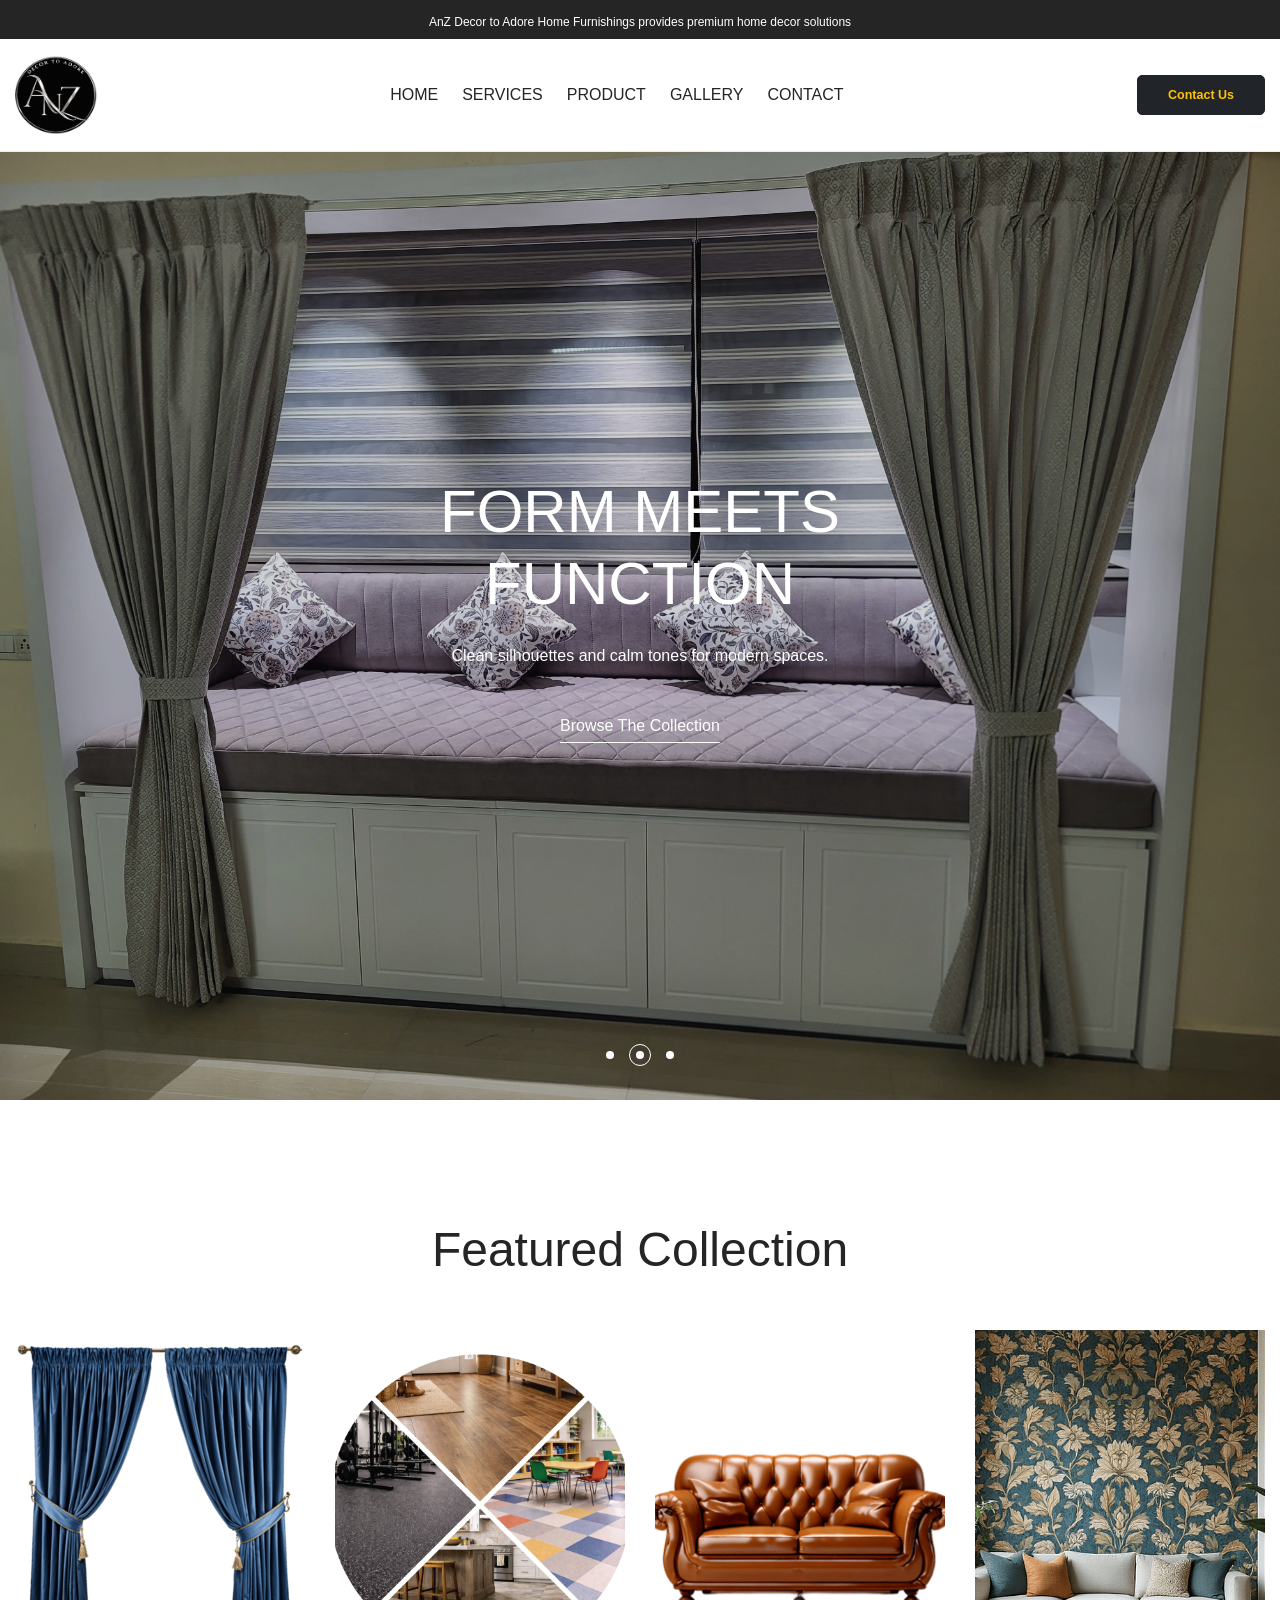
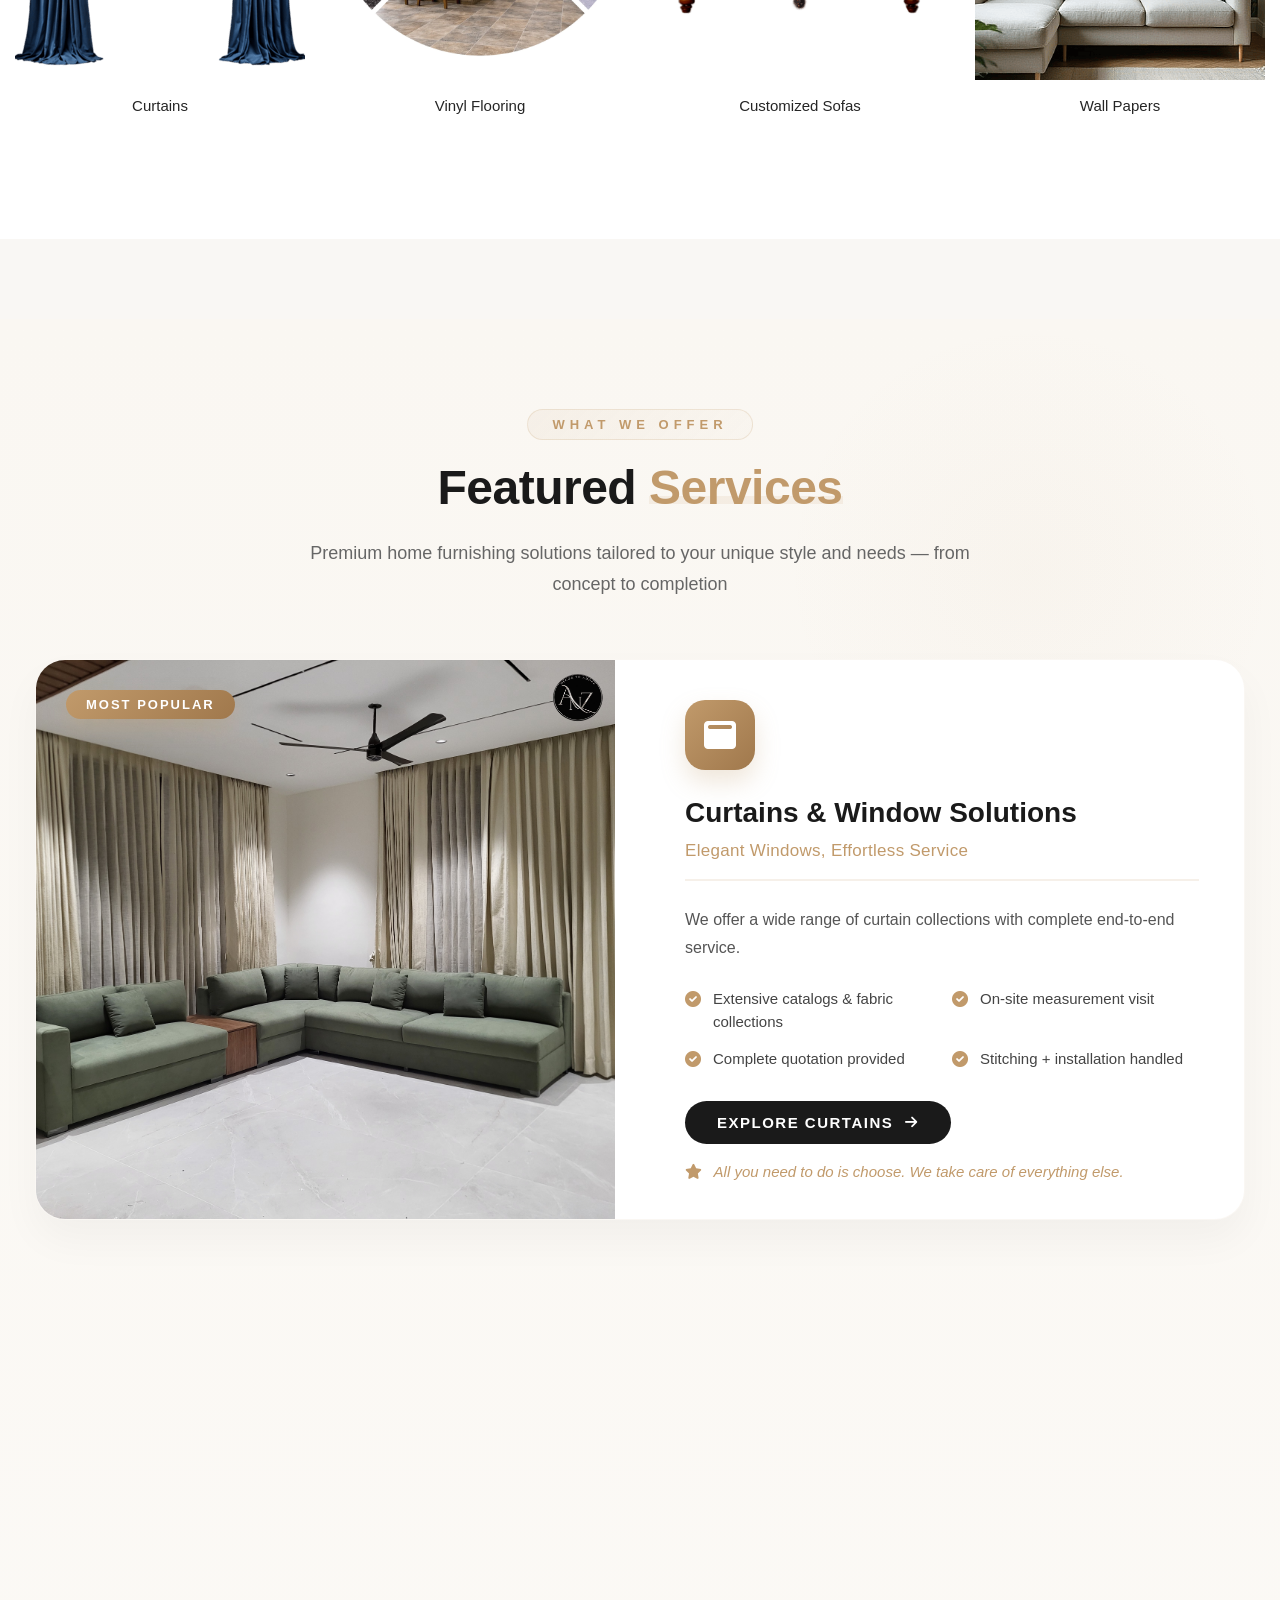
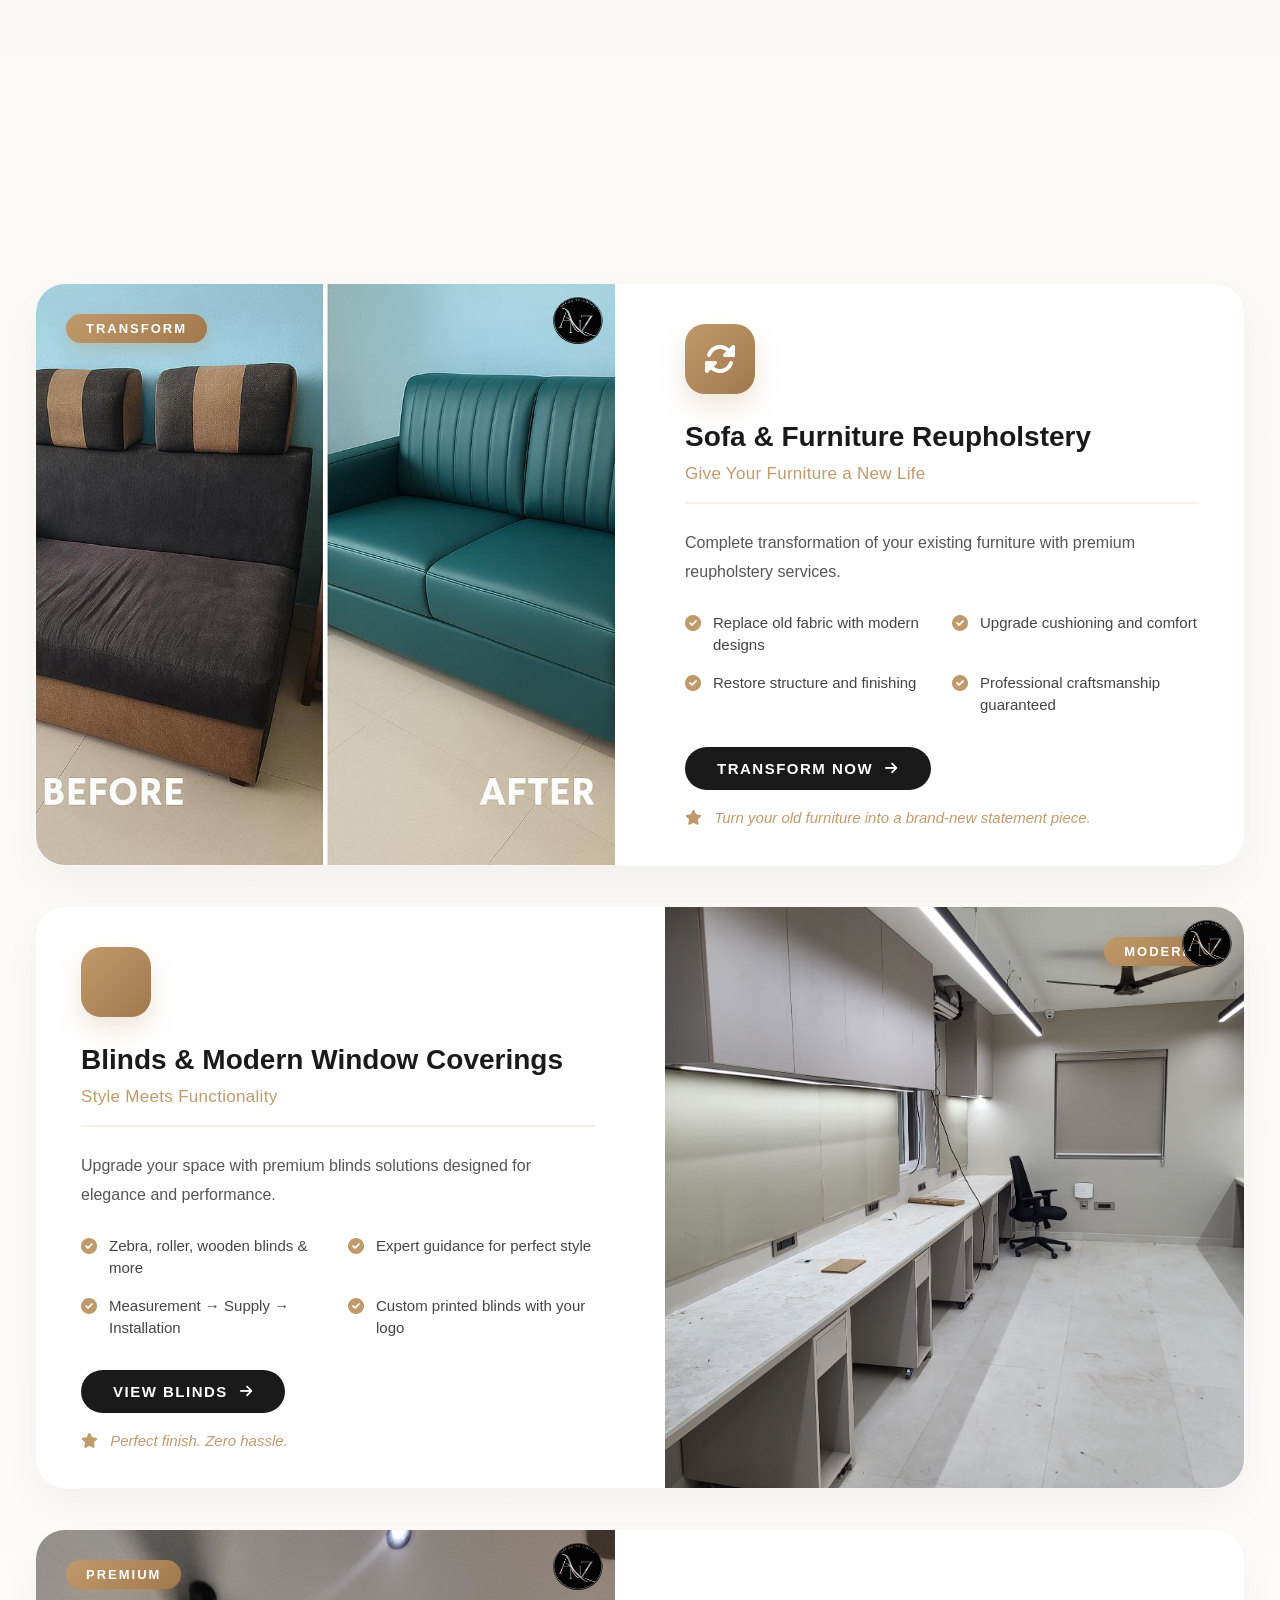
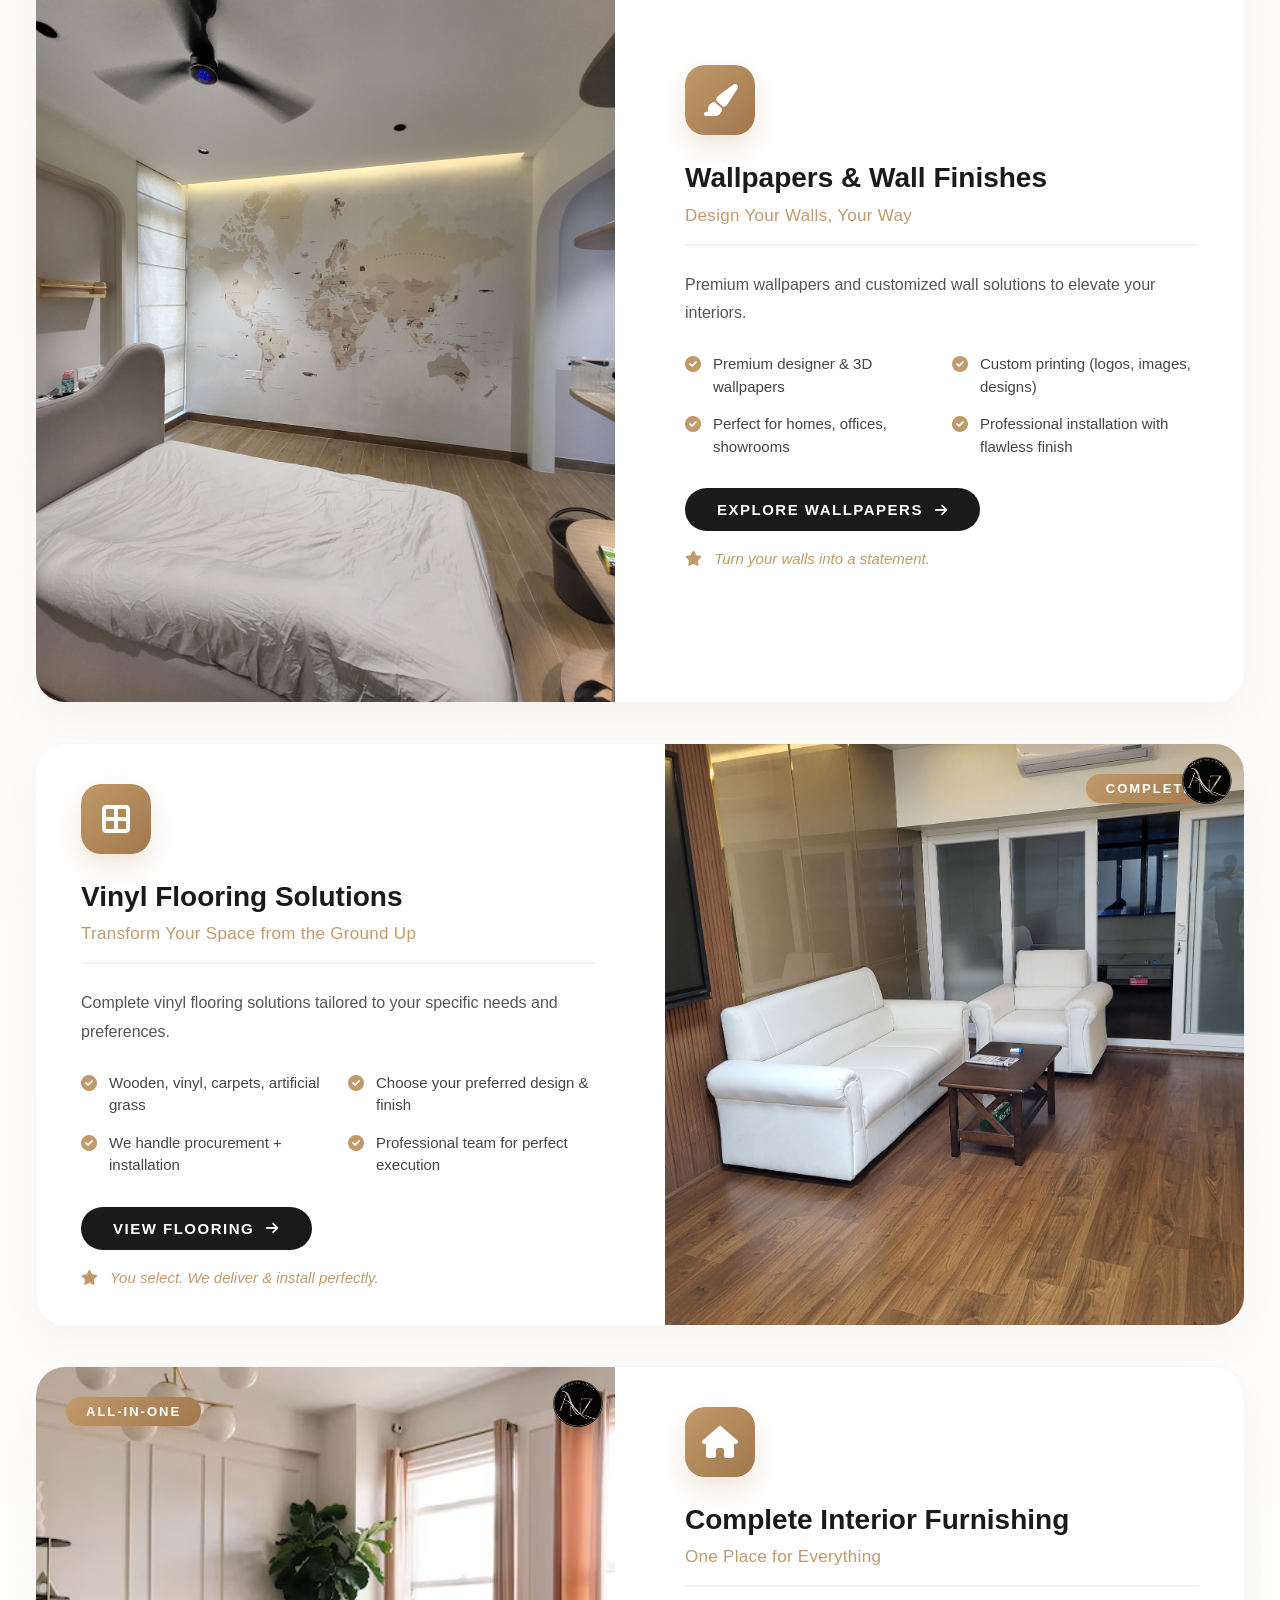
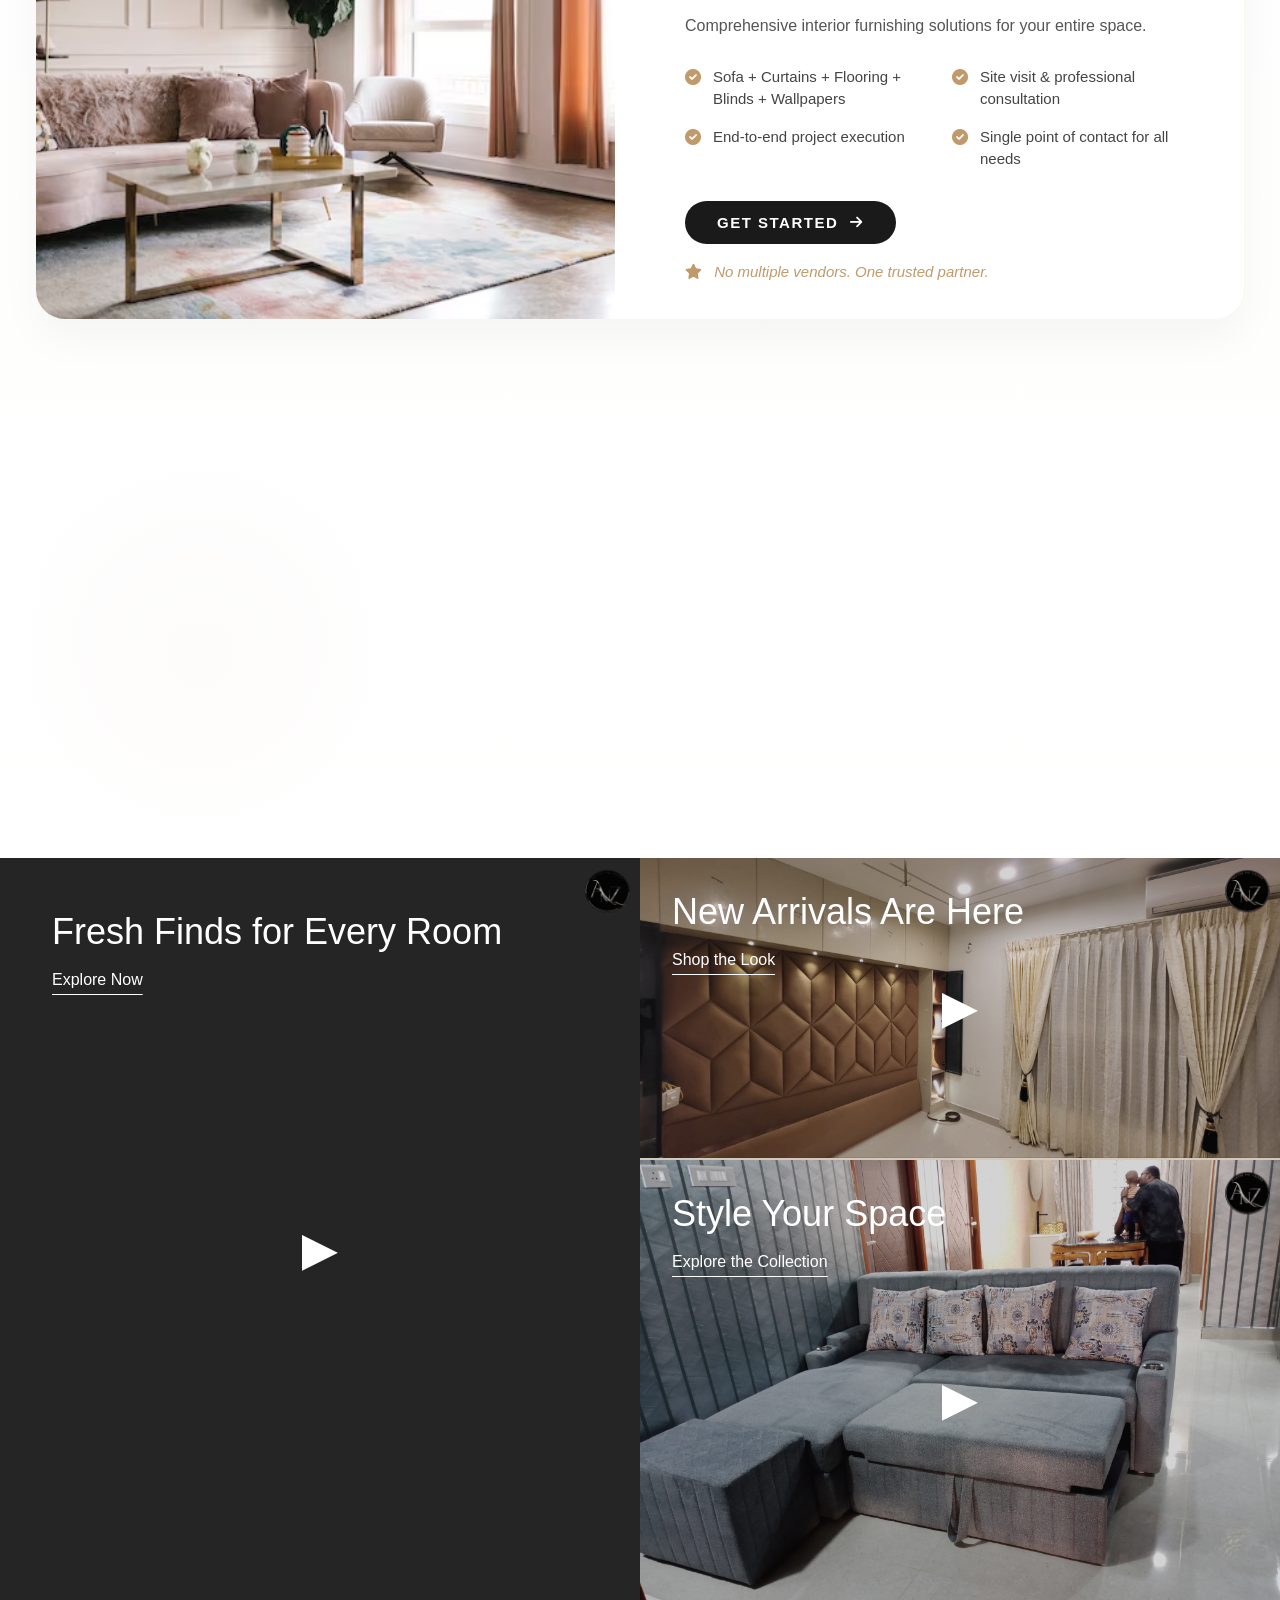
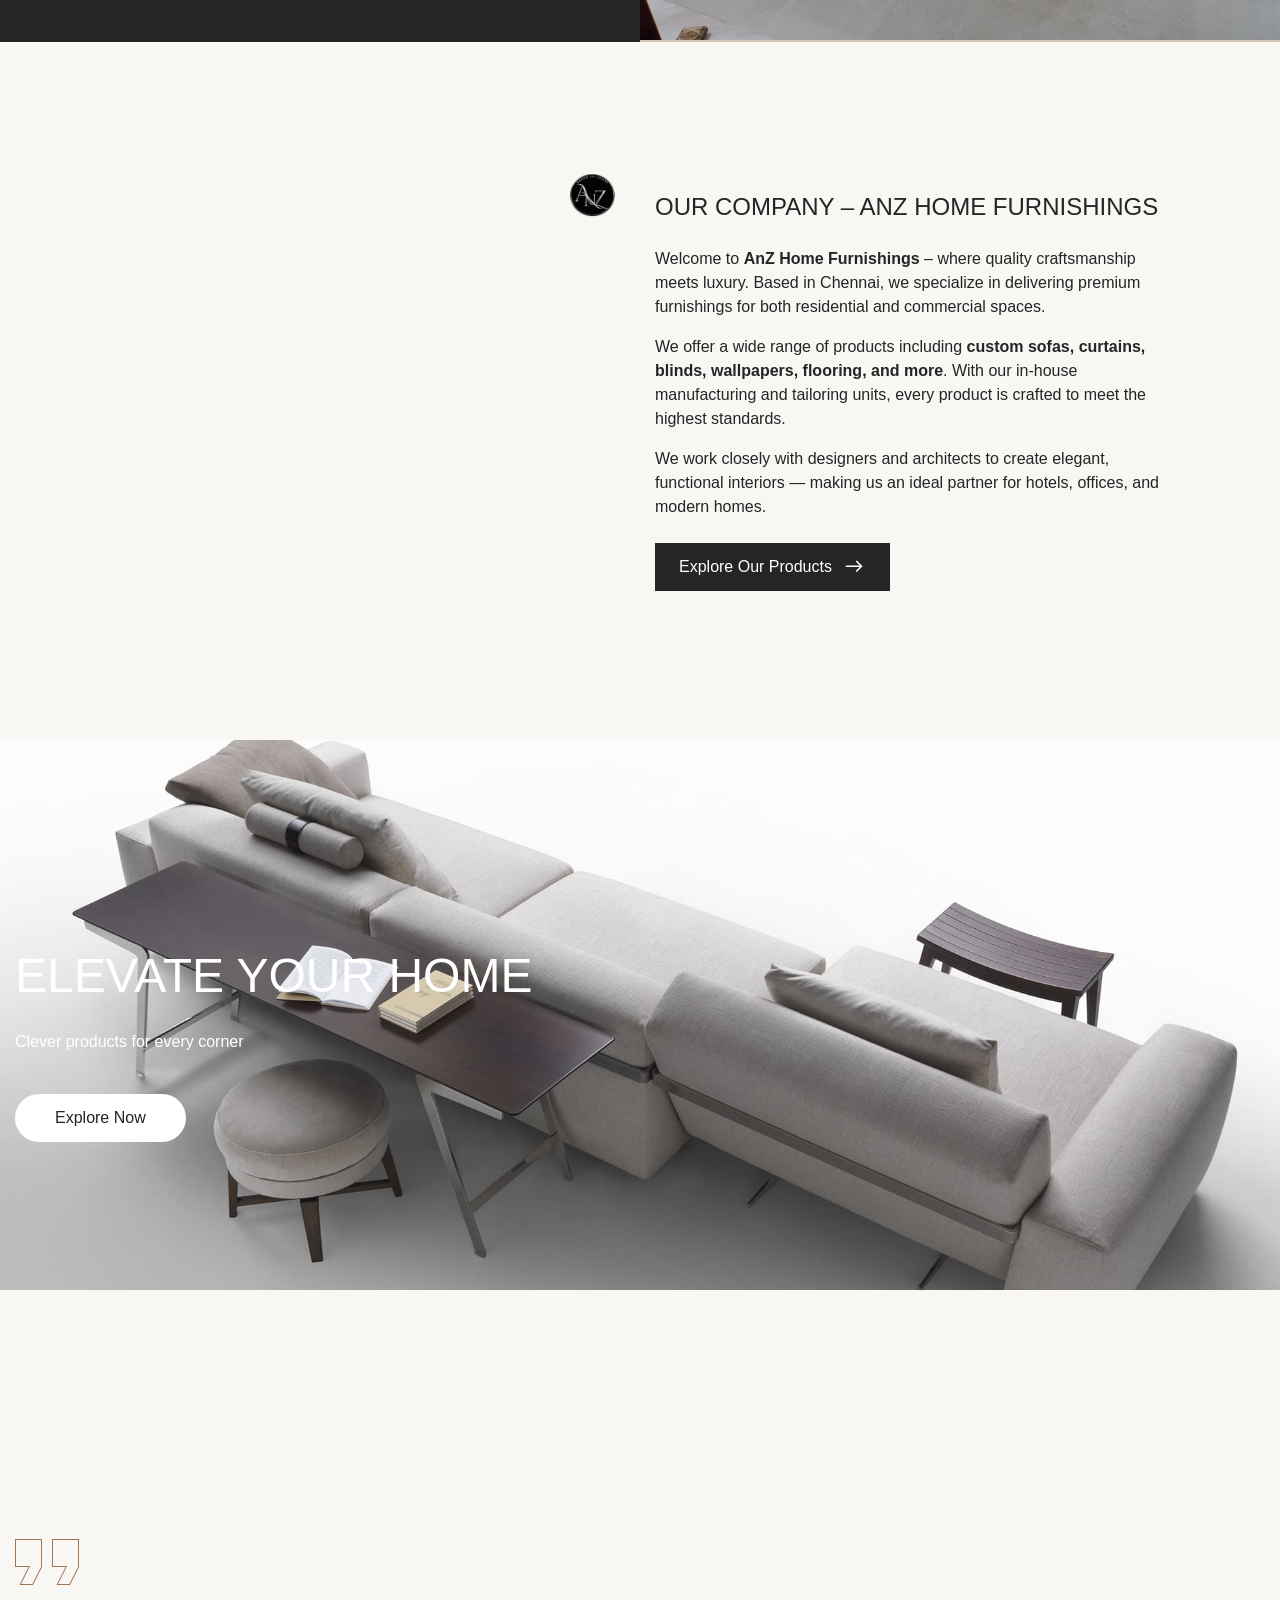
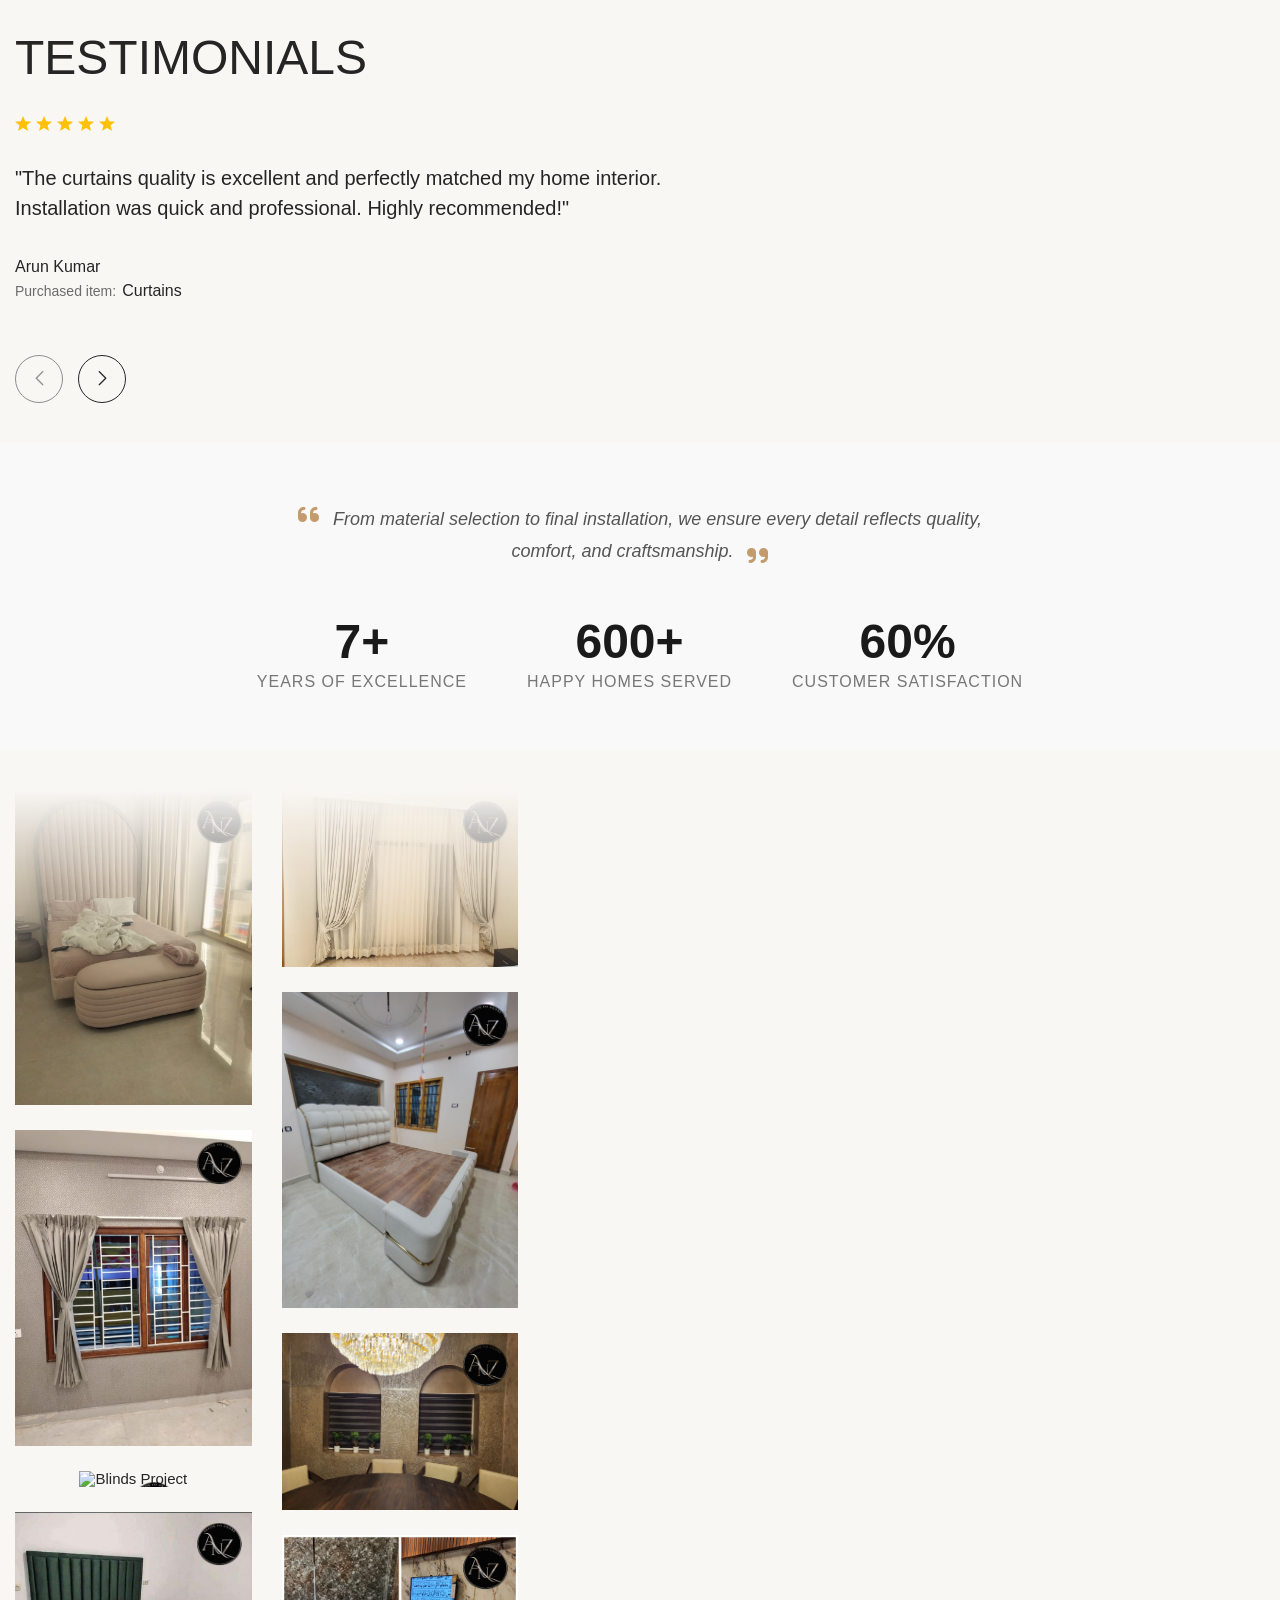
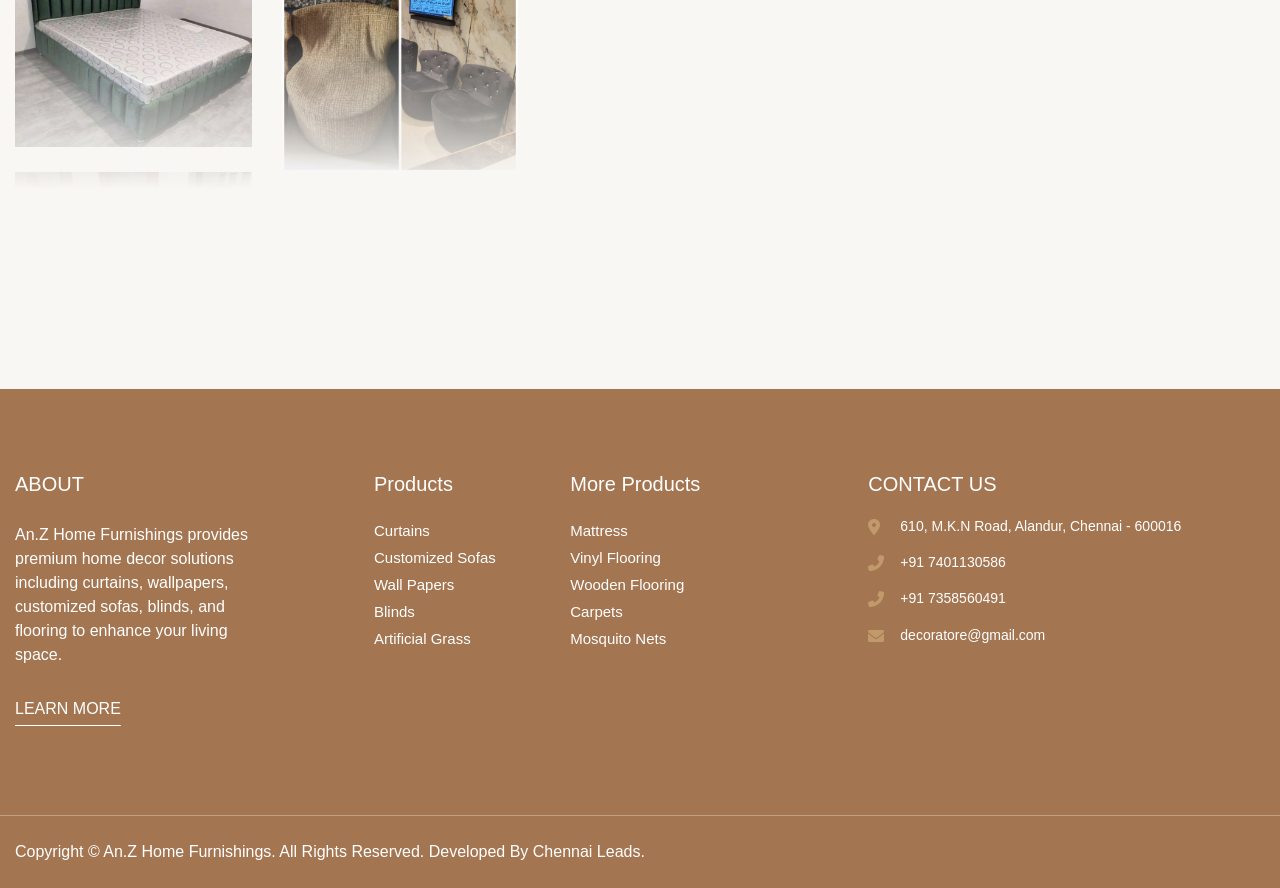
==== index.html @ ad398019 "first commit" ====
<!DOCTYPE html>
<!--[if IE 8]><html class="ie" xmlns="http://www.w3.org/1999/xhtml" xml:lang="en-US" lang="en-US"> <![endif]-->
<!--[if (gte IE 9)|!(IE)]><!-->
<html xmlns="http://www.w3.org/1999/xhtml" xml:lang="en-US" lang="en-US">
<!--<![endif]-->


<!-- Mirrored from vinfur.vercel.app/index.html by HTTrack Website Copier/3.x [XR&CO'2014], Thu, 02 Apr 2026 12:18:58 GMT -->
<!-- Added by HTTrack --><meta http-equiv="content-type" content="text/html;charset=utf-8" /><!-- /Added by HTTrack -->
<head>
    <!-- Basic Page Needs -->
    <meta charset="utf-8">
    <!--[if IE ]><meta http-equiv="X-UA-Compatible" content="IE=edge,chrome=1"/><![endif]-->

    <meta name="author" content="themesflat.com">
    <title>An.Z Home Furnishings - Premium Home Decor Services</title>
    <meta name="description"
        content="VinFur offers modern, durable furniture from Vietnam — stylish sofas, dining sets, storage, and decor at fair prices with fast delivery.">
    <meta name="keywords"
        content="VinFur, furniture, modern furniture, home decor, sofas, dining sets, storage solutions, affordable furniture, stylish interiors">
    <!-- Mobile Specific Metas -->
    <meta name="viewport" content="width=device-width, initial-scale=1, maximum-scale=1">

    <!-- Theme Style -->
    <link rel="stylesheet" type="text/css" href="css/bootstrap.css">
    <link rel="stylesheet" type="text/css" href="css/animate.min.css">
    <link rel="stylesheet" type="text/css" href="css/swiper-bundle.min.css">
    <link rel="stylesheet" type="text/css" href="css/sib-styles.css">
    <link rel="stylesheet" type="text/css" href="css/styles.css">


    <!-- Icon -->
    <link rel="stylesheet" type="text/css" href="icons/icomoon/style.css">

    <!-- Favicon and Touch Icons  -->
    <link rel="shortcut icon" href="images/favicon.svg">
    <link rel="apple-touch-icon-precomposed" href="images/favicon.svg">
    <style>.video-modal {
    position: fixed;
    top: 0;
    left: 0;
    width: 100%;
    height: 100%;
    background: rgba(0, 0, 0, 0.9);
    z-index: 9999;
    display: none;
    align-items: center;
    justify-content: center;
}

.modal-content {
    position: relative;
    width: 90%;
    max-width: 1000px;
    background: #000;
    padding: 20px;
    border-radius: 8px;
}

.close-modal {
    position: absolute;
    top: -15px;
    right: -15px;
    font-size: 30px;
    color: white;
    cursor: pointer;
    background: #000;
    width: 40px;
    height: 40px;
    border-radius: 50%;
    display: flex;
    align-items: center;
    justify-content: center;
    z-index: 10;
}

.video-wrapper {
    position: relative;
    padding-bottom: 56.25%; /* 16:9 Aspect Ratio */
    height: 0;
    overflow: hidden;
}

.video-wrapper iframe {
    position: absolute;
    top: 0;
    left: 0;
    width: 100%;
    height: 100%;
}.box-image {
    position: relative;
}

.play-btn {
    position: absolute;
    top: 50%;
    left: 50%;
    transform: translate(-50%, -50%);
    font-size: 60px; /* adjust size */
    color: white;
    cursor: pointer;
    pointer-events: none; /* allows clicking the image link */
    
    /* Blink/pulse animation */
    animation: blinkitPulse 1.2s infinite;
}

/* Keyframes for blinking/pulsing */
@keyframes blinkitPulse {
    0%, 100% {
        transform: translate(-50%, -50%) scale(1);
        opacity: 1;
    }
    50% {
        transform: translate(-50%, -50%) scale(1.2);
        opacity: 0.6;
    }
}.services-wrapper {
    padding: 80px 0;
    background: #f9f7f4;
}

.services-grid {
    display: grid;
    grid-template-columns: repeat(auto-fit, minmax(280px, 1fr));
    gap: 30px;
    max-width: 1200px;
    margin: 0 auto;
}

.service-category-card {
    display: block;
    background: #fff;
    border-radius: 12px;
    overflow: hidden;
    box-shadow: 0 8px 25px rgba(0, 0, 0, 0.08);
    text-decoration: none;
    color: inherit;
    transition: all 0.3s ease;
}

.service-category-card:hover {
    transform: translateY(-10px);
    box-shadow: 0 15px 35px rgba(0, 0, 0, 0.12);
}

.category-image img {
    width: 100%;
    height: 220px;
    object-fit: cover;
}

.category-content {
    padding: 28px 24px;
}

.category-content h3 {
    font-size: 1.65rem;
    margin-bottom: 12px;
    color: #2c2c2c;
}

.category-content p {
    color: #666;
    line-height: 1.55;
    margin-bottom: 18px;
}

.view-products {
    color: #c19a6b;
    font-weight: 600;
    font-size: 1.02rem;
    transition: color 0.3s;
}

.service-category-card:hover .view-products {
    color: #a67c52;
}
</style>
 <style>
        .contact-list {
            list-style: none;
            padding: 0;
            margin: 0;
        }

        .contact-list li {
            display: flex;
            align-items: flex-start;
            gap: 12px;
            margin-bottom: 14px;
            line-height: 1.6;
        }

        .contact-list i {
            font-size: 16px;
            color: #c19a6b;
            /* premium gold color */
            margin-top: 4px;
            min-width: 20px;
        }

        .contact-list span,
        .contact-list a {
            color: #fff;
            text-decoration: none;
            font-size: 14px;
        }

        .contact-list a:hover {
            color: #c19a6b;
        }

        .contact-list i {
            color: #c19a6b;
        }

        .list-info li {
            display: flex;
            align-items: flex-start;
            gap: 12px;
            line-height: 1.6;
        }
    </style>
    <link rel="stylesheet" href="https://cdnjs.cloudflare.com/ajax/libs/font-awesome/6.5.1/css/all.min.css">
<style>
    /* Premium Featured Services */
    .featured-services-premium {
        padding: 90px 0;
        background: linear-gradient(180deg, #faf7f2 0%, #ffffff 100%);
        position: relative;
        overflow: hidden;
    }
    
    .featured-services-premium::before {
        content: '';
        position: absolute;
        top: 0;
        right: 0;
        width: 500px;
        height: 500px;
        background: radial-gradient(circle, rgba(193, 154, 107, 0.04) 0%, transparent 70%);
        border-radius: 50%;
        z-index: 0;
    }
    
    .featured-services-premium::after {
        content: '';
        position: absolute;
        bottom: 0;
        left: 0;
        width: 400px;
        height: 400px;
        background: radial-gradient(circle, rgba(193, 154, 107, 0.03) 0%, transparent 70%);
        border-radius: 50%;
        z-index: 0;
    }
    
    .section-header-premium {
        text-align: center;
        margin-bottom: 60px;
        position: relative;
        z-index: 2;
    }
    
    .section-badge {
        display: inline-block;
        font-size: 13px;
        text-transform: uppercase;
        letter-spacing: 5px;
        color: #c19a6b;
        font-weight: 600;
        margin-bottom: 18px;
        padding: 8px 24px;
        background: linear-gradient(135deg, rgba(193, 154, 107, 0.08) 0%, rgba(193, 154, 107, 0.02) 100%);
        border-radius: 50px;
        border: 1px solid rgba(193, 154, 107, 0.2);
    }
    
    .section-header-premium h2 {
        font-size: 48px;
        font-weight: 700;
        color: #1a1a1a;
        margin-bottom: 20px;
        letter-spacing: -0.5px;
    }
    
    .section-header-premium h2 span {
        color: #c19a6b;
        position: relative;
    }
    
    .section-header-premium h2 span::after {
        content: '';
        position: absolute;
        bottom: 10px;
        left: 0;
        width: 100%;
        height: 8px;
        background: rgba(193, 154, 107, 0.12);
        z-index: -1;
    }
    
    .section-header-premium p {
        font-size: 18px;
        color: #666;
        max-width: 700px;
        margin: 0 auto;
        line-height: 1.7;
    }
    
    /* Services Grid */
    .services-premium-grid {
        display: flex;
        flex-direction: column;
        gap: 40px;
        position: relative;
        z-index: 2;
        max-width: 1400px;
        margin: 0 auto;
        padding: 0 20px;
    }
    
    /* Service Row - Alternating Layout */
    .service-row {
        display: grid;
        grid-template-columns: 1fr 1fr;
        gap: 50px;
        align-items: center;
        background: #ffffff;
        border-radius: 30px;
        overflow: hidden;
        box-shadow: 0 20px 40px rgba(0, 0, 0, 0.04);
        transition: all 0.4s cubic-bezier(0.165, 0.84, 0.44, 1);
        border: 1px solid rgba(193, 154, 107, 0.08);
    }
    
    .service-row:hover {
        transform: translateY(-8px);
        box-shadow: 0 30px 60px rgba(193, 154, 107, 0.1);
        border-color: rgba(193, 154, 107, 0.2);
    }
    
    .service-row.reverse {
        direction: rtl;
    }
    
    .service-row.reverse .service-content-box {
        direction: ltr;
    }
    
    /* Image Box */
    .service-image-box {
        position: relative;
        height: 100%;
        min-height: 400px;
        overflow: hidden;
    }
    
    .service-image-box img {
        width: 100%;
        height: 100%;
        object-fit: cover;
        transition: transform 0.8s cubic-bezier(0.165, 0.84, 0.44, 1);
    }
    
    .service-row:hover .service-image-box img {
        transform: scale(1.08);
    }
    
    .image-overlay-badge {
        position: absolute;
        top: 30px;
        left: 30px;
        background: linear-gradient(135deg, #c19a6b 0%, #a0784c 100%);
        color: #fff;
        padding: 8px 20px;
        border-radius: 50px;
        font-size: 13px;
        font-weight: 600;
        text-transform: uppercase;
        letter-spacing: 2px;
        box-shadow: 0 8px 20px rgba(193, 154, 107, 0.3);
        z-index: 2;
    }
    
    .image-overlay-badge.right {
        left: auto;
        right: 30px;
    }
    
    /* Content Box */
    .service-content-box {
        padding: 40px 45px 40px 20px;
    }
    
    .service-row.reverse .service-content-box {
        padding: 40px 20px 40px 45px;
    }
    
    .service-icon-large {
        width: 70px;
        height: 70px;
        background: linear-gradient(135deg, #c19a6b 0%, #a0784c 100%);
        border-radius: 20px;
        display: flex;
        align-items: center;
        justify-content: center;
        margin-bottom: 25px;
        box-shadow: 0 12px 25px rgba(193, 154, 107, 0.25);
    }
    
    .service-icon-large i {
        font-size: 32px;
        color: #fff;
    }
    
    .service-content-box h3 {
        font-size: 28px;
        font-weight: 700;
        color: #1a1a1a;
        margin-bottom: 10px;
        line-height: 1.3;
    }
    
    .service-tagline-large {
        font-size: 17px;
        color: #c19a6b;
        font-weight: 500;
        margin-bottom: 25px;
        letter-spacing: 0.3px;
        padding-bottom: 20px;
        border-bottom: 2px solid rgba(193, 154, 107, 0.15);
    }
    
    .service-description {
        font-size: 16px;
        color: #555;
        line-height: 1.8;
        margin-bottom: 25px;
    }
    
    .feature-list-premium {
        list-style: none;
        padding: 0;
        margin: 0 0 30px 0;
        display: grid;
        grid-template-columns: repeat(2, 1fr);
        gap: 15px 20px;
    }
    
    .feature-list-premium li {
        display: flex;
        align-items: flex-start;
        gap: 12px;
        font-size: 15px;
        color: #444;
        line-height: 1.5;
    }
    
    .feature-list-premium li i {
        color: #c19a6b;
        font-size: 16px;
        margin-top: 3px;
        flex-shrink: 0;
    }
    
    .service-cta-large {
        display: inline-flex;
        align-items: center;
        gap: 12px;
        padding: 14px 32px;
        background: #1a1a1a;
        color: #fff;
        font-weight: 600;
        font-size: 15px;
        text-transform: uppercase;
        letter-spacing: 1.5px;
        border-radius: 50px;
        text-decoration: none;
        transition: all 0.3s ease;
        border: none;
    }
    
    .service-cta-large i {
        font-size: 14px;
        transition: transform 0.3s ease;
    }
    
    .service-cta-large:hover {
        background: #c19a6b;
        color: #fff;
        transform: translateY(-3px);
        box-shadow: 0 10px 25px rgba(193, 154, 107, 0.3);
    }
    
    .service-cta-large:hover i {
        transform: translateX(5px);
    }
    
    .cta-text {
        margin-top: 20px;
        font-size: 15px;
        color: #c19a6b;
        font-weight: 500;
        font-style: italic;
    }
    
    .cta-text i {
        margin-right: 8px;
    }
    
    /* Why Choose Us Compact */
    .why-choose-compact {
        margin-top: 70px;
        padding: 50px;
        background: linear-gradient(135deg, #1a1a1a 0%, #252525 100%);
        border-radius: 30px;
        position: relative;
        z-index: 2;
        box-shadow: 0 25px 50px rgba(0, 0, 0, 0.1);
    }
    
    .why-choose-compact h3 {
        color: #fff;
        font-size: 26px;
        font-weight: 700;
        margin-bottom: 35px;
        text-align: center;
    }
    
    .why-choose-compact h3 i {
        color: #c19a6b;
        margin: 0 12px;
    }
    
    .why-grid-compact {
        display: grid;
        grid-template-columns: repeat(3, 1fr);
        gap: 30px;
    }
    
    .why-item-compact {
        display: flex;
        align-items: flex-start;
        gap: 18px;
    }
    
    .why-icon-compact {
        width: 50px;
        height: 50px;
        background: rgba(193, 154, 107, 0.12);
        border-radius: 15px;
        display: flex;
        align-items: center;
        justify-content: center;
        flex-shrink: 0;
        border: 1px solid rgba(193, 154, 107, 0.2);
    }
    
    .why-icon-compact i {
        font-size: 22px;
        color: #c19a6b;
    }
    
    .why-content-compact {
        flex: 1;
    }
    
    .why-content-compact h4 {
        color: #fff;
        font-size: 17px;
        font-weight: 700;
        margin-bottom: 8px;
    }
    
    .why-content-compact p {
        color: rgba(255, 255, 255, 0.7);
        font-size: 14px;
        line-height: 1.6;
        margin: 0;
    }
    
    /* Responsive */
    @media (max-width: 1200px) {
        .service-content-box {
            padding: 30px 30px 30px 15px;
        }
        
        .service-row.reverse .service-content-box {
            padding: 30px 15px 30px 30px;
        }
        
        .feature-list-premium {
            grid-template-columns: 1fr;
        }
        
        .why-grid-compact {
            grid-template-columns: repeat(2, 1fr);
        }
    }
    
    @media (max-width: 991px) {
        .section-header-premium h2 {
            font-size: 36px;
        }
        
        .service-row {
            grid-template-columns: 1fr;
            gap: 0;
        }
        
        .service-row.reverse {
            direction: ltr;
        }
        
        .service-image-box {
            min-height: 300px;
            max-height: 350px;
        }
        
        .service-content-box,
        .service-row.reverse .service-content-box {
            padding: 35px 30px;
        }
        
        .service-content-box h3 {
            font-size: 24px;
        }
        
        .feature-list-premium {
            grid-template-columns: repeat(2, 1fr);
        }
    }
    
    @media (max-width: 767px) {
        .featured-services-premium {
            padding: 60px 0;
        }
        
        .section-header-premium h2 {
            font-size: 30px;
        }
        
        .section-header-premium p {
            font-size: 16px;
        }
        
        .service-image-box {
            min-height: 250px;
        }
        
        .service-content-box h3 {
            font-size: 22px;
        }
        
        .service-tagline-large {
            font-size: 15px;
        }
        
        .feature-list-premium {
            grid-template-columns: 1fr;
        }
        
        .why-grid-compact {
            grid-template-columns: 1fr;
        }
        
        .why-choose-compact {
            padding: 35px 25px;
        }
        
        .image-overlay-badge {
            top: 20px;
            left: 20px;
            padding: 6px 16px;
            font-size: 11px;
        }
    }
    
    @media (max-width: 480px) {
        .section-header-premium h2 {
            font-size: 26px;
        }
        
        .service-icon-large {
            width: 55px;
            height: 55px;
        }
        
        .service-icon-large i {
            font-size: 26px;
        }
        
        .service-content-box h3 {
            font-size: 20px;
        }
        
        .service-cta-large {
            padding: 12px 24px;
            font-size: 13px;
        }
        
        .why-choose-compact h3 {
            font-size: 22px;
        }
    }
      .site-logo img {
            max-height: 80px;
            width: auto;
        }
        .gallery-item .image {
    position: relative;
    overflow: hidden;
}

.gallery-item .image img {
    width: 100%;
    display: block;
}

/* Logo top-right corner */
.gallery-item .image::after {
    content: "";
    position: absolute;
    top: 10px;
    right: 10px;
    width: 45px;
    height: 45px;
    background: url("images/images/logo.png") no-repeat center;
    background-size: contain;
    z-index: 10;
    pointer-events: none;
}
.gallery {
    position: relative;
    overflow: hidden;
}

.gallery img {
    width: 100%;
    display: block;
}

/* Logo on top-right corner */
.gallery::after {
    content: "";
    position: absolute;
    top: 10px;
    right: 10px;
    width: 45px;
    height: 45px;
    background: url("images/images/logo.png") no-repeat center;
    background-size: contain;
    z-index: 10;
    pointer-events: none;
}
.service-image-box {
    position: relative;
    overflow: hidden;
}

.service-image-box img {
    width: 100%;
    display: block;
}

/* Logo top-right corner */
.service-image-box::after {
    content: "";
    position: absolute;
    top: 12px;
    right: 12px;
    width: 50px;
    height: 50px;
    background: url("images/images/logo.png") no-repeat center;
    background-size: contain;
    z-index: 10;
    pointer-events: none;
}
.img-style {
    position: relative;
    overflow: hidden;
}

.img-style img {
    width: 100%;
    display: block;
}

/* Logo top-right corner */
.img-style::after {
    content: "";
    position: absolute;
    top: 10px;
    right: 10px;
    width: 45px;
    height: 45px;
    background: url("images/images/logo.png") no-repeat center;
    background-size: contain;
    z-index: 10;
    pointer-events: none;
}
</style>
</head>

<body>
    <!-- wrapper -->
    <div id="wrapper">

        <!-- Scroll Top -->
        <button id="goTop">
            <span class="border-progress"></span>
            <span class="icon icon-caret-up"></span>
        </button>

        <!-- preload -->

        <!-- /preload -->

        <div class="top-bar style-default d-flex align-items-center justify-content-center">
            <div> AnZ Decor to Adore Home Furnishings provides premium home decor solutions

            </div>
        </div>

        <!-- .header -->
       <header class="header header-sticky">
            <div class="tf-container w-1750">
                <div class="header-inner">
                    <a href="index.html" class="site-logo">
<img src="images/images/logo.png " >                  </a>
                    <nav class="main-menu">
                        <ul class="navigation box-nav-menu">

                            <li class="text-menu menu-item">
                                <a href="index.html" class="item-link">Home</a>
                            </li>
                            <li class="text-menu menu-item">
                                <a href="services.html" class="item-link">Services</a>
                            </li>

                            <li class="text-menu menu-item">
                                <a href="product.html" class="item-link">Product</a>
                            </li>


                            <li class="text-menu menu-item">
                                <a href="gallery.html" class="item-link">Gallery</a>
                            </li>

                            <li class="text-menu menu-item">
                                <a href="contact.html" class="item-link">Contact</a>
                            </li>




                        </ul>
                    </nav>
                    <div class="header-right d-flex align-items-center gap_20">
                        <ul class="nav-icon-list">
                            <li>
                                <a href="contact.html"
                                    class="btn btn-dark text-warning px-5 py-3 fs-5 fw-bold rounded-3 nav-icon-item link">
                                    Contact Us
                                </a>
                            </li>
                        </ul>
                    </div>
                </div>
            </div>
        </header>

        <!-- End header -->

        <!-- page-title -->
        <div class="hero-banner-v04 sw-layout">
            <div class="swiper slider_effect_fade" data-preview="1" data-tablet="1" data-mobile-sm="1" data-mobile="1"
                data-space-lg="0" data-space-md="0" data-space="0" data-effect="fade" data-autoplay="true">
                <div class="swiper-wrapper">
                    <div class="swiper-slide">
                        <div class="thumb">
                            <img class="img-cover" width="1920" height="858" loading="eager"
                                src="images/images/product-banner-1.jpg" alt="hero-banner">
                        </div>
                        <div class="content">
                            <div class="tf-container">
                                <div class="content-inner text-center">
                                    <h1 class=" title text_white text-uppercase mb_24 fade-item fade-item-1">AnZ Home 
                                        <br class="md-hide">
                                        Furnishings
                                    </h1>
                                    <p class="text_white desc mb_40 fade-item fade-item-2">Decor To Adore
                                    </p>
                                    <a href="product.html"
                                        class="btn_link hover-underline-link text_white text-body-default fw-5 text-uppercase fade-item fade-item-3">
                                        Browse The Collection
                                    </a>
                                </div>
                            </div>
                        </div>
                    </div>
                    <div class="swiper-slide">
                        <div class="thumb">
                            <img class="img-cover" width="1920" height="858" loading="eager"
                                src="images/images/blind-2a.jpg" alt="hero-banner">
                        </div>
                        <div class="content">
                            <div class="tf-container">
                                <div class="content-inner text-center">
                                    <h1 class=" title text_white text-uppercase mb_24 fade-item fade-item-1">Form Meets
                                        <br class="md-hide">
                                        Function
                                    </h1>
                                    <p class="text_white desc mb_40 fade-item fade-item-2">Clean silhouettes and calm
                                        tones for modern spaces.
                                    </p>
                                    <a href="product.html"
                                        class="btn_link hover-underline-link text_white text-body-default fade-item fade-item-3">
                                        Browse The Collection
                                    </a>
                                </div>
                            </div>
                        </div>
                    </div>
                    <div class="swiper-slide">
                        <div class="thumb">
                            <img class="img-cover" width="1920" height="858" loading="eager"
                                src="images/images/curtain-6.jpg" alt="hero-banner">
                        </div>
                        <div class="content">
                            <div class="tf-container">
                                <div class="content-inner text-center">
                                    <h1 class=" title text_white text-uppercase mb_24 fade-item fade-item-1">Form Meets
                                        <br class="md-hide">
                                        Function
                                    </h1>
                                    <p class="text_white desc mb_40 fade-item fade-item-2">Clean silhouettes and calm
                                        tones for modern spaces.
                                    </p>
                                    <a href="product.html"
                                        class="btn_link hover-underline-link text_white text-body-default fade-item fade-item-3">
                                        Browse The Collection
                                    </a>
                                </div>
                            </div>
                        </div>
                    </div>

                </div>
                <div class="sw-dots sw-pagination-layout style-border text-center mt_24">
                </div>
            </div>


        </div>
        <!-- /page-title -->

        <!-- main-content -->
        <div class="main-content">

           
            <!-- /s-about -->

            <!-- Product Main -->
          <section class="s-product-main tf-container tf-spacing-1 flat-animate-tab">
    <div class="heading-section text-center mb_50 wow fadeInUp">
        <h2>Featured Collection</h2>
    </div>

    <div class="position-relative sw-layout wow fadeInUp">
        <div class="swiper" data-preview="4" data-tablet="3" data-mobile-sm="2" data-mobile="2"
            data-space-lg="30" data-space-md="20" data-space="15">

            <div class="swiper-wrapper">

                <!-- Curtains -->
                <div class="swiper-slide">
                    <div class="card-product">
                        <div class="card-product_wrapper">
                            <a href="product.html" class="product-img">
                                <img class="img-product" src="images/img/window-curatain.png" alt="Curtains">
                                <img class="img-hover" src="images/img/window-curatain.png" alt="Curtains">
                            </a>
                        </div>
                        <div class="card-product_info">
                            <a href="product.html" class="name-product link">Curtains</a>
                        </div>
                    </div>
                </div>
<div class="swiper-slide">
                    <div class="card-product">
                        <div class="card-product_wrapper">
                            <a href="product.html" class="product-img">
                                <img class="img-product" src="images/img/vinyl-flooring.webp">
                                <img class="img-hover" src="images/img/vinyl-flooring.webp">
                            </a>
                        </div>
                        <div class="card-product_info">
                            <a href="product.html" class="name-product link">Vinyl Flooring</a>
                        </div>
                    </div>
                </div>

                <!-- Sofa -->
                <div class="swiper-slide">
                    <div class="card-product">
                        <div class="card-product_wrapper">
                            <a href="product.html" class="product-img">
                                <img class="img-product" src="images/images/sofa.png">
                                <img class="img-hover" src="images/images/sofa.png">
                            </a>
                        </div>
                        <div class="card-product_info">
                            <a href="product.html" class="name-product link">Customized Sofas</a>
                        </div>
                    </div>
                </div>

                <!-- Wallpaper -->
                <div class="swiper-slide">
                    <div class="card-product">
                        <div class="card-product_wrapper">
                            <a href="product.html" class="product-img">
                                <img class="img-product" src="images/img/wall-paper.png">
                                <img class="img-hover" src="images/img/wall-paper.png">
                            </a>
                        </div>
                        <div class="card-product_info">
                            <a href="product.html" class="name-product link">Wall Papers</a>
                        </div>
                    </div>
                </div>

                <!-- Blinds -->
                <div class="swiper-slide">
                    <div class="card-product">
                        <div class="card-product_wrapper">
                            <a href="product.html" class="product-img">
                                <img class="img-product" src="images/img/blind.png">
                                <img class="img-hover" src="images/img/blind.png">
                            </a>
                        </div>
                        <div class="card-product_info">
                            <a href="product.html" class="name-product link">Blinds</a>
                        </div>
                    </div>
                </div>

                <!-- Artificial Grass -->
                <div class="swiper-slide">
                    <div class="card-product">
                        <div class="card-product_wrapper">
                            <a href="product.html" class="product-img">
                                <img class="img-product" src="images/img/grass-1.png">
                                <img class="img-hover" src="images/img/grass-1.png">
                            </a>
                        </div>
                        <div class="card-product_info">
                            <a href="product.html" class="name-product link">Artificial Grass</a>
                        </div>
                    </div>
                </div>
                <div class="swiper-slide">
                    <div class="card-product">
                        <div class="card-product_wrapper">
                            <a href="product.html" class="product-img">
                                <img class="img-product" src="images/images/nets.png">
                                <img class="img-hover" src="images/images/nets.png">
                            </a>
                        </div>
                        <div class="card-product_info">
                            <a href="product.html" class="name-product link">Mosquito Nets</a>
                        </div>
                    </div>
                </div>
 <div class="swiper-slide">
                    <div class="card-product">
                        <div class="card-product_wrapper">
                            <a href="product.html" class="product-img">
                                <img class="img-product" src="images/images/carpets.png">
                                <img class="img-hover" src="images/images/carpets.png">
                            </a>
                        </div>
                        <div class="card-product_info">
                            <a href="product.html" class="name-product link">Carpets</a>
                        </div>
                    </div>
                </div>
                <!-- Mattress -->
                <div class="swiper-slide">
                    <div class="card-product">
                        <div class="card-product_wrapper">
                            <a href="product.html" class="product-img">
                                <img class="img-product" src="images/img/mattress.png">
                                <img class="img-hover" src="images/img/mattress.png">
                            </a>
                        </div>
                        <div class="card-product_info">
                            <a href="product.html" class="name-product link">Mattress</a>
                        </div>
                    </div>
                </div>

                <!-- Vinyl Flooring -->
                
            </div>
        </div>

        <!-- Navigation -->
        <div class="wrap-sw-button">
            <div class="sw-button nav-prev-layout"><i class="icon-caret-left"></i></div>
            <div class="sw-button nav-next-layout"><i class="icon-caret-right"></i></div>
        </div>
    </div>
</section>
            <!-- /Product Main --><div class="services-wrapper">
   

<section class="featured-services-premium">
    <div class="tf-container">
        
        <!-- Section Header -->
        <div class="section-header-premium wow fadeInUp">
            <span class="section-badge">What We Offer</span>
            <h2>Featured <span>Services</span></h2>
            <p>Premium home furnishing solutions tailored to your unique style and needs — from concept to completion</p>
        </div>
        
        <!-- Services Grid -->
        <div class="services-premium-grid">
            
            <!-- Service 1: Curtains & Window Solutions -->
            <div class="service-row wow fadeInUp" data-wow-delay="0.1s">
                <div class="service-image-box">
                    <img src="images/img/banner.jpg" alt="Curtains & Window Solutions"
                         onerror="this.src='https://images.pexels.com/photos/1571459/pexels-photo-1571459.jpeg?auto=compress&cs=tinysrgb&w=800&h=600&dpr=2'">
                    <span class="image-overlay-badge">Most Popular</span>
                </div>
                <div class="service-content-box">
                    <div class="service-icon-large">
                        <i class="fas fa-window-maximize"></i>
                    </div>
                    <h3>Curtains & Window Solutions</h3>
                    <div class="service-tagline-large">Elegant Windows, Effortless Service</div>
                    <p class="service-description">
                        We offer a wide range of curtain collections with complete end-to-end service.
                    </p>
                    <ul class="feature-list-premium">
                        <li><i class="fas fa-check-circle"></i> Extensive catalogs & fabric collections</li>
                        <li><i class="fas fa-check-circle"></i> On-site measurement visit</li>
                        <li><i class="fas fa-check-circle"></i> Complete quotation provided</li>
                        <li><i class="fas fa-check-circle"></i> Stitching + installation handled</li>
                    </ul>
                    <a href="product.html" class="service-cta-large">
                        Explore Curtains <i class="fas fa-arrow-right"></i>
                    </a>
                    <div class="cta-text">
                        <i class="fas fa-star"></i> All you need to do is choose. We take care of everything else.
                    </div>
                </div>
            </div>
            
            <!-- Service 2: Custom Sofa Manufacturing -->
            <div class="service-row reverse wow fadeInUp" data-wow-delay="0.2s">
                <div class="service-image-box">
                    <img src="images/images/20220218_211911.jpg" alt="Custom Sofa Manufacturing"
                         onerror="this.src='https://images.pexels.com/photos/276583/pexels-photo-276583.jpeg?auto=compress&cs=tinysrgb&w=800&h=600&dpr=2'">
                    <span class="image-overlay-badge right">Bestseller</span>
                </div>
                <div class="service-content-box">
                    <div class="service-icon-large">
                        <i class="fas fa-couch"></i>
                    </div>
                    <h3>Custom Sofa Manufacturing</h3>
                    <div class="service-tagline-large">From Your Idea → To Reality</div>
                    <p class="service-description">
                        We specialize in fully customized sofas, crafted in our own manufacturing unit.
                    </p>
                    <ul class="feature-list-premium">
                        <li><i class="fas fa-check-circle"></i> Choose from our designs or customize yours</li>
                        <li><i class="fas fa-check-circle"></i> Share any design from Pinterest/Instagram</li>
                        <li><i class="fas fa-check-circle"></i> Customize size, fabric, color & comfort</li>
                        <li><i class="fas fa-check-circle"></i> Premium quality craftsmanship</li>
                    </ul>
                    <a href="product.html" class="service-cta-large">
                        Design Your Sofa <i class="fas fa-arrow-right"></i>
                    </a>
                    <div class="cta-text">
                        <i class="fas fa-star"></i> You imagine it. We build it.
                    </div>
                </div>
            </div>
            
            <!-- Service 3: Sofa & Furniture Reupholstery -->
            <div class="service-row wow fadeInUp" data-wow-delay="0.3s">
                <div class="service-image-box">
                    <img src="images/images/sofa-2.jpeg" alt="Sofa & Furniture Reupholstery"
                         onerror="this.src='https://images.pexels.com/photos/3757055/pexels-photo-3757055.jpeg?auto=compress&cs=tinysrgb&w=800&h=600&dpr=2'">
                    <span class="image-overlay-badge">Transform</span>
                </div>
                <div class="service-content-box">
                    <div class="service-icon-large">
                        <i class="fas fa-sync-alt"></i>
                    </div>
                    <h3>Sofa & Furniture Reupholstery</h3>
                    <div class="service-tagline-large">Give Your Furniture a New Life</div>
                    <p class="service-description">
                        Complete transformation of your existing furniture with premium reupholstery services.
                    </p>
                    <ul class="feature-list-premium">
                        <li><i class="fas fa-check-circle"></i> Replace old fabric with modern designs</li>
                        <li><i class="fas fa-check-circle"></i> Upgrade cushioning and comfort</li>
                        <li><i class="fas fa-check-circle"></i> Restore structure and finishing</li>
                        <li><i class="fas fa-check-circle"></i> Professional craftsmanship guaranteed</li>
                    </ul>
                    <a href="product.html" class="service-cta-large">
                        Transform Now <i class="fas fa-arrow-right"></i>
                    </a>
                    <div class="cta-text">
                        <i class="fas fa-star"></i> Turn your old furniture into a brand-new statement piece.
                    </div>
                </div>
            </div>
            
            <!-- Service 4: Blinds & Modern Window Coverings -->
            <div class="service-row reverse wow fadeInUp" data-wow-delay="0.4s">
                <div class="service-image-box">
                    <img src="images/images/roller-blinds.jpg" alt="Blinds & Window Coverings"
                         onerror="this.src='https://images.pexels.com/photos/6588587/pexels-photo-6588587.jpeg?auto=compress&cs=tinysrgb&w=800&h=600&dpr=2'">
                    <span class="image-overlay-badge right">Modern</span>
                </div>
                <div class="service-content-box">
                    <div class="service-icon-large">
                        <i class="fas fa-blinds"></i>
                    </div>
                    <h3>Blinds & Modern Window Coverings</h3>
                    <div class="service-tagline-large">Style Meets Functionality</div>
                    <p class="service-description">
                        Upgrade your space with premium blinds solutions designed for elegance and performance.
                    </p>
                    <ul class="feature-list-premium">
                        <li><i class="fas fa-check-circle"></i> Zebra, roller, wooden blinds & more</li>
                        <li><i class="fas fa-check-circle"></i> Expert guidance for perfect style</li>
                        <li><i class="fas fa-check-circle"></i> Measurement → Supply → Installation</li>
                        <li><i class="fas fa-check-circle"></i> Custom printed blinds with your logo</li>
                    </ul>
                    <a href="product.html" class="service-cta-large">
                        View Blinds <i class="fas fa-arrow-right"></i>
                    </a>
                    <div class="cta-text">
                        <i class="fas fa-star"></i> Perfect finish. Zero hassle.
                    </div>
                </div>
            </div>
            
            <!-- Service 5: Wallpapers & Wall Finishes -->
            <div class="service-row wow fadeInUp" data-wow-delay="0.5s">
                <div class="service-image-box">
                    <img src="images/images/customised-wallpaper.jpg" alt="Wallpapers & Wall Finishes"
                         onerror="this.src='https://images.pexels.com/photos/1648776/pexels-photo-1648776.jpeg?auto=compress&cs=tinysrgb&w=800&h=600&dpr=2'">
                    <span class="image-overlay-badge">Premium</span>
                </div>
                <div class="service-content-box">
                    <div class="service-icon-large">
                        <i class="fas fa-paint-brush"></i>
                    </div>
                    <h3>Wallpapers & Wall Finishes</h3>
                    <div class="service-tagline-large">Design Your Walls, Your Way</div>
                    <p class="service-description">
                        Premium wallpapers and customized wall solutions to elevate your interiors.
                    </p>
                    <ul class="feature-list-premium">
                        <li><i class="fas fa-check-circle"></i> Premium designer & 3D wallpapers</li>
                        <li><i class="fas fa-check-circle"></i> Custom printing (logos, images, designs)</li>
                        <li><i class="fas fa-check-circle"></i> Perfect for homes, offices, showrooms</li>
                        <li><i class="fas fa-check-circle"></i> Professional installation with flawless finish</li>
                    </ul>
                    <a href="product.html" class="service-cta-large">
                        Explore Wallpapers <i class="fas fa-arrow-right"></i>
                    </a>
                    <div class="cta-text">
                        <i class="fas fa-star"></i> Turn your walls into a statement.
                    </div>
                </div>
            </div>
            
            <!-- Service 6: Flooring Solutions -->
            <div class="service-row reverse wow fadeInUp" data-wow-delay="0.6s">
                <div class="service-image-box">
                    <img src="images/images/flooring.jpg" alt="Flooring Solutions"
                         onerror="this.src='https://images.pexels.com/photos/271816/pexels-photo-271816.jpeg?auto=compress&cs=tinysrgb&w=800&h=600&dpr=2'">
                    <span class="image-overlay-badge right">Complete</span>
                </div>
                <div class="service-content-box">
                    <div class="service-icon-large">
                        <i class="fas fa-border-all"></i>
                    </div>
                    <h3> Vinyl Flooring Solutions</h3>
                    <div class="service-tagline-large">Transform Your Space from the Ground Up</div>
                    <p class="service-description">
                        Complete vinyl flooring solutions tailored to your specific needs and preferences.
                    </p>
                    <ul class="feature-list-premium">
                        <li><i class="fas fa-check-circle"></i> Wooden, vinyl, carpets, artificial grass</li>
                        <li><i class="fas fa-check-circle"></i> Choose your preferred design & finish</li>
                        <li><i class="fas fa-check-circle"></i> We handle procurement + installation</li>
                        <li><i class="fas fa-check-circle"></i> Professional team for perfect execution</li>
                    </ul>
                    <a href="product.html" class="service-cta-large">
                        View Flooring <i class="fas fa-arrow-right"></i>
                    </a>
                    <div class="cta-text">
                        <i class="fas fa-star"></i> You select. We deliver & install perfectly.
                    </div>
                </div>
            </div>
            
            <!-- Service 7: Complete Interior Furnishing Solutions -->
            <div class="service-row wow fadeInUp" data-wow-delay="0.7s">
                <div class="service-image-box">
                    <img src="images/images/interior.avif" alt="Complete Interior Solutions"
                         onerror="this.src='https://images.pexels.com/photos/1571459/pexels-photo-1571459.jpeg?auto=compress&cs=tinysrgb&w=800&h=600&dpr=2'">
                    <span class="image-overlay-badge">All-in-One</span>
                </div>
                <div class="service-content-box">
                    <div class="service-icon-large">
                        <i class="fas fa-home"></i>
                    </div>
                    <h3>Complete Interior Furnishing</h3>
                    <div class="service-tagline-large">One Place for Everything</div>
                    <p class="service-description">
                        Comprehensive interior furnishing solutions for your entire space.
                    </p>
                    <ul class="feature-list-premium">
                        <li><i class="fas fa-check-circle"></i> Sofa + Curtains + Flooring + Blinds + Wallpapers</li>
                        <li><i class="fas fa-check-circle"></i> Site visit & professional consultation</li>
                        <li><i class="fas fa-check-circle"></i> End-to-end project execution</li>
                        <li><i class="fas fa-check-circle"></i> Single point of contact for all needs</li>
                    </ul>
                    <a href="product.html" class="service-cta-large">
                        Get Started <i class="fas fa-arrow-right"></i>
                    </a>
                    <div class="cta-text">
                        <i class="fas fa-star"></i> No multiple vendors. One trusted partner.
                    </div>
                </div>
            </div>
            
        </div>
        
        <!-- Why Choose Us Compact Section -->
        <div class="why-choose-compact wow fadeInUp" data-wow-delay="0.3s">
            <h3><i class="fas fa-gem"></i> Why Choose AnZ Home Furnishings <i class="fas fa-gem"></i></h3>
            <div class="why-grid-compact">
                <div class="why-item-compact">
                    <div class="why-icon-compact">
                        <i class="fas fa-tree"></i>
                    </div>
                    <div class="why-content-compact">
                        <h4>Premium Materials</h4>
                        <p>High-quality wooden frames, genuine leather, premium fabrics & high-density foam</p>
                    </div>
                </div>
                <div class="why-item-compact">
                    <div class="why-icon-compact">
                        <i class="fas fa-window-maximize"></i>
                    </div>
                    <div class="why-content-compact">
                        <h4>Rich Curtain Fabrics</h4>
                        <p>Precision stitching for an elegant and flawless window finish</p>
                    </div>
                </div>
                <div class="why-item-compact">
                    <div class="why-icon-compact">
                        <i class="fas fa-gem"></i>
                    </div>
                    <div class="why-content-compact">
                        <h4>Premium Blinds</h4>
                        <p>Designed for style, functionality, and smooth operation</p>
                    </div>
                </div>
                <div class="why-item-compact">
                    <div class="why-icon-compact">
                        <i class="fas fa-layer-group"></i>
                    </div>
                    <div class="why-content-compact">
                        <h4>Top-Grade Flooring</h4>
                        <p>Wood, vinyl, carpets & artificial grass for strength & appeal</p>
                    </div>
                </div>
                <div class="why-item-compact">
                    <div class="why-icon-compact">
                        <i class="fas fa-paint-roller"></i>
                    </div>
                    <div class="why-content-compact">
                        <h4>High-Quality Wallpapers</h4>
                        <p>Frosted films, designer panels for walls and glass</p>
                    </div>
                </div>
                <div class="why-item-compact">
                    <div class="why-icon-compact">
                        <i class="fas fa-clipboard-check"></i>
                    </div>
                    <div class="why-content-compact">
                        <h4>End-to-End Service</h4>
                        <p>From material selection to final installation by experienced team</p>
                    </div>
                </div>
            </div>
        </div>
        
    </div>
</section>

     <div class="section-box-image">
    <div class="wrap-box d-flex">
        <div class="left">
            <div class="box-imgae_v01 large hover-image">
                <a href="#" class="box-image img-style video-trigger" 
                   data-video="https://www.youtube.com/embed/YOUR_VIDEO_ID">
                    <img width="1168" height="646" loading="lazy" decoding="async"
                        src="images/images/sofa-4.jpg" alt="Image" class="img-cover">
                    <span class="play-btn">&#9658;</span>
                </a>
                <div class="content">
                    <h3 class="mb_10">
                        <a href="#" class="link text-white">Fresh Finds for Every Room</a>
                    </h3>
                    <a href="#" class="btn_link hover-underline-link text-body-default text-white video-trigger"
                       data-video="https://www.youtube.com/embed/YOUR_VIDEO_ID">Explore Now</a>
                </div>
            </div>
        </div>

        <div class="right">
            <!-- Second Box -->
            <div class="box-imgae_v01 hover-image">
                <a href="#" class="box-image img-style video-trigger" 
                   data-video="https://www.youtube.com/embed/VIDEO_ID_2">
                    <img width="752" height="323" loading="lazy" decoding="async"
                        src="images/img/banner-2.jpg" style="height:300px;width:1200px;" alt="Image" class="img-cover">
                    <span class="play-btn">&#9658;</span>
                </a>
                <div class="content">
                    <h3 class="mb_10">
                        <a href="#" class="link text-white">New Arrivals Are Here</a>
                    </h3>
                    <a href="#" class="btn_link hover-underline-link text-body-default text-white video-trigger"
                       data-video="https://www.youtube.com/embed/VIDEO_ID_2">Shop the Look</a>
                </div>
            </div>

            <!-- Third Box -->
            <div class="box-imgae_v01 hover-image">
                <a href="#" class="box-image img-style video-trigger" 
                   data-video="https://www.youtube.com/embed/VIDEO_ID_3">
                    <img width="752" height="323" loading="lazy" decoding="async"
                        src="images/images/sofa-1.jpg" alt="Image" class="img-cover">
                    <span class="play-btn">&#9658;</span>
                </a>
                <div class="content">
                    <h3 class="mb_10">
                        <a href="#" class="link text-white">Style Your Space</a>
                    </h3>
                    <a href="#" class="btn_link hover-underline-link text-body-default text-white video-trigger"
                       data-video="https://www.youtube.com/embed/VIDEO_ID_3">Explore the Collection</a>
                </div>
            </div>
        </div>
    </div>
</div>

<!-- Video Modal -->
<div id="videoModal" class="video-modal" style="display: none;">
    <div class="modal-content">
        <span class="close-modal">&times;</span>
        <div class="video-wrapper">
            <iframe id="modalVideo" width="100%" height="100%" 
                    frameborder="0" allow="accelerometer; autoplay; clipboard-write; encrypted-media; gyroscope; picture-in-picture" 
                    allowfullscreen></iframe>
        </div>
    </div>
</div>
            <!-- /s-colection -->
<div class="s-shop-intro tf-spacing-1 pb-0">
    <div class="tf-container">
        <div class="row align-items-center">

            <!-- LEFT IMAGE -->
          

            <!-- RIGHT CONTENT -->
            <div class="col-md-6 order-md-2 order-1">
                <div class="content">

                    <h4 class="text-uppercase title mb_24">
                        Our Company – AnZ Home Furnishings
                    </h4>

                    <p class="mb_16">
                        Welcome to <strong>AnZ Home Furnishings</strong> – where quality craftsmanship meets luxury.
                        Based in Chennai, we specialize in delivering premium furnishings for both residential and
                        commercial spaces.
                    </p>

                    <p class="mb_16">
                        We offer a wide range of products including <strong>custom sofas, curtains, blinds,
                        wallpapers, flooring, and more</strong>. With our in-house manufacturing and tailoring units,
                        every product is crafted to meet the highest standards.
                    </p>

                    <p class="mb_24">
                        We work closely with designers and architects to create elegant, functional interiors —
                        making us an ideal partner for hotels, offices, and modern homes.
                    </p>

                    <a href="product.html" class="tf-btn btn-bg-secondary animate-btn">
                        <span>Explore Our Products</span>
                        <i class="icon-arrow-right"></i>
                    </a>

                </div>
            </div>
  <div class="col-md-6 order-md-1 order-2">
                <div class="img-style">
                    <img loading="lazy" decoding="async" width="645" height="489"
                        src="images/img/sofa-2.jpg" alt="AnZ Home Furnishings">
                </div>
            </div>
        </div>
    </div>
</div>
            <!-- s-banner -->
            <section class="tf-spacing-1">
                <div class="s-banner-v02">
                    <div class="banner">
                        <img width="1920" height="792" loading="eager" decoding="async"
                            src="images/sections/banner-2.jpg" alt="banner">
                    </div>
                    <div class="content">
                        <div class="tf-container w-1462">
                            <div class="wow fadeInUp">
                                <div class="title mb_40">
                                    <h2 class="text-white text-uppercase mb_24">elevate your home</h2>
                                    <p class="text-body-default text-white">Clever products for every corner</p>
                                </div>
                                <a href="product.html"
                                    class="tf-btn btn-bg-white animate-fill  btn-rounded btn-px-40 ">
                                    Explore Now
                                </a>
                            </div>
                        </div>
                    </div>
                </div>
            </section>
            <!-- /s-banner -->

            <!-- s-categories -->
           
            <!-- /s-categories -->

            <!-- s-testimonials -->
            <section class="s-testimonials tf-spacing-1 sw-layout">
                <div class="tf-container">
                    <div class="row align-items-center">
                       <div class="col-lg-7 col-md-6">
    <div class="content-inner">
        <div class="heading">
            <div class="icon">
                <i class="icon-quote"></i>
            </div>
            <h2 class="text-uppercase">testimonials</h2>
        </div>

        <div class="swiper" data-preview="1" data-tablet="1" data-mobile-sm="1" data-mobile="1"
            data-space-lg="15" data-space-md="15" data-space="15">

            <div class="swiper-wrapper">

                <!-- 1 -->
                <div class="swiper-slide">
                    <div class="testimonial-item">
                        <div class="rating d-flex gap_5">
                            <i class="icon-star"></i>
                            <i class="icon-star"></i>
                            <i class="icon-star"></i>
                            <i class="icon-star"></i>
                            <i class="icon-star"></i>
                        </div>
                        <p class="h5 fw-4 desc">
                            "The curtains quality is excellent and perfectly matched my home interior.
                            Installation was quick and professional. Highly recommended!"
                        </p>
                        <div class="author">
                            <span class="name mb_4 text-body-default fw-5">Arun Kumar</span>
                            <p class="sub text-caption-1 d-flex align-items-center gap_6">
                                Purchased item:
                                <a href="gallery.html"
                                    class="link text-body-default fw-5 text_secondary-color">
                                    Curtains
                                </a>
                            </p>
                        </div>
                    </div>
                </div>

                <!-- 2 -->
                <div class="swiper-slide">
                    <div class="testimonial-item">
                        <div class="rating d-flex gap_5">
                            <i class="icon-star"></i>
                            <i class="icon-star"></i>
                            <i class="icon-star"></i>
                            <i class="icon-star"></i>
                            <i class="icon-star"></i>
                        </div>
                        <p class="h5 fw-4 desc">
                            "Customized sofa came out exactly as we expected. Very comfortable and premium finishing.
                            Worth every rupee!"
                        </p>
                        <div class="author">
                            <span class="name mb_4 text-body-default fw-5">Priya S.</span>
                            <p class="sub text-caption-1 d-flex align-items-center gap_6">
                                Purchased item:
                                <a href="gallery.html"
                                    class="link text-body-default fw-5 text_secondary-color">
                                    Customized Sofa
                                </a>
                            </p>
                        </div>
                    </div>
                </div>

                <!-- 3 -->
                <div class="swiper-slide">
                    <div class="testimonial-item">
                        <div class="rating d-flex gap_5">
                            <i class="icon-star"></i>
                            <i class="icon-star"></i>
                            <i class="icon-star"></i>
                            <i class="icon-star"></i>
                            <i class="icon-star"></i>
                        </div>
                        <p class="h5 fw-4 desc">
                            "We installed wooden flooring and carpets — the finish looks amazing.
                            Their team handled everything smoothly."
                        </p>
                        <div class="author">
                            <span class="name mb_4 text-body-default fw-5">Suresh R.</span>
                            <p class="sub text-caption-1 d-flex align-items-center gap_6">
                                Purchased item:
                                <a href="gallery.html"
                                    class="link text-body-default fw-5 text_secondary-color">
                                    Wooden Flooring & Carpets
                                </a>
                            </p>
                        </div>
                    </div>
                </div>

                <!-- 4 -->
                <div class="swiper-slide">
                    <div class="testimonial-item">
                        <div class="rating d-flex gap_5">
                            <i class="icon-star"></i>
                            <i class="icon-star"></i>
                            <i class="icon-star"></i>
                            <i class="icon-star"></i>
                            <i class="icon-star"></i>
                        </div>
                        <p class="h5 fw-4 desc">
                            "Blinds and wallpapers completely changed the look of our office.
                            Very neat work and on-time delivery."
                        </p>
                        <div class="author">
                            <span class="name mb_4 text-body-default fw-5">Karthik V.</span>
                            <p class="sub text-caption-1 d-flex align-items-center gap_6">
                                Purchased item:
                                <a href="gallery.html"
                                    class="link text-body-default fw-5 text_secondary-color">
                                    Blinds & Wallpapers
                                </a>
                            </p>
                        </div>
                    </div>
                </div>

            </div>

            <!-- NAV BUTTONS -->
            <div class="wrap-sw-button d-flex gap_15">
                <div class="sw-button style-border nav-prev-layout">
                    <i class="icon-caret-left"></i>
                </div>
                <div class="sw-button style-border nav-next-layout">
                    <i class="icon-caret-right"></i>
                </div>
            </div>

        </div>
    </div>
</div>
<div class="promise-section" style="background: #f9f9f9; padding: 60px 0; text-align: center;">
    <div class="tf-container" style="max-width: 1200px; margin: 0 auto; padding: 0 20px;">
        <div class="promise-quote" style="font-size: 18px; color: #555; font-style: italic; margin-bottom: 50px; line-height: 1.8; position: relative; display: inline-block; max-width: 700px;">
            <i class="fas fa-quote-left" style="color: #c49b6c; font-size: 24px; margin-right: 8px; vertical-align: top;"></i>
            From material selection to final installation, we ensure every detail reflects quality, comfort, and craftsmanship.
            <i class="fas fa-quote-right" style="color: #c49b6c; font-size: 24px; margin-left: 8px; vertical-align: bottom;"></i>
        </div>
        
        <div class="trust-stats" style="display: flex; flex-wrap: wrap; justify-content: center; gap: 60px;">
            <div class="stat-item" style="text-align: center;">
                <div class="stat-number" data-target="10" data-suffix="+" style="font-size: 48px; font-weight: 700; color: #1a1a1a; margin-bottom: 8px;">0+</div>
                <div class="stat-label" style="font-size: 16px; color: #777; text-transform: uppercase; letter-spacing: 1px;">Years of Excellence</div>
            </div>
            <div class="stat-item" style="text-align: center;">
                <div class="stat-number" data-target="1000" data-suffix="+" style="font-size: 48px; font-weight: 700; color: #1a1a1a; margin-bottom: 8px;">0+</div>
                <div class="stat-label" style="font-size: 16px; color: #777; text-transform: uppercase; letter-spacing: 1px;">Happy Homes Served</div>
            </div>
            <div class="stat-item" style="text-align: center;">
                <div class="stat-number" data-target="100" data-suffix="%" style="font-size: 48px; font-weight: 700; color: #1a1a1a; margin-bottom: 8px;">0%</div>
                <div class="stat-label" style="font-size: 16px; color: #777; text-transform: uppercase; letter-spacing: 1px;">Customer Satisfaction</div>
            </div>
        </div>
    </div>
</div>

<!-- COUNTER ANIMATION SCRIPT -->
<script>
    function animateCounters() {
        const counters = document.querySelectorAll('.stat-number');
        const speed = 50; // Lower = faster animation

        counters.forEach(counter => {
            const target = parseInt(counter.getAttribute('data-target'));
            const suffix = counter.getAttribute('data-suffix') || '';
            let count = 0;
            
            const increment = target / speed;
            
            const updateCount = () => {
                if (count < target) {
                    count += increment;
                    counter.innerText = Math.ceil(count) + suffix;
                    requestAnimationFrame(updateCount);
                } else {
                    counter.innerText = target + suffix;
                }
            };
            
            updateCount();
        });
    }

    // Trigger counter animation when section scrolls into view
    const observer = new IntersectionObserver((entries, observer) => {
        entries.forEach(entry => {
            if (entry.isIntersecting) {
                animateCounters();
                observer.unobserve(entry.target);
            }
        });
    }, { threshold: 0.5 });

    const statsSection = document.querySelector('.trust-stats');
    if (statsSection) {
        observer.observe(statsSection);
    }
</script>

<!-- Font Awesome (if not already included) -->
<link rel="stylesheet" href="https://cdnjs.cloudflare.com/ajax/libs/font-awesome/6.0.0-beta3/css/all.min.css">
                        <div class="col-lg-5 col-md-6">
                            <div class="wrap-gallery tf-grid-layout sm-col-2 ">
                                
<div class="infiniteslide" data-clone="2" data-style="up">

    <div class="gallery">
        <img class="img-cover" src="images/images/bed-1.jpg" alt="Bedroom Project">
    </div>

    <div class="gallery">
        <img class="img-cover" src="images/images/curtain-1.jpg" alt="Curtain Project">
    </div>

    <div class="gallery">
        <img class="img-cover" src="images/images/blind-1.jpg" alt="Blinds Project">
    </div>

    <div class="gallery">
        <img class="img-cover" src="images/images/bed-3.jpg" alt="Luxury Bed">
    </div>

    <div class="gallery">
        <img class="img-cover" src="images/images/flooring-1.jpg" alt="Flooring Project">
    </div>

    <div class="gallery">
        <img class="img-cover" src="images/images/blind-4.jpg" alt="Vertical Blinds">
    </div>

    <div class="gallery">
        <img class="img-cover" src="images/images/wallpaper-1.jpg" alt="Wallpaper Design">
    </div>

    <div class="gallery">
        <img class="img-cover" src="images/images/sofa-1.jpg" alt="Sofa Project">
    </div>

    <div class="gallery">
        <img class="img-cover" src="images/images/wallpaper-2.jpg" alt="Wallpaper Design">
    </div>

    <div class="gallery">
        <img class="img-cover" src="images/images/blind-2.jpg" alt="Roman Blinds">
    </div>

    <div class="gallery">
        <img class="img-cover" src="images/images/contact-banner.jpg" alt="Interior Project">
    </div>

    <div class="gallery">
        <img class="img-cover" src="images/images/flooring.jpg" alt="Flooring Finish">
    </div>

</div>


<div class="infiniteslide" data-clone="2" data-style="down">

    <div class="gallery">
        <img class="img-cover" src="images/images/curtain-2.jpg" alt="Curtain Design">
    </div>

    <div class="gallery">
        <img class="img-cover" src="images/images/bed-2.jpg" alt="Bedroom Design">
    </div>

    <div class="gallery">
        <img class="img-cover" src="images/images/blind-3.jpg" alt="Zebra Blinds">
    </div>

    <div class="gallery">
        <img class="img-cover" src="images/images/sofa-2.jpg" alt="Sofa Design">
    </div>

    <div class="gallery">
        <img class="img-cover" src="images/images/wallpaper-3.jpg" alt="Wallpaper Design">
    </div>

    <div class="gallery">
        <img class="img-cover" src="images/images/curtain-3.jpg" alt="Curtain Design">
    </div>

    <div class="gallery">
        <img class="img-cover" src="images/images/blind-5.jpg" alt="Wooden Blinds">
    </div>

    <div class="gallery">
        <img class="img-cover" src="images/images/bed-1.jpg" alt="Storage Bed">
    </div>

    <div class="gallery">
        <img class="img-cover" src="images/images/sofa-4.jpg" alt="Sectional Sofa">
    </div>

    <div class="gallery">
        <img class="img-cover" src="images/images/curtain-4.jpg" alt="Printed Curtains">
    </div>

    <div class="gallery">
        <img class="img-cover" src="images/images/contact-2.jpg" alt="Motorized Blinds">
    </div>

    <div class="gallery">
        <img class="img-cover" src="images/images/wallpaper-1.jpg" alt="Wallpaper Design">
    </div>

</div>
                            </div>
                        </div>
                    </div>
                </div>
            </section>
            <!-- /s-testimonials -->

            <!-- s-banner-lookbook -->
            <!-- <section class="tf-spacing-3 s-banner-lookbook sw-layout ">
                <div class=" tf-container position-relative">
                    <div class="heading-seciton mb_57 text-center">
                        <h2 class="title">SHOP THE LOOK</h2>
                    </div>
                    <div class="swiper" data-preview="1" data-tablet="1" data-mobile-sm="1" data-mobile="1"
                        data-space-lg="15" data-space-md="15" data-space="15">
                        <div class="swiper-wrapper">
                            <div class="swiper-slide">
                                <div class="position-relative">
                                    <img class="img-banner" src="images/sections/s-lookbook-1.jpg"
                                        data-src="images/banner/furniture.jpg" alt="">
                                    <div class="lookbook-item position1">
                                        <div class="dropdown dropup-center dropdown-custom">
                                            <div role="dialog" class="tf-pin-btn" data-bs-toggle="dropdown"
                                                aria-expanded="false">
                                                <span></span>
                                            </div>
                                            <div class="dropdown-menu">
                                                <div class="loobook-product style-row">
                                                    <div class="img-style">
                                                        <img height="71" width="71"
                                                            src="images/sections/lookbook-item-1.jpg" alt="img">
                                                    </div>
                                                    <div class="content">
                                                        <div class="info">
                                                            <a href="gallery.html"
                                                                class="text-body-default link mb_3">Altair Lounge
                                                                Chair</a>
                                                            <p class="price-wrap text-md fw-medium">
                                                                <span class="text-body-default">$29.00</span>
                                                            </p>
                                                        </div>
                                                    </div>
                                                </div>
                                            </div>
                                        </div>
                                    </div>
                                    <div class="lookbook-item position2">
                                        <div class="dropdown dropup-center dropdown-custom">
                                            <div role="dialog" class="tf-pin-btn" data-bs-toggle="dropdown"
                                                aria-expanded="false">
                                                <span></span>
                                            </div>
                                            <div class="dropdown-menu">
                                                <div class="loobook-product style-row">
                                                    <div class="img-style">
                                                        <img height="71" width="71"
                                                            src="images/sections/lookbook-item-2.jpg" alt="img">
                                                    </div>
                                                    <div class="content">
                                                        <div class="info">
                                                            <a href="gallery.html"
                                                                class="text-body-default link mb_3">Mini
                                                                Elixir Ultime <br>
                                                                Hydrating Hair Oil</a>
                                                            <p class="price-wrap text-md fw-medium">
                                                                <span class="text-body-default">$299.00</span>
                                                            </p>
                                                        </div>
                                                    </div>
                                                </div>
                                            </div>
                                        </div>
                                    </div>
                                </div>
                            </div>
                            <div class="swiper-slide">
                                <div class="position-relative">
                                    <img class="img-banner" src="images/sections/s-lookbook-1.jpg"
                                        data-src="images/banner/furniture.jpg" alt="">
                                    <div class="lookbook-item position1">
                                        <div class="dropdown dropup-center dropdown-custom">
                                            <div role="dialog" class="tf-pin-btn" data-bs-toggle="dropdown"
                                                aria-expanded="false">
                                                <span></span>
                                            </div>
                                            <div class="dropdown-menu">
                                                <div class="loobook-product style-row">
                                                    <div class="img-style">
                                                        <img height="71" width="71"
                                                            src="images/sections/lookbook-item-1.jpg" alt="img">
                                                    </div>
                                                    <div class="content">
                                                        <div class="info">
                                                            <a href="gallery.html"
                                                                class="text-body-default link mb_3">Mini
                                                                Elixir Ultime <br>
                                                                Hydrating Hair Oil</a>
                                                            <p class="price-wrap text-md fw-medium">
                                                                <span class="text-body-default">$299.00</span>
                                                            </p>
                                                        </div>
                                                    </div>
                                                </div>
                                            </div>
                                        </div>
                                    </div>
                                    <div class="lookbook-item position2">
                                        <div class="dropdown dropup-center dropdown-custom">
                                            <div role="dialog" class="tf-pin-btn" data-bs-toggle="dropdown"
                                                aria-expanded="false">
                                                <span></span>
                                            </div>
                                            <div class="dropdown-menu">
                                                <div class="loobook-product style-row">
                                                    <div class="img-style">
                                                        <img height="71" width="71"
                                                            src="images/sections/lookbook-item-2.jpg" alt="img">
                                                    </div>
                                                    <div class="content">
                                                        <div class="info">
                                                            <a href="gallery.html"
                                                                class="text-body-default link mb_3">Mini
                                                                Elixir Ultime <br>
                                                                Hydrating Hair Oil</a>
                                                            <p class="price-wrap text-md fw-medium">
                                                                <span class="text-body-default">$299.00</span>
                                                            </p>
                                                        </div>
                                                    </div>
                                                </div>
                                            </div>
                                        </div>
                                    </div>
                                </div>
                            </div>
                        </div>
                    </div>
                    <div class="wrap-sw-button d-flex gap_15">
                        <div class="sw-button style-default nav-prev-layout">
                            <i class="icon-caret-left"></i>
                        </div>
                        <div class="sw-button style-default nav-next-layout">
                            <i class="icon-caret-right"></i>
                        </div>
                    </div>

                </div>
            </section> -->
            <!-- /s-banner-lookbook -->

            <!-- s-customer-services -->
            <!-- <div class="s-customer-services-v01 tf-spacing-3 sw-layout">
                <div class="tf-container w-1462 ">
                    <div class="swiper" data-preview="4" data-tablet="3" data-mobile-sm="2" data-mobile="1"
                        data-space-lg="59" data-space-md="20" data-space="15">
                        <div class="swiper-wrapper">
                            <div class="swiper-slide wow fadeInLeft">
                                <div class="box-icon_v01 style-col">
                                    <div class="icon">
                                        <i class="icon-shipping"></i>
                                    </div>
                                    <div class="content">
                                        <div class="h5 mb_10 text-uppercase">Fast & Free Delivery</div>
                                        <p class="text-body-default fw-3">We offer free shipping with
                                            ground delivery worldwide</p>
                                    </div>
                                </div>
                            </div>
                            <div class="swiper-slide wow fadeInLeft">
                                <div class="box-icon_v01 style-col">
                                    <div class="icon">
                                        <i class="icon-box-return"></i>
                                    </div>
                                    <div class="content">
                                        <div class="h5 mb_10 text-uppercase">30 days return</div>
                                        <p class="text-body-default fw-3">Exchange or return items free of charge within
                                            30
                                            days.</p>
                                    </div>
                                </div>
                            </div>
                            <div class="swiper-slide wow fadeInLeft">

                                <div class="box-icon_v01 style-col">
                                    <div class="icon">
                                        <i class="icon-payment"></i>
                                    </div>
                                    <div class="content">
                                        <div class="h5 mb_10 text-uppercase">flexible payment</div>
                                        <p class="text-body-default fw-3">Pay conveniently using multiple credit cards
                                            for
                                            added flexibility.</p>
                                    </div>
                                </div>
                            </div>
                            <div class="swiper-slide wow fadeInLeft">
                                <div class="box-icon_v01 style-col">
                                    <div class="icon">
                                        <i class="icon-support"></i>
                                    </div>
                                    <div class="content">
                                        <div class="h5 mb_12 text-uppercase">online support</div>
                                        <p class="text-body-default fw-3">Online Support24 hours a day, <br
                                                class="d-none d-xxl-block"> 7
                                            days a week.</p>
                                    </div>
                                </div>
                            </div>

                        </div>
                        <div class="sw-dots sw-pagination-layout text-center mt_24">
                        </div>
                    </div>
                </div>
            </div> -->
            <!-- /s-customer-services -->
             
            <!-- s-instagram -->
            <!-- <section class="flat-spacing pt-0 pb-xl-0 sw-layout tf-spacing-3">
                <div class="container">
                    <div class="sect-title text-center wow fadeInUp mb_48">
                        <h2 class="text-uppercase">follow our gram</h2>
                    </div>
                </div>
                <div dir="ltr" class="swiper tf-swiper wow fadeInUp" data-screen-xl="6" data-preview="5" data-tablet="4"
                    data-mobile-sm="3" data-mobile="2" data-space-lg="0" data-space-md="0" data-space="0"
                    data-pagination="2">
                    <div class="swiper-wrapper">
                        <div class="swiper-slide">
                            <div class="gallery-item hover-img hover-overlay">
                                <div class="image img-style">
                                    <img loading="lazy" decoding="async" width="320" height="320"
                                        src="images/img/blue-sofa.jpg" alt="Image">
                                </div>
                                <a href="gallery.html" class="box-icon hover-tooltip">
                                    <span class="icon icon-instagram"></span>
                                    <span class="tooltip">View product</span>
                                </a>
                            </div>
                        </div>
                        <div class="swiper-slide">
                            <div class="gallery-item hover-img hover-overlay">
                                <div class="image img-style">
                                    <img loading="lazy" decoding="async" width="320" height="320"
                                        src="images/img/sofa-red.jpg" alt="Image">
                                </div>
                                <a href="gallery.html" class="box-icon hover-tooltip">
                                    <span class="icon icon-instagram"></span>
                                    <span class="tooltip">View product</span>
                                </a>
                            </div>
                        </div>
                        <div class="swiper-slide">
                            <div class="gallery-item hover-img hover-overlay">
                                <div class="image img-style">
                                    <img loading="lazy" decoding="async" width="320" height="320"
                                        src="images/img/curtain-outside.jpg" alt="Image">
                                </div>
                                <a href="gallery.html" class="box-icon hover-tooltip">
                                    <span class="icon icon-instagram"></span>
                                    <span class="tooltip">View product</span>
                                </a>
                            </div>
                        </div>
                        <div class="swiper-slide">
                            <div class="gallery-item hover-img hover-overlay">
                                <div class="image img-style">
                                    <img loading="lazy" decoding="async" width="320" height="320"
                                        src="images/img/wooden-sofa-1.jpg" alt="Image">
                                </div>
                                <a href="gallery.html" class="box-icon hover-tooltip">
                                    <span class="icon icon-instagram"></span>
                                    <span class="tooltip">View product</span>
                                </a>
                            </div>
                        </div>
                        <div class="swiper-slide">
                            <div class="gallery-item hover-img hover-overlay">
                                <div class="image img-style">
                                    <img loading="lazy" decoding="async" width="320" height="320"
                                        src="images/img/wooden-sofa.jpg" alt="Image">
                                </div>
                                <a href="gallery.html" class="box-icon hover-tooltip">
                                    <span class="icon icon-instagram"></span>
                                    <span class="tooltip">View product</span>
                                </a>
                            </div>
                        </div>
                        <div class="swiper-slide">
                            <div class="gallery-item hover-img hover-overlay">
                                <div class="image img-style">
                                    <img loading="lazy" decoding="async" width="320" height="320"
                                        src="images/img/green-sofa.jpg" alt="Image">
                                </div>
                                <a href="gallery.html" class="box-icon hover-tooltip">
                                    <span class="icon icon-instagram"></span>
                                    <span class="tooltip">View product</span>
                                </a>
                            </div>
                        </div>
                    </div>
                    <div class="sw-dots sw-pagination-layout text-center mt_24">
                    </div>
                </div>
            </section> -->
            <!-- /s-instagram -->

        </div>
        <!-- /main-content -->

           <footer class="footer">
    <div class="footer-body">
        <div class="tf-container">
            <div class="row">

                <!-- About -->
                <div class="col-lg-3 col-md-6 col-12">
                    <div class="footer-about">
                        <div class="h5 text-uppercase mb_24 footer-title text_white">About</div>
                        <p class="text-body-default text_white mb_24">
                            An.Z Home Furnishings provides premium home decor solutions including curtains,
                            wallpapers, customized sofas, blinds, and flooring to enhance your living space.
                        </p>
                        <a href="services.html"
                            class="hover-underline-link text_white text-body-default text-uppercase">
                            Learn More
                        </a>
                    </div>
                </div>

                <!-- Products + Links -->
                <div class="col-lg-5 col-md-6 col-12">
                    <div class="wrap-footer-col-block">

                        <!-- Products -->
                        <div class="footer-col-block">
                            <div class="h5 footer-title text_white mb_24">Products</div>
                            <ul class="footer-menu-list d-grid gap_12">
                                <li><a href="#" class="link-2 text_white">Curtains</a></li>
                                <li><a href="#" class="link-2 text_white">Customized Sofas</a></li>
                                <li><a href="#" class="link-2 text_white">Wall Papers</a></li>
                                <li><a href="#" class="link-2 text_white">Blinds</a></li>
                                <li><a href="#" class="link-2 text_white">Artificial Grass</a></li>
                            </ul>
                        </div>

                        <!-- More Products -->
                        <div class="footer-col-block">
                            <div class="h5 footer-title text_white mb_24">More Products</div>
                            <ul class="footer-menu-list d-grid gap_12">
                                <li><a href="#" class="link-2 text_white">Mattress</a></li>
                                <li><a href="#" class="link-2 text_white">Vinyl Flooring</a></li>
                                <li><a href="#" class="link-2 text_white">Wooden Flooring</a></li>
                                <li><a href="#" class="link-2 text_white">Carpets</a></li>
                                <li><a href="#" class="link-2 text_white">Mosquito Nets</a></li>
                            </ul>
                        </div>

                    </div>
                </div>

                <!-- Contact + Newsletter -->
                <div class="col-lg-4 col-md-6 col-12">
                   <div class="footer-newsletter">

    <div class="footer-title text_white mb_28">
        <div class="h5 text-uppercase mb_16 text_white">Contact Us</div>

        <ul class="contact-list">
            <li>
                <i class="fas fa-map-marker-alt"></i>
                <span>610, M.K.N Road, Alandur, Chennai - 600016</span>
            </li>
            <li>
                <i class="fas fa-phone-alt"></i>
                <a href="tel:7401130586">+91 7401130586</a>
            </li>
            <li>
                <i class="fas fa-phone-alt"></i>
                <a href="tel:9710854799">+91 7358560491</a>
            </li>
            <li>
                <i class="fas fa-envelope"></i>
                <a href="mailto:decoratore@gmail.com">decoratore@gmail.com</a>
            </li>
        </ul>
    </div>

</div>
                </div>

            </div>
        </div>
    </div>

    <!-- Bottom -->
    <div class="footer-bottom">
        <div class="tf-container">
            <div class="wrap-footer-bottom">

                <p class="text_white">
                    Copyright © <span id="year"></span> 
                    An.Z Home Furnishings. All Rights Reserved. 
                    Developed By 
                    <a href="https://chennaileads.com" target="_blank" rel="noopener noreferrer">
                        Chennai Leads
                    </a>.
                </p>

                <!-- Payments -->
                

            </div>
        </div>
    </div>
</footer>

    </div>
    <!-- /wrapper -->


    <!-- Toolbar -->
    <div class="tf-toolbar-bottom">
        <div class="toolbar-item">
            <a href="services.html">
                <span class="toolbar-icon">
            <i class="icon icon-support"></i>
                </span>
                <span class="toolbar-label">Services</span>
            </a>
        </div>
        <!-- <div class="toolbar-item">
            <a href="product.html" data-bs-toggle="modal">
                <span class="toolbar-icon">
                    <i class="icon icon-magnifying-glass"></i>
                </span>
                <span class="toolbar-label">Product</span>
            </a>
        </div> -->
        <div class="toolbar-item">
            <a href="product.html">
                <span class="toolbar-icon">
                    <i class="icon icon-storefront"></i>
                </span>
                <span class="toolbar-label">Shop</span>
            </a>
        </div>
        <div class="toolbar-item">
            <a href="index.html">
                <span class="toolbar-icon">
                    <i class="icon icon-user"></i>
                </span>
                <span class="toolbar-label">Home</span>
            </a>
        </div>
        <div class="toolbar-item">
            <a href="gallery.html">
                <span class="toolbar-icon">
                    <i class="icon icon-heart"></i>
                </span>
                <span class="toolbar-label">Gallery</span>
            </a>
        </div>
        <div class="toolbar-item">
            <a href="contact.html">
                <span class="toolbar-icon">
                    <i class="icon icon-bag"></i>
                </span>
                <span class="toolbar-label">Contact</span>
            </a>
        </div>
    </div>
    <!-- /Toolbar -->

    <!-- Mobile Menu -->
    <div class="offcanvas offcanvas-start canvas-mb" id="mobileMenu">
        <span class="icon-close-popup" data-bs-dismiss="offcanvas">
            <i class="icon-close"></i>
        </span>
        <div class="canvas-header">
            <a href="index.html" class="site-logo">
<img src="images/images/logo.png">          </a>
          
        </div>
        <div class="canvas-body">
            <div class="mb-content-top">
                <ul class="nav-ul-mb" id="wrapper-menu-navigation"></ul>
            </div>
            
            
    </div>
    <!-- /Demo -->
<script>document.addEventListener('DOMContentLoaded', function() {
    const triggers = document.querySelectorAll('.video-trigger');
    const modal = document.getElementById('videoModal');
    const iframe = document.getElementById('modalVideo');
    const closeBtn = document.querySelector('.close-modal');

    triggers.forEach(trigger => {
        trigger.addEventListener('click', function(e) {
            e.preventDefault();
            const videoUrl = this.getAttribute('data-video');
            
            iframe.src = videoUrl + "?autoplay=1";
            modal.style.display = 'flex';
        });
    });

    // Close modal
    closeBtn.addEventListener('click', function() {
        modal.style.display = 'none';
        iframe.src = ''; // Stop the video
    });

    // Close when clicking outside the video
    modal.addEventListener('click', function(e) {
        if (e.target === modal) {
            modal.style.display = 'none';
            iframe.src = '';
        }
    });
});</script>
    <!-- Javascript -->
    <script src="js/bootstrap.min.js"></script>
    <script src="js/jquery.min.js"></script>
    <script src="js/bootstrap-select.min.js"></script>
    <script src="js/wow.min.js"></script>
    <script src="js/swiper-bundle.min.js"></script>
    <script src="js/carousel.js"></script>
    <script src="js/count-down.js"></script>
    <script src="js/infinityslide.js"></script>
    <script src="js/main.js"></script>
    <script src="js/sibforms.js" defer></script>
<script src="https://cdn.jsdelivr.net/npm/swiper@11/swiper-bundle.min.js"></script>
    <!-- /Javascript -->

</body>


<!-- Mirrored from vinfur.vercel.app/index.html by HTTrack Website Copier/3.x [XR&CO'2014], Thu, 02 Apr 2026 12:20:15 GMT -->
</html>
---- css/styles.css ----
/* ---------------------------------------------------------
    * Name: Vinfur - HTML
    * Version: 1.0.0
    * Author: Themesflat
    * Author URI: http://themesflat.com 

	* Abstracts variable

    * Reset css styles

    * Components

    * section

    * dashboard

    * Responsive
 ------------------------------------------------------------------------------ */
/*--------- Abstracts variable ---------- */
@import url("https://fonts.cdnfonts.com/css/satoshi");
@import url("https://fonts.googleapis.com/css2?family=DM+Sans:ital,opsz,wght@0,9..40,100..1000;1,9..40,100..1000&amp;display=swap");
@import url(bootstrap-select.min.css);
:root {
  --Black: #000000;
  --White: #ffffff;
  --Yellow: #ffc108;
  --Red: #9d0101;
  --Body-text-1: #777777;
  --Body-text-2: #818181;
  --Body-text-3: #545454;
  --Primary: #a47551;
  --Secondary: #252525;
  --Third: #ae873e;
  --Text-color-1: #404040;
  --Color-246B64: #246b64;
  --color-D4B04C: #d4b04c;
  --color-f5ece5: #f5ece5;
  --Text-heading: #1f1f1f;
  --Line: #ebebeb;
  --Line-2: #11111126;
  --Gray-90: #101828;
  --Color-c1a286: #c1a286;
  --Color-9C8853: #9c8853;
}

/*---------- Reset css styles ----------- */
/* ---------------------------------------------------------
    * Name: Vinfur - HTML
    * Version: 1.0.0
    * Author: Themesflat
    * Author URI: http://themesflat.com 

	* Abstracts variable

    * Reset css styles

    * Components

    * section

    * dashboard

    * Responsive
 ------------------------------------------------------------------------------ */
/*--------- Abstracts variable ---------- */
/* Reset Browsers
-------------------------------------------------------------- */
html,
body,
div,
span,
applet,
object,
iframe,
h1,
h2,
h3,
h4,
h5,
h6,
p,
blockquote,
pre,
a,
abbr,
acronym,
address,
big,
cite,
code,
del,
dfn,
em,
img,
ins,
kbd,
q,
s,
samp,
small,
strike,
strong,
sub,
sup,
tt,
var,
b,
u,
i,
center,
dl,
dt,
dd,
ol,
ul,
li,
fieldset,
form,
label,
legend,
table,
caption,
tbody,
tfoot,
thead,
tr,
th,
td,
article,
aside,
canvas,
details,
embed,
figure,
figcaption,
footer,
header,
hgroup,
menu,
nav,
output,
ruby,
section,
summary,
time,
mark,
audio,
video {
  margin: 0;
  padding: 0;
  border: 0;
  outline: 0;
  font: inherit;
  vertical-align: baseline;
  font-family: inherit;
  font-size: 100%;
  font-style: inherit;
  font-weight: inherit;
}

article,
aside,
details,
figcaption,
figure,
footer,
header,
hgroup,
menu,
nav,
section {
  display: block;
}

html {
  margin-right: 0 !important;
  font-size: 62.5%;
  scroll-behavior: smooth;
  -webkit-text-size-adjust: 100%;
  -ms-text-size-adjust: 100%;
}

*,
*:before,
*:after {
  -webkit-box-sizing: border-box;
  -moz-box-sizing: border-box;
  box-sizing: border-box;
}

body {
  line-height: 1;
  font-family: "Satoshi", sans-serif;
  color: var(--Secondary);
}
body::-webkit-scrollbar {
  width: 7px;
  background-color: var(--Line);
}
body::-webkit-scrollbar-thumb {
  background: var(--Primary);
  border-radius: 999px;
}
@media (max-width: 1199px) {
  body {
    padding-bottom: 68px;
  }
}

article,
aside,
details,
figcaption,
figure,
footer,
header,
main,
nav,
section {
  display: block;
}

ol,
ul {
  list-style: none;
}

table {
  width: 100%;
  overflow-x: auto;
  table-layout: auto;
  border-collapse: collapse;
}

caption,
th,
td {
  font-weight: normal;
  text-align: left;
}

blockquote:before,
blockquote:after,
q:before,
q:after {
  content: "";
}

blockquote,
q {
  quotes: none;
}

a img {
  border: 0;
}

img {
  max-width: 100%;
  height: auto;
}

select {
  max-width: 100%;
}

/* General
-------------------------------------------------------------- */
body,
button,
input,
select,
textarea {
  font-family: "Satoshi", sans-serif;
  font-size: 15px;
  font-weight: 400;
  -webkit-font-smoothing: antialiased;
  -moz-osx-font-smoothing: grayscale;
  text-rendering: optimizeLegibility;
}

img {
  height: auto;
  max-width: 100%;
  vertical-align: middle;
  -ms-interpolation-mode: bicubic;
}

p {
  font-weight: 400;
  font-size: 16px;
  line-height: 24px;
}

strong,
b,
cite {
  font-weight: bold;
}

dfn,
cite,
em,
i,
blockquote {
  font-style: italic;
}

abbr,
acronym {
  border-bottom: 1px dotted #e0e0e0;
  cursor: help;
}

.btn-link:focus,
.btn-link:hover,
mark,
ins {
  text-decoration: none;
}

sup,
sub {
  font-size: 75%;
  height: 0;
  line-height: 0;
  position: relative;
  vertical-align: baseline;
}

small {
  font-size: 75%;
}

big {
  font-size: 125%;
}

address {
  font-style: italic;
  margin: 0 0 20px;
}

code,
kbd,
tt,
var,
samp,
pre {
  margin: 20px 0;
  padding: 4px 12px;
  background: #f5f5f5;
  border: 1px solid #e0e0e0;
  overflow-x: auto;
  -webkit-hyphens: none;
  -moz-hyphens: none;
  hyphens: none;
  border-radius: 0;
  height: auto;
}

svg,
svg path {
  -webkit-transition: all 0.3s ease;
  -moz-transition: all 0.3s ease;
  -ms-transition: all 0.3s ease;
  -o-transition: all 0.3s ease;
  transition: all 0.3s ease;
}

/* Elements
-------------------------------------------------------------- */
html {
  -webkit-box-sizing: border-box;
  -moz-box-sizing: border-box;
  box-sizing: border-box;
}

*,
*:before,
*:after {
  -webkit-box-sizing: border-box;
  -moz-box-sizing: border-box;
  box-sizing: border-box;
}

hr {
  margin-bottom: 20px;
  border: dashed 1px #ccc;
}

/* List */
ul,
ol {
  padding: 0;
}

ul {
  list-style: disc;
}

ol {
  list-style: decimal;
}

li > ul,
li > ol {
  margin-bottom: 0;
}

li {
  list-style: none;
}

ul li,
ol li {
  padding: 0;
}

dl,
dd {
  margin: 0 0 20px;
}

dt {
  font-weight: bold;
}

del,
.disable {
  text-decoration: line-through;
  filter: alpha(opacity=50);
  opacity: 0.5;
}

/* Table */
caption,
th,
td {
  font-weight: normal;
  text-align: left;
}

th {
  border-width: 0 1px 1px 0;
  font-weight: bold;
}

td {
  border-width: 0 1px 1px 0;
}

th,
td {
  padding: 8px 12px;
}

/* Media */
embed,
object,
video {
  margin-bottom: 20px;
  max-width: 100%;
  vertical-align: middle;
}

p > embed,
p > iframe,
p > object,
p > video {
  margin-bottom: 0;
}

/* Forms
-------------------------------------------------------------- */
/* Fixes */
button,
input {
  line-height: normal;
}

button {
  background-color: transparent;
}

button,
input,
select,
textarea {
  font-size: 100%;
  line-height: inherit;
  margin: 0;
  vertical-align: baseline;
}

textarea {
  overflow: auto;
  /* Removes default vertical scrollbar in IE6/7/8/9 */
  vertical-align: top;
  /* Improves readability and alignment in all browsers */
}

button,
input[type=button],
input[type=reset],
input[type=submit] {
  line-height: 1;
  cursor: pointer;
  -webkit-appearance: button;
  border: 0;
}

input[type=checkbox],
input[type=radio] {
  overflow: hidden;
  cursor: pointer;
  vertical-align: sub;
  /* Addresses excess padding in IE8/9 */
}

input[type=search] {
  -webkit-appearance: textfield;
  /* Addresses appearance set to searchfield in S5, Chrome */
}

input[type=search]::-webkit-search-decoration {
  /* Corrects inner padding displayed oddly in S5, Chrome on OSX */
  -webkit-appearance: none;
}

button::-moz-focus-inner,
input::-moz-focus-inner {
  border: 0;
  padding: 0;
}

/* Remove chrome yellow autofill */
input:-webkit-autofill {
  -webkit-box-shadow: 0 0 0px 1000px #f7f7f7 inset;
}

/* Reset search styling */
input[type=search] {
  outline: 0;
}

input[type=search]::-webkit-search-decoration,
input[type=search]::-webkit-search-cancel-button,
input[type=search]::-webkit-search-results-button,
input[type=search]::-webkit-search-results-decoration {
  display: none;
}

/* Placeholder color */
::-webkit-input-placeholder {
  color: #171412;
}

::-moz-placeholder {
  color: #171412;
  opacity: 1;
}

/* Since FF19 lowers the opacity of the placeholder by default */
:-ms-input-placeholder {
  color: #171412;
}

textarea::placeholder,
input[type=text]::placeholder,
input[type=password]::placeholder,
input[type=datetime]::placeholder,
input[type=datetime-local]::placeholder,
input[type=date]::placeholder,
input[type=month]::placeholder,
input[type=time]::placeholder,
input[type=week]::placeholder,
input[type=number]::placeholder,
input[type=email]::placeholder,
input[type=url]::placeholder,
input[type=search]::placeholder,
input[type=tel]::placeholder,
input[type=color]::placeholder {
  -webkit-transition: all 0.3s ease;
  -moz-transition: all 0.3s ease;
  -ms-transition: all 0.3s ease;
  -o-transition: all 0.3s ease;
  transition: all 0.3s ease;
}

/* Typography
-------------------------------------------------------------- */
h1,
.h1,
h2,
.h2,
h3,
.h3,
h4,
.h4,
h5,
.h5,
h6,
.h6 {
  font-family: "Satoshi", sans-serif;
  margin: 0;
  text-rendering: optimizeLegibility;
  color: var(--Secondary);
  font-weight: 500;
}

h1,
.h1 {
  font-size: 60px;
  line-height: 72px;
}

h2,
.h2 {
  font-size: 48px;
  line-height: 60px;
}

h3,
.h3 {
  font-size: 36px;
  line-height: 44px;
}

h4,
.h4 {
  font-size: 24px;
  line-height: 32px;
}

h5,
.h5 {
  font-size: 20px;
  line-height: 30px;
}

h6,
.h6 {
  font-size: 18px;
  line-height: 28px;
}

.text-body-default {
  font-size: 16px;
  line-height: 24px;
}

.text-title-1 {
  font-size: 36px;
  line-height: 46px;
}

.text-title-2 {
  font-size: 30px;
  line-height: 38px;
}

.text-title-3 {
  font-size: 32px;
  line-height: 42px;
}

.text-body-2 {
  font-size: 17px;
  line-height: 30px;
}

.text-caption-1 {
  font-size: 14px;
  line-height: 20px;
}

.text-small-2 {
  font-size: 12px;
  line-height: 16px;
}

.text-small-3 {
  font-size: 10px;
  line-height: 14px;
}

.text-small-4 {
  font-size: 13px;
  line-height: 20px;
}

@media (max-width: 991px) {
  h1,
  .h1 {
    font-size: 50px;
    line-height: 58px;
  }
  h2,
  .h2 {
    font-size: 40px;
    line-height: 48px;
  }
  h3,
  .h3,
  .text-title-1,
  .text-title-3 {
    font-size: 30px;
    line-height: 38px;
  }
}
@media (max-width: 767px) {
  h1,
  .h1 {
    font-size: 42px;
    line-height: 50px;
  }
  h2,
  .h2 {
    font-size: 32px;
    line-height: 40px;
  }
  h3,
  .h3,
  .text-title-1,
  .text-title-3,
  .text-title-2 {
    font-size: 28px;
    line-height: 30px;
  }
  .text-body-default {
    font-size: 16px;
    line-height: 24px;
  }
}
@media (max-width: 575px) {
  h1,
  .h1 {
    font-size: 34px;
    line-height: 42px;
  }
  h2,
  .h2 {
    font-size: 28px;
    line-height: 36px;
  }
  h3,
  .h3,
  .text-title-1,
  .text-title-3,
  .text-title-2 {
    font-size: 24px;
    line-height: 32px;
  }
  h4,
  .h4 {
    font-size: 22px;
    line-height: 30px;
  }
  h5,
  .h5 {
    font-size: 18px;
    line-height: 26px;
  }
}
.fs-10 {
  font-size: 10px;
}

.lh-26 {
  line-height: 26px;
}

.fw-3 {
  font-weight: 300 !important;
}

.fw-4 {
  font-weight: 400 !important;
}

.fw-5 {
  font-weight: 500 !important;
}

.fw-6 {
  font-weight: 600 !important;
}

.fw-7 {
  font-weight: 700 !important;
}

/* link style
-------------------------------------------------------------- */
a {
  text-decoration: none;
  cursor: pointer;
  display: inline-block;
  color: inherit;
}
a:focus, a:hover {
  text-decoration: none;
  outline: 0;
}

.link {
  -webkit-transition: all 0.3s ease;
  -moz-transition: all 0.3s ease;
  -ms-transition: all 0.3s ease;
  -o-transition: all 0.3s ease;
  transition: all 0.3s ease;
  color: inherit;
}
.link:hover {
  color: var(--Primary);
}

.link-2 {
  -webkit-transition: all 0.3s ease;
  -moz-transition: all 0.3s ease;
  -ms-transition: all 0.3s ease;
  -o-transition: all 0.3s ease;
  transition: all 0.3s ease;
  color: inherit;
}
.link-2:hover {
  text-decoration: underline;
}

/* text-color
-------------------------------------------------------------- */
.text_white {
  color: var(--White);
}

.text_black {
  color: var(--Black);
}

.text_primary-color {
  color: var(--Primary);
}

.text_heading-color {
  color: var(--Text-heading);
}

.text_body-color-1 {
  color: var(--Body-text-1);
}

.text_body-color-2 {
  color: var(--Body-text-2);
}

.text_body-color-3 {
  color: var(--Body-text-3);
}

.text_secondary-color {
  color: var(--Secondary);
}

.bg-dark-salmon {
  background-color: #e99684;
}

.bg-pale-green {
  background-color: #c1cfb1;
}

.bg-burnt-sienna {
  background-color: #a75d43;
}

.bg-color-f5ece5 {
  background-color: var(--color-f5ece5);
}

.bg-9C8853 {
  background-color: #9c8853;
}

.bg-sandybeige {
  background-color: #c1a286;
}

.bg-olivegold {
  background-color: #9c8853;
}

.bg-lightbeige {
  background-color: #efe9e0;
}

.bg-palerose {
  background-color: #e3cbc6;
}

.bg-rustybrown {
  background-color: #b26e51;
}

.bg-warmgray {
  background-color: #b5aeac;
}

.bg-caramelbrown {
  background-color: #c18c5a;
}

.bg-chestnutbrown {
  background-color: #7c422f;
}

.bg-midnightblue {
  background-color: #1d2a3b;
}

.bg-mochagray {
  background-color: #554b42;
}

.bg-beigegray {
  background-color: #e3dfda;
}
.bg-red{
  background-color: var(--Red);
}
.bg-midnightblue {
  background-color: var(--Color-246B64);
}
.bg-lightgray {
  background-color: #f2f2f2;
}
.bg-pink {
  background-color: #f5c6c6;
}
.bg-rustybrown{
  background-color: #b26e51;
}

.bg-winered {
  background: #611916;
}

.bg-olivegreen {
  background-color: #5e8f57;
}

.bg-lighttaupe {
  background-color: #cac2ae;
}

.bg-darkgray {
  background-color: #4d5154;
}

.line-clamp-1 {
  -webkit-line-clamp: 1;
  -webkit-box-orient: vertical;
  overflow: hidden;
  display: -webkit-box !important;
}

.line-clamp-2 {
  -webkit-line-clamp: 2;
  -webkit-box-orient: vertical;
  overflow: hidden;
  display: -webkit-box !important;
}

.line-clamp-3 {
  -webkit-line-clamp: 3;
  -webkit-box-orient: vertical;
  overflow: hidden;
  display: -webkit-box;
}

.line-clamp-4 {
  -webkit-line-clamp: 4;
  -webkit-box-orient: vertical;
  overflow: hidden;
  display: -webkit-box;
}

.text-Whitespace {
  white-space: nowrap;
}

.overflow-x-auto {
  overflow-x: auto;
}
.overflow-x-auto::-webkit-scrollbar {
  height: 3px;
  background-color: var(--Mono-gray-2);
}
.overflow-x-auto::-webkit-scrollbar-thumb {
  background: var(--Black);
  border-radius: 999px;
}

.overflow-y-auto {
  overflow-y: auto;
}
.overflow-y-auto::-webkit-scrollbar {
  height: 3px;
  background-color: var(--Mono-gray-2);
}
.overflow-y-auto::-webkit-scrollbar-thumb {
  background: var(--Black);
  border-radius: 999px;
}

/* container
-------------------------------------------------------------- */
.row {
  margin-top: 0 !important;
  margin-right: -15px !important;
  margin-left: -15px !important;
}
.row > * {
  padding-left: 15px !important;
  padding-right: 15px !important;
}

.tf-container {
  max-width: 1470px;
  width: 100%;
  margin-left: auto;
  margin-right: auto;
  padding-left: 15px;
  padding-right: 15px;
}
.tf-container.w-1246 {
  max-width: 1246px;
}
.tf-container.w-1750 {
  max-width: 1750px;
}
.tf-container.w-1690 {
  max-width: 1690px;
}
.tf-container.w-1548 {
  max-width: 1548px;
}
.tf-container.w-1470 {
  max-width: 1470px;
}

.h-full {
  height: 100% !important;
}

.w-full {
  width: 100% !important;
  max-width: 100% !important;
}

/* backgroud
-------------------------------------------------------------- */
/* grid-layout
-------------------------------------------------------------- */
.tf-grid-layout {
  --spacing: 15px;
  display: grid;
  column-gap: var(--spacing);
  row-gap: var(--spacing);
}
.tf-grid-layout.tf-col-2 {
  grid-template-columns: 1fr 1fr;
}
.tf-grid-layout.tf-col-3 {
  grid-template-columns: repeat(3, 1fr);
}
.tf-grid-layout.tf-col-4 {
  grid-template-columns: repeat(4, 1fr);
}
.tf-grid-layout.tf-col-5 {
  grid-template-columns: repeat(5, 1fr);
}
.tf-grid-layout.tf-col-6 {
  grid-template-columns: repeat(6, 1fr);
}
.tf-grid-layout.tf-col-7 {
  grid-template-columns: repeat(7, 1fr);
}
.tf-grid-layout .wg-pagination {
  grid-column: 1/-1;
  width: 100%;
}
.tf-grid-layout .wd-load {
  grid-column: 1/-1;
}
.tf-grid-layout .wd-full {
  grid-column: 1/-1;
  display: flex;
}
.tf-grid-layout.gap30 {
  gap: 30px;
}

.tf-grid-layout-2 {
  display: grid;
  grid-template-columns: 1fr 1fr;
  gap: 15px;
}

/* Mobile first - single column */
.tf-grid-layout.sm-col-1 {
  grid-template-columns: 1fr;
}

@media (min-width: 576px) {
  .tf-grid-layout.sm-col-2 {
    grid-template-columns: repeat(2, 1fr);
  }
  .tf-grid-layout.sm-col-3 {
    grid-template-columns: repeat(3, 1fr);
  }
  .tf-grid-layout.sm-col-4 {
    grid-template-columns: repeat(3, 1fr);
  }
}
@media (min-width: 768px) {
  .tf-grid-layout {
    --spacing: 24px;
    gap: var(--spacing);
  }
  .tf-grid-layout.md-col-2 {
    grid-template-columns: repeat(2, 1fr);
  }
  .tf-grid-layout.md-col-3 {
    grid-template-columns: repeat(3, 1fr);
  }
  .tf-grid-layout.md-col-4 {
    grid-template-columns: repeat(4, 1fr);
  }
}
@media (min-width: 992px) {
  .tf-grid-layout {
    --spacing: 30px;
    gap: var(--spacing);
  }
  .tf-grid-layout.lg-col-2 {
    grid-template-columns: repeat(2, 1fr);
  }
  .tf-grid-layout.lg-col-3 {
    grid-template-columns: repeat(3, 1fr);
  }
  .tf-grid-layout.lg-col-4 {
    grid-template-columns: repeat(4, 1fr);
  }
  .tf-grid-layout.lg-col-5 {
    grid-template-columns: repeat(5, 1fr);
  }
}
@media (min-width: 1200px) {
  .tf-grid-layout.xl-col-2 {
    grid-template-columns: repeat(2, 1fr);
  }
  .tf-grid-layout.xl-col-3 {
    grid-template-columns: repeat(3, 1fr);
  }
  .tf-grid-layout.xl-col-4 {
    grid-template-columns: repeat(4, 1fr);
  }
}
@media (min-width: 1440px) {
  .tf-grid-layout.xxl-col-2 {
    grid-template-columns: repeat(2, 1fr);
  }
  .tf-grid-layout.xxl-col-3 {
    grid-template-columns: repeat(3, 1fr);
  }
  .tf-grid-layout.xxl-col-4 {
    grid-template-columns: repeat(4, 1fr);
  }
}
.rounded-cycle {
  border-radius: 999px !important;
}

.rounded-4 {
  border-radius: 4px !important;
}

.rounded-8 {
  border-radius: 8px !important;
}

.rounded-12 {
  border-radius: 12px !important;
}

.rounded-16 {
  border-radius: 16px !important;
}

.rounded-24 {
  border-radius: 24px !important;
}

.rounded-30 {
  border-radius: 30px !important;
}

.rounded-32 {
  border-radius: 32px !important;
}

.gap_0 {
  gap: 0;
}

.gap_2 {
  gap: 2px;
}

.gap_4 {
  gap: 4px;
}

.gap_5 {
  gap: 5px;
}

.gap_6 {
  gap: 6px;
}

.gap_7 {
  gap: 7px;
}

.gap_8 {
  gap: 8px;
}

.gap_9 {
  gap: 9px;
}

.gap_10 {
  gap: 10px;
}

.gap_11 {
  gap: 11px;
}

.gap_12 {
  gap: 12px;
}

.gap_13 {
  gap: 13px;
}

.gap_14 {
  gap: 14px;
}

.gap_15 {
  gap: 15px;
}

.gap_16 {
  gap: 16px;
}

.gap_17 {
  gap: 17px;
}

.gap_18 {
  gap: 18px;
}

.gap_19 {
  gap: 19px;
}

.gap_20 {
  gap: 20px;
}

.gap_24 {
  gap: 24px;
}

.gap_30 {
  gap: 30px;
}

/* padding
-------------------------------------------------------------- */
.py-6 {
  padding-top: 6px;
  padding-bottom: 6px;
}

.py-7 {
  padding-top: 7px;
  padding-bottom: 7px;
}

/* margin
-------------------------------------------------------------- */
.mt_24 {
  margin-top: 24px;
}

.mb_1 {
  margin-bottom: 1px;
}

.mb_2 {
  margin-bottom: 2px;
}

.mb_3 {
  margin-bottom: 3px;
}

.mb_4 {
  margin-bottom: 4px;
}

.mb_6 {
  margin-bottom: 6px;
}

.mb_7 {
  margin-bottom: 7px;
}

.mb_8 {
  margin-bottom: 8px;
}

.mb_10 {
  margin-bottom: 10px;
}

.mb_12 {
  margin-bottom: 12px;
}

.mb_13 {
  margin-bottom: 13px;
}

.mb_14 {
  margin-bottom: 14px;
}

.mb_15 {
  margin-bottom: 15px;
}

.mb_16 {
  margin-bottom: 16px;
}

.mb_20 {
  margin-bottom: 20px;
}

.mb_21 {
  margin-bottom: 21px;
}

.mb_22 {
  margin-bottom: 22px;
}

.mb_23 {
  margin-bottom: 23px;
}

.mb_24 {
  margin-bottom: 24px;
}

.mb_26 {
  margin-bottom: 26px;
}

.mb_28 {
  margin-bottom: 28px;
}

.mb_30 {
  margin-bottom: 30px;
}

.mb_32 {
  margin-bottom: 32px;
}

.mb_34 {
  margin-bottom: 34px;
}

.mb_40 {
  margin-bottom: 40px;
}

.mb_48 {
  margin-bottom: 48px;
}

.mb_50 {
  margin-bottom: 50px;
}

.mb_52 {
  margin-bottom: 52px;
}

.mb_55 {
  margin-bottom: 55px;
}

.mb_57 {
  margin-bottom: 57px;
}

.mb_58 {
  margin-bottom: 58px;
}

.mb_60 {
  margin-bottom: 60px;
}

.mb_64 {
  margin-bottom: 64px;
}

.mb_119 {
  margin-bottom: 119px;
}

/* padding
-------------------------------------------------------------- */
/* spacing-section
-------------------------------------------------------------- */
.tf-spacing-1 {
  padding-top: 120px;
  padding-bottom: 120px;
}

.tf-spacing-2 {
  padding-top: 64px;
  padding-bottom: 64px;
}

.tf-spacing-3 {
  padding-top: 100px;
  padding-bottom: 100px;
}

.tf-spacing-4 {
  padding-top: 120px;
  padding-bottom: 115px;
}

.tf-spacing-5 {
  padding-top: 106px;
  padding-bottom: 122px;
}

.tf-spacing-6 {
  padding-top: 120px;
  padding-bottom: 114px;
}

.tf-spacing-7 {
  padding-top: 120px;
  padding-bottom: 140px;
}

.tf-spacing-8 {
  padding-top: 209px;
  padding-bottom: 143px;
}

.tf-spacing-9 {
  padding-top: 100px;
  padding-bottom: 120px;
}

.tf-spacing-10 {
  padding-top: 64px;
  padding-bottom: 113px;
}

.tf-spacing-11 {
  padding-top: 145px;
  padding-bottom: 178px;
}

.tf-spacing-12 {
  padding-top: 146px;
  padding-bottom: 120px;
}

.tf-spacing-13 {
  padding-top: 122px;
  padding-bottom: 133px;
}

.tf-spacing-14 {
  padding-top: 120px;
  padding-bottom: 49px;
}

.tf-spacing-15 {
  padding-top: 120px;
  padding-bottom: 142px;
}

.tf-spacing-16 {
  padding-top: 93px;
  padding-bottom: 120px;
}

@media (max-width: 991px) {
  .tf-spacing-1,
  .tf-spacing-3,
  .tf-spacing-4,
  .tf-spacing-5,
  .tf-spacing-6,
  .tf-spacing-7,
  .tf-spacing-8,
  .tf-spacing-10,
  .tf-spacing-11,
  .tf-spacing-12,
  .tf-spacing-13,
  .tf-spacing-14,
  .tf-spcing-15,
  .tf-spacing-16 {
    padding-top: 80px;
    padding-bottom: 80px;
  }
}
@media (max-width: 767px) {
  .tf-spacing-1,
  .tf-spacing-2,
  .tf-spacing-3,
  .tf-spacing-4,
  .tf-spacing-5,
  .tf-spacing-6,
  .tf-spacing-7,
  .tf-spacing-8,
  .tf-spacing-10,
  .tf-spacing-11,
  .tf-spacing-12,
  .tf-spacing-13,
  .tf-spacing-14,
  .tf-spacing-15 {
    padding-top: 60px;
    padding-bottom: 60px;
  }
}
/* opacity
-------------------------------------------------------------- */
.opacity-8 {
  opacity: 0.8;
}

/* Extra classes
-------------------------------------------------------------- */
#wrapper {
  background-color: var(--White-light);
  overflow-x: clip;
}

.z-5 {
  z-index: 5;
}

.sticky-top {
  position: sticky !important;
  z-index: 50;
  -webkit-transition: all 0.3s ease;
  -moz-transition: all 0.3s ease;
  -ms-transition: all 0.3s ease;
  -o-transition: all 0.3s ease;
  transition: all 0.3s ease;
}

.swiper-slide {
  height: auto !important;
}

.split-text {
  overflow: hidden;
}

@media (max-width: 575px) {
  .sm-hide {
    display: none !important;
  }
}

@media (max-width: 767px) {
  .md-hide {
    display: none !important;
  }
}

@media (max-width: 991px) {
  .lg-hide {
    display: none !important;
  }
}

@media (max-width: 1199px) {
  .xl-hide {
    display: none !important;
  }
}

@media (max-width: 1439px) {
  .xxl-hide {
    display: none !important;
  }
}

.overlay-link {
  position: absolute;
  inset: 0;
  width: 100%;
  height: 100%;
  z-index: 1;
}

.img-cover {
  width: 100%;
  height: 100%;
  object-fit: cover;
}

.group-btn {
  display: flex;
  align-items: center;
}

@media (max-width: 767px) {
  .heading-section {
    margin-bottom: 45px;
  }
}

#goTop {
  position: fixed;
  padding: 0;
  bottom: 90px;
  right: 20px;
  width: 38px;
  height: 38px;
  background: var(--White);
  color: black;
  font-size: 20px;
  text-align: center;
  line-height: 50px;
  cursor: pointer;
  border: none;
  border-radius: 50%;
  opacity: 0;
  visibility: hidden;
  transition: opacity 0.3s ease;
  box-shadow: 0px 4px 20px 0px rgba(0, 0, 0, 0.1019607843);
  z-index: 1000;
  display: flex;
  align-items: center;
  justify-content: center;
  -webkit-transition: all 0.3s ease;
  -moz-transition: all 0.3s ease;
  -ms-transition: all 0.3s ease;
  -o-transition: all 0.3s ease;
  transition: all 0.3s ease;
}
#goTop .border-progress {
  position: absolute;
  top: -1px;
  left: -1px;
  width: calc(100% + 2px);
  height: calc(100% + 2px);
  border-radius: 50%;
  border: 1px solid var(--Primary);
  mask-image: conic-gradient(var(--Primary) var(--progress-angle, 0deg), transparent 0);
  -webkit-mask-image: conic-gradient(var(--Primary) var(--progress-angle, 0deg), transparent 0);
  content: "";
  z-index: 1;
  -webkit-transition: all 0.3s ease;
  -moz-transition: all 0.3s ease;
  -ms-transition: all 0.3s ease;
  -o-transition: all 0.3s ease;
  transition: all 0.3s ease;
}
#goTop.show {
  opacity: 1;
  visibility: visible;
}
#goTop .icon {
  font-size: 16px;
  -webkit-transition: all 0.3s ease;
  -moz-transition: all 0.3s ease;
  -ms-transition: all 0.3s ease;
  -o-transition: all 0.3s ease;
  transition: all 0.3s ease;
  color: var(--Primary);
  animation: iconBounce 2s linear 0s infinite;
}
#goTop .icon-arrow-right-2 {
  transform: rotate(-90deg);
}
#goTop:hover {
  box-shadow: 0 8px 16px rgba(0, 0, 0, 0.5);
}
@media (min-width: 992px) {
  #goTop {
    right: 40px;
  }
}
@media (max-width: 1199px) {
  #goTop.pos1 {
    bottom: 200px;
  }
}
@media (max-width: 767px) {
  #goTop.pos1 {
    bottom: 230px;
  }
}

.preload-container {
  display: flex;
  position: relative;
  width: 100%;
  height: 100%;
  background: #ffffff;
  position: fixed;
  top: 0;
  bottom: 0;
  right: 0;
  left: 0;
  z-index: 99999999999;
  align-items: center;
  justify-content: center;
  overflow: hidden;
}

.spinner {
  width: 60px;
  height: 60px;
  border: 3px solid transparent;
  border-top: 3px solid var(--Primary);
  border-radius: 100%;
  position: absolute;
  top: 0;
  bottom: 0;
  left: 0;
  right: 0;
  margin: auto;
  animation: spin 1s infinite linear;
}

@keyframes spin {
  from {
    transform: rotate(0deg);
  }
  to {
    transform: rotate(360deg);
  }
}
@media (max-width: 767px) {
  .site-logo {
    max-width: 132px;
  }
}

.breadcrumb-list {
  display: flex;
  align-items: center;
}
.breadcrumb-list li {
  font-size: 14px;
  line-height: 24px;
  text-transform: uppercase;
  color: #a4a4a4;
}
.breadcrumb-list li:not(:last-child) {
  position: relative;
  display: flex;
  align-items: center;
  gap: 12px;
}
.breadcrumb-list li:not(:last-child)::after {
  content: "/";
  position: relative;
  margin-right: 12px;
  color: var(--Secondary);
}
.breadcrumb-list li:last-child {
  color: var(--Secondary);
}
.breadcrumb-list.v2 {
  padding: 32px 0 30px;
}
.breadcrumb-list.v2 li {
  text-transform: capitalize;
  font-weight: 500;
  font-size: 16px;
  line-height: 24px;
}
.breadcrumb-list.v2 li:not(:last-child) {
  position: relative;
  display: flex;
  align-items: center;
  gap: 20px;
}
.breadcrumb-list.v2 li:not(:last-child)::after {
  content: "";
  position: relative;
  height: 4px;
  width: 4px;
  border-radius: 50%;
  background-color: var(--Secondary);
  margin-right: 15px;
}

.tf-social-icon {
  display: inline-flex;
  --facebook-cl: rgb(59, 89, 152);
  --x-cl: rgb(85, 85, 85);
  --instagram-cl: linear-gradient(#8a3ab9, #e95950, #fccc63);
  --threads-cl: rgb(224, 53, 102);
  --youtube-cl: rgb(205, 32, 31);
  --tiktok-cl: linear-gradient(#25f4ee, #000, #fe2c55);
  --tiktok-cl2: rgb(254, 44, 85);
  --pinterest-cl: rgb(203, 32, 39);
  --tumblr-cl: rgb(55, 69, 92);
  --vimeo-cl: rgb(26, 183, 234);
  --snapchat-cl: rgb(255, 221, 0);
  --whatsapp-cl: rgb(0, 230, 118);
  --linked_in-cl: rgb(23, 106, 255);
  --wechat-cl: rgb(26, 173, 24);
  --reddit-cl: rgb(255, 69, 0);
  --line-cl: rgb(0, 195, 77);
  --spotify-cl: rgb(30, 125, 96);
}
.tf-social-icon a {
  display: flex;
  align-items: center;
  justify-content: center;
  width: 48px;
  height: 48px;
  border-radius: 50%;
  border: 1px solid;
  border-color: #9e9e9e;
  position: relative;
}
.tf-social-icon a span {
  display: inline-flex;
  position: relative;
  z-index: 1;
  font-size: 19px;
  -webkit-transition: all 0.3s ease;
  -moz-transition: all 0.3s ease;
  -ms-transition: all 0.3s ease;
  -o-transition: all 0.3s ease;
  transition: all 0.3s ease;
}
@media (max-width: 767px) {
  .tf-social-icon a {
    width: 38px;
    height: 38px;
  }
  .tf-social-icon a span {
    font-size: 16px;
  }
}
.tf-social-icon a::after {
  content: "";
  border-radius: 50%;
  position: absolute;
  background: transparent;
  top: -1px;
  left: -1px;
  right: -1px;
  bottom: -1px;
  z-index: 0;
  -webkit-transition: all 0.3s ease;
  -moz-transition: all 0.3s ease;
  -ms-transition: all 0.3s ease;
  -o-transition: all 0.3s ease;
  transition: all 0.3s ease;
  opacity: 0;
  visibility: hidden;
}
.tf-social-icon.style-2 a {
  width: 47px;
  height: 47px;
  background-color: #efefef;
  border: unset;
  color: var(--Secondary);
}
.tf-social-icon.style-2 a span {
  font-size: 12px;
}
.tf-social-icon .social-facebook::after {
  background: var(--facebook-cl);
}
.tf-social-icon .social-facebook:hover {
  color: var(--White);
}
.tf-social-icon .social-facebook:hover::after {
  opacity: 1;
  visibility: visible;
}
.tf-social-icon .social-instagram::after {
  background: var(--instagram-cl);
}
.tf-social-icon .social-instagram:hover {
  color: var(--White);
}
.tf-social-icon .social-instagram:hover::after {
  opacity: 1;
  visibility: visible;
}
.tf-social-icon .social-x::after {
  background: var(--x-cl);
}
.tf-social-icon .social-x:hover {
  color: var(--White);
}
.tf-social-icon .social-x:hover::after {
  opacity: 1;
  visibility: visible;
}
.tf-social-icon .social-snapchat::after {
  background: var(--snapchat-cl);
}
.tf-social-icon .social-snapchat:hover {
  color: var(--White);
}
.tf-social-icon .social-snapchat:hover::after {
  opacity: 1;
  visibility: visible;
}
.tf-social-icon .social-pinterest::after {
  background: var(--pinterest-cl);
}
.tf-social-icon .social-pinterest:hover {
  color: var(--White);
}
.tf-social-icon .social-pinterest:hover::after {
  opacity: 1;
  visibility: visible;
}
.tf-social-icon .social-linkin::after {
  background: var(--linked_in-cl);
}
.tf-social-icon .social-linkin:hover {
  color: var(--White);
}
.tf-social-icon .social-linkin:hover::after {
  opacity: 1;
  visibility: visible;
}
.tf-social-icon .social-tiktok::after {
  background: var(--tiktok-cl);
}
.tf-social-icon .social-tiktok:hover {
  color: var(--White);
}
.tf-social-icon .social-tiktok:hover::after {
  opacity: 1;
  visibility: visible;
}
.tf-social-icon.style-White a {
  color: var(--White);
  border-color: var(--line);
}

.tf-loading.loadmore .spinner-circle {
  display: none;
}
.tf-loading.loadmore.loading {
  background-color: var(--Primary);
  border-color: var(--Primary);
}
.tf-loading.loadmore.loading .spinner-circle {
  display: block;
}
.tf-loading.loadmore.loading .text {
  display: none;
}
.tf-loading.loadmore:hover .spinner-child::before {
  background-color: var(--White);
}

.spinner-circle {
  width: 24px;
  height: 24px;
  position: relative;
}
.spinner-circle .spinner-child {
  width: 100%;
  height: 100%;
  position: absolute;
  left: 0;
  top: 0;
}
.spinner-circle .spinner-child::before {
  content: "";
  display: block;
  margin: 0 auto;
  width: 20%;
  height: 20%;
  background-color: var(--White);
  border-radius: 100%;
  animation: spinner-circleBounceDelay 1s infinite ease-in-out both;
}
.spinner-circle .spinner-circle2 {
  transform: rotate(40deg);
}
.spinner-circle .spinner-circle2::before {
  animation-delay: -0.8s;
}
.spinner-circle .spinner-circle3 {
  transform: rotate(80deg);
}
.spinner-circle .spinner-circle3::before {
  animation-delay: -0.7s;
}
.spinner-circle .spinner-circle4 {
  transform: rotate(120deg);
}
.spinner-circle .spinner-circle4::before {
  animation-delay: -0.6s;
}
.spinner-circle .spinner-circle5 {
  transform: rotate(160deg);
}
.spinner-circle .spinner-circle5::before {
  animation-delay: -0.5s;
}
.spinner-circle .spinner-circle6 {
  transform: rotate(200deg);
}
.spinner-circle .spinner-circle6::before {
  animation-delay: -0.4s;
}
.spinner-circle .spinner-circle7 {
  transform: rotate(240deg);
}
.spinner-circle .spinner-circle7::before {
  animation-delay: -0.3s;
}
.spinner-circle .spinner-circle8 {
  transform: rotate(280deg);
}
.spinner-circle .spinner-circle8::before {
  animation-delay: -0.2s;
}
.spinner-circle .spinner-circle9 {
  transform: rotate(320deg);
}
.spinner-circle .spinner-circle9::before {
  animation-delay: -0.1s;
}

@media (max-width: 767px) {
  .heading-seciton {
    margin-bottom: 40px;
  }
}

.wg-pagination {
  display: flex;
  gap: 12px;
}
.wg-pagination li a {
  border: 1px solid var(--Line);
  font-size: 16px;
  line-height: 26px;
  font-weight: 500;
  background-color: var(--White);
  color: var(--Secondary);
  display: flex;
  justify-content: center;
  align-items: center;
  width: 46px;
  height: 46px;
  -webkit-transition: all 0.3s ease;
  -moz-transition: all 0.3s ease;
  -ms-transition: all 0.3s ease;
  -o-transition: all 0.3s ease;
  transition: all 0.3s ease;
}
.wg-pagination li:last-child a, .wg-pagination li:first-child a {
  width: unset;
  padding: 0 30px;
}
@media (max-width: 575px) {
  .wg-pagination li:last-child a, .wg-pagination li:first-child a {
    padding: 0 18px;
  }
}
.wg-pagination li:hover a, .wg-pagination li.active a {
  background-color: var(--Primary);
  color: var(--White);
}

.box-icon {
  display: flex;
  align-items: center;
  justify-content: center;
  -webkit-transition: all 0.3s ease;
  -moz-transition: all 0.3s ease;
  -ms-transition: all 0.3s ease;
  -o-transition: all 0.3s ease;
  transition: all 0.3s ease;
  cursor: pointer;
}

/*------------ Components ---------------- */
/*------------ header ---------------- */
/* ---------------------------------------------------------
    * Name: Vinfur - HTML
    * Version: 1.0.0
    * Author: Themesflat
    * Author URI: http://themesflat.com 

	* Abstracts variable

    * Reset css styles

    * Components

    * section

    * dashboard

    * Responsive
 ------------------------------------------------------------------------------ */
/*--------- Abstracts variable ---------- */
.top-bar {
  padding: 13px 0 8px;
}
@media (max-width: 575px) {
  .top-bar {
    flex-direction: column;
  }
}
.top-bar .js-countdown span {
  font-size: 12px;
  line-height: 18px;
}
.top-bar > div {
  display: flex;
  align-items: center;
  gap: 5px;
  font-size: 12px;
  line-height: 18px;
}
@media (max-width: 575px) {
  .top-bar > div {
    flex-direction: column;
  }
}
.top-bar.style-default {
  background-color: var(--Secondary);
  color: var(--White);
  gap: 4px;
}
.top-bar.top-bar-color-1 {
  background-color: var(--Color-246B64);
}
.top-bar.top-bar-color-2 {
  background-color: #6B2424;
}

/* header
============================================================================*/
.header {
  z-index: 99;
  border-bottom: 1px solid var(--Line);
}
.header .header-inner {
  display: flex;
  align-items: center;
  justify-content: space-between;
}
.header .site-logo {
  padding: 16px 0;
}
.header .header-top {
  border-bottom: 1px solid var(--Line);
}
.header .header-top .site-logo {
  padding: 34px 0;
  margin-left: auto;
  margin-right: auto;
}
@media (max-width: 991px) {
  .header .header-top .site-logo {
    padding: 10px 0;
  }
}
.header .list-ver {
  display: flex;
  gap: 24px;
}
@media (max-width: 1550px) {
  .header .btn-buy-theme {
    display: none;
  }
}
.header.style-default {
  border-bottom: 1px solid var(--Line);
}
@media (min-width: 1440px) {
  .header.style-default .main-menu {
    margin-left: 79px;
    margin-right: 10px;
  }
}
@media (max-width: 767px) {
  .header.style-default .tf-btn {
    display: none;
  }
}
.header.has-currencies .header-right {
  gap: 20px;
}
@media (min-width: 1440px) {
  .header.has-currencies .site-logo {
    flex: 21.4%;
  }
  .header.has-currencies .main-menu {
    flex: 34.1%;
  }
  .header.has-currencies .header-right {
    flex: 13.1%;
    gap: 20px;
    justify-content: end;
    gap: 36px;
  }
  .header.has-currencies .main-menu .navigation {
    gap: 29px;
  }
}
.header.has-currencies .tf-dropdown-select {
  padding: 9px 8px;
}

.hds-2 {
  border-bottom: 0;
}
.hds-2 .main-menu .navigation > li > a {
  padding: 29px 0px 28px;
}

header {
  position: sticky;
  z-index: 100;
  -webkit-transition: all 0.3s ease;
  -moz-transition: all 0.3s ease;
  -ms-transition: all 0.3s ease;
  -o-transition: all 0.3s ease;
  transition: all 0.3s ease;
}
header.header-sticky {
  box-shadow: 0 0 10px rgba(0, 0, 0, 0.15);
}
header.header-sticky:not(.header-s5, .header-abs) {
  background: var(--White);
}
header.header-sticky.scr-box-shadow {
  box-shadow: 0 0 10px rgba(0, 0, 0, 0.15);
}
header.header-sticky.scr-box-shadow-2 .header-inner {
  box-shadow: 0 0 10px rgba(0, 0, 0, 0.15);
}
header.header-sticky.header-abs .swip-text {
  opacity: 0;
  visibility: hidden;
}
header.header-sticky.header-s7.hds7-type-2 {
  background: rgba(114, 114, 114, 0.6);
  backdrop-filter: blur(12px);
}
header.header-sticky.tf-header-landing {
  backdrop-filter: blur(10px);
  background: rgba(0, 0, 0, 0.5);
}
@media (min-width: 1200px) {
  header.header-sticky.has-by-category:not(.header-s8) {
    background: transparent;
  }
  header.header-sticky.has-by-category:not(.header-s8) .header-inner_wrap {
    background: var(--White);
  }
  header.header-sticky.has-by-category:not(.header-s8) .header-bottom_wrap {
    background: var(--White);
  }
  header.header-sticky.has-by-category.header-s8 {
    background: transparent;
  }
  header.header-sticky.has-by-category.header-s8 .header-bottom_wrap {
    border-bottom: 1px solid var(--Line);
  }
  header.header-sticky.has-by-category.header-s8 .header-bottom_wrap {
    background: var(--White);
  }
}

.nav-icon-list {
  display: flex;
  align-items: center;
  justify-content: end;
  gap: 12px;
}
.nav-icon-list li {
  display: flex;
}
.nav-icon-list .icon {
  font-size: 24px;
}
.nav-icon-list .shop-cart {
  position: relative;
}
.nav-icon-list .count {
  width: 16px;
  height: 16px;
  display: block;
  border-radius: 50%;
  background: var(--Red);
  position: absolute;
  top: -5px;
  right: -7px;
  font-weight: 500;
  font-size: 12px;
  line-height: 16px;
  color: var(--White);
  display: flex;
  align-items: center;
  justify-content: center;
}
@media (min-width: 1200px) {
  .nav-icon-list {
    gap: 20px;
  }
}

/* main-nav
============================================================================*/
.main-menu {
  -webkit-transition: all 0.3s ease;
  -moz-transition: all 0.3s ease;
  -ms-transition: all 0.3s ease;
  -o-transition: all 0.3s ease;
  transition: all 0.3s ease;
}
.main-menu .navigation {
  display: flex;
  align-items: center;
  gap: 24px;
}
.main-menu .navigation > li {
  cursor: pointer;
}
.main-menu .navigation > li > a {
  padding: 32px 0px 31px;
}
.main-menu .navigation > li.current-menu > a::before {
  width: 100%;
}
.main-menu .navigation > li > a {
  position: relative;
}
.main-menu .navigation > li > a::before {
  content: "";
  position: absolute;
  width: 0;
  height: 2px;
  background-color: var(--Primary);
  bottom: 0;
  left: auto;
  right: 0;
  -webkit-transition: all 0.3s ease;
  -moz-transition: all 0.3s ease;
  -ms-transition: all 0.3s ease;
  -o-transition: all 0.3s ease;
  transition: all 0.3s ease;
}
.main-menu .navigation > li.has-child > a::after {
  right: 0;
}
.main-menu .navigation > li > .submenu {
  position: absolute;
  z-index: 999;
  top: 100%;
}
.main-menu .navigation > li > .submenu::after {
  content: "";
  position: absolute;
  background-color: transparent;
  left: 0;
  right: 0;
  height: 35px;
  top: -25px;
}
.main-menu .navigation > li:hover > a::before {
  width: 100%;
  left: 0;
  right: auto;
}
.main-menu .navigation > li:hover > ul {
  -webkit-transform: scaleY(1);
  -ms-transform: scaleY(1);
  -o-transform: scaleY(1);
  transform: scaleY(1);
  opacity: 1;
  visibility: visible;
}
.main-menu .navigation > li:hover > ul > li:hover > .submenu {
  -webkit-transform: scaleY(1);
  -ms-transform: scaleY(1);
  -o-transform: scaleY(1);
  transform: scaleY(1);
  opacity: 1;
  visibility: visible;
}
@media (min-width: 1440px) {
  .main-menu .navigation {
    gap: 34px;
  }
}
@media (max-width: 1199px) {
  .main-menu {
    display: none;
  }
}

.mobile-button {
  cursor: pointer;
  padding: 18px 0;
}
.mobile-button .burger {
  position: relative;
  width: 25px;
  cursor: pointer;
}
.mobile-button .burger span {
  display: block;
  position: relative;
  height: 3px;
  width: 25px;
  transition: 0.5s;
  background-color: var(--Primary);
}
.mobile-button .burger span:not(:first-child) {
  margin-top: 3px;
}
.mobile-button .burger span:nth-of-type(1) {
  top: 0px;
  transform-origin: left;
}
.mobile-button .burger span:nth-of-type(3) {
  top: 100%;
  transform-origin: right;
}
.mobile-button:hover .burger span:nth-of-type(1) {
  transform: scale(0.2, 1.7) translateY(3.5px);
}
.mobile-button:hover .burger span:nth-of-type(2) {
  transform: scale(0.2, 1.7);
}
.mobile-button:hover .burger span:nth-of-type(3) {
  transform: scale(0.2, 1.7) translateY(-3.5px);
}

.navigation .menu-heading {
  font-size: 18px;
  line-height: 28px;
}
.navigation li.menu-item > a {
  text-transform: uppercase;
  font-weight: 500;
}
.navigation li a {
  display: inline-block;
  font-size: 16px;
  line-height: 24px;
}
.navigation li.has-child {
  display: flex;
  gap: 4px;
  align-items: center;
}
.navigation li.has-child::after {
  -webkit-transition: all 0.3s ease;
  -moz-transition: all 0.3s ease;
  -ms-transition: all 0.3s ease;
  -o-transition: all 0.3s ease;
  transition: all 0.3s ease;
  position: relative;
  right: 0;
  font-family: "icomoon";
  content: "\e904";
  font-size: 16px;
  cursor: pointer;
  color: var(--Secondary);
  font-weight: 700;
}
.navigation li.has-child:hover .submenu {
  transform: scale(1);
  pointer-events: all;
  opacity: 1;
  visibility: visible;
}
.navigation .submenu {
  position: absolute;
  top: 100%;
  background-color: var(--White);
  box-shadow: 0px 4px 15px 0px rgba(163, 163, 163, 0.2509803922);
  min-width: 200px;
  left: 0;
  transform: scale(0.9);
  transform-origin: top;
  -webkit-transition: all 0.4s ease;
  -moz-transition: all 0.4s ease;
  -ms-transition: all 0.4s ease;
  -o-transition: all 0.4s ease;
  transition: all 0.4s ease;
  opacity: 0;
  visibility: hidden;
  pointer-events: none;
}
.navigation .submenu.menu-defaul {
  padding: 40px;
  min-width: 348px;
}
.navigation .submenu li.current-item > a, .navigation .submenu li:hover > a {
  color: var(--Primary);
}

.wrap-nav-link {
  display: flex;
  gap: 24px;
}

.mega-menu {
  width: 100%;
  left: 0;
  padding: 42px 0px;
  max-height: calc(100vh + 70px);
  overflow: auto;
}
.mega-menu .wrap-nav-link {
  gap: 24px;
}
.mega-menu .col-nav-link {
  flex: 1;
  white-space: nowrap;
}
@media (max-width: 1599px) {
  .mega-menu .col-nav-link {
    width: unset;
  }
}
.mega-menu.mega-shop {
  left: 0;
  right: 0;
  padding-block: 0;
}
.mega-menu.mega-shop > div {
  display: flex;
  justify-content: space-between;
}
.mega-menu.mega-shop .wrap-nav-link {
  flex: 20%;
  max-width: 750px;
  width: 100%;
  padding-top: 42px;
  justify-content: space-between;
}
.mega-menu.mega-shop .wrap-banner {
  flex: 20%;
  justify-content: end;
}
.mega-menu.mega-product {
  left: 0;
  right: 0;
}
.mega-menu.mega-product > div {
  display: flex;
  justify-content: space-between;
  gap: 40px;
}
.mega-menu.mega-product a {
  display: flex;
  align-items: center;
  gap: 10px;
}
.mega-menu.mega-product .wrap-nav-link {
  padding-left: 0;
  flex: 20%;
}
.mega-menu.mega-product .tag {
  padding: 1px 6px;
  color: var(--White);
}
.mega-menu.mega-product .tag.hot {
  background-color: #f22525;
}
.mega-menu.mega-product .tag.trending {
  background-color: #8638d0;
}
.mega-menu.mega-product .tag.new {
  background-color: #e2530b;
}
.mega-menu.mega-page {
  max-width: max-content;
  left: unset;
  display: flex;
  justify-content: space-between;
  padding-top: 0;
  padding-bottom: 0;
  min-width: 292px;
}
.mega-menu.mega-page .wrap-nav-link {
  padding-top: 40px;
  padding-bottom: 40px;
  padding: 40px;
}

.prd-nav-item .img-style {
  position: relative;
  margin-bottom: 21px;
}
.prd-nav-item .box-icon {
  position: absolute;
  top: 50%;
  left: 50%;
  height: 48px;
  width: 48px;
  display: flex;
  justify-content: center;
  align-items: center;
  color: var(--White);
  background-color: var(--Secondary);
  font-size: 20px;
  border-radius: 50%;
  transform: translate(-50%, -50%);
  margin-top: 10px;
  opacity: 0;
  -webkit-transition: all 0.3s ease;
  -moz-transition: all 0.3s ease;
  -ms-transition: all 0.3s ease;
  -o-transition: all 0.3s ease;
  transition: all 0.3s ease;
}
.prd-nav-item .price {
  display: flex;
  align-items: center;
  gap: 10px;
  font-weight: 500;
}
.prd-nav-item .old-price {
  text-decoration: line-through;
  color: rgba(28, 28, 28, 0.6);
}
.prd-nav-item:hover .box-icon {
  margin-top: 0;
  opacity: 1;
}

.demo-item {
  display: flex;
  align-items: center;
  flex-direction: column;
  gap: 12px;
  padding-bottom: 12px;
  backdrop-filter: blur(4px);
  border: 1px solid transparent;
  background-color: var(--bg-8);
  -webkit-transition: all 0.3s ease;
  -moz-transition: all 0.3s ease;
  -ms-transition: all 0.3s ease;
  -o-transition: all 0.3s ease;
  transition: all 0.3s ease;
}
.demo-item:hover {
  border-color: var(--Primary);
  color: var(--Primary);
}

.row-demo {
  display: grid;
  grid-template-columns: repeat(4, 1fr);
  gap: 35px;
  overflow: visible;
  margin-bottom: 40px;
}
@media (min-width: 1440px) {
  .row-demo {
    margin-bottom: 48px;
  }
}

.banner-menu {
  position: relative;
}
.banner-menu .line {
  width: 22px;
  height: 1px;
  display: block;
  background-color: var(--White);
}
.banner-menu .content {
  left: 40px;
  bottom: 40px;
  position: absolute;
}
.banner-menu a {
  padding: 4px 0;
}
.banner-menu a i {
  font-size: 10px;
}

.canvas-mb {
  width: 325px !important;
}
.canvas-mb .icon-close-popup {
  position: absolute;
  right: 0;
  top: 0;
  padding: 10px;
  z-index: 2;
}
.canvas-mb .tf-btn {
  height: 38px;
  padding: 0 16px;
}
.canvas-mb .tf-btn i {
  font-size: 18px;
}
.canvas-mb .payment-method-list li {
  max-width: 50px;
  border: 1px solid rgba(0, 0, 0, 0.03);
}
.canvas-mb .canvas-header {
  padding-bottom: 32px;
  position: relative;
}
.canvas-mb .canvas-header .br-line {
  position: absolute;
  height: 1px;
  background-color: var(--Line);
  left: 15px;
  right: 15px;
  bottom: 0px;
  width: auto;
}
.canvas-mb .canvas-header .icon {
  font-weight: 600;
}
.canvas-mb .canvas-header {
  padding: 40px 15px 32px;
}
.canvas-mb .canvas-body {
  padding-top: 32px;
  padding-bottom: 16px;
  display: flex;
  flex-direction: column;
}
.canvas-mb .canvas-body > *:not(:last-child) {
  margin-bottom: 32px;
}
.canvas-mb .mb-content-top {
  flex: 1;
}
.canvas-mb .canvas-footer {
  display: flex;
  gap: 16px;
  padding-inline: 5px;
}
.canvas-mb .canvas-footer .br-line {
  width: 1px;
  height: 24px;
  background-color: var(--Line);
}
.canvas-mb .group-btn {
  gap: 12px;
}
.canvas-mb .group-btn .icon {
  font-weight: 600;
}
.canvas-mb .group-btn > * {
  width: 100%;
}

.flow-us-wrap .title {
  margin-bottom: 16px;
}

.payment-wrap .title {
  margin-bottom: 8px;
}

.mb-menu-link {
  display: flex;
  align-items: center;
  justify-content: space-between;
  font-weight: 500;
  font-size: 18px;
  line-height: 24px;
  -webkit-transition: all 0.3s ease;
  -moz-transition: all 0.3s ease;
  -ms-transition: all 0.3s ease;
  -o-transition: all 0.3s ease;
  transition: all 0.3s ease;
}
.mb-menu-link .icon {
  font-size: 20px;
  -webkit-transition: all 0.3s ease;
  -moz-transition: all 0.3s ease;
  -ms-transition: all 0.3s ease;
  -o-transition: all 0.3s ease;
  transition: all 0.3s ease;
  transform: rotate(0deg);
}
.mb-menu-link:not(.collapsed) {
  padding-bottom: 24px;
}
.mb-menu-link:not(.collapsed) .icon {
  transform: rotate(180deg);
}

.sub-nav-link .icon {
  font-size: 14px;
  -webkit-transition: all 0.3s ease;
  -moz-transition: all 0.3s ease;
  -ms-transition: all 0.3s ease;
  -o-transition: all 0.3s ease;
  transition: all 0.3s ease;
  transform: rotate(0deg);
}
.sub-nav-link:not(.collapsed) {
  padding-bottom: 24px;
}
.sub-nav-link:not(.collapsed) .icon {
  transform: rotate(180deg);
}

.nav-ul-mb li:not(:last-child) .mb-menu-link {
  padding-bottom: 24px;
}
.nav-ul-mb li:not(:last-child) .sub-nav-menu:not(.sub-menu-level-2) {
  margin-bottom: 24px;
}

.sub-nav-menu {
  padding-left: 16px;
  padding-top: 4px;
  padding-bottom: 4px;
  margin-left: 16px;
  border-left: 1px solid var(--Line);
}
.sub-nav-menu .sub-nav-link {
  font-weight: 400;
  font-size: 18px;
  line-height: 24px;
  color: var(--text);
  display: flex;
  padding-top: 8px;
  padding-bottom: 8px;
  align-items: center;
  justify-content: space-between;
}
.sub-nav-menu .sub-nav-link .icon {
  font-size: 14px;
}
.sub-nav-menu .sub-nav-link.active {
  font-weight: 700;
  color: var(--black);
}

.payment-method-list {
  display: flex;
  align-items: center;
  gap: 8px;
}
.payment-method-list li {
  max-width: 50px;
  border: 1px solid rgba(0, 0, 0, 0.03);
}
.payment-method-list.style-2 a {
  height: 31px;
  width: 45px;
  border: 1px solid #D9D9D9;
  border-radius: 2.5px;
}
.payment-method-list.style-2 img {
  width: 100%;
  height: 100%;
  object-fit: cover;
}

.box-support-online {
  display: flex;
  align-items: center;
  gap: 16px;
}
.box-support-online .icon {
  font-size: 24px;
}
.box-support-online .br-line {
  height: 52px;
}
.box-support-online .sp-wrap {
  display: grid;
}

/*------------ footer ---------------- */
/* ---------------------------------------------------------
    * Name: Vinfur - HTML
    * Version: 1.0.0
    * Author: Themesflat
    * Author URI: http://themesflat.com 

	* Abstracts variable

    * Reset css styles

    * Components

    * section

    * dashboard

    * Responsive
 ------------------------------------------------------------------------------ */
/*--------- Abstracts variable ---------- */
.footer {
  background-color: var(--Primary);
}
.footer .row {
  row-gap: 40px;
}
.footer .wrap-footer-col-block {
  display: flex;
  justify-content: space-between;
}
@media (min-width: 992px) {
  .footer .wrap-footer-col-block {
    margin-left: 39px;
    margin-right: 40px;
  }
}
@media (min-width: 1200px) {
  .footer .wrap-footer-col-block {
    margin-right: 138px;
  }
}
@media (max-width: 991px) {
  .footer .wrap-footer-col-block .footer-col-block {
    flex: 1;
  }
}
@media (max-width: 767px) {
  .footer .wrap-footer-col-block {
    display: flex;
    flex-direction: column;
    gap: 30px;
  }
  .footer .wrap-footer-col-block .footer-col-block {
    flex: 100%;
    width: 100%;
  }
}
.footer .footer-heading {
  text-transform: uppercase;
}
.footer .wrap-footer-bottom {
  display: flex;
  justify-content: space-between;
  align-items: center;
}
@media (max-width: 991px) {
  .footer .wrap-footer-bottom {
    flex-direction: column;
    gap: 12px;
  }
}
.footer .wrap-footer-bottom .right {
  gap: 48px;
}
@media (min-width: 1440px) {
  .footer .footer-newsletter {
    margin-left: -17px;
  }
}
.footer .footer-about > a {
  padding: 6px 0;
}
@media (min-width: 1200px) {
  .footer .footer-about {
    padding-right: 40px;
  }
}
.footer .footer-body {
  padding: 80px 0 88px;
}
@media (max-width: 767px) {
  .footer .footer-body {
    padding: 60px 0 60px;
  }
}
.footer .footer-bottom {
  padding: 24px 0;
  border-top: 1px solid rgba(255, 255, 255, 0.3019607843);
}
.footer.style-2 {
  background-color: var(--White);
}
@media (min-width: 992px) {
  .footer.style-2 .footer-body {
    padding: 93px 0 95px;
  }
}
.footer.style-2 .footer-bottom {
  border-color: rgba(176, 176, 176, 0.3019607843);
}
@media (min-width: 1200px) {
  .footer.style-2 .wrap-footer-col-block {
    margin-top: 7px;
    margin-left: auto;
    margin-right: auto;
    max-width: 400px;
  }
  .footer.style-2 .footer-newsletter {
    padding-top: 8px;
    margin-left: 43px;
    max-width: 399px;
  }
  .footer.style-2 .footer-newsletter .tf-btn {
    padding: 10px 30px;
  }
}
@media (min-width: 1440px) {
  .footer.style-2 .wrap-footer-col-block {
    margin-left: 157px;
    margin-right: 55px;
  }
}
.footer.style-3 {
  background-color: var(--Secondary);
}
.footer.style-3 .form-newsletter .btn-submit {
  background-color: var(--Primary);
}

/*------------ tabs ---------------- */
/* ---------------------------------------------------------
    * Name: Vinfur - HTML
    * Version: 1.0.0
    * Author: Themesflat
    * Author URI: http://themesflat.com 

	* Abstracts variable

    * Reset css styles

    * Components

    * section

    * dashboard

    * Responsive
 ------------------------------------------------------------------------------ */
/*--------- Abstracts variable ---------- */
.tab-product_list {
  display: flex;
  gap: 48px;
  padding: 6px 0;
}
.tab-product_list::-webkit-scrollbar {
  height: 3px;
  background-color: var(--Line);
}
.tab-product_list::-webkit-scrollbar-thumb {
  background: var(--Primary);
  border-radius: 999px;
}
.tab-product_list .tf-btn-tab {
  position: relative;
  text-wrap: nowrap;
}
.tab-product_list .tf-btn-tab::after {
  content: "";
  position: absolute;
  width: 0;
  height: 1px;
  background-color: var(--Secondary);
  top: calc(100% + 2px);
  left: 50%;
  transform: translateX(-50%);
  -webkit-transition: all 0.5s ease;
  -moz-transition: all 0.5s ease;
  -ms-transition: all 0.5s ease;
  -o-transition: all 0.5s ease;
  transition: all 0.5s ease;
}
.tab-product_list .tf-btn-tab.active::after, .tab-product_list .tf-btn-tab:hover::after {
  width: 100%;
}
.tab-product_list.style-2 {
  gap: 64px;
  padding: 9px 0;
}
@media (max-width: 767px) {
  .tab-product_list.style-2 {
    gap: 24px;
    padding: 10px 0 18px;
  }
}
.tab-product_list.style-2 .tf-btn-tab::after {
  background-color: var(--Primary);
  top: calc(100% + 8px);
}
.tab-product_list.style-2 .tf-btn-tab.active, .tab-product_list.style-2 .tf-btn-tab:hover {
  color: var(--Primary);
}

.flat-animate-tab .tab-content {
  position: relative;
}
.flat-animate-tab .tab-pane {
  display: block;
  pointer-events: none;
  opacity: 0;
  visibility: hidden;
  position: absolute;
  z-index: 1;
  top: 0;
  left: 0;
  right: 0;
  -webkit-transform: translateY(30px);
  -ms-transform: translateY(30px);
  transform: translateY(30px);
  transition-timing-function: ease-in;
  transition-duration: 0.2s;
}
.flat-animate-tab .tab-pane.active {
  pointer-events: auto;
  opacity: 1;
  visibility: visible;
  position: relative;
  z-index: 2;
  -webkit-transform: none;
  -ms-transform: none;
  transform: none;
  transition-timing-function: ease-out;
  transition-duration: 0.3s;
  transition-delay: 0.3s;
}
.flat-animate-tab.tab-style-1 {
  overflow: hidden;
}
.flat-animate-tab.tab-style-1 .tab-content {
  margin-top: 44px;
}
@media (max-width: 991px) {
  .flat-animate-tab.tab-style-1 .tab-content {
    margin-top: 30px;
  }
}
.flat-animate-tab.tab-style-2 {
  overflow: hidden;
  min-width: 200px;
}
.flat-animate-tab.tab-style-3 {
  overflow: hidden;
  display: flex;
  gap: 48px;
}
.flat-animate-tab.tab-style-3 .menu-tab {
  min-width: 200px;
  flex-shrink: 0;
}
.flat-animate-tab.tab-style-3 .tab-content {
  border: 1px solid var(--line);
}
.flat-animate-tab.tab-style-3 .tab-content .tab-pane {
  padding: 32px;
}
.flat-animate-tab .menu-tab-1 {
  border-bottom: 1px solid #ebebeb;
  display: flex;
  align-items: center;
  overflow: auto;
  gap: 64px;
  justify-content: center;
}
@media (max-width: 767px) {
  .flat-animate-tab .menu-tab-1 {
    justify-content: start;
    gap: 30px;
  }
}
.flat-animate-tab .menu-tab-1 .nav-tab-item:first-child .tab-link {
  padding-left: 0 !important;
}
.flat-animate-tab .menu-tab-1 .tab-link {
  padding: 20px 0;
  font-weight: 500;
  font-size: 18px;
  line-height: 28px;
  color: rgba(37, 37, 37, 0.5019607843);
  display: block;
  position: relative;
  text-align: center;
  white-space: nowrap;
}
@media (max-width: 991px) {
  .flat-animate-tab .menu-tab-1 .tab-link {
    font-size: 16px;
    line-height: 26px;
  }
}
.flat-animate-tab .menu-tab-1 .tab-link::after {
  position: absolute;
  content: "";
  bottom: 0px;
  height: 1px;
  width: 0;
  left: 50%;
  transform: translateX(-50%);
  background-color: var(--Primary);
  -webkit-transition: all 0.3s ease;
  -moz-transition: all 0.3s ease;
  -ms-transition: all 0.3s ease;
  -o-transition: all 0.3s ease;
  transition: all 0.3s ease;
}
.flat-animate-tab .menu-tab-1 .tab-link.active {
  color: var(--Primary);
}
.flat-animate-tab .menu-tab-1 .tab-link.active::after {
  width: 100%;
}
@media (max-width: 991px) {
  .flat-animate-tab .menu-tab-1 .tab-link {
    padding: 0 12px 16px;
  }
}
.flat-animate-tab .menu-tab-2 {
  overflow-x: auto;
}
@media (max-width: 575px) {
  .flat-animate-tab .menu-tab-2 {
    justify-content: start;
    gap: 30px;
  }
}

/*------------ button ---------------- */
/* ---------------------------------------------------------
    * Name: Vinfur - HTML
    * Version: 1.0.0
    * Author: Themesflat
    * Author URI: http://themesflat.com 

	* Abstracts variable

    * Reset css styles

    * Components

    * section

    * dashboard

    * Responsive
 ------------------------------------------------------------------------------ */
/*--------- Abstracts variable ---------- */
.tf-btn {
  font-size: 16px;
  line-height: 24px;
  height: 48px;
  padding: 0 24px;
  display: inline-flex;
  justify-content: center;
  align-items: center;
  gap: 10px;
  max-width: max-content;
  font-weight: 500;
  -webkit-transition: all 0.3s ease;
  -moz-transition: all 0.3s ease;
  -ms-transition: all 0.3s ease;
  -o-transition: all 0.3s ease;
  transition: all 0.3s ease;
  cursor: pointer;
}
.tf-btn i {
  font-size: 24px;
}
.tf-btn.btn-bg-primary {
  background-color: var(--Primary);
  color: var(--White);
}
.tf-btn.btn-bg-secondary {
  background-color: var(--Secondary);
  color: var(--White);
}
.tf-btn.btn-bg-third {
  background-color: var(--Third);
  color: var(--White);
}
.tf-btn.btn-bg-white {
  background-color: var(--White);
  color: var(--Secondary);
}
.tf-btn.btn-border {
  border: 1px solid var(--Line);
}
.tf-btn.btn-border-primary {
  border: 1px solid var(--Primary);
  color: var(--Primary);
}
.tf-btn.btn-border-secondary {
  border: 1px solid var(--Secondary);
  color: var(--Secondary);
}
.tf-btn.btn-rounded {
  border-radius: 30px;
}
@media (min-width: 768px) {
  .tf-btn.btn-px-34 {
    padding-left: 34px;
    padding-right: 34px;
  }
}
@media (min-width: 768px) {
  .tf-btn.btn-px-40 {
    padding-left: 40px;
    padding-right: 40px;
  }
}
@media (min-width: 768px) {
  .tf-btn.btn-px-70 {
    padding-left: 70px;
    padding-right: 70px;
  }
}
@media (min-width: 992px) {
  .tf-btn.btn-h-52 {
    height: 52px;
  }
}
@media (min-width: 992px) {
  .tf-btn.btn-h-54 {
    height: 54px;
  }
}
.tf-btn.ic-abs {
  position: relative;
  text-transform: none;
  line-height: 23px;
}
.tf-btn.ic-abs .icon {
  position: absolute;
  left: 16px;
  top: 50%;
  transform: translateY(-50%);
}
.tf-btn.btn-fb {
  background-color: #3B5998;
  color: var(--White);
}
.tf-btn.btn-gg {
  border: 1px solid rgba(17, 17, 17, 0.1490196078);
}

.btn_link {
  padding: 4px 0;
  font-weight: 500;
}
.btn_link i {
  font-size: 10px;
}

.animate-btn {
  position: relative;
  overflow: hidden;
}
.animate-btn:hover::after {
  animation: shine-reverse 1s forwards;
}
.animate-btn.w-100:hover::after {
  animation: shine-reverse 1.5s forwards;
}

.animate-btn:after {
  content: "";
  position: absolute;
  width: 100%;
  height: 100%;
  background-image: linear-gradient(120deg, rgba(255, 255, 255, 0) 30%, rgba(255, 255, 255, 0.8), rgba(255, 255, 255, 0) 70%);
  top: 0;
  left: -100%;
  opacity: 0.6;
}

button.animate-btn::after,
.animate-btn.tf-btn::after {
  background-image: linear-gradient(120deg, rgba(0, 0, 0, 0) 20%, rgba(255, 255, 255, 0.4), rgba(0, 0, 0, 0) 70%);
}

.animate-btn.animate-dark::after {
  background-image: linear-gradient(90deg, transparent, rgba(0, 0, 0, 0.7), transparent);
}

.animate-btn.animate-primary::after {
  background-image: linear-gradient(90deg, transparent, rgb(220, 70, 70), transparent);
}

.animate-fill.btn-bg-white > * {
  -webkit-transition: all 0.3s ease;
  -moz-transition: all 0.3s ease;
  -ms-transition: all 0.3s ease;
  -o-transition: all 0.3s ease;
  transition: all 0.3s ease;
}
.animate-fill.btn-bg-white:hover {
  background: var(--Primary);
  color: var(--White);
}
.animate-fill.btn-bg-white:hover > * {
  color: var(--White);
}
.animate-fill.btn-border-primary > *, .animate-fill.btn-border > * {
  -webkit-transition: all 0.3s ease;
  -moz-transition: all 0.3s ease;
  -ms-transition: all 0.3s ease;
  -o-transition: all 0.3s ease;
  transition: all 0.3s ease;
}
.animate-fill.btn-border-primary:hover, .animate-fill.btn-border:hover {
  background: var(--Primary);
  color: var(--White);
}
.animate-fill.btn-border-primary:hover > *, .animate-fill.btn-border:hover > * {
  color: var(--White);
}
.animate-fill.btn-border-secondary:hover {
  background: var(--Secondary);
  color: var(--White);
}

/*------------ range slider ---------------- */
/* ---------------------------------------------------------
    * Name: Vinfur - HTML
    * Version: 1.0.0
    * Author: Themesflat
    * Author URI: http://themesflat.com 

	* Abstracts variable

    * Reset css styles

    * Components

    * section

    * dashboard

    * Responsive
 ------------------------------------------------------------------------------ */
/*--------- Abstracts variable ---------- */
.noUi-target,
.noUi-target * {
  -webkit-touch-callout: none;
  -webkit-tap-highlight-color: transparent;
  -webkit-user-select: none;
  -ms-touch-action: none;
  touch-action: none;
  -ms-user-select: none;
  -moz-user-select: none;
  user-select: none;
  -moz-box-sizing: border-box;
  box-sizing: border-box;
}

.noUi-target {
  position: relative;
  direction: ltr;
}

.noUi-base,
.noUi-connects {
  width: 100%;
  height: 100%;
  position: relative;
  z-index: 1;
}

.noUi-connects {
  overflow: hidden;
  z-index: 0;
}

.noUi-connect,
.noUi-origin {
  will-change: transform;
  position: absolute;
  z-index: 1;
  top: 0;
  left: 0;
  height: 100%;
  width: 100%;
  -ms-transform-origin: 0 0;
  -webkit-transform-origin: 0 0;
  transform-origin: 0 0;
}

html:not([dir=rtl]) .noUi-horizontal .noUi-origin {
  left: auto;
  right: 0;
}

.noUi-vertical .noUi-origin {
  width: 0;
}

.noUi-horizontal .noUi-origin {
  height: 0;
}

.noUi-handle {
  position: absolute;
}

.noUi-state-tap .noUi-connect,
.noUi-state-tap .noUi-origin {
  -webkit-transition: transform 0.3s;
  transition: transform 0.3s;
}

.noUi-state-drag * {
  cursor: inherit !important;
}

.noUi-horizontal {
  height: 18px;
}

.noUi-horizontal .noUi-handle {
  width: 34px;
  height: 28px;
  left: -17px;
  top: -6px;
}

.noUi-vertical {
  width: 18px;
}

.noUi-vertical .noUi-handle {
  width: 28px;
  height: 34px;
  left: -6px;
  top: -17px;
}

html:not([dir=rtl]) .noUi-horizontal .noUi-handle {
  right: -17px;
  left: auto;
}

.noUi-draggable {
  cursor: ew-resize;
}

.noUi-vertical .noUi-draggable {
  cursor: ns-resize;
}

.noUi-handle:after {
  left: 17px;
}

.noUi-vertical .noUi-handle:after,
.noUi-vertical .noUi-handle:before {
  width: 14px;
  height: 1px;
  left: 6px;
  top: 14px;
}

.noUi-vertical .noUi-handle:after {
  top: 17px;
}

[disabled] .noUi-connect {
  background: #b8b8b8;
}

[disabled] .noUi-handle,
[disabled].noUi-handle,
[disabled].noUi-target {
  cursor: not-allowed;
}

.noUi-pips,
.noUi-pips * {
  -moz-box-sizing: border-box;
  box-sizing: border-box;
}

.noUi-pips {
  position: absolute;
  color: #999;
}

.noUi-value {
  position: absolute;
  White-space: nowrap;
  text-align: center;
}

.noUi-value-sub {
  color: #ccc;
  font-size: 10px;
}

.noUi-marker {
  position: absolute;
  background: #ccc;
}

.noUi-marker-sub {
  background: #aaa;
}

.noUi-marker-large {
  background: #aaa;
}

.noUi-pips-horizontal {
  padding: 10px 0;
  height: 80px;
  top: 100%;
  left: 0;
  width: 100%;
}

.noUi-value-horizontal {
  -webkit-transform: translate(-50%, 50%);
  transform: translate(-50%, 50%);
}

.noUi-rtl .noUi-value-horizontal {
  -webkit-transform: translate(50%, 50%);
  transform: translate(50%, 50%);
}

.noUi-marker-horizontal.noUi-marker {
  margin-left: -1px;
  width: 2px;
  height: 5px;
}

.noUi-marker-horizontal.noUi-marker-sub {
  height: 10px;
}

.noUi-marker-horizontal.noUi-marker-large {
  height: 15px;
}

.noUi-pips-vertical {
  padding: 0 10px;
  height: 100%;
  top: 0;
  left: 100%;
}

.noUi-value-vertical {
  -webkit-transform: translate(0, -50%);
  transform: translate(0, -50%, 0);
  padding-left: 25px;
}

.noUi-rtl .noUi-value-vertical {
  -webkit-transform: translate(0, 50%);
  transform: translate(0, 50%);
}

.noUi-marker-vertical.noUi-marker {
  width: 5px;
  height: 2px;
  margin-top: -1px;
}

.noUi-marker-vertical.noUi-marker-sub {
  width: 10px;
}

.noUi-marker-vertical.noUi-marker-large {
  width: 15px;
}

.noUi-tooltip {
  display: block;
  position: absolute;
  border: 1px solid #d9d9d9;
  border-radius: 3px;
  background: #fff;
  color: #000;
  padding: 5px;
  text-align: center;
  White-space: nowrap;
}

.noUi-horizontal .noUi-tooltip {
  -webkit-transform: translate(-50%, 0);
  transform: translate(-50%, 0);
  left: 50%;
  bottom: 120%;
}

.noUi-vertical .noUi-tooltip {
  -webkit-transform: translate(0, -50%);
  transform: translate(0, -50%);
  top: 50%;
  right: 120%;
}

.noUi-horizontal {
  height: 2px;
}

.noUi-target {
  border: 0;
}

.noUi-base .noUi-connects {
  height: 4px;
  border-radius: 999px;
  background-color: var(--Line);
}

.noUi-connect {
  background-color: #DD4C20;
}

.noUi-horizontal .noUi-handle,
.noUi-vertical .noUi-handle {
  height: 15px;
  width: 15px;
  border-radius: 50px;
  background-color: #DD4C20;
  box-shadow: unset;
  cursor: pointer;
}
.noUi-horizontal .noUi-handle::before, .noUi-horizontal .noUi-handle::after,
.noUi-vertical .noUi-handle::before,
.noUi-vertical .noUi-handle::after {
  content: none;
}

html:not([dir=rtl]) .noUi-horizontal .noUi-handle {
  right: -8px;
}

/*------------ form ---------------- */
/* ---------------------------------------------------------
    * Name: Vinfur - HTML
    * Version: 1.0.0
    * Author: Themesflat
    * Author URI: http://themesflat.com 

	* Abstracts variable

    * Reset css styles

    * Components

    * section

    * dashboard

    * Responsive
 ------------------------------------------------------------------------------ */
/*--------- Abstracts variable ---------- */
form {
  position: relative;
  z-index: 30;
}
form textarea,
form input[type=text],
form input[type=password],
form input[type=datetime],
form input[type=datetime-local],
form input[type=date],
form input[type=month],
form input[type=time],
form input[type=week],
form input[type=number],
form input[type=email],
form input[type=url],
form input[type=search],
form input[type=tel],
form input[type=color] {
  outline: 0;
  -webkit-box-shadow: none;
  -moz-box-shadow: none;
  box-shadow: none;
  width: 100%;
  padding: 12px 12px;
  font-size: 16px;
  font-weight: 400;
  line-height: 24px;
  background-color: var(--White);
  border: 1px solid var(--Line);
  border-radius: 0px;
  color: var(--Black);
  overflow: hidden;
  margin-bottom: 0;
}
form textarea::placeholder,
form input[type=text]::placeholder,
form input[type=password]::placeholder,
form input[type=datetime]::placeholder,
form input[type=datetime-local]::placeholder,
form input[type=date]::placeholder,
form input[type=month]::placeholder,
form input[type=time]::placeholder,
form input[type=week]::placeholder,
form input[type=number]::placeholder,
form input[type=email]::placeholder,
form input[type=url]::placeholder,
form input[type=search]::placeholder,
form input[type=tel]::placeholder,
form input[type=color]::placeholder {
  color: var(--Body-text-1);
}
form button,
form input[type=button],
form input[type=reset],
form input[type=submit] {
  background-color: transparent;
  overflow: hidden;
  padding: 0;
}
form textarea {
  height: 126px;
  padding: 12px 13px;
}
form .form-content-2 {
  display: flex;
  flex-direction: column;
  gap: 15px;
}

.toggle-pass {
  position: absolute;
  right: 0;
  top: 50%;
  transform: translateY(-50%);
  cursor: pointer;
  font-size: 16px;
}

.tf-field {
  position: relative;
}
.tf-field .tf-input {
  border-width: 0 0 1px 0;
  padding: 22px 0px 3px !important;
}
.tf-field .tf-input:not(:placeholder-shown) ~ .tf-lable, .tf-field .tf-input:focus ~ .tf-lable {
  top: 0;
  transform: translateY(0%);
  font-size: 12px;
  line-height: 20px;
  letter-spacing: 0;
}
.tf-field .tf-input::placeholder {
  color: transparent;
}
.tf-field .tf-lable {
  position: absolute;
  left: 0;
  top: 50%;
  transform: translateY(-50%);
  cursor: text;
  -webkit-transition: all 0.3s ease;
  -moz-transition: all 0.3s ease;
  -ms-transition: all 0.3s ease;
  -o-transition: all 0.3s ease;
  transition: all 0.3s ease;
  font-size: 16px;
  line-height: 24px;
  letter-spacing: -0.32px;
  pointer-events: none;
}
.tf-field .tf-lable.type-2 {
  top: 22px;
  transform: 0;
}

.tf-field-2 {
  position: relative;
}
.tf-field-2 .toggle-pass {
  right: 15px;
}
.tf-field-2 .tf-select select {
  padding: 12px;
  color: var(--Body-text-1);
}
.tf-field-2 .tf-select::after {
  color: var(--Body-text-1);
}
.tf-field-2 .tf-input {
  padding: 22px 12px 2px;
  color: #515151;
}
.tf-field-2 .tf-input:not(:placeholder-shown) ~ .tf-lable, .tf-field-2 .tf-input:focus ~ .tf-lable {
  top: 2px;
  font-size: 12px;
  line-height: 22px;
  letter-spacing: 0;
}
.tf-field-2 .tf-input::placeholder {
  color: transparent;
}
.tf-field-2 .tf-lable {
  position: absolute;
  left: 12px;
  top: 13px;
  cursor: text;
  -webkit-transition: all 0.3s ease;
  -moz-transition: all 0.3s ease;
  -ms-transition: all 0.3s ease;
  -o-transition: all 0.3s ease;
  transition: all 0.3s ease;
  font-size: 16px;
  line-height: 24px;
  letter-spacing: -0.32px;
  pointer-events: none;
  color: var(--Body-text-1);
}
.tf-field-2 .tf-lable.type-2 {
  transform: unset;
  top: 13px;
}

.tf-select {
  position: relative;
}
.tf-select select {
  width: 100%;
  padding: 16px 10px;
  border: 1px solid var(--Line);
  border-radius: 6px;
  -webkit-appearance: none;
  appearance: none;
  background-color: transparent;
  -webkit-transition: all 0.3s ease;
  -moz-transition: all 0.3s ease;
  -ms-transition: all 0.3s ease;
  -o-transition: all 0.3s ease;
  transition: all 0.3s ease;
  font-size: 16px;
  line-height: 24px;
  color: var(--Body-text-1);
}
.tf-select::after {
  font-family: "icomoon";
  position: absolute;
  content: "\e904";
  right: 10px;
  top: 50%;
  transform: translateY(-50%);
  font-size: 20px;
  z-index: -1;
  font-weight: 400;
}
.tf-select:hover select {
  border-color: var(--Primary);
}
.tf-select.select-square select {
  padding-top: 14px;
  padding-bottom: 14px;
  border-radius: 6px;
  font-size: 14px;
  line-height: 20px;
  color: var(--text-3);
  opacity: 0.8;
  height: 50px;
}

.check-ship {
  display: flex;
  align-items: center;
  gap: 8px;
  padding: 15px 16px;
  border: 1px solid var(--Line);
  -webkit-transition: all 0.3s ease;
  -moz-transition: all 0.3s ease;
  -ms-transition: all 0.3s ease;
  -o-transition: all 0.3s ease;
  transition: all 0.3s ease;
  cursor: pointer;
}
.check-ship:has(.tf-check-rounded:checked) {
  border-color: var(--Primary);
}
.check-ship:has(.tf-check-rounded:checked) .text {
  color: var(--rgba-dark-2);
}
.check-ship .tf-check-rounded {
  flex-shrink: 0;
}
.check-ship .text {
  flex-grow: 1;
  display: flex;
  justify-content: space-between;
  flex-wrap: wrap;
  gap: 12px;
  color: rgba(102, 112, 133, 0.8);
}

.tf-check-rounded {
  padding: 0 !important;
  position: relative;
  border: 1px solid #9a9a9a;
  border-radius: 50%;
  background: none;
  cursor: pointer;
  outline: 0;
  height: 10px;
  width: 10px;
  display: flex;
  align-items: center;
  justify-content: center;
  -webkit-appearance: none;
}
.tf-check-rounded::before {
  content: "";
  position: absolute;
  border-radius: 50%;
  width: 6px;
  height: 6px;
  background-color: var(--Primary);
  opacity: 0;
}
.tf-check-rounded:checked {
  border-color: var(--Primary);
}
.tf-check-rounded:checked::before {
  opacity: 1;
}

.payment-item {
  border: 1px solid var(--Line);
}
.payment-item:not(:last-child) {
  margin-bottom: 15px;
}
.payment-item .card-logo {
  position: absolute;
  right: 12px;
  top: 50%;
  transform: translateY(-50%);
}

.payment-method-box {
  margin-bottom: 24px;
}

.payment-body {
  padding: 4px 16px 22px;
}

.check-wrap-list {
  display: flex;
  gap: 20px;
}

.check-payment {
  display: flex;
  align-items: center;
  gap: 8px;
  padding: 15px;
  position: relative;
}
.check-payment .tf-check-rounded {
  flex-shrink: 0;
}
.check-payment .text-payment,
.check-payment .pay-title {
  color: var(--Body-text-1);
  -webkit-transition: all 0.3s ease;
  -moz-transition: all 0.3s ease;
  -ms-transition: all 0.3s ease;
  -o-transition: all 0.3s ease;
  transition: all 0.3s ease;
  font-size: 16px;
  line-height: 24px;
}
.check-payment input:checked + .text-payment,
.check-payment input:checked + .pay-title {
  color: var(--Primary);
}

.checkbox-wrap {
  display: flex;
  gap: 10px;
  align-items: center;
}

.tf-check {
  flex-shrink: 0;
  position: relative;
  background: transparent;
  cursor: pointer;
  outline: 0;
  -webkit-appearance: none;
  width: 24px;
  height: 24px;
  min-width: 24px;
  border: 1px solid var(--Line);
  display: inline-flex;
  justify-content: center;
  align-items: center;
  border-radius: 3px;
  -webkit-transition: all 0.3s ease;
  -moz-transition: all 0.3s ease;
  -ms-transition: all 0.3s ease;
  -o-transition: all 0.3s ease;
  transition: all 0.3s ease;
}
.tf-check:checked {
  border-color: var(--Secondary);
  background-color: var(--Secondary);
}
.tf-check:checked::before {
  opacity: 1;
  transform: translate(-50%, -50%) scale(1);
}
.tf-check::before {
  font-weight: 500;
  font-family: "icomoon";
  content: "\e925";
  position: absolute;
  color: var(--White);
  opacity: 0;
  font-size: 12px;
  top: 50%;
  left: 50%;
  transform: translate(-50%, -50%) scale(0);
  -webkit-transition: all 0.3s ease;
  -moz-transition: all 0.3s ease;
  -ms-transition: all 0.3s ease;
  -o-transition: all 0.3s ease;
  transition: all 0.3s ease;
}
.tf-check.type-20 {
  width: 20px;
  height: 20px;
  min-width: 20px;
}
.tf-check.v2 {
  border-radius: 50%;
}

.checkbox-wrap {
  display: flex;
  align-items: center;
  gap: 10px;
}
.checkbox-wrap input {
  padding: 0;
}
.checkbox-wrap label {
  cursor: pointer;
}
.checkbox-wrap.type-2 {
  gap: 8px;
}
.checkbox-wrap.type-2 input + label {
  color: var(--Body-text-1);
  -webkit-transition: all 0.3s ease;
  -moz-transition: all 0.3s ease;
  -ms-transition: all 0.3s ease;
  -o-transition: all 0.3s ease;
  transition: all 0.3s ease;
}
.checkbox-wrap.type-2 input:checked + label {
  color: var(--Secondary);
}

.wd-form-address {
  padding: 30px 15px;
  border: 1px solid var(--Line);
}
.wd-form-address .text-label {
  margin-bottom: 10px;
  font-weight: 500;
  font-style: 16px;
  line-height: 24px;
}
.wd-form-address .form-content-2 {
  margin-bottom: 25px;
}
@media (min-width: 1200px) {
  .wd-form-address {
    padding: 32px;
  }
  .wd-form-address .form-content-2 {
    margin-bottom: 40px;
  }
}

.feedback-sidebar {
  padding: 20px 15px;
  border: 1px solid var(--Line);
}
.feedback-sidebar .form-feedback {
  margin-bottom: 30px;
}
@media (min-width: 1200px) {
  .feedback-sidebar {
    padding: 32px;
  }
  .feedback-sidebar .form-feedback {
    margin-bottom: 48px;
  }
}

.form-log {
  margin-bottom: 15px;
}
.form-log .form-content {
  margin-bottom: 32px;
  display: flex;
  flex-direction: column;
  gap: 20px;
}
.form-log .bottom {
  display: flex;
  align-items: center;
  justify-content: space-between;
  margin-bottom: 32px;
  gap: 0px 10px;
  flex-wrap: wrap;
}
.form-log .tf-check {
  width: 20px;
  min-width: 20px;
  height: 20px;
}
.form-log .tf-check::before {
  font-size: 9px;
}

.form-checkout-sidebar .form-content {
  display: flex;
  flex-direction: column;
  gap: 20px;
  margin-bottom: 32px;
}

.form-checkout-cart-main {
  display: grid;
  gap: 30px;
}
@media (min-width: 1200px) {
  .form-checkout-cart-main {
    gap: 48px;
  }
}

.form-newsletter {
  position: relative;
}
.form-newsletter fieldset input {
  height: 46px;
  padding: 10px 16px;
  font-weight: 500;
}
.form-newsletter .btn-submit {
  padding: 11px 30px;
  background-color: var(--Secondary);
  color: var(--White);
  position: absolute;
  right: 0;
  top: 0;
  -webkit-transition: all 0.4s ease;
  -moz-transition: all 0.4s ease;
  -ms-transition: all 0.4s ease;
  -o-transition: all 0.4s ease;
  transition: all 0.4s ease;
  display: flex;
  align-items: center;
  gap: 10px;
}
.form-newsletter .btn-submit i {
  font-size: 11px;
}

.form-add_review fieldset input {
  height: 50px;
}
.form-add_review textarea {
  height: 184px;
}
@media (min-width: 992px) {
  .form-add_review .tf-btn {
    padding-left: 35px;
    padding-right: 35px;
  }
}

/* Unified Theme Input Styling */
.theme-input {
  width: 100%;
  height: 50px;
  padding: 16px 20px;
  border: 1px solid var(--Line);
  border-radius: 6px;
  background-color: #fff;
  color: var(--Text-heading);
  font-size: 14px;
  font-family: "DM Sans", sans-serif;
  line-height: 1.6;
  transition: all 0.3s ease;
  appearance: none;
  -webkit-appearance: none;
  -moz-appearance: none;
}

.theme-input:focus {
  border-color: var(--Primary);
  outline: none;
  box-shadow: 0 0 0 3px rgba(164, 117, 81, 0.1);
}

.theme-input:hover:not(:focus) {
  border-color: var(--Primary);
}

.theme-input::placeholder {
  color: var(--Body-text-1);
}

/* Select-specific styling */
select.theme-input {
  background-image: url("data:image/svg+xml;charset=UTF-8,%3csvg xmlns='http://www.w3.org/2000/svg' viewBox='0 0 24 24' fill='none' stroke='%23a47551' stroke-width='2' stroke-linecap='round' stroke-linejoin='round'%3e%3cpolyline points='6 9 12 15 18 9'%3e%3c/polyline%3e%3c/svg%3e");
  background-repeat: no-repeat;
  background-position: right 12px center;
  background-size: 20px;
  padding-right: 40px;
}

/* Textarea-specific styling */
textarea.theme-input {
  height: 120px;
  resize: vertical;
  min-height: 100px;
}

.form-contact .wrap {
  margin-bottom: 40px;
}
.form-contact fieldset input {
  height: 50px;
  padding: 16px 20px;
}
.form-contact textarea {
  padding: 12px 20px;
  height: 229px;
}
@media (min-width: 992px) {
  .form-contact .tf-btn {
    height: 52px;
  }
}

.tab-reviews .tab-reviews-heading {
  display: flex;
  justify-content: space-between;
  align-items: center;
  gap: 30px 50px;
  flex-wrap: wrap;
  padding-bottom: 56px;
  margin-bottom: 56px;
  border-bottom: 1px solid var(--line);
}
.tab-reviews .tab-reviews-heading .top {
  display: flex;
  align-items: center;
  justify-content: space-between;
  flex-grow: 1;
  width: 100%;
  max-width: 750px;
  gap: 30px;
}
.tab-reviews .tab-reviews-heading .top .number {
  display: flex;
  align-items: end;
  gap: 24px;
  font-weight: 700;
  font-size: 70px;
  line-height: 70px;
  margin-bottom: 9px;
  color: var(--black);
}
.tab-reviews .tab-reviews-heading .top .number span {
  font-weight: 400;
  font-size: 40px;
  line-height: 100%;
  color: var(--text-2);
}
.tab-reviews .tab-reviews-heading .list-star {
  margin-bottom: 4px;
}
.tab-reviews .rating-score {
  width: 100%;
  max-width: 365px;
}
.tab-reviews .rating-score .item {
  width: 100%;
  gap: 5px;
  display: flex;
  align-items: center;
}
.tab-reviews .rating-score .item:not(:last-child) {
  margin-bottom: 4px;
}
.tab-reviews .rating-score .number-1 {
  width: 12px;
  text-align: end;
  flex-shrink: 0;
  color: var(--black);
}
.tab-reviews .rating-score svg {
  flex-shrink: 0;
}
.tab-reviews .rating-score .icon {
  font-size: 15px;
  margin-left: 4px;
  color: var(--yellow);
}
.tab-reviews .rating-score .number-2 {
  width: 25px;
  color: var(--black);
  text-align: start;
}
.tab-reviews .rating-score .line-bg {
  margin: 0 5px;
  width: 100%;
  height: 8px;
  background-color: var(--line);
}
.tab-reviews .rating-score .line-bg div {
  height: 100%;
  background-color: var(--black);
}
@media (max-width: 1199px) {
  .tab-reviews .tab-reviews-heading .top .number {
    gap: 5px;
  }
}
@media (max-width: 767px) {
  .tab-reviews .tab-reviews-heading {
    padding-bottom: 32px;
    margin-bottom: 32px;
  }
}

.write-cancel-review-wrap .btn-comment-review {
  cursor: pointer;
}
.write-cancel-review-wrap .write-review-wrap,
.write-cancel-review-wrap .btn-cancel-review {
  display: none;
}
.write-cancel-review-wrap.write-review .cancel-review-wrap,
.write-cancel-review-wrap.write-review .btn-write-review {
  display: none;
}
.write-cancel-review-wrap.write-review .write-review-wrap,
.write-cancel-review-wrap.write-review .btn-cancel-review {
  display: block;
}

.form-review .box-rating {
  display: flex;
  align-items: center;
  gap: 20px;
  margin-bottom: 24px;
}
.form-review .note,
.form-review .title {
  margin-bottom: 24px;
}
.form-review .group-2-ip {
  margin-bottom: 10px;
  display: grid;
  grid-template-columns: 1fr 1fr;
  gap: 10px;
}
.form-review .check-save {
  display: flex;
  align-items: center;
  gap: 12px;
  margin-top: 24px;
}
.form-review .tf-btn {
  margin-top: 40px;
  padding: 0 47px;
}
@media (max-width: 991px) {
  .form-review .tf-btn {
    margin-top: 24px;
  }
}
@media (min-width: 992px) {
  .form-review textarea {
    height: 249px;
  }
}

/* sib-form */
.sib-form {
  padding: 0;
  font-family: "Satoshi", sans-serif !important;
}

#sib-container {
  background-color: unset;
  padding: 0;
  display: block;
}

.sib-form .entry__field {
  background-color: unset;
  border: 0;
  box-shadow: none !important;
  margin: 0;
}

.sib-form .sib-form-container .input {
  outline: 0;
  -webkit-box-shadow: none;
  -moz-box-shadow: none;
  box-shadow: none;
  width: 100%;
  padding: 11px 12px;
  border: 1px solid var(--Line);
  font-weight: 400;
  font-size: 16px;
  line-height: 24px;
  -webkit-transition: all 0.3s ease;
  -moz-transition: all 0.3s ease;
  -ms-transition: all 0.3s ease;
  -o-transition: all 0.3s ease;
  transition: all 0.3s ease;
  border-radius: 0px;
  height: 26px;
  text-align: center;
}
.sib-form .sib-form-container .input::placeholder {
  font-weight: 400;
  font-size: 16px;
  line-height: 24px;
  color: #BABABA;
}
.sib-form .sib-form-container .input:focus {
  border-color: var(--Primary);
}

.sib-form .entry__specification,
.sib-form .entry__error,
.entry__specification,
.entry__label {
  margin: 0 !important;
  font-family: "Satoshi", sans-serif;
}

.sib-form .entry__error {
  font-size: 14px !important;
  line-height: 24px !important;
}

.sib-form-block {
  padding: 0;
}

.sib-optin {
  display: none;
}

#sib-form {
  position: relative;
  display: block;
}

#error-message {
  color: #f03e3e;
}

#success-message {
  color: #3dab25;
}

.sib-form-message-panel {
  border: 0;
  padding: 0;
}
.sib-form-message-panel .sib-form-message-panel__text {
  justify-content: center;
  padding: 0;
}

.sib-form-block__button .clickable__icon {
  display: none;
}

.sib-input {
  margin-bottom: 24px;
}

.form__label-row {
  margin-bottom: 12px;
}

.form-newsletter .btn-group {
  display: grid;
  gap: 12px;
}
.form-newsletter .btn-group .close-modal {
  text-decoration: unset;
}
@media (min-width: 1440px) {
  .form-newsletter .btn-group {
    margin-bottom: 20px;
  }
}

.sib-form.form-email .sib-form-container .input {
  outline: 0;
  -webkit-box-shadow: none;
  -moz-box-shadow: none;
  box-shadow: none;
  width: 100%;
  padding: 13px 0px 12px;
  font-weight: 400;
  font-size: 16px;
  line-height: 24px;
  letter-spacing: -0.32px;
  border: 0;
  border-bottom: 1px solid var(--line);
  color: #BABABA;
  -webkit-transition: all 0.3s ease;
  -moz-transition: all 0.3s ease;
  -ms-transition: all 0.3s ease;
  -o-transition: all 0.3s ease;
  transition: all 0.3s ease;
  border-radius: 0px;
  padding-top: 6px;
  padding-bottom: 5px;
  padding-right: 30px;
  border-color: var(--Line);
  text-align: start;
}

.sib-form.form-email .sib-form-block__button {
  position: absolute;
  right: 0;
  top: 0;
  transform: none;
  padding: 0px 0px;
}

.sib-form .btn-group {
  position: unset;
}

.sib-form.form-notify .sib-form-block__button {
  position: absolute;
  top: 4px;
  right: 4px;
}

.sib-form.form-notify .sib-form-container input {
  padding: 15px 170px 15px 20px;
}

/*------------ slider ---------------- */
/* ---------------------------------------------------------
    * Name: Vinfur - HTML
    * Version: 1.0.0
    * Author: Themesflat
    * Author URI: http://themesflat.com 

	* Abstracts variable

    * Reset css styles

    * Components

    * section

    * dashboard

    * Responsive
 ------------------------------------------------------------------------------ */
/*--------- Abstracts variable ---------- */
.sw-dots {
  position: relative;
  z-index: 3;
}
.sw-dots .swiper-pagination-bullet {
  border: 1px solid transparent;
  border-radius: 50%;
  height: 22px;
  width: 22px;
  position: relative;
  background: transparent;
  opacity: 1;
}
.sw-dots .swiper-pagination-bullet::after {
  content: "";
  position: absolute;
  height: 8px;
  width: 8px;
  background-color: var(--White);
  border-radius: 50%;
  top: 50%;
  left: 50%;
  transform: translate(-50%, -50%);
}
.sw-dots .swiper-pagination-bullet-active {
  border-color: var(--Secondary);
}
.sw-dots .swiper-pagination-bullet::after {
  background-color: var(--Secondary);
}
.sw-dots.style-1 .swiper-pagination-bullet {
  background-color: transparent;
  height: 22px;
  width: 22px;
  position: relative;
  border: 1px solid transparent;
}
.sw-dots.style-1 .swiper-pagination-bullet::after {
  content: "";
  position: absolute;
  top: 50%;
  left: 50%;
  transform: translate(-50%, -50%);
  height: 8px;
  width: 8px;
  background-color: rgba(31, 31, 31, 0.5019607843);
  border-radius: 50%;
}
.sw-dots.style-1 .swiper-pagination-bullet-active {
  border-color: var(--Secondary);
}
.sw-dots.style-1 .swiper-pagination-bullet-active::after {
  background-color: var(--Secondary);
}
.sw-dots.style-border .swiper-pagination-bullet {
  border: 1px solid transparent;
  border-radius: 50%;
  height: 22px;
  width: 22px;
  position: relative;
  background: transparent;
  opacity: 1;
}
.sw-dots.style-border .swiper-pagination-bullet::after {
  content: "";
  position: absolute;
  height: 8px;
  width: 8px;
  background-color: var(--White);
  border-radius: 50%;
  top: 50%;
  left: 50%;
  transform: translate(-50%, -50%);
}
.sw-dots.style-border .swiper-pagination-bullet-active {
  border-color: var(--White);
}
.sw-dots.style-border.type-cl-dark .swiper-pagination-bullet-active {
  border-color: var(--Secondary);
}
.sw-dots.style-border.type-cl-dark .swiper-pagination-bullet::after {
  background-color: var(--Secondary);
}
.sw-dots.style-border.type-small {
  gap: 5px;
}
.sw-dots.style-border.type-small .swiper-pagination-bullet {
  width: 12px;
  height: 12px;
}
.sw-dots.style-border.type-small .swiper-pagination-bullet:after {
  width: 4px;
  height: 4px;
  background-color: var(--Secondary);
}
.sw-dots.style-border.type-small .swiper-pagination-bullet.swiper-pagination-bullet-active {
  border: 1px solid var(--Secondary);
}
.sw-dots.style-border.type-small .swiper-pagination-bullet.swiper-pagination-bullet-active:after {
  background-color: var(--Secondary);
}

.sw-button {
  height: 48px;
  width: 48px;
  border-radius: 50%;
  display: flex;
  justify-content: center;
  align-items: center;
  -webkit-transition: all 0.3s ease;
  -moz-transition: all 0.3s ease;
  -ms-transition: all 0.3s ease;
  -o-transition: all 0.3s ease;
  transition: all 0.3s ease;
}
.sw-button.swiper-button-disabled {
  pointer-events: none;
}
.sw-button.style-default {
  background-color: var(--Secondary);
  color: var(--White);
}
.sw-button.style-default.swiper-button-disabled {
  background-color: #f2f2f2;
  color: var(--Secondary);
  pointer-events: none;
}
.sw-button.style-default:hover {
  background-color: var(--Primary);
}
.sw-button.style-border {
  border: 1px solid var(--Secondary);
}
.sw-button.style-border.swiper-button-disabled {
  opacity: 0.5;
}
.sw-button.style-border:hover {
  background-color: var(--Primary);
  color: var(--White);
  border-color: var(--Primary);
}

/*------------ off canvas ---------------- */
/* ---------------------------------------------------------
    * Name: Vinfur - HTML
    * Version: 1.0.0
    * Author: Themesflat
    * Author URI: http://themesflat.com 

	* Abstracts variable

    * Reset css styles

    * Components

    * section

    * dashboard

    * Responsive
 ------------------------------------------------------------------------------ */
/*--------- Abstracts variable ---------- */
.modal .icon-close-popup {
  position: absolute;
}

.modal,
.offcanvas-backdrop {
  cursor: url(../images/cursor-close.svg), auto;
}

.modal .icon-close-popup {
  -webkit-transition: all 0.3s ease;
  -moz-transition: all 0.3s ease;
  -ms-transition: all 0.3s ease;
  -o-transition: all 0.3s ease;
  transition: all 0.3s ease;
  cursor: pointer;
  background: transparent;
  font-size: 16px;
  padding: 16px;
  border: none;
  color: var(--black);
  z-index: 10;
  position: absolute;
  top: 0px;
  right: 0px;
}
.modal .icon-close-popup:hover {
  color: var(--primary);
}
@media (min-width: 576px) {
  .modal .icon-close-popup {
    top: 10px;
    right: 10px;
  }
}
.modal .modal-content {
  border: 0;
}
.modal .modal-body {
  padding: 0;
}
.modal.fullRight .modal-dialog {
  transform: translate(100%, 0);
  min-width: 100%;
  height: 100%;
  margin: 0;
  transition: transform 1s ease-out;
}
.modal.fullRight .modal-dialog .modal-content {
  border-radius: 0;
  border: 0;
  margin: auto;
  overflow: hidden;
  position: absolute;
  right: 0;
  bottom: 0;
  top: 0;
  padding: 0;
}
.modal.fullRight .modal-dialog .modal-content .modal-body {
  overflow: auto;
  padding: 0;
  padding-bottom: 30px;
}
.modal.fullRight.show .modal-dialog {
  transform: none;
  transition: transform 0.4s ease-out;
}
.modal.fullLeft .modal-dialog {
  transform: translate(-100%, 0) !important;
  min-width: 100%;
  height: 100%;
  margin: 0;
  transition: all 0.3s !important;
}
.modal.fullLeft .modal-content {
  border-radius: 0;
  border: 0;
  margin: auto;
  overflow: hidden;
  position: absolute;
  left: 0;
  bottom: 0;
  top: 0;
  padding: 0;
}
.modal.fullLeft .modal-body {
  overflow: auto;
  padding: 0;
  padding-bottom: 30px;
}
.modal.fullLeft.show .modal-dialog {
  transform: translate(0, 0) !important;
}
.modal.fullBottom .modal-dialog {
  transform: translate(0, 100%);
  min-width: 100%;
  height: 100%;
  max-height: unset;
  margin: 0;
  transition: transform 0.3s linear !important;
}
.modal.fullBottom .modal-content {
  border-radius: 0;
  border: 0;
  margin: auto;
  overflow: hidden;
  position: absolute;
  right: 0;
  bottom: 0;
  padding: 0;
  max-height: max-content;
}
.modal.fullBottom .modal-body {
  overflow: auto;
  padding: 0;
  padding-bottom: 30px;
}
.modal.fullBottom.show .modal-dialog {
  transform: translate(0, 0);
}
.modal.modalCentered .modal-dialog {
  margin: 15px auto;
  padding-left: 15px;
  padding-right: 15px;
  transform: translate(0, 0) !important;
}
.modal.fade:not(.show) {
  opacity: 0;
}
.modal .modal-content {
  cursor: default !important;
  border-radius: 0px;
}

.modal-dialog {
  margin: unset;
}

.modal.show .modal-dialog {
  transform: none;
}

.modal.modal-static .modal-dialog {
  transform: scale(1.02);
}

.modal-dialog-scrollable {
  height: calc(100% - var(--bs-modal-margin) * 2);
}

.modal-dialog-scrollable .modal-content {
  max-height: 100%;
  overflow: hidden;
}

.modal-dialog-scrollable .modal-body {
  overflow-y: auto;
}

.modal-dialog-centered {
  display: flex;
  align-items: center;
  min-height: calc(100% - var(--bs-modal-margin) * 2);
}

.modal-content {
  position: relative;
  display: flex;
  flex-direction: column;
  width: 100%;
  color: var(--bs-modal-color);
  pointer-events: auto;
  background-color: var(--bs-modal-bg);
  background-clip: padding-box;
  border: var(--bs-modal-border-width) solid var(--bs-modal-border-color);
  border-radius: var(--bs-modal-border-radius);
  outline: 0;
}

.modal-compare .modal-dialog {
  max-width: 1104px;
}
.modal-compare .modal-content {
  padding: 30px 15px;
}
.modal-compare .title {
  margin-bottom: 24px;
}
.modal-compare .group-btn {
  display: flex;
  align-items: center;
  justify-content: center;
  gap: 15px;
}
@media (min-width: 992px) {
  .modal-compare .modal-content {
    padding: 32px;
  }
  .modal-compare .title {
    margin-bottom: 48px;
  }
}

.tf-compare-inner {
  overflow-x: auto;
  padding-bottom: 30px;
  margin-bottom: 30px;
}
.tf-compare-inner::-webkit-scrollbar {
  width: 4px;
  height: 4px;
}
.tf-compare-inner::-webkit-scrollbar-thumb {
  background-color: var(--Primary);
  cursor: grab;
}
.tf-compare-inner .tf-compare-list {
  display: flex;
  gap: 15px;
  width: max-content;
}
.tf-compare-inner .tf-compare-item {
  max-width: 200px;
}
.tf-compare-inner .tf-compare-item .remove {
  left: unset;
  right: 10px;
  border-radius: 50%;
}
.tf-compare-inner .tf-compare-item .price-wrap .price-new {
  color: var(--Secondary);
}
@media (min-width: 768px) {
  .tf-compare-inner .tf-compare-item {
    max-width: 250px;
  }
}
@media (min-width: 1200px) {
  .tf-compare-inner {
    padding-bottom: 66px;
    margin-bottom: 64px;
  }
  .tf-compare-inner .tf-compare-list {
    gap: 24px;
  }
}

.modal-order-detail .modal-dialog {
  max-width: 1140px;
}
.modal-order-detail .modal-top {
  margin-bottom: 24px;
}
.modal-order-detail .modal-content {
  padding: 30px 15px;
}
.modal-order-detail .list-infor {
  display: flex;
  align-items: center;
  justify-content: center;
  flex-wrap: wrap;
  gap: 10px;
  margin-bottom: 24px;
}
.modal-order-detail .list-infor .br-line {
  height: 16px;
  width: 1px;
  background-color: var(--Line);
}
@media (min-width: 1200px) {
  .modal-order-detail .list-infor {
    gap: 15px;
  }
}
.modal-order-detail tr:not(:last-child) {
  border-bottom: 1px solid var(--Line);
}
.modal-order-detail .order-total-wrap {
  margin-top: 20px;
  margin-bottom: 40px;
  display: flex;
  align-items: center;
  justify-content: flex-end;
}
.modal-order-detail .order-total-wrap .text,
.modal-order-detail .order-total-wrap .order-total {
  padding-left: 24px;
}
.modal-order-detail .order-total-wrap .text {
  max-width: 183px;
  width: 100%;
}
.modal-order-detail .order-total-wrap .order-total {
  max-width: 220px;
  width: 100%;
}
@media (min-width: 992px) {
  .modal-order-detail .modal-content {
    padding: 32px;
  }
}
@media (min-width: 1200px) {
  .modal-order-detail .list-infor {
    gap: 24px;
    margin-bottom: 48px;
  }
  .modal-order-detail .modal-top {
    margin-bottom: 48px;
  }
  .modal-order-detail .order-total-wrap {
    margin-top: 32px;
    margin-bottom: 64px;
  }
}

.modal-quick-view .icon-close-popup {
  font-size: 24px;
  top: 30px;
  right: 16px;
}
.modal-quick-view .modal-dialog {
  max-width: 1153px;
}
@media (max-width: 767px) {
  .modal-quick-view .modal-dialog {
    max-width: 550px;
  }
}
.modal-quick-view .modal-content {
  display: flex;
  justify-content: space-between;
}
.modal-quick-view .price-wrap .price-new {
  color: var(--Secondary);
}
@media (min-width: 992px) {
  .modal-quick-view .tf-product-info-wrap .tf-product-variant {
    margin-bottom: 42px;
  }
  .modal-quick-view .tf-product-info-wrap .tf-product-total-quantity {
    margin-bottom: 39px;
  }
}
.modal-quick-view .tf-single-slide {
  height: 100%;
}
.modal-quick-view .tf-single-slide .item {
  height: 100%;
}
@media (max-width: 767px) {
  .modal-quick-view .tf-single-slide .item {
    max-height: 450px;
  }
}
.modal-quick-view .tf-single-slide .item img {
  width: 100%;
  height: 100%;
  object-fit: cover;
  aspect-ratio: 0.8405797101;
}
.modal-quick-view .tf-product-info-wrap {
  position: relative;
  margin: 0;
  padding: 48px 39px 0 41px;
}
@media (max-width: 1199px) {
  .modal-quick-view .tf-product-info-wrap {
    padding: 40px 15px;
  }
}
.modal-quick-view .tf-product-info-inner {
  display: flex !important;
  flex-direction: column;
  align-items: start;
}
.modal-quick-view .price-old {
  text-decoration: line-through;
  color: rgba(28, 28, 28, 0.6);
}
.modal-quick-view .product-info-name {
  margin-bottom: 16px;
}
.modal-quick-view .product-info-price {
  margin-bottom: 16px;
}
.modal-quick-view .product-infor-sub {
  margin-bottom: 22px;
}
.modal-quick-view .tf-product-info-wrap .variant-color .color-btn:not(.select-item) {
  position: relative;
}
.modal-quick-view .tf-product-variant .variant-picker-label {
  margin-bottom: 0 !important;
}
.modal-quick-view .tf-product-variant .variant-color {
  align-items: center;
  padding-block: 15px;
}
.modal-quick-view .tf-product-variant > div {
  border-bottom: 1px solid var(--Line);
}
@media (min-width: 768px) {
  .modal-quick-view .icon-close-popup {
    font-size: 24px;
    top: 0px;
    right: 0px;
  }
  .modal-quick-view .tf-product-media-wrap {
    width: 45%;
  }
  .modal-quick-view .tf-product-info-wrap {
    width: 55%;
  }
  .modal-quick-view .modal-content {
    flex-direction: row;
  }
}
@media (min-width: 1200px) {
  .modal-quick-view .icon-close-popup {
    font-size: 24px;
    top: 32px;
    right: 32px;
    z-index: 10;
    cursor: pointer;
  }
}
@media (min-width: 1440px) {
  .modal-quick-view .tf-product-media-wrap {
    max-width: 611px;
    width: 100%;
  }
  .modal-quick-view .tf-product-info-wrap {
    max-width: 542px;
    width: 100%;
    position: relative;
    margin: 0;
  }
}

.modal-auto-newletter .modal-dialog {
  max-width: 985px;
}
.modal-auto-newletter .modal-body {
  display: flex;
}
.modal-auto-newletter .content {
  padding: 40px 20px 20px 20px;
  width: 100%;
  display: flex;
  flex-direction: column;
  gap: 20px;
}
.modal-auto-newletter .heading {
  display: grid;
  gap: 24px;
}
@media (min-width: 768px) {
  .modal-auto-newletter .image {
    flex: 1;
  }
  .modal-auto-newletter .image img {
    height: 100%;
    aspect-ratio: 0.7821428571;
  }
  .modal-auto-newletter .content {
    max-width: 547px;
    width: 100%;
    padding: 40px;
    flex: 1;
  }
}
@media (min-width: 1200px) {
  .modal-auto-newletter .content {
    padding: 82px 54px;
  }
  .modal-auto-newletter .heading {
    margin-bottom: 12px;
  }
  .modal-auto-newletter .form-newleter {
    margin-bottom: 20px;
  }
}
@media (max-width: 767px) {
  .modal-auto-newletter .modal-body {
    flex-direction: column;
  }
  .modal-auto-newletter .image {
    max-height: 400px;
  }
  .modal-auto-newletter .image img {
    width: 100%;
    height: 100%;
    object-fit: cover;
    max-height: 370px;
  }
}
@media (max-width: 575px) {
  .modal-auto-newletter .image {
    max-height: 170px;
  }
  .modal-auto-newletter .image img {
    max-height: 170px;
  }
}

.modal-auto-product .modal-dialog {
  max-width: 1413px;
}
.modal-auto-product .modal-content {
  padding: 40px 15px 20px;
}
.modal-auto-product .title,
.modal-auto-product .countdown_v01 {
  margin-bottom: 24px;
}
.modal-auto-product .countdown_v01 {
  padding-block: 0;
}
@media (min-width: 768px) {
  .modal-auto-product .modal-content {
    padding: 40px;
  }
}
@media (min-width: 1200px) {
  .modal-auto-product .modal-content {
    padding: 83px 80px;
  }
  .modal-auto-product .countdown_v01 {
    margin-bottom: 48px;
  }
}

.modal-before-leave .modal-dialog {
  max-width: 1086px;
}
.modal-before-leave .modal-content {
  border: 0;
}
.modal-before-leave .modal-body {
  display: flex;
}
.modal-before-leave .image-coupon {
  position: relative;
  width: 100%;
}
.modal-before-leave .image-coupon .image {
  height: 100%;
}
.modal-before-leave .image-coupon .image img {
  width: 100%;
  height: 100%;
  object-fit: cover;
  min-height: 400px;
  max-height: 560px;
}
.modal-before-leave .image-coupon .wrap {
  position: absolute;
  left: 15px;
  right: 15px;
  top: 50%;
  transform: translateY(-50%);
}
@media (min-width: 768px) {
  .modal-before-leave .image-coupon .wrap {
    left: 30px;
    right: 30px;
  }
}
@media (min-width: 1200px) {
  .modal-before-leave .image-coupon .wrap {
    left: 60px;
    right: 60px;
  }
}
.modal-before-leave .title,
.modal-before-leave .sub-title,
.modal-before-leave .coupon-copy-wrap {
  margin-bottom: 24px;
}
.modal-before-leave .content {
  padding: 25px 15px;
  width: 100%;
  display: flex;
  flex-direction: column;
  position: relative;
}
.modal-before-leave .wrapper-leave-main {
  min-height: 350px;
}
.modal-before-leave .wrapper-leave-scroll {
  display: grid;
  gap: 24px;
}
.modal-before-leave .title {
  font-size: 28px;
  line-height: 36px;
}
@media (min-width: 1200px) {
  .modal-before-leave .image-coupon {
    max-width: 560px;
    flex: 2;
  }
  .modal-before-leave .image-coupon img {
    aspect-ratio: 1;
  }
  .modal-before-leave .image-coupon .title {
    line-height: 60px;
  }
  .modal-before-leave .sub-title {
    margin-bottom: 32px;
  }
  .modal-before-leave .coupon-copy-wrap {
    margin-bottom: 40px;
  }
  .modal-before-leave .content {
    padding: 32px;
    padding-bottom: 10px;
    flex: 1;
  }
  .modal-before-leave .content .title {
    margin-bottom: 48px;
  }
  .modal-before-leave .tf-product-mini-view .prd-image {
    max-width: 139px;
  }
}
@media (max-width: 767px) {
  .modal-before-leave .modal-body {
    flex-direction: column;
  }
}

.tf-mini-cart-main {
  flex: 1 1 auto;
  position: relative;
}

.tf-mini-cart-sroll {
  position: absolute;
  top: 0;
  left: 0;
  bottom: 0;
  right: 0;
  overflow: auto;
  padding: 24px 5px 24px 15px;
}
.tf-mini-cart-sroll::-webkit-scrollbar {
  width: 5px;
}
.tf-mini-cart-sroll::-webkit-scrollbar-thumb {
  background-color: var(--Primary);
  border-radius: 5px;
}
@media (min-width: 992px) {
  .tf-mini-cart-sroll {
    padding: 20px 32px 40px;
  }
}

.coupon-copy-wrap {
  display: flex;
  align-items: center;
  justify-content: center;
  width: max-content;
  gap: 12px;
  padding: 13px 20px;
  background-color: var(--White);
  cursor: pointer;
}
.coupon-copy-wrap .coupon-code {
  color: var(--Secondary);
}
.coupon-copy-wrap .icon {
  font-size: 23px;
}

.offcanvas {
  z-index: 3000;
}
.offcanvas.canvas-filter .collapse-body {
  padding-top: 16px;
  padding-bottom: 32px;
}
.offcanvas.canvas-filter .widget-facet:not(:last-child) {
  border-bottom: 1px solid rgba(17, 17, 17, 0.1490196078);
}

.tag-discount {
  background-color: #222222;
  color: var(--White);
  padding: 3px 7px;
  font-size: 14px;
  line-height: 20px;
  width: max-content;
}
.tag-discount i {
  font-size: 16px;
}
.tag-discount.tag-bg-2 {
  background-color: #d77920;
}

.modal-quick-add .tf-product-info-wrap .product-info-name {
  margin-bottom: 8px;
}
.modal-quick-add .icon-close-popup {
  font-size: 20px;
}
.modal-quick-add .tf-product-info-wrap {
  padding-left: 0;
}
.modal-quick-add .price-wrap .price-new {
  color: var(--Secondary);
}
.modal-quick-add .modal-content {
  padding: 40px;
}
@media (max-width: 767px) {
  .modal-quick-add .modal-content {
    padding: 24px 15px;
  }
}
.modal-quick-add .tf-product-info-heading {
  margin-bottom: 24px;
}
.modal-quick-add .tf-product-info-inner {
  margin-bottom: 42px;
}
@media (max-width: 575px) {
  .modal-quick-add .tf-product-info-inner {
    margin-bottom: 32px;
  }
}
.modal-quick-add .wg-quantity {
  background-color: #E0E0E0;
  padding-block: 1px;
}
.modal-quick-add .tf-product-info-wrap .tf-product-variant {
  margin-bottom: 0;
  padding-block: 15px;
}
.modal-quick-add .tf-product-info-wrap .variant-quantity {
  padding-block: 10px;
  border-width: 1px 0 1px 0;
  border-style: solid;
  border-color: var(--Line);
}
.modal-quick-add .tf-product-info-wrap .variant-color {
  align-items: center;
}
.modal-quick-add .tf-product-info-wrap .variant-picker-label {
  margin-bottom: 0 !important;
}

.modal-shopping-cart .modal-content {
  max-width: 530px;
  cursor: default !important;
  display: flex;
  flex-direction: row;
}
.modal-shopping-cart .header-modal {
  padding: 32px 32px 0;
  display: flex;
  justify-content: space-between;
  align-items: center;
  margin-bottom: 48px;
}
.modal-shopping-cart .header-modal .title {
  font-size: 24px;
  line-height: 44px;
}
@media (max-width: 991px) {
  .modal-shopping-cart .header-modal {
    padding: 24px 15px 0;
    margin-bottom: 24px;
  }
}
.modal-shopping-cart .wrap {
  display: flex;
  flex-direction: column;
  flex-grow: 1;
}
.modal-shopping-cart .tf-mini-cart-threshold {
  margin: 0 15px;
  border-radius: 12px;
}
@media (min-width: 992px) {
  .modal-shopping-cart .tf-mini-cart-threshold {
    margin-bottom: 48px;
    margin: 0 32px;
  }
}
.modal-shopping-cart .tf-mini-cart-threshold p {
  margin-bottom: 35px;
}
.modal-shopping-cart .tf-mini-cart-threshold .tf-progress-bar {
  margin-top: 12px;
  margin-bottom: 16px;
  width: 100%;
  background-color: #ffe2d2;
  height: 6px;
  position: relative;
  border-radius: 4px;
}
.modal-shopping-cart .tf-mini-cart-threshold .tf-progress-bar div {
  height: 100%;
  background: #7c4f37;
  position: relative;
  transition: width 2s ease;
  border-radius: inherit;
}
.modal-shopping-cart .tf-mini-cart-threshold .tf-progress-bar .icon {
  position: absolute;
  left: 95%;
  top: 50%;
  transform: translateY(-50%);
  width: 34px;
  height: 34px;
  display: flex;
  align-items: center;
  justify-content: center;
  background-color: #7c4f37;
  border-radius: 50%;
  font-size: 20px;
  color: var(--White);
}
@media (max-width: 575px) {
  .modal-shopping-cart .tf-mini-cart-view-checkout {
    flex-direction: column;
  }
}
.modal-shopping-cart .tf-mini-cart-wrap {
  display: flex;
  flex-direction: column;
  flex-grow: 1;
  position: relative;
}
.modal-shopping-cart .tf-mini-cart-wrap .tf-mini-cart-main {
  flex: 1 1 auto;
  position: relative;
}
.modal-shopping-cart .tf-mini-cart-wrap .tf-mini-cart-main .tf-mini-cart-sroll {
  position: absolute;
  top: 0;
  left: 0;
  bottom: 0;
  right: 0;
  overflow: auto;
}
.modal-shopping-cart .tf-mini-cart-wrap .tf-mini-cart-main .tf-mini-cart-sroll::-webkit-scrollbar {
  width: 8px;
}
.modal-shopping-cart .tf-mini-cart-wrap .tf-mini-cart-main .tf-mini-cart-sroll::-webkit-scrollbar-thumb {
  background: var(--Secondary2);
}
.modal-shopping-cart .tf-mini-cart-wrap .tf-mini-cart-main .tf-mini-cart-sroll::-webkit-scrollbar-track {
  background: var(--line);
}
.modal-shopping-cart .tf-mini-cart-wrap .tf-mini-cart-main .heading {
  padding-bottom: 20px;
  margin-bottom: 20px;
  border-bottom: 1px solid var(--Line);
}
.modal-shopping-cart .tf-mini-cart-wrap .tf-mini-cart-bottom {
  box-shadow: 5px 5px 18px 5px rgba(64, 72, 87, 0.15);
  flex-shrink: 0;
}
.modal-shopping-cart .tf-mini-cart-item {
  display: flex;
  gap: 24px;
}
.modal-shopping-cart .tf-mini-cart-item:not(:last-child) {
  border-bottom: 1px solid var(--line);
}
.modal-shopping-cart .tf-mini-cart-item .tf-mini-cart-image {
  width: 100px;
  height: 120px;
  flex-shrink: 0;
  border-radius: 8px;
  overflow: hidden;
}
.modal-shopping-cart .tf-mini-cart-item .tf-mini-cart-image img {
  width: 100%;
  object-fit: cover;
}
.modal-shopping-cart .tf-mini-cart-item .content {
  display: flex;
  align-items: center;
  justify-content: space-between;
  gap: 10px;
}
.modal-shopping-cart .tf-mini-cart-item .content .left {
  display: flex;
  flex-direction: column;
  gap: 15px;
}
.modal-shopping-cart .tf-mini-cart-item .content .right {
  display: flex;
  flex-direction: column;
  gap: 12px;
  text-align: end;
}
.modal-shopping-cart .tf-mini-cart-item .tf-btn-remove {
  color: var(--Critical);
  text-decoration: underline;
  cursor: pointer;
}
.modal-shopping-cart .tf-mini-cart-item .wg-quantity {
  width: 76px;
  height: 28px;
  padding: 0;
  background: #EFEFEF;
  display: flex;
  align-items: center;
}
.modal-shopping-cart .tf-mini-cart-item .wg-quantity input {
  width: 33px;
  height: 25px;
}
.modal-shopping-cart .tf-mini-cart-item .wg-quantity .btn-quantity {
  width: 15px;
  height: 24px;
  font-size: 22px;
}
.modal-shopping-cart .tf-mini-cart-tool {
  padding: 20.5px 32px;
  display: flex;
  justify-content: center;
  border-bottom: 1px solid var(--Line);
}
.modal-shopping-cart .tf-mini-cart-tool .tf-mini-cart-tool-btn {
  width: 100%;
  height: 100%;
  cursor: pointer;
  display: flex;
  flex-direction: column;
  gap: 6px;
  align-items: center;
  justify-content: center;
  font-size: 16px;
  -webkit-transition: all 0.3s ease;
  -moz-transition: all 0.3s ease;
  -ms-transition: all 0.3s ease;
  -o-transition: all 0.3s ease;
  transition: all 0.3s ease;
}
.modal-shopping-cart .tf-mini-cart-tool .tf-mini-cart-tool-btn i {
  font-size: 24px;
}
.modal-shopping-cart .tf-mini-cart-tool .tf-mini-cart-tool-btn .title {
  opacity: 0.8;
}
@media (max-width: 991px) {
  .modal-shopping-cart .tf-mini-cart-tool {
    padding: 20.5px 15px;
  }
}
.modal-shopping-cart .tf-mini-cart-bottom-wrap {
  padding: 24px 32px 32px;
}
.modal-shopping-cart .tf-mini-cart-bottom-wrap .tf-cart-totals-discounts {
  margin-bottom: 32px;
  display: flex;
  align-items: center;
  justify-content: space-between;
}
.modal-shopping-cart .tf-mini-cart-bottom-wrap .tf-cart-checkbox {
  margin-bottom: 24px;
}
@media (max-width: 991px) {
  .modal-shopping-cart .tf-mini-cart-bottom-wrap {
    padding: 24px 15px;
  }
}
.modal-shopping-cart.style-empty .modal-content {
  max-width: 480px;
}
.modal-shopping-cart.style-empty .content-inner {
  text-align: center;
  height: 100%;
  display: flex;
  align-items: center;
  justify-content: center;
  flex-direction: column;
  margin: 12px 24px 0;
  padding: 0 20px;
}
.modal-shopping-cart.style-empty .content-inner h4 {
  margin-bottom: 8px;
}
.modal-shopping-cart.style-empty .content-inner p {
  margin-bottom: 24px;
}

.tf-mini-cart-tool-openable {
  position: absolute;
  bottom: 0;
  left: 0;
  right: 0;
  transform: translateY(100%);
  transition: transform 0.25s ease-in-out;
  z-index: 70;
  box-shadow: 0px 5px 18px 5px rgba(64, 72, 87, 0.15);
}
.tf-mini-cart-tool-openable.open {
  transform: translateY(0);
}
.tf-mini-cart-tool-openable.open > .overplay {
  opacity: 1;
  visibility: visible;
}
.tf-mini-cart-tool-openable .tf-mini-cart-tool-close {
  cursor: pointer;
}
.tf-mini-cart-tool-openable .tf-btn {
  height: 52px;
}
.tf-mini-cart-tool-openable .tf-mini-cart-tool-content {
  padding: 32px;
  position: relative;
  z-index: 80;
  background-color: var(--White);
}
.tf-mini-cart-tool-openable .tf-mini-cart-tool-content .tf-cart-tool-btns {
  display: flex;
  margin-top: 16px;
}
@media (max-width: 767px) {
  .tf-mini-cart-tool-openable .tf-mini-cart-tool-content {
    padding: 24px 15px;
  }
}
.tf-mini-cart-tool-openable.add-note textarea {
  border: 1px solid var(--Line);
}
.tf-mini-cart-tool-openable.add-gift .content {
  margin-bottom: 111px;
}
.tf-mini-cart-tool-openable.estimate-shipping .field p {
  margin-bottom: 8px;
  color: var(--Secondary);
}
.tf-mini-cart-tool-openable.estimate-shipping .tf-cart-tool-btns {
  margin-top: 30px;
}
.tf-mini-cart-tool-openable.estimate-shipping .error {
  margin-top: 20px;
  color: #ff5757;
}
.tf-mini-cart-tool-openable.estimate-shipping .success {
  margin-top: 20px;
}
.tf-mini-cart-tool-openable.estimate-shipping .success .standard {
  color: #46ba4c;
  margin-top: 10px;
}

.popup-search .modal-content {
  overflow-y: auto;
  padding: 68px 0;
  height: 100%;
  border-radius: 0;
}
@media (max-width: 767px) {
  .popup-search .modal-content {
    padding: 40px 0;
  }
}
.popup-search .looking-for-wrap {
  text-align: center;
  margin-bottom: 64px;
}
@media (max-width: 767px) {
  .popup-search .looking-for-wrap {
    margin-bottom: 40px;
  }
}
.popup-search .icon-x {
  right: 0;
  top: 50%;
  transform: translateY(-50%);
  font-size: 24px;
}
.popup-search .form-search {
  position: relative;
}
.popup-search .form-search fieldset input {
  border: 0;
  border-bottom: 1px solid var(--Line);
  border-radius: 0;
  padding: 13px 0;
  padding-left: 42px;
}
.popup-search .form-search .button-submit {
  position: absolute;
  top: 50%;
  transform: translateY(-50%);
  left: 0;
  font-size: 24px;
  color: var(--Body-text-2);
}
.popup-search .content-wrap {
  max-width: 776px;
  padding-inline: 15px;
  margin-left: auto;
  margin-right: auto;
  width: 100%;
}
.popup-search .bot {
  display: flex;
  justify-content: space-between;
}
@media (min-width: 768px) {
  .popup-search .bot .suggestion {
    max-width: 382px;
  }
}
@media (max-width: 767px) {
  .popup-search .bot {
    flex-direction: column;
    gap: 24px;
  }
}
.popup-search .suggestion-product-item {
  display: flex;
  gap: 15px;
}
.popup-search .suggestion-product-item .old-price {
  color: rgba(28, 28, 28, 0.6);
  text-decoration: line-through;
}

.canvas-wrapper {
  padding: 0;
  isolation: isolate;
  height: 100%;
  width: 100%;
  max-height: none;
  display: grid;
  grid-auto-rows: auto minmax(0, 1fr) auto;
  align-content: start;
}

.canvas-header {
  display: flex;
  align-items: center;
  justify-content: space-between;
  padding: 24px 15px;
  position: relative;
  text-transform: capitalize;
  gap: 12px;
}

.canvas-body {
  background-color: var(--White);
  padding: 10px 15px;
  overscroll-behavior-y: contain;
  overflow-y: auto;
  flex: 1;
}
.canvas-body::-webkit-scrollbar {
  width: 3px;
  background-color: var(--Line);
}
.canvas-body::-webkit-scrollbar-thumb {
  background: var(--Secondary);
  border-radius: 999px;
}

.canvas-footer,
.canvas-bottom {
  padding: 16px 15px;
  box-shadow: 0px 0px 5px 0px rgba(0, 0, 0, 0.1);
}

.canvas-sidebar {
  max-width: 320px;
  width: 100%;
}
.canvas-sidebar .blog-sidebar {
  max-width: unset;
}
@media (min-width: 992px) {
  .canvas-sidebar {
    max-width: 535px;
    width: 100% !important;
  }
}

.sidebar-filter {
  max-width: 327px;
  width: 100%;
}

.overlay-filter {
  position: fixed;
  top: 0;
  left: 0;
  z-index: 2000;
  width: 100vw;
  height: 100vh;
  background-color: rgba(0, 0, 0, 0.4);
  visibility: hidden;
  opacity: 0;
  transition: opacity 0.15s linear;
}
.overlay-filter.show {
  opacity: 1;
  visibility: visible;
}

.tf-toolbar-bottom {
  display: none;
  padding: 12px 15px 12px;
  position: fixed;
  z-index: 200;
  bottom: 0;
  right: 0;
  left: 0;
  border-top: 1px solid var(--Line);
  background-color: var(--White);
  box-shadow: 0px 4px 16px 0px rgba(0, 0, 0, 0.0784313725);
}
@media (min-width: 768px) {
  .tf-toolbar-bottom {
    padding: 18px 15px 18px;
  }
}
.tf-toolbar-bottom .toolbar-item {
  flex: 1 0 20%;
  position: relative;
}
.tf-toolbar-bottom a {
  width: 100%;
  gap: 2px;
  display: flex;
  align-items: center;
  justify-content: center;
  flex-direction: column;
}
.tf-toolbar-bottom .toolbar-icon {
  font-size: 24px;
  position: relative;
  display: flex;
}
.tf-toolbar-bottom .toolbar-count {
  position: absolute;
  top: -6px;
  right: -10px;
  width: 16px;
  height: 16px;
  display: flex;
  align-items: center;
  justify-content: center;
  background-color: var(--Primary);
  border-radius: 50%;
  font-size: 12px;
  line-height: 16px;
  color: var(--White);
}
@media (min-width: 992px) {
  .tf-toolbar-bottom .toolbar-count {
    top: -11px;
    right: -10px;
    width: 20px;
    height: 20px;
  }
}
.tf-toolbar-bottom .toolbar-label {
  font-weight: 500;
  font-size: 16px;
  line-height: 21px;
}
@media (max-width: 1199px) {
  .tf-toolbar-bottom {
    display: flex;
  }
}

.tf-compare-list {
  display: flex;
  align-items: center;
  gap: 10px;
}
.tf-compare-list .tf-compare-head {
  flex: 0 0 18.96%;
  display: flex;
  align-items: center;
  white-space: nowrap;
}
.tf-compare-list .tf-compare-head .title {
  font-size: 28px;
  line-height: 34px;
}
.tf-compare-list .tf-compare-offcanvas {
  display: flex;
  align-items: center;
  flex: 1 1 100%;
  overflow-x: auto;
}
.tf-compare-list .tf-compare-offcanvas .tf-compare-item {
  flex: 0 0 25%;
  max-width: 225px;
  padding: 0 12px;
  display: flex;
}
.tf-compare-list .tf-compare-offcanvas .tf-compare-item a {
  display: flex;
  position: relative;
}
.tf-compare-list .tf-compare-offcanvas .tf-compare-item .icon {
  position: absolute;
  z-index: 5;
  top: 8px;
  right: 8px;
  width: 32px;
  height: 32px;
  background-color: var(--white);
  border-radius: 50%;
  display: flex;
  align-items: center;
  justify-content: center;
  font-size: 16px;
  box-shadow: 0px 1px 4px 0px rgba(0, 0, 0, 0.2);
}
.tf-compare-list .tf-compare-offcanvas .tf-compare-item img {
  width: 100%;
  height: 100%;
  object-fit: cover;
}
.tf-compare-list .tf-compare-buttons {
  display: flex;
  flex-direction: column;
  gap: 12px;
  flex: 0 0 17%;
}
.tf-compare-list .tf-compare-buttons .tf-compare-button-clear-all {
  cursor: pointer;
}
.tf-compare-list .tf-compare-buttons .tf-btn {
  max-width: 100%;
}
@media (max-width: 1024px) {
  .tf-compare-list > div {
    flex: 0 0 100% !important;
  }
  .tf-compare-list .tf-compare-offcanvas .tf-compare-item {
    flex: 0 0 33.333%;
  }
  .tf-compare-list .tf-compare-buttons {
    width: 100%;
    justify-content: space-between;
    flex-direction: row;
  }
}
@media (max-width: 575px) {
  .tf-compare-list .tf-compare-offcanvas .tf-compare-item {
    flex: 0 0 50%;
  }
}

.box-text_empty.type-shop_cart {
  display: flex;
  flex-direction: column;
  height: 100%;
  padding-bottom: 32px;
  gap: 30px;
}
.box-text_empty.type-shop_cart .shop-empty_top {
  display: flex;
  align-items: center;
  justify-content: center;
  flex-direction: column;
  text-align: center;
  max-width: 354px;
  margin: 0 auto;
  flex: 1;
}
.box-text_empty.type-shop_cart .shop-empty_top .icon {
  width: 80px;
  height: 80px;
  border-radius: 50%;
  background-color: var(--black);
  font-size: 32px;
  display: flex;
  align-items: center;
  justify-content: center;
  color: var(--white);
  margin-bottom: 24px;
}
.box-text_empty.type-shop_cart .shop-empty_top .text-emp {
  margin-bottom: 12px;
}
.box-text_empty.type-shop_cart .shop-empty_bot {
  display: grid;
  gap: 12px;
}
@media (max-width: 767px) {
  .box-text_empty.type-shop_cart .shop-empty_top .icon {
    width: 60px;
    height: 60px;
    font-size: 24px;
  }
  .box-text_empty.type-shop_cart .text-emp {
    font-size: 24px;
    line-height: 32px;
  }
}

.canvas-compare {
  height: max-content !important;
  z-index: 5000;
}
.canvas-compare .canvas-body {
  padding: 30px 0;
}
.canvas-compare .canvas-wrapper {
  height: unset;
}

/*------------ hover ---------------- */
/* ---------------------------------------------------------
    * Name: Vinfur - HTML
    * Version: 1.0.0
    * Author: Themesflat
    * Author URI: http://themesflat.com 

	* Abstracts variable

    * Reset css styles

    * Components

    * section

    * dashboard

    * Responsive
 ------------------------------------------------------------------------------ */
/*--------- Abstracts variable ---------- */
.hover-image * {
  -webkit-transition: all 0.5s cubic-bezier(0.5, 1, 0.89, 1);
  transition: all 0.5s cubic-bezier(0.5, 1, 0.89, 1);
  will-change: transform;
}
.hover-image .img-style {
  position: relative;
  overflow: hidden;
}
.hover-image .img-style img {
  object-fit: cover;
}
.hover-image:hover .img-style img {
  transform: scale(1.1);
}

.hover-image-translate .img-style,
.hover-image-translate .article-thumb {
  overflow: hidden;
}
.hover-image-translate .img-style img,
.hover-image-translate .article-thumb img {
  transition: all 0.5s;
  transform: scale(1.1);
  pointer-events: none;
}
.hover-image-translate:hover .img-style img,
.hover-image-translate:hover .article-thumb img {
  transform: scale(1.1) translateX(4%);
}

.hover-line-text {
  display: inline;
  -webkit-transition: all 0.3s ease;
  -moz-transition: all 0.3s ease;
  -ms-transition: all 0.3s ease;
  -o-transition: all 0.3s ease;
  transition: all 0.3s ease;
  background-image: -webkit-gradient(linear, left top, left bottom, from(currentColor), color-stop(98%, currentColor));
  background-image: linear-gradient(to bottom, currentColor 0%, currentColor 98%);
  background-size: 0 2px;
  background-repeat: no-repeat;
  background-position: left 94%;
}
.hover-line-text:hover {
  background-size: 100% 2px;
}

.hover-underline-link {
  width: max-content;
  --underline-position-y: calc(100% - 1px);
  --underline-height: 1px;
  background-repeat: no-repeat;
  background-image: linear-gradient(90deg, currentColor 0, currentColor 100%);
  background-position: 100% var(--underline-position-y);
  background-size: 100% var(--underline-height);
}
.hover-underline-link:hover {
  animation: qode-inline-underline-initial-hover 0.8s cubic-bezier(0.57, 0.39, 0, 0.86) 1 forwards;
}
@keyframes qode-inline-underline-initial-hover {
  0% {
    background-position: 100% var(--underline-position-y);
    background-size: 100% var(--underline-height);
  }
  35% {
    background-position: 100% var(--underline-position-y);
    background-size: 0 var(--underline-height);
  }
  36% {
    background-position: 0 var(--underline-position-y);
    background-size: 0 var(--underline-height);
  }
  100% {
    background-position: 0 var(--underline-position-y);
    background-size: 100% var(--underline-height);
  }
}

.hover-tooltip {
  position: relative;
}
.hover-tooltip .tooltip {
  position: absolute;
  white-space: nowrap;
  padding: 4px 12px;
  border-radius: 2px;
  bottom: calc(100% + 10px);
  left: 50%;
  transform: translateX(-50%);
  opacity: 0;
  visibility: hidden;
  color: var(--White);
  background-color: var(--Black);
  transition: transform 0.3s ease 0.1s, opacity 0.3s ease 0.1s;
  z-index: 5;
  font-size: 12px;
  line-height: 22px;
  font-weight: 400;
  border-radius: 8px;
  text-align: center;
  display: none;
}
.hover-tooltip .tooltip::before {
  content: "";
  left: 50%;
  transform: translateX(-50%) rotate(45deg);
  top: 26px;
  position: absolute;
  background: var(--Black);
  width: 9px;
  height: 9px;
  z-index: -1;
}
@media (min-width: 1200px) {
  .hover-tooltip .tooltip {
    font-size: 16px;
    line-height: 22px;
    display: block;
  }
}
.hover-tooltip .tooltip.bg-primary::before {
  background: var(--Primary);
}
.hover-tooltip:hover .tooltip {
  opacity: 1;
  visibility: visible;
}
.hover-tooltip.tooltip-bot .tooltip {
  top: calc(100% + 10px);
  bottom: unset;
}
.hover-tooltip.tooltip-bot .tooltip::before {
  top: -4px;
}
.hover-tooltip.tooltip-left .tooltip {
  right: 100%;
  bottom: auto;
  transform: translateX(0px);
  left: unset;
}
.hover-tooltip.tooltip-left .tooltip::before {
  top: 50%;
  left: auto;
  transform: translateY(-50%) rotate(45deg);
  right: -4px;
}
.hover-tooltip.tooltip-left:hover .tooltip {
  transform: translateX(-12px);
}
.hover-tooltip.tooltip-right .tooltip {
  left: 100%;
  bottom: auto;
  transform: translateX(0px);
}
.hover-tooltip.tooltip-right .tooltip::before {
  top: 50%;
  right: auto;
  transform: translateY(-50%) rotate(45deg);
  left: -4px;
}
.hover-tooltip.tooltip-right:hover .tooltip {
  transform: translateX(8px);
}

/*------------ blog ---------------- */
/* ---------------------------------------------------------
    * Name: Vinfur - HTML
    * Version: 1.0.0
    * Author: Themesflat
    * Author URI: http://themesflat.com 

	* Abstracts variable

    * Reset css styles

    * Components

    * section

    * dashboard

    * Responsive
 ------------------------------------------------------------------------------ */
/*--------- Abstracts variable ---------- */
.blog-item {
  height: 100%;
  display: flex;
  flex-direction: column;
}
.blog-item .img-style {
  display: block;
  position: relative;
  width: 100%;
}
.blog-item .content {
  flex: 1;
}
@media (max-width: 767px) {
  .blog-item .content > div:first-child {
    margin-bottom: 10px;
  }
}
.blog-item .title {
  text-transform: uppercase;
}
.blog-item .meta li:not(:last-child) {
  position: relative;
  display: flex;
  align-items: center;
  gap: 20px;
}
.blog-item .meta li:not(:last-child)::after {
  content: "";
  position: relative;
  width: 1px;
  height: 16px;
  background-color: var(--Line-2);
  margin-right: 18px;
}
.blog-item .wrap-tag {
  position: absolute;
  bottom: 12px;
  left: 12px;
}
.blog-item .wrap-tag .tag {
  padding: 6px 10px;
  background-color: var(--White);
}
.blog-item .btn-readmore {
  padding: 4px 0;
  text-transform: uppercase;
}
.blog-item .btn-readmore i {
  font-size: 10px;
}
.blog-item .content {
  display: flex;
  flex-direction: column;
  justify-content: space-between;
}
.blog-item.style-list {
  display: flex;
  flex-direction: column;
  gap: 30px;
  align-items: center;
}
.blog-item.style-list .img-style {
  flex: 100%;
  width: 100%;
}
.blog-item.style-list .content {
  justify-content: unset;
  width: 100%;
}
@media (min-width: 768px) {
  .blog-item.style-list {
    flex-direction: row;
  }
  .blog-item.style-list .img-style {
    flex: 35%;
  }
  .blog-item.style-list .content {
    flex: 65%;
  }
}
@media (min-width: 992px) {
  .blog-item.style-list {
    flex-direction: row;
  }
  .blog-item.style-list .img-style {
    flex: 22%;
  }
  .blog-item.style-list .content {
    flex: 20%;
    justify-content: unset;
  }
}

@media (min-width: 1200px) {
  .tf-sidebar {
    max-width: 366px;
  }
}
.tf-sidebar .sb-item:not(:last-child) {
  padding-bottom: 31px;
  margin-bottom: 33px;
  border-bottom: 1px solid var(--Line-2);
}
.tf-sidebar .wrap-tag {
  display: flex;
  align-items: center;
  flex-wrap: wrap;
  gap: 10px;
}
.tf-sidebar .wrap-tag li:not(:first-child) {
  position: relative;
  display: flex;
  align-items: center;
  gap: 10px;
}
.tf-sidebar .wrap-tag li:not(:first-child)::before {
  color: var(--Body-text-2);
  position: relative;
  content: "/";
}
.tf-sidebar .sb-author {
  background-color: #fff4e8;
  padding: 24px 15px;
}
.tf-sidebar .sb-author .avatar {
  margin-bottom: 22px;
}
.tf-sidebar .sb-author .info {
  margin-bottom: 22px;
}
@media (min-width: 992px) {
  .tf-sidebar .sb-author .info {
    margin-bottom: 40px;
  }
}
.tf-sidebar .sb-author .social {
  display: flex;
  gap: 15px;
  justify-content: center;
}
.tf-sidebar .sb-author .social a {
  height: 38px;
  width: 38px;
  border: 1px solid #9a9a9a;
  display: flex;
  justify-content: center;
  align-items: center;
  border-radius: 50%;
  -webkit-transition: all 0.3s ease;
  -moz-transition: all 0.3s ease;
  -ms-transition: all 0.3s ease;
  -o-transition: all 0.3s ease;
  transition: all 0.3s ease;
}
.tf-sidebar .sb-author .social a:hover {
  background-color: var(--Primary);
  color: var(--White);
  border-color: var(--Primary);
}

.post-detail .list-info-post {
  display: flex;
  gap: 12px 20px;
  flex-wrap: wrap;
  margin-bottom: 24px;
}
@media (min-width: 768px) {
  .post-detail .list-info-post {
    column-gap: 40px;
    margin-bottom: 40px;
  }
}
.post-detail .list-info-post i {
  width: 38px;
  height: 38px;
  background-color: var(--Secondary);
  font-size: 18px;
  color: var(--White);
  border-radius: 50%;
  display: flex;
  justify-content: center;
  align-items: center;
}
.post-detail .item-post .list {
  padding-left: 26px;
}
.post-detail .item-post .list li {
  list-style: disc;
}
.post-detail .item-post .tf-grid-layout {
  margin-top: 24px;
}
@media (min-width: 992px) {
  .post-detail .item-post .tf-grid-layout {
    margin-top: 40px;
  }
}
.post-detail .item-post img {
  width: 100%;
  object-fit: cover;
}
.post-detail .item-post:not(:last-child) {
  margin-bottom: 40px;
}
@media (min-width: 992px) {
  .post-detail .item-post:not(:last-child) {
    margin-bottom: 64px;
  }
}
.post-detail .btn_link {
  padding: 4px 0;
}

.tag-share {
  margin-bottom: 24px;
}
@media (min-width: 768px) {
  .tag-share {
    margin-bottom: 32px;
  }
}
.tag-share .tags-item {
  padding: 6px 20px;
  background-color: var(--Primary);
  color: var(--White);
  font-size: 16px;
  line-height: 20px;
  -webkit-transition: all 0.4s ease;
  -moz-transition: all 0.4s ease;
  -ms-transition: all 0.4s ease;
  -o-transition: all 0.4s ease;
  transition: all 0.4s ease;
}
.tag-share .tags-item:hover {
  background-color: var(--Secondary);
}

.tf-article-navigation {
  display: flex;
  justify-content: space-between;
  border-top: 1px solid var(--Line-2);
  border-bottom: 1px solid var(--Line-2);
  padding: 24px 0;
}
@media (min-width: 768px) {
  .tf-article-navigation {
    padding: 32px 0;
  }
}

.btn-article-navigation {
  height: 46px;
  width: 184px;
  border: 1px solid var(--Line);
  display: flex;
  justify-content: center;
  align-items: center;
  font-size: 16px;
  line-height: 26px;
  color: var(--Secondary);
  -webkit-transition: all 0.4s ease;
  -moz-transition: all 0.4s ease;
  -ms-transition: all 0.4s ease;
  -o-transition: all 0.4s ease;
  transition: all 0.4s ease;
}
@media (max-width: 767px) {
  .btn-article-navigation {
    width: 160px;
  }
}
.btn-article-navigation:hover {
  background-color: var(--Secondary);
  border-color: var(--Secondary);
  color: var(--White);
}

.wg-recent {
  display: flex;
  gap: 20px;
}
@media (max-width: 767px) {
  .wg-recent {
    gap: 12px;
  }
}
.wg-recent .img-style {
  flex-shrink: 0;
}

.blog-detail_add_review {
  display: grid;
  gap: 31px;
}
.blog-detail_add_review .form-action {
  margin-top: 32px;
}

.s-blog-grid-s1 .tf-grid-layout {
  margin-bottom: 40px;
}
@media (min-width: 992px) {
  .s-blog-grid-s1 .tf-grid-layout {
    row-gap: 96px;
    margin-bottom: 65px;
  }
}
@media (min-width: 1440px) {
  .s-blog-grid-s1 .wrap-blog-grid {
    margin-right: -54px;
  }
}

@media (min-width: 1440px) {
  .s-blog-grid-s2 .wrap-blog-grid {
    margin-left: -51px;
  }
}
.s-blog-grid-s2 .tf-grid-layout {
  margin-bottom: 40px;
}
@media (min-width: 992px) {
  .s-blog-grid-s2 .tf-grid-layout {
    row-gap: 98px;
    margin-bottom: 64px;
  }
}

.s-blog-grid-s3 .tf-grid-layout {
  margin-top: 32px;
  border-top: 1px solid var(--Line-2);
  padding-top: 40px;
  margin-bottom: 40px;
}
.s-blog-grid-s3 .blog-item.hover-image .img-style {
  aspect-ratio: 1 / 1;
  height: 350px;
  overflow: hidden;
}
@media (max-width: 991px) {
  .s-blog-grid-s3 .blog-item.hover-image .img-style {
    height: 280px;
  }
}
@media (max-width: 767px) {
  .s-blog-grid-s3 .blog-item.hover-image .img-style {
    height: 250px;
  }
}
@media (max-width: 767px) {
  .s-blog-grid-s3 .tf-grid-layout {
    margin-top: 24px;
    padding-top: 24px;
    margin-bottom: 24px;
    gap: 16px !important;
  }
}
@media (min-width: 768px) and (max-width: 991px) {
  .s-blog-grid-s3 .tf-grid-layout {
    gap: 24px !important;
  }
}
@media (min-width: 992px) {
  .s-blog-grid-s3 .tf-grid-layout {
    padding-top: 80px;
  }
}
@media (min-width: 1025px) {
  .s-blog-grid-s3 .tf-grid-layout {
    row-gap: 64px;
    margin-bottom: 78px;
  }
}
@media (max-width: 767px) {
  .s-blog-grid-s3 {
    padding: 0 15px;
  }
  .s-blog-grid-s3 .blog-item.style-list {
    margin-bottom: 24px;
  }
  .s-blog-grid-s3 .blog-item.style-list img {
    height: auto;
  }
  .s-blog-grid-s3 .tf-container {
    padding: 0;
  }
}

.s-blog-post {
  margin-bottom: 120px;
}
@media (max-width: 991px) {
  .s-blog-post {
    margin-bottom: 80px;
  }
}
@media (max-width: 991px) {
  .s-blog-post {
    margin-bottom: 60px;
  }
}
@media (max-width: 991px) {
  .s-blog-post .row {
    gap: 60px;
  }
}
@media (min-width: 992px) {
  .s-blog-post .box-right {
    max-width: 1088px;
    margin-left: auto;
  }
}
.s-blog-post .page-title {
  text-transform: uppercase;
}
.s-blog-post .post-detail {
  margin-bottom: 88px;
}
.s-blog-post .bot {
  margin-bottom: 120px;
}
@media (min-width: 1200px) {
  .s-blog-post .tf-sidebar {
    margin-right: -10px;
  }
}
@media (max-width: 991px) {
  .s-blog-post .post-detail,
  .s-blog-post .bot {
    margin-bottom: 60px;
  }
}

/*------------ testimonial ---------------- */
/* ---------------------------------------------------------
    * Name: Vinfur - HTML
    * Version: 1.0.0
    * Author: Themesflat
    * Author URI: http://themesflat.com 

	* Abstracts variable

    * Reset css styles

    * Components

    * section

    * dashboard

    * Responsive
 ------------------------------------------------------------------------------ */
/*--------- Abstracts variable ---------- */
.testimonial-item {
  display: flex;
  flex-direction: column;
  gap: 32px;
}
.testimonial-item .rating i {
  color: var(--Yellow);
}
.testimonial-item .sub {
  color: #6b6b6b;
}
.testimonial-item.style-2 {
  text-align: center;
  gap: 64px;
}
.testimonial-item.style-2 p {
  max-width: 1087px;
  margin-left: auto;
  margin-right: auto;
}
@media (max-width: 991px) {
  .testimonial-item.style-2 {
    gap: 40px;
  }
}
@media (max-width: 767px) {
  .testimonial-item.style-2 {
    gap: 24px;
  }
  .testimonial-item.style-2 .icon {
    max-width: 230px;
    margin-left: auto;
    margin-right: auto;
  }
}
.testimonial-item.style-3 .heading {
  margin-bottom: 19px;
}
.testimonial-item.style-3 .icon {
  margin-bottom: 17px;
}
.testimonial-item.style-3 .rating i {
  font-size: 15px;
}
@media (max-width: 991px) {
  .testimonial-item.style-3 .img-style {
    max-height: 550px;
  }
}
.testimonial-item.style-3 .img-style img {
  width: 100%;
  height: 100%;
  object-fit: cover;
}
@media (min-width: 768px) {
  .testimonial-item.style-3 .wrap-sw-button {
    margin-top: 50px;
  }
}
@media (min-width: 992px) {
  .testimonial-item.style-3 .box-img {
    max-width: 603px;
  }
}
@media (min-width: 1440px) {
  .testimonial-item.style-3 .box-content {
    margin-left: -10px;
  }
}
.testimonial-item.style-4 .rating i {
  color: var(--Secondary);
}

.s-testimonials .heading {
  margin-bottom: 28px;
}
.s-testimonials .row {
  row-gap: 40px;
}
.s-testimonials .icon {
  font-size: 64px;
  color: var(--Primary);
  margin-bottom: 28px;
}
.s-testimonials .wrap-gallery {
  height: 999px;
  -webkit-mask-image: linear-gradient(360deg, transparent 0%, black 18%, black 82%, transparent 100%);
  -webkit-mask-mode: alpha;
  -webkit-mask-repeat: no-repeat;
  mask-image: linear-gradient(360deg, transparent 0%, black 18%, black 82%, transparent 100%);
  mask-mode: alpha;
  mask-repeat: no-repeat;
}
.s-testimonials .wrap-gallery .gallery {
  margin-bottom: 25px;
}
.s-testimonials .wrap-sw-button {
  margin-top: 24px;
}
@media (min-width: 768px) {
  .s-testimonials .wrap-sw-button {
    margin-top: 52px;
  }
}
@media (min-width: 992px) {
  .s-testimonials .content-inner {
    max-width: 717px;
  }
}
@media (min-width: 1440px) {
  .s-testimonials .content-inner {
    margin-top: 122px;
  }
}

.s-testimonials-v02 {
  padding: 142px 0 94px;
  background-color: #f9f9f9;
}
@media (max-width: 991px) {
  .s-testimonials-v02 {
    padding: 80px 0;
  }
}
@media (max-width: 767px) {
  .s-testimonials-v02 {
    padding: 60px 0;
  }
}
@media (min-width: 768px) {
  .s-testimonials-v02 .sw-dots {
    margin-top: 71px;
  }
}

/*------------ accordion ---------------- */
/* ---------------------------------------------------------
    * Name: Vinfur - HTML
    * Version: 1.0.0
    * Author: Themesflat
    * Author URI: http://themesflat.com 

	* Abstracts variable

    * Reset css styles

    * Components

    * section

    * dashboard

    * Responsive
 ------------------------------------------------------------------------------ */
/*--------- Abstracts variable ---------- */
.accordion-item .accordion-title {
  width: 100%;
}
.accordion-item .accordion-title .ic-accordion-custom::before {
  transform: rotate(90deg);
}
.accordion-item .accordion-title .ic-accordion-custom::after {
  transform: rotate(180deg);
}
.accordion-item .accordion-title.collapsed {
  margin-bottom: 0;
}
.accordion-item .accordion-title.collapsed .ic-accordion-custom::before {
  transform: rotate(0deg);
}
.accordion-item .accordion-title.collapsed .ic-accordion-custom::after {
  transform: rotate(0deg);
}
.accordion-item .accordion-content {
  margin-top: 12px;
}
@media (min-width: 768px) {
  .accordion-item .accordion-content {
    margin-top: 24px;
  }
}
.accordion-item.style-default {
  padding: 20px 0 19px;
  border-bottom: 1px solid var(--Line);
}
@media (max-width: 767px) {
  .accordion-item.style-default {
    padding: 24px 0;
  }
}
.accordion-item.style-1 {
  padding: 32px 0;
  border-bottom: 1px solid var(--Line);
}
@media (max-width: 767px) {
  .accordion-item.style-1 {
    padding: 24px 0;
  }
}
.accordion-item.style-1 .accordion-title .title {
  color: var(--Primary);
}
.accordion-item.style-1 .accordion-title.collapsed .title {
  color: var(--Text-heading);
}
.accordion-item.style-1 .list {
  margin-bottom: 12px;
}
@media (min-width: 768px) {
  .accordion-item.style-1 .list {
    margin-bottom: 21px;
  }
}

.ic-accordion-custom {
  position: relative;
  width: 16px;
  height: 16px;
  display: flex;
  align-items: center;
  justify-content: center;
  transition: transform 0.35s linear;
}
.ic-accordion-custom::after, .ic-accordion-custom::before {
  content: "";
  position: absolute;
  background-color: var(--Text-heading);
  -webkit-transition: all 0.3s ease;
  -moz-transition: all 0.3s ease;
  -ms-transition: all 0.3s ease;
  -o-transition: all 0.3s ease;
  transition: all 0.3s ease;
  border-radius: 2px;
}
.ic-accordion-custom::before {
  height: 100%;
  width: 2px;
}
.ic-accordion-custom::after {
  height: 2px;
  width: 100%;
}

/*------------ shop ---------------- */
/* ---------------------------------------------------------
    * Name: Vinfur - HTML
    * Version: 1.0.0
    * Author: Themesflat
    * Author URI: http://themesflat.com 

	* Abstracts variable

    * Reset css styles

    * Components

    * section

    * dashboard

    * Responsive
 ------------------------------------------------------------------------------ */
/*--------- Abstracts variable ---------- */
.icon-grid-2 {
  display: grid;
  gap: 2px;
  grid-template-columns: 1fr 1fr;
}
.icon-grid-2 span {
  display: inline-block;
  width: 5px;
  height: 23px;
  background-color: #e0e0e0;
  -webkit-transition: all 0.3s ease;
  -moz-transition: all 0.3s ease;
  -ms-transition: all 0.3s ease;
  -o-transition: all 0.3s ease;
  transition: all 0.3s ease;
}

.icon-grid-3 {
  display: grid;
  gap: 2px;
  grid-template-columns: 1fr 1fr 1fr;
}
.icon-grid-3 span {
  display: inline-block;
  width: 5px;
  height: 23px;
  background-color: #e0e0e0;
  -webkit-transition: all 0.3s ease;
  -moz-transition: all 0.3s ease;
  -ms-transition: all 0.3s ease;
  -o-transition: all 0.3s ease;
  transition: all 0.3s ease;
}

.icon-grid-4 {
  display: grid;
  gap: 2px;
  grid-template-columns: repeat(4, 1fr);
}
.icon-grid-4 span {
  display: inline-block;
  width: 5px;
  height: 23px;
  background-color: #e0e0e0;
  -webkit-transition: all 0.3s ease;
  -moz-transition: all 0.3s ease;
  -ms-transition: all 0.3s ease;
  -o-transition: all 0.3s ease;
  transition: all 0.3s ease;
}

.tf-btn-filter {
  display: inline-flex;
  align-items: center;
  justify-content: center;
  gap: 8px;
  border: 1px solid var(--Line);
  border-radius: 999px;
  text-wrap: nowrap;
  overflow: hidden;
  text-overflow: ellipsis;
  font-weight: 500;
  font-size: 20px;
  line-height: 30px;
  padding: 0px 24px;
  height: 50px;
  color: var(--Secondary);
  background-color: transparent;
  -webkit-transition: all 0.3s ease;
  -moz-transition: all 0.3s ease;
  -ms-transition: all 0.3s ease;
  -o-transition: all 0.3s ease;
  transition: all 0.3s ease;
}
.tf-btn-filter .icon {
  font-size: 24px;
}
@media (max-width: 767px) {
  .tf-btn-filter {
    height: 42px;
    font-size: 16px;
    line-height: 24px;
  }
}
.tf-btn-filter.active, .tf-btn-filter:hover {
  background-color: var(--Primary);
  border-color: var(--Primary);
  color: var(--White);
}

.tf-control-layout {
  display: flex;
  align-items: center;
  gap: 15px;
}
.tf-control-layout .tf-view-layout-switch {
  display: flex;
  align-items: center;
  justify-content: center;
  -webkit-transition: all 0.3s ease;
  -moz-transition: all 0.3s ease;
  -ms-transition: all 0.3s ease;
  -o-transition: all 0.3s ease;
  transition: all 0.3s ease;
  cursor: pointer;
}
.tf-control-layout .tf-view-layout-switch:hover .item span, .tf-control-layout .tf-view-layout-switch.active .item span {
  background-color: var(--Secondary);
}
@media (min-width: 992px) {
  .tf-control-layout {
    gap: 24px;
  }
}

.meta-filter-shop {
  display: flex;
  align-items: center;
  flex-wrap: wrap;
  gap: 10px 20px;
  margin-bottom: 64px;
}
.meta-filter-shop #applied-filters {
  display: flex;
  align-items: center;
  flex-wrap: wrap;
  gap: 10px;
}
.meta-filter-shop .filter-tag,
.meta-filter-shop .remove-all-filters {
  display: flex;
  align-items: center;
  text-transform: capitalize;
  gap: 14px;
  padding: 6px 20px;
  border-radius: 30px;
  color: var(--Secondary);
  -webkit-transition: all 0.3s ease;
  -moz-transition: all 0.3s ease;
  -ms-transition: all 0.3s ease;
  -o-transition: all 0.3s ease;
  transition: all 0.3s ease;
  cursor: pointer;
  font-weight: 400;
  font-size: 16px;
  line-height: 24px;
  background-color: var(--Line);
}
.meta-filter-shop .filter-tag .icon,
.meta-filter-shop .remove-all-filters .icon {
  font-size: 10px;
}
.meta-filter-shop .filter-tag:hover,
.meta-filter-shop .remove-all-filters:hover {
  background: var(--Primary);
  color: var(--White);
}
@media (max-width: 575px) {
  .meta-filter-shop .filter-tag,
  .meta-filter-shop .remove-all-filters {
    gap: 6px;
    padding: 6px 12px;
  }
}
.meta-filter-shop .remove-all-filters {
  background-color: var(--Secondary);
  color: var(--White);
}
.meta-filter-shop.type-drop {
  margin-bottom: 20px;
}
@media (max-width: 991px) {
  .meta-filter-shop {
    margin-bottom: 30px;
  }
}

.widget-facet:not(:last-child) {
  border-bottom: 1px solid var(--line);
}
.widget-facet .tf-check.style-2:checked {
  border-color: var(--main);
  background-color: var(--main);
}
.widget-facet .tf-check.style-2:checked::before {
  opacity: 1;
  transform: scale(1);
}
.widget-facet .facet-title {
  display: flex;
  align-items: center;
  justify-content: space-between;
  padding: 16px 0px;
  margin-bottom: 16px;
  -webkit-transition: all 0.3s ease;
  -moz-transition: all 0.3s ease;
  -ms-transition: all 0.3s ease;
  -o-transition: all 0.3s ease;
  transition: all 0.3s ease;
}
.widget-facet .facet-title .icon::before {
  transform: rotate(90deg);
}
.widget-facet .facet-title .icon::after {
  transform: rotate(180deg);
}
.widget-facet .facet-title.collapsed {
  margin-bottom: 0px;
}
.widget-facet .facet-title.collapsed .icon::before {
  transform: rotate(0deg);
}
.widget-facet .facet-title.collapsed .icon::after {
  transform: rotate(0deg);
}
.widget-facet .tf-social-icon a span {
  font-size: 12px;
}
@media (min-width: 1200px) {
  .widget-facet .tf-social-icon a {
    height: 47px;
    width: 47px;
  }
}
.widget-facet:first-child .facet-title {
  padding-top: 0;
}

.sidebar-filter {
  background-color: var(--White);
  transition: transform 0.3s ease-in-out;
}
.sidebar-filter .canvas-body {
  padding: 0 15px;
}
.sidebar-filter .widget-facet:not(:last-child) {
  padding-bottom: 31px;
  border-bottom: 1px solid var(--Line);
  margin-bottom: 10px;
}
@media (min-width: 1200px) {
  .sidebar-filter .canvas-body {
    padding: 0;
  }
}
@media (max-width: 1199px) {
  .sidebar-filter {
    position: fixed;
    bottom: 0;
    z-index: 3000;
    display: flex;
    flex-direction: column;
    background-clip: padding-box;
    outline: 0;
  }
  .sidebar-filter.left {
    top: 0;
    left: 0;
    transform: translateX(-100%);
  }
  .sidebar-filter.right {
    top: 0;
    right: 0;
    transform: translateX(100%);
  }
  .sidebar-filter.show {
    transform: none;
  }
}

.widget-price {
  display: grid;
  gap: 17px;
}
.widget-price .price-val-range {
  padding: 0px 8px;
  margin: 7px 0px;
}
.widget-price .price-box,
.widget-price .box-value-price {
  display: flex;
  gap: 8px;
}
.widget-price .price-box {
  color: var(--primary);
  display: flex;
  align-items: center;
  gap: 16px;
}
.widget-price .price-box .line-price {
  display: block;
  width: 12px;
  height: 1px;
  background-color: var(--Secondary);
}
.widget-price .price-val {
  font-size: 16px;
  line-height: 24px;
  color: var(--black);
  position: relative;
  padding: 8px 10px;
  border: 1px solid var(--Line);
  width: 77px;
  display: flex;
  justify-content: space-between;
  align-items: center;
  border-radius: 4px;
}
.widget-price .price-val::before {
  content: attr(data-currency);
}
.widget-price .box-value-price {
  display: flex;
  align-items: center;
}
@media (min-width: 1200px) {
  .widget-price .box-value-price {
    gap: 18px;
  }
}

.filter-group-check.group-category a {
  display: flex;
  align-items: center;
  justify-content: space-between;
  width: 100%;
  color: var(--text);
}
.filter-group-check .list-item {
  display: flex;
  gap: 15px;
  align-items: center;
  cursor: pointer;
}
.filter-group-check .list-item:not(:last-child) {
  margin-bottom: 15px;
}
.filter-group-check .label {
  cursor: pointer;
  display: flex;
  align-items: center;
  font-size: 16px;
  line-height: 24px;
  gap: 14px;
  width: 100%;
}
.filter-group-check .label span {
  color: var(--Body-text-1);
}
@media (min-width: 1200px) {
  .filter-group-check .list-item {
    font-size: 16px;
    line-height: 24px;
    color: var(--Secondary);
  }
}

.listLayout-wrapper #product-count-grid {
  display: none;
}
.listLayout-wrapper #product-count-list {
  display: block;
}

.gridLayout-wrapper #product-count-grid {
  display: block;
}
.gridLayout-wrapper #product-count-list {
  display: none;
}

.wrap-shop-layout {
  padding-top: 32px;
}

.tf-shop-control {
  background-color: var(--White);
}
.tf-shop-control .wrapper-shop {
  gap: 40px 10px;
}
@media (min-width: 992px) {
  .tf-shop-control .wrapper-shop {
    gap: 64px 10px;
  }
}
.tf-shop-control.sticky-top {
  padding-block: 10px;
  margin-bottom: 22px;
}
.tf-shop-control.style-2 .tf-btn-filter, .tf-shop-control.style-3 .tf-btn-filter {
  padding: 0;
  border: 0;
  background: unset;
  height: unset;
}
.tf-shop-control.style-2 .tf-btn-filter:hover, .tf-shop-control.style-3 .tf-btn-filter:hover {
  color: var(--Primary);
}
@media (min-width: 992px) {
  .tf-shop-control.style-2 .tf-btn-filter, .tf-shop-control.style-3 .tf-btn-filter {
    font-size: 24px;
    line-height: 32px;
  }
}
.tf-shop-control.style-3 .row {
  row-gap: 24px;
}
.tf-shop-control.style-3 .tf-btn-filter {
  pointer-events: none;
}
@media (max-width: 767px) {
  .tf-shop-control.style-3 .left {
    flex-direction: column;
    gap: 24px;
    align-items: start;
  }
}
@media (max-width: 991px) {
  .tf-shop-control.style-3 .tf-control-layout {
    display: none;
  }
}
.tf-shop-control .btn-loadmore {
  max-width: 253px;
  width: 100%;
}
.tf-shop-control .btn-loadmore .text {
  text-transform: uppercase;
}
.tf-shop-control .btn-loadmore:hover {
  border-color: var(--Primary);
  background: var(--Primary);
  color: var(--White);
}

@media (max-width: 767px) {
  .tf-spacing-10 {
    padding-top: 40px;
    padding-bottom: 60px;
  }
  .tf-shop-control {
    margin-bottom: 30px;
  }
  .tf-control-filter {
    justify-content: flex-start !important;
  }
  .tf-btn-filter {
    padding: 10px 16px !important;
    font-size: 13px !important;
  }
  .meta-filter-shop {
    margin-bottom: 20px;
  }
  .tf-dropdown-sort .btn-select {
    font-size: 13px;
  }
  .wrapper-shop {
    gap: 16px 8px !important;
  }
}

@media (max-width: 576px) {
  .tf-spacing-10 {
    padding-top: 30px;
    padding-bottom: 50px;
  }
  .row.align-items-center.mb_32 > div {
    margin-bottom: 12px;
  }
  .tf-control-layout {
    display: none;
  }
  .tf-dropdown-sort {
    width: 100%;
  }
  .tf-dropdown-sort .btn-select {
    width: 100%;
    justify-content: space-between;
  }
  .wrapper-shop {
    gap: 12px 8px !important;
  }
}

@media (max-width: 767px) {
  .wrap-footer-col-block {
    display: flex;
    flex-direction: column;
    gap: 30px;
  }
  .footer-col-block {
    width: 100%;
  }
}

.dd-filter-shop {
  max-width: max-content;
}
.dd-filter-shop .item-filter {
  padding: 8px 12px;
  border: 1px solid rgba(17, 17, 17, 0.1490196078);
  font-size: 16px;
  line-height: 24px;
  border-radius: 30px;
  cursor: pointer;
  display: flex;
  gap: 20px;
  align-items: center;
}
.dd-filter-shop .filter-group-check {
  min-width: 320px;
  padding: 15px;
}

.topbar-filter .left {
  display: flex;
  align-items: center;
  gap: 40px;
}
.topbar-filter .right {
  display: flex;
  justify-content: space-between;
}
.topbar-filter .wrap-filter {
  gap: 12px 20px;
}

.order_status.delivered {
  color: #008A00;
}
.order_status.onTheWay {
  color: #005982;
}

.table-shop-cart::-webkit-scrollbar {
  width: 4px;
  height: 4px;
}
.table-shop-cart::-webkit-scrollbar-thumb {
  background-color: var(--black);
  height: 4px;
}
.table-shop-cart .order_price,
.table-shop-cart .order_subtotal {
  font-weight: 500;
  font-size: 18px;
  line-height: 28px;
  letter-spacing: 0px;
}
.table-shop-cart .order_quantity {
  display: flex;
  align-items: center;
  gap: 10px;
}
.table-shop-cart .order_quantity .remove {
  cursor: pointer;
}
.table-shop-cart tr {
  border-bottom: 1px solid var(--line-8);
}
@media (min-width: 1200px) {
  .table-shop-cart .order_quantity {
    gap: 24px;
  }
  .table-shop-cart td:nth-child(2), .table-shop-cart td:nth-child(4), .table-shop-cart td:nth-child(3) {
    padding-top: 24px;
    padding-bottom: 24px;
  }
  .table-shop-cart td:nth-child(3) {
    padding-left: 0;
    padding-right: 0;
  }
  .table-shop-cart td:last-child,
  .table-shop-cart th:last-child {
    min-width: unset;
  }
}

.table-order-detail {
  overflow-y: auto;
  -webkit-transition: all 0.3s ease;
  -moz-transition: all 0.3s ease;
  -ms-transition: all 0.3s ease;
  -o-transition: all 0.3s ease;
  transition: all 0.3s ease;
}
.table-order-detail.account {
  border-bottom: 1px solid var(--Secondary);
}
.table-order-detail.account::-webkit-scrollbar-thumb {
  background-color: #AEAEAE;
}
.table-order-detail.account tr,
.table-order-detail.account td {
  padding: 24px;
}
.table-order-detail.account thead {
  border-bottom: unset;
}
.table-order-detail.account thead th {
  background: #EBEBEB;
}
.table-order-detail.account thead th:not(:first-child) {
  border-left: 1px solid var(--White);
}
.table-order-detail::-webkit-scrollbar {
  width: 4px;
  height: 4px;
}
.table-order-detail::-webkit-scrollbar-track {
  background: var(--Line);
}
.table-order-detail::-webkit-scrollbar-thumb {
  background-color: var(--Secondary);
  cursor: grab;
  border-radius: 999px;
}
.table-order-detail::-webkit-scrollbar-thumb:hover {
  background-color: #777;
}
.table-order-detail .order_subtotal {
  text-align: end;
}
.table-order-detail thead {
  border-bottom: 1px solid var(--Secondary);
}
.table-order-detail thead th {
  text-transform: uppercase;
}
.table-order-detail tbody {
  border-bottom: 1px solid #EBEBEB;
}
.table-order-detail tbody tr {
  background-color: var(--White) !important;
}
.table-order-detail tfoot {
  position: sticky;
  bottom: 0px;
  background-color: var(--white);
  border-color: var(--white);
}
.table-order-detail th,
.table-order-detail td {
  padding: 10px;
}
.table-order-detail th:nth-child(1),
.table-order-detail td:nth-child(1) {
  min-width: 300px;
}
.table-order-detail th:nth-child(2),
.table-order-detail td:nth-child(2) {
  min-width: 100px;
}
.table-order-detail th:nth-child(3),
.table-order-detail td:nth-child(3) {
  min-width: 100px;
}
.table-order-detail th:nth-child(4),
.table-order-detail td:nth-child(4) {
  min-width: 100px;
}
@media (min-width: 1200px) {
  .table-order-detail th,
  .table-order-detail td {
    padding: 16px 24px;
  }
  .table-order-detail th:nth-child(1),
  .table-order-detail td:nth-child(1) {
    width: 443px;
  }
  .table-order-detail th:nth-child(2),
  .table-order-detail td:nth-child(2) {
    min-width: 182px;
    width: 182px;
  }
  .table-order-detail th:nth-child(3),
  .table-order-detail td:nth-child(3) {
    min-width: 184px;
    width: 184px;
  }
  .table-order-detail th:nth-child(4),
  .table-order-detail td:nth-child(4) {
    min-width: 220px;
  }
}
.table-order-detail td {
  vertical-align: top;
}
.table-order-detail td:first-child {
  padding-inline: 0px;
}
.table-order-detail .order_product {
  display: flex;
  gap: 10px;
}
.table-order-detail .order_product .image {
  max-width: 100px;
}
.table-order-detail .order_product .image img {
  width: 100%;
  object-fit: cover;
  aspect-ratio: 1;
}
.table-order-detail .order_product .infor {
  display: flex;
  flex-direction: column;
  gap: 8px;
}
@media (min-width: 1200px) {
  .table-order-detail .order_product {
    gap: 20px;
  }
  .table-order-detail .order_product .image {
    max-width: 120px;
  }
}
.table-order-detail .order_item:first-child td {
  padding-top: 32px;
}
.table-order-detail .order_item:last-child td {
  padding-bottom: 32px;
}
.table-order-detail .order_item td {
  padding-block: 24px;
}

.s-shop-cart .left {
  display: grid;
  gap: 20px;
  margin-bottom: 30px;
}
.s-shop-cart .tes-slider {
  padding: 30px 15px;
  background-color: #F0E8D9;
}
.s-shop-cart .checkout-sidebar {
  margin-bottom: 24px;
}
@media (min-width: 992px) {
  .s-shop-cart .tes-slider {
    padding: 32px;
  }
}
@media (min-width: 1200px) {
  .s-shop-cart .left {
    gap: 32px;
  }
}
@media (min-width: 1440px) {
  .s-shop-cart .left {
    margin-right: -27px;
  }
  .s-shop-cart .right {
    padding-left: 22px;
  }
}

.checkout-sidebar {
  padding: 30px 15px;
  border: 1px solid var(--Line);
}
.checkout-sidebar .br-line {
  background-color: var(--Line);
  width: 100%;
  height: 1px;
  display: block;
}
.checkout-sidebar .title-total {
  display: flex;
  align-items: center;
  justify-content: space-between;
}
.checkout-sidebar .form-checkout-sidebar {
  margin-bottom: 24px;
}
.checkout-sidebar .text-we-accept {
  margin-bottom: 12px;
}
@media (min-width: 992px) {
  .checkout-sidebar {
    padding: 32px;
  }
}

.s-checkout {
  display: flex;
  align-items: start;
  gap: 24px;
  flex-wrap: wrap;
}
.s-checkout .left-col,
.s-checkout .right-col {
  width: 100%;
}
.s-checkout .right-col > *:not(:last-child) {
  margin-bottom: 24px;
}
.s-checkout .checkout-title {
  margin-bottom: 24px;
  font-weight: normal;
  display: flex;
  align-items: center;
  justify-content: space-between;
}
.s-checkout .checkout-subtitle {
  margin-bottom: 24px;
  color: var(--main-4);
}
.s-checkout .title {
  margin-bottom: 12px;
}
.s-checkout .sub-title {
  margin-bottom: 24px;
}
.s-checkout .br-line {
  width: 100%;
  height: 1px;
}
.s-checkout .br-line {
  margin-top: 20px;
  margin-bottom: 20px;
  background-color: rgba(161, 161, 161, 0.2);
  display: block;
}
.s-checkout .last-total {
  margin-bottom: 20px;
  font-weight: normal;
}
@media (min-width: 1200px) {
  .s-checkout .last-total {
    margin-bottom: 32px;
  }
  .s-checkout .br-line {
    margin-top: 32px;
    margin-bottom: 32px;
  }
  .s-checkout .left-col {
    width: calc(66.66666667% - 12px);
  }
  .s-checkout .right-col {
    width: calc(33.33333333% - 12px);
  }
}
@media (min-width: 1440px) {
  .s-checkout {
    flex-wrap: nowrap;
  }
  .s-checkout .right-col {
    max-width: 543px;
    width: 100%;
  }
  .s-checkout .left-col {
    max-width: 952px;
    width: 100%;
  }
}
.s-checkout .tes-slider {
  padding: 38px 15px;
  background: #f0e8d9;
}
.s-checkout .tes-slider .testimonial-item {
  max-width: 717px;
  margin-left: auto;
  margin-right: auto;
}

.tf-page-cart-sidebar {
  padding: 20px 15px;
  border: 1px solid var(--Line);
}
@media (min-width: 1200px) {
  .tf-page-cart-sidebar {
    padding: 32px;
  }
}

.list-order-product .order-item {
  display: flex;
  align-items: center;
  justify-content: space-between;
  gap: 10px;
}
.list-order-product .order-item:not(:last-child) {
  margin-bottom: 20px;
}
.list-order-product .prd {
  aspect-ratio: 1;
}
.list-order-product .name {
  -webkit-line-clamp: 1;
  -webkit-box-orient: vertical;
  display: -webkit-box;
  overflow: hidden;
}
.list-order-product .quantity {
  position: absolute;
  width: 24px;
  height: 24px;
  right: -12px;
  top: -12px;
  border-radius: 50%;
  background-color: var(--Primary);
  color: var(--White);
  display: flex;
  align-items: center;
  justify-content: center;
  font-weight: 500;
}
.list-order-product .info {
  display: flex;
  flex-direction: column;
  gap: 8px;
}
.list-order-product .variant {
  font-size: 14px;
  line-height: 20px;
  letter-spacing: 0px;
}
.list-order-product .img-product {
  max-width: 80px;
  position: relative;
}
.list-order-product .content {
  display: flex;
  justify-content: space-between;
  align-items: center;
  gap: 10px;
}
@media (min-width: 576px) {
  .list-order-product .content {
    align-items: start;
  }
  .list-order-product .name {
    -webkit-line-clamp: 2;
  }
  .list-order-product .img-product {
    max-width: 96px;
  }
}
@media (min-width: 1200px) {
  .list-order-product {
    padding-top: 12px;
  }
  .list-order-product .content {
    gap: 20px;
  }
}
@media (max-width: 575px) {
  .list-order-product .price {
    font-size: 16px;
  }
}

.list-total {
  display: grid;
  gap: 15px;
}
.list-total .total-item {
  font-size: 16px;
  line-height: 24px;
  font-weight: 500;
  display: flex;
  align-items: center;
  justify-content: space-between;
}

.thank-wrap {
  text-align: center;
}
.thank-wrap .sub-title {
  color: var(--Body-text-1);
}
.thank-wrap .icon,
.thank-wrap .title {
  margin-bottom: 15px;
}
.thank-wrap .icon {
  margin-left: auto;
  margin-right: auto;
}
@media (min-width: 1200px) {
  .thank-wrap .icon {
    margin-bottom: 32px;
  }
  .thank-wrap .title {
    margin-bottom: 24px;
  }
}
@media (max-width: 991px) {
  .thank-wrap .icon {
    width: 100px;
  }
}
@media (max-width: 767px) {
  .thank-wrap .icon {
    width: 90px;
  }
}
@media (max-width: 767px) {
  .thank-wrap .icon {
    width: 72px;
  }
}

.table-order-finish {
  text-align: center;
  overflow: auto;
}
.table-order-finish thead {
  background-color: var(--Line);
}
.table-order-finish tr th:not(:first-child) {
  border-left: 1px solid var(--White);
}
.table-order-finish th {
  text-align: center;
  font-weight: 500;
  text-transform: uppercase;
}
.table-order-finish td {
  text-align: center;
  font-size: 16px;
  line-height: 24px;
}
.table-order-finish td,
.table-order-finish th {
  min-width: 150px;
  white-space: nowrap;
}
.table-order-finish td:last-child,
.table-order-finish th:last-child {
  width: 369px;
}
@media (min-width: 1200px) {
  .table-order-finish table {
    table-layout: fixed;
  }
  .table-order-finish th,
  .table-order-finish td {
    padding: 16px;
  }
}

.delivery-progress {
  max-width: 628px;
  width: 100%;
  margin: 0 auto;
  display: flex;
  justify-content: space-between;
  position: relative;
  gap: 10px;
}
.delivery-progress .checkout-bar {
  position: absolute;
  height: 1px;
  background-color: var(--Line);
  width: 80%;
  display: block;
  top: 30px;
  left: 50%;
  transform: translateX(-50%);
}
@media (min-width: 1200px) {
  .delivery-progress .checkout-bar {
    top: 42px;
  }
}

.delivery-step {
  text-align: center;
  display: flex;
  align-items: center;
  justify-content: center;
  flex-direction: column;
  position: relative;
  z-index: 2;
}
.delivery-step .box-icon {
  max-width: 60px;
  width: 100%;
  aspect-ratio: 1;
  background-color: #EFEFEF;
  color: var(--Primary);
  border-radius: 50%;
  font-size: 22px;
  margin-bottom: 20px;
}
.delivery-step .title {
  font-weight: 500;
  color: var(--Secondary);
  margin-bottom: 4px;
}
.delivery-step.confirmed .box-icon {
  background-color: var(--Primary);
  color: var(--White);
}
.delivery-step.confirmed .title {
  color: var(--Primary);
}
@media (min-width: 1200px) {
  .delivery-step .box-icon {
    max-width: 83px;
    font-size: 28px;
  }
}

.box-ship-address {
  display: flex;
  justify-content: space-between;
  gap: 15px 0px;
  flex-wrap: wrap;
  padding: 20px 15px;
  border: 1px solid var(--Line);
}
@media (min-width: 1440px) {
  .box-ship-address {
    padding: 32px;
  }
  .box-ship-address > * {
    max-width: 299px !important;
    width: 100%;
  }
}

.ship-address-item {
  width: 100%;
}
.ship-address-item .address-title {
  text-transform: uppercase;
  margin-bottom: 12px;
}
.ship-address-item .list-address {
  display: grid;
  gap: 6px;
  color: var(--Body-text-1);
  font-size: 16px;
  line-height: 24px;
}
@media (min-width: 1200px) {
  .ship-address-item .address-title {
    margin-bottom: 24px;
  }
}
@media (min-width: 576px) {
  .ship-address-item {
    max-width: 499px;
  }
}

.account-address-item {
  border: 1px solid var(--Line);
  font-size: 16px;
  line-height: 24px;
}
.account-address-item .title {
  padding: 15px;
  border-bottom: 1px solid var(--Line);
  -webkit-transition: all 0.3s ease;
  -moz-transition: all 0.3s ease;
  -ms-transition: all 0.3s ease;
  -o-transition: all 0.3s ease;
  transition: all 0.3s ease;
}
.account-address-item .info-detail {
  padding: 20px 15px;
  display: grid;
  gap: 24px;
}
.account-address-item .box-infor {
  display: grid;
  gap: 12px;
  color: var(--Body-text-1);
}
.account-address-item .box-btn {
  display: flex;
  gap: 12px;
}
.account-address-item.editing .title {
  background-color: var(--Primary);
  color: var(--White);
  border-color: var(--Primary);
}
@media (min-width: 1200px) {
  .account-address-item .info-detail {
    padding: 23px;
  }
  .account-address-item .title {
    padding: 15px 23px;
  }
}

.show-form-address,
.edit-form-address {
  display: none;
}

.widget-inner-address .btn-add-address,
.widget-inner-address .wd-form-address {
  margin-bottom: 30px;
}
@media (min-width: 1200px) {
  .widget-inner-address .btn-add-address,
  .widget-inner-address .wd-form-address {
    margin-bottom: 48px;
  }
}

.edit-form-address {
  margin-top: 30px;
}
@media (min-width: 1200px) {
  .edit-form-address {
    margin-top: 48px;
  }
}

.tf-wishlist-empty {
  grid-column: 1/-1;
  width: 100%;
}
.tf-wishlist-empty .text-notice {
  margin-bottom: 32px;
  font-weight: normal;
  letter-spacing: 0;
}

.btn-sidebar-mb {
  position: fixed;
  top: 30%;
  left: 0;
  z-index: 50;
}
.btn-sidebar-mb button {
  width: 40px;
  height: 40px;
  border: 1px solid var(--Secondary);
  background-color: var(--Secondary);
  color: var(--White);
  display: flex;
  justify-content: center;
  align-items: center;
}
.btn-sidebar-mb button i {
  font-size: 20px;
}
.btn-sidebar-mb.right {
  left: unset;
  right: 0;
  transform: rotate(180deg);
}

@media (min-width: 1200px) {
  .wrapper-wishlist {
    row-gap: 60px;
  }
}

/*------------ map ---------------- */
/* ---------------------------------------------------------
    * Name: Vinfur - HTML
    * Version: 1.0.0
    * Author: Themesflat
    * Author URI: http://themesflat.com 

	* Abstracts variable

    * Reset css styles

    * Components

    * section

    * dashboard

    * Responsive
 ------------------------------------------------------------------------------ */
/*--------- Abstracts variable ---------- */
.wg-map {
  position: relative;
}
.wg-map .content {
  position: absolute;
  padding: 30px;
  background-color: var(--White);
  left: 64px;
  bottom: 79px;
  max-width: 419px;
  right: 15px;
}
@media (max-width: 991px) {
  .wg-map .content {
    left: 15px;
    bottom: 60px;
    right: 15px;
  }
}

/*------------ product ---------------- */
/* ---------------------------------------------------------
    * Name: Vinfur - HTML
    * Version: 1.0.0
    * Author: Themesflat
    * Author URI: http://themesflat.com 

	* Abstracts variable

    * Reset css styles

    * Components

    * section

    * dashboard

    * Responsive
 ------------------------------------------------------------------------------ */
/*--------- Abstracts variable ---------- */
.card-product {
  display: flex;
  flex-direction: column;
  gap: 18px;
  -webkit-transition: all 0.3s ease;
  -moz-transition: all 0.3s ease;
  -ms-transition: all 0.3s ease;
  -o-transition: all 0.3s ease;
  transition: all 0.3s ease;
  position: relative;
}
.card-product .remove {
  position: absolute;
  top: 8px;
  left: 8px;
  z-index: 21;
  cursor: pointer;
  border: 1px solid var(--Line);
  font-size: 10px;
  background-color: var(--White);
  padding: 9px;
  -webkit-transition: all 0.3s ease;
  -moz-transition: all 0.3s ease;
  -ms-transition: all 0.3s ease;
  -o-transition: all 0.3s ease;
  transition: all 0.3s ease;
}
.card-product .remove:hover {
  background-color: var(--Primary);
  color: var(--White);
  border-color: var(--Primary);
}
@media (min-width: 1200px) {
  .card-product .remove {
    top: 20px;
    left: 20px;
  }
}
.card-product .product-btn_quick {
  position: absolute;
  bottom: 24px;
  left: 12px;
  right: 12px;
  z-index: 7;
  -webkit-transition: all 0.3s ease;
  -moz-transition: all 0.3s ease;
  -ms-transition: all 0.3s ease;
  -o-transition: all 0.3s ease;
  transition: all 0.3s ease;
}
@media (min-width: 768px) {
  .card-product .product-btn_quick {
    transform: translateY(10%);
    opacity: 0;
    left: 48px;
    right: 48px;
  }
}
.card-product .product-btn_quick .tf-btn {
  max-width: 100%;
  width: 100%;
  box-shadow: 0px 10px 25px 0px rgba(43, 52, 74, 0.1215686275);
}
@media (max-width: 575px) {
  .card-product .product-btn_quick .tf-btn {
    padding: 0 15px;
    height: 36px;
    font-size: 14px;
  }
  .card-product .product-btn_quick .tf-btn i {
    font-size: 18px;
  }
}
.card-product .name-product {
  margin-bottom: 6px;
}
.card-product .product-color_list {
  margin-top: 10px;
}
.card-product .card-product_info {
  text-align: center;
}
.card-product:hover .variant-box,
.card-product:hover .product-action_bot,
.card-product:hover .product-btn_quick {
  transform: translateY(0px);
  opacity: 1;
  visibility: visible;
}
.card-product:hover .product-countdown {
  bottom: -20%;
}
.card-product:hover .product-marquee_sale {
  transform: translateY(100%);
}
.card-product:hover .product-btn_quick {
  opacity: 1;
  transform: translate(0);
}
.card-product.hover-xl-btn_bot {
  position: relative;
}
@media (min-width: 1200px) {
  .card-product.hover-xl-btn_bot .card-product_action-bot {
    background-color: var(--white);
    position: absolute;
    top: 100%;
    left: 0;
    right: 0;
    transform: translateY(-10px);
    padding: 0px 24px 24px;
    -webkit-transition: all 0.3s ease;
    -moz-transition: all 0.3s ease;
    -ms-transition: all 0.3s ease;
    -o-transition: all 0.3s ease;
    transition: all 0.3s ease;
    opacity: 0;
    visibility: hidden;
  }
  .card-product.hover-xl-btn_bot:hover .card-product_action-bot {
    transform: translateY(0);
    opacity: 1;
    visibility: visible;
  }
}
.card-product .discount {
  font-size: 10px;
  line-height: 20px;
  padding: 0 7px;
  background-color: #c92222;
  color: var(--White);
}
.card-product.has-discount .card-product_info {
  text-align: center;
}
.card-product.has-discount .price-wrap {
  display: flex;
  gap: 10px;
}
.card-product.has-discount .wrap-price {
  display: flex;
  align-items: center;
  gap: 10px;
  justify-content: center;
}
.card-product.has-price-default .price-new {
  color: var(--Secondary);
}
.card-product.style-2 .card-product_info {
  text-align: start;
}
@media (min-width: 768px) {
  .card-product.style-2 .name-product {
    margin-bottom: 10px;
  }
}
.card-product.style-2 .price-new {
  color: #B90606;
}
.card-product.out-of-stock .card-product_wrapper::before {
  content: "Sold Out";
  position: absolute;
  top: 50%;
  left: 50%;
  transform: translate(-50%, -50%);
  display: flex;
  align-items: center;
  justify-content: center;
  width: 84px;
  height: 84px;
  border-radius: 50%;
  background-color: var(--white);
  color: var(--primary);
  font-size: 18px;
  font-weight: 600;
  line-height: 24px;
  text-transform: uppercase;
  text-align: center;
  padding: 10px;
  z-index: 5;
}
@media (max-width: 575px) {
  .card-product.out-of-stock .card-product_wrapper::before {
    width: 60px;
    height: 60px;
    font-size: 16px;
    line-height: 20px;
  }
}
.card-product.out-of-stock .card-product_wrapper .product-img::after {
  background: rgba(0, 0, 0, 0.2);
  content: "";
  position: absolute;
  top: 0;
  left: 0;
  right: 0;
  bottom: 0;
  z-index: 3;
}
@media (min-width: 576px) {
  .card-product.style-3 .variant-box {
    bottom: 58px;
  }
}
@media (min-width: 1200px) {
  .card-product:hover .product-action_list li {
    opacity: 1;
    visibility: visible;
  }
  .card-product:hover .product-action_list li:nth-child(1) {
    transform: translateX(0px);
  }
  .card-product:hover .product-action_list li:nth-child(2) {
    transform: translateX(0px);
    transition-delay: 0.1s;
  }
  .card-product:hover .product-action_list li:nth-child(3) {
    transform: translateX(0px);
    transition-delay: 0.2s;
  }
  .card-product:hover .product-action_list li:nth-child(4) {
    transform: translateX(0px);
    transition-delay: 0.3s;
  }
  .card-product.style-2 .product-action_list li {
    transform: translateY(20px);
  }
  .card-product.style-2:hover .product-action_list li {
    transform: translateY(0px);
  }
  .card-product.style-3 .product-action_list {
    -webkit-transition: all 0.3s ease;
    -moz-transition: all 0.3s ease;
    -ms-transition: all 0.3s ease;
    -o-transition: all 0.3s ease;
    transition: all 0.3s ease;
    transform: translateY(20px);
    opacity: 0;
    visibility: hidden;
  }
  .card-product.style-3:hover .product-action_list {
    transform: translateY(0px);
    opacity: 1;
    visibility: visible;
  }
  .card-product.style-4 .product-action_list li {
    transform: translateY(20px);
  }
  .card-product.style-4:hover .product-action_list li {
    transform: translateY(0px);
  }
  .card-product.style-list {
    gap: 48px;
  }
  .card-product.style-padding {
    padding: 32px;
  }
  .card-product.style-padding-2 {
    padding: 24px;
  }
}
@media (max-width: 575px) {
  .card-product {
    gap: 12px;
  }
}

.card-product_wrapper {
  z-index: 20;
  -webkit-transition: all 0.3s ease;
  -moz-transition: all 0.3s ease;
  -ms-transition: all 0.3s ease;
  -o-transition: all 0.3s ease;
  transition: all 0.3s ease;
  position: relative;
  overflow: hidden;
  aspect-ratio: 1 / 1;
  height: 350px;
}
@media (max-width: 991px) {
  .card-product_wrapper {
    height: 280px;
  }
}
@media (max-width: 767px) {
  .card-product_wrapper {
    height: 250px;
  }
}
.card-product_wrapper.style-line-radius {
  border-radius: 16px;
  border: 1px solid var(--line);
}
.card-product_wrapper .product-img {
  width: 100%;
  height: 100%;
  overflow: hidden;
  position: relative;
}
.card-product_wrapper img {
  display: block;
  height: 100%;
  width: 100%;
  object-fit: cover;
  object-position: center;
  transition-duration: 700ms;
}
.card-product_wrapper .img-hover {
  position: absolute;
  inset: 0;
  opacity: 0;
}
.card-product_wrapper:hover .img-hover {
  display: block;
  z-index: 1;
  opacity: 1;
  -webkit-transform: scale(1.05);
  transform: scale(1.05);
}

.product-action_list {
  position: absolute;
  display: flex;
  align-items: center;
  flex-direction: column;
  gap: 8px;
  top: 8px;
  right: 8px;
  z-index: 6;
}
.product-action_list .box-icon {
  width: 35px;
  height: 35px;
  border-radius: 50%;
  background-color: var(--White);
  box-shadow: 0px 1px 4px 0px rgba(0, 0, 0, 0.2);
}
.product-action_list .box-icon:hover {
  background-color: var(--Black);
  color: var(--White);
}
@media (max-width: 575px) {
  .product-action_list .box-icon {
    width: 30px;
    height: 30px;
    font-size: 16px;
  }
}
.product-action_list .icon {
  font-size: 20px;
}
@media (min-width: 1200px) {
  .product-action_list {
    top: 16px;
    right: 16px;
  }
  .product-action_list .box-icon {
    width: 48px;
    height: 48px;
  }
  .product-action_list li {
    opacity: 0;
    visibility: hidden;
    transform: translateX(20px);
    -webkit-transition: all 0.3s ease;
    -moz-transition: all 0.3s ease;
    -ms-transition: all 0.3s ease;
    -o-transition: all 0.3s ease;
    transition: all 0.3s ease;
  }
  .product-action_list.style-row li {
    transform: translateY(-16px);
    transition-delay: unset !important;
  }
}
@media (max-width: 575px) {
  .product-action_list .wishlist,
  .product-action_list .compare {
    display: none;
  }
  .product-action_list .icon {
    font-size: 16px;
  }
}

.product-color_list {
  display: flex;
  flex-wrap: wrap;
  gap: 3px;
  align-items: center;
}
.product-color_list .product-color-item {
  width: 30px;
  height: 30px;
  border: 1px solid transparent;
  background-color: transparent;
  -webkit-transition: all 0.4s ease;
  -moz-transition: all 0.4s ease;
  -ms-transition: all 0.4s ease;
  -o-transition: all 0.4s ease;
  transition: all 0.4s ease;
  border-radius: 50%;
  cursor: pointer;
  display: flex;
  align-items: center;
  justify-content: center;
  position: relative;
}
.product-color_list .product-color-item .swatch-value {
  width: 22px;
  height: 22px;
  border: 3px solid var(--white);
  display: inline-block;
  border-radius: 50%;
  -webkit-transition: all 0.3s ease;
  -moz-transition: all 0.3s ease;
  -ms-transition: all 0.3s ease;
  -o-transition: all 0.3s ease;
  transition: all 0.3s ease;
}
.product-color_list .product-color-item img {
  visibility: hidden;
  width: 18px;
  height: 18px;
  position: absolute;
}
.product-color_list .product-color-item.style-img {
  width: 40px;
  height: 40px;
}
.product-color_list .product-color-item.style-img .swatch-value {
  width: 32px;
  height: 32px;
  border: 0;
}
.product-color_list .product-color-item.style-img .swatch-value::before {
  display: none;
}
.product-color_list .product-color-item.style-img .swatch-value .swatch-img {
  position: unset;
  border-radius: 50%;
  width: 100%;
  height: 100%;
  object-fit: cover;
  visibility: visible;
}
.product-color_list .product-color-item.style-img.active, .product-color_list .product-color-item.style-img:hover {
  border-color: var(--Secondary) !important;
}
.product-color_list .product-color-item.line {
  border: 1px solid transparent !important;
}
.product-color_list .product-color-item.line .swatch-value {
  position: relative;
}
.product-color_list .product-color-item.line .swatch-value::before {
  content: "";
  position: absolute;
  width: 100%;
  height: 100%;
  border: 1px solid var(--rgba-dark-3);
  top: 0;
  left: 0;
  z-index: 1;
  border-radius: 50%;
  -webkit-transition: all 0.3s ease;
  -moz-transition: all 0.3s ease;
  -ms-transition: all 0.3s ease;
  -o-transition: all 0.3s ease;
  transition: all 0.3s ease;
}
@media (min-width: 992px) {
  .product-color_list .product-color-item.sz-large {
    width: 30px;
    height: 30px;
  }
  .product-color_list .product-color-item.sz-large .swatch-value {
    width: 22px;
    height: 22px;
  }
}
.product-color_list .product-color-item.active, .product-color_list .product-color-item:hover {
  border-color: var(--Secondary) !important;
}
.product-color_list .product-color-item.active .swatch-value, .product-color_list .product-color-item:hover .swatch-value {
  border-color: var(--White);
}
.product-color_list .product-color-item.active .swatch-value::before, .product-color_list .product-color-item:hover .swatch-value::before {
  border-color: var(--text-3);
}
.product-color_list .product-color-item.active.border-color-black, .product-color_list .product-color-item:hover.border-color-black {
  border-color: #252525 !important;
}
.product-color_list.style-2 .list-color-item.active .swatch-value, .product-color_list.style-2 .list-color-item:hover .swatch-value {
  border-color: #e7ecd2;
}
.product-color_list.style-2 .swatch-value {
  border: 2px solid #e7ecd2;
}
@media (min-width: 1200px) {
  .product-color_list {
    gap: 8px;
  }
}

@media (min-width: 992px) {
  .tf-product-info-wrap {
    padding-left: 15px;
  }
}
@media (max-width: 767px) {
  .tf-product-info-wrap {
    margin-top: 40px;
  }
}
.tf-product-info-wrap .rating i {
  color: #f1c900;
}
.tf-product-info-wrap .tf-product-info-brand {
  display: flex;
  align-items: center;
  gap: 4px;
  margin-bottom: 12px;
}
.tf-product-info-wrap .tf-product-information {
  display: grid;
  gap: 16px;
  margin-bottom: 40px;
}
.tf-product-info-wrap .tf-product-information li {
  display: flex;
  gap: 22px;
  align-items: center;
}
.tf-product-info-wrap .tf-product-information li > *:nth-child(1) {
  width: 25.86%;
}
.tf-product-info-wrap .tf-product-information li > *:nth-child(2) {
  width: 51.15%;
}
@media (max-width: 1439px) {
  .tf-product-info-wrap .tf-product-information li {
    gap: 10px;
    flex-wrap: wrap;
  }
  .tf-product-info-wrap .tf-product-information li > *:nth-child(1) {
    width: 35%;
  }
  .tf-product-info-wrap .tf-product-information li > *:nth-child(2) {
    width: 62%;
  }
  .tf-product-info-wrap .tf-product-information li > *:nth-child(3) {
    width: 100%;
  }
}
.tf-product-info-wrap .tf-product-assistance {
  display: flex;
  gap: 24px;
  align-items: center;
  margin-bottom: 24px;
}
.tf-product-info-wrap .tf-product-assistance .tf-social-icon {
  gap: 12px;
}
.tf-product-info-wrap .tf-product-assistance .tf-social-icon a {
  width: 56px;
  height: 56px;
}
.tf-product-info-wrap .tf-product-assistance .tf-social-icon a .icon {
  font-size: 24px;
}
.tf-product-info-wrap .tf-product-assistance .tf-social-icon a:hover {
  background-color: var(--black);
  border-color: var(--black);
  color: var(--white);
}
.tf-product-info-wrap .tf-product-call {
  margin-bottom: 24px;
  display: flex;
  align-items: center;
  justify-content: space-between;
  padding: 15px 31px;
  border-radius: 99px;
  border: 1px solid var(--line);
}
.tf-product-info-wrap .tf-product-call .icon {
  font-size: 24px;
}
.tf-product-info-wrap .tf-product-video-call {
  display: flex;
  gap: 24px;
  align-items: center;
  margin-bottom: 40px;
  background-color: #f7f7f7;
}
.tf-product-info-wrap .tf-product-video-call .image {
  max-width: 200px;
}
.tf-product-info-wrap .tf-product-video-call .content {
  display: flex;
  flex-direction: column;
  gap: 8px;
}
.tf-product-info-wrap .tf-product-video-call .content a {
  display: flex;
  align-items: center;
  gap: 12px;
}
.tf-product-info-wrap .tf-product-video-call .content a .icon {
  font-size: 18px;
}
.tf-product-info-wrap .tf-product-icon-box {
  display: flex;
  gap: 25px;
  align-items: flex-start;
  padding: 16px;
  background-color: #f7f7f7;
  margin-bottom: 40px;
}
.tf-product-info-wrap .tf-product-icon-box .item {
  width: 100%;
  display: flex;
  align-items: center;
  flex-direction: column;
  gap: 12px;
  text-align: center;
}
@media (max-width: 1199px) {
  .tf-product-info-wrap .tf-product-icon-box {
    gap: 10px;
  }
}
.tf-product-info-wrap .form-out-stock {
  padding: 32px;
  border: 1px solid var(--line);
  display: grid;
  gap: 24px;
  margin-bottom: 40px;
}
.tf-product-info-wrap .form-out-stock .box-title-out-stock {
  display: flex;
  align-items: center;
  gap: 8px;
}
.tf-product-info-wrap .form-out-stock .box-title-out-stock .icon {
  font-size: 24px;
}
@media (max-width: 1199px) {
  .tf-product-info-wrap .form-out-stock {
    padding: 24px 16px;
    gap: 18px;
  }
}
.tf-product-info-wrap .tf-product-info-tags {
  display: grid;
  gap: 12px;
  margin-bottom: 32px;
}
.tf-product-info-wrap .tf-product-info-tags .tf-product-tags {
  display: flex;
  align-items: center;
  gap: 12px;
}
.tf-product-info-wrap .tf-product-info-tags .tf-product-tags .tags {
  padding: 4px 15px;
  border-radius: 4px;
  border: 1px solid var(--black);
  color: var(--black);
}
.tf-product-info-wrap .tf-product-info-tags .tf-product-tags svg {
  animation: tf-ani-flash 2s infinite;
}
.tf-product-info-wrap .tf-product-info-list {
  display: grid;
}
.tf-product-info-wrap .tf-prduct-piw {
  margin-top: 38px;
}
@media (min-width: 992px) {
  .tf-product-info-wrap .tf-prduct-piw .sw-dots {
    margin-top: 28px;
  }
}
.tf-product-info-wrap .product-info-name {
  margin-bottom: 20px;
}
.tf-product-info-wrap .product-info-meta {
  margin-bottom: 32px;
}
.tf-product-info-wrap .tf-product-heading {
  display: flex;
  justify-content: space-between;
  gap: 15px;
  flex-wrap: wrap;
  padding: 15px 0;
  border-top: 1px solid var(--line);
  border-bottom: 1px solid var(--line);
  margin-bottom: 32px;
}
.tf-product-info-wrap .tf-product-info-countdown {
  display: flex;
  align-items: center;
  flex-wrap: wrap;
  gap: 8px;
}
.tf-product-info-wrap .tf-product-info-countdown.type-box {
  width: max-content;
  gap: 32px;
  padding: 15px 23px;
  border-radius: 6px;
  border: 1px solid var(--primary);
  margin-bottom: 32px;
}
.tf-product-info-wrap .tf-product-info-countdown.type-box .countdown-title {
  display: flex;
  align-items: center;
  gap: 8px;
}
@media (max-width: 1199px) {
  .tf-product-info-wrap .tf-product-info-countdown.type-box {
    flex-direction: column;
  }
}
.tf-product-info-wrap .brand-product {
  font-weight: 500;
  color: var(--text);
  font-size: 14px;
  line-height: 20px;
}
.tf-product-info-wrap .product-rate {
  display: flex;
  align-items: center;
}
.tf-product-info-wrap .product-rate .list-star {
  margin-right: 6px;
  display: flex;
  align-items: center;
}
.tf-product-info-wrap .product-rate .icon {
  font-size: 16px;
  color: #98ab23;
}
.tf-product-info-wrap .product-rate .icon:not(:last-child) {
  margin-right: 5px;
}
.tf-product-info-wrap .product-rate .count-review {
  font-weight: 500;
  font-size: 16px;
  line-height: 22.4px;
  letter-spacing: -3%;
  color: var(--text);
}
.tf-product-info-wrap .product-price {
  display: flex;
  align-items: center;
  flex-wrap: wrap;
  gap: 12px;
  font-weight: 500;
}
.tf-product-info-wrap .product-price .price-new {
  color: var(--primary);
}
.tf-product-info-wrap .product-price .price-old {
  color: var(--rgba-dark);
  text-decoration: line-through;
}
.tf-product-info-wrap .badge-sale {
  font-size: 14px;
  line-height: 20px;
  font-weight: 400;
  background-color: var(--primary);
  border-radius: 22px;
  padding: 5px 10px;
  color: var(--white);
}
.tf-product-info-wrap .product-stock {
  display: flex;
  align-items: center;
  gap: 6px;
  flex-wrap: wrap;
  margin-top: 4px;
}
.tf-product-info-wrap .product-stock .icon {
  animation: tf-ani-flash 2s infinite;
}
.tf-product-info-wrap .product-stock .stock {
  padding: 5px 10px;
  border-radius: 5px;
  margin-right: 8px;
  font-weight: 500;
}
.tf-product-info-wrap .product-stock .in-stock {
  background-color: rgba(44, 163, 21, 0.1);
  color: #1d770b;
}
.tf-product-info-wrap .product-stock .out-stock {
  background-color: rgba(37, 37, 37, 0.1);
  color: #252525;
}
.tf-product-info-wrap .progress-cart {
  width: 100%;
  background-color: var(--line);
  height: 9px;
  position: relative;
}
.tf-product-info-wrap .progress-cart .value {
  position: relative;
  height: 100%;
  background-color: var(--black);
  transition: width 2s ease;
}
.tf-product-info-wrap .product-progress-sale {
  margin-bottom: 32px;
}
.tf-product-info-wrap .product-progress-sale .text {
  font-size: 16px;
  line-height: 22px;
}
.tf-product-info-wrap .product-progress-sale .title {
  display: flex;
  justify-content: space-between;
  align-items: center;
  margin-bottom: 12px;
}
.tf-product-info-wrap .product-progress-sale .count {
  font-size: 20px;
  line-height: 24px;
  font-weight: 500;
  color: var(--primary);
}
.tf-product-info-wrap .tf-product-info-liveview {
  display: flex;
  gap: 16px;
  align-items: center;
  margin-bottom: 32px;
}
.tf-product-info-wrap .tf-product-info-liveview .liveview-count {
  display: flex;
  gap: 8px;
  align-items: center;
  padding: 8px 16px;
  background-color: var(--black);
  border-radius: 99px;
  color: var(--white);
}
.tf-product-info-wrap .tf-product-info-liveview .liveview-count.size-40 {
  min-width: 40px;
  height: 40px;
  padding: 5px;
  justify-content: center;
}
.tf-product-info-wrap .tf-product-info-liveview .liveview-count .icon {
  font-size: 20px;
}
.tf-product-info-wrap .tf-product-info-liveview p {
  color: var(--black);
}
.tf-product-info-wrap .tf-product-variant {
  display: grid;
  margin-bottom: 23px;
}
.tf-product-info-wrap .tf-product-variant .variant-picker-label {
  margin-bottom: 15px;
  font-size: 16px;
  line-height: 24px;
}
.tf-product-info-wrap .tf-product-variant .variant-quantity {
  padding-top: 10px;
  padding-bottom: 10px;
}
.tf-product-info-wrap .tf-product-variant .variant-picker-label-value.value-currentColor {
  text-transform: capitalize;
}
.tf-product-info-wrap .tf-product-variant .wg-quantity {
  flex-grow: 1;
  max-width: 102px;
  background-color: #e0e0e0;
}
.tf-product-info-wrap .variant-color {
  display: flex;
  justify-content: space-between;
}
.tf-product-info-wrap .variant-color .variant-picker-values {
  display: flex;
  gap: 11px;
}
@media (min-width: 1200px) {
  .tf-product-info-wrap .variant-color .variant-picker-values.gap24 {
    gap: 24px;
  }
}
.tf-product-info-wrap .variant-color .color-btn:not(.select-item) {
  position: relative;
  width: 40px;
  height: 40px;
  display: flex;
  align-items: center;
  justify-content: center;
  flex-shrink: 0;
  text-align: center;
  border: 1px solid transparent;
  cursor: pointer;
  -webkit-transition: all 0.3s ease;
  -moz-transition: all 0.3s ease;
  -ms-transition: all 0.3s ease;
  -o-transition: all 0.3s ease;
  transition: all 0.3s ease;
  border-radius: 50%;
}
.tf-product-info-wrap .variant-color .color-btn:not(.select-item) .check-color {
  width: 32px;
  height: 32px;
  display: flex;
  flex-shrink: 0;
  border-radius: 50%;
  -webkit-transition: all 0.3s ease;
  -moz-transition: all 0.3s ease;
  -ms-transition: all 0.3s ease;
  -o-transition: all 0.3s ease;
  transition: all 0.3s ease;
}
.tf-product-info-wrap .variant-color .color-btn:not(.select-item).active {
  border-color: var(--Black);
}
@media (max-width: 575px) {
  .tf-product-info-wrap .variant-color .color-btn:not(.select-item) {
    width: 32px;
    height: 32px;
  }
  .tf-product-info-wrap .variant-color .color-btn:not(.select-item) .check-color {
    width: 24px;
    height: 24px;
  }
}
.tf-product-info-wrap .variant-color .color-btn.style-image {
  width: 64px;
  height: 64px;
  padding: 6px;
  border: 1px solid transparent;
}
.tf-product-info-wrap .variant-color .color-btn.style-image .img {
  width: 100%;
  height: 100%;
  border-radius: 50%;
  overflow: hidden;
}
.tf-product-info-wrap .variant-color .color-btn.style-image img {
  width: 100%;
  object-fit: cover;
}
.tf-product-info-wrap .variant-color .color-btn.style-image.style-small {
  width: 40px;
  height: 40px;
  padding: 4px;
}
.tf-product-info-wrap .variant-color .color-btn.style-image-square {
  width: 120px;
  height: 160px;
  padding: 7px;
  border: 1px solid var(--line);
  border-radius: 8px;
}
.tf-product-info-wrap .variant-color .color-btn.style-image-square .img {
  width: 100%;
  height: 100%;
  border-radius: 6px;
  overflow: hidden;
}
.tf-product-info-wrap .variant-color .color-btn.style-image-square img {
  width: 100%;
  height: 100%;
  object-fit: cover;
}
.tf-product-info-wrap .variant-color .color-btn.style-image-square.active {
  box-shadow: 0px 4px 16px 0px rgba(0, 0, 0, 0.0784313725);
}
@media (max-width: 1199px) {
  .tf-product-info-wrap .variant-color .color-btn.style-image-square {
    width: 80px;
    height: 120px;
  }
}
.tf-product-info-wrap .product-info-countdown {
  margin-bottom: 24px;
  padding: 19px 21px;
  display: inline-block;
  width: max-content;
  text-align: center;
  border: 1px solid rgba(232, 53, 36, 0.4);
  border-radius: 8px;
}
.tf-product-info-wrap .product-info-countdown .countdown-title {
  display: flex;
  align-items: center;
  justify-content: center;
  gap: 4px;
  margin-bottom: 8px;
}
.tf-product-info-wrap .product-info-countdown .countdown__timer {
  display: flex;
  gap: 14px;
  justify-content: center;
}
.tf-product-info-wrap .product-info-countdown .countdown__item {
  font-size: 14px;
  line-height: 20px;
  color: #e83524;
  font-weight: 700;
  position: relative;
}
.tf-product-info-wrap .product-info-countdown .countdown__item:not(:last-child)::after {
  position: absolute;
  content: ":";
  top: 50%;
  transform: translateY(-50%);
  right: -10px;
}
.tf-product-info-wrap .product-info-countdown.type-1 {
  min-width: 276px;
}
.tf-product-info-wrap .product-info-countdown.type-1 .countdown__timer {
  justify-content: center;
}
.tf-product-info-wrap .product-info-countdown.type-1 .countdown__item {
  width: unset;
  background-color: transparent;
  color: #e83524;
  font-weight: 500;
  font-size: 12px;
  line-height: 120%;
}
.tf-product-info-wrap .product-info-countdown.type-1 .countdown__item::after {
  color: #e83524;
}
.tf-product-info-wrap .tf-product-total-quantity {
  margin-bottom: 23px;
}
.tf-product-info-wrap .tf-product-total-quantity .group-btn {
  display: flex;
  align-items: center;
  gap: 9px;
}
.tf-product-info-wrap .tf-product-total-quantity .group-btn .btn-add-to-cart .price-add {
  display: flex;
  align-items: center;
  gap: 10px;
}
.tf-product-info-wrap .tf-product-total-quantity .group-btn .btn-add-to-cart .price-add::before {
  content: "";
  position: relative;
  display: block;
  width: 12px;
  height: 2px;
  background-color: var(--White);
}
.tf-product-info-wrap .tf-product-total-quantity .group-btn .product-btns {
  width: 52px;
  height: 52px;
}
.tf-product-info-wrap .tf-product-total-quantity .group-btn .btn-add-to-cart {
  flex-grow: 1;
  max-width: 100%;
}
.tf-product-info-wrap .tf-product-total-quantity .group-btn .btn-add-to-cart .icon {
  font-size: 18px;
}
.tf-product-info-wrap .tf-product-total-quantity .group-btn .box-icon {
  flex-shrink: 0;
  width: 52px;
  height: 52px;
  display: flex;
  align-items: center;
  justify-content: center;
  font-size: 23px;
  border: 1px solid var(--Line-2);
  color: var(--Black);
  -webkit-transition: all 0.3s ease;
  -moz-transition: all 0.3s ease;
  -ms-transition: all 0.3s ease;
  -o-transition: all 0.3s ease;
  transition: all 0.3s ease;
  background-color: var(--White);
}
.tf-product-info-wrap .tf-product-total-quantity .group-btn .box-icon:hover {
  background-color: var(--Text-heading);
  color: var(--White);
}
@media (max-width: 1199px) {
  .tf-product-info-wrap .tf-product-total-quantity .group-btn {
    gap: 8px;
  }
  .tf-product-info-wrap .tf-product-total-quantity .group-btn .btn-add-to-cart {
    width: 100%;
  }
}
.tf-product-info-wrap .tf-product-total-quantity .wrap-quantity {
  margin-bottom: 40px;
}
@media (max-width: 991px) {
  .tf-product-info-wrap .tf-product-total-quantity .wrap-quantity {
    margin-bottom: 24px;
  }
}
.tf-product-info-wrap .tf-product-total-quantity .btn-out-stock {
  background-color: var(--text);
  border-color: var(--text);
  cursor: not-allowed;
}
.tf-product-info-wrap .tf-product-extra-link {
  display: flex;
  align-items: center;
  gap: 42px;
  flex-wrap: wrap;
  margin-bottom: 24px;
}
.tf-product-info-wrap .tf-product-extra-link .product-extra-icon {
  display: flex;
  align-items: center;
  gap: 4px;
  font-weight: 500;
  font-size: 14px;
  line-height: 20px;
}
.tf-product-info-wrap .tf-product-extra-link .product-extra-icon .icon {
  font-size: 17px;
}
.tf-product-info-wrap .tf-product-delivery-return {
  display: flex;
  gap: 8px;
  flex-direction: column;
  margin-bottom: 24px;
}
.tf-product-info-wrap .tf-product-delivery-return .product-delivery {
  display: flex;
  gap: 8px;
  align-items: center;
}
.tf-product-info-wrap .tf-product-delivery-return .product-delivery .icon {
  font-size: 23px;
  color: var(--dark);
}
.tf-product-info-wrap .tf-product-delivery-return .return .icon {
  transform: rotateY(180deg);
}
.tf-product-info-wrap .tf-product-trust-seal {
  display: flex;
  flex-direction: column;
  flex-wrap: wrap;
}
.tf-product-info-wrap .tf-product-trust-seal a {
  width: 45px;
  height: 31px;
  border: 1px solid #d9d9d9;
  display: flex;
  justify-content: center;
  align-items: center;
  border-radius: 2.5px;
}
.tf-product-info-wrap .tf-product-cate-sku {
  display: flex;
  gap: 12px;
  flex-direction: column;
  margin-bottom: 32px;
}
.tf-product-info-wrap .tf-product-cate-sku .item-cate-sku {
  display: flex;
  gap: 10px;
  align-items: center;
}
.tf-product-info-wrap .tf-product-pickup-available {
  display: flex;
  margin-bottom: 22px;
}
.tf-product-info-wrap .tf-product-pickup-available .content {
  display: grid;
  gap: 4px;
}
.tf-product-info-wrap .tf-product-pickup-available .check-availability {
  font-size: 12px;
  line-height: 18px;
  color: var(--text);
  text-decoration: underline;
}
.tf-product-info-wrap .form-group-product {
  margin-bottom: 8px;
}
.tf-product-info-wrap .tf-product-more-option {
  margin-bottom: 32px;
}
.tf-product-info-wrap .tf-product-property {
  margin-bottom: 32px;
}
.tf-product-info-wrap .product-instock {
  margin-bottom: 23px;
  display: flex;
  gap: 20px;
  align-items: center;
}
.tf-product-info-wrap .product-instock svg {
  animation: tf-ani-flash 2s infinite;
}
.tf-product-info-wrap .product-instock .tag {
  padding: 5px 10px;
  color: #1d770b;
  background-color: rgba(44, 163, 21, 0.1019607843);
  border-radius: 5px;
}
.tf-product-info-wrap .tf-prd-accordion {
  margin-top: 38px;
}
.tf-product-info-wrap .tf-prd-accordion .accordion-item {
  padding: 16px 0 15px;
}
.tf-product-info-wrap .tf-prd-accordion .accordion-prds-content {
  padding-top: 24px;
}
.wg-quantity {
  display: flex;
  justify-content: center;
  padding: 5px 0;
  overflow: hidden;
}
.wg-quantity .quantity-product {
  width: 50px;
  height: 40px;
  padding: 0;
  background-color: transparent;
  border: 0;
  text-align: center;
  font-size: 18px;
  text-align: center;
  vertical-align: middle;
  color: var(--Black);
  pointer-events: none;
}
.wg-quantity .btn-quantity {
  width: 40px;
  height: 40px;
  padding: 0;
  display: flex;
  align-items: center;
  justify-content: center;
  font-size: 10px;
  color: var(--Black);
  font-weight: 700;
  cursor: pointer;
  -webkit-transition: all 0.3s ease;
  -moz-transition: all 0.3s ease;
  -ms-transition: all 0.3s ease;
  -o-transition: all 0.3s ease;
  transition: all 0.3s ease;
  background-color: unset;
}
.wg-quantity .btn-quantity:hover {
  color: var(--primary);
}
.wg-quantity.style-2 {
  padding: 0;
  background: #f1f1f1;
}
.wg-quantity.style-2 .btn-quantity,
.wg-quantity.style-2 .quantity-product {
  height: 30px;
  width: 30px;
  font-size: 10px;
}
.wg-quantity.style-2 .quantity-product {
  font-size: 16px;
  line-height: 24px;
}
.tf-main-product .tag-discount {
  padding: 6px 11px;
  font-size: 12px;
  line-height: 18px;
  border-radius: 3px;
}
.tf-main-product .tf-product-info-wrap .variant-color {
  flex-direction: column;
}
.tf-main-product .tf-product-info-wrap .variant-color .color-btn:not(.select-item) {
  width: 45px;
  height: 45px;
}
.tf-main-product .tf-product-info-wrap .variant-color .color-btn:not(.select-item) .check-color {
  width: 33px;
  height: 33px;
}
.tf-main-product .wg-quantity {
  background-color: #f1f1f1;
}

.slider-scroll,
.product-thumbs-slider {
  display: flex;
  gap: 8px;
}
@media (max-width: 1199px) {
  .slider-scroll,
  .product-thumbs-slider {
    flex-direction: column;
  }
}

@media (min-width: 1200px) {
  .product-thumbs-slider.style-row-left .tf-product-media-thumbs .swiper-slide {
    max-height: 127px;
  }
}
@media (min-width: 1200px) {
  .product-thumbs-slider.style-row-left .tf-product-media-thumbs {
    max-height: 684px;
  }
}
@media (min-width: 992px) {
  .product-thumbs-slider.style-row-left {
    padding-right: 10px;
  }
}
@media (min-width: 1200px) {
  .product-thumbs-slider {
    max-width: 684px;
  }
}

.tf-product-media-thumbs {
  width: 127px;
  flex-shrink: 0;
}
.tf-product-media-thumbs .swiper-slide {
  height: max-content;
  width: auto;
  cursor: pointer;
}
.tf-product-media-thumbs .swiper-slide .item {
  position: relative;
}
.tf-product-media-thumbs .swiper-slide .item img {
  aspect-ratio: 1;
  width: 100%;
  height: 100%;
  object-fit: cover;
}
.tf-product-media-thumbs .swiper-slide .item::after {
  content: "";
  position: absolute;
  top: 0;
  left: 0;
  right: 0;
  bottom: 0;
  border: 1px solid transparent;
  -webkit-transition: all 0.3s ease;
  -moz-transition: all 0.3s ease;
  -ms-transition: all 0.3s ease;
  -o-transition: all 0.3s ease;
  transition: all 0.3s ease;
}
.tf-product-media-thumbs .swiper-slide.swiper-slide-thumb-active .item::after {
  border-color: #757575;
}
@media (max-width: 1199px) {
  .tf-product-media-thumbs {
    width: 100%;
    order: 1;
  }
  .tf-product-media-thumbs .swiper-slide {
    aspect-ratio: 0.7516339869;
  }
}

.flat-wrap-media-product {
  width: calc(100% - 115px - 8px);
  position: relative;
}
.flat-wrap-media-product .tf-product-media-main {
  height: 100%;
}
.flat-wrap-media-product .tf-product-media-main .item {
  display: flex;
  width: 100%;
  height: 100%;
  overflow: hidden;
  max-height: 764px;
}
.flat-wrap-media-product .tf-product-media-main .item img {
  width: 100%;
  height: 100%;
  object-fit: cover;
}
.flat-wrap-media-product .tf-product-media-main .swiper-slide {
  height: auto;
}
.flat-wrap-media-product .tf-product-media-main .slide-3d,
.flat-wrap-media-product .tf-product-media-main .slide-video {
  height: auto;
}
@media (max-width: 1199px) {
  .flat-wrap-media-product {
    width: 100%;
  }
}
@media (max-width: 991px) {
  .flat-wrap-media-product .tf-product-media-main .item {
    max-height: 550px;
  }
}
@media (max-width: 575px) {
  .flat-wrap-media-product .tf-product-media-main .item {
    max-height: 400px;
  }
}

.thumbs-bottom {
  flex-direction: column;
  gap: 10px;
}
.thumbs-bottom .tf-product-media-thumbs {
  order: 1;
  width: 100%;
}
.thumbs-bottom .flat-wrap-media-product {
  width: 100%;
}
.thumbs-bottom .flat-wrap-media-product .tf-product-media-main .item {
  max-height: none;
}

.wd-customer-review {
  display: flex;
  row-gap: 40px;
}
.wd-customer-review .review-heading {
  width: 100%;
  display: grid;
  justify-items: flex-start;
  gap: 21px;
}
@media (min-width: 992px) {
  .wd-customer-review .review-heading {
    max-width: 289px;
  }
  .wd-customer-review .review-heading .tf-btn {
    margin-top: 24px;
  }
}
.wd-customer-review .review-heading .icon-star {
  font-size: 15px;
  color: var(--Secondary);
}
.wd-customer-review .box-rate-review {
  display: grid;
  gap: 28px;
  width: 100%;
}
.wd-customer-review .rating-summary {
  display: flex;
  justify-content: space-between;
  align-items: center;
}
.wd-customer-review .rating-summary .list-star {
  display: flex;
  align-items: center;
  gap: 4px;
}
.wd-customer-review .rating-breakdown-item {
  display: flex;
  align-items: center;
  gap: 10px;
}
.wd-customer-review .rating-breakdown-item:not(:last-child) {
  margin-bottom: 15px;
}
.wd-customer-review .rating-breakdown-item .rating-score {
  display: flex;
  align-items: center;
  justify-content: center;
  gap: 5px;
  width: 34px;
  flex-shrink: 0;
}
.wd-customer-review .rating-breakdown-item .rating-bar {
  width: 100%;
  height: 4px;
  background-color: var(--Line);
}
.wd-customer-review .rating-breakdown-item .value {
  background-color: var(--Primary);
  height: 100%;
}
.wd-customer-review .review-section {
  flex-grow: 1;
}
@media (min-width: 992px) {
  .wd-customer-review .review-section {
    padding-left: 26px;
    padding-top: 52px;
  }
}
.wd-customer-review .review-item {
  display: flex;
  gap: 15px;
}
.wd-customer-review .review-item:not(:last-child) {
  margin-bottom: 24px;
}
.wd-customer-review .review-item .review-avt {
  width: 48px;
  height: 48px;
  border-radius: 50%;
  overflow: hidden;
  flex-shrink: 0;
}
.wd-customer-review .review-item .review-avt img {
  width: 100%;
  height: 100%;
}
.wd-customer-review .review-item .review-content {
  display: grid;
  gap: 15px;
}
.wd-customer-review .review-item .review-meta {
  display: flex;
  align-items: center;
  gap: 10px;
}
.wd-customer-review .review-item .review-info {
  display: flex;
  align-items: center;
  justify-content: space-between;
  flex-wrap: wrap;
  gap: 10px;
}
.wd-customer-review .review-item .review-author {
  padding-right: 10px;
  position: relative;
}
.wd-customer-review .review-item .review-author::after {
  content: "";
  position: absolute;
  right: 0;
  top: 50%;
  transform: translateY(-50%);
  height: 14px;
  width: 1px;
  background-color: var(--Line);
}
.wd-customer-review .review-item .list-star {
  display: flex;
  gap: 5px;
  align-items: center;
}
.wd-customer-review .review-item .list-star .icon {
  font-size: 15px;
  color: var(--dark);
}
.wd-customer-review .review-item .star-4 .icon {
  color: #d2d2d2;
}
.wd-customer-review .review-item .star-4 .icon:nth-child(1), .wd-customer-review .review-item .star-4 .icon:nth-child(2), .wd-customer-review .review-item .star-4 .icon:nth-child(3), .wd-customer-review .review-item .star-4 .icon:nth-child(4) {
  color: var(--dark);
}
.wd-customer-review .review-item .star-3 .icon {
  color: #d2d2d2;
}
.wd-customer-review .review-item .star-3 .icon:nth-child(1), .wd-customer-review .review-item .star-3 .icon:nth-child(2), .wd-customer-review .review-item .star-3 .icon:nth-child(3) {
  color: var(--dark);
}
.wd-customer-review .review-item .star-2 .icon {
  color: #d2d2d2;
}
.wd-customer-review .review-item .star-2 .icon:nth-child(1), .wd-customer-review .review-item .star-2 .icon:nth-child(2) {
  color: var(--dark);
}
.wd-customer-review .review-item .star-1 .icon {
  color: #d2d2d2;
}
.wd-customer-review .review-item .star-1 .icon:nth-child(1) {
  color: var(--dark);
}
@media (min-width: 992px) {
  .wd-customer-review .form-review {
    padding-right: 24px;
  }
}

/* custom rating */
.list-rating-check {
  display: flex;
  flex-direction: row-reverse;
  justify-content: left;
  gap: 5px;
}

.list-rating-check:not(:checked) > input {
  position: absolute;
  opacity: 0;
}

.list-rating-check:not(:checked) > label {
  font-size: 15px;
  cursor: pointer;
  white-space: nowrap;
  width: 15px;
  color: #d2d2d2;
  transition: all 0.2s ease-in-out;
}

.list-rating-check:not(:checked) > label:before {
  font-family: "icomoon";
  content: "\e922";
}

.list-rating-check > input:checked ~ label {
  color: var(--dark);
}

.list-rating-check:not(:checked) > label:hover,
.list-rating-check:not(:checked) > label:hover ~ label {
  color: var(--dark);
}

.list-rating-check > input:checked + label:hover,
.list-rating-check > input:checked + label:hover ~ label,
.list-rating-check > input:checked ~ label:hover,
.list-rating-check > input:checked ~ label:hover ~ label,
.list-rating-check > label:hover ~ input:checked ~ label {
  color: var(--dark);
}

.tf-sticky-btn-atc {
  position: fixed;
  width: 100%;
  bottom: 0;
  z-index: 70;
  box-shadow: 4px -4px 5px rgba(0, 0, 0, 0.03);
  background-color: var(--White);
  transition: all 0.3s linear;
  transform: translateY(100%);
}
.tf-sticky-btn-atc .tf-height-observer {
  padding: 14px 0;
  column-gap: 5px;
}
.tf-sticky-btn-atc .tf-sticky-atc-product {
  flex: 1 0 0%;
  gap: 15px;
}
.tf-sticky-btn-atc .tf-sticky-atc-img {
  width: 72px;
  height: 72px;
  flex-shrink: 0;
}
.tf-sticky-btn-atc .tf-sticky-atc-img img {
  width: 100%;
  height: 100%;
  object-fit: cover;
  border-radius: 50%;
}
.tf-sticky-btn-atc .tf-sticky-atc-variant-price {
  display: flex;
  gap: 24px;
  align-items: center;
}
.tf-sticky-btn-atc .tf-sticky-atc-title {
  font-size: 16px;
  line-height: 19px;
}
.tf-sticky-btn-atc .tf-product-info-quantity {
  display: flex;
  gap: 24px;
  align-items: center;
}
.tf-sticky-btn-atc .tf-sticky-atc-btns {
  display: flex;
  gap: 32px;
  align-items: center;
}
.tf-sticky-btn-atc .tf-select {
  width: 134px;
}
.tf-sticky-btn-atc .tf-select select {
  cursor: pointer;
  color: var(--Black);
}
.tf-sticky-btn-atc .wg-quantity {
  background-color: #f1f1f1;
}
.tf-sticky-btn-atc .tf-sticky-atc-infos form {
  display: flex;
  gap: 32px;
  align-items: center;
}
@media (max-width: 575px) {
  .tf-sticky-btn-atc .tf-sticky-atc-infos form {
    flex-wrap: wrap;
  }
}
.tf-sticky-btn-atc .tf-btn {
  min-width: 190px;
}
.tf-sticky-btn-atc.show {
  transform: translateY(0);
}
@media (max-width: 1439px) {
  .tf-sticky-btn-atc .tf-mini-cart-item .tf-mini-cart-image {
    width: 72px;
    height: 72px;
  }
  .tf-sticky-btn-atc .tf-mini-cart-item .tf-mini-cart-info {
    display: none;
  }
  .tf-sticky-btn-atc .tf-sticky-atc-infos form {
    gap: 20px;
  }
  .tf-sticky-btn-atc .tf-sticky-atc-btns a {
    min-width: unset;
  }
}
@media (max-width: 1199px) {
  .tf-sticky-btn-atc {
    bottom: 84px;
  }
}
@media (max-width: 767px) {
  .tf-sticky-btn-atc {
    bottom: 72px;
  }
  .tf-sticky-btn-atc .title,
  .tf-sticky-btn-atc .tf-sticky-atc-product {
    display: none !important;
  }
  .tf-sticky-btn-atc .tf-sticky-atc-infos {
    width: 100%;
  }
  .tf-sticky-btn-atc .tf-sticky-atc-infos form {
    justify-content: center;
  }
  .tf-sticky-btn-atc .tf-sticky-atc-infos form .tf-select select,
  .tf-sticky-btn-atc .tf-sticky-atc-infos form .wg-quantity {
    height: 42px;
    padding: 0 15px;
  }
  .tf-sticky-btn-atc .tf-sticky-atc-btns a {
    width: 100%;
  }
  .tf-sticky-btn-atc .tf-sticky-atc-btns {
    max-width: 500px;
    width: 100%;
    justify-content: center;
  }
}

.tf-mini-cart-item {
  display: flex;
  align-items: center;
  gap: 24px;
}
.tf-mini-cart-item .tf-mini-cart-image {
  width: 122px;
  height: 122px;
}
.tf-mini-cart-item .tf-mini-cart-image img {
  width: 100%;
  height: 100%;
  object-fit: cover;
}
.tf-mini-cart-item .tf-mini-cart-info {
  display: flex;
  flex-direction: column;
  align-items: start;
  gap: 8px;
  flex: 1;
  align-items: stretch;
}
.tf-mini-cart-item .tf-mini-cart-info .icon-close {
  font-size: 16px;
  color: var(--text-3);
  cursor: pointer;
}

@media (min-width: 992px) {
  .product-grid-img .swiper-wrapper {
    transform: none !important;
    display: grid;
    gap: 12px;
  }
  .product-grid-img .swiper-wrapper .swiper-slide {
    height: auto;
    width: 100% !important;
  }
  .product-grid-img.product-grid-img2 .swiper-wrapper {
    grid-template-columns: 1fr 1fr;
    gap: 24px;
  }
  .product-grid-img.product-grid-stacked .swiper-wrapper {
    grid-template-columns: 1fr 1fr;
    gap: 24px;
  }
  .product-grid-img.product-grid-stacked .swiper-wrapper .swiper-slide:first-child {
    grid-column: 1/-1;
    width: 100%;
  }
}
@media (min-width: 1200px) {
  .product-grid-img.product-grid-img2 .swiper-wrapper {
    gap: 48px;
  }
  .product-grid-img.product-grid-stacked .swiper-wrapper {
    gap: 48px;
  }
}

.card_product_row--V01 {
  display: flex;
  align-items: center;
  justify-content: space-between;
  gap: 10px;
  background-color: #f9f9f9;
  padding: 24px;
}
.card_product_row--V01 .product-info {
  display: grid;
  gap: 10px;
}
.card_product_row--V01 .card_product-wrapper {
  display: flex;
  align-items: center;
  gap: 10px;
}
.card_product_row--V01 .card_product-wrapper .product-img {
  max-width: 129px;
  width: 100%;
}
.card_product_row--V01 .card_product-wrapper .product-img img {
  width: 100%;
  aspect-ratio: 1;
  object-fit: cover;
}
.card_product_row--V01 .tf-btn-icon {
  height: 64px;
  width: 64px;
  background-color: var(--Secondary);
  border-radius: 50%;
  display: flex;
  justify-content: center;
  align-items: center;
  color: var(--White);
  font-size: 20px;
}
@media (min-width: 1200px) {
  .card_product_row--V01 {
    gap: 16px;
  }
  .card_product_row--V01 .card_product-wrapper {
    gap: 20px;
  }
}
@media (min-width: 768px) {
  .card_product_row--V01 {
    padding: 24px;
  }
}

.tf-product-volume-discount {
  padding: 32px 31px;
  border: 1px solid var(--Line);
  margin-top: 38px;
}
@media (max-width: 1199px) {
  .tf-product-volume-discount {
    padding: 32px 15px;
  }
}
.tf-product-volume-discount .heading {
  margin-bottom: 34px;
}
.tf-product-volume-discount .list-volume-discount {
  margin-bottom: 47px;
}
@media (max-width: 767px) {
  .tf-product-volume-discount .list-volume-discount {
    margin-bottom: 32px;
  }
}

.volume-discount-item {
  padding: 23px 18px;
  border: 1px solid rgba(164, 117, 81, 0.4);
  position: relative;
  -webkit-transition: all 0.3s ease;
  -moz-transition: all 0.3s ease;
  -ms-transition: all 0.3s ease;
  -o-transition: all 0.3s ease;
  transition: all 0.3s ease;
  cursor: pointer;
  display: flex;
  justify-content: space-between;
  align-items: center;
  gap: 10px;
}
.volume-discount-item:not(:last-child) {
  margin-bottom: 19px;
}
.volume-discount-item .tag-popular {
  padding: 4px 6.5px;
  display: flex;
  gap: 4px;
  border-bottom-right-radius: 4px;
  border-bottom-left-radius: 4px;
  font-weight: 500;
  font-size: 14px;
  line-height: 20px;
  background-color: #d20018;
  color: var(--White);
  position: absolute;
  top: -7px;
  right: 128px;
}
.volume-discount-item .tag-popular::before {
  content: "";
  position: absolute;
  width: 12px;
  height: 7px;
  clip-path: polygon(100% 0%, 100% 100%, 40% 100%);
  background-color: #7a0a17;
  left: -11px;
  top: 0px;
}
.volume-discount-item .tag-popular::after {
  content: "";
  position: absolute;
  width: 12px;
  height: 7px;
  clip-path: polygon(100% 0%, 100% 100%, 40% 100%);
  background-color: #7a0a17;
  right: -9px;
  top: -2px;
  transform: rotate(90deg);
}
.volume-discount-item .tag-popular i {
  font-size: 14px;
}
.volume-discount-item .wrap-free-price {
  display: flex;
  align-items: center;
  justify-content: space-between;
  flex: 20%;
  gap: 10px;
}
@media (max-width: 575px) {
  .volume-discount-item .wrap-free-price {
    flex-direction: column;
    align-items: end;
  }
}
.volume-discount-item .content {
  flex: 37%;
  display: flex;
  align-items: center;
  gap: 16px;
}
.volume-discount-item .tag-free {
  padding: 3px 9px;
  border: 1px solid var(--Primary);
  color: var(--Primary);
  font-size: 12px;
  line-height: 18px;
  height: 26px;
}
@media (min-width: 1440px) {
  .volume-discount-item .tag-free {
    margin-left: 9px;
  }
}
.volume-discount-item .price-wrap {
  display: flex;
  text-align: end;
  flex-direction: column;
}
.volume-discount-item .price-wrap .price-new {
  color: #252525;
}
.volume-discount-item .price-wrap .price-old {
  opacity: 0.8;
  color: #252525;
}
.volume-discount-item .name {
  flex-grow: 1;
  color: #252525;
  font-weight: 500;
}
.volume-discount-item .tags-save {
  color: 252525;
  flex-shrink: 0;
}
.volume-discount-item .check {
  border-radius: 50%;
  display: inline-flex;
  align-items: center;
  justify-content: center;
  width: 23px;
  height: 23px;
  border: 1px solid var(--Primary);
  background-color: transparent;
  flex-shrink: 0;
  -webkit-transition: all 0.3s ease;
  -moz-transition: all 0.3s ease;
  -ms-transition: all 0.3s ease;
  -o-transition: all 0.3s ease;
  transition: all 0.3s ease;
}
.volume-discount-item .check span {
  width: 15px;
  height: 15px;
  border-radius: 50%;
  display: block;
  background-color: transparent;
  -webkit-transition: all 0.3s ease;
  -moz-transition: all 0.3s ease;
  -ms-transition: all 0.3s ease;
  -o-transition: all 0.3s ease;
  transition: all 0.3s ease;
}
.volume-discount-item .price-new,
.volume-discount-item .price-old,
.volume-discount-item .tags-save,
.volume-discount-item .name,
.volume-discount-item .tag-free {
  -webkit-transition: all 0.3s ease;
  -moz-transition: all 0.3s ease;
  -ms-transition: all 0.3s ease;
  -o-transition: all 0.3s ease;
  transition: all 0.3s ease;
}
.volume-discount-item.active, .volume-discount-item:hover {
  background-color: var(--Primary);
}
.volume-discount-item.active .check, .volume-discount-item:hover .check {
  border-color: var(--White);
}
.volume-discount-item.active .check span, .volume-discount-item:hover .check span {
  background-color: var(--White);
}
.volume-discount-item.active .tag-free, .volume-discount-item:hover .tag-free {
  border: 1px solid var(--White);
  color: var(--White);
}
.volume-discount-item.active .price-wrap .price-new, .volume-discount-item:hover .price-wrap .price-new {
  color: var(--White);
}
.volume-discount-item.active .price-wrap .price-old, .volume-discount-item:hover .price-wrap .price-old {
  color: var(--White);
}
.volume-discount-item.active .name, .volume-discount-item:hover .name {
  color: var(--White);
}
.volume-discount-item.active .tags-save, .volume-discount-item:hover .tags-save {
  color: var(--White);
}
@media (max-width: 1199px) {
  .volume-discount-item {
    padding: 20px 15px;
  }
}

@keyframes tf-ani-flash {
  50%, from, to {
    opacity: 1;
  }
  25%, 75% {
    opacity: 0;
  }
}
.badge-box {
  display: flex;
  gap: 10px;
  position: absolute;
  top: 10px;
  left: 10px;
  z-index: 21;
}
.badge-box > * {
  display: block;
  width: max-content;
  padding: 4px 12px;
  font-size: 14px;
  line-height: 20px;
  color: var(--White);
}
@media (max-width: 575px) {
  .badge-box > * {
    padding: 2px 8px;
  }
}
.badge-box .new {
  background-color: #9D5100;
}
.badge-box .sale {
  background-color: var(--Secondary);
}

.tf-product-mini-view {
  display: flex;
  gap: 10px;
}
.tf-product-mini-view .prd-name {
  -webkit-line-clamp: 2;
  -webkit-box-orient: vertical;
  display: -webkit-box;
  overflow: hidden;
  font-size: 16px;
  line-height: 24px;
}
.tf-product-mini-view .prd-image {
  max-width: 107px;
  width: 100%;
}
.tf-product-mini-view .prd-image img {
  aspect-ratio: 1;
  width: 100%;
  object-fit: cover;
}
.tf-product-mini-view .prd-content {
  display: flex;
  flex-direction: column;
}
.tf-product-mini-view .price-wrap {
  display: flex;
  align-items: center;
  gap: 10px;
}
.tf-product-mini-view .price-wrap .price-new {
  color: var(--Secondary);
}
@media (min-width: 576px) {
  .tf-product-mini-view {
    gap: 15px;
  }
  .tf-product-mini-view .prd-content {
    gap: 8px;
  }
}

.tf-product-fbt {
  margin-top: 38px;
}
.tf-product-fbt .title {
  margin-bottom: 24px;
}
.tf-product-fbt .bundle-image {
  max-width: 129px;
  flex-shrink: 0;
}
.tf-product-fbt .bundle-image img {
  aspect-ratio: 1;
  width: 100%;
  object-fit: cover;
}
@media (max-width: 575px) {
  .tf-product-fbt .bundle-image {
    max-width: 100px;
  }
}
.tf-product-fbt .tf-product-form-bundle {
  border: 1px solid var(--Line);
  padding: 20px 15px;
}
@media (min-width: 576px) {
  .tf-product-fbt .tf-product-form-bundle {
    padding: 30px;
  }
}
@media (min-width: 1200px) {
  .tf-product-fbt .tf-product-form-bundle {
    padding: 64px;
  }
}
.tf-product-fbt .tf-bundle-products {
  margin-bottom: 40px;
}
.tf-product-fbt .tf-bundle-product-item {
  display: flex;
  align-items: center;
  gap: 20px;
  padding: 24px 10px;
  background-color: #f9f9f9;
}
.tf-product-fbt .tf-bundle-product-item:not(:last-child) {
  margin-bottom: 25px;
}
.tf-product-fbt .tf-bundle-product-item .bundle-info {
  display: grid;
  gap: 10px;
}
.tf-product-fbt .tf-bundle-product-item .bundle-info .name {
  -webkit-line-clamp: 2;
  -webkit-box-orient: vertical;
  display: -webkit-box;
  overflow: hidden;
}
@media (max-width: 575px) {
  .tf-product-fbt .tf-bundle-product-item {
    gap: 10px;
  }
}

/*------------ nice-select ---------------- */
/* ---------------------------------------------------------
    * Name: Vinfur - HTML
    * Version: 1.0.0
    * Author: Themesflat
    * Author URI: http://themesflat.com 

	* Abstracts variable

    * Reset css styles

    * Components

    * section

    * dashboard

    * Responsive
 ------------------------------------------------------------------------------ */
/*--------- Abstracts variable ---------- */
.tf-dropdown-select {
  padding: 9px 10px;
}
.tf-dropdown-select.style-default {
  width: unset !important;
  display: flex;
}
.tf-dropdown-select.style-default > select {
  display: none !important;
}
.tf-dropdown-select.style-default > .dropdown-toggle {
  padding: 0px;
  padding-right: 18px;
  background-color: transparent !important;
  border: 0;
  outline: none !important;
  color: var(--Black);
}
.tf-dropdown-select.style-default > .dropdown-toggle::after {
  border: 0;
  position: absolute;
  right: 0;
  content: "\e904";
  font-family: "icomoon";
  font-size: 14px;
  color: var(--Black);
  margin-left: 0px;
  top: 50%;
  transform: translateY(-50%);
}
.tf-dropdown-select.style-default .filter-option-inner-inner {
  display: flex;
  align-items: center;
  justify-content: start;
  font-weight: 500;
  font-size: 16px;
  line-height: 20px;
  gap: 8px;
}
.tf-dropdown-select.style-default .filter-option-inner-inner img {
  height: 13px;
  width: 17px;
  object-fit: cover;
}
.tf-dropdown-select.style-default > .dropdown-menu {
  overflow: unset !important;
  margin-top: 17px !important;
  margin-bottom: 17px !important;
  padding: 15px 20px;
  border-radius: 0;
  border: 0;
  background-color: var(--White);
  box-shadow: rgba(0, 0, 0, 0.2) 0px 0px 18px 0px;
}
.tf-dropdown-select.style-default > .dropdown-menu a {
  padding: 5px 0;
}
.tf-dropdown-select.style-default > .dropdown-menu a .text {
  display: flex;
  align-items: center;
  justify-content: start;
  gap: 5px;
  font-weight: 400;
  font-size: 16px;
  line-height: 20px;
}
.tf-dropdown-select.style-default > .dropdown-menu a .text img {
  width: 20px;
}
.tf-dropdown-select.style-default > .dropdown-menu a:hover, .tf-dropdown-select.style-default > .dropdown-menu a:active, .tf-dropdown-select.style-default > .dropdown-menu a.active {
  color: var(--Primary) !important;
  background-color: unset !important;
}
.tf-dropdown-select.style-default > .dropdown-menu::after {
  position: absolute;
  content: "";
  width: 16px;
  height: 16px;
  transform: translate(-50%, -50%) rotate(45deg);
  background-color: var(--White);
  top: 0;
  left: 50%;
  z-index: 2;
}
.tf-dropdown-select.style-default > .dropdown-menu[data-popper-placement=top-start]::after {
  display: none;
}
.tf-dropdown-select.style-default > .dropdown-menu[data-popper-placement=top-start]::before {
  position: absolute;
  content: "";
  width: 16px;
  height: 16px;
  transform: translate(-50%, 50%) rotate(45deg);
  background-color: var(--White);
  bottom: 0%;
  left: 50%;
  z-index: 2;
}
.tf-dropdown-select.style-default .dropdown-menu > .inner {
  overflow-y: hidden !important;
}
.tf-dropdown-select.type-currencies > .dropdown-menu {
  width: 115px !important;
}
.tf-dropdown-select.type-languages > .dropdown-menu {
  width: 110px !important;
}
.tf-dropdown-select.color-White > .dropdown-toggle {
  color: var(--White);
}
.tf-dropdown-select.color-White > .dropdown-toggle::after {
  color: var(--White);
}
.tf-dropdown-select.color-White-2 > .dropdown-toggle {
  color: var(--text);
}
.tf-dropdown-select.color-White-2 > .dropdown-toggle::after {
  color: var(--text);
}
.tf-dropdown-select.color-White-3 > .dropdown-toggle {
  color: var(--line-4);
}
.tf-dropdown-select.color-White-3 > .dropdown-toggle::after {
  color: var(--line-4);
}

.tf-dropdown-sort {
  padding: 8px 12px;
  min-width: 180px;
  border: 1px solid var(--Line);
  cursor: pointer;
  -webkit-transition: all 0.3s ease;
  -moz-transition: all 0.3s ease;
  -ms-transition: all 0.3s ease;
  -o-transition: all 0.3s ease;
  transition: all 0.3s ease;
  border-radius: 999px;
}
.tf-dropdown-sort .icon {
  font-size: 14px;
  display: inline-block;
  -webkit-transition: all 0.3s ease;
  -moz-transition: all 0.3s ease;
  -ms-transition: all 0.3s ease;
  -o-transition: all 0.3s ease;
  transition: all 0.3s ease;
}
.tf-dropdown-sort .btn-select {
  display: flex;
  align-items: center;
  justify-content: space-between;
  text-wrap: nowrap;
  overflow: hidden;
  text-overflow: ellipsis;
  text-transform: capitalize;
  font-size: 16px;
  line-height: 24px;
  gap: 12px;
}
.tf-dropdown-sort.show .btn-select .icon {
  transform: rotate(180deg);
}
.tf-dropdown-sort .text-sort-value {
  text-wrap: nowrap;
  overflow: hidden;
  text-overflow: ellipsis;
  font-size: 16px;
  line-height: 24px;
  color: var(--Secondary);
}
.tf-dropdown-sort .dropdown-menu {
  min-width: 240px;
  border: 1px solid var(--Line);
  padding: 10px 5px;
  border-radius: 0px;
  max-height: 68vh;
  isolation: isolate;
  overscroll-behavior-y: contain;
  overflow-y: auto;
  z-index: 99;
}
.tf-dropdown-sort .dropdown-menu::-webkit-scrollbar {
  width: 3px;
}
.tf-dropdown-sort .dropdown-menu::-webkit-scrollbar-thumb {
  border-radius: 4px;
}
.tf-dropdown-sort .select-item {
  position: relative;
  font-size: 16px;
  font-weight: 400;
  text-transform: capitalize;
  color: var(--Secondary);
  padding: 0 15px;
  line-height: 30px;
  width: 100%;
  -webkit-transition: all 0.3s ease;
  -moz-transition: all 0.3s ease;
  -ms-transition: all 0.3s ease;
  -o-transition: all 0.3s ease;
  transition: all 0.3s ease;
}
.tf-dropdown-sort .select-item:hover, .tf-dropdown-sort .select-item.active {
  background-color: #ebebeb;
}
.tf-dropdown-sort:hover {
  border-color: var(--Primary);
}
@media (min-width: 992px) {
  .tf-dropdown-sort {
    max-width: 194px;
    margin-left: auto;
  }
}

/*------------ cart ---------------- */
/* ---------------------------------------------------------
    * Name: Vinfur - HTML
    * Version: 1.0.0
    * Author: Themesflat
    * Author URI: http://themesflat.com 

	* Abstracts variable

    * Reset css styles

    * Components

    * section

    * dashboard

    * Responsive
 ------------------------------------------------------------------------------ */
/*--------- Abstracts variable ---------- */
.tf-table-compare {
  overflow-x: scroll;
}
.tf-table-compare::-webkit-scrollbar {
  width: 4px;
  height: 4px;
}
.tf-table-compare::-webkit-scrollbar-thumb {
  cursor: grab;
}
.tf-table-compare table {
  width: 100%;
}
.tf-table-compare thead {
  background-color: unset;
}
.tf-table-compare tbody tr:nth-child(even) {
  background-color: unset;
}
.tf-table-compare tbody tr:nth-child(odd) {
  background-color: #f8f8f8;
}
.tf-table-compare tr th {
  border-top: 1px solid var(--Line);
  border-left: 1px solid var(--Line);
}
.tf-table-compare tr td {
  border-left: 1px solid var(--Line);
}
.tf-table-compare th,
.tf-table-compare td {
  min-width: 360px;
}
.tf-table-compare .compare-col {
  vertical-align: middle;
}
.tf-table-compare .item_image {
  aspect-ratio: 1/1;
  position: relative;
  margin-bottom: 20px;
}
.tf-table-compare .item_image img {
  width: 100%;
  height: 100%;
  object-fit: cover;
}
.tf-table-compare .item_name {
  margin-bottom: 10px;
}
.tf-table-compare .remove {
  position: absolute;
  top: 8px;
  right: 8px;
  width: 40px;
  height: 40px;
  display: flex;
  align-items: center;
  justify-content: center;
  font-size: 16px;
  background-color: var(--White);
  -webkit-transition: all 0.3s ease;
  -moz-transition: all 0.3s ease;
  -ms-transition: all 0.3s ease;
  -o-transition: all 0.3s ease;
  transition: all 0.3s ease;
  cursor: pointer;
  border-radius: 50%;
  color: var(--Black);
}
.tf-table-compare .remove:hover {
  background-color: var(--Black);
  color: var(--White);
  border-color: var(--Black);
}
.tf-table-compare .compare-title {
  font-weight: 500;
  font-size: 16px;
  line-height: 24px;
  color: var(--Text-heading);
}
.tf-table-compare .compare_rate {
  display: flex;
  align-items: center;
  justify-content: center;
  gap: 9px;
}
.tf-table-compare .availability-item {
  display: flex;
}
.tf-table-compare .availability-item i {
  font-size: 14px;
}
.tf-table-compare .availability-item.inStock {
  color: #91c283;
}
.tf-table-compare .availability-item.outStock {
  color: #e46565;
}
.tf-table-compare .compare-value {
  text-align: center;
  font-weight: 400;
  font-size: 16px;
  line-height: 24px;
  color: var(--Black);
}
.tf-table-compare .null {
  position: relative;
}
.tf-table-compare .null::after {
  content: "";
  width: 16px;
  height: 1px;
  position: absolute;
  top: 50%;
  left: 50%;
  transform: translate(-50%, -50%);
  background-color: var(--Black);
}
@media (min-width: 1200px) {
  .tf-table-compare tr th {
    padding: 32px 20px 57px;
  }
  .tf-table-compare tr td {
    padding: 19px 20px 21px;
  }
}
@media (max-width: 1199px) {
  .tf-table-compare th,
  .tf-table-compare td {
    padding: 16px;
    min-width: 300px;
  }
  .tf-table-compare th:first-child,
  .tf-table-compare td:first-child {
    min-width: 250px;
  }
}
@media (max-width: 767px) {
  .tf-table-compare th,
  .tf-table-compare td {
    min-width: 200px;
  }
  .tf-table-compare th:first-child,
  .tf-table-compare td:first-child {
    display: none;
  }
}

.list-compare-color {
  display: flex;
  gap: 8px;
}
.list-compare-color .item {
  width: 24px;
  height: 24px;
  border-radius: 50%;
  border: 4px solid var(--White);
  position: relative;
}
.list-compare-color .item::after {
  content: "";
  position: absolute;
  border-radius: 50%;
  top: -4px;
  left: -4px;
  right: -4px;
  bottom: -4px;
  border: 1px solid var(--Line);
}

.price-wrap .price-new {
  color: #d63200;
}
.price-wrap .price-old {
  color: rgba(28, 28, 28, 0.6);
  text-decoration: line-through;
}

/*------------ hero ---------------- */
/* ---------------------------------------------------------
    * Name: Vinfur - HTML
    * Version: 1.0.0
    * Author: Themesflat
    * Author URI: http://themesflat.com 

	* Abstracts variable

    * Reset css styles

    * Components

    * section

    * dashboard

    * Responsive
 ------------------------------------------------------------------------------ */
/*--------- Abstracts variable ---------- */
.hero-banner-v01 .hero-content {
  padding-top: 82px;
  padding-bottom: 90px;
}
@media (max-width: 991px) {
  .hero-banner-v01 .hero-content {
    padding-top: 60px;
    padding-bottom: 60px;
  }
}
.hero-banner-v01 .btn_link {
  padding: 6px 0;
}
.hero-banner-v01 .thumb img {
  width: 100%;
  object-fit: cover;
  min-height: 350px;
}
@media (min-width: 1200px) {
  .hero-banner-v01 .content {
    padding-left: 55px;
  }
}
@media (max-width: 991px) {
  .hero-banner-v01 .content p {
    margin-bottom: 16px;
  }
}

.hero-banner-v02 {
  background-color: var(--Primary);
}
.hero-banner-v02 > * {
  min-height: 400px;
}
.hero-banner-v02 .hero-content {
  display: grid;
  align-items: center;
}
@media (min-width: 768px) {
  .hero-banner-v02 .hero-content {
    grid-template-columns: repeat(2, 1fr);
  }
}
.hero-banner-v02 .img-thumb img {
  width: 100%;
  height: 100%;
  object-fit: cover;
}
.hero-banner-v02 .conetent {
  max-width: 559px;
  margin-left: auto;
  margin-right: auto;
  text-align: center;
  padding: 0 15px;
}

.hero-banner-v03 {
  position: relative;
}
.hero-banner-v03 .thumb {
  position: absolute;
  inset: 0;
}
.hero-banner-v03 .content {
  padding: 204px 0 242px;
  position: relative;
  z-index: 1;
}
@media (max-width: 991px) {
  .hero-banner-v03 .content {
    padding: 80px 0;
  }
}
@media (max-width: 767px) {
  .hero-banner-v03 .content {
    padding: 60px 0;
  }
}
.hero-banner-v03 .content-inner {
  max-width: 620px;
  padding: 60px 52px;
  background: rgba(0, 0, 0, 0.4);
  border: 1px solid rgba(255, 255, 255, 0.1019607843);
  backdrop-filter: blur(56px);
}
@media (min-width: 1440px) {
  .hero-banner-v03 .content-inner {
    margin-left: -32px;
  }
}
@media (max-width: 767px) {
  .hero-banner-v03 .content-inner {
    padding: 40px 15px;
  }
  .hero-banner-v03 .content-inner .desc {
    margin-bottom: 24px;
  }
}

.hero-banner-v04 {
  position: relative;
}
.hero-banner-v04 .thumb {
  position: absolute;
  inset: 0;
  background-color: var(--Secondary);
}
.hero-banner-v04 .thumb img {
  opacity: 0.8;
}
.hero-banner-v04 .content {
  padding: 324px 0 356px;
  position: relative;
  z-index: 1;
}
@media (max-width: 1199px) {
  .hero-banner-v04 .content {
    padding: 200px 0;
  }
}
@media (max-width: 991px) {
  .hero-banner-v04 .content {
    padding: 150px 0;
  }
}
@media (max-width: 767px) {
  .hero-banner-v04 .content {
    padding: 80px 0 100px;
  }
  .hero-banner-v04 .content .title {
    margin-bottom: 12px;
  }
  .hero-banner-v04 .content .desc {
    margin-bottom: 24px;
  }
}
.hero-banner-v04 .btn_link {
  padding: 6px 0;
}
.hero-banner-v04 .sw-dots {
  position: absolute;
  left: 50%;
  transform: translateX(-50%);
  bottom: 32px;
}

/*------------ zoom ---------------- */
/* ---------------------------------------------------------
    * Name: Vinfur - HTML
    * Version: 1.0.0
    * Author: Themesflat
    * Author URI: http://themesflat.com 

	* Abstracts variable

    * Reset css styles

    * Components

    * section

    * dashboard

    * Responsive
 ------------------------------------------------------------------------------ */
/*--------- Abstracts variable ---------- */
.drift-bounding-box.drift-open {
  background: rgba(255, 255, 255, 0.2509803922);
  box-shadow: 0 0 0 1px rgba(0, 0, 0, 0.4) inset;
  z-index: 5000;
}

.drift-zoom-pane {
  z-index: 5000;
}

.section-image-zoom .other-image-zoom {
  -webkit-transition: all 0.3s ease;
  -moz-transition: all 0.3s ease;
  -ms-transition: all 0.3s ease;
  -o-transition: all 0.3s ease;
  transition: all 0.3s ease;
}
@media (min-width: 1200px) {
  .section-image-zoom.zoom-active .other-image-zoom {
    opacity: 0.3;
  }
}

.pswp__bg {
  background: var(--White);
}

.pswp__icn {
  fill: rgb(34, 34, 34);
  color: var(--White);
}
.pswp__icn .pswp__icn-shadow {
  stroke: var(--White);
  stroke-width: 1px;
  fill: none;
}

.pswp__counter {
  color: #222;
  text-shadow: 1px 1px 3px #ffffff;
}

.tf-model-viewer {
  width: 100%;
  height: 100%;
  position: relative;
}
.tf-model-viewer model-viewer {
  display: block;
  position: relative;
  z-index: 5;
  width: 100%;
  height: 100%;
}
.tf-model-viewer model-viewer.disabled {
  pointer-events: none;
}
.tf-model-viewer.active model-viewer {
  pointer-events: all;
}
.tf-model-viewer.active .wrap-btn-viewer {
  display: none;
}

.tf-zoom-main1,
.tf-zoom-main {
  position: sticky;
  top: 30px;
  z-index: 50;
}
.tf-zoom-main1 .drift-zoom-pane,
.tf-zoom-main .drift-zoom-pane {
  top: 0;
  left: 0;
  height: 520px;
  max-width: 520px;
  width: 100%;
  background: #fff;
  -webkit-transform: translate3d(0, 0, 0);
  box-shadow: 0 1px 5px rgba(127, 127, 127, 0.0196078431), 0 5px 18px rgba(127, 127, 127, 0.2);
  z-index: 3;
}
.tf-zoom-main1 .drift-zoom-pane img,
.tf-zoom-main .drift-zoom-pane img {
  object-fit: cover;
}

.drift-bounding-box.drift-open {
  background: rgba(255, 255, 255, 0.2509803922);
  box-shadow: 0 0 0 1px rgba(0, 0, 0, 0.4) inset;
  z-index: 5000;
}

.drift-zoom-pane {
  z-index: 5000;
}

.section-image-zoom .other-image-zoom {
  -webkit-transition: all 0.3s ease;
  -moz-transition: all 0.3s ease;
  -ms-transition: all 0.3s ease;
  -o-transition: all 0.3s ease;
  transition: all 0.3s ease;
}
.pswp__bg {
  background: var(--White);
}

.pswp__icn {
  fill: rgb(34, 34, 34);
  color: var(--White);
}
.pswp__icn .pswp__icn-shadow {
  stroke: var(--White);
  stroke-width: 1px;
  fill: none;
}

.pswp__counter {
  color: #222;
  text-shadow: 1px 1px 3px #ffffff;
}

.tf-model-viewer {
  width: 100%;
  height: 100%;
  position: relative;
}
.tf-model-viewer model-viewer {
  display: block;
  position: relative;
  z-index: 5;
  width: 100%;
  height: 100%;
}
.tf-model-viewer model-viewer.disabled {
  pointer-events: none;
}
.tf-model-viewer.active model-viewer {
  pointer-events: all;
}
.tf-model-viewer.active .wrap-btn-viewer {
  display: none;
}

.icv__label {
  border-radius: 999px;
  padding: 8px 32px;
  background-color: var(--black);
}

.icv__label {
  border-radius: 100px;
  padding: 6px 20px;
  font-size: 14px;
  line-height: 16.8px;
  font-weight: 600;
  background-color: var(--main);
  color: var(--White);
  font-weight: 600;
  font-size: 18px;
  line-height: 24px;
  text-transform: uppercase;
}

@media (min-width: 992px) {
  .icv__control-line {
    width: 4px !important;
    background: #FAFAFA !important;
  }
}

/*------------ animation ---------------- */
/* ---------------------------------------------------------
    * Name: Vinfur - HTML
    * Version: 1.0.0
    * Author: Themesflat
    * Author URI: http://themesflat.com 

	* Abstracts variable

    * Reset css styles

    * Components

    * section

    * dashboard

    * Responsive
 ------------------------------------------------------------------------------ */
/*--------- Abstracts variable ---------- */
@keyframes shine-reverse {
  0% {
    left: 100%;
  }
  100% {
    left: -100%;
  }
}
@-webkit-keyframes spinner-circleBounceDelay {
  0%, 80%, 100% {
    -webkit-transform: scale(0);
    transform: scale(0);
  }
  40% {
    -webkit-transform: scale(1);
    transform: scale(1);
  }
}
@keyframes iconBounce {
  0%, 100%, 20%, 50%, 80% {
    -webkit-transform: translateY(0);
    -ms-transform: translateY(0);
    transform: translateY(0);
  }
  40% {
    -webkit-transform: translateY(-8px);
    -ms-transform: translateY(-8px);
    transform: translateY(-8px);
  }
  60% {
    -webkit-transform: translateY(-5px);
    -ms-transform: translateY(-5px);
    transform: translateY(-5px);
  }
}
@keyframes spinner-circleBounceDelay {
  0%, 80%, 100% {
    -webkit-transform: scale(0);
    transform: scale(0);
  }
  40% {
    -webkit-transform: scale(1);
    transform: scale(1);
  }
}
@keyframes ripple {
  0% {
    box-shadow: 0 0 0 0 rgba(255, 255, 255, 0.5);
  }
  50% {
    box-shadow: 0 0 0 20px rgba(255, 255, 255, 0);
  }
  100% {
    box-shadow: 0 0 0 0 rgba(255, 255, 255, 0);
  }
}
.slider_effect_fade .swiper-slide.swiper-slide-active .fade-item {
  transform: translateY(0);
  opacity: 1;
  visibility: visible;
}
.slider_effect_fade .swiper-slide.swiper-slide-active .scale-item {
  transform: scale(1);
}
.slider_effect_fade .swiper-slide.swiper-slide-active .width-item {
  width: 100%;
}
.slider_effect_fade .fade-item {
  transform: translateY(100px);
  opacity: 0;
  visibility: hidden;
  -webkit-transition: all 0.3s ease;
  -moz-transition: all 0.3s ease;
  -ms-transition: all 0.3s ease;
  -o-transition: all 0.3s ease;
  transition: all 0.3s ease;
}
.slider_effect_fade .fade-item.fade-box {
  transition-delay: 0.4s;
  transform: translateY(0px);
}
.slider_effect_fade .fade-item.fade-item-1 {
  transition-delay: 0.5s;
}
.slider_effect_fade .fade-item.fade-item-2 {
  transition-delay: 0.6s;
}
.slider_effect_fade .fade-item.fade-item-3 {
  transition-delay: 0.7s;
}
.slider_effect_fade .fade-item.fade-item-4 {
  transition-delay: 0.8s;
}
.slider_effect_fade .fade-item.fade-item-5 {
  transition-delay: 1s;
}
.slider_effect_fade .scale-item {
  transform: scale(1.2);
  transition: all 0.5s linear;
}
.slider_effect_fade .scale-item.scale-item-1 {
  transition-delay: 0.3s;
}
.slider_effect_fade .width-item {
  width: 1%;
  -webkit-transition: all 0.3s ease;
  -moz-transition: all 0.3s ease;
  -ms-transition: all 0.3s ease;
  -o-transition: all 0.3s ease;
  transition: all 0.3s ease;
}
.slider_effect_fade .width-item.width-item-3 {
  transition-delay: 0.7s;
}

/*------------ lookbock ---------------- */
/* ---------------------------------------------------------
    * Name: Vinfur - HTML
    * Version: 1.0.0
    * Author: Themesflat
    * Author URI: http://themesflat.com 

	* Abstracts variable

    * Reset css styles

    * Components

    * section

    * dashboard

    * Responsive
 ------------------------------------------------------------------------------ */
/*--------- Abstracts variable ---------- */
.tf-pin-btn {
  cursor: pointer;
  -webkit-transition: all 0.3s ease;
  -moz-transition: all 0.3s ease;
  -ms-transition: all 0.3s ease;
  -o-transition: all 0.3s ease;
  transition: all 0.3s ease;
  position: relative;
}
.tf-pin-btn span {
  display: block;
  width: 19px;
  height: 19px;
  border: 6px solid var(--White);
  border-radius: 50%;
  background-color: #504e4e;
  -webkit-transition: all 0.3s ease;
  -moz-transition: all 0.3s ease;
  -ms-transition: all 0.3s ease;
  -o-transition: all 0.3s ease;
  transition: all 0.3s ease;
}
.tf-pin-btn span:hover::after, .tf-pin-btn span:hover::before {
  position: absolute;
  content: "";
  top: 0;
  right: 0;
  bottom: 0;
  left: 0;
  border: solid 1px var(--white);
  border-radius: 50%;
}
.tf-pin-btn span:hover::before {
  animation: ripple-line 2s linear infinite;
}
.tf-pin-btn span:hover::after {
  animation: ripple-line 2s 1s linear infinite;
}
.tf-pin-btn::after, .tf-pin-btn::before {
  position: absolute;
  content: "";
  top: 0;
  bottom: 0;
  right: 0;
  left: 0;
  border-radius: 9999px;
  animation: ripple 3s infinite;
}
.tf-pin-btn::after {
  animation-delay: 0.5s;
}
.tf-pin-btn::before {
  animation-delay: 0.9s;
}
.tf-pin-btn.style-lg span {
  width: 28px;
  height: 28px;
}
.tf-pin-btn.style-hover:hover span {
  background-color: var(--primary);
}
.tf-pin-btn.style-dark {
  width: 28px;
  height: 28px;
  background-color: var(--white);
  display: flex;
  align-items: center;
  justify-content: center;
  border-radius: 50%;
}
.tf-pin-btn.style-dark span {
  background-color: var(--dark);
  width: 12px;
  height: 12px;
  border: 0;
  -webkit-transition: all 0.3s ease;
  -moz-transition: all 0.3s ease;
  -ms-transition: all 0.3s ease;
  -o-transition: all 0.3s ease;
  transition: all 0.3s ease;
}
.tf-pin-btn.style-dark:hover {
  background-color: rgba(255, 255, 255, 0.7);
}
.tf-pin-btn.style-dark:hover span {
  background-color: var(--primary);
}

.loobook-product {
  padding: 16px 20px;
  background-color: var(--White);
  display: flex;
  align-items: center;
  gap: 15px;
  position: relative;
  margin: 5px 0;
}
.loobook-product .content {
  display: flex;
  align-items: center;
  justify-content: space-between;
  gap: 12px;
  width: 100%;
}
.loobook-product .info {
  display: grid;
  gap: 4px;
  text-align: start;
}
.loobook-product .price-wrap {
  display: flex;
  align-items: center;
  gap: 6px;
}
.loobook-product .img-style {
  border-radius: 0;
  flex-shrink: 0;
  overflow: hidden;
}
.loobook-product .icon {
  height: 48px;
  width: 48px;
  border-radius: 50%;
  background-color: var(--White);
  display: flex;
  justify-content: center;
  align-items: center;
  font-size: 22px;
  -webkit-transition: all 0.3s ease;
  -moz-transition: all 0.3s ease;
  -ms-transition: all 0.3s ease;
  -o-transition: all 0.3s ease;
  transition: all 0.3s ease;
}
.loobook-product .icon:hover {
  background-color: var(--Secondary);
  color: var(--White);
}
.loobook-product.style-row {
  flex-direction: row;
}
.loobook-product.style-row .img-style {
  max-width: 71px;
}
.loobook-product.style-row.v1 {
  background-color: rgba(63, 63, 63, 0.4);
  max-width: 385px;
  position: relative;
  margin: 0;
  position: absolute;
  left: 14px;
  bottom: 14px;
  backdrop-filter: blur(10px);
  justify-content: space-between;
  width: 100%;
}
@media (max-width: 575px) {
  .loobook-product.style-row.v1 {
    right: 15px;
    width: unset;
  }
}

.dropup .loobook-product {
  margin-bottom: 20px;
  margin-top: 20px;
}
.dropup .loobook-product::before {
  border-color: var(--white) transparent transparent transparent;
  bottom: -4%;
  left: 50%;
  transform: translateX(-50%);
}

.lookbook-item .dropdown-menu {
  --bs-dropdown-min-width: 314px;
  padding: 0;
  border: 0;
  border-radius: 0;
  background-color: transparent;
}
.lookbook-item.style-2 > img {
  width: 100%;
  height: 100%;
  object-fit: cover;
}

.s-banner-lookbook {
  position: relative;
  overflow: hidden;
  background-color: #f9f9f9;
}
.s-banner-lookbook img {
  width: 100%;
  object-fit: cover;
}
.s-banner-lookbook .img-banner {
  min-height: 450px;
}
.s-banner-lookbook .lookbook-item {
  position: absolute;
  --hotspot-width: 19px;
  inset-inline-start: var(--hotspot-x);
  inset-block-start: var(--hotspot-y);
  margin-inline-start: calc(var(--hotspot-width) / -2);
  margin-block-start: calc(var(--hotspot-width) / -2);
}
.s-banner-lookbook .lookbook-item.position1 {
  --hotspot-x: 18%;
  --hotspot-y: 24%;
}
.s-banner-lookbook .lookbook-item.position2 {
  --hotspot-x: 67%;
  --hotspot-y: 86%;
}
.s-banner-lookbook .sw-button {
  position: absolute;
  top: 50%;
}
.s-banner-lookbook .sw-button.nav-prev-layout {
  left: -60px;
}
.s-banner-lookbook .sw-button.nav-next-layout {
  right: -60px;
}

.s-banner-lookbook-v02 .lookbook-item {
  position: relative;
}
.s-banner-lookbook-v02 .lookbook-item .tf-pin-btn {
  position: absolute;
  --hotspot-width: 19px;
  inset-inline-start: var(--hotspot-x);
  inset-block-start: var(--hotspot-y);
  margin-inline-start: calc(var(--hotspot-width) / -2);
  margin-block-start: calc(var(--hotspot-width) / -2);
}
.s-banner-lookbook-v02 .lookbook-item.position1 .tf-pin-btn {
  --hotspot-x: 64%;
  --hotspot-y: 61%;
}
.s-banner-lookbook-v02 .lookbook-item.position2 .tf-pin-btn {
  --hotspot-x: 55%;
  --hotspot-y: 49%;
}
.s-banner-lookbook-v02 .lookbook-item.position3 .tf-pin-btn {
  --hotspot-x: 32%;
  --hotspot-y: 63%;
}
.s-banner-lookbook-v02 .loobook-product {
  opacity: 0;
  -webkit-transition: all 0.3s ease;
  -moz-transition: all 0.3s ease;
  -ms-transition: all 0.3s ease;
  -o-transition: all 0.3s ease;
  transition: all 0.3s ease;
}
.s-banner-lookbook-v02 .swiper-slide-active .loobook-product {
  opacity: 1;
}
@media (min-width: 992px) {
  .s-banner-lookbook-v02 .sw-dots {
    margin-top: 38px;
  }
}

/*------------ widgets ---------------- */
/* ---------------------------------------------------------
    * Name: Vinfur - HTML
    * Version: 1.0.0
    * Author: Themesflat
    * Author URI: http://themesflat.com 

	* Abstracts variable

    * Reset css styles

    * Components

    * section

    * dashboard

    * Responsive
 ------------------------------------------------------------------------------ */
/*--------- Abstracts variable ---------- */
.tf-countdown.style-default {
  text-transform: uppercase;
}
.tf-countdown.style-default .countdown__timer {
  display: flex;
  gap: 4px;
}

.box-icon_v01 {
  display: flex;
  align-items: center;
  gap: 24px;
}
@media (max-width: 575px) {
  .box-icon_v01 {
    justify-content: center;
  }
}
.box-icon_v01 .icon {
  display: flex;
  justify-content: center;
  align-items: center;
  width: 64px;
  height: 64px;
  border: 1px solid var(--Line);
  border-radius: 50%;
  font-size: 42px;
  flex-shrink: 0;
}
.box-icon_v01.style-col {
  flex-direction: column;
  text-align: center;
  gap: 36px;
}
.box-icon_v01.style-col .icon {
  width: unset;
  height: unset;
  border: unset;
  font-size: 64px;
}
@media (min-width: 576px) {
  .box-icon_v01.style-col {
    align-items: start;
    text-align: start;
  }
}

.collection-item.style-default .img-style {
  width: 100%;
}
.collection-item.style-default img {
  width: 100%;
  height: 100%;
  object-fit: cover;
}
.collection-item.style-default .title {
  font-size: 16px;
  line-height: 34px;
}
.collection-item.style-1 .btn_link {
  padding: 4px 0;
}

.wrap-category-text {
  display: flex;
  flex-wrap: wrap;
  gap: 67px 100px;
  justify-content: center;
}
@media (max-width: 1199px) {
  .wrap-category-text {
    gap: 40px;
  }
}
@media (max-width: 991px) {
  .wrap-category-text {
    gap: 18px 15px;
  }
}

.category-text {
  display: flex;
  gap: 14px;
  text-transform: uppercase;
  color: var(--Secondary);
  opacity: 0.5;
  -webkit-transition: all 0.5s ease;
  -moz-transition: all 0.5s ease;
  -ms-transition: all 0.5s ease;
  -o-transition: all 0.5s ease;
  transition: all 0.5s ease;
}
@media (min-width: 1200px) {
  .category-text .sub {
    line-height: 32px;
  }
}
.category-text:hover {
  opacity: 1;
}

.gallery-item {
  position: relative;
  overflow: hidden;
  display: flex;
}
.gallery-item .box-icon {
  width: 40px;
  height: 40px;
  border-radius: 50%;
  background-color: var(--Secondary);
  position: absolute;
  z-index: 2;
  top: 50%;
  left: 50%;
  transform: translate(-50%, -50%);
  display: flex;
  align-items: center;
  justify-content: center;
  color: var(--White);
  font-size: 20px;
}
.gallery-item .box-icon:hover {
  background-color: var(--White);
  color: var(--Secondary);
}
.gallery-item .image {
  position: relative;
}
.gallery-item .image img {
  width: 100%;
  height: 100%;
  object-fit: cover;
}
.gallery-item .image::after {
  position: absolute;
  content: "";
  inset: 0;
  backdrop-filter: blur(10px);
  background: rgba(255, 255, 255, 0.1019607843);
  opacity: 0;
  -webkit-transition: all 0.5s ease;
  -moz-transition: all 0.5s ease;
  -ms-transition: all 0.5s ease;
  -o-transition: all 0.5s ease;
  transition: all 0.5s ease;
}
.gallery-item:hover .image::after {
  opacity: 1;
}
@media (min-width: 992px) {
  .gallery-item .box-icon {
    opacity: 0;
    visibility: hidden;
  }
  .gallery-item:hover .box-icon {
    opacity: 1;
    visibility: visible;
  }
}
@media (min-width: 1200px) {
  .gallery-item .box-icon {
    width: 64px;
    height: 64px;
  }
}

.category-item {
  display: flex;
  flex-direction: column;
  justify-content: center;
  gap: 20px;
}
.category-item .img-style {
  border-radius: 50%;
  overflow: hidden;
}
.category-item .img-style img {
  width: 100%;
  height: 100%;
  object-fit: cover;
}
.category-item.style-2 {
  gap: 23px;
}
.category-item.style-2 .img-style {
  border-radius: unset;
  overflow: hidden;
}
.category-item.style-2 .link {
  -webkit-transition: all 0.3s ease;
  -moz-transition: all 0.3s ease;
  -ms-transition: all 0.3s ease;
  -o-transition: all 0.3s ease;
  transition: all 0.3s ease;
}
.category-item.style-2 .link span {
  margin-right: -26px;
}
.category-item.style-2 .link i {
  margin-top: 8px;
  font-size: 12px;
  opacity: 0;
}
.category-item.style-2 .link:hover span {
  margin-right: 0;
}
.category-item.style-2 .link:hover i {
  opacity: 1;
}

.countdown_v01 {
  padding: 16px 8px;
  border: 1px solid #b5b5b5;
}
.countdown_v01 .countdown__timer {
  display: flex;
  gap: 13px;
}
.countdown_v01 .countdown__item {
  width: 102px;
  display: flex;
  justify-content: center;
  flex-direction: column;
  text-align: center;
}
@media (max-width: 767px) {
  .countdown_v01 .countdown__item {
    width: 66px;
  }
}
.countdown_v01 .countdown__value {
  color: var(--Primary);
  margin-bottom: 4px;
}
.countdown_v01 .countdown__label {
  font-weight: 500;
  font-size: 16px;
  line-height: 24px;
  color: var(--Secondary);
}
.countdown_v01 .countdown__custom--element {
  width: 4px;
  position: relative;
}
.countdown_v01 .countdown__custom--css {
  height: 16px;
  display: block;
  position: absolute;
  bottom: 50%;
  transform: translateY(50%);
}
.countdown_v01 .countdown__custom--css::after, .countdown_v01 .countdown__custom--css::before {
  content: "";
  position: absolute;
  width: 3px;
  height: 3px;
  border-radius: 50%;
  background-color: var(--Secondary);
}
.countdown_v01 .countdown__custom--css::after {
  top: 0;
}
.countdown_v01 .countdown__custom--css::before {
  bottom: 0;
}
@media (min-width: 1200px) {
  .countdown_v01 .countdown__custom--element {
    width: 6px;
  }
  .countdown_v01 .countdown__custom--css {
    height: 16px;
  }
  .countdown_v01 .countdown__custom--css::after, .countdown_v01 .countdown__custom--css::before {
    width: 3px;
    height: 3px;
  }
}
@media (max-width: 575px) {
  .countdown_v01 .countdown__timer {
    gap: 8px;
  }
}

.count-down_v02 {
  background-color: var(--White);
}
.count-down_v02 .countdown__timer {
  display: inline-flex;
  gap: 2px;
  padding: 16px 32px;
  border: 1px solid rgba(255, 255, 255, 0.4);
}
.count-down_v02 .countdown__item {
  display: flex;
  flex-direction: column;
  align-items: center;
  gap: 4px;
  min-width: 40px;
}
@media (min-width: 1440px) {
  .count-down_v02 .countdown__item:last-child {
    min-width: 50px;
  }
}
@media (min-width: 1600px) {
  .count-down_v02 .countdown__item:last-child {
    min-width: 60px;
  }
}
.count-down_v02 .countdown__value {
  font-size: clamp(30px, 3vw, 48px);
  line-height: clamp(40px, 3.5vw, 60px);
  color: var(--primary);
  font-weight: 500;
}
.count-down_v02 .countdown__custom {
  font-weight: 500;
  font-size: 20px;
  line-height: 100%;
  text-align: center;
  text-transform: capitalize;
  margin-top: 14px;
  min-width: 10px;
}
@media (min-width: 576px) {
  .count-down_v02 .countdown__custom {
    min-width: 25px;
  }
}
@media (min-width: 1200px) {
  .count-down_v02 .countdown__custom .countdown__custom {
    margin-top: 15px;
  }
}
@media (min-width: 1440px) {
  .count-down_v02 .countdown__custom {
    line-height: 30px;
  }
}
.count-down_v02 .countdown__label {
  font-weight: 400;
  font-size: 14px;
  line-height: 20px;
  text-transform: uppercase;
}

.colection-item.style-1 {
  position: relative;
}
.colection-item.style-1 .img-style {
  position: relative;
}
.colection-item.style-1 .img-style img {
  width: 100%;
  height: 100%;
  object-fit: cover;
}
.colection-item.style-1 .img-style::after {
  position: absolute;
  inset: 0;
  content: "";
  background: rgba(0, 0, 0, 0.2);
}
.colection-item.style-1 .content {
  position: absolute;
  top: 50%;
  left: 50%;
  transform: translate(-50%, -50%);
  z-index: 1;
}
.colection-item.style-1 .title {
  margin-bottom: 13px;
}
.colection-item.style-1 .tf-btn {
  margin-top: 40px;
}
.colection-item.style-2 {
  position: relative;
}
.colection-item.style-2 .content {
  padding: 40px 40px 42px;
  background-color: var(--Primary);
  display: flex;
  flex-direction: column;
  justify-content: space-between;
  gap: 30px;
  min-height: 326px;
}
@media (min-width: 768px) {
  .colection-item.style-2 .content {
    min-height: 350px;
  }
}
@media (min-width: 1025px) {
  .colection-item.style-2 .content {
    min-height: 435px;
  }
}
@media (max-width: 1199px) {
  .colection-item.style-2 .content {
    padding: 40px 15px 42px;
  }
}
.colection-item.style-2 .content a {
  gap: 24px;
  --underline-height: 1px;
}
.colection-item.style-2 .content a i {
  font-size: 14px;
}
@media (max-width: 991px) {
  .colection-item.style-2 .img-style {
    max-height: 350px;
  }
}
@media (max-width: 767px) {
  .colection-item.style-2 .img-style {
    max-height: 325px;
  }
}
.colection-item.style-2 .tf-btn {
  position: absolute;
  left: 0;
  right: 0;
  margin-left: auto;
  margin-right: auto;
  bottom: 44px;
}

.box-imgae_v01 {
  position: relative;
}
.box-imgae_v01 .box-image {
  background-color: var(--Secondary);
}
.box-imgae_v01 .box-image img {
  opacity: 0.8;
  height: 100%;
  width: 100%;
}
.box-imgae_v01 .content {
  position: absolute;
  inset: 0;
  padding: 32px;
}
@media (max-width: 991px) {
  .box-imgae_v01 .content {
    padding: 24px 15px;
  }
}
.box-imgae_v01.large .content {
  padding: 52px;
}
@media (max-width: 991px) {
  .box-imgae_v01.large .content {
    padding: 24px 15px;
  }
}

.wrap-marquee-slide .marquee-inner {
  display: flex !important;
  align-items: center;
  gap: 60px;
  margin-right: 60px;
  color: #c7c7c7;
}
.wrap-marquee-slide .marquee-inner .title {
  color: #c7c7c7;
  text-transform: uppercase;
  -webkit-transition: all 0.3s ease;
  -moz-transition: all 0.3s ease;
  -ms-transition: all 0.3s ease;
  -o-transition: all 0.3s ease;
  transition: all 0.3s ease;
}
.wrap-marquee-slide .marquee-inner .title:hover {
  color: var(--Secondary);
}
.wrap-marquee-slide .marquee-inner i {
  font-size: 40px;
}

@media (min-width: 1440px) {
  .sidebar-account-wrap {
    padding-left: 96px;
  }
}

.box-check {
  padding: 20px 15px;
  display: flex;
  align-items: center;
  justify-content: center;
  flex-direction: column;
  text-align: center;
  border: 1px solid var(--Line);
}
.box-check .number {
  font-size: 20px;
  margin-bottom: 20px;
  display: flex;
  justify-content: center;
  align-items: center;
  width: 54px;
  height: 54px;
  border-radius: 50%;
  background-color: var(--Primary);
  color: var(--White);
}
.box-check .name-type {
  font-weight: normal;
  text-transform: uppercase;
  display: flex;
  align-items: center;
  justify-content: center;
  gap: 10px;
  margin-bottom: 8px;
}
.box-check:hover {
  color: var(--Primary);
  border-color: var(--Primary);
}
@media (min-width: 1200px) {
  .box-check {
    padding: 40px;
  }
  .box-check .number {
    margin-bottom: 32px;
  }
}

.box-check-list {
  display: flex;
  gap: 24px;
}
.box-check-list > * {
  width: 100%;
}
@media (max-width: 575px) {
  .box-check-list {
    flex-wrap: wrap;
    gap: 15px;
  }
}

.my-account-nav {
  display: grid;
}
.my-account-nav .link-account {
  padding: 15px;
  text-transform: uppercase;
  width: 100%;
  font-size: 16px;
  line-height: 24px;
  -webkit-transition: all 0.3s ease;
  -moz-transition: all 0.3s ease;
  -ms-transition: all 0.3s ease;
  -o-transition: all 0.3s ease;
  transition: all 0.3s ease;
}
.my-account-nav .link-account:hover, .my-account-nav .link-account.active {
  background-color: var(--Secondary);
  color: var(--White);
}
.my-account-nav .text {
  max-width: 220px;
  width: 100%;
  margin: 0 auto;
  display: block;
}
@media (min-width: 1200px) {
  .my-account-nav {
    max-width: 357px;
    width: 100%;
  }
}

.my-acount-content .heading {
  margin-bottom: 24px;
  text-transform: uppercase;
}
@media (min-width: 1200px) {
  .my-acount-content {
    max-width: 912px;
    width: 100%;
  }
}

.account-dashboard .heading {
  text-transform: none;
}
.account-dashboard > *:not(:last-child, .heading) {
  margin-bottom: 30px;
}
.account-dashboard .banner_V02 .title {
  font-size: clamp(24px, 2.8vw, 32px);
  line-height: clamp(28px, 3.5vw, 42px);
  margin-bottom: 12px;
}
@media (min-width: 992px) {
  .account-dashboard .banner_V02 .bn-content {
    padding: 60px 15px;
  }
}
@media (min-width: 1200px) {
  .account-dashboard > *:not(:last-child, .heading) {
    margin-bottom: 48px;
  }
  .account-dashboard .banner_V02 .bn-content {
    padding: 68px 59px 71px 60px;
  }
}

.account-order.empty {
  display: flex;
  align-items: center;
  justify-content: center;
  flex-direction: column;
  text-align: center;
}
.account-order.empty .title {
  margin-bottom: 16px;
}
.account-order .ic-img {
  margin-bottom: 0px;
}
.account-order .title {
  text-transform: uppercase;
}
.account-order .sub-title {
  margin-bottom: 16px;
}
@media (min-width: 1200px) {
  .account-order.empty {
    max-width: 623px;
    width: 100%;
  }
  .account-order .ic-img {
    margin-bottom: 40px;
  }
  .account-order .sub-title {
    margin-bottom: 32px;
  }
}

.table-order-history {
  text-align: center;
  overflow: auto;
  white-space: nowrap;
}
.table-order-history .title-case {
  font-weight: 400;
  font-size: 18px;
  line-height: 28px;
  letter-spacing: 0px;
}
.table-order-history thead {
  background-color: var(--Line);
}
.table-order-history tr th:not(:first-child) {
  border-left: 1px solid var(--White);
}
.table-order-history tbody tr {
  background-color: transparent;
  border-bottom: 1px solid var(--Line);
}
.table-order-history .btn-action {
  font-size: clamp(20px, 2.8vw, 32px);
  display: flex;
  justify-content: center;
}
.table-order-history td {
  font-size: 16px;
  line-height: 24px;
}
@media (min-width: 1200px) {
  .table-order-history td {
    padding: 16px 0px 15px;
    vertical-align: middle;
  }
  .table-order-history th {
    padding: 16px;
  }
  .table-order-history th,
  .table-order-history td {
    text-align: center;
  }
  .table-order-history th:nth-child(1),
  .table-order-history td:nth-child(1) {
    width: 196px;
  }
  .table-order-history th:nth-child(2),
  .table-order-history td:nth-child(2) {
    width: 234px;
  }
  .table-order-history th:nth-child(3),
  .table-order-history td:nth-child(3) {
    width: 162px;
  }
  .table-order-history th:nth-child(4),
  .table-order-history td:nth-child(4) {
    width: 169px;
  }
  .table-order-history th:nth-child(5),
  .table-order-history td:nth-child(5) {
    width: 150px;
  }
}

/*------------ sections ---------------- */
/* ---------------------------------------------------------
    * Name: Vinfur - HTML
    * Version: 1.0.0
    * Author: Themesflat
    * Author URI: http://themesflat.com 

	* Abstracts variable

    * Reset css styles

    * Components

    * section

    * dashboard

    * Responsive
 ------------------------------------------------------------------------------ */
/*--------- Abstracts variable ---------- */
.tf-page-title {
  padding: 137px 15px 26px;
  background-image: url('../images/img/banner.jpg'); /* Replace with your image path */
  background-size: cover;       /* Makes the image cover the entire section */
  background-position: center;  /* Centers the image */
  background-repeat: no-repeat; /* Prevents repeating */
  max-width: 1750px;
  width: 100%;
  margin-left: auto;
  margin-right: auto;
  position: relative;
}
.tf-page-title .title {
  color: var(--Primary); /* Makes title readable on image */
  margin-bottom: 101px;
}
.tf-page-title .breadcrumb-list li a,
.tf-page-title .breadcrumb-list li {
  color: var(--Primary); /* Breadcrumb links and text white */
}

.s-related-products .swiper,
.s-product-main .swiper {
  padding-bottom: 50px;
  margin-bottom: -50px;
}
.s-related-products .sw-button,
.s-product-main .sw-button {
  position: absolute;
  top: calc(50% - 59px);
  transform: translateY(-50%);
  opacity: 0;
}
.s-related-products .nav-prev-layout,
.s-product-main .nav-prev-layout {
  left: -65px;
  margin-left: 10px;
}
.s-related-products .nav-next-layout,
.s-product-main .nav-next-layout {
  right: -65px;
  margin-right: 10px;
}
.s-related-products:hover .sw-button,
.s-product-main:hover .sw-button {
  opacity: 1;
  margin: 0;
}

.s-about-v01 .heading-section .title {
  margin-bottom: 24px;
}
@media (max-width: 991px) {
  .s-about-v01 .heading-section {
    margin-bottom: 12px;
  }
  .s-about-v01 .heading-section .title {
    margin-bottom: 12px;
  }
}
.s-about-v01 .thumbs-about {
  position: relative;
}
.s-about-v01 .thumbs-about img {
  position: relative;
  z-index: 2;
}
@media (max-width: 767px) {
  .s-about-v01 .thumbs-about img {
    max-width: 262px;
  }
}
.s-about-v01 .shape-1,
.s-about-v01 .shape-2 {
  position: absolute;
  width: 181px;
}
@media (max-width: 575px) {
  .s-about-v01 .shape-1,
  .s-about-v01 .shape-2 {
    width: 150px;
  }
}
.s-about-v01 .shape-1 {
  height: 589px;
  background-color: #e6d6ba;
  top: 0;
  right: 0;
}
@media (max-width: 991px) {
  .s-about-v01 .shape-1 {
    height: 490px;
  }
}
@media (max-width: 767px) {
  .s-about-v01 .shape-1 {
    height: 330px;
  }
}
.s-about-v01 .shape-2 {
  top: 0;
  right: 191px;
  height: 485px;
  background-color: #eeeeee;
}
@media (max-width: 991px) {
  .s-about-v01 .shape-2 {
    height: 404px;
  }
}
@media (max-width: 767px) {
  .s-about-v01 .shape-2 {
    height: 263px;
  }
}

.s-customer-services {
  border-top: 1px solid var(--Line);
}
.s-customer-services .swiper {
  padding-left: 6px;
  padding-right: 6px;
}
@media (min-width: 1440px) {
  .s-customer-services .tf-grid-layout {
    gap: 48px;
  }
}

.s-customer-services-v02 .box-icon_v01 .icon {
  font-size: 32px;
}

.s-intro .content {
  display: grid;
  gap: 12px;
}
@media (min-width: 992px) {
  .s-intro .content {
    gap: 24px;
    max-width: 981px;
    margin-left: auto;
    margin-right: auto;
  }
}

.s-banner-v01 .parallaxie {
  height: 548px;
}

.s-banner-v02 {
  position: relative;
}
.s-banner-v02 .banner img {
  width: 100%;
  object-fit: cover;
  min-height: 550px;
}
@media (max-width: 767px) {
  .s-banner-v02 .banner {
    min-height: 450px;
  }
}
.s-banner-v02 .content {
  position: absolute;
  inset: 0;
  display: flex;
  align-items: end;
  padding-bottom: 148px;
}
@media (max-width: 991px) {
  .s-banner-v02 .content {
    padding-bottom: 60px;
  }
}

.s-banner-v03 {
  position: relative;
}
.s-banner-v03 .banner-img {
  position: absolute;
  inset: 0;
}
.s-banner-v03 .banner-img img {
  width: 100%;
  height: 100%;
  object-fit: cover;
}
.s-banner-v03 .content {
  padding: 221px 0 221px;
  position: relative;
  z-index: 1;
  display: flex;
  flex-direction: column;
  justify-content: center;
  text-align: center;
}
@media (max-width: 991px) {
  .s-banner-v03 .content {
    padding: 80px 0;
  }
}
@media (max-width: 767px) {
  .s-banner-v03 .content {
    padding: 60px 0;
  }
  .s-banner-v03 .content .title {
    margin-bottom: 12px;
  }
  .s-banner-v03 .content .desc {
    margin-bottom: 24px;
  }
}
.s-banner-v03.has-overlay .banner-img::after {
  position: absolute;
  inset: 0;
  content: "";
  background: rgba(0, 0, 0, 0.3333333333);
}
@media (min-width: 992px) {
  .s-banner-v03.has-overlay.s2 .content {
    padding: 198px 0 197px;
  }
}
.s-banner-v03.style-2 .content > div {
  background-color: var(--White);
  max-width: 584px;
  margin-left: auto;
  margin-right: auto;
  width: 100%;
  padding: 48px 15px 51px;
}
.s-banner-v03.style-2 .btn_link {
  gap: 10px;
}
.s-banner-v03.style-2 .btn_link i {
  font-size: 16px;
}
@media (min-width: 992px) {
  .s-banner-v03.style-3 .content {
    padding: 231px 0;
  }
}

.s-shop-intro .row {
  row-gap: 40px;
}
@media (min-width: 768px) {
  .s-shop-intro .content {
    max-width: 527px;
  }
}
@media (max-width: 767px) {
  .s-shop-intro .content .title {
    margin-bottom: 12px;
  }
  .s-shop-intro .content p {
    margin-bottom: 24px;
  }
}
.s-shop-intro .img-style img {
  width: 100%;
  height: 100%;
  object-fit: cover;
}
@media (min-width: 768px) {
  .s-shop-intro .img-style {
    max-width: 645px;
    margin-left: auto;
  }
}

@media (max-width: 767px) {
  .s-store-locarion .row {
    gap: 40px;
  }
}
@media (min-width: 1200px) {
  .s-store-locarion .accordion-wrap {
    max-width: 720px;
  }
}
@media (min-width: 992px) {
  .s-store-locarion .accordion-item:not(:last-child) {
    margin-bottom: 12px;
  }
}
@media (min-width: 1200px) {
  .s-store-locarion .img-style {
    max-width: 676px;
    margin-left: auto;
  }
}
.s-store-locarion .img-style img {
  width: 100%;
  height: 100%;
  object-fit: cover;
}

.s-contact-us .wg-map {
  height: 461px;
  margin-bottom: 80px;
}
@media (max-width: 991px) {
  .s-contact-us .wg-map {
    margin-bottom: 40px;
  }
}
.s-contact-us .title {
  margin-bottom: 32px;
}
.s-contact-us .list-info {
  margin-bottom: 52px;
}
@media (max-width: 991px) {
  .s-contact-us .list-info {
    margin-bottom: 30px;
  }
}
.s-contact-us .heading {
  margin-bottom: 32px;
}
.s-contact-us .tf-social-icon a {
  width: 38px;
  height: 38px;
}
.s-contact-us .tf-social-icon a span {
  font-size: 16px;
}
@media (min-width: 1200px) {
  .s-contact-us .form-contact {
    margin-left: auto;
    max-width: 645px;
  }
}
@media (max-width: 991px) {
  .s-contact-us .row {
    row-gap: 40px;
  }
  .s-contact-us .heading {
    margin-bottom: 24px;
  }
  .s-contact-us .heading .title {
    margin-bottom: 12px;
  }
  .s-contact-us .title {
    margin-bottom: 24px;
  }
  .s-contact-us .list-info {
    margin-bottom: 18px;
  }
}

@media (max-width: 991px) {
  .s-faqs-1 .row {
    gap: 40px;
  }
}
.s-faqs-1 .accordion-wrap {
  padding-left: 6px;
}
.s-faqs-1 .box-left {
  padding: 30px 15px;
  background-color: #f7f7f7;
}
@media (min-width: 576px) {
  .s-faqs-1 .box-left {
    padding: 40px 20px;
  }
}
@media (min-width: 1200px) {
  .s-faqs-1 .box-left {
    margin-right: -16px;
    padding: 40px 40px 56px;
  }
}
@media (max-width: 767px) {
  .s-faqs-1 .box-left {
    padding: 30px 15px;
  }
}
.s-faqs-1 .box-left .heading {
  margin-bottom: 24px;
}
@media (max-width: 991px) {
  .s-faqs-1 .box-left .heading {
    margin-bottom: 24px;
  }
}
@media (min-width: 992px) {
  .s-faqs-1 .box-left .heading {
    margin-bottom: 57px;
  }
}
.s-faqs-1 .box-left .title {
  margin-bottom: 32px;
}
@media (max-width: 991px) {
  .s-faqs-1 .box-left .title {
    margin-bottom: 12px;
  }
}
@media (min-width: 992px) {
  .s-faqs-1 .box-right {
    max-width: 897px;
    margin-left: auto;
  }
}
.s-faqs-1 .box-right .faq-item:not(:last-child) {
  margin-bottom: 76px;
}
@media (max-width: 991px) {
  .s-faqs-1 .box-right .faq-item:not(:last-child) {
    margin-bottom: 40px;
  }
}
.s-faqs-1 .box-right .faq-item .title-faq {
  margin-bottom: 40px;
}
@media (max-width: 991px) {
  .s-faqs-1 .box-right .faq-item .title-faq {
    margin-bottom: 12px;
  }
}

@media (min-width: 992px) {
  .s-privacy-policy .content-inner {
    max-width: 1008px;
    margin-left: auto;
    margin-right: auto;
  }
}
.s-privacy-policy .box-text {
  margin-bottom: 52px;
}
@media (max-width: 991px) {
  .s-privacy-policy .box-text {
    margin-bottom: 40px;
  }
}
.s-privacy-policy .box-text p {
  color: #545454;
}

@media (min-width: 992px) {
  .s-terms-conditions .content-inner,
  .s-returns-refunds .content-inner,
  .s-shipping .content-inner {
    max-width: 1008px;
    margin-left: auto;
    margin-right: auto;
  }
}
.s-terms-conditions .box-text:not(:last-child),
.s-returns-refunds .box-text:not(:last-child),
.s-shipping .box-text:not(:last-child) {
  margin-bottom: 65px;
}
@media (max-width: 991px) {
  .s-terms-conditions .box-text:not(:last-child),
  .s-returns-refunds .box-text:not(:last-child),
  .s-shipping .box-text:not(:last-child) {
    margin-bottom: 40px;
  }
}

.s-returns-refunds .box-text:not(:last-child),
.s-shipping .box-text:not(:last-child) {
  margin-bottom: 52px;
}
@media (max-width: 991px) {
  .s-returns-refunds .box-text:not(:last-child),
  .s-shipping .box-text:not(:last-child) {
    margin-bottom: 40px;
  }
}

.s-categories-v01 {
  border-bottom: 1px solid var(--Line);
}

.s-categories-v02 {
  background-color: #f9f9f9;
}

@media (min-width: 1200px) {
  .s-categories-v03 .swiper {
    padding: 0 45px;
  }
}

.banner-cd_v01 {
  position: relative;
  background-color: rgba(164, 117, 81, 0.1019607843);
}
.banner-cd_v01 > * {
  width: 100%;
}
.banner-cd_v01 .banner_content {
  background-color: var(--bg-8);
  flex-direction: column;
  text-align: center;
  padding: 132px 15px 60px;
}
@media (max-width: 991px) {
  .banner-cd_v01 .banner_content {
    padding: 80px 15px;
  }
}
@media (max-width: 767px) {
  .banner-cd_v01 .banner_content {
    padding: 60px 15px;
  }
}
.banner-cd_v01 .banner_img {
  overflow: hidden;
}
.banner-cd_v01 .banner_img img {
  width: 100%;
  height: 100%;
  min-height: 350px;
  object-fit: cover;
  animation: tf-animate-zoom-in-out 30s linear infinite;
}
.banner-cd_v01 .title {
  margin-bottom: 24px;
}
@media (max-width: 767px) {
  .banner-cd_v01 .title {
    margin-bottom: 16px;
  }
}
.banner-cd_v01 .countdown_v01 {
  width: max-content;
  margin-left: auto;
  margin-right: auto;
}
.banner-cd_v01 .countdown_v01,
.banner-cd_v01 .sub-title {
  margin-bottom: 48px;
}
@media (max-width: 767px) {
  .banner-cd_v01 .countdown_v01,
  .banner-cd_v01 .sub-title {
    margin-bottom: 24px;
  }
}

.s-instagram {
  background-color: #f4f1ee;
  z-index: 4;
}
.s-instagram .content {
  padding-top: 314px;
  padding-bottom: 313px;
}
@media (max-width: 991px) {
  .s-instagram .content {
    padding-top: 181px;
    padding-bottom: 180px;
  }
}
@media (max-width: 575px) {
  .s-instagram .content {
    padding-top: 130px;
    padding-bottom: 130px;
  }
}
.s-instagram .tf-container {
  position: relative;
  z-index: 3;
}
.s-instagram .tf-btn {
  border-color: #ababab;
}
@media (min-width: 992px) {
  .s-instagram .tf-btn {
    height: 58px;
  }
}
@media (max-width: 1199px) {
  .s-instagram .hover-image {
    width: 21%;
  }
}
@media (max-width: 575px) {
  .s-instagram .hover-image {
    width: 25%;
  }
}
.s-instagram .img-1 {
  bottom: 52.1%;
  right: 73.1%;
}
.s-instagram .img-2 {
  top: 52.6%;
  right: 85.6%;
}
.s-instagram .img-3 {
  top: 57%;
  right: 65.5%;
}
.s-instagram .img-4 {
  bottom: 41.2%;
  left: 71.3%;
}
.s-instagram .img-5 {
  top: 52.7%;
  left: 64%;
}
@media (min-width: 992px) {
  .s-instagram.s-v02 .content {
    padding-top: 304px;
    padding-bottom: 368px;
  }
}
.s-instagram.s-v02 .img-1 {
  bottom: 47.3%;
  right: 69.2%;
}
@media (max-width: 1199px) {
  .s-instagram.s-v02 .img-1 {
    bottom: 61.3%;
  }
}
.s-instagram.s-v02 .img-2 {
  top: 56.9%;
  right: 81.8%;
}
.s-instagram.s-v02 .img-3 {
  top: 60.9%;
  right: 61.8%;
}
.s-instagram.s-v02 .img-4 {
  bottom: 39.9%;
  left: 74.1%;
}
.s-instagram.s-v02 .img-5 {
  top: 51.7%;
  left: 65.3%;
}
.s-instagram.s-v02 .tf-btn {
  height: 48px;
}

.s-cta {
  display: flex;
}
.s-cta .content {
  padding: 218px 163px 244px;
  background-color: var(--Primary);
  flex: 20%;
}
@media (max-width: 1439px) {
  .s-cta .content {
    padding: 150px 80px;
  }
}
@media (max-width: 1199px) {
  .s-cta .content {
    padding: 120px 40px;
  }
}
@media (max-width: 991px) {
  .s-cta .content {
    padding: 80px 15px;
  }
}
@media (max-width: 767px) {
  .s-cta .content {
    padding: 60px 15px;
  }
  .s-cta .content > div {
    text-align: center;
  }
  .s-cta .content .title {
    margin-bottom: 12px;
  }
  .s-cta .content .desc {
    margin-bottom: 30px;
  }
}
.s-cta .img-style {
  flex: 31.215%;
}
@media (max-width: 767px) {
  .s-cta {
    flex-direction: column;
  }
}

.s-lookbook {
  display: flex;
}
@media (min-width: 992px) {
  .s-lookbook .left-img,
  .s-lookbook .right-product {
    width: 50%;
  }
}
.s-lookbook .right-product {
  padding-top: 64px;
  padding-bottom: 66px;
}
@media (max-width: 991px) {
  .s-lookbook .right-product {
    padding-bottom: 0;
  }
}
.s-lookbook .cls-lookbook {
  position: relative;
}
.s-lookbook .wrap-swiper {
  position: relative;
  max-width: 474px;
  margin-left: auto;
  margin-right: auto;
}
.s-lookbook .tf-sw-lookbook {
  max-width: 338px;
}
@media (max-width: 575px) {
  .s-lookbook .tf-sw-lookbook,
  .s-lookbook .wrap-swiper {
    max-width: unset;
  }
  .s-lookbook .wrap-swiper {
    padding-inline: 15px;
  }
}
.s-lookbook .tf-pin-btn span {
  height: 34px;
  width: 34px;
  border: 11px solid var(--White);
}
.s-lookbook .lookbook-item {
  position: absolute;
  --hotspot-width: 19px;
  inset-inline-start: var(--hotspot-x);
  inset-block-start: var(--hotspot-y);
  margin-inline-start: calc(var(--hotspot-width) / -2);
  margin-block-start: calc(var(--hotspot-width) / -2);
}
.s-lookbook .lookbook-item.position1 {
  --hotspot-x: 31%;
  --hotspot-y: 59%;
}
.s-lookbook .lookbook-item.position2 {
  --hotspot-x: 80%;
  --hotspot-y: 42.5%;
}
.s-lookbook .sw-button {
  position: absolute;
  top: calc(50% - 44px);
  transform: translateY(-50%);
}
.s-lookbook .nav-prev-lookbook {
  left: 0;
}
.s-lookbook .nav-next-lookbook {
  right: 0;
}

@media (max-width: 991px) {
  .s-colection-v02 img {
    min-height: 350px;
  }
}

.s-colection-v03 {
  background-color: var(--Primary);
}

.section-box-image .left {
  background-color: #717171;
}
.section-box-image .left .box-imgae_v01 {
  height: 100%;
}
.section-box-image .left .box-imgae_v01 .box-image {
  height: 100%;
}
.section-box-image .right {
  background-color: #D4C8B8;
}
@media (max-width: 1439px) {
  .section-box-image .left,
  .section-box-image .right {
    width: 50%;
  }
}
@media (max-width: 575px) {
  .section-box-image .wrap-box {
    flex-direction: column;
  }
  .section-box-image .left,
  .section-box-image .right {
    width: 100%;
  }
}

.s-thankyou .thank-wrap {
  margin-bottom: 40px;
}
.s-thankyou .delivery-progress,
.s-thankyou .box-ship-address {
  margin-top: 40px;
  margin-bottom: 40px;
}
@media (max-width: 991px) {
  .s-thankyou .thank-wrap {
    margin-bottom: 60px;
  }
  .s-thankyou .delivery-progress,
  .s-thankyou .box-ship-address {
    margin-top: 60px;
    margin-bottom: 60px;
  }
}
@media (min-width: 1200px) {
  .s-thankyou .thank-wrap {
    margin-bottom: 116px;
  }
  .s-thankyou .delivery-progress {
    margin-top: 100px;
    margin-bottom: 80px;
  }
  .s-thankyou .box-ship-address {
    margin-top: 64px;
    margin-bottom: 64px;
  }
}

.banner_countdown-v3 {
  background-color: var(--bg-24);
  display: flex;
  gap: 30px;
  align-items: center;
  padding: 60px 15px;
  background-image: url(../images/sections/banner-countdown-2.jpg);
  background-repeat: no-repeat;
  background-size: cover;
}
.banner_countdown-v3 .bn_content {
  text-align: center;
}
.banner_countdown-v3 .text-top {
  margin-bottom: 16px;
}
.banner_countdown-v3 .title {
  margin-bottom: 12px;
}
.banner_countdown-v3 .sub-title {
  margin-bottom: 25px;
}
@media (min-width: 1200px) {
  .banner_countdown-v3 {
    padding: 60px;
    gap: 60px;
  }
  .banner_countdown-v3 .sub-title {
    margin-bottom: 40px;
  }
}
@media (min-width: 1440px) {
  .banner_countdown-v3 {
    padding: 70px 68px 69px 68px;
    gap: 104px;
  }
}
@media (max-width: 767px) {
  .banner_countdown-v3 {
    flex-wrap: wrap;
    justify-content: center;
  }
}

.section-404 .image,
.section-404 .content {
  margin-bottom: 40px;
}
.section-404 .title {
  margin-bottom: 12px;
}
.section-404 .content {
  text-align: center;
}
.section-404 .wrap {
  max-width: 448px;
  width: 100%;
  margin: auto;
}
.section-404 .group-btn {
  gap: 12px;
  justify-content: center;
}
.section-404 .group-btn > * {
  width: 100%;
}
@media (max-width: 575px) {
  .section-404 .group-btn {
    flex-wrap: wrap;
  }
}

/*# sourceMappingURL=styles.css.map */
---- icons/icomoon/style.css ----
@font-face {
  font-family: 'icomoon';
  src:  url('fonts/icomoon0966.eot?wimzmz');
  src:  url('fonts/icomoon0966.eot?wimzmz#iefix') format('embedded-opentype'),
    url('fonts/icomoon0966.ttf?wimzmz') format('truetype'),
    url('fonts/icomoon0966.woff?wimzmz') format('woff'),
    url('fonts/icomoon0966.svg?wimzmz#icomoon') format('svg');
  font-weight: normal;
  font-style: normal;
  font-display: block;
}

[class^="icon-"], [class*=" icon-"] {
  /* use !important to prevent issues with browser extensions that change fonts */
  font-family: 'icomoon' !important;
  speak: never;
  font-style: normal;
  font-weight: normal;
  font-variant: normal;
  text-transform: none;
  line-height: 1;

  /* Better Font Rendering =========== */
  -webkit-font-smoothing: antialiased;
  -moz-osx-font-smoothing: grayscale;
}

.icon-clip-board:before {
  content: "\e934";
}
.icon-show-password:before {
  content: "\e933";
}
.icon-pinterest-fill:before {
  content: "\e932";
}
.icon-marquee:before {
  content: "\e931";
}
.icon-arrow-right-up-3:before {
  content: "\e930";
}
.icon-cart-fill:before {
  content: "\e92f";
}
.icon-quote:before {
  content: "\e92e";
}
.icon-tiktok:before {
  content: "\e92d";
}
.icon-close:before {
  content: "\e92c";
}
.icon-filter:before {
  content: "\e92b";
}
.icon-fire:before {
  content: "\e92a";
}
.icon-caret-left:before {
  content: "\e928";
}
.icon-caret-up:before {
  content: "\e935";
}
.icon-caret-right:before {
  content: "\e929";
}
.icon-storefront:before {
  content: "\e927";
}
.icon-shopping-cart-simple:before {
  content: "\e926";
}
.icon-check:before {
  content: "\e925";
}
.icon-share:before {
  content: "\e923";
}
.icon-ques:before {
  content: "\e924";
}
.icon-star:before {
  content: "\e922";
}
.icon-chat-teardrop-dots:before {
  content: "\e921";
}
.icon-check-circle-fill:before {
  content: "\e920";
}
.icon-arrow-right:before {
  content: "\e91f";
}
.icon-pinterest:before {
  content: "\e91d";
}
.icon-linked:before {
  content: "\e91e";
}
.icon-tagFill:before {
  content: "\e919";
}
.icon-messageFill:before {
  content: "\e91a";
}
.icon-calenderFill:before {
  content: "\e91b";
}
.icon-userFill:before {
  content: "\e91c";
}
.icon-instagram:before {
  content: "\e916";
}
.icon-facebook:before {
  content: "\e917";
}
.icon-xlogo:before {
  content: "\e918";
}
.icon-arrow-right-up2:before {
  content: "\e915";
}
.icon-shipping:before {
  content: "\e911";
}
.icon-payment:before {
  content: "\e912";
}
.icon-box-return:before {
  content: "\e913";
}
.icon-support:before {
  content: "\e914";
}
.icon-gift:before {
  content: "\e90d";
}
.icon-car:before {
  content: "\e90e";
}
.icon-note:before {
  content: "\e90f";
}
.icon-ship-car:before {
  content: "\e910";
}
.icon-x:before {
  content: "\e90c";
}
.icon-trash:before {
  content: "\e90b";
}
.icon-compare:before {
  content: "\e907";
}
.icon-minus:before {
  content: "\e908";
}
.icon-plus:before {
  content: "\e909";
}
.icon-tag:before {
  content: "\e90a";
}
.icon-view:before {
  content: "\e906";
}
.icon-arrow-right-up:before {
  content: "\e905";
}
.icon-magnifying-glass:before {
  content: "\e900";
}
.icon-bag:before {
  content: "\e901";
}
.icon-heart:before {
  content: "\e902";
}
.icon-user:before {
  content: "\e903";
}
.icon-arrow-down:before {
  content: "\e904";
}
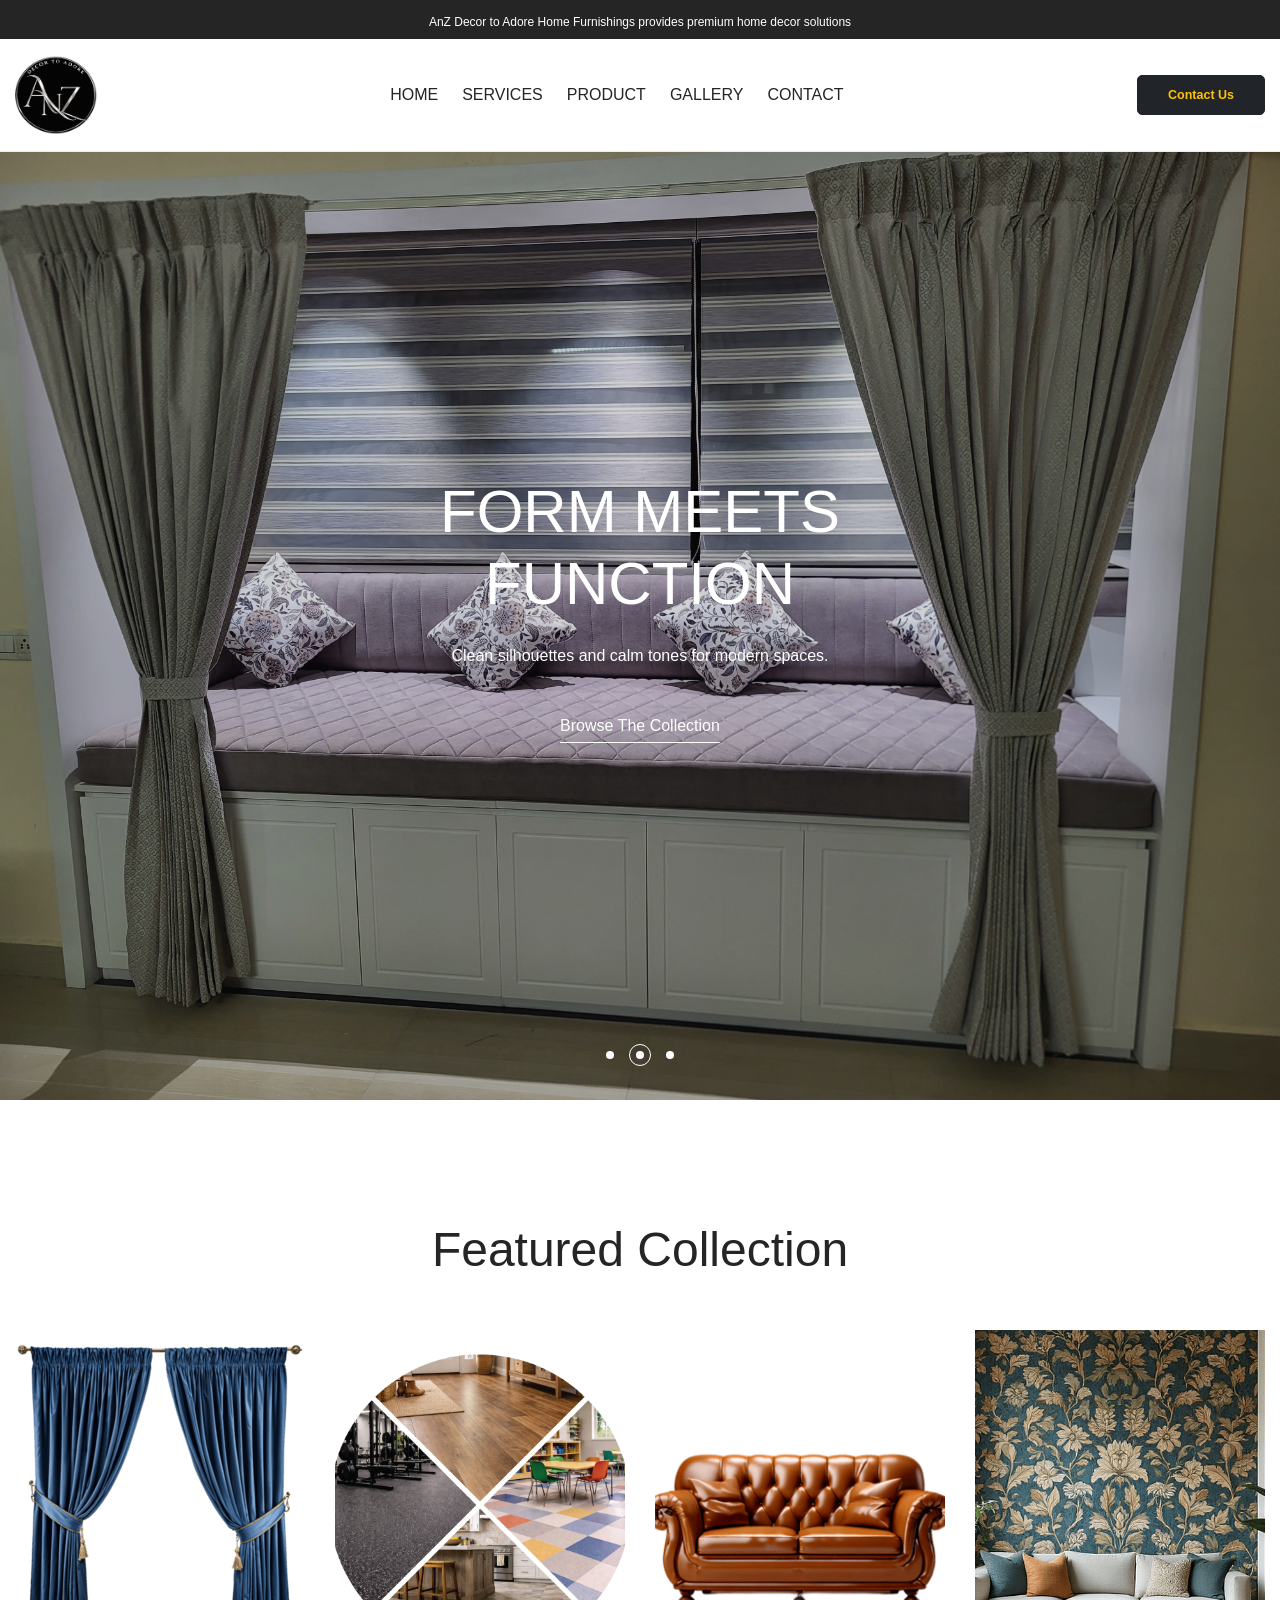
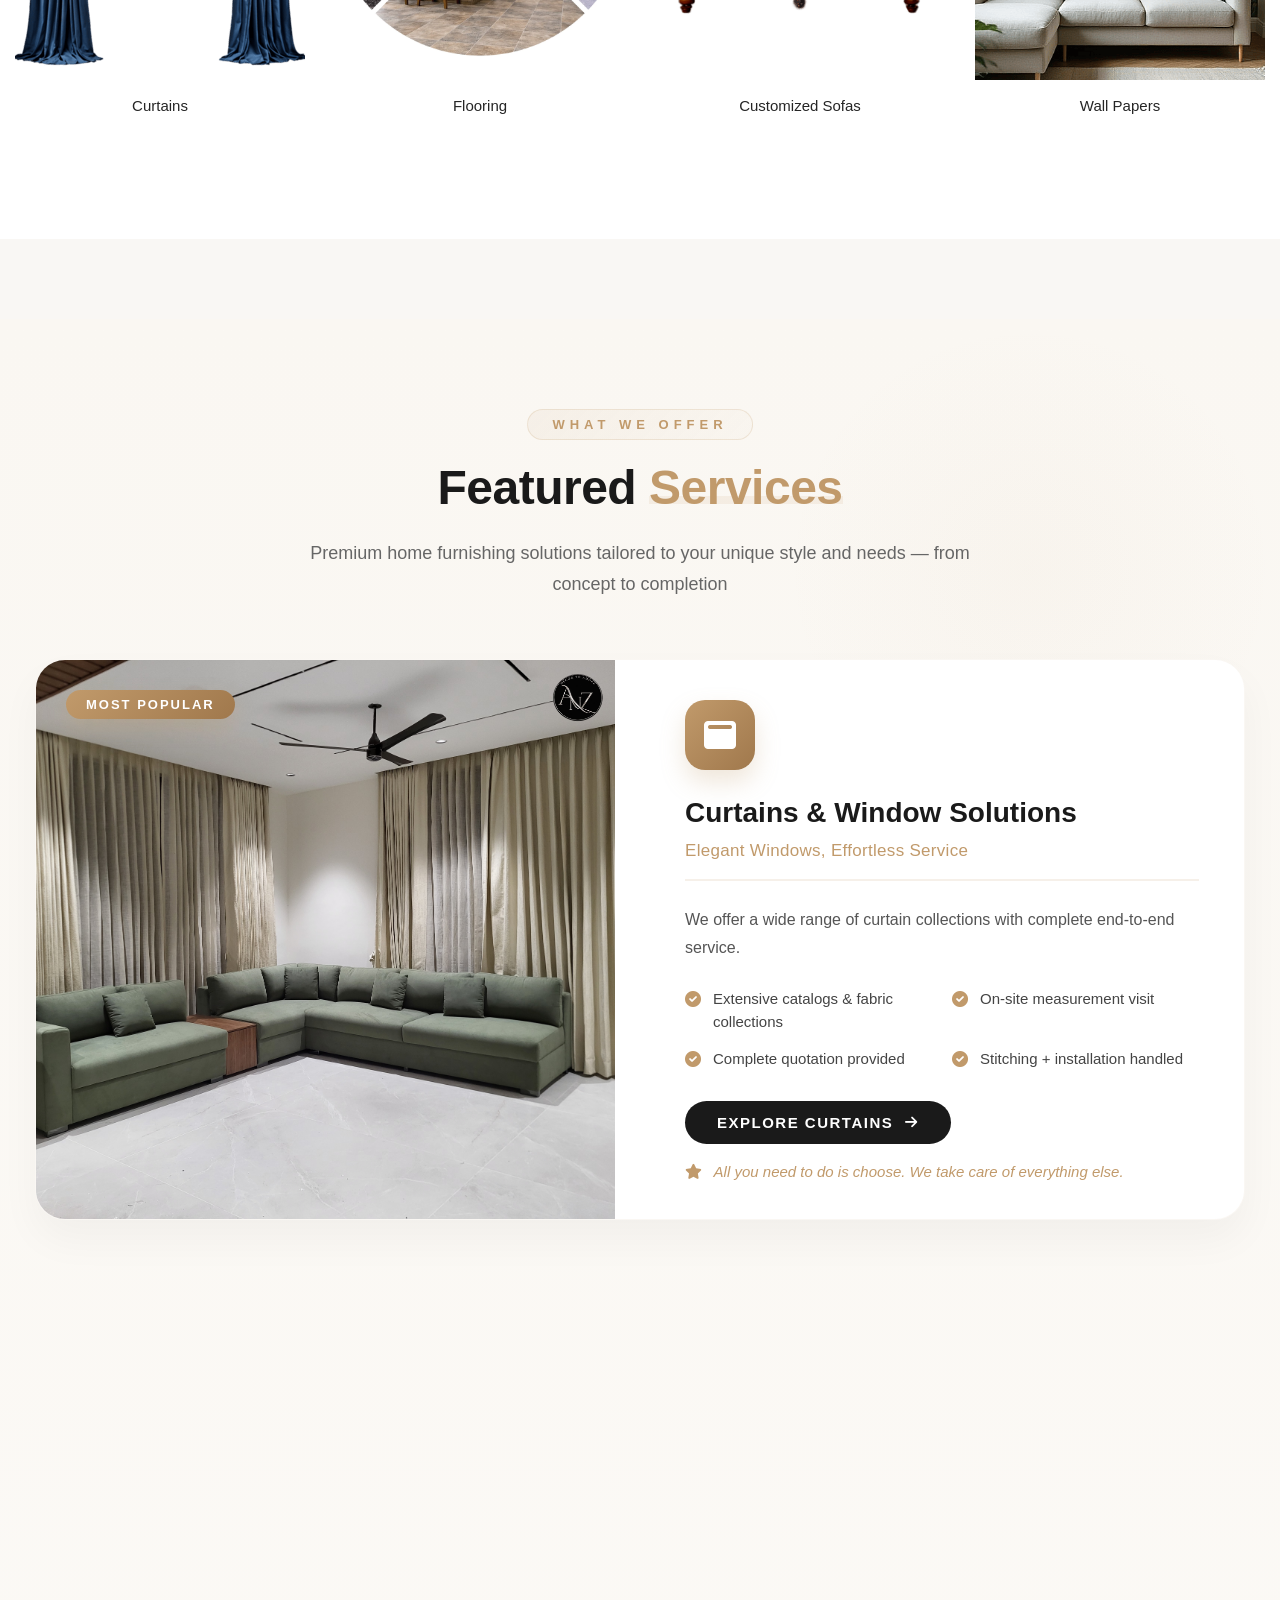
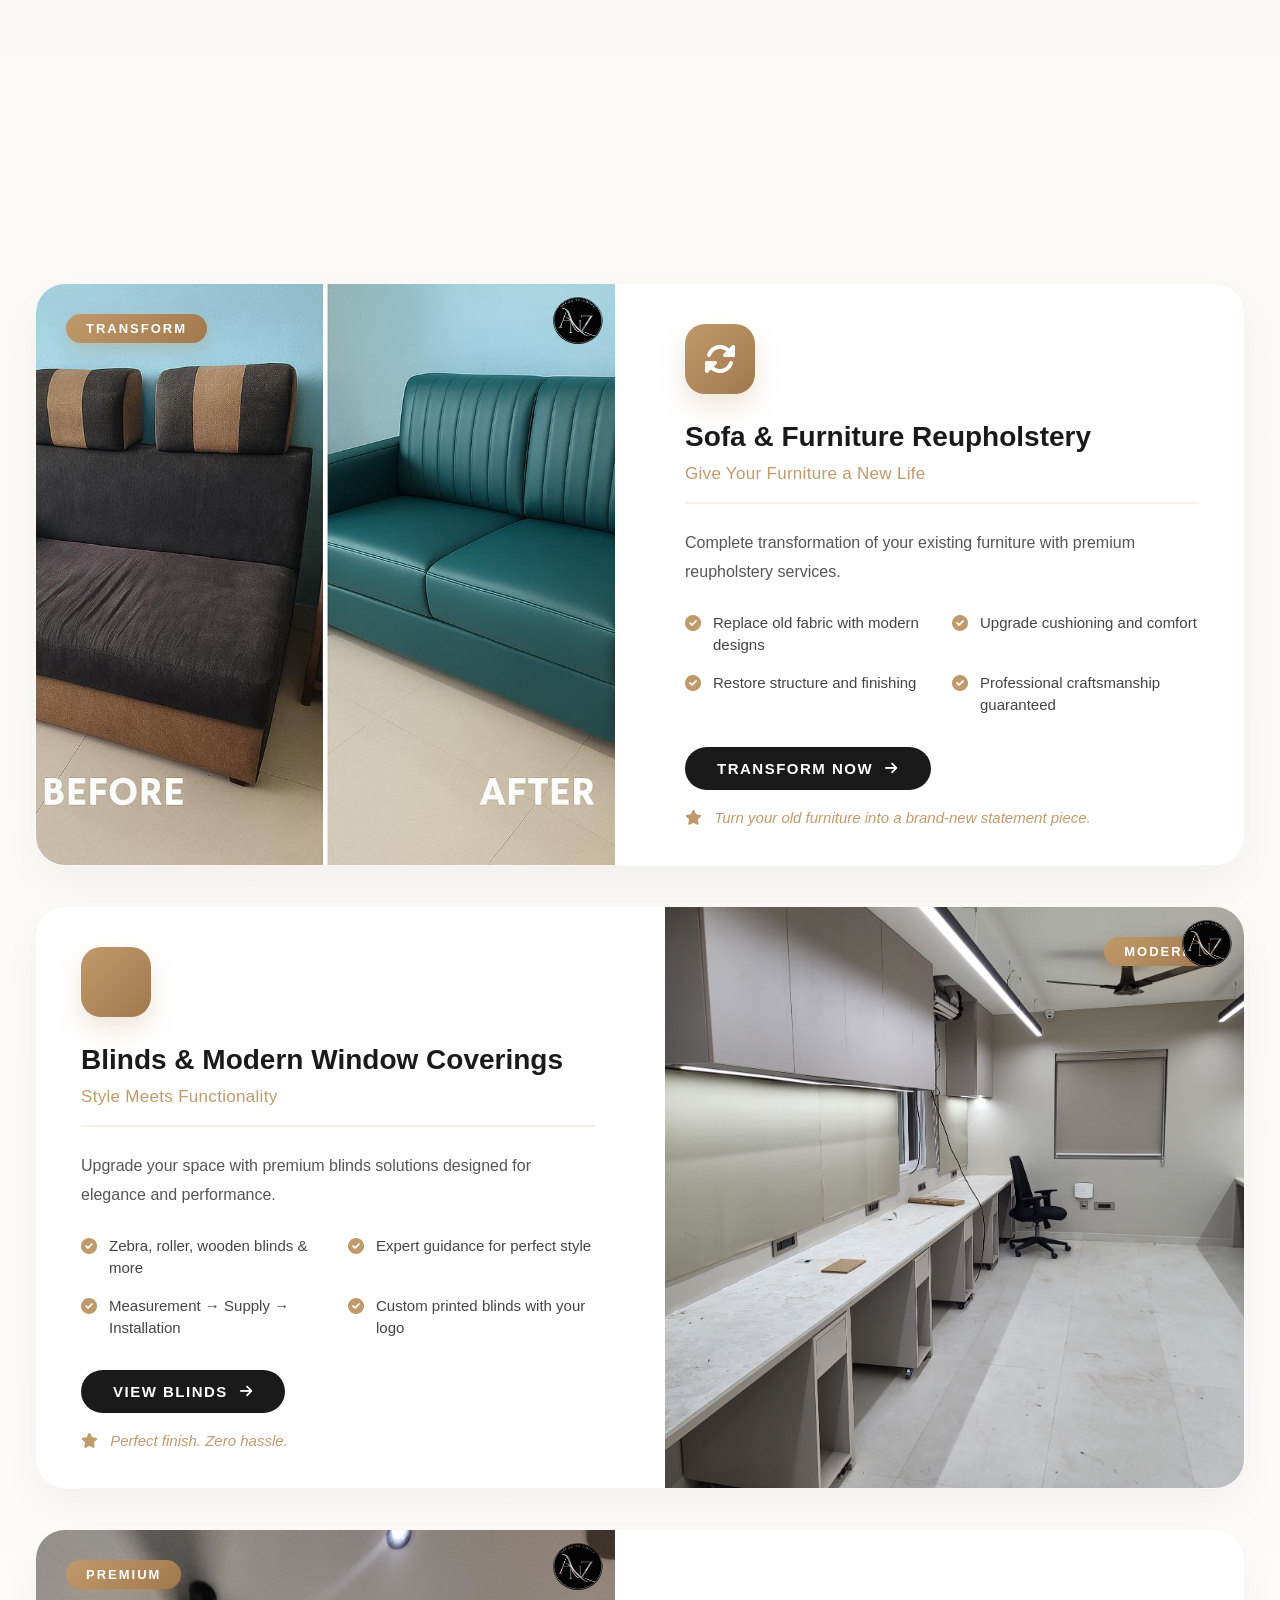
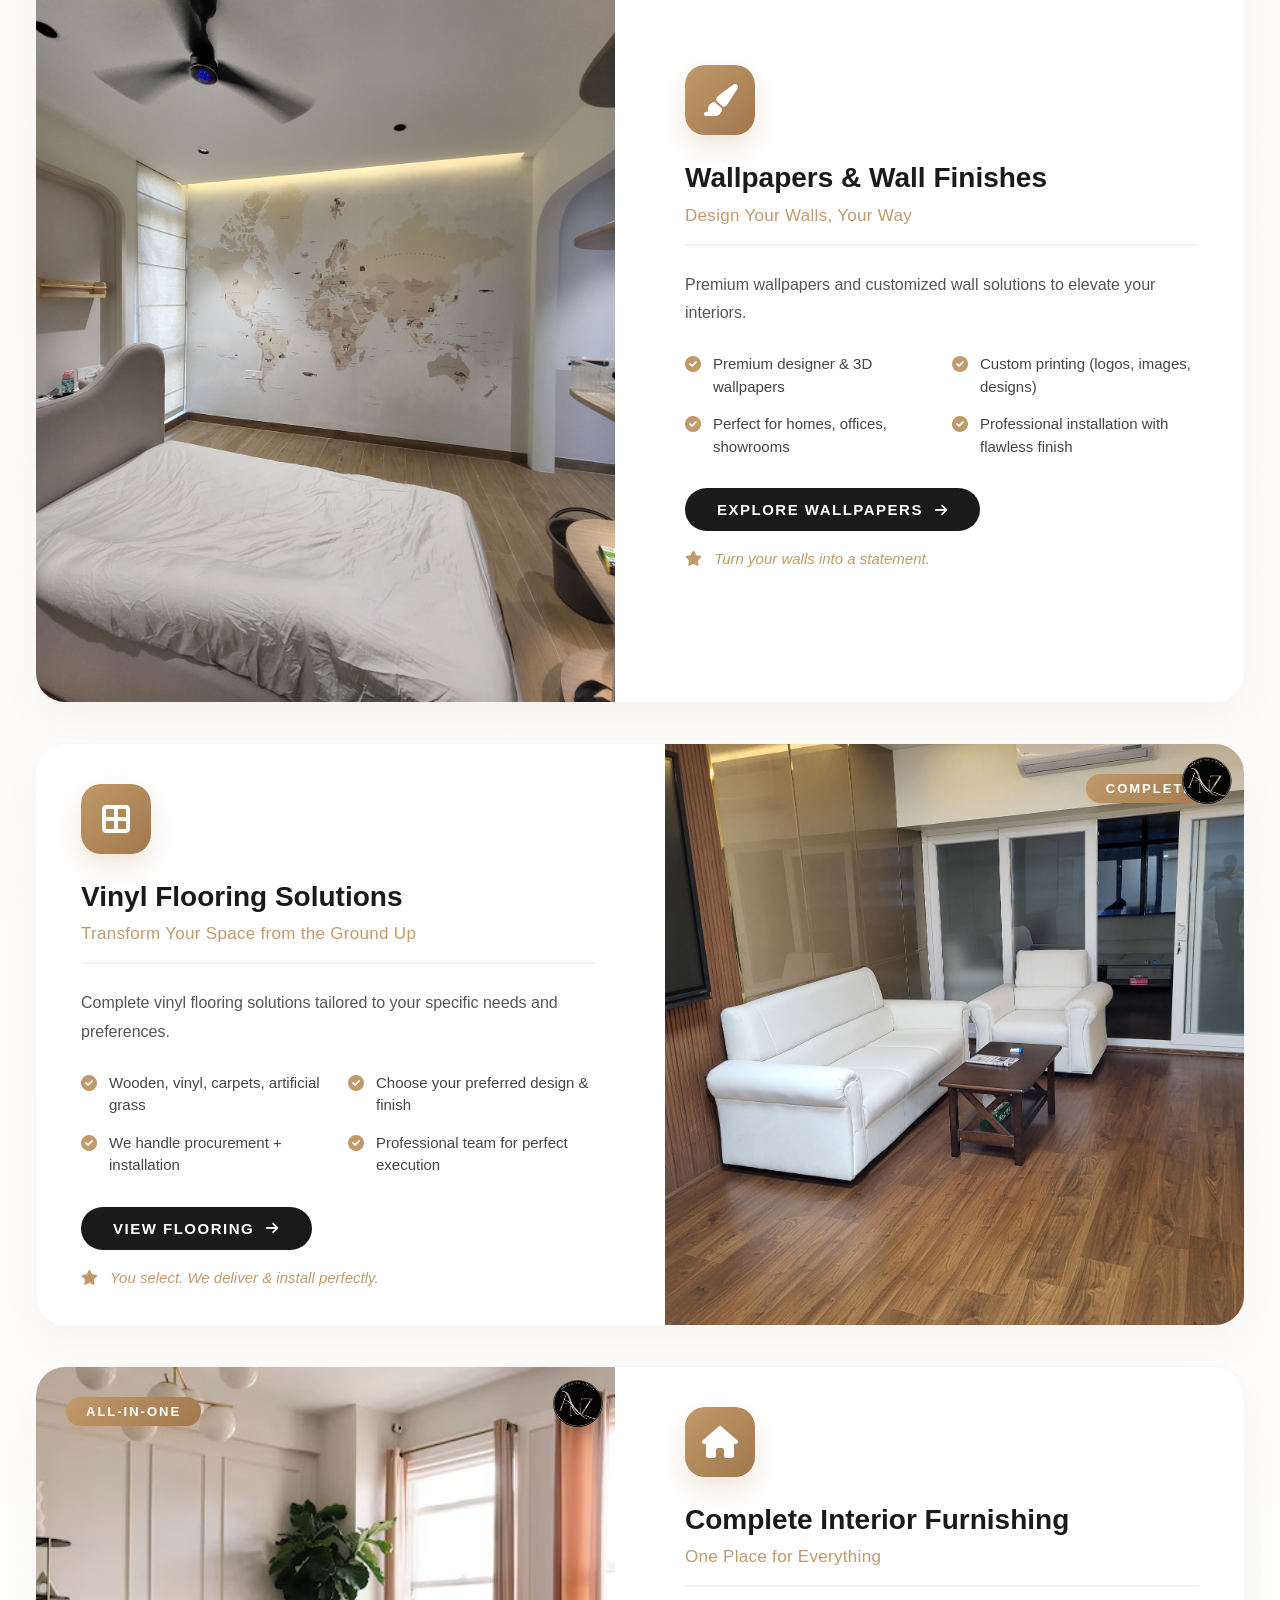
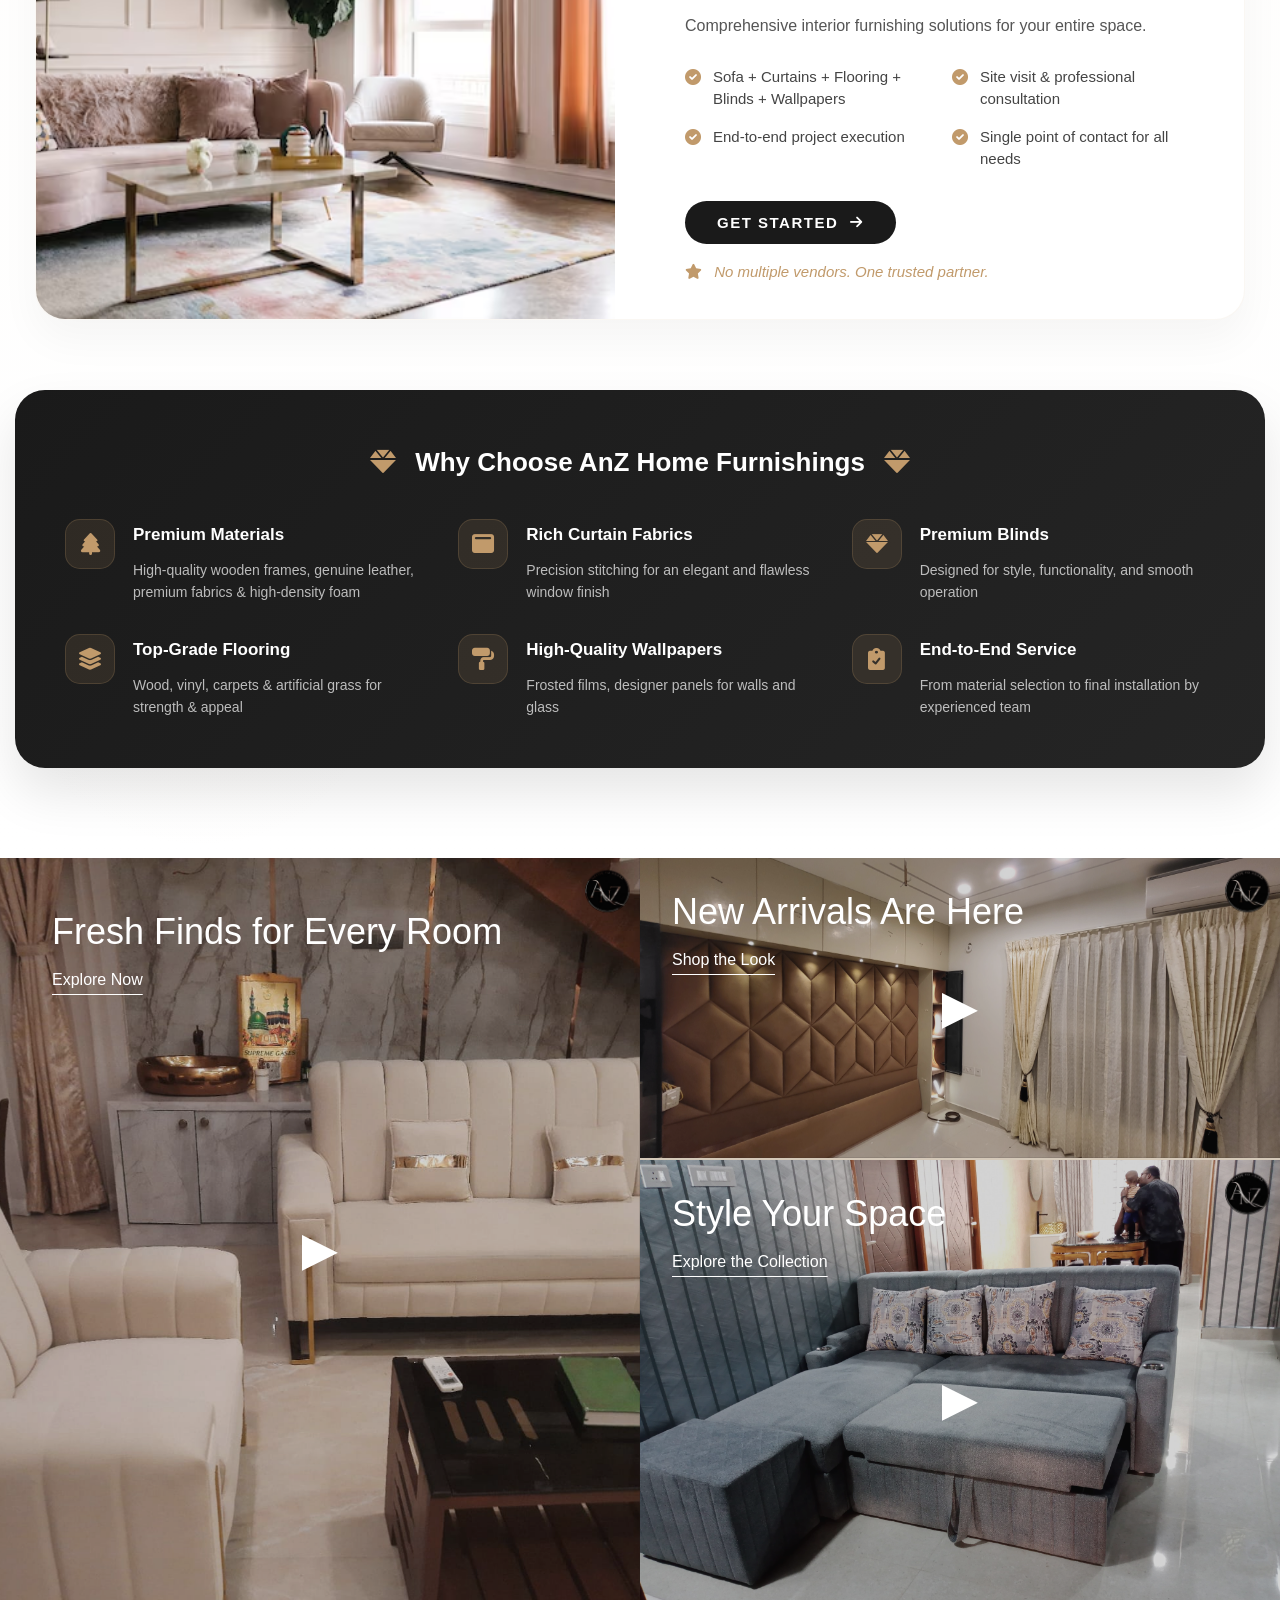
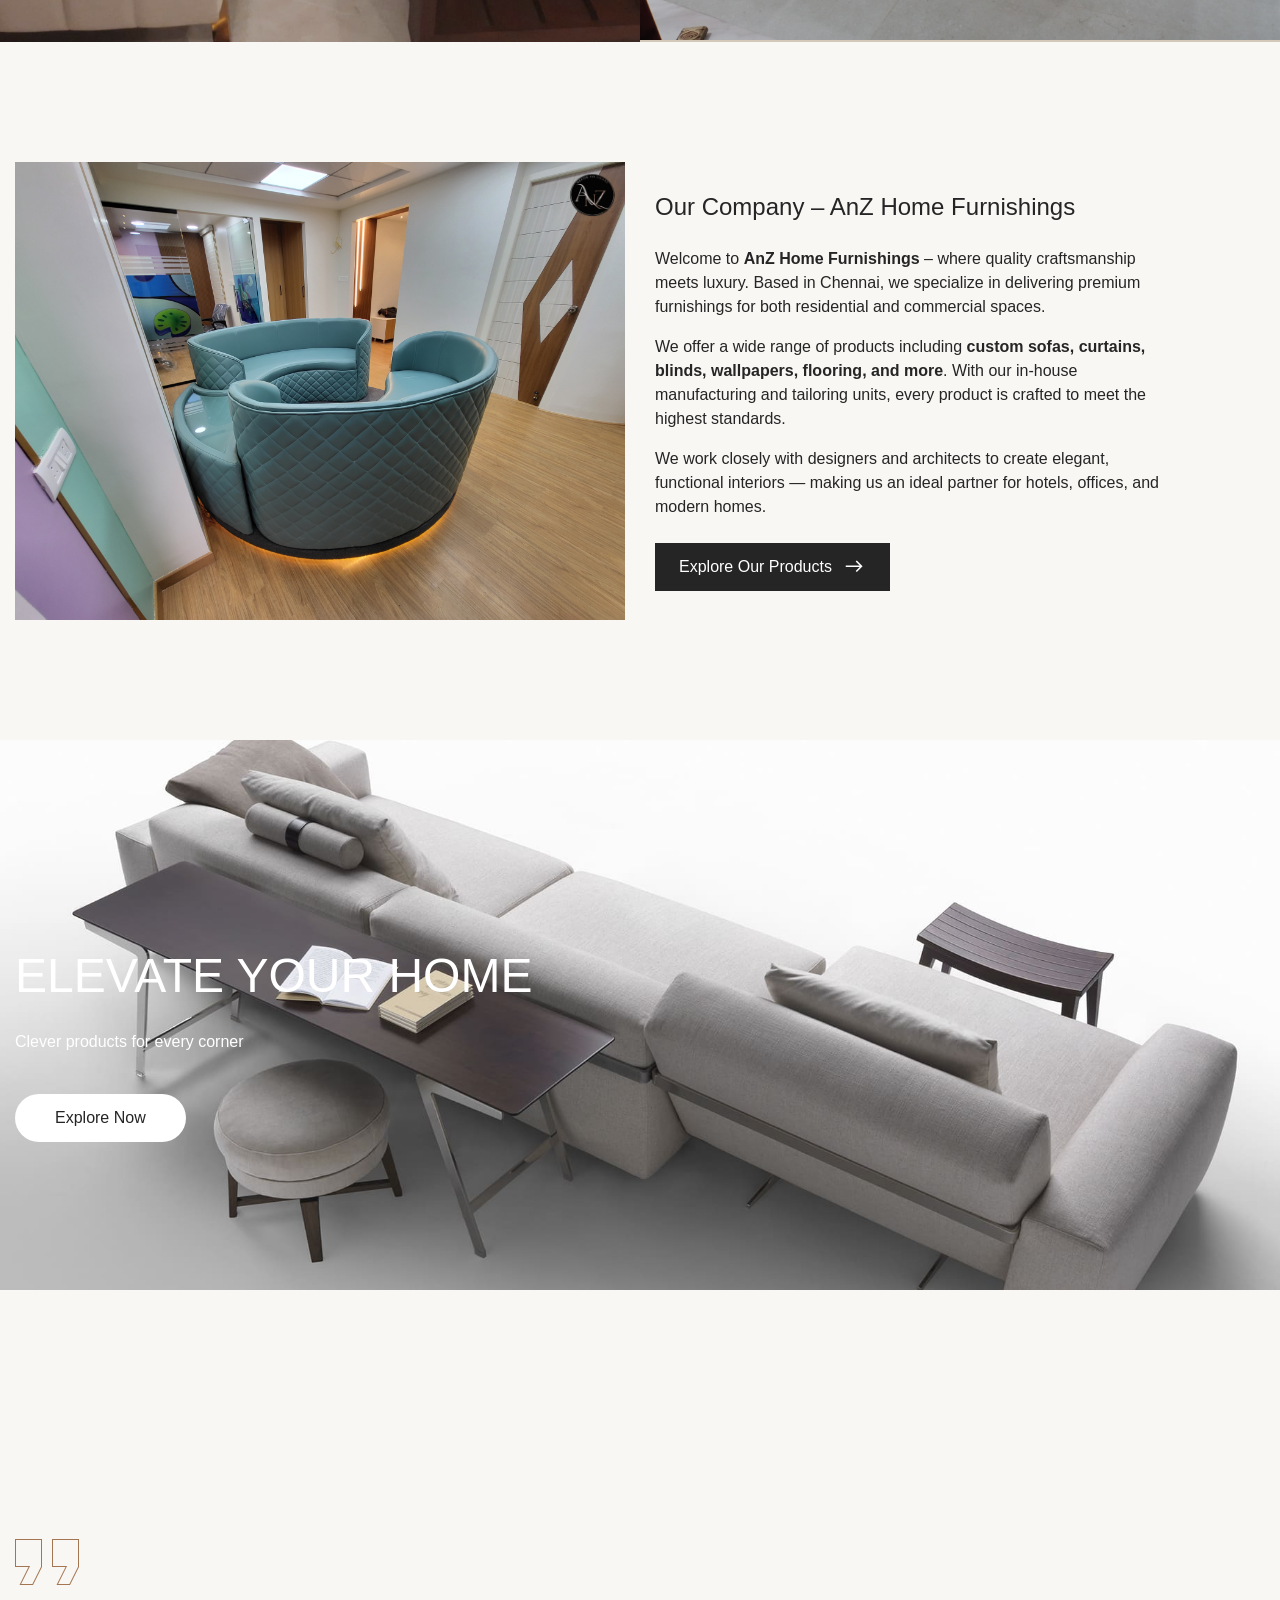
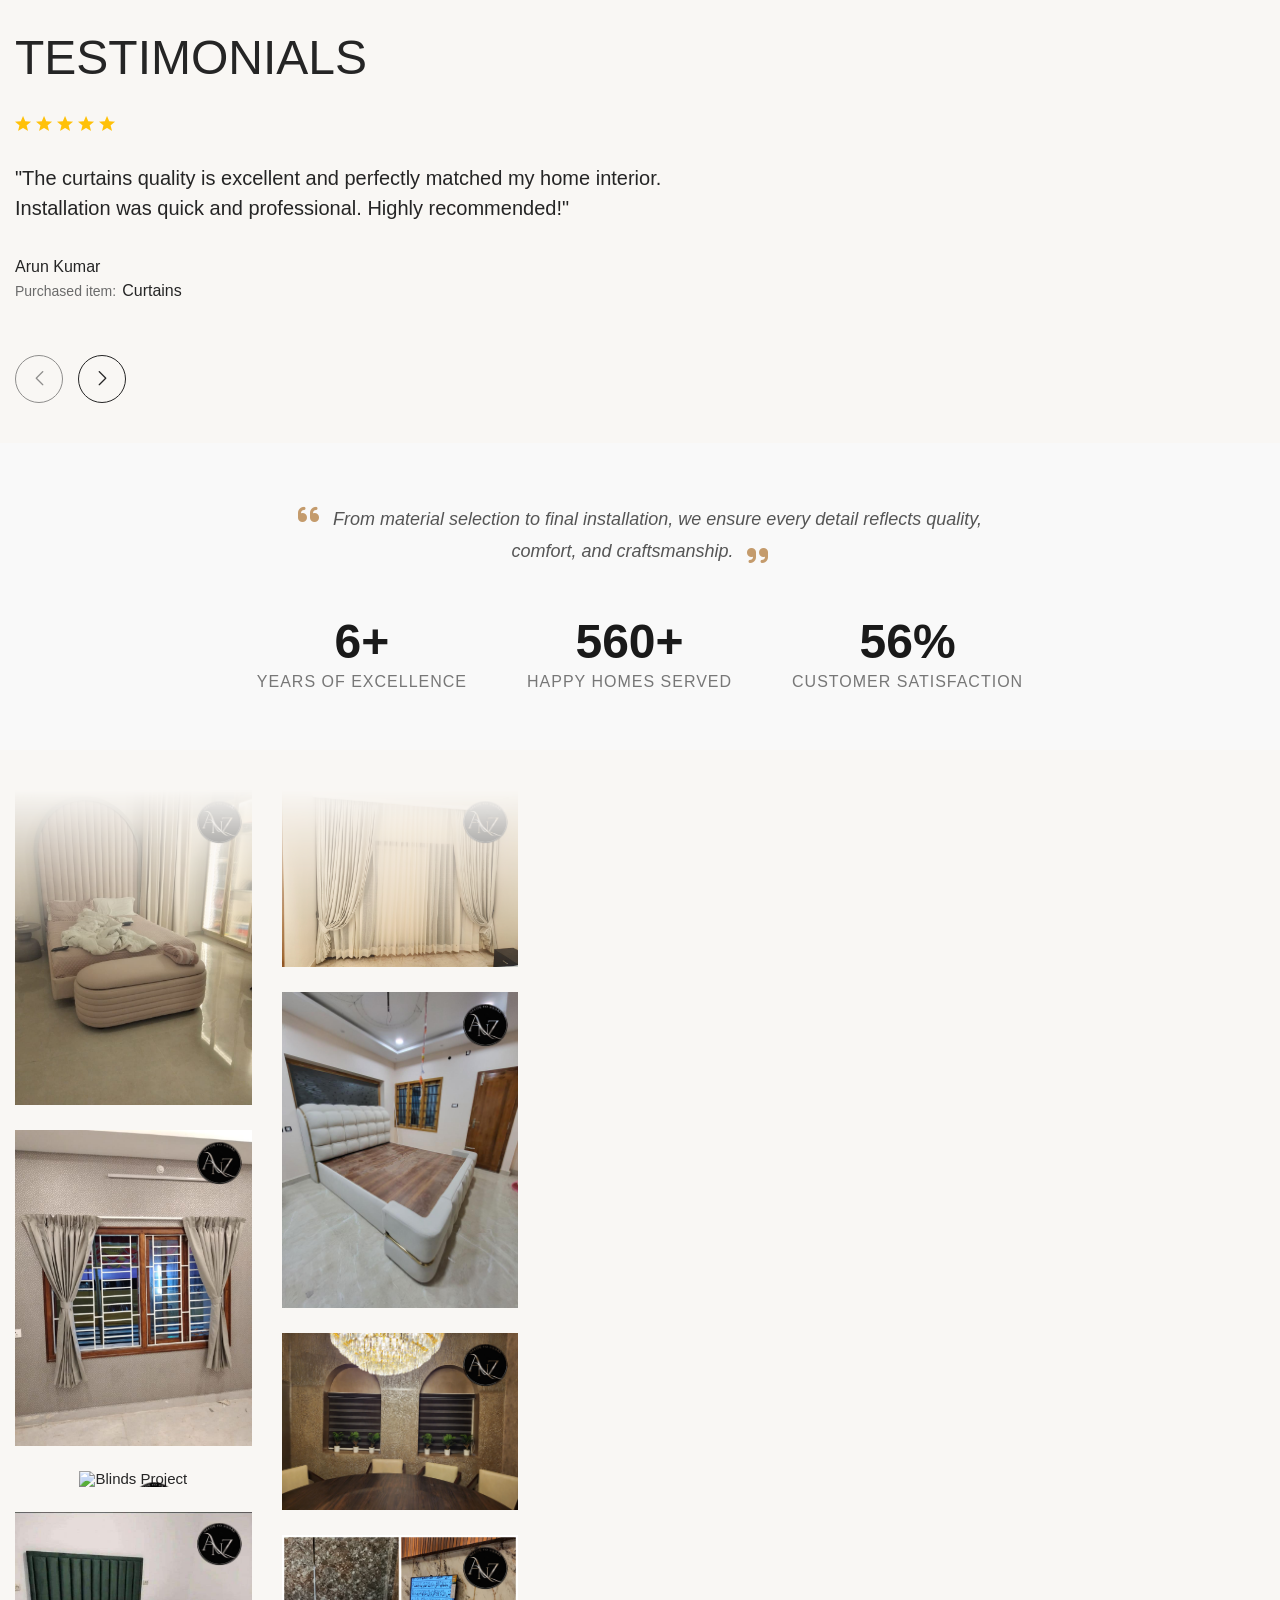
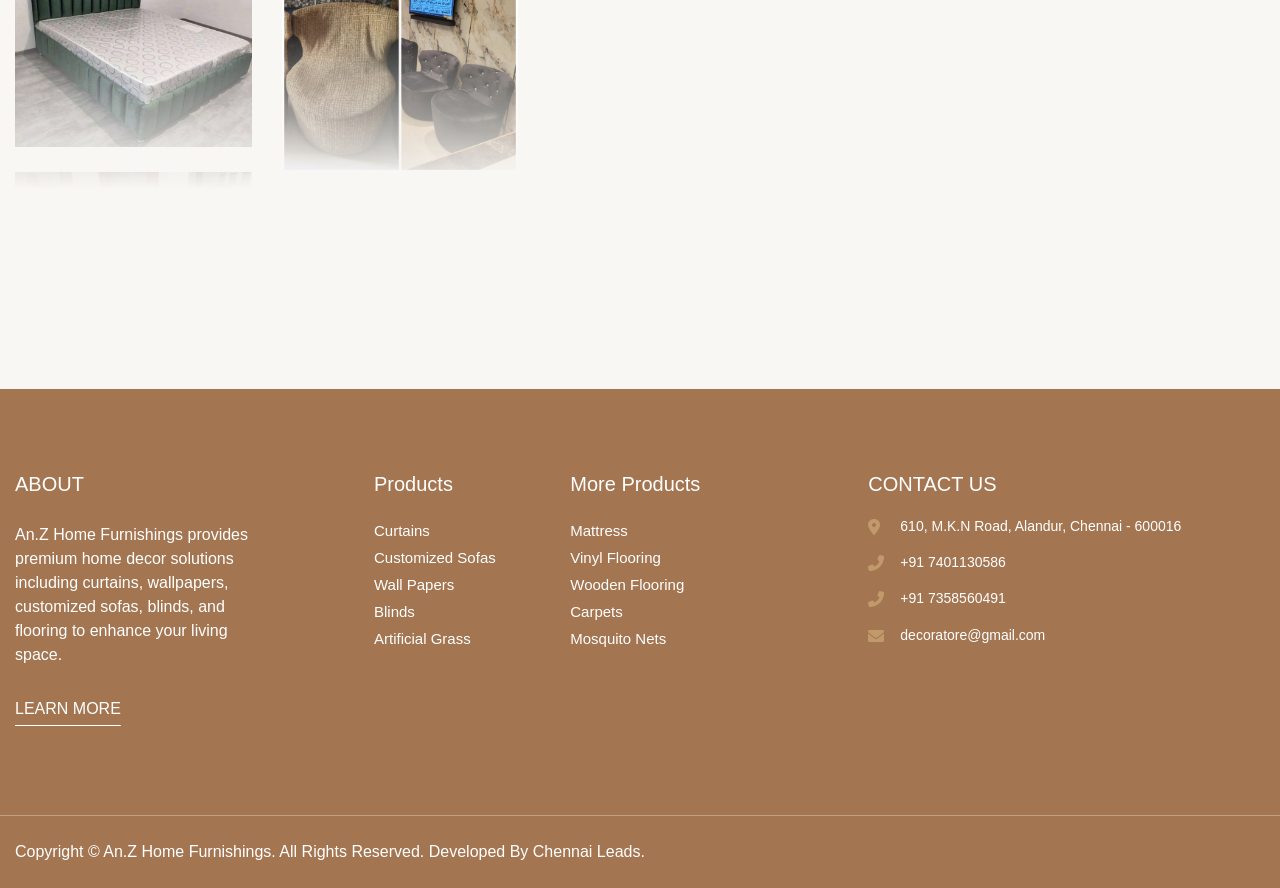
==== commit c39a4fc5: "Update index.html" ====
--- a/index.html
+++ b/index.html
@@ -882,12 +882,12 @@
                     <div class="swiper-slide">
                         <div class="thumb">
                             <img class="img-cover" width="1920" height="858" loading="eager"
-                                src="images/images/product-banner-1.jpg" alt="hero-banner">
+                                src="images/images/20220218_211911.jpg alt="hero-banner">
                         </div>
                         <div class="content">
                             <div class="tf-container">
                                 <div class="content-inner text-center">
-                                    <h1 class=" title text_white text-uppercase mb_24 fade-item fade-item-1">AnZ Home 
+                                    <h1 class=" title text_white  mb_24 fade-item fade-item-1">AnZ Home 
                                         <br class="md-hide">
                                         Furnishings
                                     </h1>
@@ -998,7 +998,7 @@
                             </a>
                         </div>
                         <div class="card-product_info">
-                            <a href="product.html" class="name-product link">Vinyl Flooring</a>
+                            <a href="product.html" class="name-product link"> Flooring</a>
                         </div>
                     </div>
                 </div>
@@ -1495,7 +1495,7 @@
             <div class="col-md-6 order-md-2 order-1">
                 <div class="content">
 
-                    <h4 class="text-uppercase title mb_24">
+                    <h4 class=" title mb_24">
                         Our Company – AnZ Home Furnishings
                     </h4>
 
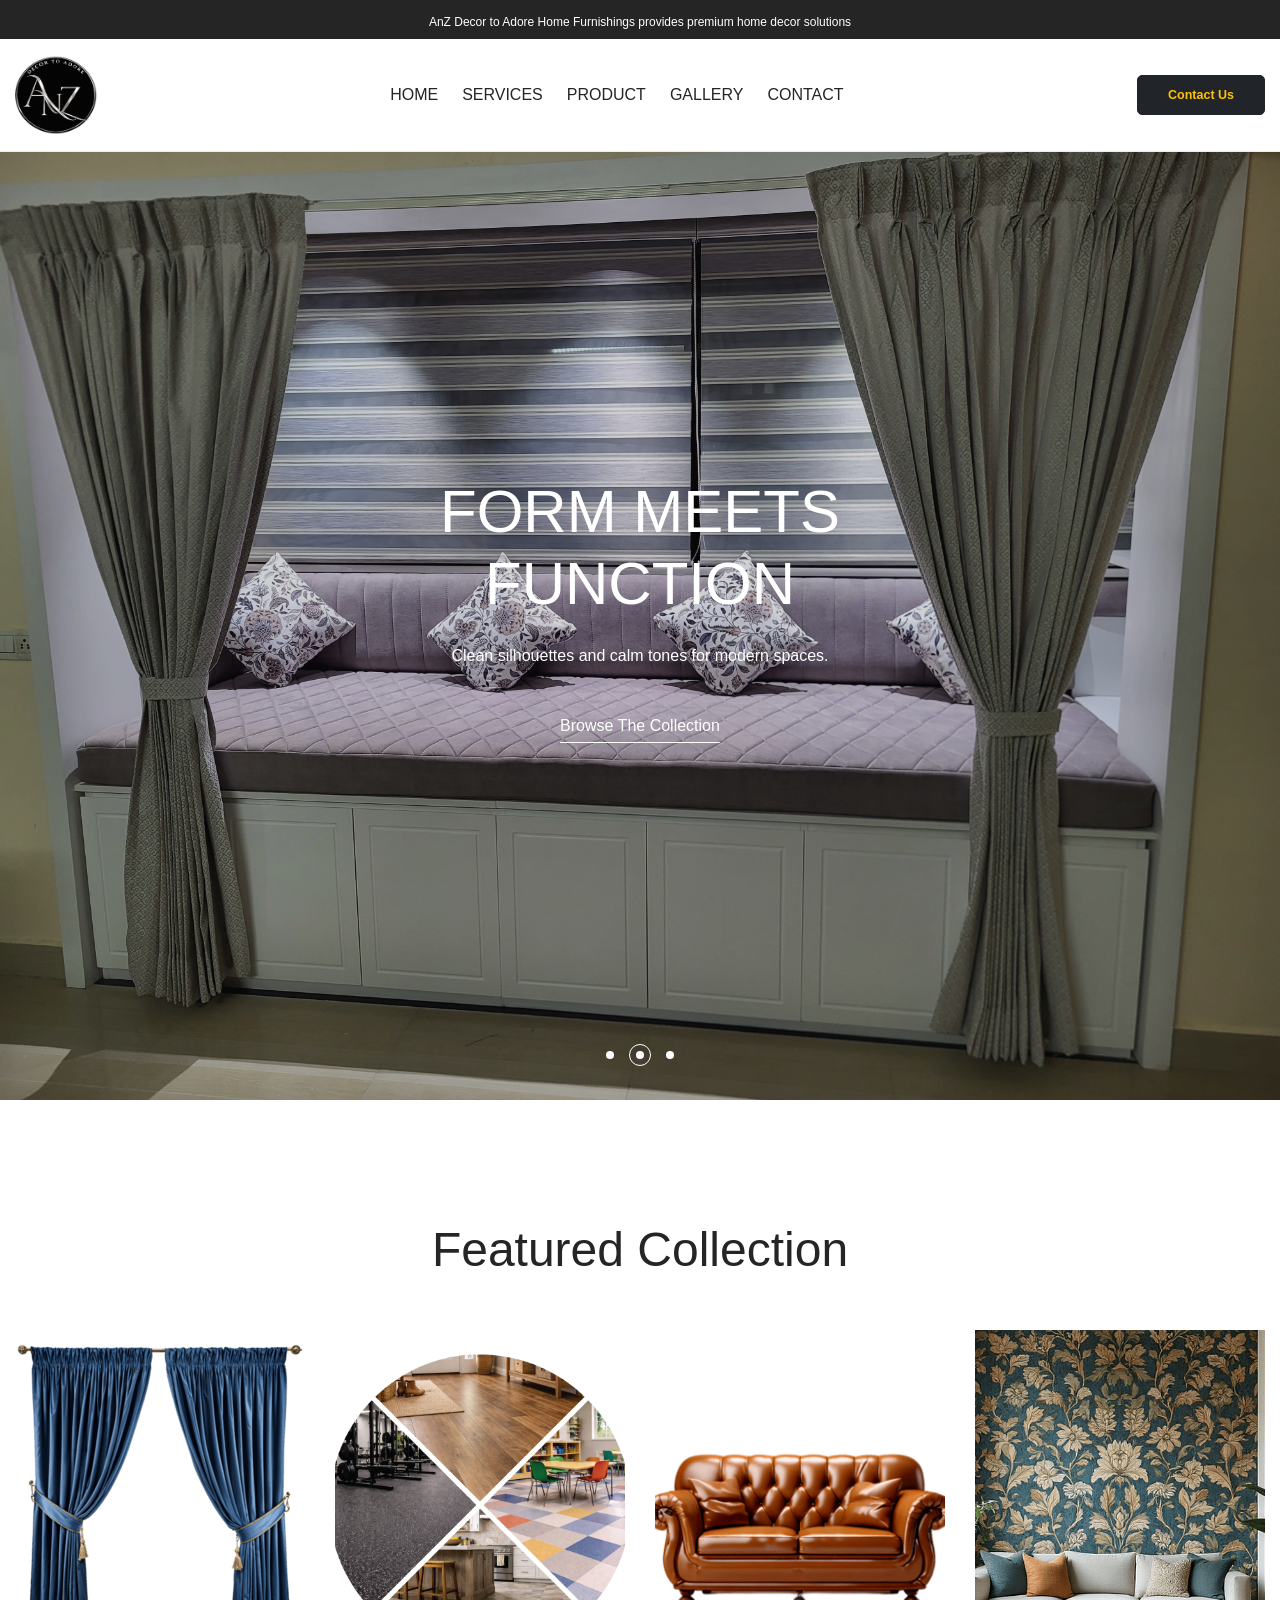
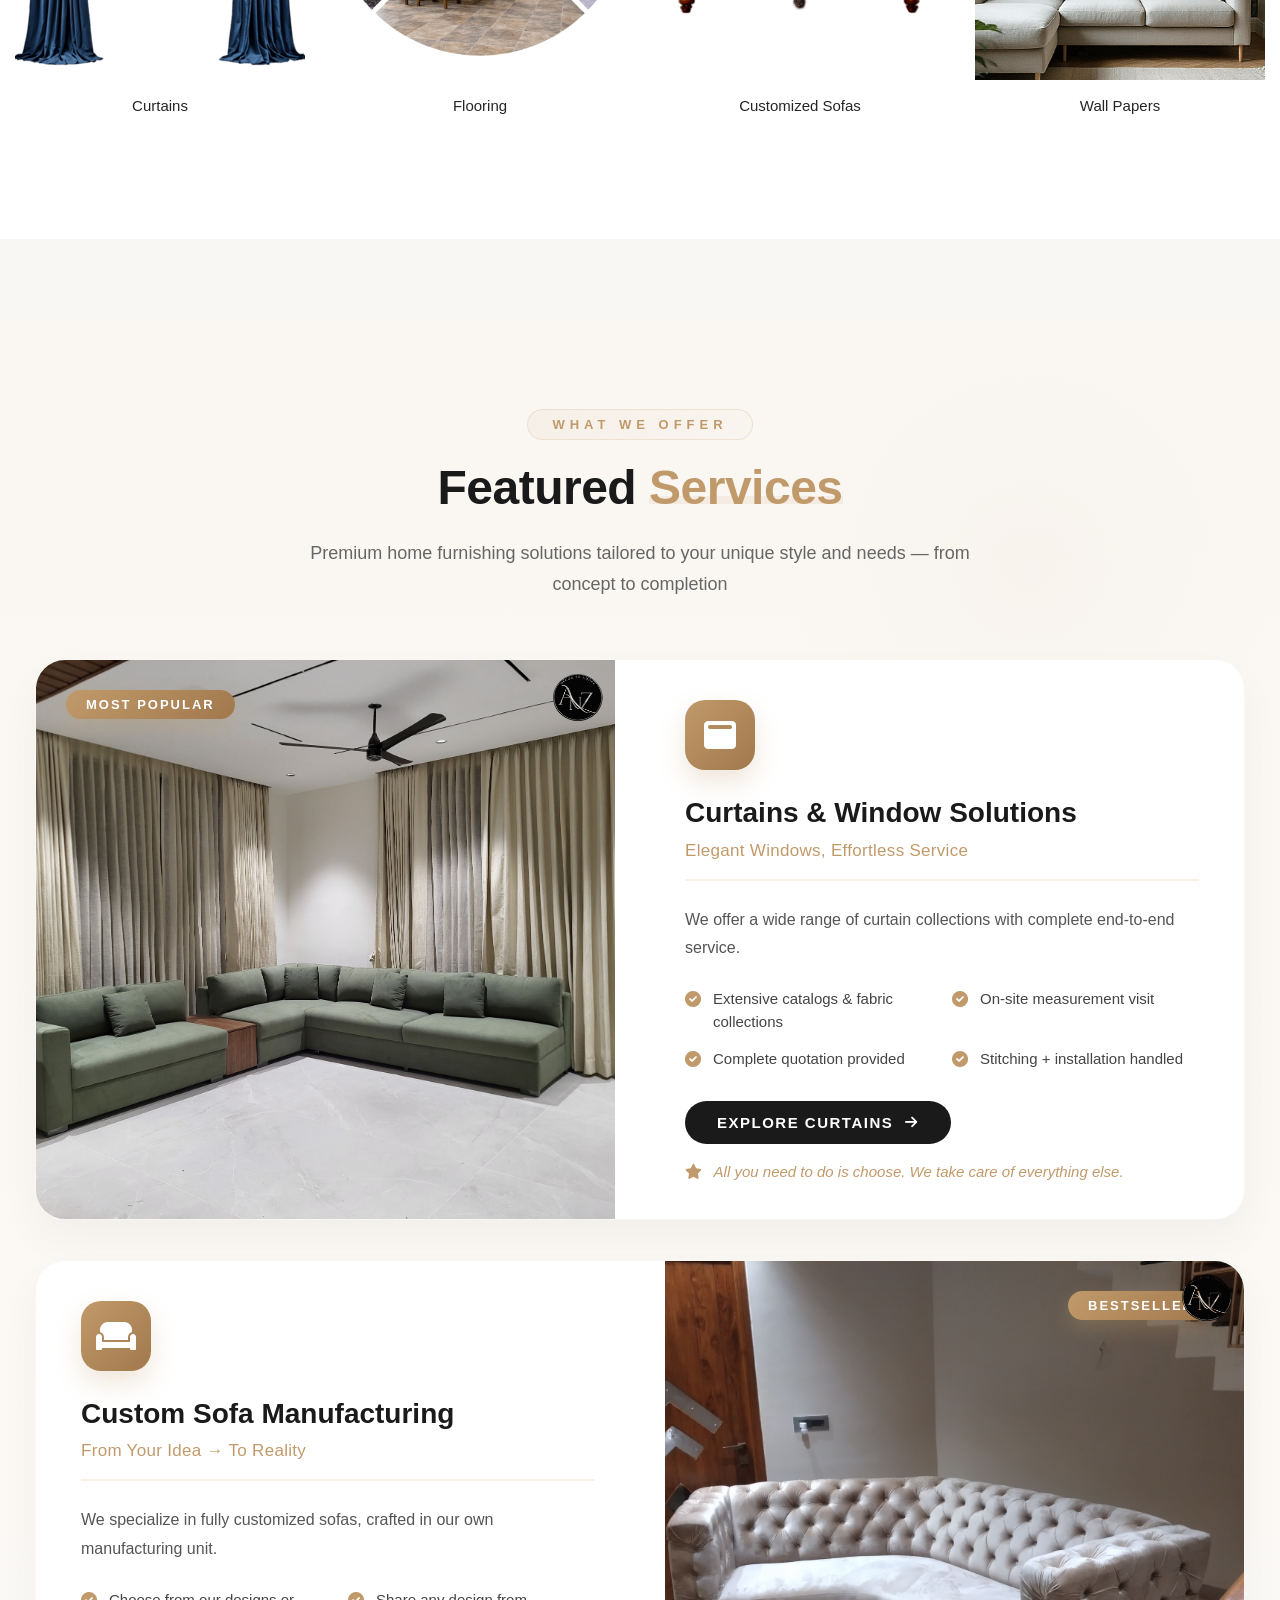
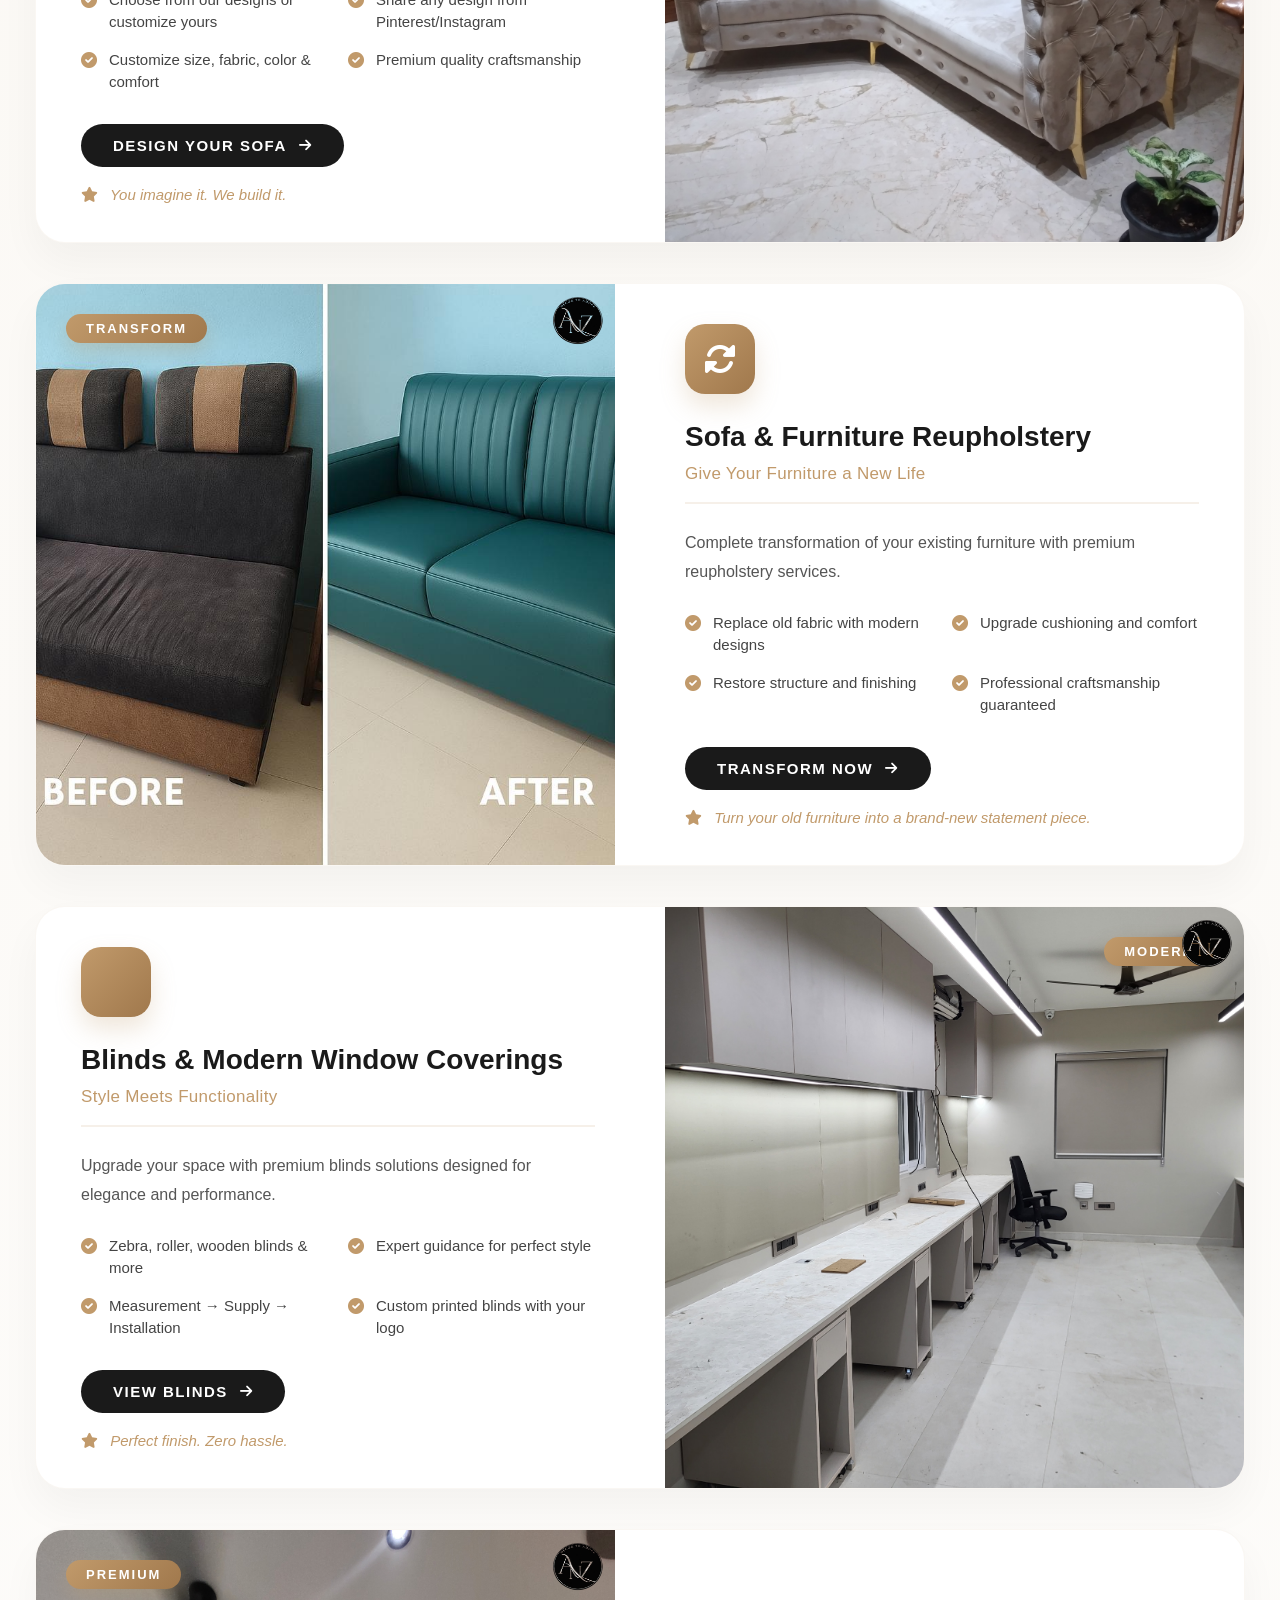
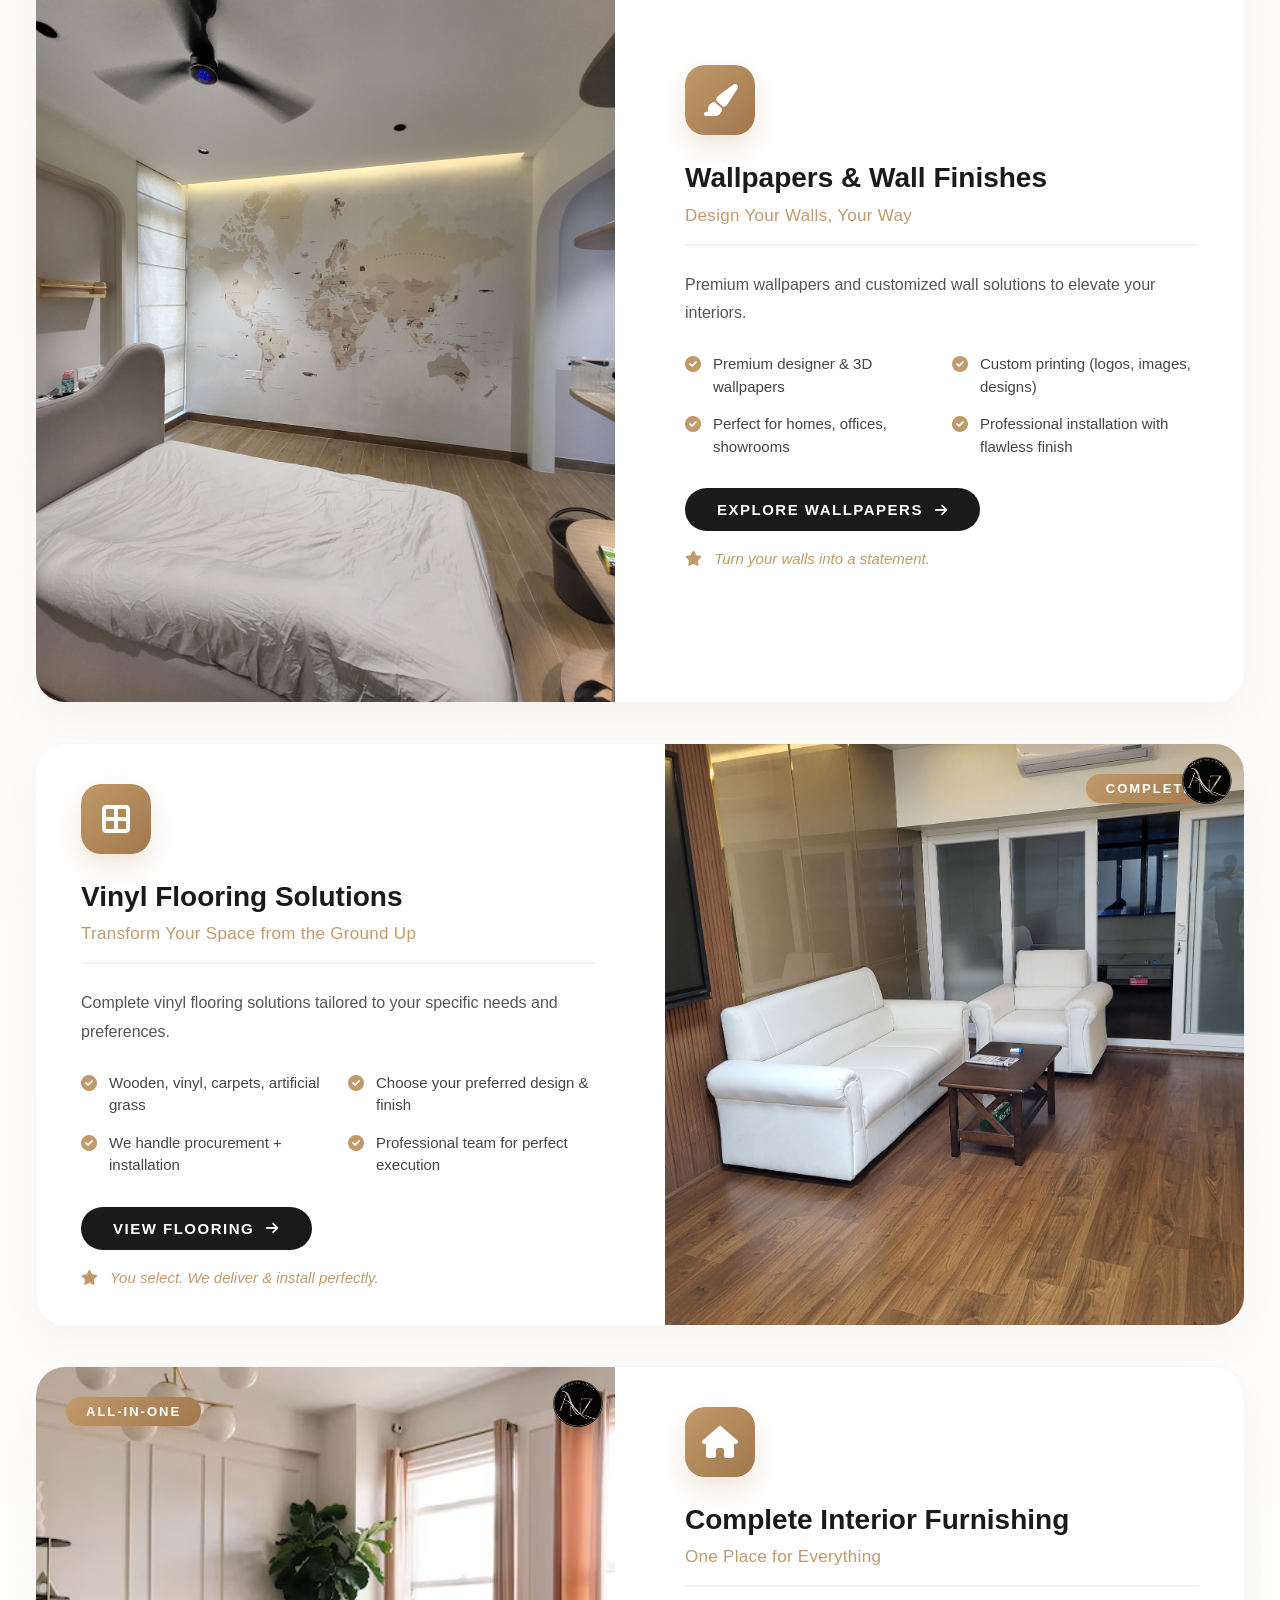
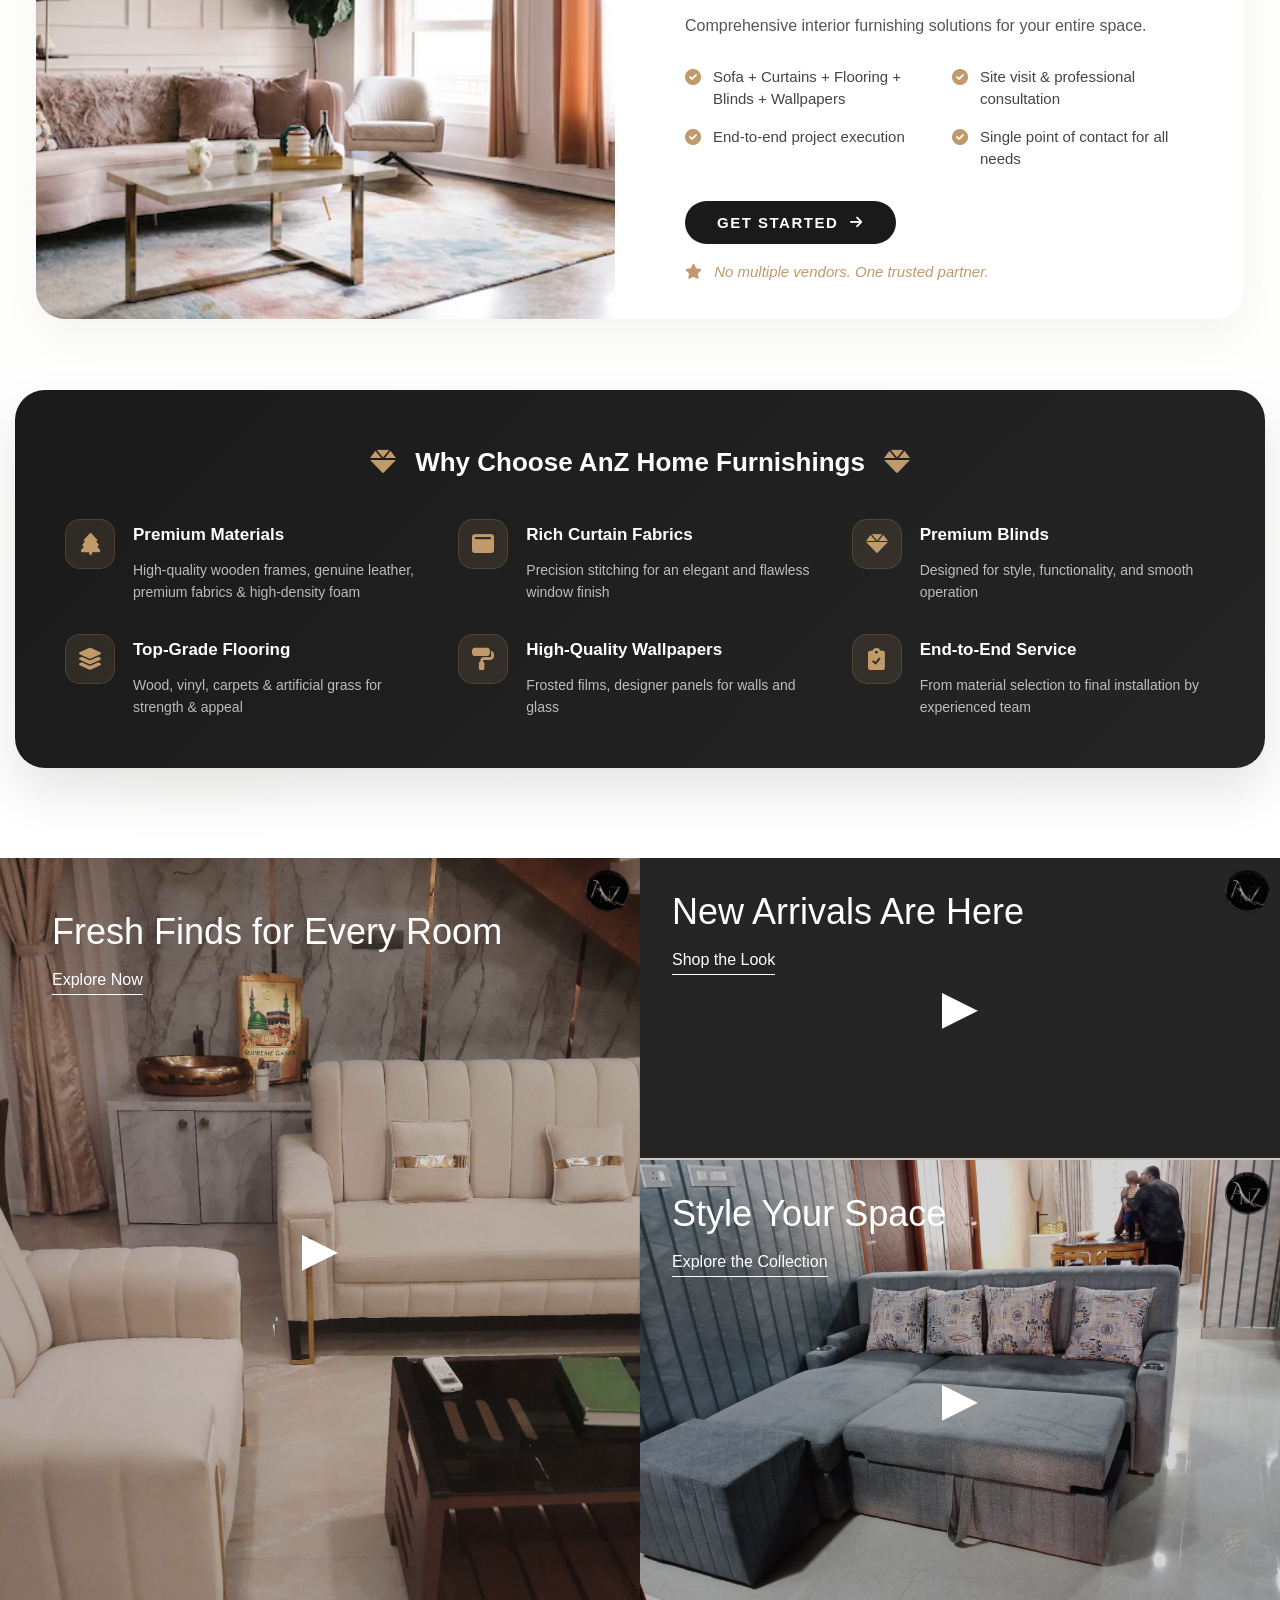
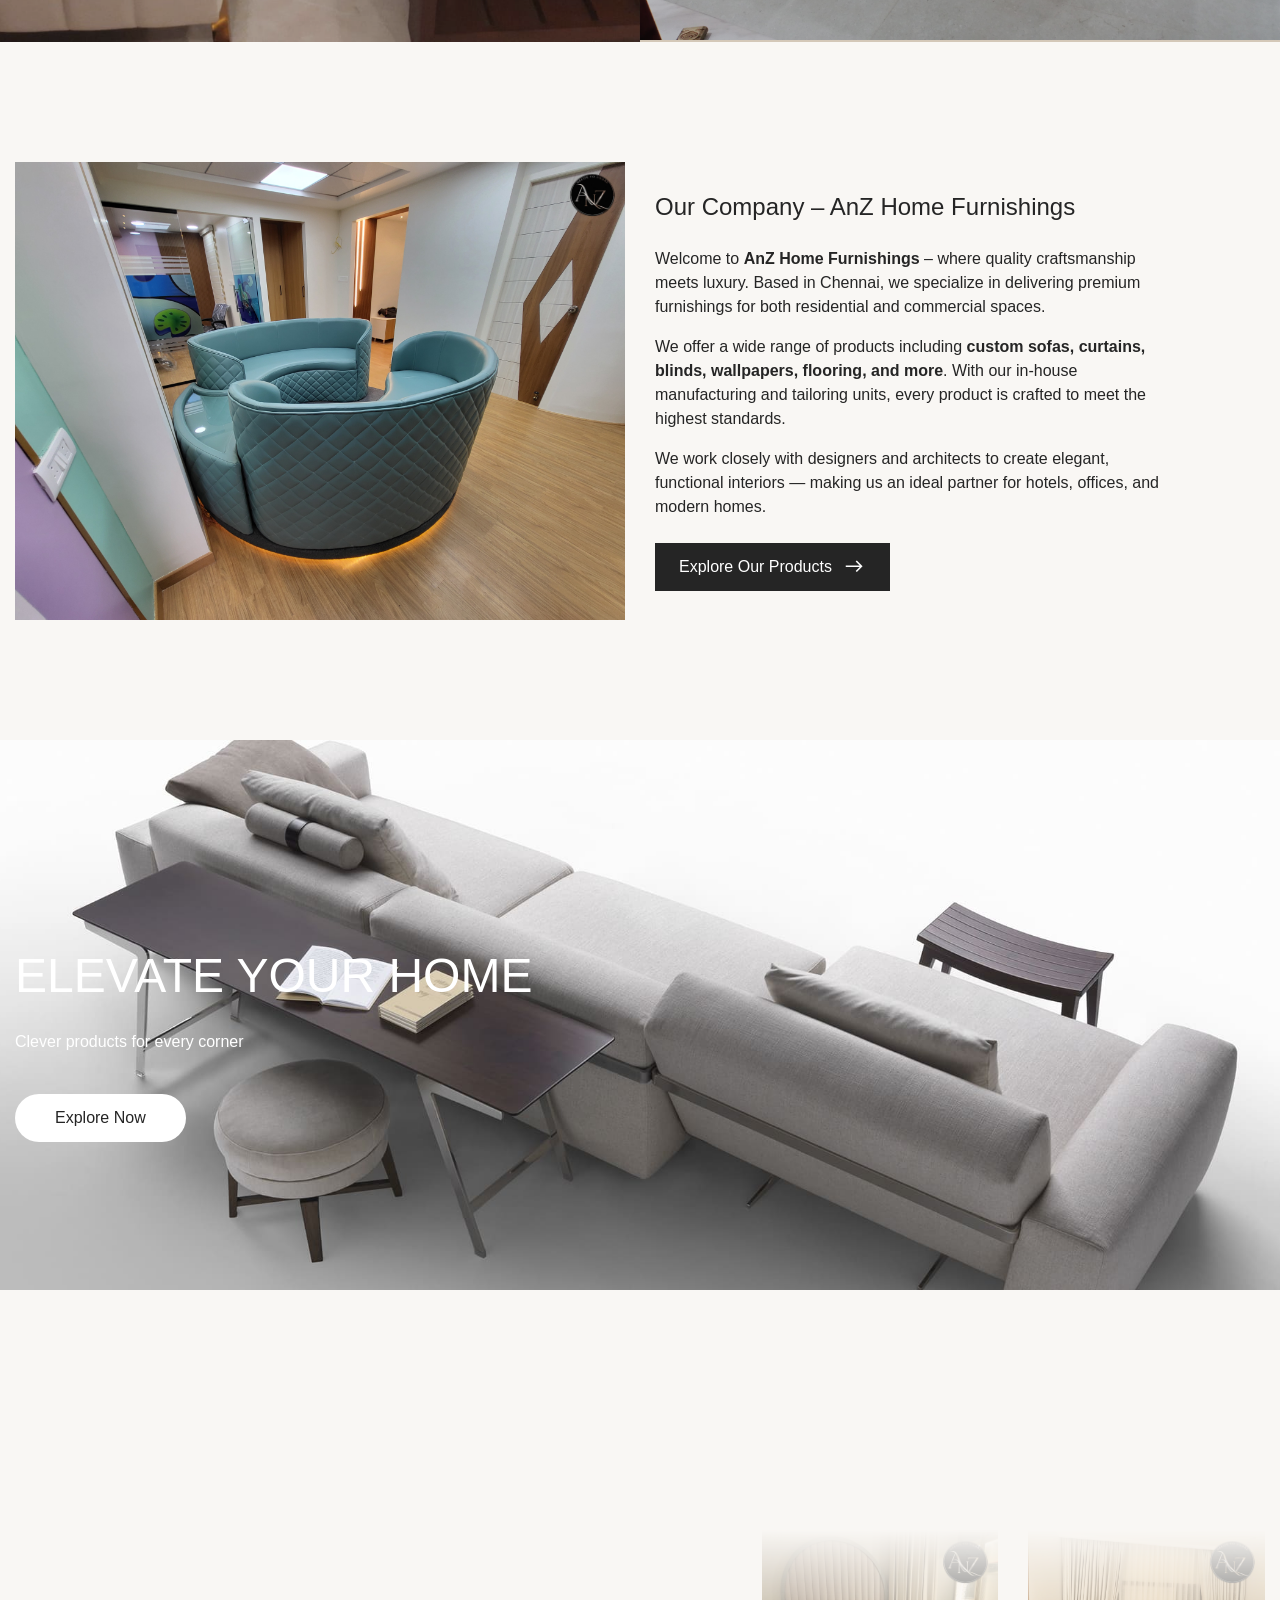
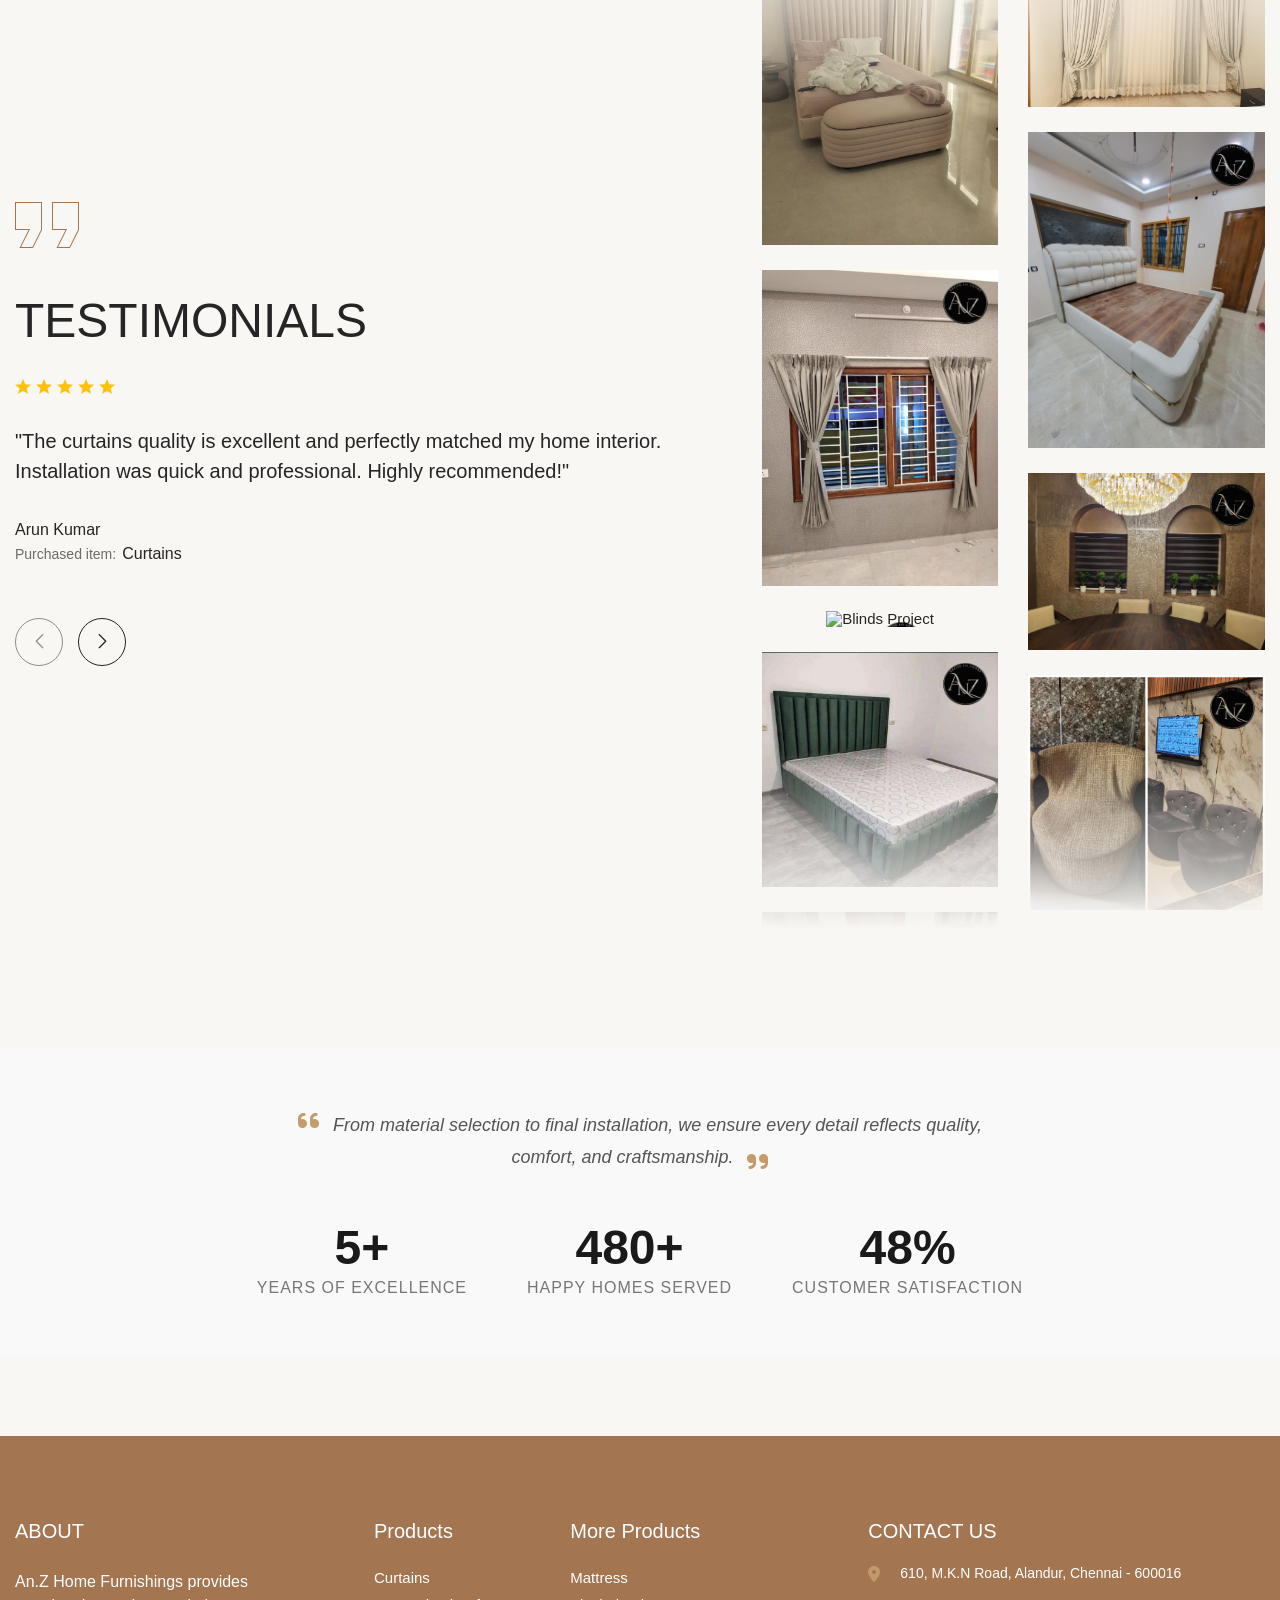
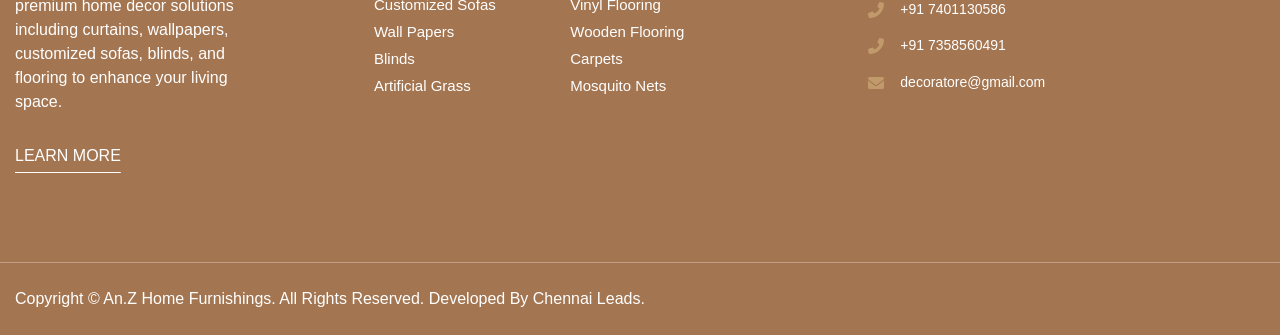
==== commit 46d732bc: "Update index.html" ====
--- a/index.html
+++ b/index.html
@@ -1562,7 +1562,7 @@
             <!-- /s-categories -->
 
             <!-- s-testimonials -->
-            <section class="s-testimonials tf-spacing-1 sw-layout">
+             <section class="s-testimonials tf-spacing-1 sw-layout">
                 <div class="tf-container">
                     <div class="row align-items-center">
                        <div class="col-lg-7 col-md-6">
@@ -1702,6 +1702,119 @@
         </div>
     </div>
 </div>
+                        <div class="col-lg-5 col-md-6">
+                            <div class="wrap-gallery tf-grid-layout sm-col-2 ">
+                                
+<div class="infiniteslide" data-clone="2" data-style="up">
+
+    <div class="gallery">
+        <img class="img-cover" src="images/images/bed-1.jpg" alt="Bedroom Project">
+    </div>
+
+    <div class="gallery">
+        <img class="img-cover" src="images/images/curtain-1.jpg" alt="Curtain Project">
+    </div>
+
+    <div class="gallery">
+        <img class="img-cover" src="images/images/blind-1.jpg" alt="Blinds Project">
+    </div>
+
+    <div class="gallery">
+        <img class="img-cover" src="images/images/bed-3.jpg" alt="Luxury Bed">
+    </div>
+
+    <div class="gallery">
+        <img class="img-cover" src="images/images/flooring-1.jpg" alt="Flooring Project">
+    </div>
+
+    <div class="gallery">
+        <img class="img-cover" src="images/images/blind-4.jpg" alt="Vertical Blinds">
+    </div>
+
+    <div class="gallery">
+        <img class="img-cover" src="images/images/wallpaper-1.jpg" alt="Wallpaper Design">
+    </div>
+
+    <div class="gallery">
+        <img class="img-cover" src="images/images/sofa-1.jpg" alt="Sofa Project">
+    </div>
+
+    <div class="gallery">
+        <img class="img-cover" src="images/images/wallpaper-2.jpg" alt="Wallpaper Design">
+    </div>
+
+    <div class="gallery">
+        <img class="img-cover" src="images/images/blind-2.jpg" alt="Roman Blinds">
+    </div>
+
+    <div class="gallery">
+        <img class="img-cover" src="images/images/contact-banner.jpg" alt="Interior Project">
+    </div>
+
+    <div class="gallery">
+        <img class="img-cover" src="images/images/flooring.jpg" alt="Flooring Finish">
+    </div>
+
+</div>
+
+
+<div class="infiniteslide" data-clone="2" data-style="down">
+
+    <div class="gallery">
+        <img class="img-cover" src="images/images/curtain-2.jpg" alt="Curtain Design">
+    </div>
+
+    <div class="gallery">
+        <img class="img-cover" src="images/images/bed-2.jpg" alt="Bedroom Design">
+    </div>
+
+    <div class="gallery">
+        <img class="img-cover" src="images/images/blind-3.jpg" alt="Zebra Blinds">
+    </div>
+
+    <div class="gallery">
+        <img class="img-cover" src="images/images/sofa-2.jpg" alt="Sofa Design">
+    </div>
+
+    <div class="gallery">
+        <img class="img-cover" src="images/images/wallpaper-3.jpg" alt="Wallpaper Design">
+    </div>
+
+    <div class="gallery">
+        <img class="img-cover" src="images/images/curtain-3.jpg" alt="Curtain Design">
+    </div>
+
+    <div class="gallery">
+        <img class="img-cover" src="images/images/blind-5.jpg" alt="Wooden Blinds">
+    </div>
+
+    <div class="gallery">
+        <img class="img-cover" src="images/images/bed-1.jpg" alt="Storage Bed">
+    </div>
+
+    <div class="gallery">
+        <img class="img-cover" src="images/images/sofa-4.jpg" alt="Sectional Sofa">
+    </div>
+
+    <div class="gallery">
+        <img class="img-cover" src="images/images/curtain-4.jpg" alt="Printed Curtains">
+    </div>
+
+    <div class="gallery">
+        <img class="img-cover" src="images/images/contact-2.jpg" alt="Motorized Blinds">
+    </div>
+
+    <div class="gallery">
+        <img class="img-cover" src="images/images/wallpaper-1.jpg" alt="Wallpaper Design">
+    </div>
+
+</div>
+                            </div>
+                        </div>
+                    </div>
+                </div>
+            </section>
+            <!-- /s-testimonials -->
 <div class="promise-section" style="background: #f9f9f9; padding: 60px 0; text-align: center;">
     <div class="tf-container" style="max-width: 1200px; margin: 0 auto; padding: 0 20px;">
         <div class="promise-quote" style="font-size: 18px; color: #555; font-style: italic; margin-bottom: 50px; line-height: 1.8; position: relative; display: inline-block; max-width: 700px;">
@@ -1772,119 +1885,7 @@
 
 <!-- Font Awesome (if not already included) -->
 <link rel="stylesheet" href="https://cdnjs.cloudflare.com/ajax/libs/font-awesome/6.0.0-beta3/css/all.min.css">
-                        <div class="col-lg-5 col-md-6">
-                            <div class="wrap-gallery tf-grid-layout sm-col-2 ">
-                                
-<div class="infiniteslide" data-clone="2" data-style="up">
-
-    <div class="gallery">
-        <img class="img-cover" src="images/images/bed-1.jpg" alt="Bedroom Project">
-    </div>
-
-    <div class="gallery">
-        <img class="img-cover" src="images/images/curtain-1.jpg" alt="Curtain Project">
-    </div>
-
-    <div class="gallery">
-        <img class="img-cover" src="images/images/blind-1.jpg" alt="Blinds Project">
-    </div>
-
-    <div class="gallery">
-        <img class="img-cover" src="images/images/bed-3.jpg" alt="Luxury Bed">
-    </div>
-
-    <div class="gallery">
-        <img class="img-cover" src="images/images/flooring-1.jpg" alt="Flooring Project">
-    </div>
-
-    <div class="gallery">
-        <img class="img-cover" src="images/images/blind-4.jpg" alt="Vertical Blinds">
-    </div>
-
-    <div class="gallery">
-        <img class="img-cover" src="images/images/wallpaper-1.jpg" alt="Wallpaper Design">
-    </div>
-
-    <div class="gallery">
-        <img class="img-cover" src="images/images/sofa-1.jpg" alt="Sofa Project">
-    </div>
-
-    <div class="gallery">
-        <img class="img-cover" src="images/images/wallpaper-2.jpg" alt="Wallpaper Design">
-    </div>
-
-    <div class="gallery">
-        <img class="img-cover" src="images/images/blind-2.jpg" alt="Roman Blinds">
-    </div>
-
-    <div class="gallery">
-        <img class="img-cover" src="images/images/contact-banner.jpg" alt="Interior Project">
-    </div>
-
-    <div class="gallery">
-        <img class="img-cover" src="images/images/flooring.jpg" alt="Flooring Finish">
-    </div>
-
-</div>
-
-
-<div class="infiniteslide" data-clone="2" data-style="down">
-
-    <div class="gallery">
-        <img class="img-cover" src="images/images/curtain-2.jpg" alt="Curtain Design">
-    </div>
-
-    <div class="gallery">
-        <img class="img-cover" src="images/images/bed-2.jpg" alt="Bedroom Design">
-    </div>
-
-    <div class="gallery">
-        <img class="img-cover" src="images/images/blind-3.jpg" alt="Zebra Blinds">
-    </div>
-
-    <div class="gallery">
-        <img class="img-cover" src="images/images/sofa-2.jpg" alt="Sofa Design">
-    </div>
-
-    <div class="gallery">
-        <img class="img-cover" src="images/images/wallpaper-3.jpg" alt="Wallpaper Design">
-    </div>
-
-    <div class="gallery">
-        <img class="img-cover" src="images/images/curtain-3.jpg" alt="Curtain Design">
-    </div>
-
-    <div class="gallery">
-        <img class="img-cover" src="images/images/blind-5.jpg" alt="Wooden Blinds">
-    </div>
-
-    <div class="gallery">
-        <img class="img-cover" src="images/images/bed-1.jpg" alt="Storage Bed">
-    </div>
-
-    <div class="gallery">
-        <img class="img-cover" src="images/images/sofa-4.jpg" alt="Sectional Sofa">
-    </div>
-
-    <div class="gallery">
-        <img class="img-cover" src="images/images/curtain-4.jpg" alt="Printed Curtains">
-    </div>
-
-    <div class="gallery">
-        <img class="img-cover" src="images/images/contact-2.jpg" alt="Motorized Blinds">
-    </div>
-
-    <div class="gallery">
-        <img class="img-cover" src="images/images/wallpaper-1.jpg" alt="Wallpaper Design">
-    </div>
-
-</div>
-                            </div>
-                        </div>
-                    </div>
-                </div>
-            </section>
-            <!-- /s-testimonials -->
+
 
             <!-- s-banner-lookbook -->
             <!-- <section class="tf-spacing-3 s-banner-lookbook sw-layout ">
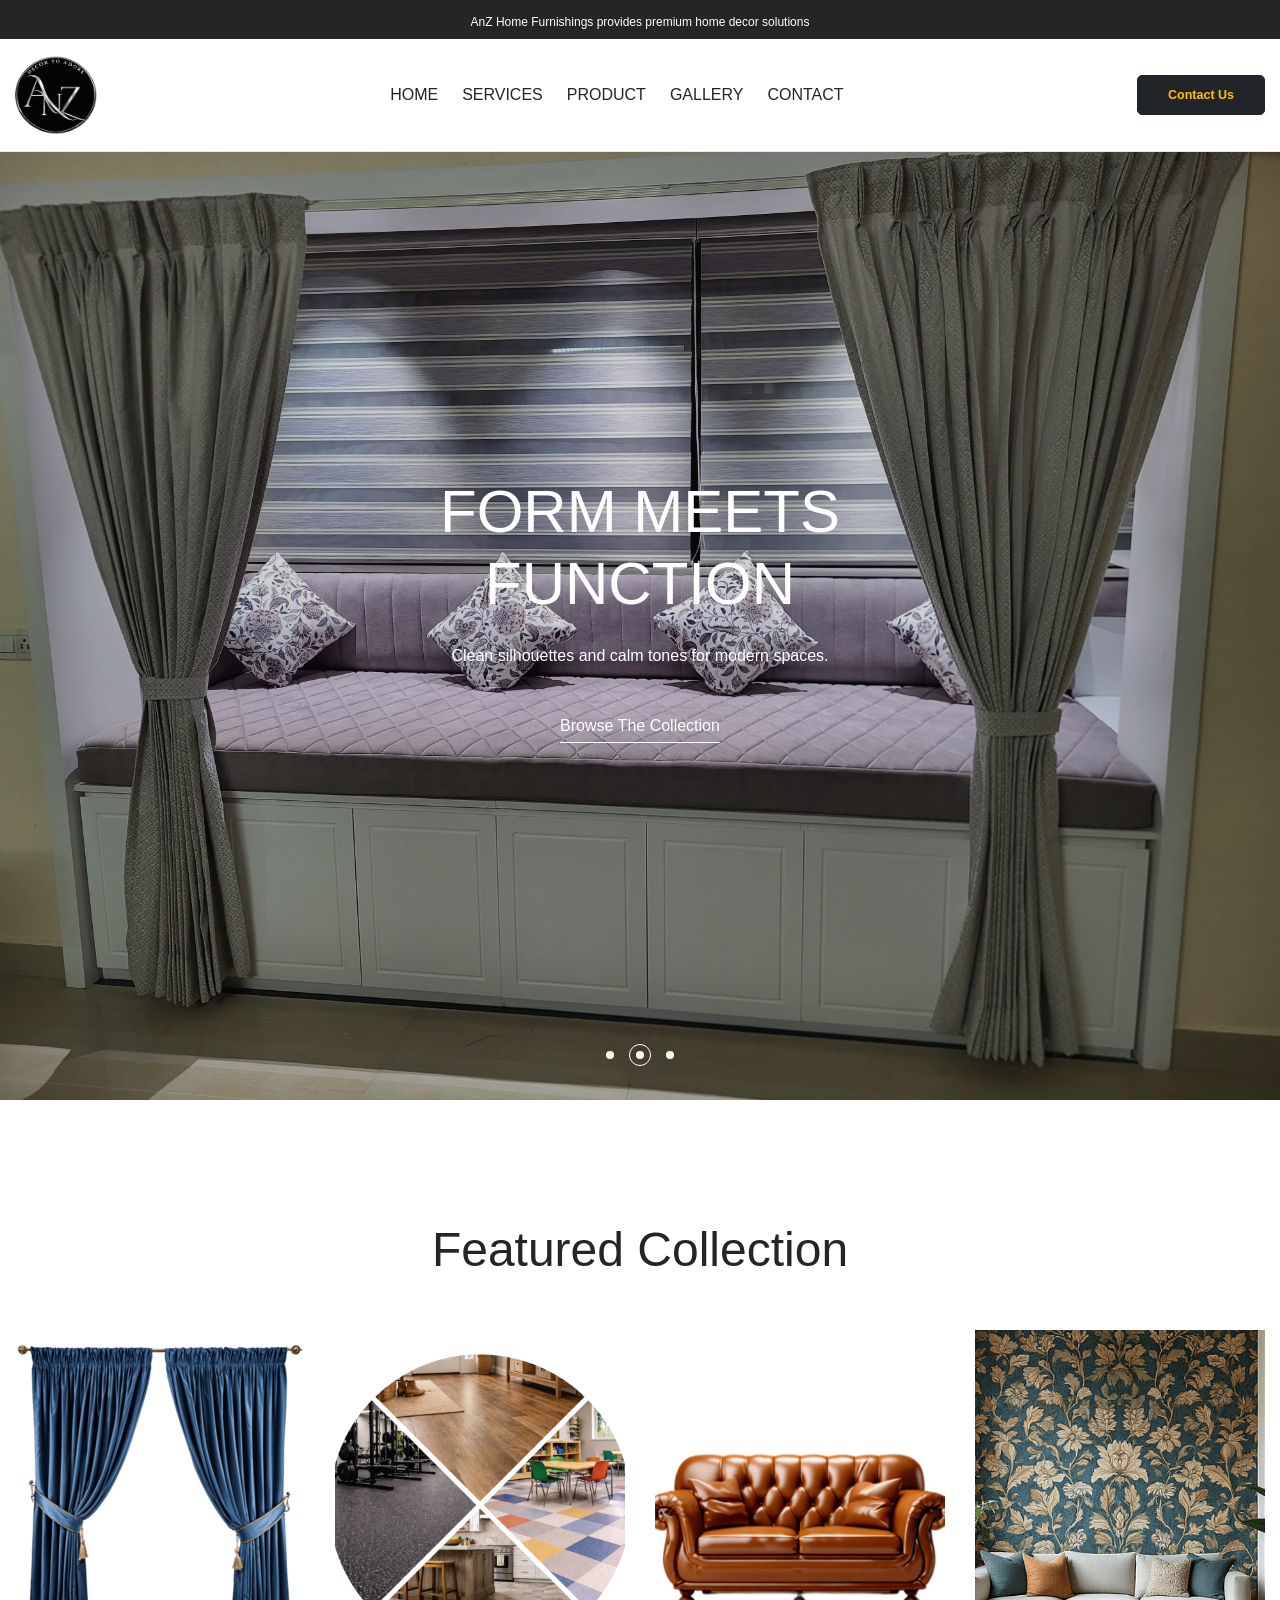
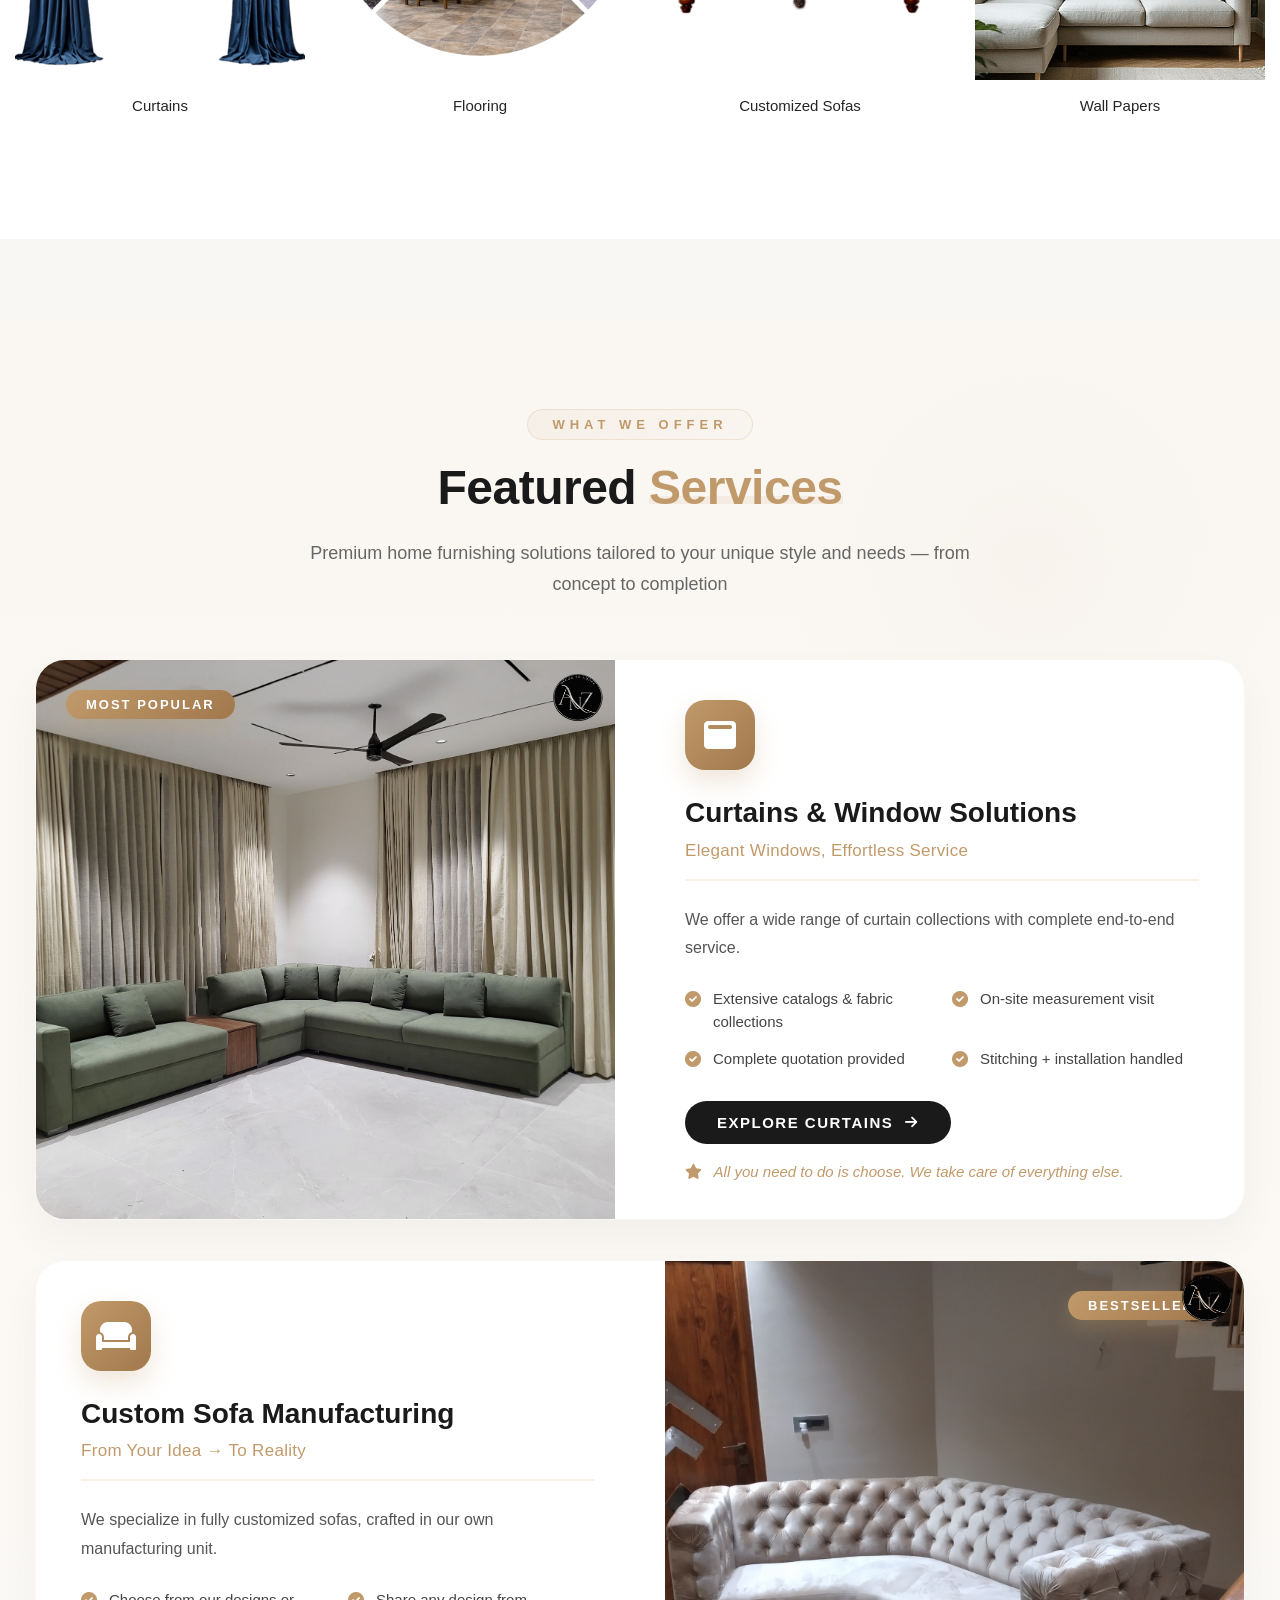
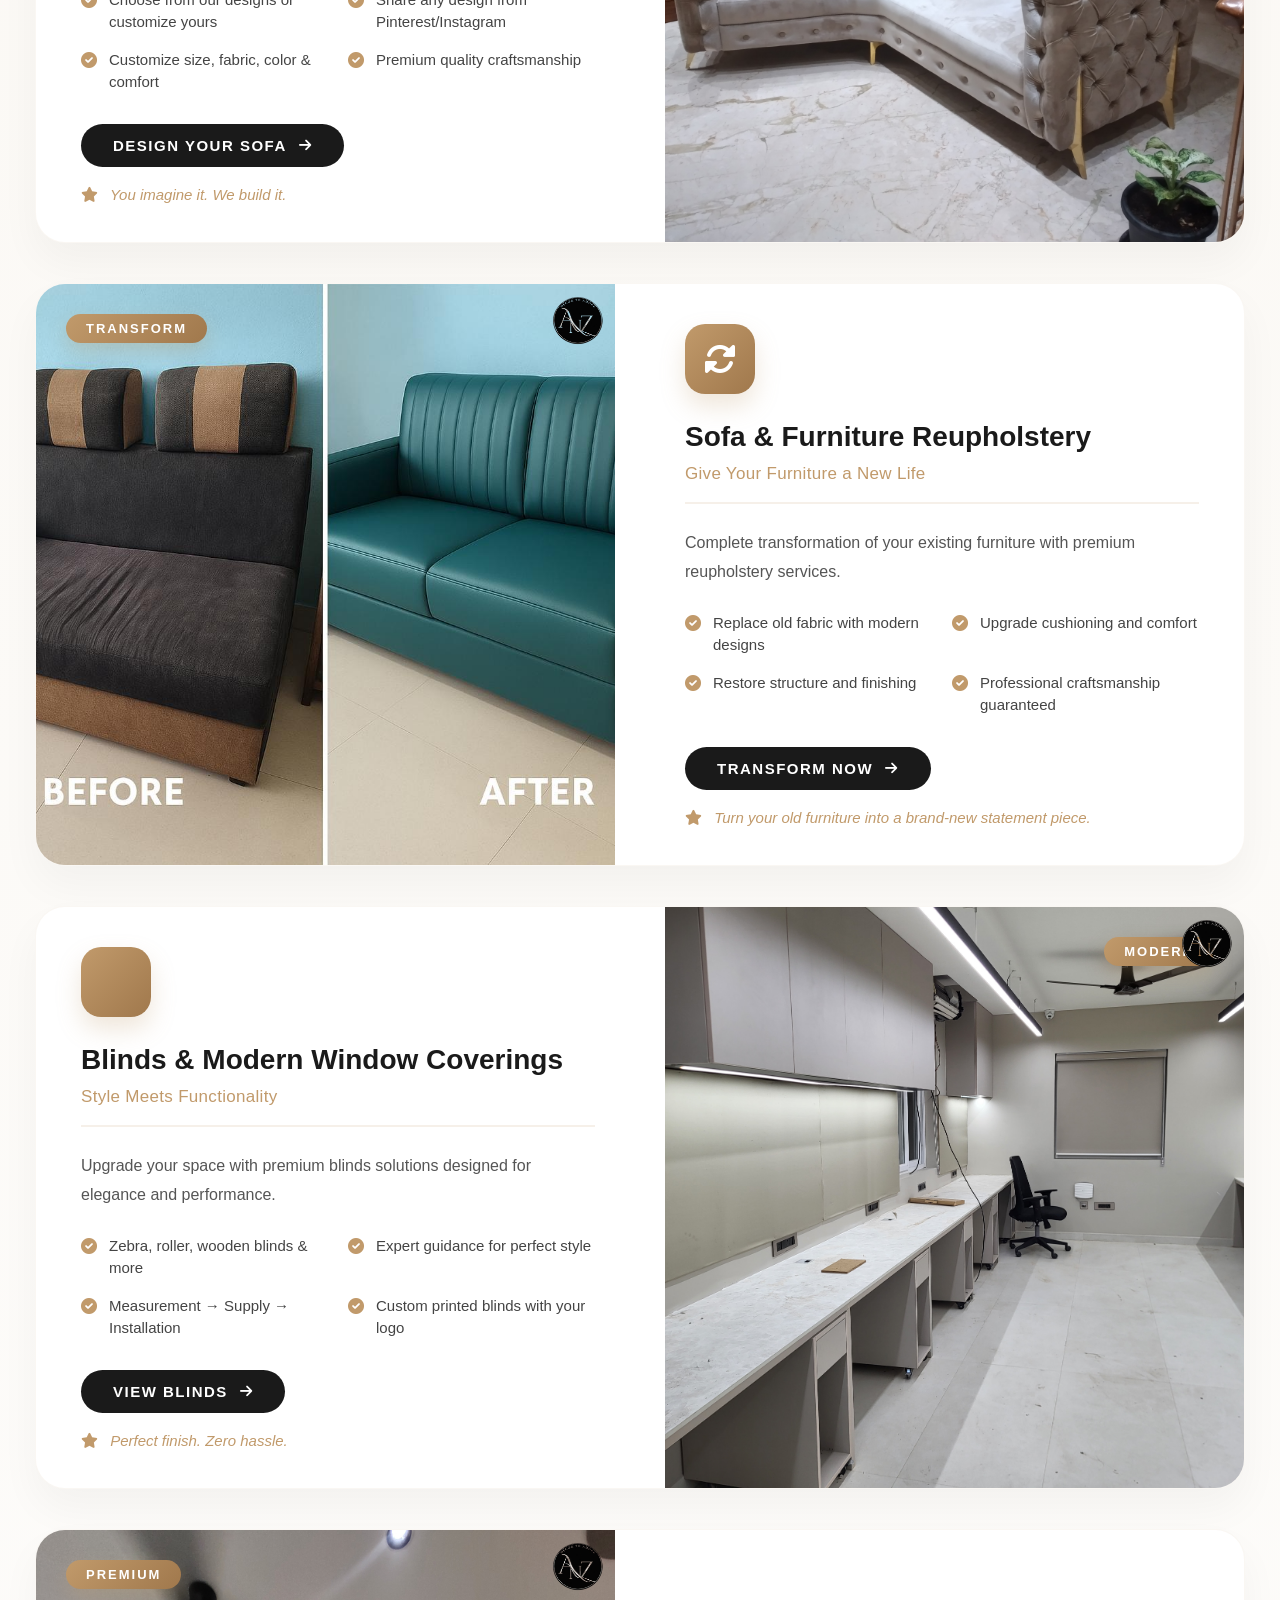
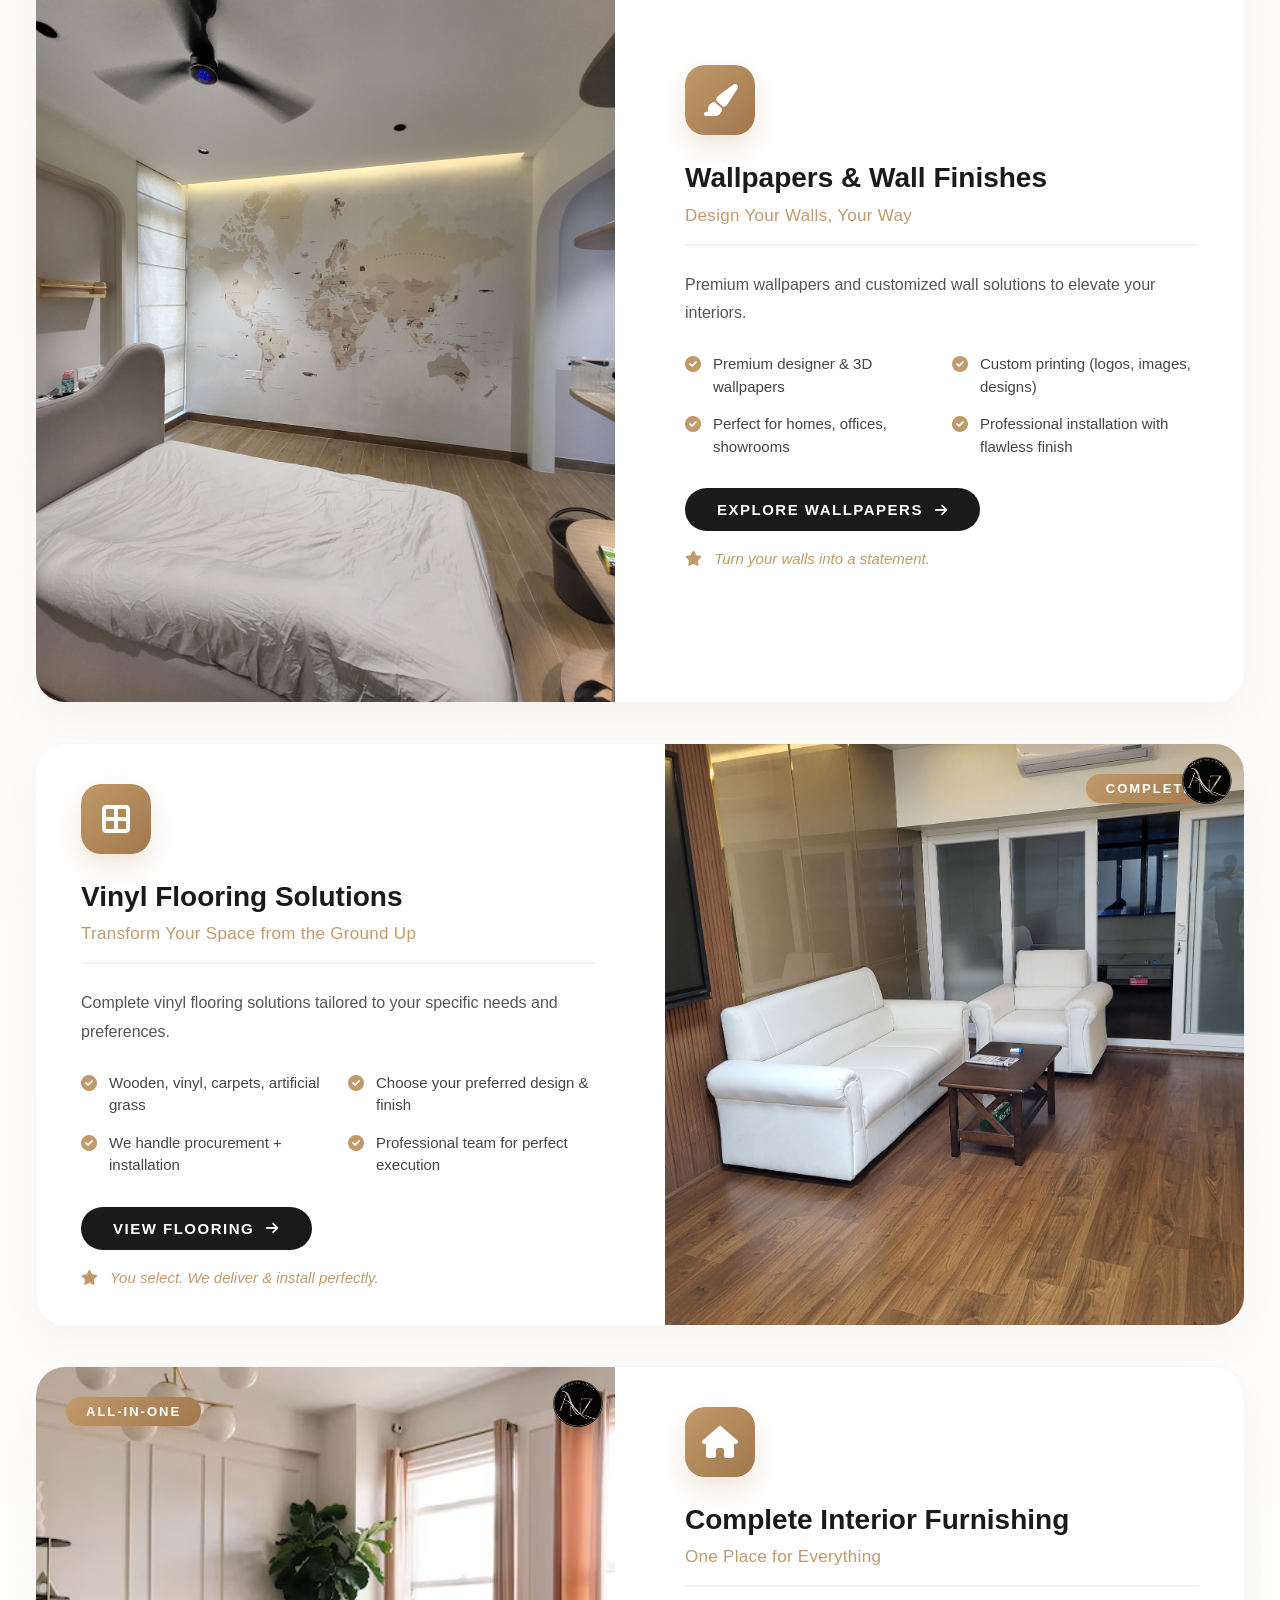
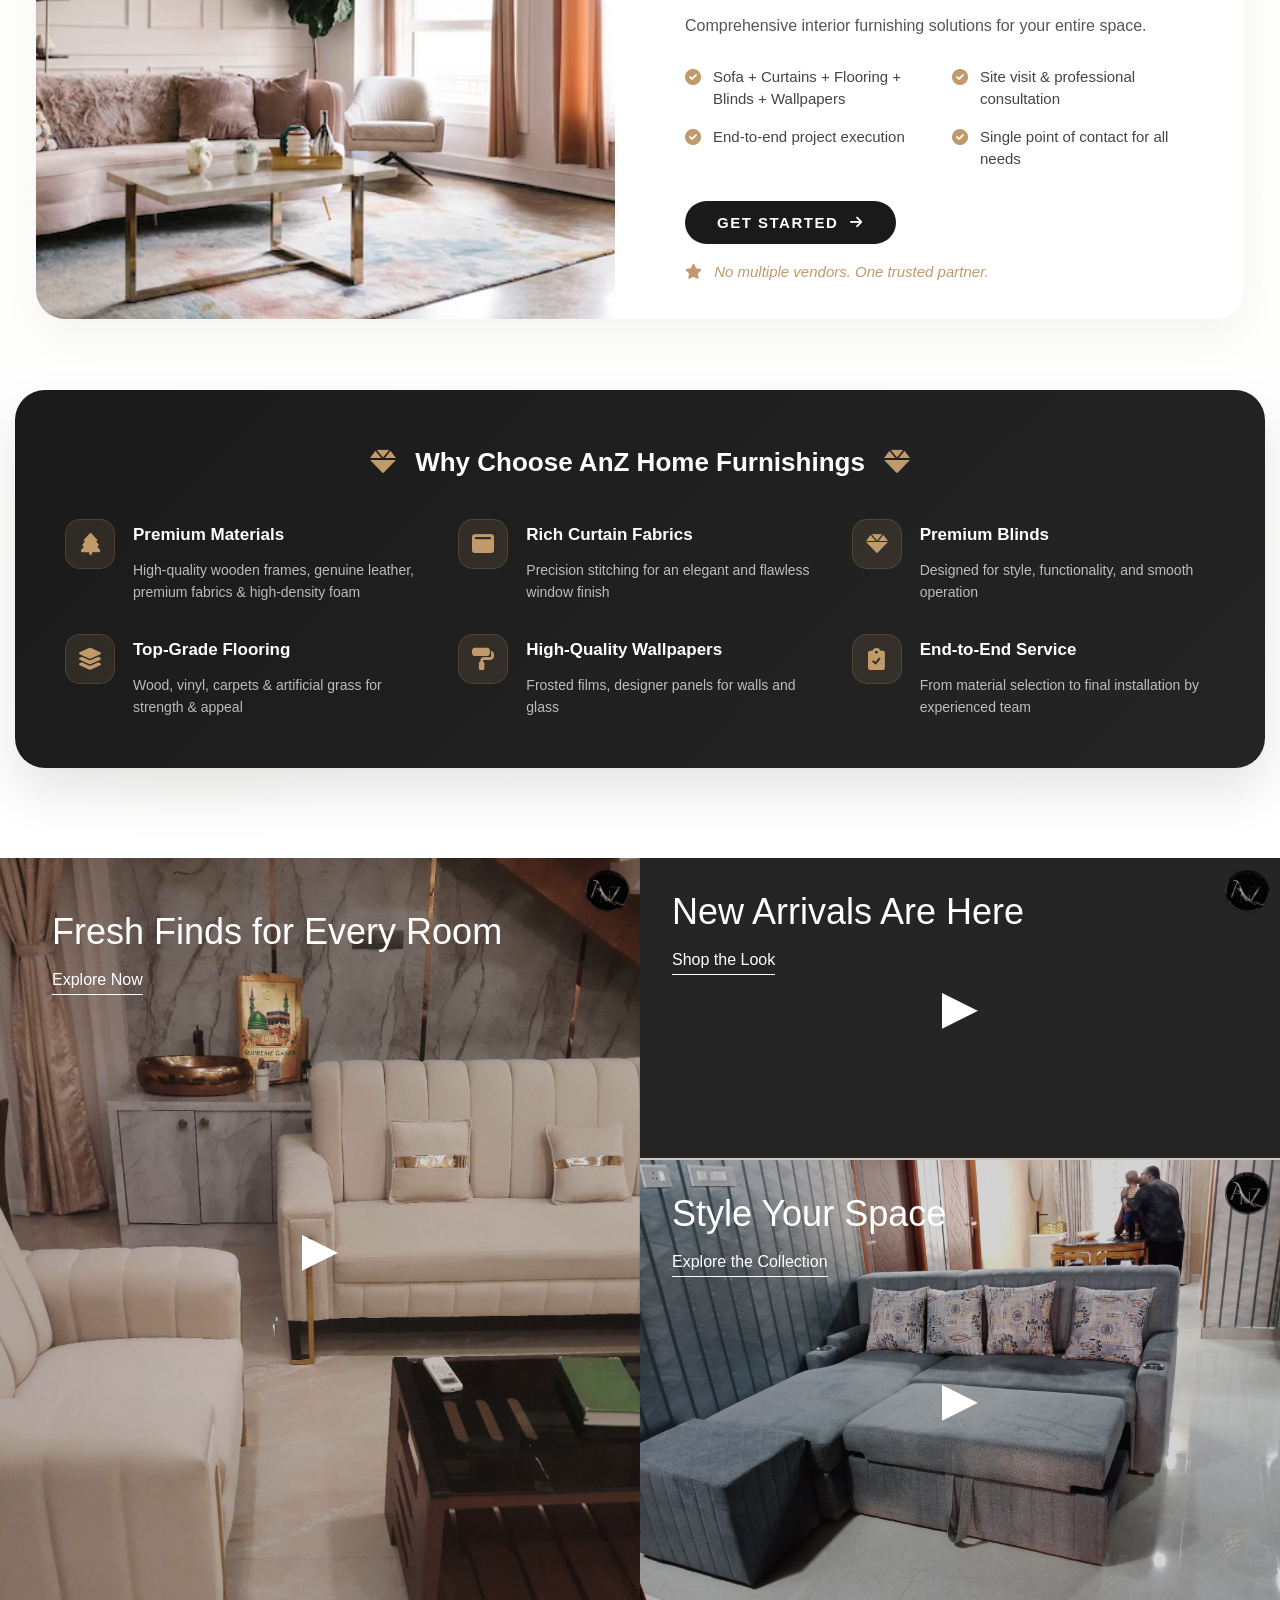
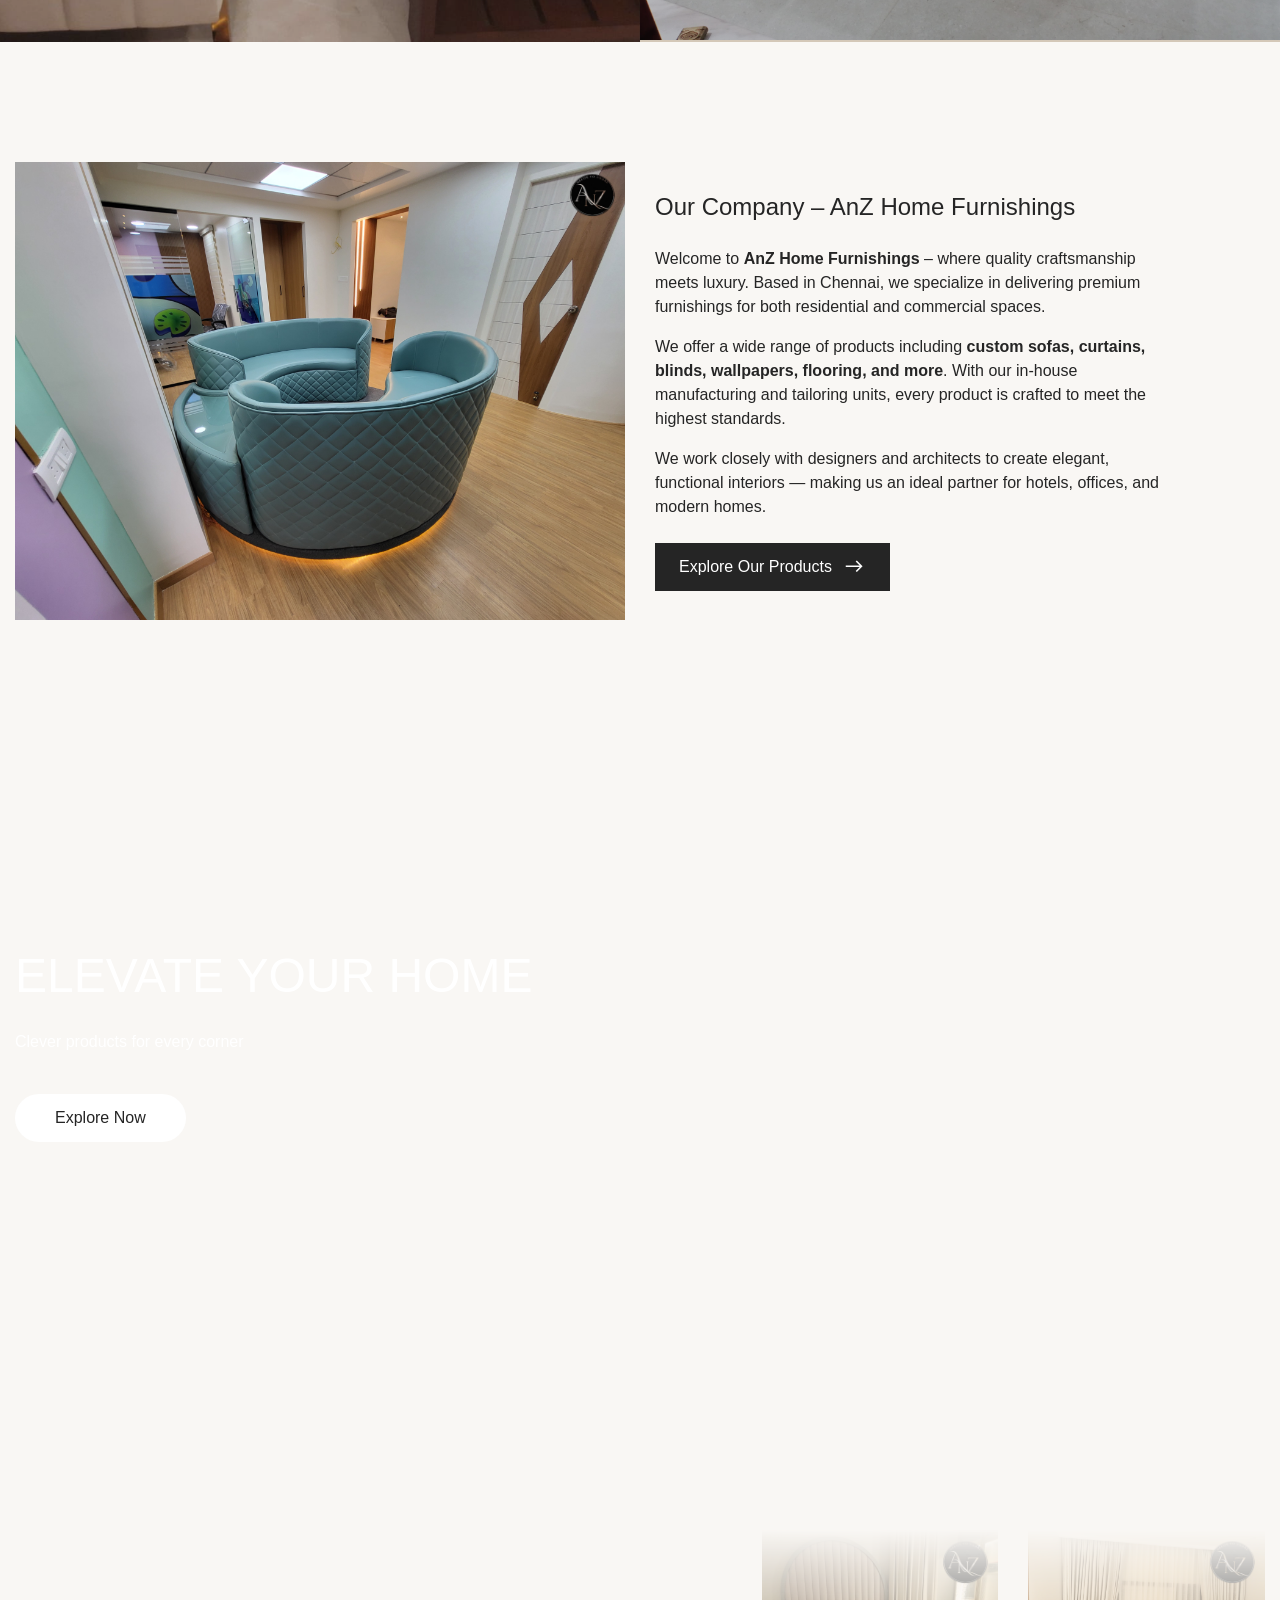
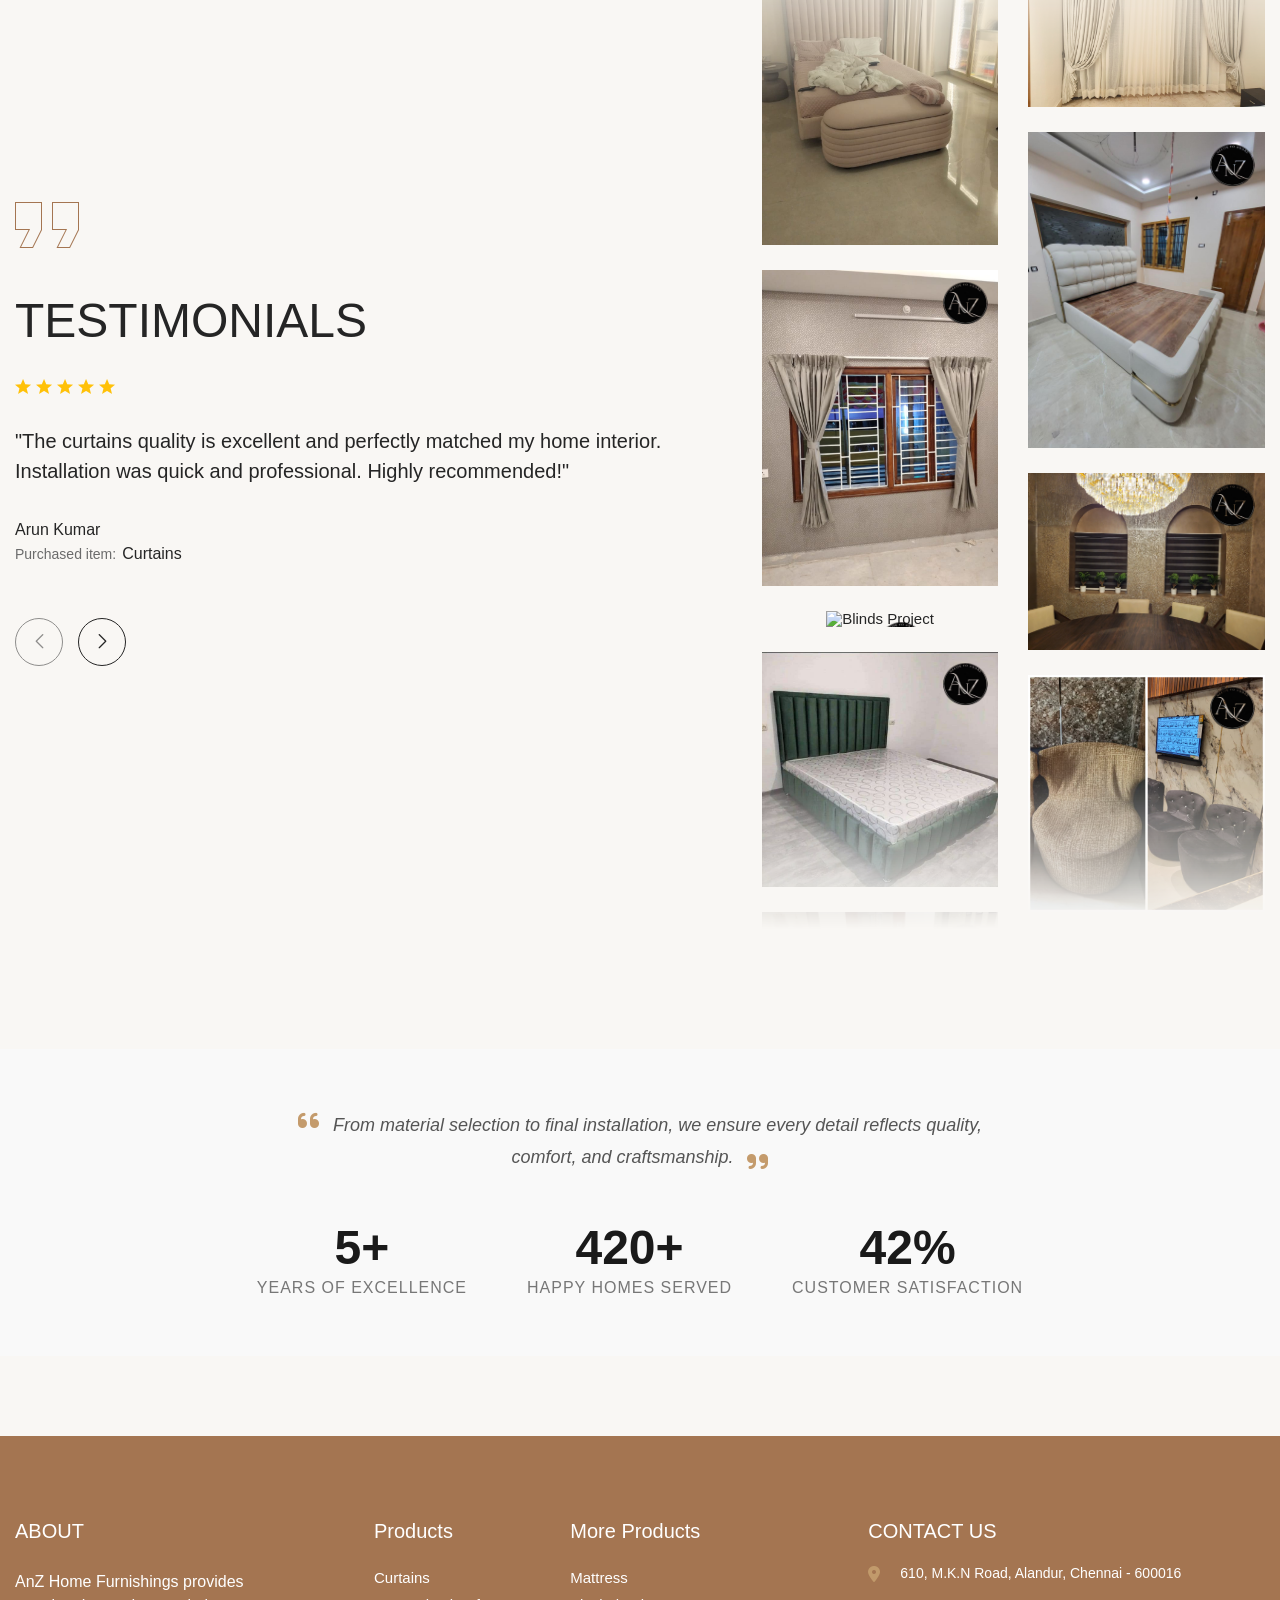
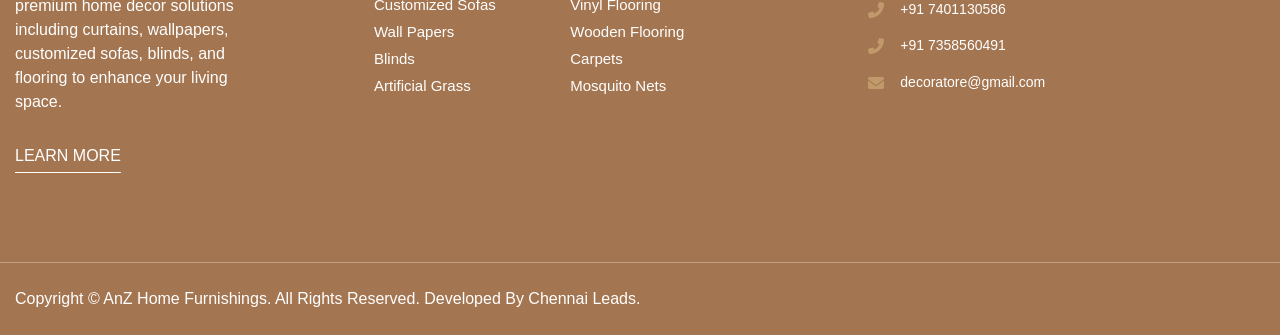
==== commit 466eec29: "Update index.html" ====
--- a/index.html
+++ b/index.html
@@ -13,7 +13,7 @@
     <!--[if IE ]><meta http-equiv="X-UA-Compatible" content="IE=edge,chrome=1"/><![endif]-->
 
     <meta name="author" content="themesflat.com">
-    <title>An.Z Home Furnishings - Premium Home Decor Services</title>
+    <title>AnZ Home Furnishings - Premium Home Decor Services</title>
     <meta name="description"
         content="VinFur offers modern, durable furniture from Vietnam — stylish sofas, dining sets, storage, and decor at fair prices with fast delivery.">
     <meta name="keywords"
@@ -819,7 +819,7 @@
         <!-- /preload -->
 
         <div class="top-bar style-default d-flex align-items-center justify-content-center">
-            <div> AnZ Decor to Adore Home Furnishings provides premium home decor solutions
+            <div> AnZ  Home Furnishings provides premium home decor solutions
 
             </div>
         </div>
@@ -882,7 +882,7 @@
                     <div class="swiper-slide">
                         <div class="thumb">
                             <img class="img-cover" width="1920" height="858" loading="eager"
-                                src="images/images/20220218_211911.jpg alt="hero-banner">
+                                src="images/images/20220218_211911.jpg" alt="hero-banner">
                         </div>
                         <div class="content">
                             <div class="tf-container">
@@ -2200,7 +2200,7 @@
                     <div class="footer-about">
                         <div class="h5 text-uppercase mb_24 footer-title text_white">About</div>
                         <p class="text-body-default text_white mb_24">
-                            An.Z Home Furnishings provides premium home decor solutions including curtains,
+                            AnZ Home Furnishings provides premium home decor solutions including curtains,
                             wallpapers, customized sofas, blinds, and flooring to enhance your living space.
                         </p>
                         <a href="services.html"
@@ -2282,7 +2282,7 @@
 
                 <p class="text_white">
                     Copyright © <span id="year"></span> 
-                    An.Z Home Furnishings. All Rights Reserved. 
+                    AnZ Home Furnishings. All Rights Reserved. 
                     Developed By 
                     <a href="https://chennaileads.com" target="_blank" rel="noopener noreferrer">
                         Chennai Leads
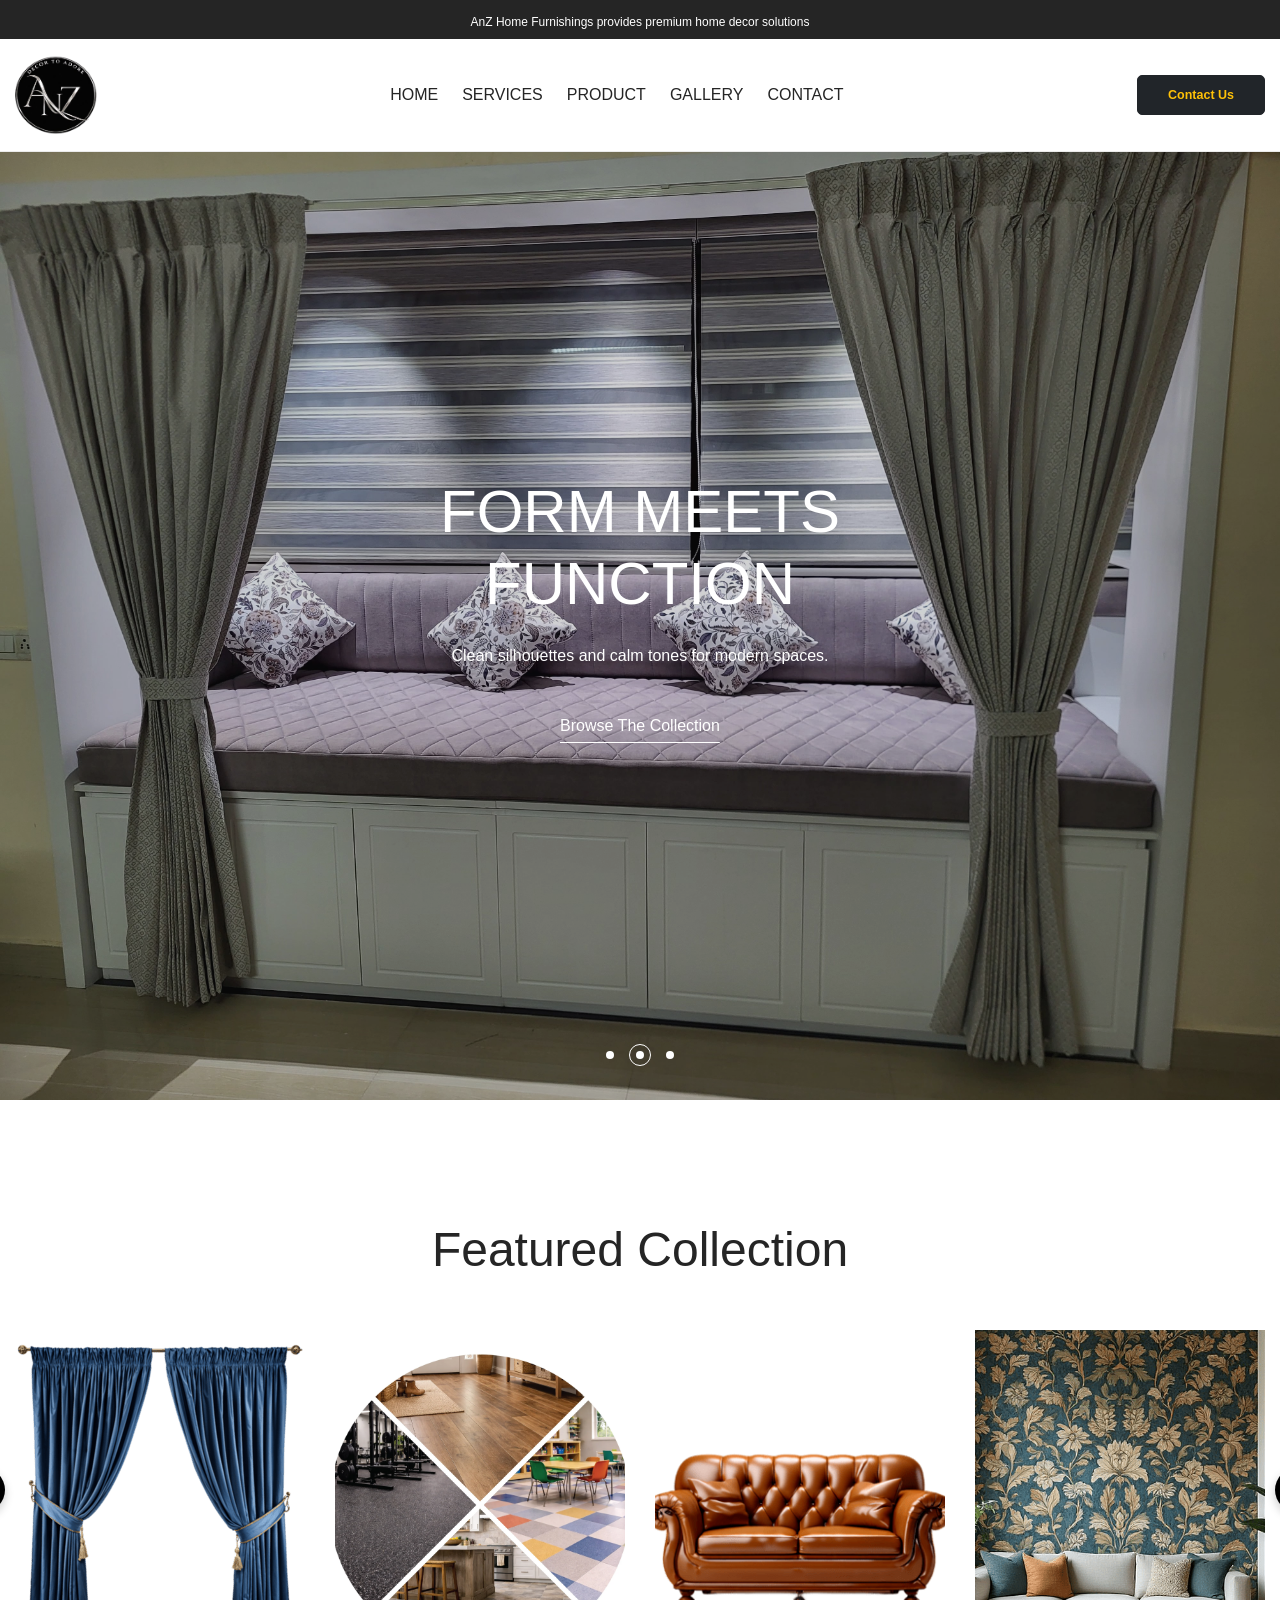
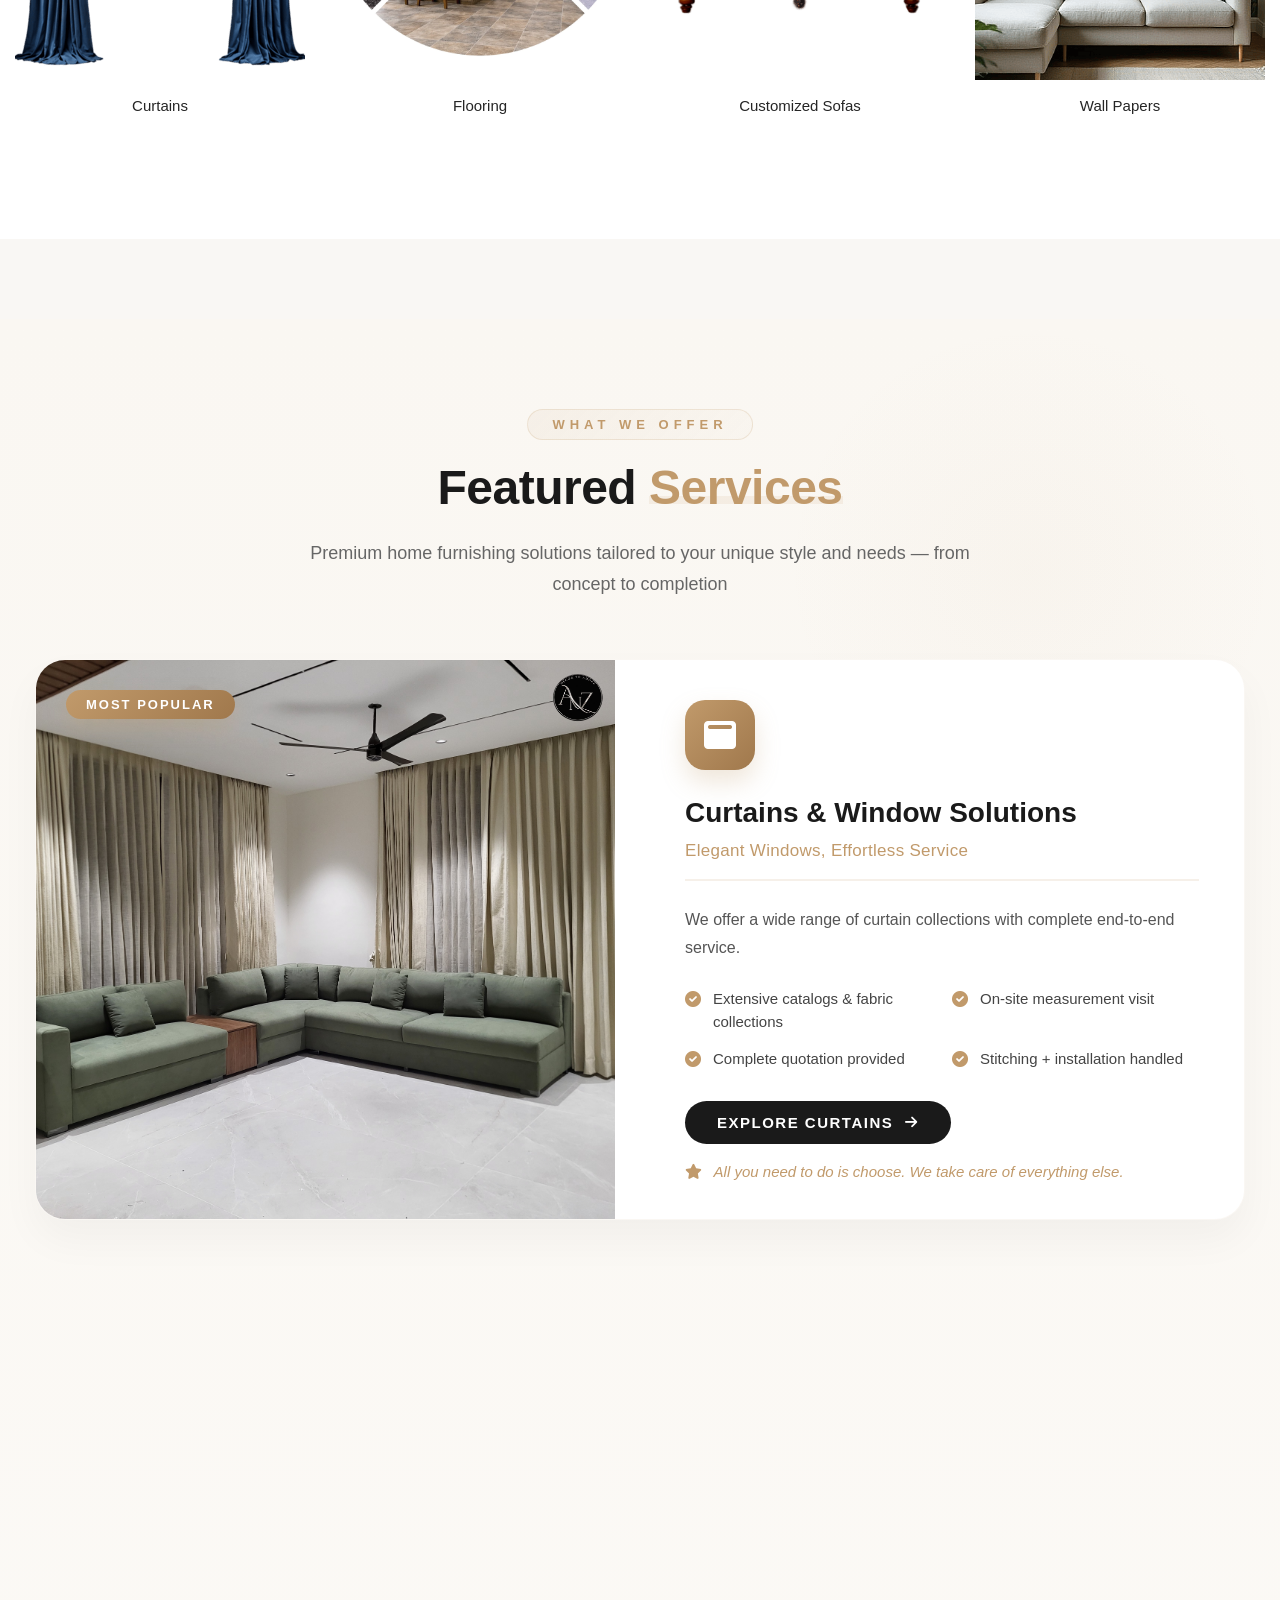
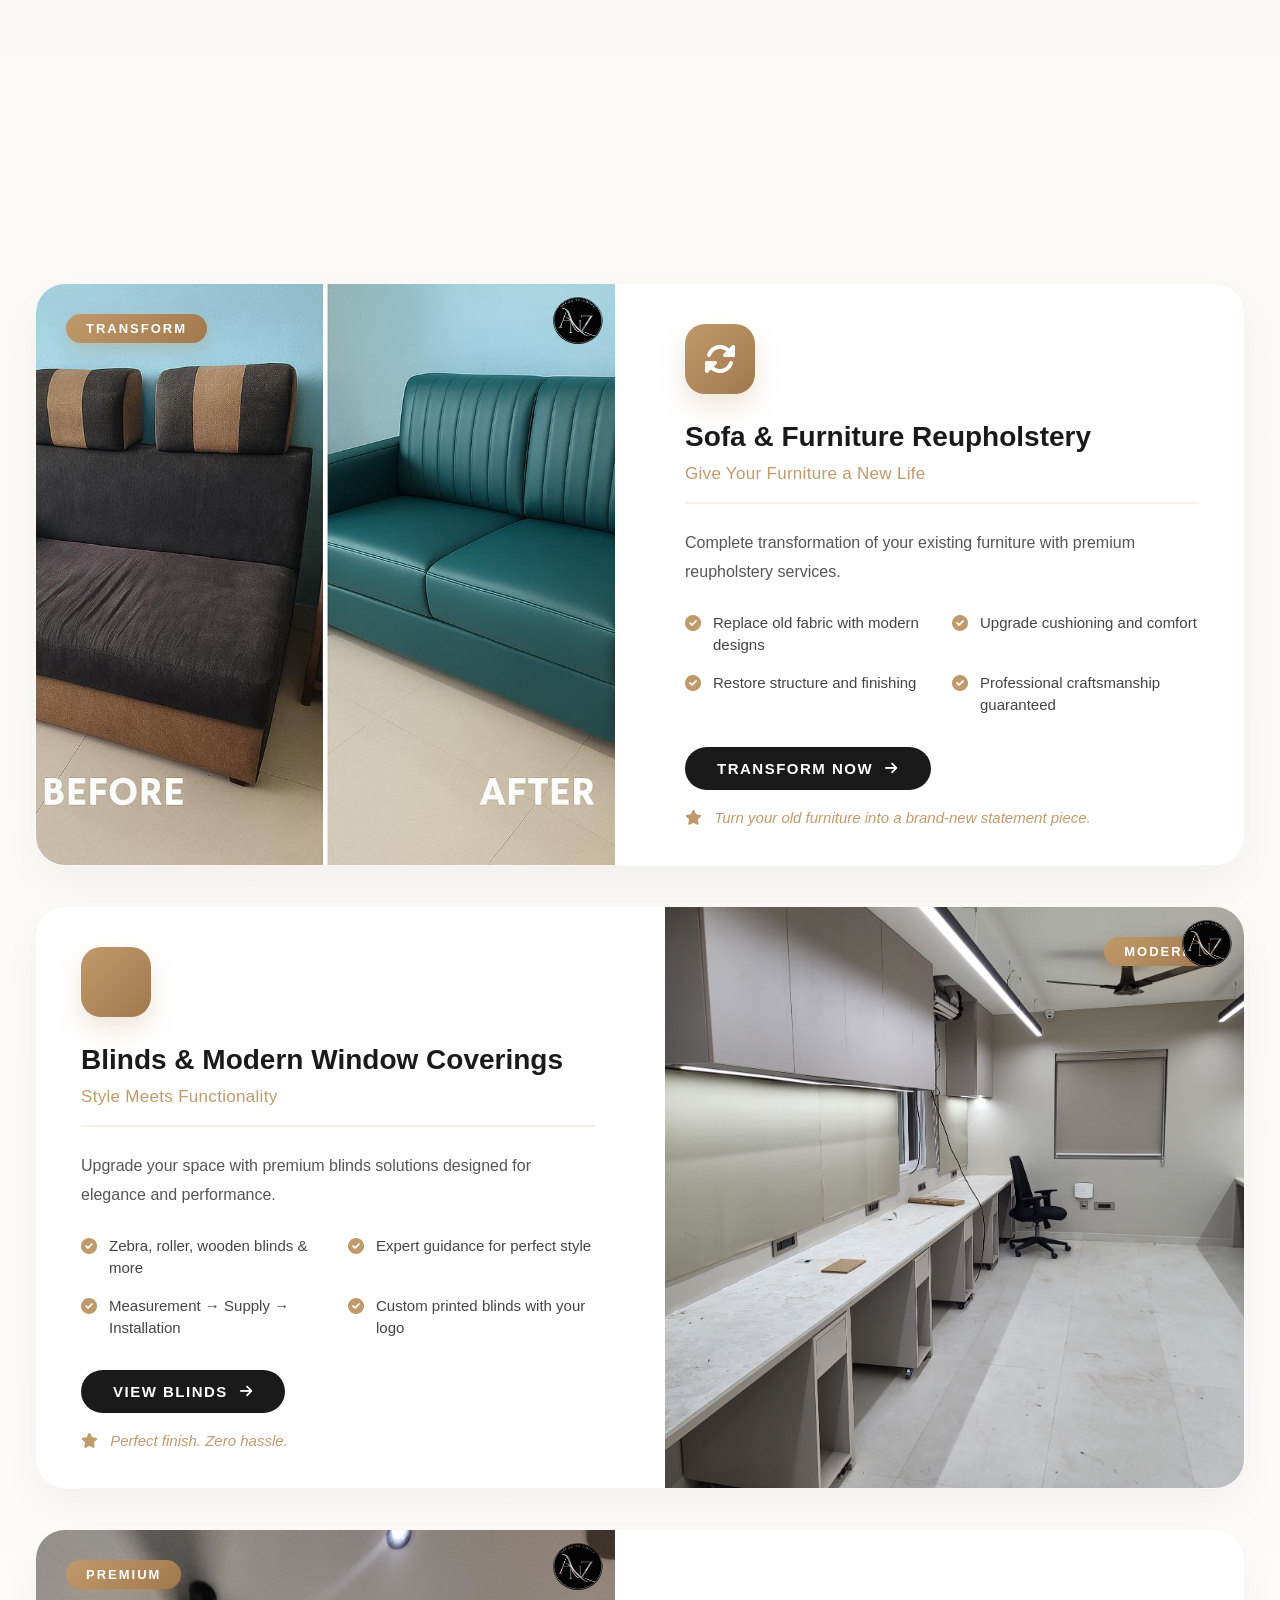
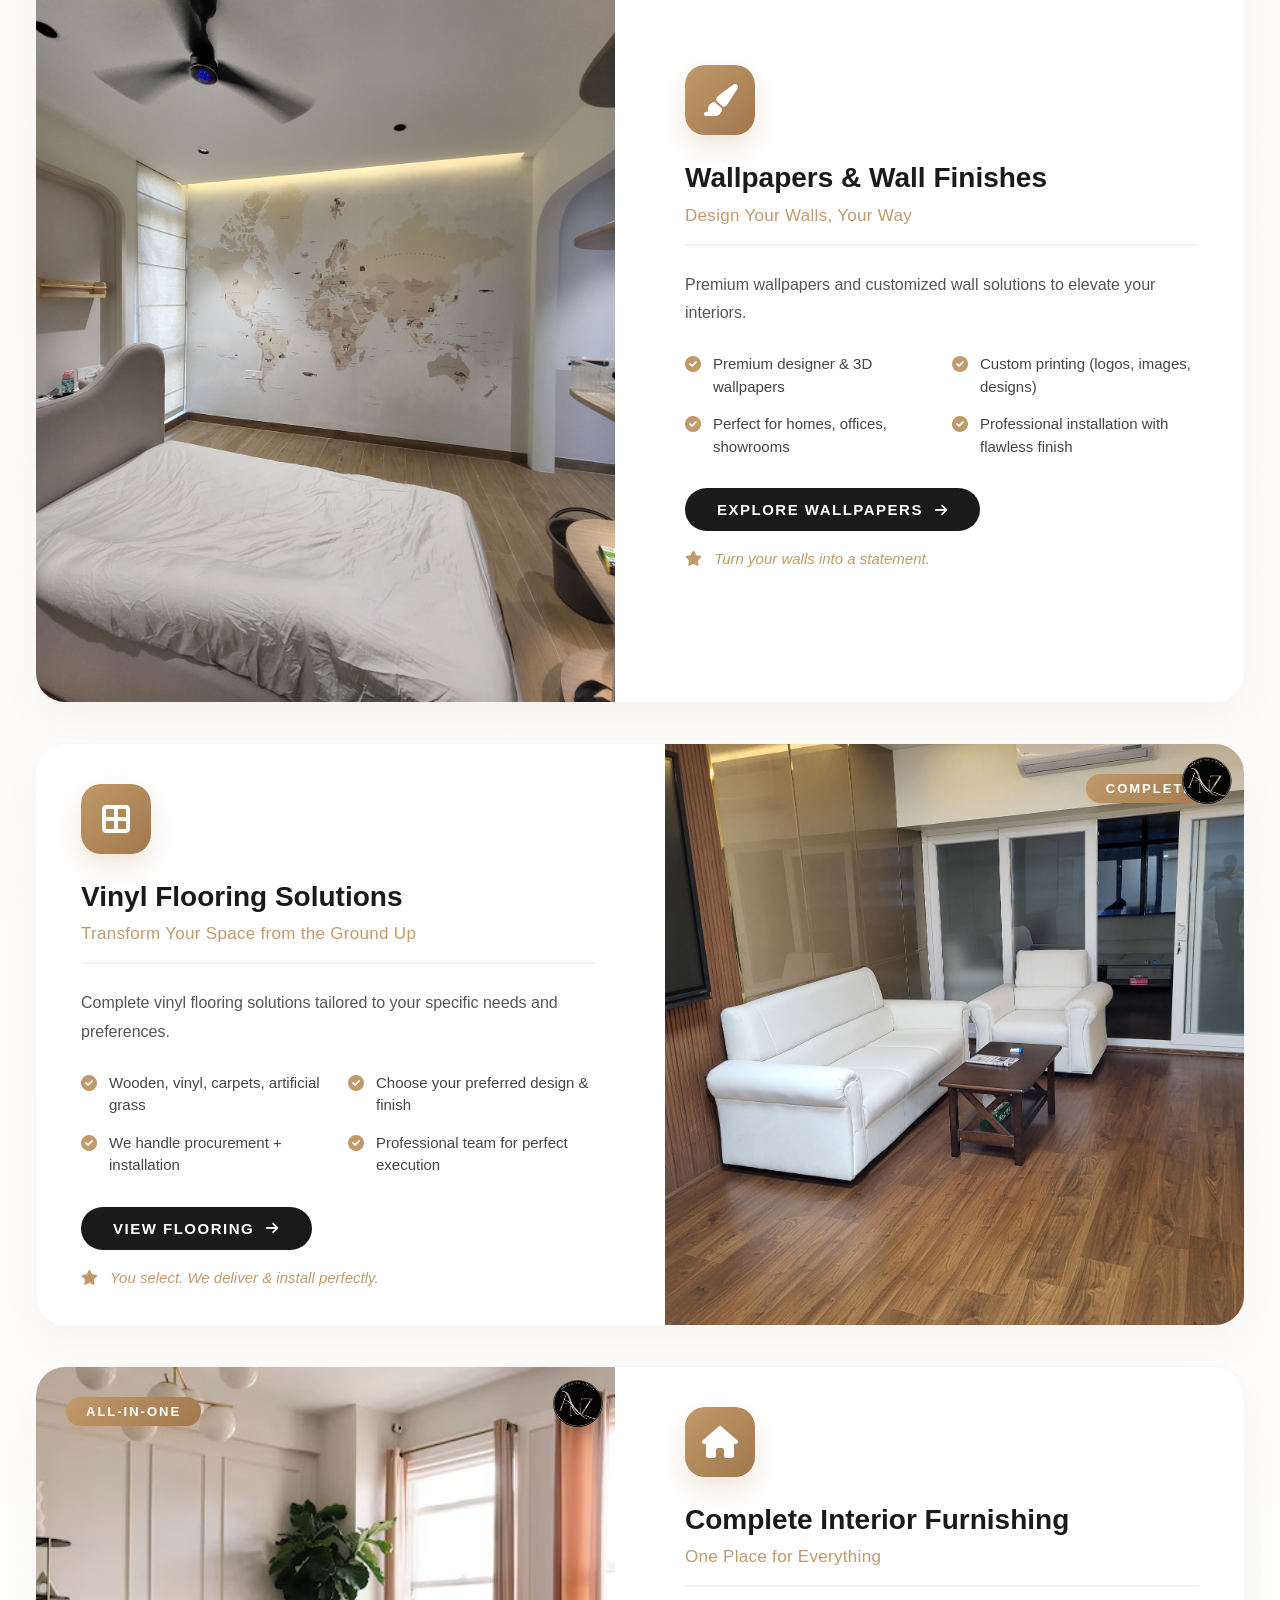
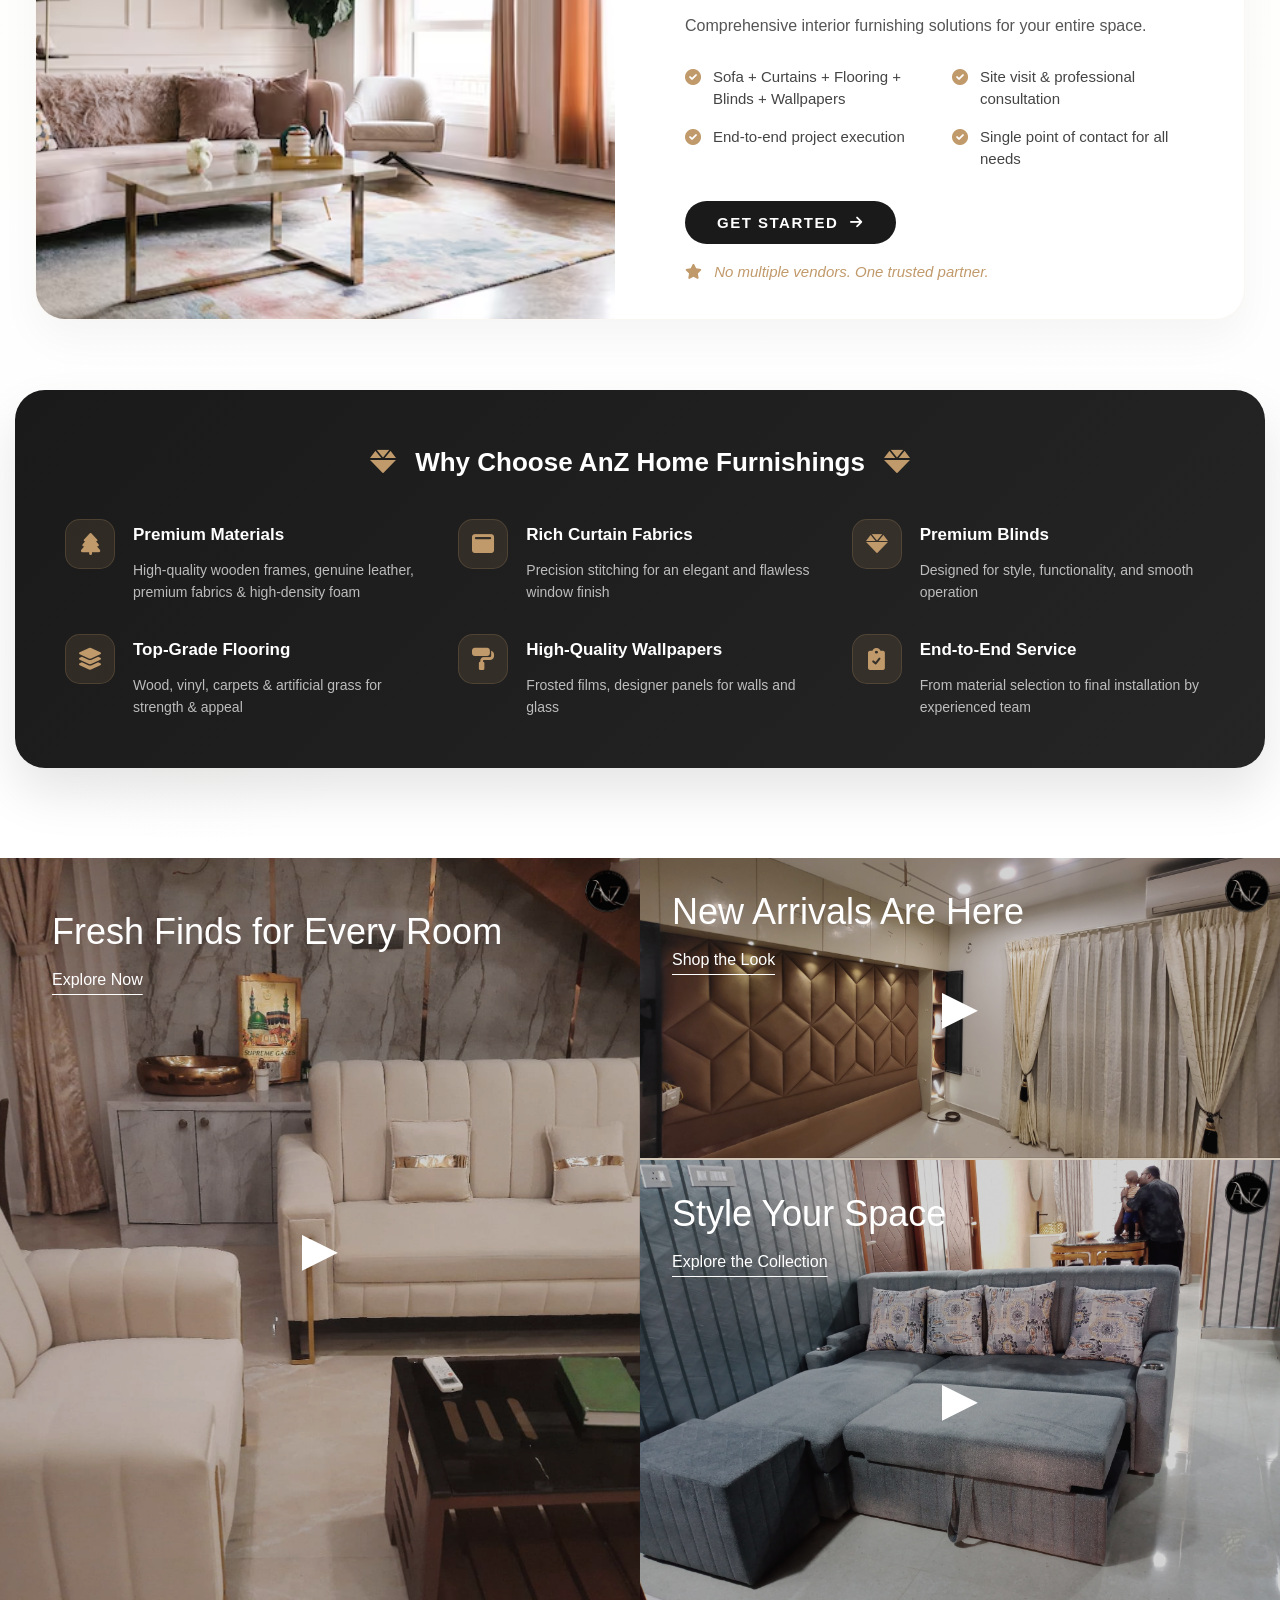
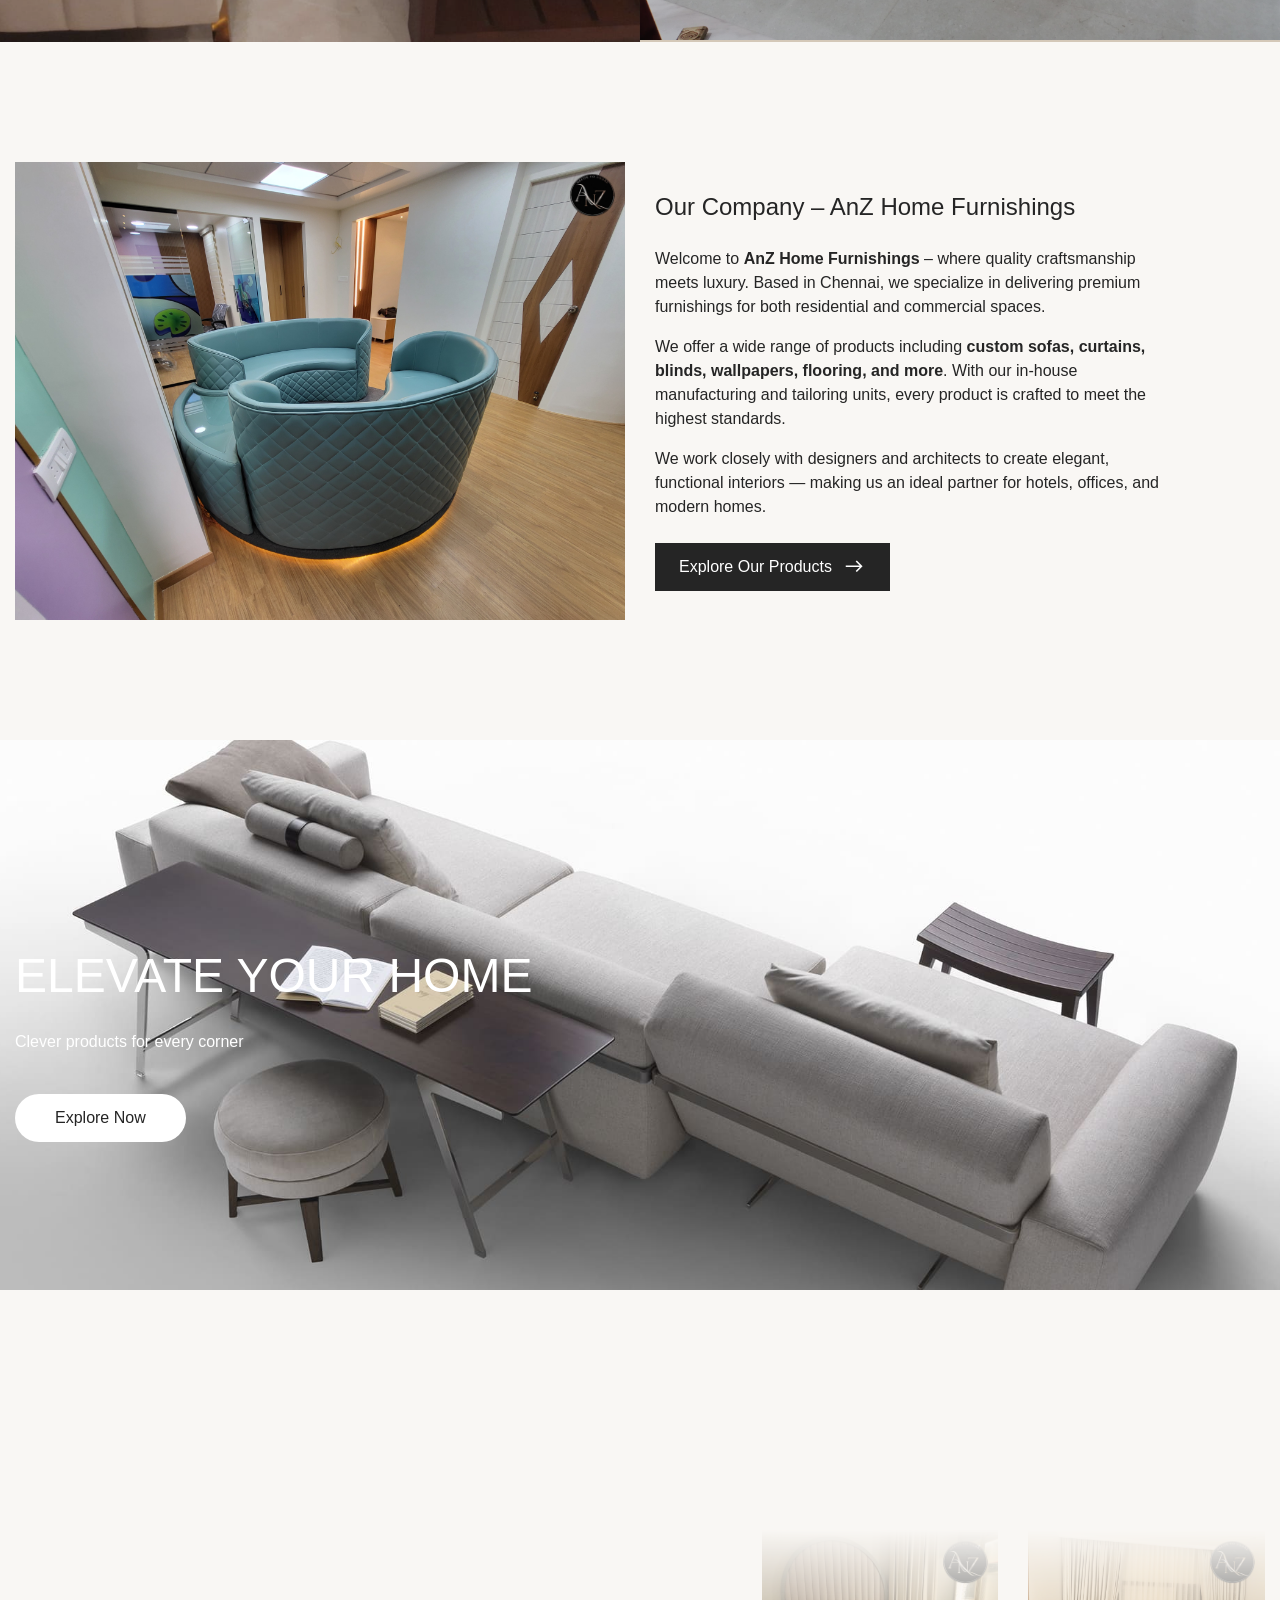
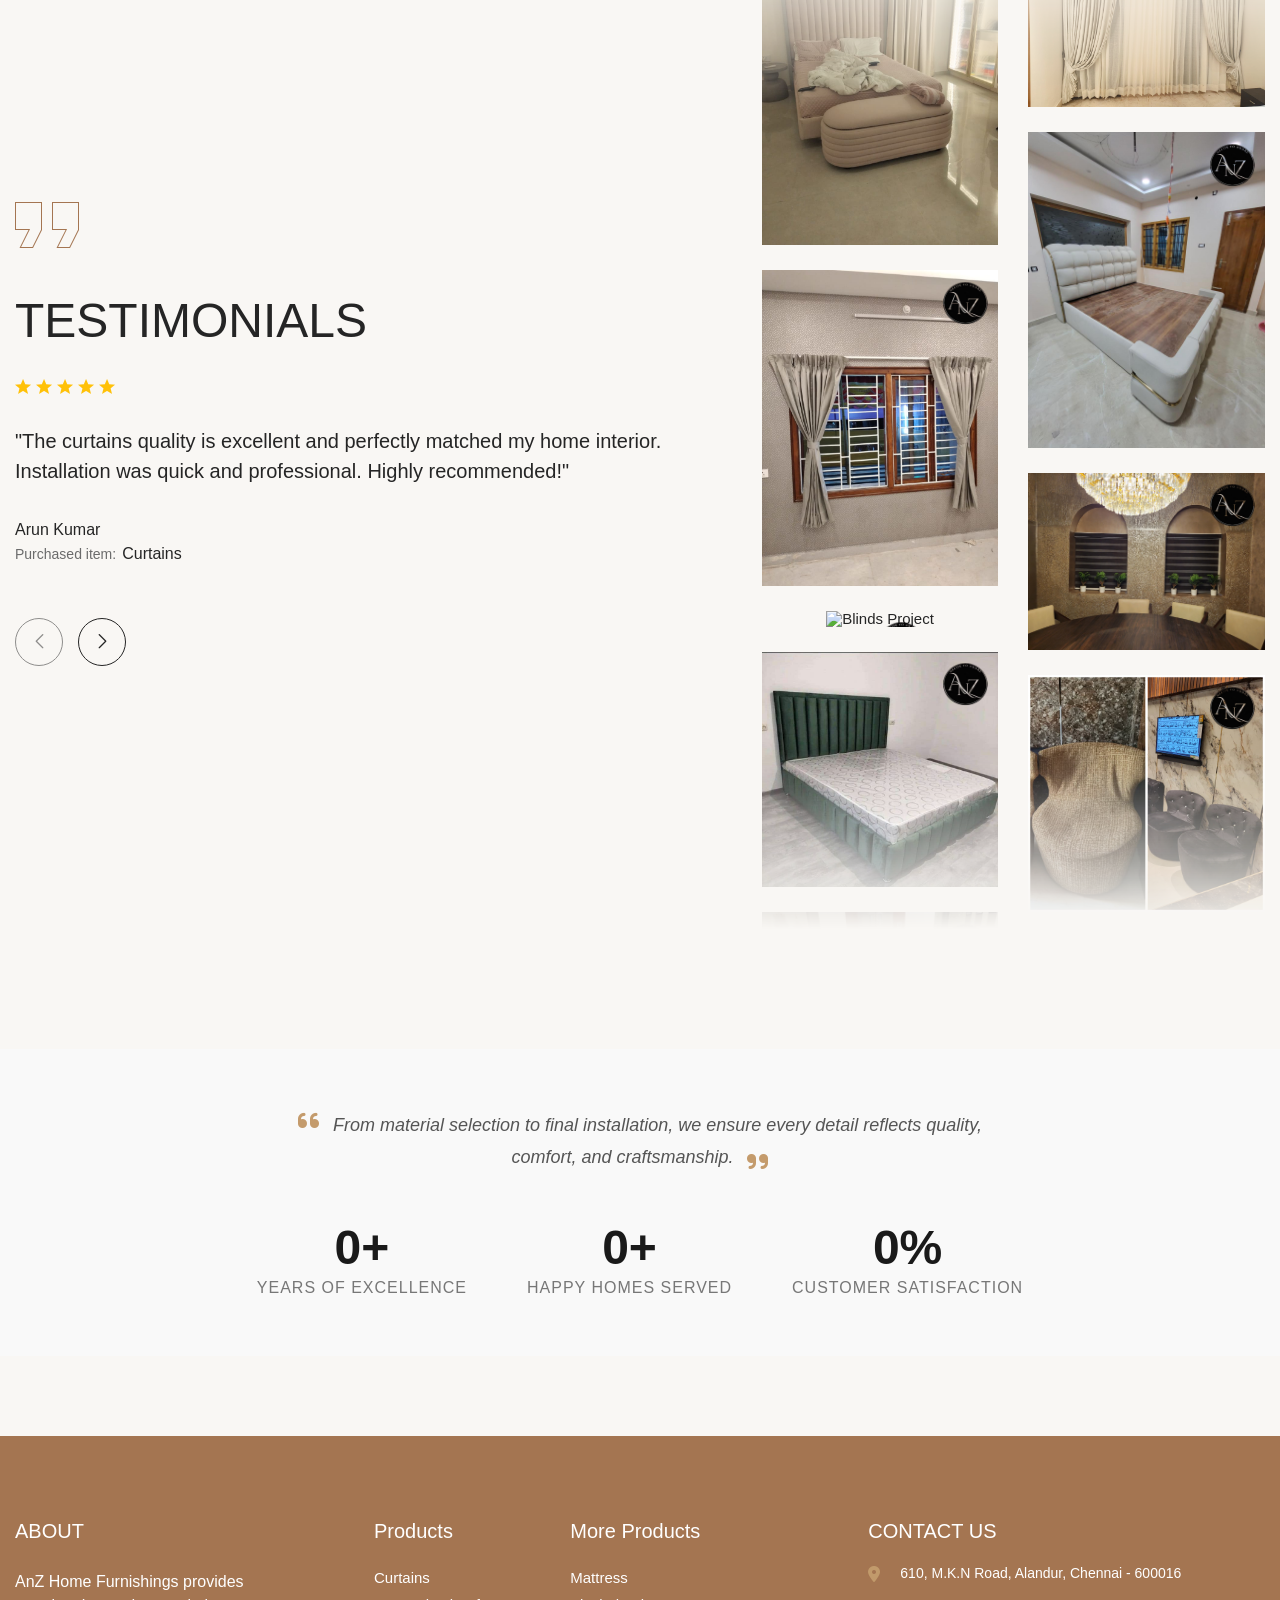
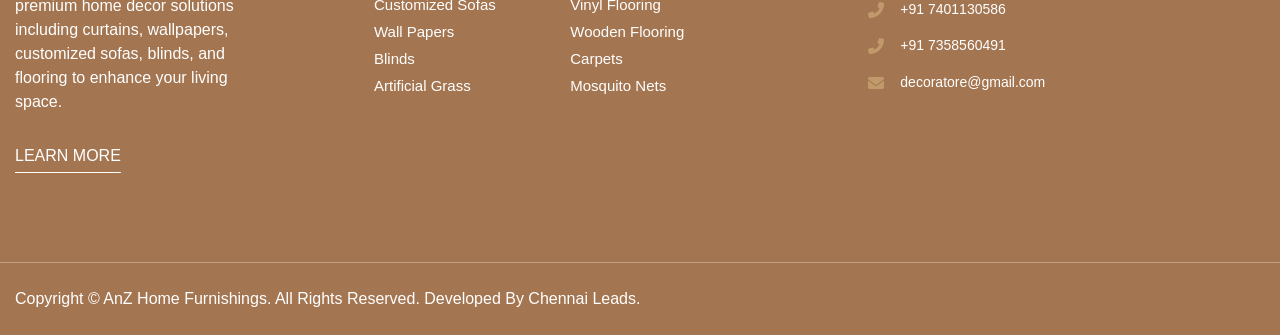
==== commit acb91013: "Update index.html" ====
--- a/index.html
+++ b/index.html
@@ -1109,10 +1109,22 @@
         </div>
 
         <!-- Navigation -->
-        <div class="wrap-sw-button">
-            <div class="sw-button nav-prev-layout"><i class="icon-caret-left"></i></div>
-            <div class="sw-button nav-next-layout"><i class="icon-caret-right"></i></div>
-        </div>
+       <div class="wrap-sw-button" 
+     style="position:absolute; top:50%; left:0; width:100%; transform:translateY(-50%); display:flex; justify-content:space-between; z-index:10; pointer-events:none;">
+
+    <!-- PREV -->
+    <div class="sw-button nav-prev-layout"
+         style="pointer-events:all; width:45px; height:45px; background:#000; color:#fff; border-radius:50%; display:flex; align-items:center; justify-content:center; cursor:pointer; box-shadow:0 4px 10px rgba(0,0,0,0.2); opacity:1; visibility:visible;">
+        <i class="icon-caret-left" style="font-size:16px;"></i>
+    </div>
+
+    <!-- NEXT -->
+    <div class="sw-button nav-next-layout"
+         style="pointer-events:all; width:45px; height:45px; background:#000; color:#fff; border-radius:50%; display:flex; align-items:center; justify-content:center; cursor:pointer; box-shadow:0 4px 10px rgba(0,0,0,0.2); opacity:1; visibility:visible;">
+        <i class="icon-caret-right" style="font-size:16px;"></i>
+    </div>
+
+</div>
     </div>
 </section>
             <!-- /Product Main --><div class="services-wrapper">
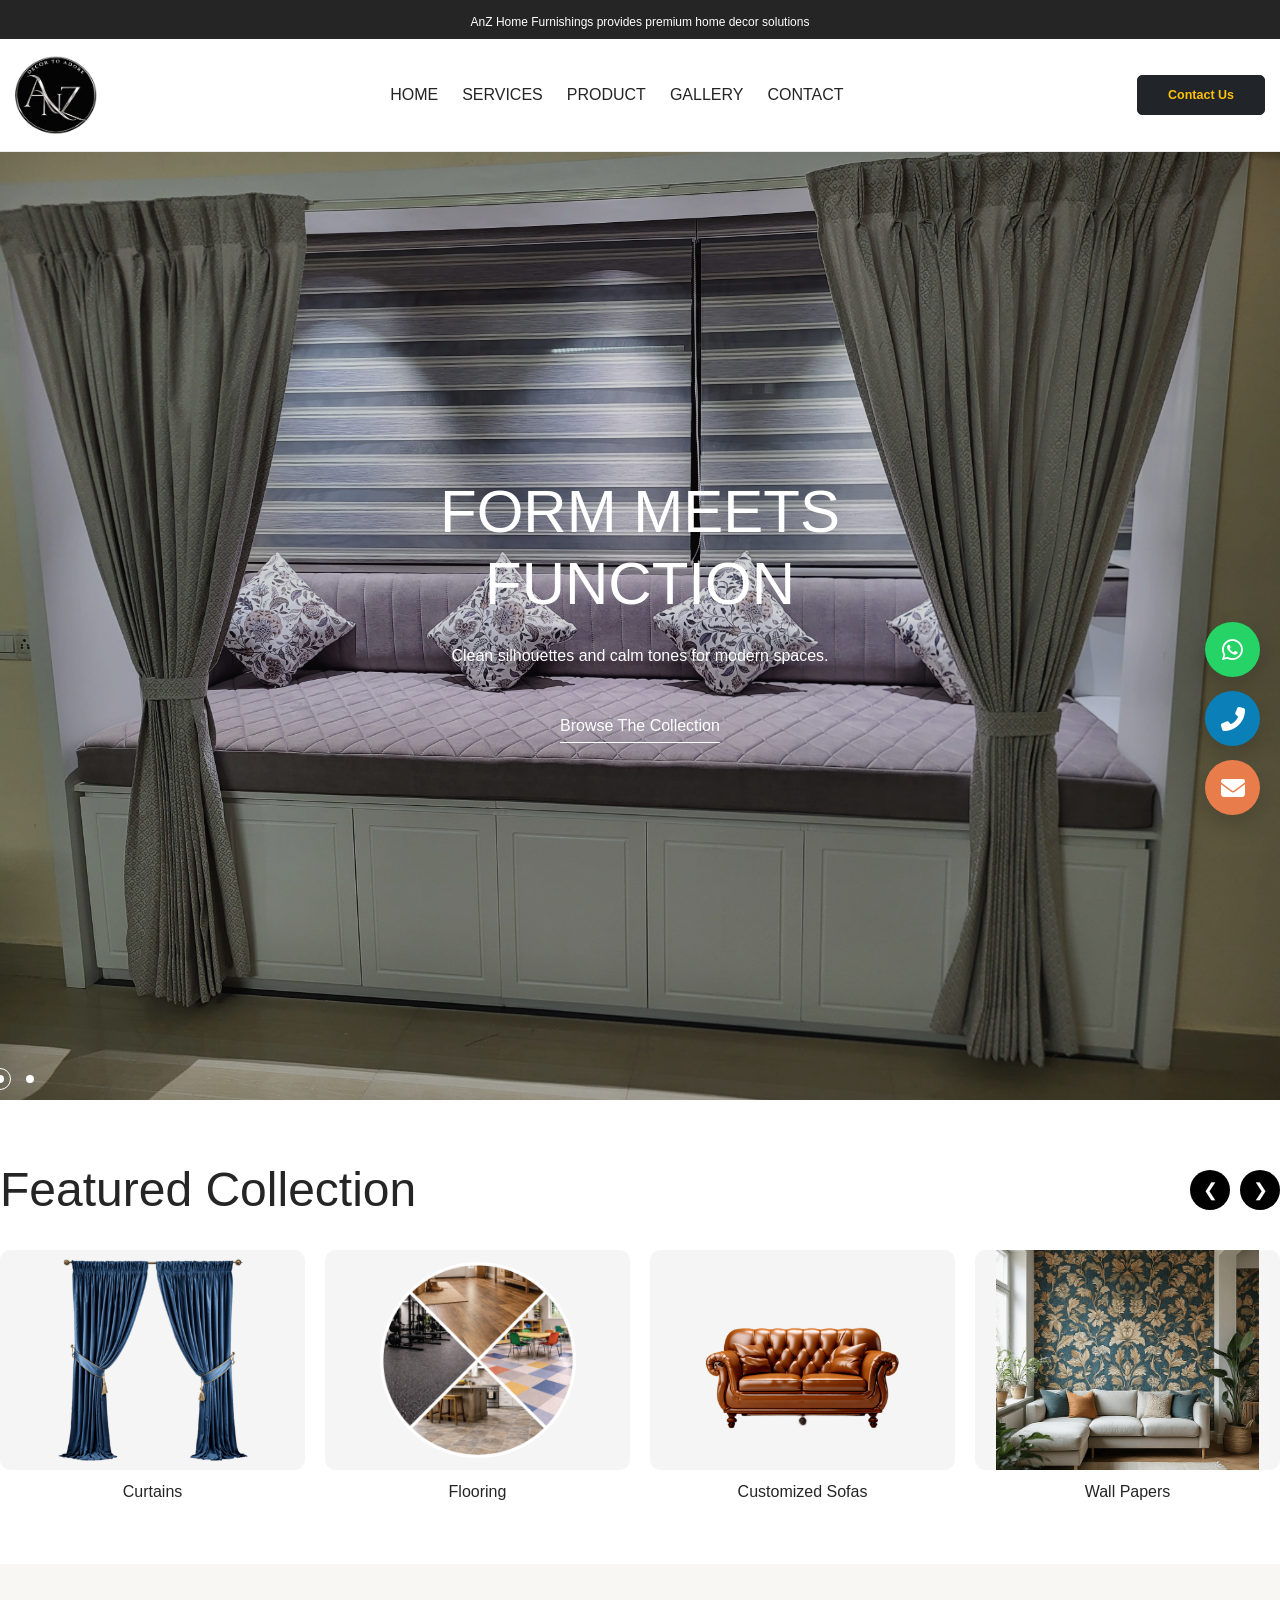
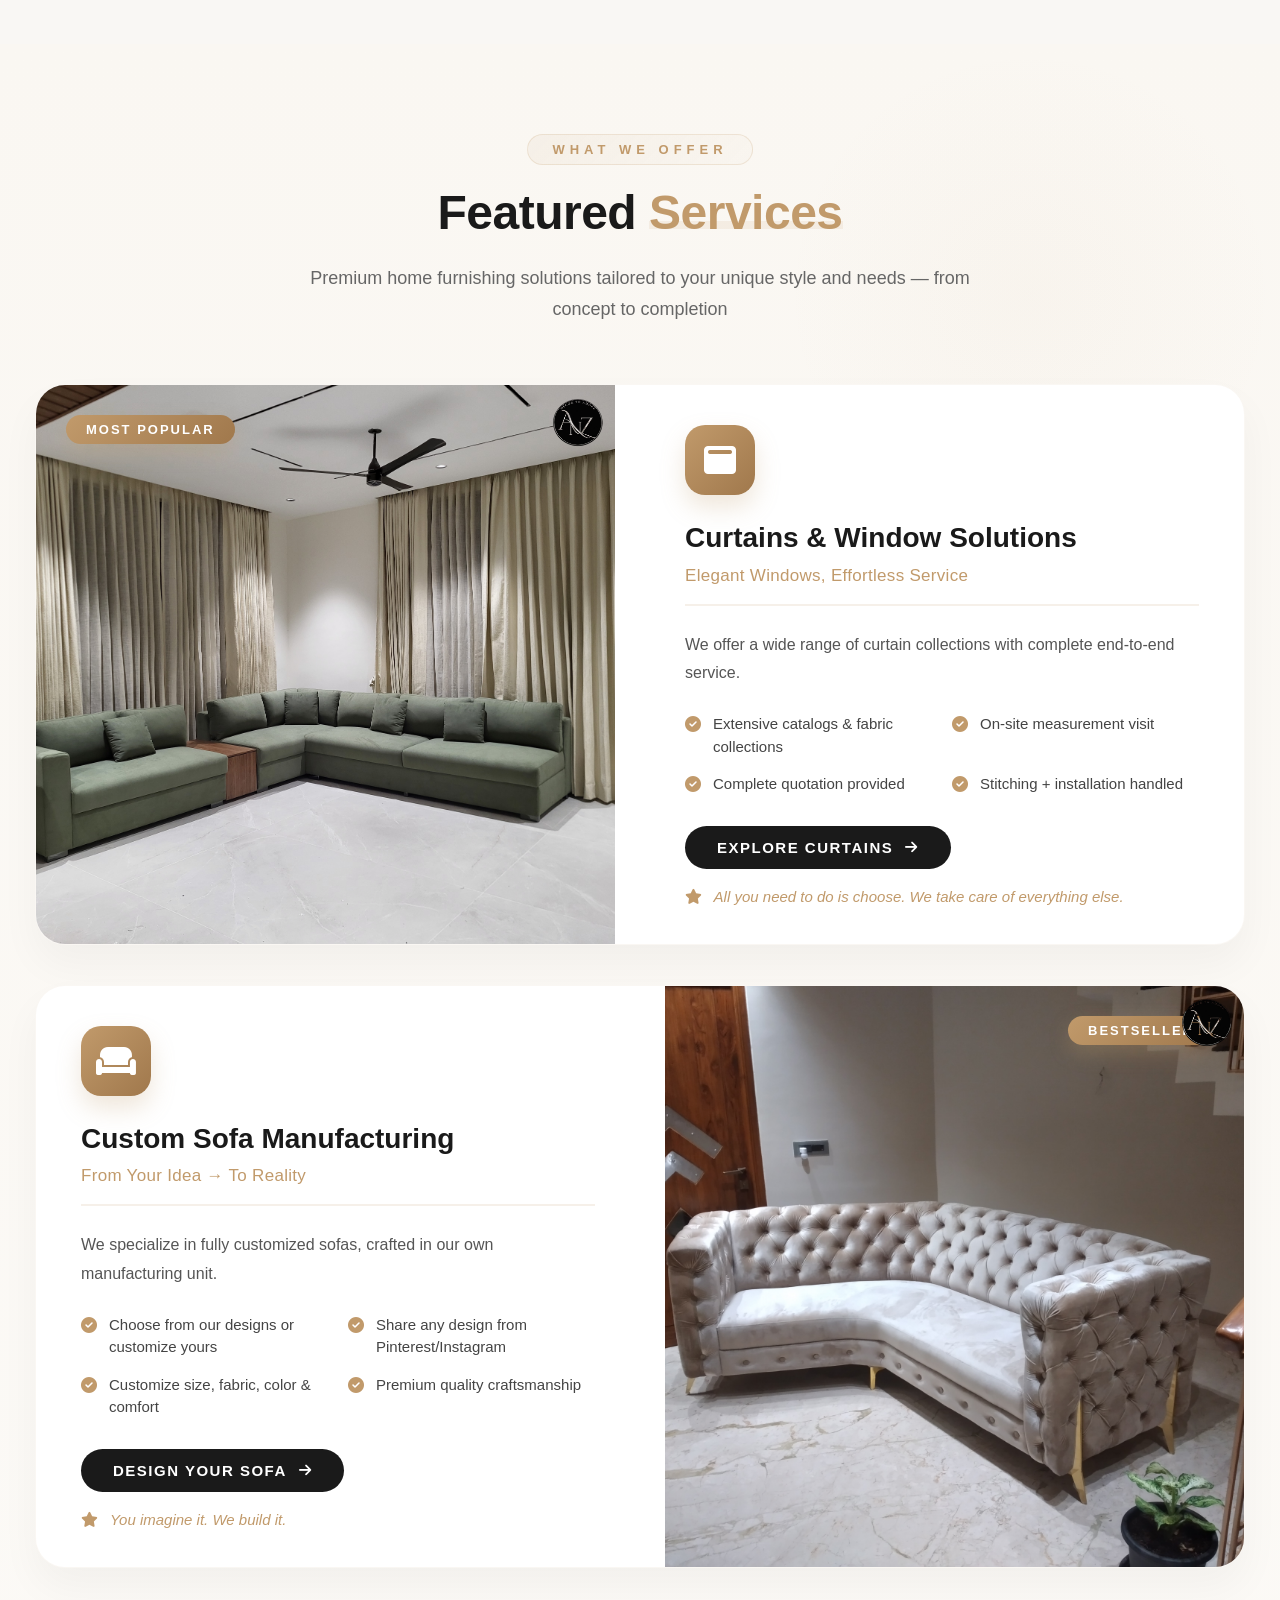
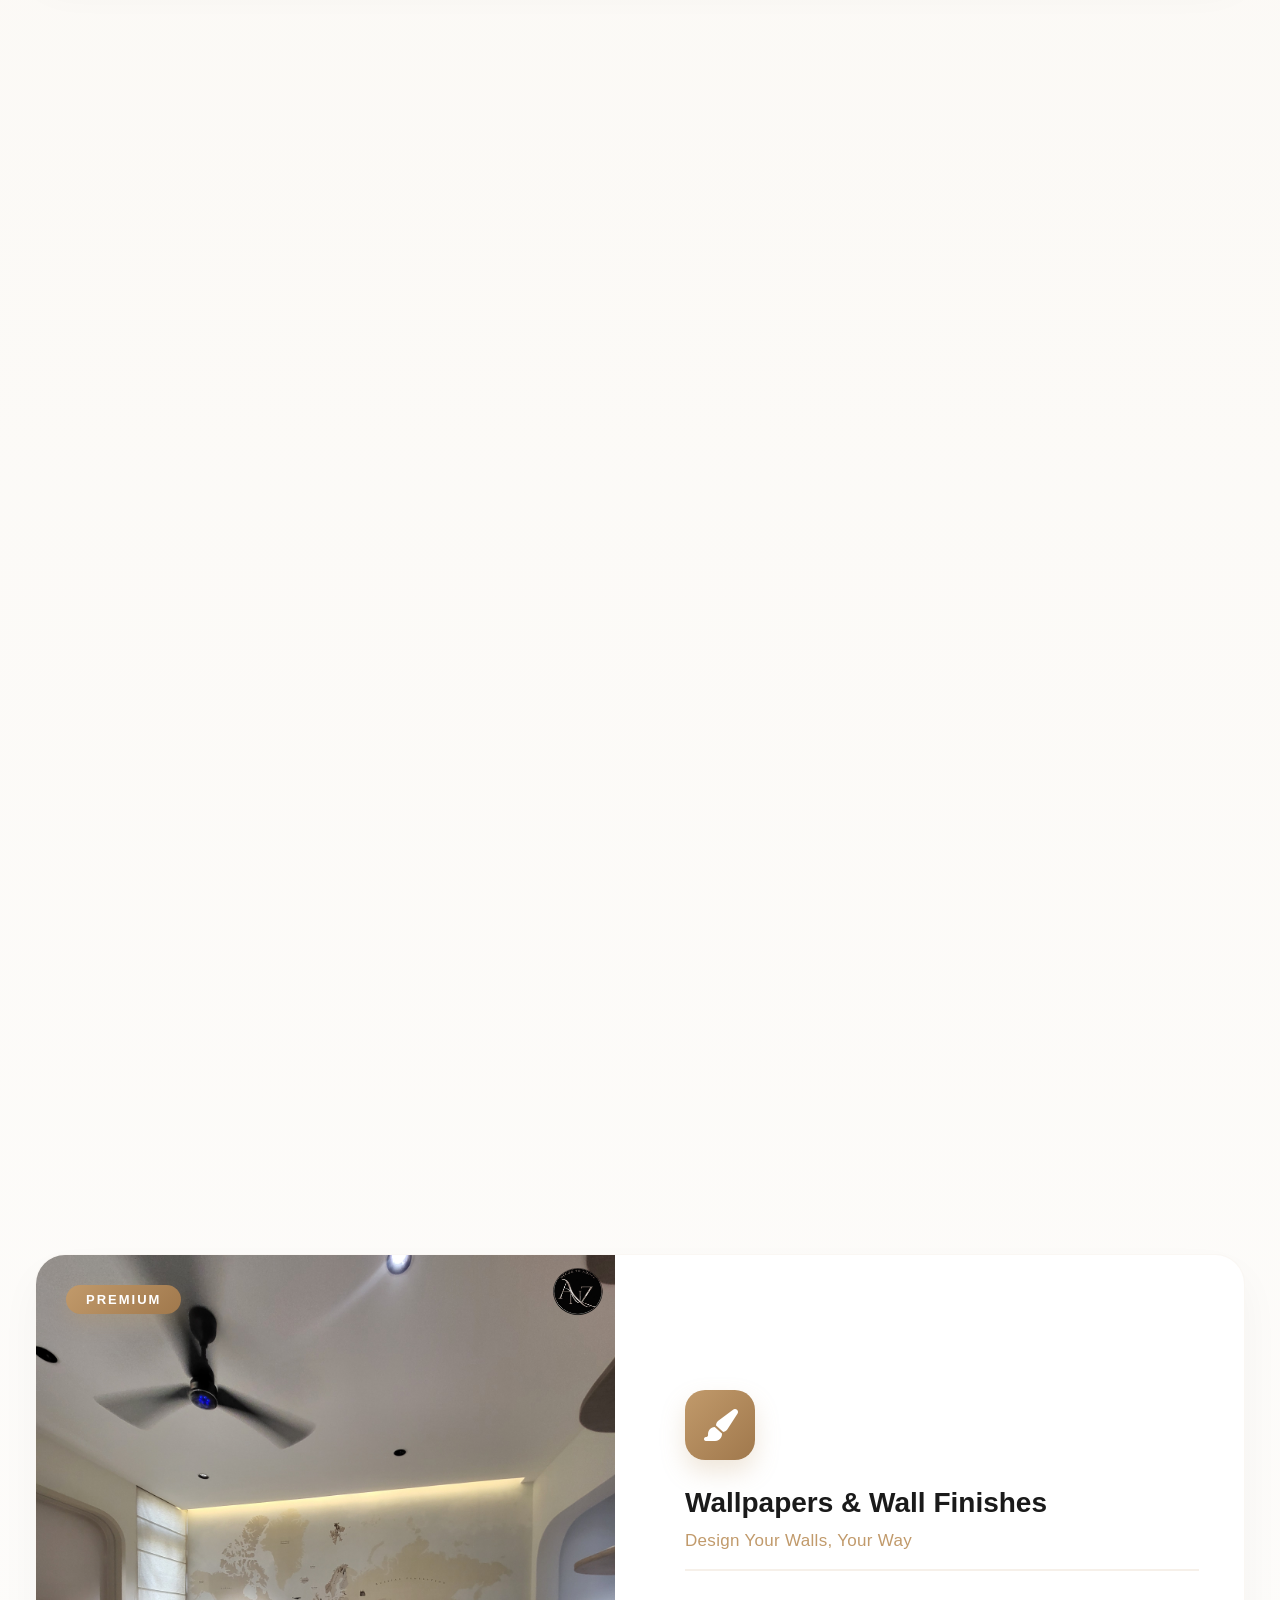
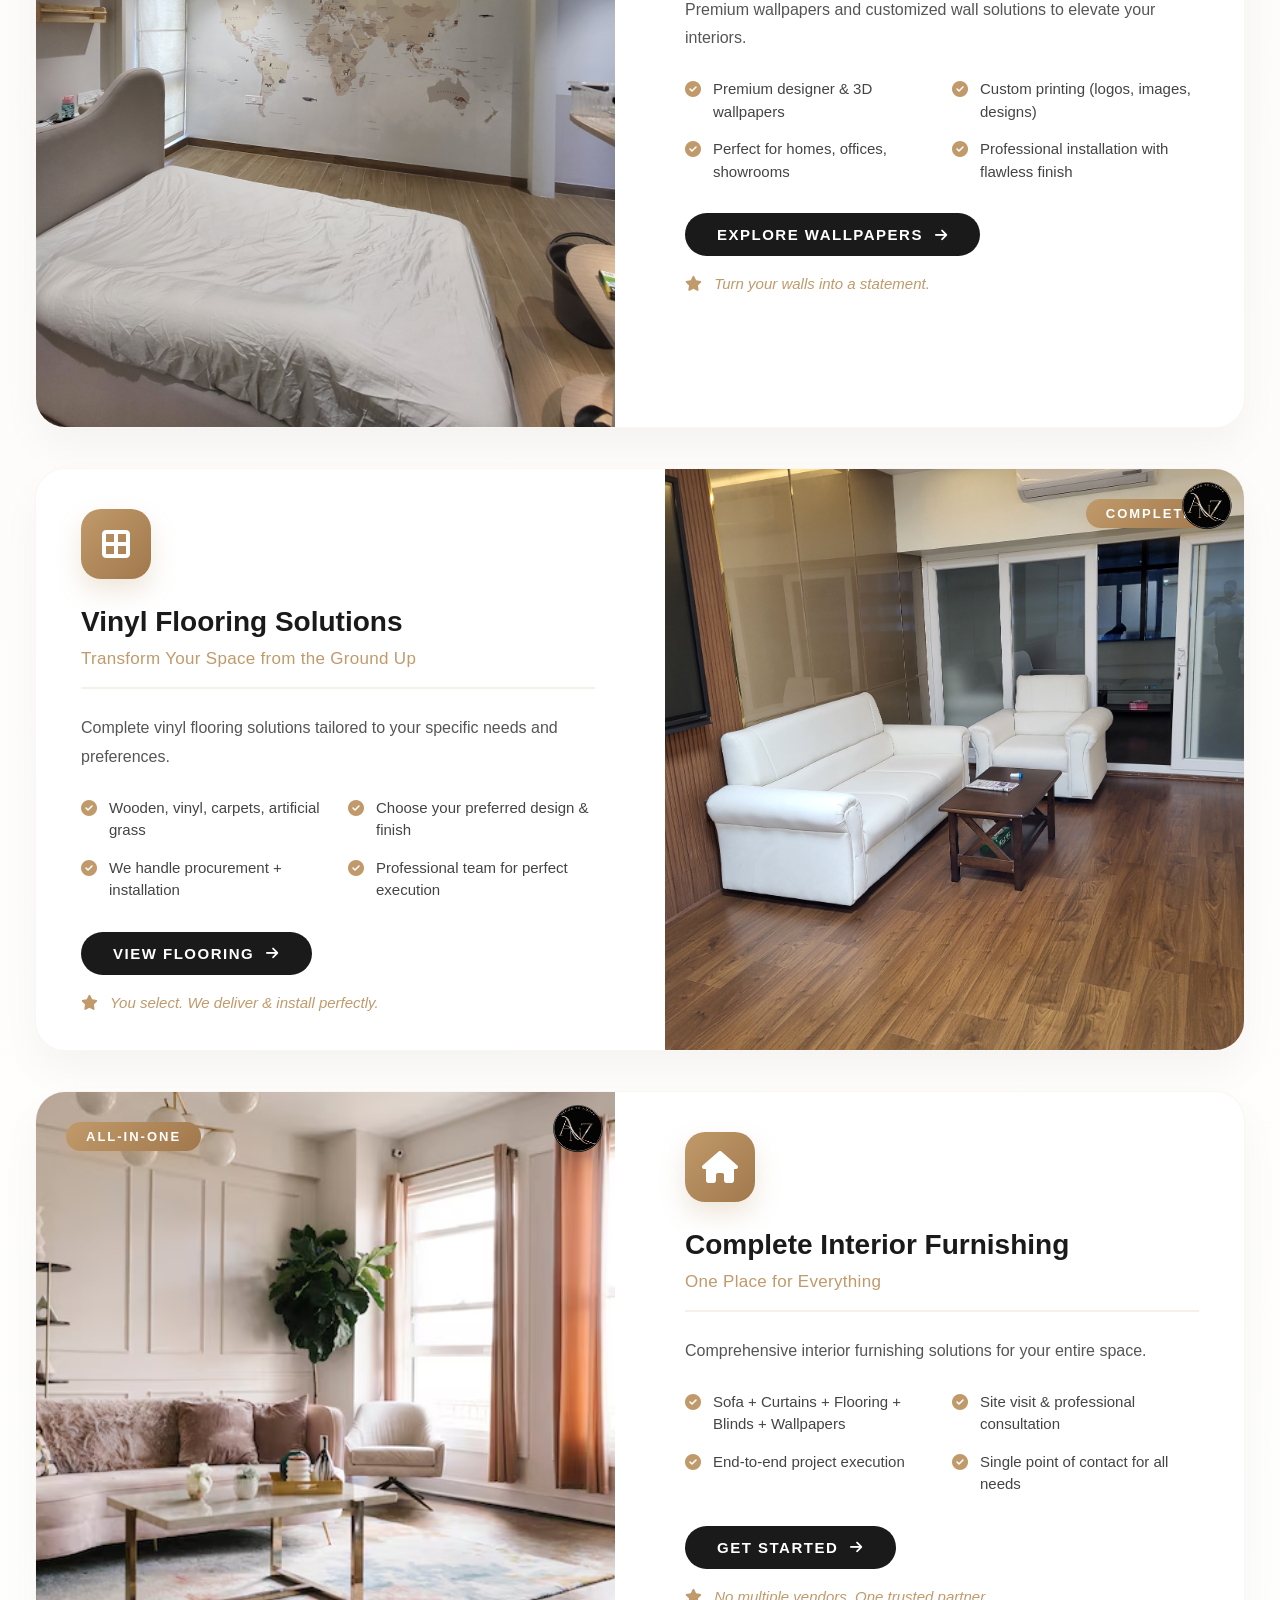
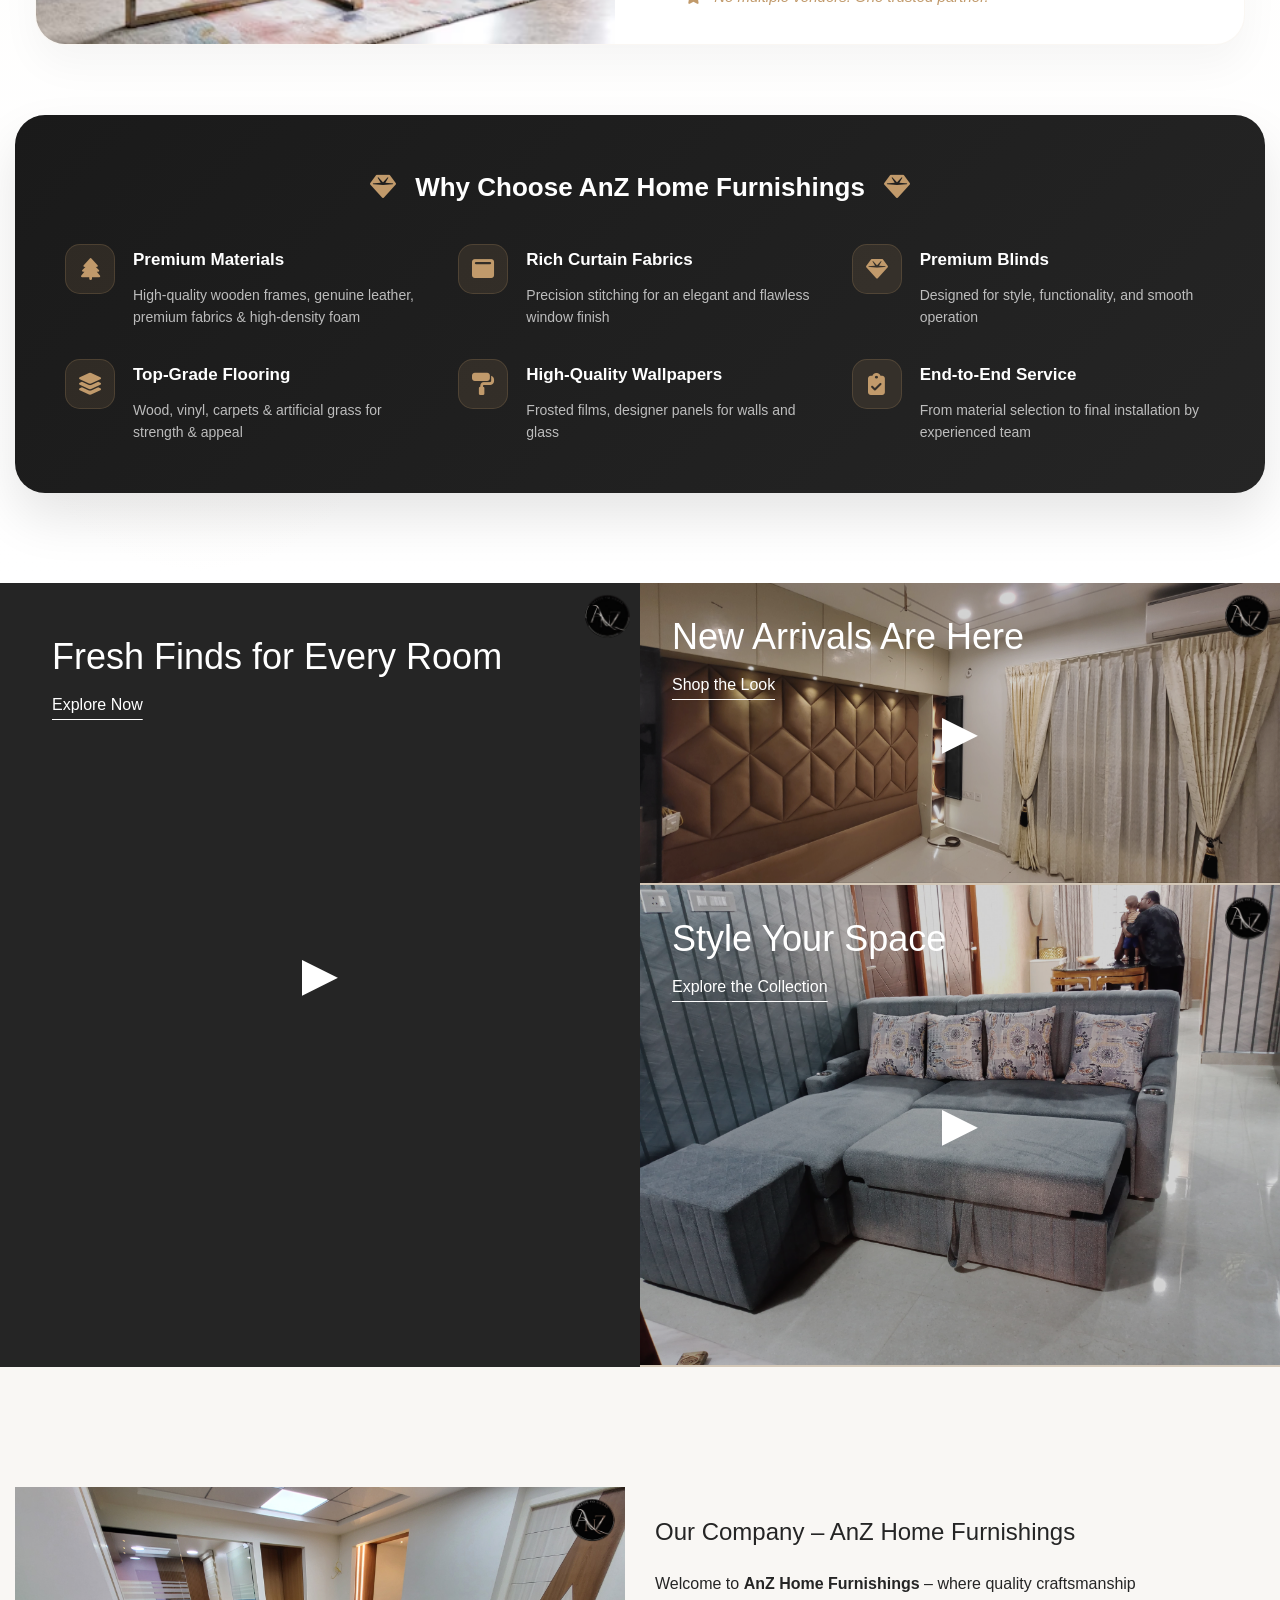
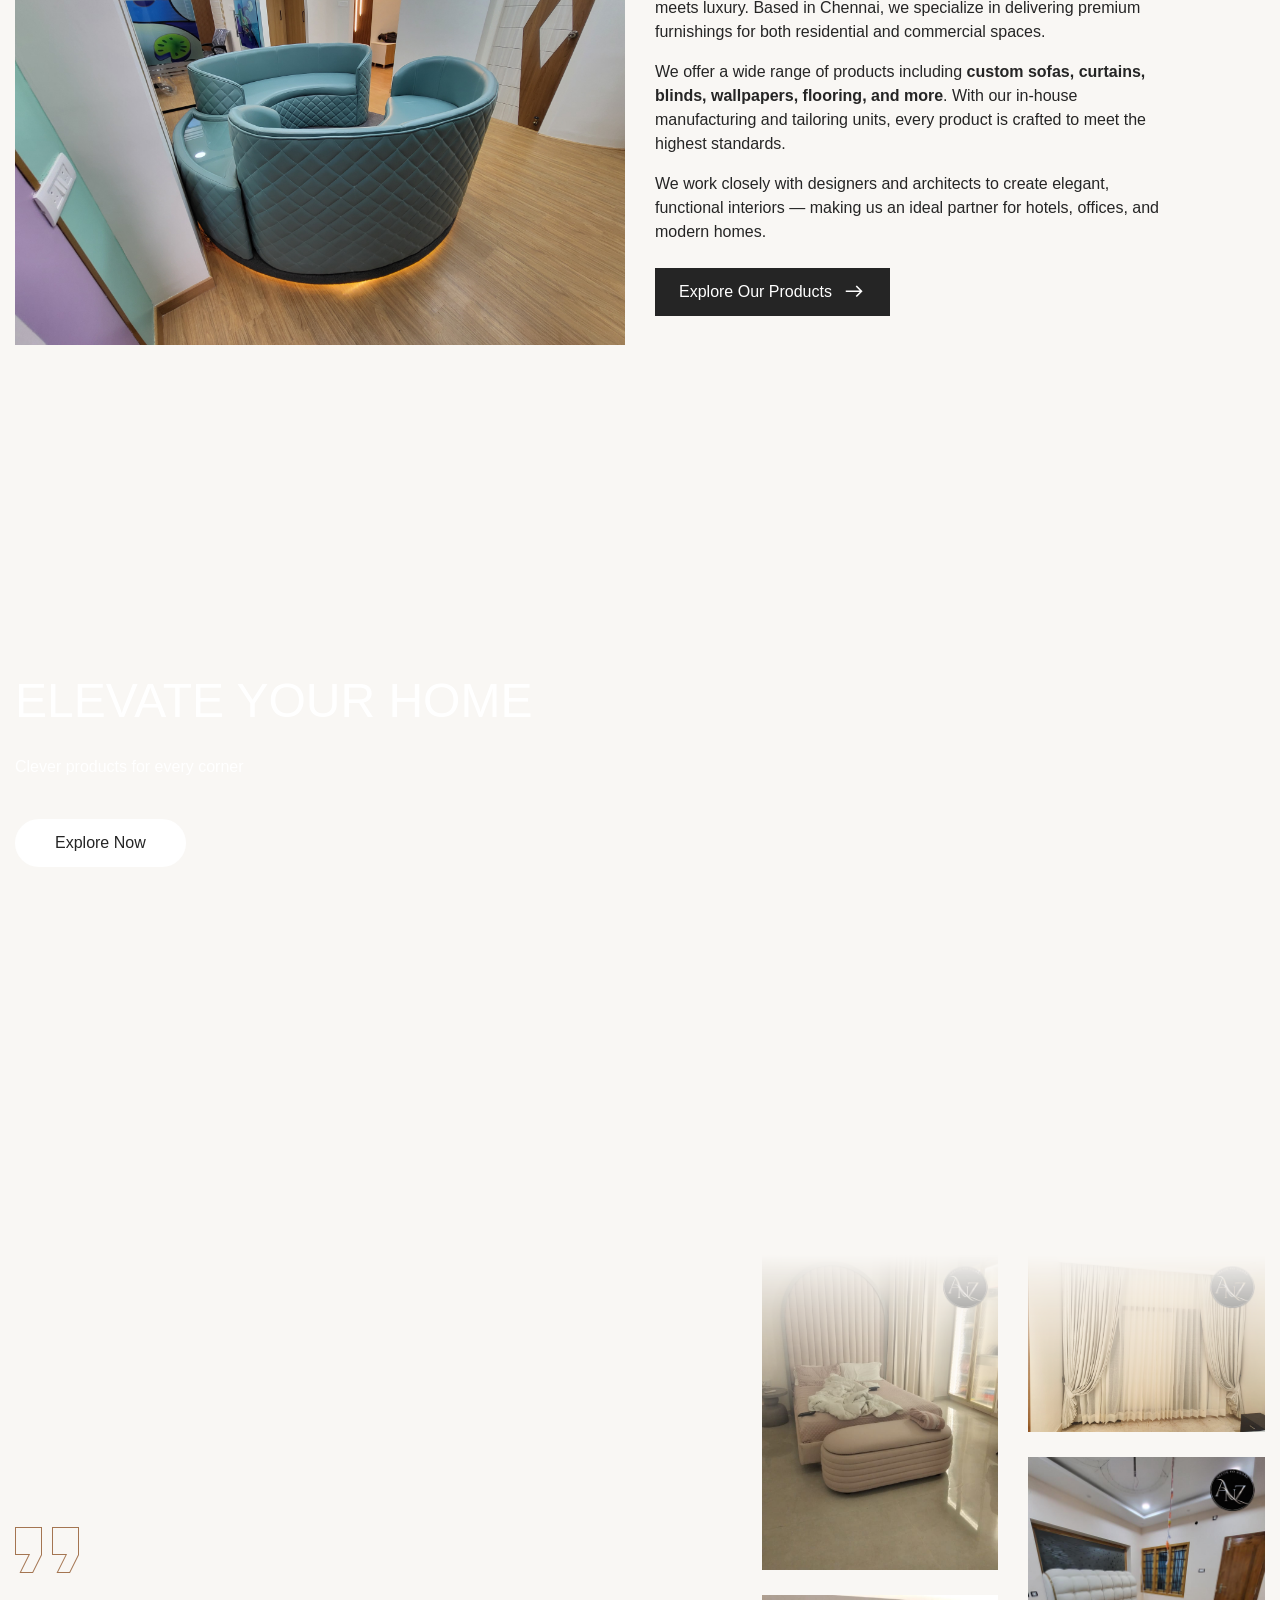
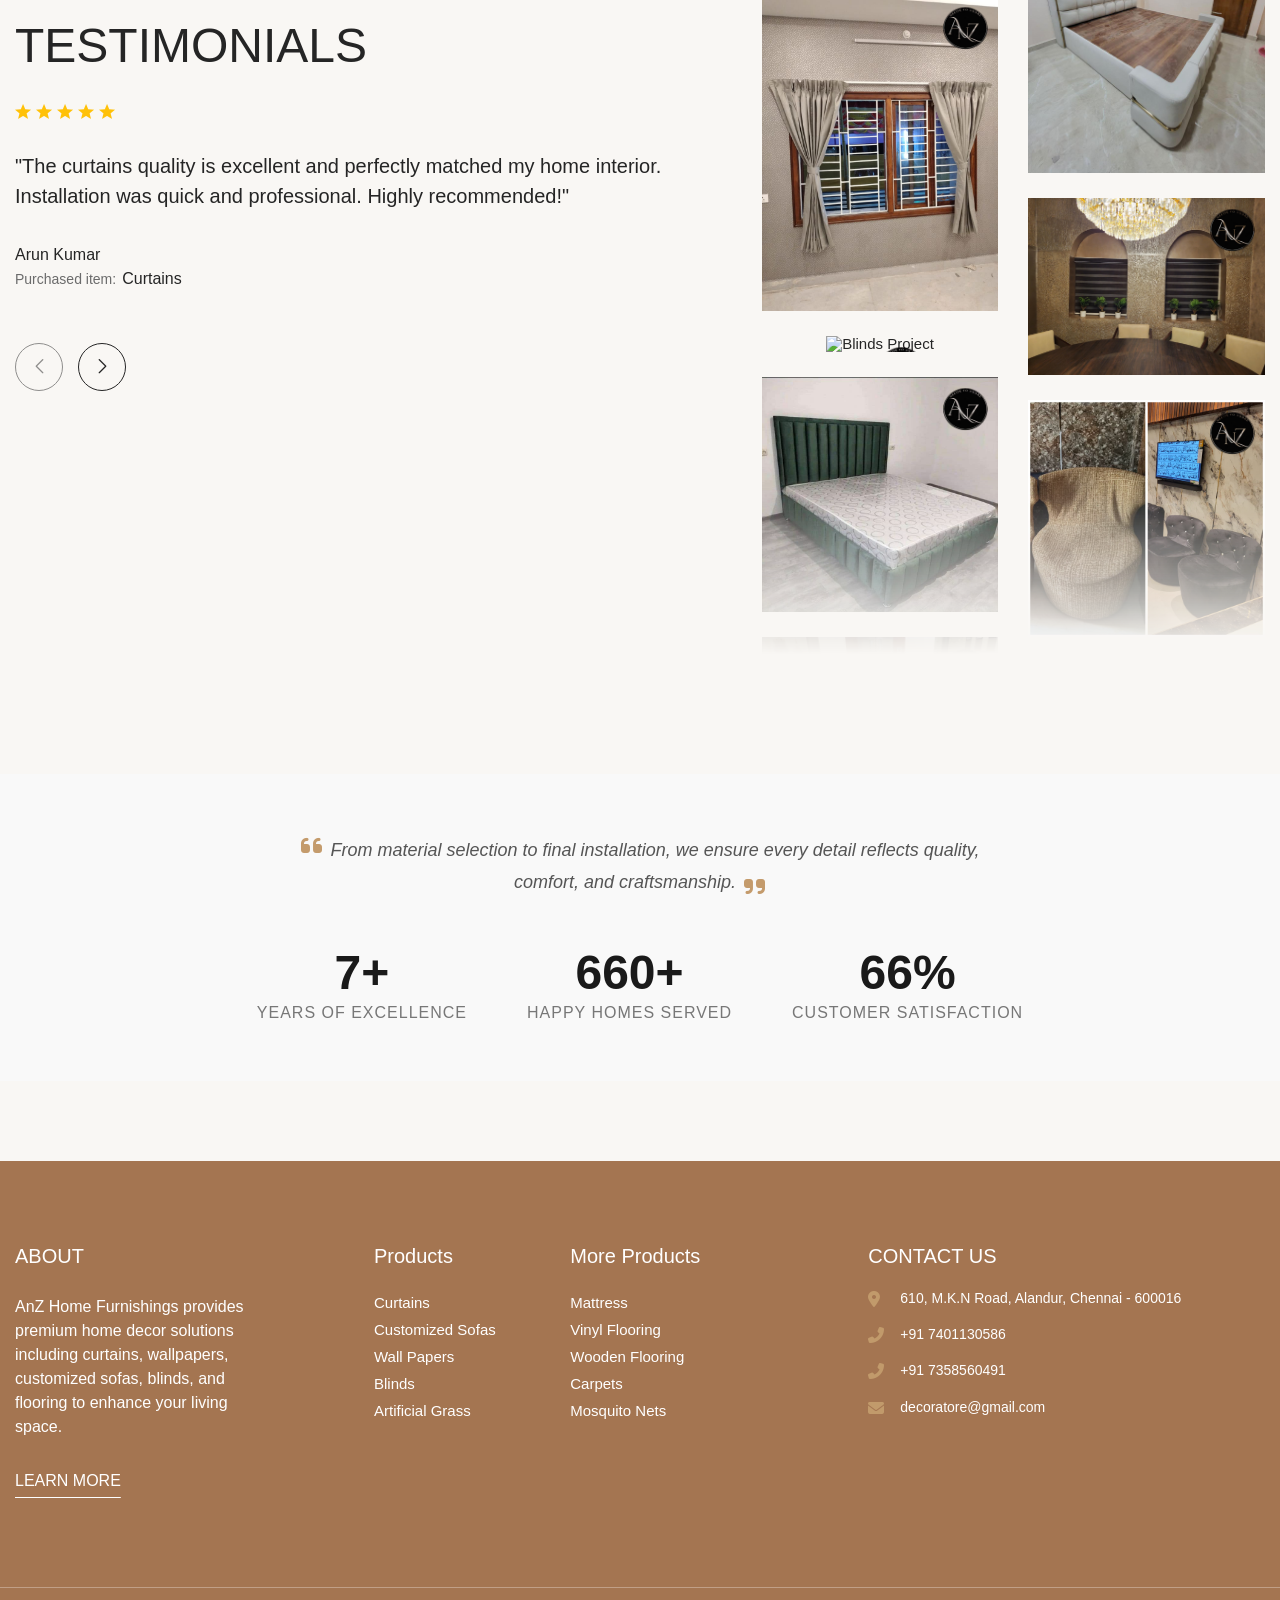
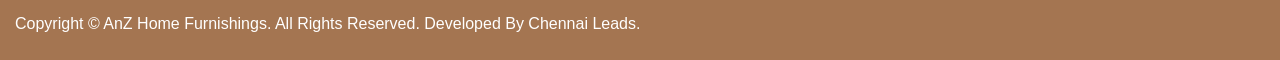
==== commit 6227c17e: "Update index.html" ====
--- a/index.html
+++ b/index.html
@@ -3,7 +3,6 @@
 <!--[if (gte IE 9)|!(IE)]><!-->
 <html xmlns="http://www.w3.org/1999/xhtml" xml:lang="en-US" lang="en-US">
 <!--<![endif]-->
-
 
 <!-- Mirrored from vinfur.vercel.app/index.html by HTTrack Website Copier/3.x [XR&CO'2014], Thu, 02 Apr 2026 12:18:58 GMT -->
 <!-- Added by HTTrack --><meta http-equiv="content-type" content="text/html;charset=utf-8" /><!-- /Added by HTTrack -->
@@ -28,2392 +27,630 @@
     <link rel="stylesheet" type="text/css" href="css/sib-styles.css">
     <link rel="stylesheet" type="text/css" href="css/styles.css">
 
-
     <!-- Icon -->
     <link rel="stylesheet" type="text/css" href="icons/icomoon/style.css">
 
     <!-- Favicon and Touch Icons  -->
-    <link rel="shortcut icon" href="images/favicon.svg">
-    <link rel="apple-touch-icon-precomposed" href="images/favicon.svg">
-    <style>.video-modal {
-    position: fixed;
-    top: 0;
-    left: 0;
-    width: 100%;
-    height: 100%;
-    background: rgba(0, 0, 0, 0.9);
-    z-index: 9999;
-    display: none;
-    align-items: center;
-    justify-content: center;
-}
-
-.modal-content {
-    position: relative;
-    width: 90%;
-    max-width: 1000px;
-    background: #000;
-    padding: 20px;
-    border-radius: 8px;
-}
-
-.close-modal {
-    position: absolute;
-    top: -15px;
-    right: -15px;
-    font-size: 30px;
-    color: white;
-    cursor: pointer;
-    background: #000;
-    width: 40px;
-    height: 40px;
-    border-radius: 50%;
-    display: flex;
-    align-items: center;
-    justify-content: center;
-    z-index: 10;
-}
-
-.video-wrapper {
-    position: relative;
-    padding-bottom: 56.25%; /* 16:9 Aspect Ratio */
-    height: 0;
-    overflow: hidden;
-}
-
-.video-wrapper iframe {
-    position: absolute;
-    top: 0;
-    left: 0;
-    width: 100%;
-    height: 100%;
-}.box-image {
-    position: relative;
-}
-
-.play-btn {
-    position: absolute;
-    top: 50%;
-    left: 50%;
-    transform: translate(-50%, -50%);
-    font-size: 60px; /* adjust size */
-    color: white;
-    cursor: pointer;
-    pointer-events: none; /* allows clicking the image link */
+    <link rel="shortcut icon" href="images/images/logo.png">
+    <link rel="apple-touch-icon-precomposed" href="images/images/logo.png">
     
-    /* Blink/pulse animation */
-    animation: blinkitPulse 1.2s infinite;
-}
-
-/* Keyframes for blinking/pulsing */
-@keyframes blinkitPulse {
-    0%, 100% {
-        transform: translate(-50%, -50%) scale(1);
-        opacity: 1;
-    }
-    50% {
-        transform: translate(-50%, -50%) scale(1.2);
-        opacity: 0.6;
-    }
-}.services-wrapper {
-    padding: 80px 0;
-    background: #f9f7f4;
-}
-
-.services-grid {
-    display: grid;
-    grid-template-columns: repeat(auto-fit, minmax(280px, 1fr));
-    gap: 30px;
-    max-width: 1200px;
-    margin: 0 auto;
-}
-
-.service-category-card {
-    display: block;
-    background: #fff;
-    border-radius: 12px;
-    overflow: hidden;
-    box-shadow: 0 8px 25px rgba(0, 0, 0, 0.08);
-    text-decoration: none;
-    color: inherit;
-    transition: all 0.3s ease;
-}
-
-.service-category-card:hover {
-    transform: translateY(-10px);
-    box-shadow: 0 15px 35px rgba(0, 0, 0, 0.12);
-}
-
-.category-image img {
-    width: 100%;
-    height: 220px;
-    object-fit: cover;
-}
-
-.category-content {
-    padding: 28px 24px;
-}
-
-.category-content h3 {
-    font-size: 1.65rem;
-    margin-bottom: 12px;
-    color: #2c2c2c;
-}
-
-.category-content p {
-    color: #666;
-    line-height: 1.55;
-    margin-bottom: 18px;
-}
-
-.view-products {
-    color: #c19a6b;
-    font-weight: 600;
-    font-size: 1.02rem;
-    transition: color 0.3s;
-}
-
-.service-category-card:hover .view-products {
-    color: #a67c52;
-}
-</style>
- <style>
-        .contact-list {
-            list-style: none;
-            padding: 0;
-            margin: 0;
-        }
-
-        .contact-list li {
+    <!-- Font Awesome (single version, no duplicate) -->
+    <link rel="stylesheet" href="https://cdnjs.cloudflare.com/ajax/libs/font-awesome/6.5.1/css/all.min.css">
+    
+    <style>
+        /* ========== EXTERNAL CSS FOR STICKY CONTACT & POPUP ========== */
+        .sticky-contact-nav {
+            position: fixed;
+            bottom: 85px;
+            right: 20px;
             display: flex;
-            align-items: flex-start;
-            gap: 12px;
-            margin-bottom: 14px;
-            line-height: 1.6;
-        }
-
-        .contact-list i {
-            font-size: 16px;
-            color: #c19a6b;
-            /* premium gold color */
-            margin-top: 4px;
-            min-width: 20px;
-        }
-
-        .contact-list span,
-        .contact-list a {
-            color: #fff;
-            text-decoration: none;
-            font-size: 14px;
-        }
-
-        .contact-list a:hover {
-            color: #c19a6b;
-        }
-
-        .contact-list i {
-            color: #c19a6b;
-        }
-
-        .list-info li {
-            display: flex;
-            align-items: flex-start;
-            gap: 12px;
-            line-height: 1.6;
-        }
-    </style>
-    <link rel="stylesheet" href="https://cdnjs.cloudflare.com/ajax/libs/font-awesome/6.5.1/css/all.min.css">
-<style>
-    /* Premium Featured Services */
-    .featured-services-premium {
-        padding: 90px 0;
-        background: linear-gradient(180deg, #faf7f2 0%, #ffffff 100%);
-        position: relative;
-        overflow: hidden;
-    }
-    
-    .featured-services-premium::before {
-        content: '';
-        position: absolute;
-        top: 0;
-        right: 0;
-        width: 500px;
-        height: 500px;
-        background: radial-gradient(circle, rgba(193, 154, 107, 0.04) 0%, transparent 70%);
-        border-radius: 50%;
-        z-index: 0;
-    }
-    
-    .featured-services-premium::after {
-        content: '';
-        position: absolute;
-        bottom: 0;
-        left: 0;
-        width: 400px;
-        height: 400px;
-        background: radial-gradient(circle, rgba(193, 154, 107, 0.03) 0%, transparent 70%);
-        border-radius: 50%;
-        z-index: 0;
-    }
-    
-    .section-header-premium {
-        text-align: center;
-        margin-bottom: 60px;
-        position: relative;
-        z-index: 2;
-    }
-    
-    .section-badge {
-        display: inline-block;
-        font-size: 13px;
-        text-transform: uppercase;
-        letter-spacing: 5px;
-        color: #c19a6b;
-        font-weight: 600;
-        margin-bottom: 18px;
-        padding: 8px 24px;
-        background: linear-gradient(135deg, rgba(193, 154, 107, 0.08) 0%, rgba(193, 154, 107, 0.02) 100%);
-        border-radius: 50px;
-        border: 1px solid rgba(193, 154, 107, 0.2);
-    }
-    
-    .section-header-premium h2 {
-        font-size: 48px;
-        font-weight: 700;
-        color: #1a1a1a;
-        margin-bottom: 20px;
-        letter-spacing: -0.5px;
-    }
-    
-    .section-header-premium h2 span {
-        color: #c19a6b;
-        position: relative;
-    }
-    
-    .section-header-premium h2 span::after {
-        content: '';
-        position: absolute;
-        bottom: 10px;
-        left: 0;
-        width: 100%;
-        height: 8px;
-        background: rgba(193, 154, 107, 0.12);
-        z-index: -1;
-    }
-    
-    .section-header-premium p {
-        font-size: 18px;
-        color: #666;
-        max-width: 700px;
-        margin: 0 auto;
-        line-height: 1.7;
-    }
-    
-    /* Services Grid */
-    .services-premium-grid {
-        display: flex;
-        flex-direction: column;
-        gap: 40px;
-        position: relative;
-        z-index: 2;
-        max-width: 1400px;
-        margin: 0 auto;
-        padding: 0 20px;
-    }
-    
-    /* Service Row - Alternating Layout */
-    .service-row {
-        display: grid;
-        grid-template-columns: 1fr 1fr;
-        gap: 50px;
-        align-items: center;
-        background: #ffffff;
-        border-radius: 30px;
-        overflow: hidden;
-        box-shadow: 0 20px 40px rgba(0, 0, 0, 0.04);
-        transition: all 0.4s cubic-bezier(0.165, 0.84, 0.44, 1);
-        border: 1px solid rgba(193, 154, 107, 0.08);
-    }
-    
-    .service-row:hover {
-        transform: translateY(-8px);
-        box-shadow: 0 30px 60px rgba(193, 154, 107, 0.1);
-        border-color: rgba(193, 154, 107, 0.2);
-    }
-    
-    .service-row.reverse {
-        direction: rtl;
-    }
-    
-    .service-row.reverse .service-content-box {
-        direction: ltr;
-    }
-    
-    /* Image Box */
-    .service-image-box {
-        position: relative;
-        height: 100%;
-        min-height: 400px;
-        overflow: hidden;
-    }
-    
-    .service-image-box img {
-        width: 100%;
-        height: 100%;
-        object-fit: cover;
-        transition: transform 0.8s cubic-bezier(0.165, 0.84, 0.44, 1);
-    }
-    
-    .service-row:hover .service-image-box img {
-        transform: scale(1.08);
-    }
-    
-    .image-overlay-badge {
-        position: absolute;
-        top: 30px;
-        left: 30px;
-        background: linear-gradient(135deg, #c19a6b 0%, #a0784c 100%);
-        color: #fff;
-        padding: 8px 20px;
-        border-radius: 50px;
-        font-size: 13px;
-        font-weight: 600;
-        text-transform: uppercase;
-        letter-spacing: 2px;
-        box-shadow: 0 8px 20px rgba(193, 154, 107, 0.3);
-        z-index: 2;
-    }
-    
-    .image-overlay-badge.right {
-        left: auto;
-        right: 30px;
-    }
-    
-    /* Content Box */
-    .service-content-box {
-        padding: 40px 45px 40px 20px;
-    }
-    
-    .service-row.reverse .service-content-box {
-        padding: 40px 20px 40px 45px;
-    }
-    
-    .service-icon-large {
-        width: 70px;
-        height: 70px;
-        background: linear-gradient(135deg, #c19a6b 0%, #a0784c 100%);
-        border-radius: 20px;
-        display: flex;
-        align-items: center;
-        justify-content: center;
-        margin-bottom: 25px;
-        box-shadow: 0 12px 25px rgba(193, 154, 107, 0.25);
-    }
-    
-    .service-icon-large i {
-        font-size: 32px;
-        color: #fff;
-    }
-    
-    .service-content-box h3 {
-        font-size: 28px;
-        font-weight: 700;
-        color: #1a1a1a;
-        margin-bottom: 10px;
-        line-height: 1.3;
-    }
-    
-    .service-tagline-large {
-        font-size: 17px;
-        color: #c19a6b;
-        font-weight: 500;
-        margin-bottom: 25px;
-        letter-spacing: 0.3px;
-        padding-bottom: 20px;
-        border-bottom: 2px solid rgba(193, 154, 107, 0.15);
-    }
-    
-    .service-description {
-        font-size: 16px;
-        color: #555;
-        line-height: 1.8;
-        margin-bottom: 25px;
-    }
-    
-    .feature-list-premium {
-        list-style: none;
-        padding: 0;
-        margin: 0 0 30px 0;
-        display: grid;
-        grid-template-columns: repeat(2, 1fr);
-        gap: 15px 20px;
-    }
-    
-    .feature-list-premium li {
-        display: flex;
-        align-items: flex-start;
-        gap: 12px;
-        font-size: 15px;
-        color: #444;
-        line-height: 1.5;
-    }
-    
-    .feature-list-premium li i {
-        color: #c19a6b;
-        font-size: 16px;
-        margin-top: 3px;
-        flex-shrink: 0;
-    }
-    
-    .service-cta-large {
-        display: inline-flex;
-        align-items: center;
-        gap: 12px;
-        padding: 14px 32px;
-        background: #1a1a1a;
-        color: #fff;
-        font-weight: 600;
-        font-size: 15px;
-        text-transform: uppercase;
-        letter-spacing: 1.5px;
-        border-radius: 50px;
-        text-decoration: none;
-        transition: all 0.3s ease;
-        border: none;
-    }
-    
-    .service-cta-large i {
-        font-size: 14px;
-        transition: transform 0.3s ease;
-    }
-    
-    .service-cta-large:hover {
-        background: #c19a6b;
-        color: #fff;
-        transform: translateY(-3px);
-        box-shadow: 0 10px 25px rgba(193, 154, 107, 0.3);
-    }
-    
-    .service-cta-large:hover i {
-        transform: translateX(5px);
-    }
-    
-    .cta-text {
-        margin-top: 20px;
-        font-size: 15px;
-        color: #c19a6b;
-        font-weight: 500;
-        font-style: italic;
-    }
-    
-    .cta-text i {
-        margin-right: 8px;
-    }
-    
-    /* Why Choose Us Compact */
-    .why-choose-compact {
-        margin-top: 70px;
-        padding: 50px;
-        background: linear-gradient(135deg, #1a1a1a 0%, #252525 100%);
-        border-radius: 30px;
-        position: relative;
-        z-index: 2;
-        box-shadow: 0 25px 50px rgba(0, 0, 0, 0.1);
-    }
-    
-    .why-choose-compact h3 {
-        color: #fff;
-        font-size: 26px;
-        font-weight: 700;
-        margin-bottom: 35px;
-        text-align: center;
-    }
-    
-    .why-choose-compact h3 i {
-        color: #c19a6b;
-        margin: 0 12px;
-    }
-    
-    .why-grid-compact {
-        display: grid;
-        grid-template-columns: repeat(3, 1fr);
-        gap: 30px;
-    }
-    
-    .why-item-compact {
-        display: flex;
-        align-items: flex-start;
-        gap: 18px;
-    }
-    
-    .why-icon-compact {
-        width: 50px;
-        height: 50px;
-        background: rgba(193, 154, 107, 0.12);
-        border-radius: 15px;
-        display: flex;
-        align-items: center;
-        justify-content: center;
-        flex-shrink: 0;
-        border: 1px solid rgba(193, 154, 107, 0.2);
-    }
-    
-    .why-icon-compact i {
-        font-size: 22px;
-        color: #c19a6b;
-    }
-    
-    .why-content-compact {
-        flex: 1;
-    }
-    
-    .why-content-compact h4 {
-        color: #fff;
-        font-size: 17px;
-        font-weight: 700;
-        margin-bottom: 8px;
-    }
-    
-    .why-content-compact p {
-        color: rgba(255, 255, 255, 0.7);
-        font-size: 14px;
-        line-height: 1.6;
-        margin: 0;
-    }
-    
-    /* Responsive */
-    @media (max-width: 1200px) {
-        .service-content-box {
-            padding: 30px 30px 30px 15px;
-        }
-        
-        .service-row.reverse .service-content-box {
-            padding: 30px 15px 30px 30px;
-        }
-        
-        .feature-list-premium {
-            grid-template-columns: 1fr;
-        }
-        
-        .why-grid-compact {
-            grid-template-columns: repeat(2, 1fr);
-        }
-    }
-    
-    @media (max-width: 991px) {
-        .section-header-premium h2 {
-            font-size: 36px;
-        }
-        
-        .service-row {
-            grid-template-columns: 1fr;
-            gap: 0;
-        }
-        
-        .service-row.reverse {
-            direction: ltr;
-        }
-        
-        .service-image-box {
-            min-height: 300px;
-            max-height: 350px;
-        }
-        
-        .service-content-box,
-        .service-row.reverse .service-content-box {
-            padding: 35px 30px;
-        }
-        
-        .service-content-box h3 {
-            font-size: 24px;
-        }
-        
-        .feature-list-premium {
-            grid-template-columns: repeat(2, 1fr);
-        }
-    }
-    
-    @media (max-width: 767px) {
-        .featured-services-premium {
-            padding: 60px 0;
-        }
-        
-        .section-header-premium h2 {
-            font-size: 30px;
-        }
-        
-        .section-header-premium p {
-            font-size: 16px;
-        }
-        
-        .service-image-box {
-            min-height: 250px;
-        }
-        
-        .service-content-box h3 {
-            font-size: 22px;
-        }
-        
-        .service-tagline-large {
-            font-size: 15px;
-        }
-        
-        .feature-list-premium {
-            grid-template-columns: 1fr;
-        }
-        
-        .why-grid-compact {
-            grid-template-columns: 1fr;
-        }
-        
-        .why-choose-compact {
-            padding: 35px 25px;
-        }
-        
-        .image-overlay-badge {
-            top: 20px;
-            left: 20px;
-            padding: 6px 16px;
-            font-size: 11px;
-        }
-    }
-    
-    @media (max-width: 480px) {
-        .section-header-premium h2 {
-            font-size: 26px;
-        }
-        
-        .service-icon-large {
+            flex-direction: column;
+            align-items: flex-end;
+            gap: 14px;
+            z-index: 99999;
+        }
+
+        .contact-circle {
             width: 55px;
             height: 55px;
+            border-radius: 50%;
+            display: flex;
+            align-items: center;
+            justify-content: center;
+            box-shadow: 0 10px 25px rgba(0,0,0,0.2);
+            transition: all 0.25s ease;
+            cursor: pointer;
+            border: none;
+            font-size: 22px;
+            color: white;
+            text-decoration: none;
+            position: relative;
+        }
+
+        .contact-circle i {
+            font-size: 24px;
+            transition: transform 0.2s;
+        }
+
+        .contact-circle:hover {
+            transform: translateY(-3px) scale(1.05);
+        }
+
+        .circle-whatsapp {
+            background: #25D366;
+        }
+        .circle-call {
+            background: #0b7fb7;
+        }
+        .circle-mail {
+            background: #e87d4b;
+        }
+
+        .contact-circle::after {
+            content: attr(data-tooltip);
+            position: absolute;
+            right: 68px;
+            background: #1e2b3c;
+            color: #fff;
+            padding: 6px 16px;
+            border-radius: 20px;
+            font-size: 13px;
+            font-weight: 500;
+            white-space: nowrap;
+            opacity: 0;
+            pointer-events: none;
+            transition: opacity 0.2s;
+        }
+        .contact-circle:hover::after {
+            opacity: 1;
+        }
+
+        @media (max-width: 768px) {
+            .sticky-contact-nav {
+                bottom: 90px;
+                right: 14px;
+                gap: 12px;
+            }
+            .contact-circle {
+                width: 48px;
+                height: 48px;
+            }
+            .contact-circle i {
+                font-size: 20px;
+            }
+            .contact-circle::after {
+                display: none;
+            }
+        }
+
+        /* POPUP OVERLAY */
+        .popup-overlay {
+            position: fixed;
+            top: 0;
+            left: 0;
+            width: 100%;
+            height: 100%;
+            background: rgba(10, 20, 30, 0.7);
+            backdrop-filter: blur(6px);
+            display: flex;
+            align-items: center;
+            justify-content: center;
+            z-index: 100000;
+            visibility: hidden;
+            opacity: 0;
+            transition: visibility 0.2s, opacity 0.25s ease;
+            padding: 1rem;
+        }
+
+        .popup-overlay.active {
+            visibility: visible;
+            opacity: 1;
+        }
+
+        .popup-card {
+            background: #ffffff;
+            max-width: 520px;
+            width: 100%;
+            max-height: 85vh;
+            border-radius: 32px;
+            box-shadow: 0 35px 60px rgba(0,0,0,0.35);
+            overflow-y: auto;
+            padding: 2rem 1.8rem 2.2rem;
+            position: relative;
+            transform: scale(0.94);
+            transition: transform 0.3s cubic-bezier(0.2, 0.9, 0.4, 1);
+            scrollbar-width: thin;
+            scrollbar-color: #cbd5e0 #f1f5f9;
+        }
+
+        .popup-overlay.active .popup-card {
+            transform: scale(1);
+        }
+
+        .popup-card::-webkit-scrollbar {
+            width: 6px;
+        }
+        .popup-card::-webkit-scrollbar-track {
+            background: #f1f5f9;
+            border-radius: 8px;
+        }
+        .popup-card::-webkit-scrollbar-thumb {
+            background: #b9c7da;
+            border-radius: 8px;
+        }
+
+        .popup-close-btn {
+            position: absolute;
+            top: 16px;
+            right: 20px;
+            background: #f0f3f7;
+            border: none;
+            width: 38px;
+            height: 38px;
+            border-radius: 50%;
+            font-size: 1.3rem;
+            color: #2d3a4a;
+            cursor: pointer;
+            display: flex;
+            align-items: center;
+            justify-content: center;
+            transition: background 0.2s, color 0.2s;
+            box-shadow: 0 3px 8px rgba(0,0,0,0.05);
+        }
+
+        .popup-close-btn:hover {
+            background: #e0e7ef;
+            color: #0b1c2e;
+        }
+
+        .popup-title {
+            font-size: 1.7rem;
+            font-weight: 600;
+            color: #1e2f40;
+            margin-bottom: 1.5rem;
+            letter-spacing: -0.3px;
+            display: flex;
+            align-items: center;
+            gap: 0.4rem;
+        }
+        .popup-title i {
+            color: #e87d4b;
+            font-size: 1.8rem;
+        }
+
+        /* FORM STYLES */
+        .form-row-custom {
+            display: flex;
+            gap: 12px;
+            margin-bottom: 16px;
+            flex-wrap: wrap;
+        }
+
+        .form-group-custom {
+            flex: 1 1 0%;
+            min-width: 140px;
+            margin-bottom: 16px;
+        }
+
+        .form-input-custom {
+            width: 100%;
+            padding: 0.9rem 1.2rem;
+            border: 1.5px solid #e2e8f0;
+            border-radius: 20px;
+            font-size: 0.95rem;
+            background: #f9fbfd;
+            transition: all 0.2s ease;
+            outline: none;
+            color: #1a2b3c;
+            font-weight: 450;
+            box-shadow: 0 1px 3px rgba(0,0,0,0.02);
+            resize: vertical;
+            font-family: inherit;
+        }
+
+        .form-input-custom:focus {
+            border-color: #e87d4b;
+            background: white;
+            box-shadow: 0 0 0 3px rgba(232,125,75,0.15);
+        }
+
+        select.form-input-custom {
+            appearance: none;
+            background-image: url('data:image/svg+xml;utf8,<svg xmlns="http://www.w3.org/2000/svg" width="16" height="16" viewBox="0 0 24 24" fill="none" stroke="%234b5563" stroke-width="2" stroke-linecap="round" stroke-linejoin="round"><polyline points="6 9 12 15 18 9"/></svg>');
+            background-repeat: no-repeat;
+            background-position: right 1.1rem center;
+            background-size: 18px;
+            padding-right: 2.8rem;
+        }
+
+        textarea.form-input-custom {
+            min-height: 100px;
+        }
+
+        .submit-btn-custom {
+            background: #1e2f40;
+            color: white;
+            border: none;
+            padding: 0.95rem 2.2rem;
+            border-radius: 40px;
+            font-weight: 600;
+            font-size: 1rem;
+            letter-spacing: 0.4px;
+            display: inline-flex;
+            align-items: center;
+            justify-content: center;
+            gap: 0.5rem;
+            cursor: pointer;
+            transition: background 0.25s, transform 0.15s;
+            box-shadow: 0 8px 18px rgba(0,0,0,0.12);
+            width: auto;
+            margin-top: 0.8rem;
+        }
+
+        .submit-btn-custom:hover {
+            background: #152433;
+            transform: translateY(-2px);
+        }
+
+        .submit-btn-custom i {
+            font-size: 0.9rem;
+            transition: transform 0.2s;
+        }
+
+        .submit-btn-custom:hover i {
+            transform: translateX(4px);
+        }
+
+        @media (max-width: 500px) {
+            .popup-card {
+                padding: 1.8rem 1.3rem 2rem;
+            }
+            .form-row-custom {
+                flex-direction: column;
+                gap: 0;
+            }
         }
         
-        .service-icon-large i {
-            font-size: 26px;
-        }
-        
-        .service-content-box h3 {
-            font-size: 20px;
-        }
-        
-        .service-cta-large {
-            padding: 12px 24px;
-            font-size: 13px;
-        }
-        
-        .why-choose-compact h3 {
-            font-size: 22px;
-        }
-    }
-      .site-logo img {
-            max-height: 80px;
-            width: auto;
-        }
-        .gallery-item .image {
-    position: relative;
-    overflow: hidden;
-}
-
-.gallery-item .image img {
-    width: 100%;
-    display: block;
-}
-
-/* Logo top-right corner */
-.gallery-item .image::after {
-    content: "";
-    position: absolute;
-    top: 10px;
-    right: 10px;
-    width: 45px;
-    height: 45px;
-    background: url("images/images/logo.png") no-repeat center;
-    background-size: contain;
-    z-index: 10;
-    pointer-events: none;
-}
-.gallery {
-    position: relative;
-    overflow: hidden;
-}
-
-.gallery img {
-    width: 100%;
-    display: block;
-}
-
-/* Logo on top-right corner */
-.gallery::after {
-    content: "";
-    position: absolute;
-    top: 10px;
-    right: 10px;
-    width: 45px;
-    height: 45px;
-    background: url("images/images/logo.png") no-repeat center;
-    background-size: contain;
-    z-index: 10;
-    pointer-events: none;
-}
-.service-image-box {
-    position: relative;
-    overflow: hidden;
-}
-
-.service-image-box img {
-    width: 100%;
-    display: block;
-}
-
-/* Logo top-right corner */
-.service-image-box::after {
-    content: "";
-    position: absolute;
-    top: 12px;
-    right: 12px;
-    width: 50px;
-    height: 50px;
-    background: url("images/images/logo.png") no-repeat center;
-    background-size: contain;
-    z-index: 10;
-    pointer-events: none;
-}
-.img-style {
-    position: relative;
-    overflow: hidden;
-}
-
-.img-style img {
-    width: 100%;
-    display: block;
-}
-
-/* Logo top-right corner */
-.img-style::after {
-    content: "";
-    position: absolute;
-    top: 10px;
-    right: 10px;
-    width: 45px;
-    height: 45px;
-    background: url("images/images/logo.png") no-repeat center;
-    background-size: contain;
-    z-index: 10;
-    pointer-events: none;
-}
-</style>
+        /* other page styles preserved */
+        .video-modal { position: fixed; top: 0; left: 0; width: 100%; height: 100%; background: rgba(0, 0, 0, 0.9); z-index: 9999; display: none; align-items: center; justify-content: center; }
+        .modal-content { position: relative; width: 90%; max-width: 1000px; background: #000; padding: 20px; border-radius: 8px; }
+        .close-modal { position: absolute; top: -15px; right: -15px; font-size: 30px; color: white; cursor: pointer; background: #000; width: 40px; height: 40px; border-radius: 50%; display: flex; align-items: center; justify-content: center; z-index: 10; }
+        .video-wrapper { position: relative; padding-bottom: 56.25%; height: 0; overflow: hidden; }
+        .video-wrapper iframe { position: absolute; top: 0; left: 0; width: 100%; height: 100%; }
+        .box-image { position: relative; }
+        .play-btn { position: absolute; top: 50%; left: 50%; transform: translate(-50%, -50%); font-size: 60px; color: white; cursor: pointer; pointer-events: none; animation: blinkitPulse 1.2s infinite; }
+        @keyframes blinkitPulse { 0%, 100% { transform: translate(-50%, -50%) scale(1); opacity: 1; } 50% { transform: translate(-50%, -50%) scale(1.2); opacity: 0.6; } }
+        .services-wrapper { padding: 80px 0; background: #f9f7f4; }
+        .services-grid { display: grid; grid-template-columns: repeat(auto-fit, minmax(280px, 1fr)); gap: 30px; max-width: 1200px; margin: 0 auto; }
+        .service-category-card { display: block; background: #fff; border-radius: 12px; overflow: hidden; box-shadow: 0 8px 25px rgba(0, 0, 0, 0.08); text-decoration: none; color: inherit; transition: all 0.3s ease; }
+        .service-category-card:hover { transform: translateY(-10px); box-shadow: 0 15px 35px rgba(0, 0, 0, 0.12); }
+        .category-image img { width: 100%; height: 220px; object-fit: cover; }
+        .category-content { padding: 28px 24px; }
+        .category-content h3 { font-size: 1.65rem; margin-bottom: 12px; color: #2c2c2c; }
+        .category-content p { color: #666; line-height: 1.55; margin-bottom: 18px; }
+        .view-products { color: #c19a6b; font-weight: 600; font-size: 1.02rem; transition: color 0.3s; }
+        .service-category-card:hover .view-products { color: #a67c52; }
+        .contact-list { list-style: none; padding: 0; margin: 0; }
+        .contact-list li { display: flex; align-items: flex-start; gap: 12px; margin-bottom: 14px; line-height: 1.6; }
+        .contact-list i { font-size: 16px; color: #c19a6b; margin-top: 4px; min-width: 20px; }
+        .contact-list span, .contact-list a { color: #fff; text-decoration: none; font-size: 14px; }
+        .contact-list a:hover { color: #c19a6b; }
+        .list-info li { display: flex; align-items: flex-start; gap: 12px; line-height: 1.6; }
+        .featured-services-premium { padding: 90px 0; background: linear-gradient(180deg, #faf7f2 0%, #ffffff 100%); position: relative; overflow: hidden; }
+        .featured-services-premium::before { content: ''; position: absolute; top: 0; right: 0; width: 500px; height: 500px; background: radial-gradient(circle, rgba(193, 154, 107, 0.04) 0%, transparent 70%); border-radius: 50%; z-index: 0; }
+        .featured-services-premium::after { content: ''; position: absolute; bottom: 0; left: 0; width: 400px; height: 400px; background: radial-gradient(circle, rgba(193, 154, 107, 0.03) 0%, transparent 70%); border-radius: 50%; z-index: 0; }
+        .section-header-premium { text-align: center; margin-bottom: 60px; position: relative; z-index: 2; }
+        .section-badge { display: inline-block; font-size: 13px; text-transform: uppercase; letter-spacing: 5px; color: #c19a6b; font-weight: 600; margin-bottom: 18px; padding: 8px 24px; background: linear-gradient(135deg, rgba(193, 154, 107, 0.08) 0%, rgba(193, 154, 107, 0.02) 100%); border-radius: 50px; border: 1px solid rgba(193, 154, 107, 0.2); }
+        .section-header-premium h2 { font-size: 48px; font-weight: 700; color: #1a1a1a; margin-bottom: 20px; letter-spacing: -0.5px; }
+        .section-header-premium h2 span { color: #c19a6b; position: relative; }
+        .section-header-premium h2 span::after { content: ''; position: absolute; bottom: 10px; left: 0; width: 100%; height: 8px; background: rgba(193, 154, 107, 0.12); z-index: -1; }
+        .section-header-premium p { font-size: 18px; color: #666; max-width: 700px; margin: 0 auto; line-height: 1.7; }
+        .services-premium-grid { display: flex; flex-direction: column; gap: 40px; position: relative; z-index: 2; max-width: 1400px; margin: 0 auto; padding: 0 20px; }
+        .service-row { display: grid; grid-template-columns: 1fr 1fr; gap: 50px; align-items: center; background: #ffffff; border-radius: 30px; overflow: hidden; box-shadow: 0 20px 40px rgba(0, 0, 0, 0.04); transition: all 0.4s cubic-bezier(0.165, 0.84, 0.44, 1); border: 1px solid rgba(193, 154, 107, 0.08); }
+        .service-row:hover { transform: translateY(-8px); box-shadow: 0 30px 60px rgba(193, 154, 107, 0.1); border-color: rgba(193, 154, 107, 0.2); }
+        .service-row.reverse { direction: rtl; }
+        .service-row.reverse .service-content-box { direction: ltr; }
+        .service-image-box { position: relative; height: 100%; min-height: 400px; overflow: hidden; }
+        .service-image-box img { width: 100%; height: 100%; object-fit: cover; transition: transform 0.8s cubic-bezier(0.165, 0.84, 0.44, 1); }
+        .service-row:hover .service-image-box img { transform: scale(1.08); }
+        .image-overlay-badge { position: absolute; top: 30px; left: 30px; background: linear-gradient(135deg, #c19a6b 0%, #a0784c 100%); color: #fff; padding: 8px 20px; border-radius: 50px; font-size: 13px; font-weight: 600; text-transform: uppercase; letter-spacing: 2px; box-shadow: 0 8px 20px rgba(193, 154, 107, 0.3); z-index: 2; }
+        .image-overlay-badge.right { left: auto; right: 30px; }
+        .service-content-box { padding: 40px 45px 40px 20px; }
+        .service-row.reverse .service-content-box { padding: 40px 20px 40px 45px; }
+        .service-icon-large { width: 70px; height: 70px; background: linear-gradient(135deg, #c19a6b 0%, #a0784c 100%); border-radius: 20px; display: flex; align-items: center; justify-content: center; margin-bottom: 25px; box-shadow: 0 12px 25px rgba(193, 154, 107, 0.25); }
+        .service-icon-large i { font-size: 32px; color: #fff; }
+        .service-content-box h3 { font-size: 28px; font-weight: 700; color: #1a1a1a; margin-bottom: 10px; line-height: 1.3; }
+        .service-tagline-large { font-size: 17px; color: #c19a6b; font-weight: 500; margin-bottom: 25px; letter-spacing: 0.3px; padding-bottom: 20px; border-bottom: 2px solid rgba(193, 154, 107, 0.15); }
+        .service-description { font-size: 16px; color: #555; line-height: 1.8; margin-bottom: 25px; }
+        .feature-list-premium { list-style: none; padding: 0; margin: 0 0 30px 0; display: grid; grid-template-columns: repeat(2, 1fr); gap: 15px 20px; }
+        .feature-list-premium li { display: flex; align-items: flex-start; gap: 12px; font-size: 15px; color: #444; line-height: 1.5; }
+        .feature-list-premium li i { color: #c19a6b; font-size: 16px; margin-top: 3px; flex-shrink: 0; }
+        .service-cta-large { display: inline-flex; align-items: center; gap: 12px; padding: 14px 32px; background: #1a1a1a; color: #fff; font-weight: 600; font-size: 15px; text-transform: uppercase; letter-spacing: 1.5px; border-radius: 50px; text-decoration: none; transition: all 0.3s ease; border: none; }
+        .service-cta-large i { font-size: 14px; transition: transform 0.3s ease; }
+        .service-cta-large:hover { background: #c19a6b; color: #fff; transform: translateY(-3px); box-shadow: 0 10px 25px rgba(193, 154, 107, 0.3); }
+        .service-cta-large:hover i { transform: translateX(5px); }
+        .cta-text { margin-top: 20px; font-size: 15px; color: #c19a6b; font-weight: 500; font-style: italic; }
+        .cta-text i { margin-right: 8px; }
+        .why-choose-compact { margin-top: 70px; padding: 50px; background: linear-gradient(135deg, #1a1a1a 0%, #252525 100%); border-radius: 30px; position: relative; z-index: 2; box-shadow: 0 25px 50px rgba(0, 0, 0, 0.1); }
+        .why-choose-compact h3 { color: #fff; font-size: 26px; font-weight: 700; margin-bottom: 35px; text-align: center; }
+        .why-choose-compact h3 i { color: #c19a6b; margin: 0 12px; }
+        .why-grid-compact { display: grid; grid-template-columns: repeat(3, 1fr); gap: 30px; }
+        .why-item-compact { display: flex; align-items: flex-start; gap: 18px; }
+        .why-icon-compact { width: 50px; height: 50px; background: rgba(193, 154, 107, 0.12); border-radius: 15px; display: flex; align-items: center; justify-content: center; flex-shrink: 0; border: 1px solid rgba(193, 154, 107, 0.2); }
+        .why-icon-compact i { font-size: 22px; color: #c19a6b; }
+        .why-content-compact { flex: 1; }
+        .why-content-compact h4 { color: #fff; font-size: 17px; font-weight: 700; margin-bottom: 8px; }
+        .why-content-compact p { color: rgba(255, 255, 255, 0.7); font-size: 14px; line-height: 1.6; margin: 0; }
+        @media (max-width: 1200px) { .service-content-box { padding: 30px 30px 30px 15px; } .service-row.reverse .service-content-box { padding: 30px 15px 30px 30px; } .feature-list-premium { grid-template-columns: 1fr; } .why-grid-compact { grid-template-columns: repeat(2, 1fr); } }
+        @media (max-width: 991px) { .section-header-premium h2 { font-size: 36px; } .service-row { grid-template-columns: 1fr; gap: 0; } .service-row.reverse { direction: ltr; } .service-image-box { min-height: 300px; max-height: 350px; } .service-content-box, .service-row.reverse .service-content-box { padding: 35px 30px; } .service-content-box h3 { font-size: 24px; } .feature-list-premium { grid-template-columns: repeat(2, 1fr); } }
+        @media (max-width: 767px) { .featured-services-premium { padding: 60px 0; } .section-header-premium h2 { font-size: 30px; } .section-header-premium p { font-size: 16px; } .service-image-box { min-height: 250px; } .service-content-box h3 { font-size: 22px; } .service-tagline-large { font-size: 15px; } .feature-list-premium { grid-template-columns: 1fr; } .why-grid-compact { grid-template-columns: 1fr; } .why-choose-compact { padding: 35px 25px; } .image-overlay-badge { top: 20px; left: 20px; padding: 6px 16px; font-size: 11px; } }
+        @media (max-width: 480px) { .section-header-premium h2 { font-size: 26px; } .service-icon-large { width: 55px; height: 55px; } .service-icon-large i { font-size: 26px; } .service-content-box h3 { font-size: 20px; } .service-cta-large { padding: 12px 24px; font-size: 13px; } .why-choose-compact h3 { font-size: 22px; } }
+        .site-logo img { max-height: 80px; width: auto; }
+        .gallery-item .image { position: relative; overflow: hidden; }
+        .gallery-item .image img { width: 100%; display: block; }
+        .gallery-item .image::after { content: ""; position: absolute; top: 10px; right: 10px; width: 45px; height: 45px; background: url("images/images/logo.png") no-repeat center; background-size: contain; z-index: 10; pointer-events: none; }
+        .gallery { position: relative; overflow: hidden; }
+        .gallery img { width: 100%; display: block; }
+        .gallery::after { content: ""; position: absolute; top: 10px; right: 10px; width: 45px; height: 45px; background: url("images/images/logo.png") no-repeat center; background-size: contain; z-index: 10; pointer-events: none; }
+        .service-image-box { position: relative; overflow: hidden; }
+        .service-image-box img { width: 100%; display: block; }
+        .service-image-box::after { content: ""; position: absolute; top: 12px; right: 12px; width: 50px; height: 50px; background: url("images/images/logo.png") no-repeat center; background-size: contain; z-index: 10; pointer-events: none; }
+        .img-style { position: relative; overflow: hidden; }
+        .img-style img { width: 100%; display: block; }
+        .img-style::after { content: ""; position: absolute; top: 10px; right: 10px; width: 45px; height: 45px; background: url("images/images/logo.png") no-repeat center; background-size: contain; z-index: 10; pointer-events: none; }
+    </style>
 </head>
 
 <body>
-    <!-- wrapper -->
     <div id="wrapper">
-
-        <!-- Scroll Top -->
-        <button id="goTop">
-            <span class="border-progress"></span>
-            <span class="icon icon-caret-up"></span>
-        </button>
-
-        <!-- preload -->
-
-        <!-- /preload -->
-
-        <div class="top-bar style-default d-flex align-items-center justify-content-center">
-            <div> AnZ  Home Furnishings provides premium home decor solutions
-
-            </div>
-        </div>
-
-        <!-- .header -->
-       <header class="header header-sticky">
+        <button id="goTop"><span class="border-progress"></span><span class="icon icon-caret-up"></span></button>
+        <div class="top-bar style-default d-flex align-items-center justify-content-center"><div> AnZ  Home Furnishings provides premium home decor solutions</div></div>
+        <header class="header header-sticky">
             <div class="tf-container w-1750">
                 <div class="header-inner">
-                    <a href="index.html" class="site-logo">
-<img src="images/images/logo.png " >                  </a>
+                    <a href="index.html" class="site-logo"><img src="images/images/logo.png"></a>
                     <nav class="main-menu">
                         <ul class="navigation box-nav-menu">
-
-                            <li class="text-menu menu-item">
-                                <a href="index.html" class="item-link">Home</a>
-                            </li>
-                            <li class="text-menu menu-item">
-                                <a href="services.html" class="item-link">Services</a>
-                            </li>
-
-                            <li class="text-menu menu-item">
-                                <a href="product.html" class="item-link">Product</a>
-                            </li>
-
-
-                            <li class="text-menu menu-item">
-                                <a href="gallery.html" class="item-link">Gallery</a>
-                            </li>
-
-                            <li class="text-menu menu-item">
-                                <a href="contact.html" class="item-link">Contact</a>
-                            </li>
-
-
-
-
+                            <li class="text-menu menu-item"><a href="index.html" class="item-link">Home</a></li>
+                            <li class="text-menu menu-item"><a href="services.html" class="item-link">Services</a></li>
+                            <li class="text-menu menu-item"><a href="product.html" class="item-link">Product</a></li>
+                            <li class="text-menu menu-item"><a href="gallery.html" class="item-link">Gallery</a></li>
+                            <li class="text-menu menu-item"><a href="contact.html" class="item-link">Contact</a></li>
                         </ul>
                     </nav>
                     <div class="header-right d-flex align-items-center gap_20">
-                        <ul class="nav-icon-list">
-                            <li>
-                                <a href="contact.html"
-                                    class="btn btn-dark text-warning px-5 py-3 fs-5 fw-bold rounded-3 nav-icon-item link">
-                                    Contact Us
-                                </a>
-                            </li>
-                        </ul>
+                        <ul class="nav-icon-list"><li><a href="contact.html" class="btn btn-dark text-warning px-5 py-3 fs-5 fw-bold rounded-3 nav-icon-item link">Contact Us</a></li></ul>
                     </div>
                 </div>
             </div>
         </header>
-
-        <!-- End header -->
-
-        <!-- page-title -->
         <div class="hero-banner-v04 sw-layout">
-            <div class="swiper slider_effect_fade" data-preview="1" data-tablet="1" data-mobile-sm="1" data-mobile="1"
-                data-space-lg="0" data-space-md="0" data-space="0" data-effect="fade" data-autoplay="true">
+            <div class="swiper slider_effect_fade" data-preview="1" data-tablet="1" data-mobile-sm="1" data-mobile="1" data-space-lg="0" data-space-md="0" data-space="0" data-effect="fade" data-autoplay="true">
                 <div class="swiper-wrapper">
-                    <div class="swiper-slide">
-                        <div class="thumb">
-                            <img class="img-cover" width="1920" height="858" loading="eager"
-                                src="images/images/20220218_211911.jpg" alt="hero-banner">
-                        </div>
-                        <div class="content">
-                            <div class="tf-container">
-                                <div class="content-inner text-center">
-                                    <h1 class=" title text_white  mb_24 fade-item fade-item-1">AnZ Home 
-                                        <br class="md-hide">
-                                        Furnishings
-                                    </h1>
-                                    <p class="text_white desc mb_40 fade-item fade-item-2">Decor To Adore
-                                    </p>
-                                    <a href="product.html"
-                                        class="btn_link hover-underline-link text_white text-body-default fw-5 text-uppercase fade-item fade-item-3">
-                                        Browse The Collection
-                                    </a>
-                                </div>
-                            </div>
-                        </div>
-                    </div>
-                    <div class="swiper-slide">
-                        <div class="thumb">
-                            <img class="img-cover" width="1920" height="858" loading="eager"
-                                src="images/images/blind-2a.jpg" alt="hero-banner">
-                        </div>
-                        <div class="content">
-                            <div class="tf-container">
-                                <div class="content-inner text-center">
-                                    <h1 class=" title text_white text-uppercase mb_24 fade-item fade-item-1">Form Meets
-                                        <br class="md-hide">
-                                        Function
-                                    </h1>
-                                    <p class="text_white desc mb_40 fade-item fade-item-2">Clean silhouettes and calm
-                                        tones for modern spaces.
-                                    </p>
-                                    <a href="product.html"
-                                        class="btn_link hover-underline-link text_white text-body-default fade-item fade-item-3">
-                                        Browse The Collection
-                                    </a>
-                                </div>
-                            </div>
-                        </div>
-                    </div>
-                    <div class="swiper-slide">
-                        <div class="thumb">
-                            <img class="img-cover" width="1920" height="858" loading="eager"
-                                src="images/images/curtain-6.jpg" alt="hero-banner">
-                        </div>
-                        <div class="content">
-                            <div class="tf-container">
-                                <div class="content-inner text-center">
-                                    <h1 class=" title text_white text-uppercase mb_24 fade-item fade-item-1">Form Meets
-                                        <br class="md-hide">
-                                        Function
-                                    </h1>
-                                    <p class="text_white desc mb_40 fade-item fade-item-2">Clean silhouettes and calm
-                                        tones for modern spaces.
-                                    </p>
-                                    <a href="product.html"
-                                        class="btn_link hover-underline-link text_white text-body-default fade-item fade-item-3">
-                                        Browse The Collection
-                                    </a>
-                                </div>
-                            </div>
-                        </div>
-                    </div>
-
-                </div>
-                <div class="sw-dots sw-pagination-layout style-border text-center mt_24">
-                </div>
-            </div>
-
-
+                    <div class="swiper-slide"><div class="thumb"><img class="img-cover" width="1920" height="858" loading="eager" src="images/images/20220218_211911.jpg" alt="hero-banner"></div><div class="content"><div class="tf-container"><div class="content-inner text-center"><h1 class="title text_white mb_24 fade-item fade-item-1">AnZ Home <br class="md-hide">Furnishings</h1><p class="text_white desc mb_40 fade-item fade-item-2">Decor To Adore</p><a href="product.html" class="btn_link hover-underline-link text_white text-body-default fw-5 text-uppercase fade-item fade-item-3">Browse The Collection</a></div></div></div></div>
+                    <div class="swiper-slide"><div class="thumb"><img class="img-cover" width="1920" height="858" loading="eager" src="images/images/blind-2a.jpg" alt="hero-banner"></div><div class="content"><div class="tf-container"><div class="content-inner text-center"><h1 class="title text_white text-uppercase mb_24 fade-item fade-item-1">Form Meets<br class="md-hide">Function</h1><p class="text_white desc mb_40 fade-item fade-item-2">Clean silhouettes and calm tones for modern spaces.</p><a href="product.html" class="btn_link hover-underline-link text_white text-body-default fade-item fade-item-3">Browse The Collection</a></div></div></div></div>
+                    <div class="swiper-slide"><div class="thumb"><img class="img-cover" width="1920" height="858" loading="eager" src="images/images/curtain-6.jpg" alt="hero-banner"></div><div class="content"><div class="tf-container"><div class="content-inner text-center"><h1 class="title text_white text-uppercase mb_24">
+    Elevate Your <br class="md-hide"> Living Space
+</h1>
+<p class="text_white desc mb_40">
+    Elegant designs crafted for comfort and modern living.
+</p><a href="product.html" class="btn_link hover-underline-link text_white text-body-default fade-item fade-item-3">Browse The Collection</a></div></div></div></div>
+                </div>
+                <div class="sw-dots sw-pagination-layout style-border text-center mt_24"></div>
+            </div>
         </div>
-        <!-- /page-title -->
-
-        <!-- main-content -->
         <div class="main-content">
-
-           
-            <!-- /s-about -->
-
-            <!-- Product Main -->
-          <section class="s-product-main tf-container tf-spacing-1 flat-animate-tab">
-    <div class="heading-section text-center mb_50 wow fadeInUp">
-        <h2>Featured Collection</h2>
-    </div>
-
-    <div class="position-relative sw-layout wow fadeInUp">
-        <div class="swiper" data-preview="4" data-tablet="3" data-mobile-sm="2" data-mobile="2"
-            data-space-lg="30" data-space-md="20" data-space="15">
-
-            <div class="swiper-wrapper">
-
-                <!-- Curtains -->
-                <div class="swiper-slide">
-                    <div class="card-product">
-                        <div class="card-product_wrapper">
-                            <a href="product.html" class="product-img">
-                                <img class="img-product" src="images/img/window-curatain.png" alt="Curtains">
-                                <img class="img-hover" src="images/img/window-curatain.png" alt="Curtains">
-                            </a>
-                        </div>
-                        <div class="card-product_info">
-                            <a href="product.html" class="name-product link">Curtains</a>
-                        </div>
-                    </div>
-                </div>
-<div class="swiper-slide">
-                    <div class="card-product">
-                        <div class="card-product_wrapper">
-                            <a href="product.html" class="product-img">
-                                <img class="img-product" src="images/img/vinyl-flooring.webp">
-                                <img class="img-hover" src="images/img/vinyl-flooring.webp">
-                            </a>
-                        </div>
-                        <div class="card-product_info">
-                            <a href="product.html" class="name-product link"> Flooring</a>
-                        </div>
-                    </div>
-                </div>
-
-                <!-- Sofa -->
-                <div class="swiper-slide">
-                    <div class="card-product">
-                        <div class="card-product_wrapper">
-                            <a href="product.html" class="product-img">
-                                <img class="img-product" src="images/images/sofa.png">
-                                <img class="img-hover" src="images/images/sofa.png">
-                            </a>
-                        </div>
-                        <div class="card-product_info">
-                            <a href="product.html" class="name-product link">Customized Sofas</a>
-                        </div>
-                    </div>
-                </div>
-
-                <!-- Wallpaper -->
-                <div class="swiper-slide">
-                    <div class="card-product">
-                        <div class="card-product_wrapper">
-                            <a href="product.html" class="product-img">
-                                <img class="img-product" src="images/img/wall-paper.png">
-                                <img class="img-hover" src="images/img/wall-paper.png">
-                            </a>
-                        </div>
-                        <div class="card-product_info">
-                            <a href="product.html" class="name-product link">Wall Papers</a>
-                        </div>
-                    </div>
-                </div>
-
-                <!-- Blinds -->
-                <div class="swiper-slide">
-                    <div class="card-product">
-                        <div class="card-product_wrapper">
-                            <a href="product.html" class="product-img">
-                                <img class="img-product" src="images/img/blind.png">
-                                <img class="img-hover" src="images/img/blind.png">
-                            </a>
-                        </div>
-                        <div class="card-product_info">
-                            <a href="product.html" class="name-product link">Blinds</a>
-                        </div>
-                    </div>
-                </div>
-
-                <!-- Artificial Grass -->
-                <div class="swiper-slide">
-                    <div class="card-product">
-                        <div class="card-product_wrapper">
-                            <a href="product.html" class="product-img">
-                                <img class="img-product" src="images/img/grass-1.png">
-                                <img class="img-hover" src="images/img/grass-1.png">
-                            </a>
-                        </div>
-                        <div class="card-product_info">
-                            <a href="product.html" class="name-product link">Artificial Grass</a>
-                        </div>
-                    </div>
-                </div>
-                <div class="swiper-slide">
-                    <div class="card-product">
-                        <div class="card-product_wrapper">
-                            <a href="product.html" class="product-img">
-                                <img class="img-product" src="images/images/nets.png">
-                                <img class="img-hover" src="images/images/nets.png">
-                            </a>
-                        </div>
-                        <div class="card-product_info">
-                            <a href="product.html" class="name-product link">Mosquito Nets</a>
-                        </div>
-                    </div>
-                </div>
- <div class="swiper-slide">
-                    <div class="card-product">
-                        <div class="card-product_wrapper">
-                            <a href="product.html" class="product-img">
-                                <img class="img-product" src="images/images/carpets.png">
-                                <img class="img-hover" src="images/images/carpets.png">
-                            </a>
-                        </div>
-                        <div class="card-product_info">
-                            <a href="product.html" class="name-product link">Carpets</a>
-                        </div>
-                    </div>
-                </div>
-                <!-- Mattress -->
-                <div class="swiper-slide">
-                    <div class="card-product">
-                        <div class="card-product_wrapper">
-                            <a href="product.html" class="product-img">
-                                <img class="img-product" src="images/img/mattress.png">
-                                <img class="img-hover" src="images/img/mattress.png">
-                            </a>
-                        </div>
-                        <div class="card-product_info">
-                            <a href="product.html" class="name-product link">Mattress</a>
-                        </div>
-                    </div>
-                </div>
-
-                <!-- Vinyl Flooring -->
-                
-            </div>
-        </div>
-
-        <!-- Navigation -->
-       <div class="wrap-sw-button" 
-     style="position:absolute; top:50%; left:0; width:100%; transform:translateY(-50%); display:flex; justify-content:space-between; z-index:10; pointer-events:none;">
-
-    <!-- PREV -->
-    <div class="sw-button nav-prev-layout"
-         style="pointer-events:all; width:45px; height:45px; background:#000; color:#fff; border-radius:50%; display:flex; align-items:center; justify-content:center; cursor:pointer; box-shadow:0 4px 10px rgba(0,0,0,0.2); opacity:1; visibility:visible;">
-        <i class="icon-caret-left" style="font-size:16px;"></i>
-    </div>
-
-    <!-- NEXT -->
-    <div class="sw-button nav-next-layout"
-         style="pointer-events:all; width:45px; height:45px; background:#000; color:#fff; border-radius:50%; display:flex; align-items:center; justify-content:center; cursor:pointer; box-shadow:0 4px 10px rgba(0,0,0,0.2); opacity:1; visibility:visible;">
-        <i class="icon-caret-right" style="font-size:16px;"></i>
-    </div>
-
-</div>
-    </div>
-</section>
-            <!-- /Product Main --><div class="services-wrapper">
-   
-
-<section class="featured-services-premium">
-    <div class="tf-container">
-        
-        <!-- Section Header -->
-        <div class="section-header-premium wow fadeInUp">
-            <span class="section-badge">What We Offer</span>
-            <h2>Featured <span>Services</span></h2>
-            <p>Premium home furnishing solutions tailored to your unique style and needs — from concept to completion</p>
-        </div>
-        
-        <!-- Services Grid -->
-        <div class="services-premium-grid">
             
-            <!-- Service 1: Curtains & Window Solutions -->
-            <div class="service-row wow fadeInUp" data-wow-delay="0.1s">
-                <div class="service-image-box">
-                    <img src="images/img/banner.jpg" alt="Curtains & Window Solutions"
-                         onerror="this.src='https://images.pexels.com/photos/1571459/pexels-photo-1571459.jpeg?auto=compress&cs=tinysrgb&w=800&h=600&dpr=2'">
-                    <span class="image-overlay-badge">Most Popular</span>
-                </div>
-                <div class="service-content-box">
-                    <div class="service-icon-large">
-                        <i class="fas fa-window-maximize"></i>
-                    </div>
-                    <h3>Curtains & Window Solutions</h3>
-                    <div class="service-tagline-large">Elegant Windows, Effortless Service</div>
-                    <p class="service-description">
-                        We offer a wide range of curtain collections with complete end-to-end service.
-                    </p>
-                    <ul class="feature-list-premium">
-                        <li><i class="fas fa-check-circle"></i> Extensive catalogs & fabric collections</li>
-                        <li><i class="fas fa-check-circle"></i> On-site measurement visit</li>
-                        <li><i class="fas fa-check-circle"></i> Complete quotation provided</li>
-                        <li><i class="fas fa-check-circle"></i> Stitching + installation handled</li>
-                    </ul>
-                    <a href="product.html" class="service-cta-large">
-                        Explore Curtains <i class="fas fa-arrow-right"></i>
-                    </a>
-                    <div class="cta-text">
-                        <i class="fas fa-star"></i> All you need to do is choose. We take care of everything else.
-                    </div>
-                </div>
-            </div>
+<link rel="stylesheet" href="https://cdn.jsdelivr.net/npm/swiper@11/swiper-bundle.min.css"/>
+
+<section style="padding:60px 0;">
+
+    <!-- HEADING + NAV -->
+    <div style="display:flex; justify-content:space-between; align-items:center; margin-bottom:30px;">
+
+        <h2 style="margin:0;">Featured Collection</h2>
+
+        <!-- NAV BUTTONS -->
+        <div style="display:flex; gap:10px;">
             
-            <!-- Service 2: Custom Sofa Manufacturing -->
-            <div class="service-row reverse wow fadeInUp" data-wow-delay="0.2s">
-                <div class="service-image-box">
-                    <img src="images/images/20220218_211911.jpg" alt="Custom Sofa Manufacturing"
-                         onerror="this.src='https://images.pexels.com/photos/276583/pexels-photo-276583.jpeg?auto=compress&cs=tinysrgb&w=800&h=600&dpr=2'">
-                    <span class="image-overlay-badge right">Bestseller</span>
-                </div>
-                <div class="service-content-box">
-                    <div class="service-icon-large">
-                        <i class="fas fa-couch"></i>
-                    </div>
-                    <h3>Custom Sofa Manufacturing</h3>
-                    <div class="service-tagline-large">From Your Idea → To Reality</div>
-                    <p class="service-description">
-                        We specialize in fully customized sofas, crafted in our own manufacturing unit.
-                    </p>
-                    <ul class="feature-list-premium">
-                        <li><i class="fas fa-check-circle"></i> Choose from our designs or customize yours</li>
-                        <li><i class="fas fa-check-circle"></i> Share any design from Pinterest/Instagram</li>
-                        <li><i class="fas fa-check-circle"></i> Customize size, fabric, color & comfort</li>
-                        <li><i class="fas fa-check-circle"></i> Premium quality craftsmanship</li>
-                    </ul>
-                    <a href="product.html" class="service-cta-large">
-                        Design Your Sofa <i class="fas fa-arrow-right"></i>
-                    </a>
-                    <div class="cta-text">
-                        <i class="fas fa-star"></i> You imagine it. We build it.
-                    </div>
-                </div>
-            </div>
-            
-            <!-- Service 3: Sofa & Furniture Reupholstery -->
-            <div class="service-row wow fadeInUp" data-wow-delay="0.3s">
-                <div class="service-image-box">
-                    <img src="images/images/sofa-2.jpeg" alt="Sofa & Furniture Reupholstery"
-                         onerror="this.src='https://images.pexels.com/photos/3757055/pexels-photo-3757055.jpeg?auto=compress&cs=tinysrgb&w=800&h=600&dpr=2'">
-                    <span class="image-overlay-badge">Transform</span>
-                </div>
-                <div class="service-content-box">
-                    <div class="service-icon-large">
-                        <i class="fas fa-sync-alt"></i>
-                    </div>
-                    <h3>Sofa & Furniture Reupholstery</h3>
-                    <div class="service-tagline-large">Give Your Furniture a New Life</div>
-                    <p class="service-description">
-                        Complete transformation of your existing furniture with premium reupholstery services.
-                    </p>
-                    <ul class="feature-list-premium">
-                        <li><i class="fas fa-check-circle"></i> Replace old fabric with modern designs</li>
-                        <li><i class="fas fa-check-circle"></i> Upgrade cushioning and comfort</li>
-                        <li><i class="fas fa-check-circle"></i> Restore structure and finishing</li>
-                        <li><i class="fas fa-check-circle"></i> Professional craftsmanship guaranteed</li>
-                    </ul>
-                    <a href="product.html" class="service-cta-large">
-                        Transform Now <i class="fas fa-arrow-right"></i>
-                    </a>
-                    <div class="cta-text">
-                        <i class="fas fa-star"></i> Turn your old furniture into a brand-new statement piece.
-                    </div>
-                </div>
-            </div>
-            
-            <!-- Service 4: Blinds & Modern Window Coverings -->
-            <div class="service-row reverse wow fadeInUp" data-wow-delay="0.4s">
-                <div class="service-image-box">
-                    <img src="images/images/roller-blinds.jpg" alt="Blinds & Window Coverings"
-                         onerror="this.src='https://images.pexels.com/photos/6588587/pexels-photo-6588587.jpeg?auto=compress&cs=tinysrgb&w=800&h=600&dpr=2'">
-                    <span class="image-overlay-badge right">Modern</span>
-                </div>
-                <div class="service-content-box">
-                    <div class="service-icon-large">
-                        <i class="fas fa-blinds"></i>
-                    </div>
-                    <h3>Blinds & Modern Window Coverings</h3>
-                    <div class="service-tagline-large">Style Meets Functionality</div>
-                    <p class="service-description">
-                        Upgrade your space with premium blinds solutions designed for elegance and performance.
-                    </p>
-                    <ul class="feature-list-premium">
-                        <li><i class="fas fa-check-circle"></i> Zebra, roller, wooden blinds & more</li>
-                        <li><i class="fas fa-check-circle"></i> Expert guidance for perfect style</li>
-                        <li><i class="fas fa-check-circle"></i> Measurement → Supply → Installation</li>
-                        <li><i class="fas fa-check-circle"></i> Custom printed blinds with your logo</li>
-                    </ul>
-                    <a href="product.html" class="service-cta-large">
-                        View Blinds <i class="fas fa-arrow-right"></i>
-                    </a>
-                    <div class="cta-text">
-                        <i class="fas fa-star"></i> Perfect finish. Zero hassle.
-                    </div>
-                </div>
-            </div>
-            
-            <!-- Service 5: Wallpapers & Wall Finishes -->
-            <div class="service-row wow fadeInUp" data-wow-delay="0.5s">
-                <div class="service-image-box">
-                    <img src="images/images/customised-wallpaper.jpg" alt="Wallpapers & Wall Finishes"
-                         onerror="this.src='https://images.pexels.com/photos/1648776/pexels-photo-1648776.jpeg?auto=compress&cs=tinysrgb&w=800&h=600&dpr=2'">
-                    <span class="image-overlay-badge">Premium</span>
-                </div>
-                <div class="service-content-box">
-                    <div class="service-icon-large">
-                        <i class="fas fa-paint-brush"></i>
-                    </div>
-                    <h3>Wallpapers & Wall Finishes</h3>
-                    <div class="service-tagline-large">Design Your Walls, Your Way</div>
-                    <p class="service-description">
-                        Premium wallpapers and customized wall solutions to elevate your interiors.
-                    </p>
-                    <ul class="feature-list-premium">
-                        <li><i class="fas fa-check-circle"></i> Premium designer & 3D wallpapers</li>
-                        <li><i class="fas fa-check-circle"></i> Custom printing (logos, images, designs)</li>
-                        <li><i class="fas fa-check-circle"></i> Perfect for homes, offices, showrooms</li>
-                        <li><i class="fas fa-check-circle"></i> Professional installation with flawless finish</li>
-                    </ul>
-                    <a href="product.html" class="service-cta-large">
-                        Explore Wallpapers <i class="fas fa-arrow-right"></i>
-                    </a>
-                    <div class="cta-text">
-                        <i class="fas fa-star"></i> Turn your walls into a statement.
-                    </div>
-                </div>
-            </div>
-            
-            <!-- Service 6: Flooring Solutions -->
-            <div class="service-row reverse wow fadeInUp" data-wow-delay="0.6s">
-                <div class="service-image-box">
-                    <img src="images/images/flooring.jpg" alt="Flooring Solutions"
-                         onerror="this.src='https://images.pexels.com/photos/271816/pexels-photo-271816.jpeg?auto=compress&cs=tinysrgb&w=800&h=600&dpr=2'">
-                    <span class="image-overlay-badge right">Complete</span>
-                </div>
-                <div class="service-content-box">
-                    <div class="service-icon-large">
-                        <i class="fas fa-border-all"></i>
-                    </div>
-                    <h3> Vinyl Flooring Solutions</h3>
-                    <div class="service-tagline-large">Transform Your Space from the Ground Up</div>
-                    <p class="service-description">
-                        Complete vinyl flooring solutions tailored to your specific needs and preferences.
-                    </p>
-                    <ul class="feature-list-premium">
-                        <li><i class="fas fa-check-circle"></i> Wooden, vinyl, carpets, artificial grass</li>
-                        <li><i class="fas fa-check-circle"></i> Choose your preferred design & finish</li>
-                        <li><i class="fas fa-check-circle"></i> We handle procurement + installation</li>
-                        <li><i class="fas fa-check-circle"></i> Professional team for perfect execution</li>
-                    </ul>
-                    <a href="product.html" class="service-cta-large">
-                        View Flooring <i class="fas fa-arrow-right"></i>
-                    </a>
-                    <div class="cta-text">
-                        <i class="fas fa-star"></i> You select. We deliver & install perfectly.
-                    </div>
-                </div>
-            </div>
-            
-            <!-- Service 7: Complete Interior Furnishing Solutions -->
-            <div class="service-row wow fadeInUp" data-wow-delay="0.7s">
-                <div class="service-image-box">
-                    <img src="images/images/interior.avif" alt="Complete Interior Solutions"
-                         onerror="this.src='https://images.pexels.com/photos/1571459/pexels-photo-1571459.jpeg?auto=compress&cs=tinysrgb&w=800&h=600&dpr=2'">
-                    <span class="image-overlay-badge">All-in-One</span>
-                </div>
-                <div class="service-content-box">
-                    <div class="service-icon-large">
-                        <i class="fas fa-home"></i>
-                    </div>
-                    <h3>Complete Interior Furnishing</h3>
-                    <div class="service-tagline-large">One Place for Everything</div>
-                    <p class="service-description">
-                        Comprehensive interior furnishing solutions for your entire space.
-                    </p>
-                    <ul class="feature-list-premium">
-                        <li><i class="fas fa-check-circle"></i> Sofa + Curtains + Flooring + Blinds + Wallpapers</li>
-                        <li><i class="fas fa-check-circle"></i> Site visit & professional consultation</li>
-                        <li><i class="fas fa-check-circle"></i> End-to-end project execution</li>
-                        <li><i class="fas fa-check-circle"></i> Single point of contact for all needs</li>
-                    </ul>
-                    <a href="product.html" class="service-cta-large">
-                        Get Started <i class="fas fa-arrow-right"></i>
-                    </a>
-                    <div class="cta-text">
-                        <i class="fas fa-star"></i> No multiple vendors. One trusted partner.
-                    </div>
-                </div>
-            </div>
-            
-        </div>
-        
-        <!-- Why Choose Us Compact Section -->
-        <div class="why-choose-compact wow fadeInUp" data-wow-delay="0.3s">
-            <h3><i class="fas fa-gem"></i> Why Choose AnZ Home Furnishings <i class="fas fa-gem"></i></h3>
-            <div class="why-grid-compact">
-                <div class="why-item-compact">
-                    <div class="why-icon-compact">
-                        <i class="fas fa-tree"></i>
-                    </div>
-                    <div class="why-content-compact">
-                        <h4>Premium Materials</h4>
-                        <p>High-quality wooden frames, genuine leather, premium fabrics & high-density foam</p>
-                    </div>
-                </div>
-                <div class="why-item-compact">
-                    <div class="why-icon-compact">
-                        <i class="fas fa-window-maximize"></i>
-                    </div>
-                    <div class="why-content-compact">
-                        <h4>Rich Curtain Fabrics</h4>
-                        <p>Precision stitching for an elegant and flawless window finish</p>
-                    </div>
-                </div>
-                <div class="why-item-compact">
-                    <div class="why-icon-compact">
-                        <i class="fas fa-gem"></i>
-                    </div>
-                    <div class="why-content-compact">
-                        <h4>Premium Blinds</h4>
-                        <p>Designed for style, functionality, and smooth operation</p>
-                    </div>
-                </div>
-                <div class="why-item-compact">
-                    <div class="why-icon-compact">
-                        <i class="fas fa-layer-group"></i>
-                    </div>
-                    <div class="why-content-compact">
-                        <h4>Top-Grade Flooring</h4>
-                        <p>Wood, vinyl, carpets & artificial grass for strength & appeal</p>
-                    </div>
-                </div>
-                <div class="why-item-compact">
-                    <div class="why-icon-compact">
-                        <i class="fas fa-paint-roller"></i>
-                    </div>
-                    <div class="why-content-compact">
-                        <h4>High-Quality Wallpapers</h4>
-                        <p>Frosted films, designer panels for walls and glass</p>
-                    </div>
-                </div>
-                <div class="why-item-compact">
-                    <div class="why-icon-compact">
-                        <i class="fas fa-clipboard-check"></i>
-                    </div>
-                    <div class="why-content-compact">
-                        <h4>End-to-End Service</h4>
-                        <p>From material selection to final installation by experienced team</p>
-                    </div>
-                </div>
-            </div>
-        </div>
-        
-    </div>
-</section>
-
-     <div class="section-box-image">
-    <div class="wrap-box d-flex">
-        <div class="left">
-            <div class="box-imgae_v01 large hover-image">
-                <a href="#" class="box-image img-style video-trigger" 
-                   data-video="https://www.youtube.com/embed/YOUR_VIDEO_ID">
-                    <img width="1168" height="646" loading="lazy" decoding="async"
-                        src="images/images/sofa-4.jpg" alt="Image" class="img-cover">
-                    <span class="play-btn">&#9658;</span>
-                </a>
-                <div class="content">
-                    <h3 class="mb_10">
-                        <a href="#" class="link text-white">Fresh Finds for Every Room</a>
-                    </h3>
-                    <a href="#" class="btn_link hover-underline-link text-body-default text-white video-trigger"
-                       data-video="https://www.youtube.com/embed/YOUR_VIDEO_ID">Explore Now</a>
-                </div>
-            </div>
-        </div>
-
-        <div class="right">
-            <!-- Second Box -->
-            <div class="box-imgae_v01 hover-image">
-                <a href="#" class="box-image img-style video-trigger" 
-                   data-video="https://www.youtube.com/embed/VIDEO_ID_2">
-                    <img width="752" height="323" loading="lazy" decoding="async"
-                        src="images/img/banner-2.jpg" style="height:300px;width:1200px;" alt="Image" class="img-cover">
-                    <span class="play-btn">&#9658;</span>
-                </a>
-                <div class="content">
-                    <h3 class="mb_10">
-                        <a href="#" class="link text-white">New Arrivals Are Here</a>
-                    </h3>
-                    <a href="#" class="btn_link hover-underline-link text-body-default text-white video-trigger"
-                       data-video="https://www.youtube.com/embed/VIDEO_ID_2">Shop the Look</a>
-                </div>
-            </div>
-
-            <!-- Third Box -->
-            <div class="box-imgae_v01 hover-image">
-                <a href="#" class="box-image img-style video-trigger" 
-                   data-video="https://www.youtube.com/embed/VIDEO_ID_3">
-                    <img width="752" height="323" loading="lazy" decoding="async"
-                        src="images/images/sofa-1.jpg" alt="Image" class="img-cover">
-                    <span class="play-btn">&#9658;</span>
-                </a>
-                <div class="content">
-                    <h3 class="mb_10">
-                        <a href="#" class="link text-white">Style Your Space</a>
-                    </h3>
-                    <a href="#" class="btn_link hover-underline-link text-body-default text-white video-trigger"
-                       data-video="https://www.youtube.com/embed/VIDEO_ID_3">Explore the Collection</a>
-                </div>
-            </div>
+            <div class="nav-prev-layout"
+                 style="width:40px;height:40px;background:#000;color:#fff;border-radius:50%;display:flex;align-items:center;justify-content:center;cursor:pointer;font-size:18px;">
+                &#10094;
+            </div>
+
+            <div class="nav-next-layout"
+                 style="width:40px;height:40px;background:#000;color:#fff;border-radius:50%;display:flex;align-items:center;justify-content:center;cursor:pointer;font-size:18px;">
+                &#10095;
+            </div>
+
         </div>
     </div>
-</div>
-
-<!-- Video Modal -->
-<div id="videoModal" class="video-modal" style="display: none;">
-    <div class="modal-content">
-        <span class="close-modal">&times;</span>
-        <div class="video-wrapper">
-            <iframe id="modalVideo" width="100%" height="100%" 
-                    frameborder="0" allow="accelerometer; autoplay; clipboard-write; encrypted-media; gyroscope; picture-in-picture" 
-                    allowfullscreen></iframe>
+
+    <!-- SWIPER -->
+    <div class="swiper mySwiper">
+
+        <div class="swiper-wrapper">
+
+            <!-- ITEM -->
+            <div class="swiper-slide">
+                <div style="text-align:center;">
+                    <div style="height:220px; display:flex; align-items:center; justify-content:center; background:#f5f5f5; border-radius:10px; overflow:hidden;">
+                        <img src="images/img/window-curatain.png" style="max-width:100%; max-height:100%; object-fit:contain;">
+                    </div>
+                    <p style="margin-top:10px;">Curtains</p>
+                </div>
+            </div>
+
+            <div class="swiper-slide">
+                <div style="text-align:center;">
+                    <div style="height:220px; display:flex; align-items:center; justify-content:center; background:#f5f5f5; border-radius:10px;">
+                        <img src="images/img/vinyl-flooring.webp" style="max-width:100%; max-height:100%; object-fit:contain;">
+                    </div>
+                    <p style="margin-top:10px;">Flooring</p>
+                </div>
+            </div>
+
+            <div class="swiper-slide">
+                <div style="text-align:center;">
+                    <div style="height:220px; display:flex; align-items:center; justify-content:center; background:#f5f5f5; border-radius:10px;">
+                        <img src="images/images/sofa.png" style="max-width:100%; max-height:100%; object-fit:contain;">
+                    </div>
+                    <p style="margin-top:10px;">Customized Sofas</p>
+                </div>
+            </div>
+
+            <div class="swiper-slide">
+                <div style="text-align:center;">
+                    <div style="height:220px; display:flex; align-items:center; justify-content:center; background:#f5f5f5; border-radius:10px;">
+                        <img src="images/img/wall-paper.png" style="max-width:100%; max-height:100%; object-fit:contain;">
+                    </div>
+                    <p style="margin-top:10px;">Wall Papers</p>
+                </div>
+            </div>
+
+            <div class="swiper-slide">
+                <div style="text-align:center;">
+                    <div style="height:220px; display:flex; align-items:center; justify-content:center; background:#f5f5f5; border-radius:10px;">
+                        <img src="images/img/blind.png" style="max-width:100%; max-height:100%; object-fit:contain;">
+                    </div>
+                    <p style="margin-top:10px;">Blinds</p>
+                </div>
+            </div>
+
+            <div class="swiper-slide">
+                <div style="text-align:center;">
+                    <div style="height:220px; display:flex; align-items:center; justify-content:center; background:#f5f5f5; border-radius:10px;">
+                        <img src="images/img/grass-1.png" style="max-width:100%; max-height:100%; object-fit:contain;">
+                    </div>
+                    <p style="margin-top:10px;">Artificial Grass</p>
+                </div>
+            </div>
+
+            <div class="swiper-slide">
+                <div style="text-align:center;">
+                    <div style="height:220px; display:flex; align-items:center; justify-content:center; background:#f5f5f5; border-radius:10px;">
+                        <img src="images/images/nets.png" style="max-width:100%; max-height:100%; object-fit:contain;">
+                    </div>
+                    <p style="margin-top:10px;">Mosquito Nets</p>
+                </div>
+            </div>
+
+            <div class="swiper-slide">
+                <div style="text-align:center;">
+                    <div style="height:220px; display:flex; align-items:center; justify-content:center; background:#f5f5f5; border-radius:10px;">
+                        <img src="images/images/carpets.png" style="max-width:100%; max-height:100%; object-fit:contain;">
+                    </div>
+                    <p style="margin-top:10px;">Carpets</p>
+                </div>
+            </div>
+
+            <div class="swiper-slide">
+                <div style="text-align:center;">
+                    <div style="height:220px; display:flex; align-items:center; justify-content:center; background:#f5f5f5; border-radius:10px;">
+                        <img src="images/img/mattress.png" style="max-width:100%; max-height:100%; object-fit:contain;">
+                    </div>
+                    <p style="margin-top:10px;">Mattress</p>
+                </div>
+            </div>
+
         </div>
     </div>
-</div>
-            <!-- /s-colection -->
-<div class="s-shop-intro tf-spacing-1 pb-0">
-    <div class="tf-container">
-        <div class="row align-items-center">
-
-            <!-- LEFT IMAGE -->
-          
-
-            <!-- RIGHT CONTENT -->
-            <div class="col-md-6 order-md-2 order-1">
-                <div class="content">
-
-                    <h4 class=" title mb_24">
-                        Our Company – AnZ Home Furnishings
-                    </h4>
-
-                    <p class="mb_16">
-                        Welcome to <strong>AnZ Home Furnishings</strong> – where quality craftsmanship meets luxury.
-                        Based in Chennai, we specialize in delivering premium furnishings for both residential and
-                        commercial spaces.
-                    </p>
-
-                    <p class="mb_16">
-                        We offer a wide range of products including <strong>custom sofas, curtains, blinds,
-                        wallpapers, flooring, and more</strong>. With our in-house manufacturing and tailoring units,
-                        every product is crafted to meet the highest standards.
-                    </p>
-
-                    <p class="mb_24">
-                        We work closely with designers and architects to create elegant, functional interiors —
-                        making us an ideal partner for hotels, offices, and modern homes.
-                    </p>
-
-                    <a href="product.html" class="tf-btn btn-bg-secondary animate-btn">
-                        <span>Explore Our Products</span>
-                        <i class="icon-arrow-right"></i>
-                    </a>
-
-                </div>
-            </div>
-  <div class="col-md-6 order-md-1 order-2">
-                <div class="img-style">
-                    <img loading="lazy" decoding="async" width="645" height="489"
-                        src="images/img/sofa-2.jpg" alt="AnZ Home Furnishings">
-                </div>
-            </div>
+
+    <!-- PAGINATION DOTS -->
+
+</section>
+
+            <div class="services-wrapper">
+                <section class="featured-services-premium">
+                    <div class="tf-container">
+                        <div class="section-header-premium wow fadeInUp"><span class="section-badge">What We Offer</span><h2>Featured <span>Services</span></h2><p>Premium home furnishing solutions tailored to your unique style and needs — from concept to completion</p></div>
+                        <div class="services-premium-grid">
+                            <div class="service-row wow fadeInUp" data-wow-delay="0.1s"><div class="service-image-box"><img src="images/img/banner.jpg" alt="Curtains & Window Solutions" onerror="this.src='https://images.pexels.com/photos/1571459/pexels-photo-1571459.jpeg?auto=compress&cs=tinysrgb&w=800&h=600&dpr=2'"><span class="image-overlay-badge">Most Popular</span></div><div class="service-content-box"><div class="service-icon-large"><i class="fas fa-window-maximize"></i></div><h3>Curtains & Window Solutions</h3><div class="service-tagline-large">Elegant Windows, Effortless Service</div><p class="service-description">We offer a wide range of curtain collections with complete end-to-end service.</p><ul class="feature-list-premium"><li><i class="fas fa-check-circle"></i> Extensive catalogs & fabric collections</li><li><i class="fas fa-check-circle"></i> On-site measurement visit</li><li><i class="fas fa-check-circle"></i> Complete quotation provided</li><li><i class="fas fa-check-circle"></i> Stitching + installation handled</li></ul><a href="product.html" class="service-cta-large">Explore Curtains <i class="fas fa-arrow-right"></i></a><div class="cta-text"><i class="fas fa-star"></i> All you need to do is choose. We take care of everything else.</div></div></div>
+                            <div class="service-row reverse wow fadeInUp" data-wow-delay="0.2s"><div class="service-image-box"><img src="images/images/20220218_211911.jpg" alt="Custom Sofa Manufacturing" onerror="this.src='https://images.pexels.com/photos/276583/pexels-photo-276583.jpeg?auto=compress&cs=tinysrgb&w=800&h=600&dpr=2'"><span class="image-overlay-badge right">Bestseller</span></div><div class="service-content-box"><div class="service-icon-large"><i class="fas fa-couch"></i></div><h3>Custom Sofa Manufacturing</h3><div class="service-tagline-large">From Your Idea → To Reality</div><p class="service-description">We specialize in fully customized sofas, crafted in our own manufacturing unit.</p><ul class="feature-list-premium"><li><i class="fas fa-check-circle"></i> Choose from our designs or customize yours</li><li><i class="fas fa-check-circle"></i> Share any design from Pinterest/Instagram</li><li><i class="fas fa-check-circle"></i> Customize size, fabric, color & comfort</li><li><i class="fas fa-check-circle"></i> Premium quality craftsmanship</li></ul><a href="product.html" class="service-cta-large">Design Your Sofa <i class="fas fa-arrow-right"></i></a><div class="cta-text"><i class="fas fa-star"></i> You imagine it. We build it.</div></div></div>
+                            <div class="service-row wow fadeInUp" data-wow-delay="0.3s"><div class="service-image-box"><img src="images/images/sofa-2.jpeg" alt="Sofa & Furniture Reupholstery" onerror="this.src='https://images.pexels.com/photos/3757055/pexels-photo-3757055.jpeg?auto=compress&cs=tinysrgb&w=800&h=600&dpr=2'"><span class="image-overlay-badge">Transform</span></div><div class="service-content-box"><div class="service-icon-large"><i class="fas fa-sync-alt"></i></div><h3>Sofa & Furniture Reupholstery</h3><div class="service-tagline-large">Give Your Furniture a New Life</div><p class="service-description">Complete transformation of your existing furniture with premium reupholstery services.</p><ul class="feature-list-premium"><li><i class="fas fa-check-circle"></i> Replace old fabric with modern designs</li><li><i class="fas fa-check-circle"></i> Upgrade cushioning and comfort</li><li><i class="fas fa-check-circle"></i> Restore structure and finishing</li><li><i class="fas fa-check-circle"></i> Professional craftsmanship guaranteed</li></ul><a href="product.html" class="service-cta-large">Transform Now <i class="fas fa-arrow-right"></i></a><div class="cta-text"><i class="fas fa-star"></i> Turn your old furniture into a brand-new statement piece.</div></div></div>
+                            <div class="service-row reverse wow fadeInUp" data-wow-delay="0.4s"><div class="service-image-box"><img src="images/images/roller-blinds.jpg" alt="Blinds & Window Coverings" onerror="this.src='https://images.pexels.com/photos/6588587/pexels-photo-6588587.jpeg?auto=compress&cs=tinysrgb&w=800&h=600&dpr=2'"><span class="image-overlay-badge right">Modern</span></div><div class="service-content-box"><div class="service-icon-large"><i class="fas fa-blinds"></i></div><h3>Blinds & Modern Window Coverings</h3><div class="service-tagline-large">Style Meets Functionality</div><p class="service-description">Upgrade your space with premium blinds solutions designed for elegance and performance.</p><ul class="feature-list-premium"><li><i class="fas fa-check-circle"></i> Zebra, roller, wooden blinds & more</li><li><i class="fas fa-check-circle"></i> Expert guidance for perfect style</li><li><i class="fas fa-check-circle"></i> Measurement → Supply → Installation</li><li><i class="fas fa-check-circle"></i> Custom printed blinds with your logo</li></ul><a href="product.html" class="service-cta-large">View Blinds <i class="fas fa-arrow-right"></i></a><div class="cta-text"><i class="fas fa-star"></i> Perfect finish. Zero hassle.</div></div></div>
+                            <div class="service-row wow fadeInUp" data-wow-delay="0.5s"><div class="service-image-box"><img src="images/images/customised-wallpaper.jpg" alt="Wallpapers & Wall Finishes" onerror="this.src='https://images.pexels.com/photos/1648776/pexels-photo-1648776.jpeg?auto=compress&cs=tinysrgb&w=800&h=600&dpr=2'"><span class="image-overlay-badge">Premium</span></div><div class="service-content-box"><div class="service-icon-large"><i class="fas fa-paint-brush"></i></div><h3>Wallpapers & Wall Finishes</h3><div class="service-tagline-large">Design Your Walls, Your Way</div><p class="service-description">Premium wallpapers and customized wall solutions to elevate your interiors.</p><ul class="feature-list-premium"><li><i class="fas fa-check-circle"></i> Premium designer & 3D wallpapers</li><li><i class="fas fa-check-circle"></i> Custom printing (logos, images, designs)</li><li><i class="fas fa-check-circle"></i> Perfect for homes, offices, showrooms</li><li><i class="fas fa-check-circle"></i> Professional installation with flawless finish</li></ul><a href="product.html" class="service-cta-large">Explore Wallpapers <i class="fas fa-arrow-right"></i></a><div class="cta-text"><i class="fas fa-star"></i> Turn your walls into a statement.</div></div></div>
+                            <div class="service-row reverse wow fadeInUp" data-wow-delay="0.6s"><div class="service-image-box"><img src="images/images/flooring.jpg" alt="Flooring Solutions" onerror="this.src='https://images.pexels.com/photos/271816/pexels-photo-271816.jpeg?auto=compress&cs=tinysrgb&w=800&h=600&dpr=2'"><span class="image-overlay-badge right">Complete</span></div><div class="service-content-box"><div class="service-icon-large"><i class="fas fa-border-all"></i></div><h3> Vinyl Flooring Solutions</h3><div class="service-tagline-large">Transform Your Space from the Ground Up</div><p class="service-description">Complete vinyl flooring solutions tailored to your specific needs and preferences.</p><ul class="feature-list-premium"><li><i class="fas fa-check-circle"></i> Wooden, vinyl, carpets, artificial grass</li><li><i class="fas fa-check-circle"></i> Choose your preferred design & finish</li><li><i class="fas fa-check-circle"></i> We handle procurement + installation</li><li><i class="fas fa-check-circle"></i> Professional team for perfect execution</li></ul><a href="product.html" class="service-cta-large">View Flooring <i class="fas fa-arrow-right"></i></a><div class="cta-text"><i class="fas fa-star"></i> You select. We deliver & install perfectly.</div></div></div>
+                            <div class="service-row wow fadeInUp" data-wow-delay="0.7s"><div class="service-image-box"><img src="images/images/interior.avif" alt="Complete Interior Solutions" onerror="this.src='https://images.pexels.com/photos/1571459/pexels-photo-1571459.jpeg?auto=compress&cs=tinysrgb&w=800&h=600&dpr=2'"><span class="image-overlay-badge">All-in-One</span></div><div class="service-content-box"><div class="service-icon-large"><i class="fas fa-home"></i></div><h3>Complete Interior Furnishing</h3><div class="service-tagline-large">One Place for Everything</div><p class="service-description">Comprehensive interior furnishing solutions for your entire space.</p><ul class="feature-list-premium"><li><i class="fas fa-check-circle"></i> Sofa + Curtains + Flooring + Blinds + Wallpapers</li><li><i class="fas fa-check-circle"></i> Site visit & professional consultation</li><li><i class="fas fa-check-circle"></i> End-to-end project execution</li><li><i class="fas fa-check-circle"></i> Single point of contact for all needs</li></ul><a href="product.html" class="service-cta-large">Get Started <i class="fas fa-arrow-right"></i></a><div class="cta-text"><i class="fas fa-star"></i> No multiple vendors. One trusted partner.</div></div></div>
+                        </div>
+                        <div class="why-choose-compact wow fadeInUp" data-wow-delay="0.3s"><h3><i class="fas fa-gem"></i> Why Choose AnZ Home Furnishings <i class="fas fa-gem"></i></h3><div class="why-grid-compact"><div class="why-item-compact"><div class="why-icon-compact"><i class="fas fa-tree"></i></div><div class="why-content-compact"><h4>Premium Materials</h4><p>High-quality wooden frames, genuine leather, premium fabrics & high-density foam</p></div></div><div class="why-item-compact"><div class="why-icon-compact"><i class="fas fa-window-maximize"></i></div><div class="why-content-compact"><h4>Rich Curtain Fabrics</h4><p>Precision stitching for an elegant and flawless window finish</p></div></div><div class="why-item-compact"><div class="why-icon-compact"><i class="fas fa-gem"></i></div><div class="why-content-compact"><h4>Premium Blinds</h4><p>Designed for style, functionality, and smooth operation</p></div></div><div class="why-item-compact"><div class="why-icon-compact"><i class="fas fa-layer-group"></i></div><div class="why-content-compact"><h4>Top-Grade Flooring</h4><p>Wood, vinyl, carpets & artificial grass for strength & appeal</p></div></div><div class="why-item-compact"><div class="why-icon-compact"><i class="fas fa-paint-roller"></i></div><div class="why-content-compact"><h4>High-Quality Wallpapers</h4><p>Frosted films, designer panels for walls and glass</p></div></div><div class="why-item-compact"><div class="why-icon-compact"><i class="fas fa-clipboard-check"></i></div><div class="why-content-compact"><h4>End-to-End Service</h4><p>From material selection to final installation by experienced team</p></div></div></div></div>
+                    </div>
+                </section>
+                <div class="section-box-image"><div class="wrap-box d-flex"><div class="left"><div class="box-imgae_v01 large hover-image"><a href="#" class="box-image img-style video-trigger" data-video="https://www.youtube.com/embed/YOUR_VIDEO_ID"><img width="1168" height="646" loading="lazy" decoding="async" src="images/images/sofa-4.jpg" alt="Image" class="img-cover"><span class="play-btn">&#9658;</span></a><div class="content"><h3 class="mb_10"><a href="#" class="link text-white">Fresh Finds for Every Room</a></h3><a href="#" class="btn_link hover-underline-link text-body-default text-white video-trigger" data-video="https://www.youtube.com/embed/YOUR_VIDEO_ID">Explore Now</a></div></div></div><div class="right"><div class="box-imgae_v01 hover-image"><a href="#" class="box-image img-style video-trigger" data-video="https://www.youtube.com/embed/VIDEO_ID_2"><img width="752" height="323" loading="lazy" decoding="async" src="images/img/banner-2.jpg" style="height:300px;width:1200px;" alt="Image" class="img-cover"><span class="play-btn">&#9658;</span></a><div class="content"><h3 class="mb_10"><a href="#" class="link text-white">New Arrivals Are Here</a></h3><a href="#" class="btn_link hover-underline-link text-body-default text-white video-trigger" data-video="https://www.youtube.com/embed/VIDEO_ID_2">Shop the Look</a></div></div><div class="box-imgae_v01 hover-image"><a href="#" class="box-image img-style video-trigger" data-video="https://www.youtube.com/embed/VIDEO_ID_3"><img width="752" height="323" loading="lazy" decoding="async" src="images/images/sofa-1.jpg" alt="Image" class="img-cover"><span class="play-btn">&#9658;</span></a><div class="content"><h3 class="mb_10"><a href="#" class="link text-white">Style Your Space</a></h3><a href="#" class="btn_link hover-underline-link text-body-default text-white video-trigger" data-video="https://www.youtube.com/embed/VIDEO_ID_3">Explore the Collection</a></div></div></div></div></div>
+                <div id="videoModal" class="video-modal" style="display: none;"><div class="modal-content"><span class="close-modal">&times;</span><div class="video-wrapper"><iframe id="modalVideo" width="100%" height="100%" frameborder="0" allow="accelerometer; autoplay; clipboard-write; encrypted-media; gyroscope; picture-in-picture" allowfullscreen></iframe></div></div></div>
+                <div class="s-shop-intro tf-spacing-1 pb-0"><div class="tf-container"><div class="row align-items-center"><div class="col-md-6 order-md-2 order-1"><div class="content"><h4 class="title mb_24">Our Company – AnZ Home Furnishings</h4><p class="mb_16">Welcome to <strong>AnZ Home Furnishings</strong> – where quality craftsmanship meets luxury. Based in Chennai, we specialize in delivering premium furnishings for both residential and commercial spaces.</p><p class="mb_16">We offer a wide range of products including <strong>custom sofas, curtains, blinds, wallpapers, flooring, and more</strong>. With our in-house manufacturing and tailoring units, every product is crafted to meet the highest standards.</p><p class="mb_24">We work closely with designers and architects to create elegant, functional interiors — making us an ideal partner for hotels, offices, and modern homes.</p><a href="product.html" class="tf-btn btn-bg-secondary animate-btn"><span>Explore Our Products</span><i class="icon-arrow-right"></i></a></div></div><div class="col-md-6 order-md-1 order-2"><div class="img-style"><img loading="lazy" decoding="async" width="645" height="489" src="images/img/sofa-2.jpg" alt="AnZ Home Furnishings"></div></div></div></div></div>
+                <section class="tf-spacing-1"><div class="s-banner-v02"><div class="banner"><img width="1920" height="792" loading="eager" decoding="async" src="images/sections/banner-2.jpg" alt="banner"></div><div class="content"><div class="tf-container w-1462"><div class="wow fadeInUp"><div class="title mb_40"><h2 class="text-white text-uppercase mb_24">elevate your home</h2><p class="text-body-default text-white">Clever products for every corner</p></div><a href="product.html" class="tf-btn btn-bg-white animate-fill btn-rounded btn-px-40">Explore Now</a></div></div></div></div></section>
+                <section class="s-testimonials tf-spacing-1 sw-layout"><div class="tf-container"><div class="row align-items-center"><div class="col-lg-7 col-md-6"><div class="content-inner"><div class="heading"><div class="icon"><i class="icon-quote"></i></div><h2 class="text-uppercase">testimonials</h2></div><div class="swiper" data-preview="1" data-tablet="1" data-mobile-sm="1" data-mobile="1" data-space-lg="15" data-space-md="15" data-space="15"><div class="swiper-wrapper"><div class="swiper-slide"><div class="testimonial-item"><div class="rating d-flex gap_5"><i class="icon-star"></i><i class="icon-star"></i><i class="icon-star"></i><i class="icon-star"></i><i class="icon-star"></i></div><p class="h5 fw-4 desc">"The curtains quality is excellent and perfectly matched my home interior. Installation was quick and professional. Highly recommended!"</p><div class="author"><span class="name mb_4 text-body-default fw-5">Arun Kumar</span><p class="sub text-caption-1 d-flex align-items-center gap_6">Purchased item:<a href="gallery.html" class="link text-body-default fw-5 text_secondary-color">Curtains</a></p></div></div></div><div class="swiper-slide"><div class="testimonial-item"><div class="rating d-flex gap_5"><i class="icon-star"></i><i class="icon-star"></i><i class="icon-star"></i><i class="icon-star"></i><i class="icon-star"></i></div><p class="h5 fw-4 desc">"Customized sofa came out exactly as we expected. Very comfortable and premium finishing. Worth every rupee!"</p><div class="author"><span class="name mb_4 text-body-default fw-5">Priya S.</span><p class="sub text-caption-1 d-flex align-items-center gap_6">Purchased item:<a href="gallery.html" class="link text-body-default fw-5 text_secondary-color">Customized Sofa</a></p></div></div></div><div class="swiper-slide"><div class="testimonial-item"><div class="rating d-flex gap_5"><i class="icon-star"></i><i class="icon-star"></i><i class="icon-star"></i><i class="icon-star"></i><i class="icon-star"></i></div><p class="h5 fw-4 desc">"We installed wooden flooring and carpets — the finish looks amazing. Their team handled everything smoothly."</p><div class="author"><span class="name mb_4 text-body-default fw-5">Suresh R.</span><p class="sub text-caption-1 d-flex align-items-center gap_6">Purchased item:<a href="gallery.html" class="link text-body-default fw-5 text_secondary-color">Wooden Flooring & Carpets</a></p></div></div></div><div class="swiper-slide"><div class="testimonial-item"><div class="rating d-flex gap_5"><i class="icon-star"></i><i class="icon-star"></i><i class="icon-star"></i><i class="icon-star"></i><i class="icon-star"></i></div><p class="h5 fw-4 desc">"Blinds and wallpapers completely changed the look of our office. Very neat work and on-time delivery."</p><div class="author"><span class="name mb_4 text-body-default fw-5">Karthik V.</span><p class="sub text-caption-1 d-flex align-items-center gap_6">Purchased item:<a href="gallery.html" class="link text-body-default fw-5 text_secondary-color">Blinds & Wallpapers</a></p></div></div></div></div><div class="wrap-sw-button d-flex gap_15"><div class="sw-button style-border nav-prev-layout"><i class="icon-caret-left"></i></div><div class="sw-button style-border nav-next-layout"><i class="icon-caret-right"></i></div></div></div></div></div><div class="col-lg-5 col-md-6"><div class="wrap-gallery tf-grid-layout sm-col-2"><div class="infiniteslide" data-clone="2" data-style="up"><div class="gallery"><img class="img-cover" src="images/images/bed-1.jpg" alt="Bedroom Project"></div><div class="gallery"><img class="img-cover" src="images/images/curtain-1.jpg" alt="Curtain Project"></div><div class="gallery"><img class="img-cover" src="images/images/blind-1.jpg" alt="Blinds Project"></div><div class="gallery"><img class="img-cover" src="images/images/bed-3.jpg" alt="Luxury Bed"></div><div class="gallery"><img class="img-cover" src="images/images/flooring-1.jpg" alt="Flooring Project"></div><div class="gallery"><img class="img-cover" src="images/images/blind-4.jpg" alt="Vertical Blinds"></div><div class="gallery"><img class="img-cover" src="images/images/wallpaper-1.jpg" alt="Wallpaper Design"></div><div class="gallery"><img class="img-cover" src="images/images/sofa-1.jpg" alt="Sofa Project"></div><div class="gallery"><img class="img-cover" src="images/images/wallpaper-2.jpg" alt="Wallpaper Design"></div><div class="gallery"><img class="img-cover" src="images/images/blind-2.jpg" alt="Roman Blinds"></div><div class="gallery"><img class="img-cover" src="images/images/contact-banner.jpg" alt="Interior Project"></div><div class="gallery"><img class="img-cover" src="images/images/flooring.jpg" alt="Flooring Finish"></div></div><div class="infiniteslide" data-clone="2" data-style="down"><div class="gallery"><img class="img-cover" src="images/images/curtain-2.jpg" alt="Curtain Design"></div><div class="gallery"><img class="img-cover" src="images/images/bed-2.jpg" alt="Bedroom Design"></div><div class="gallery"><img class="img-cover" src="images/images/blind-3.jpg" alt="Zebra Blinds"></div><div class="gallery"><img class="img-cover" src="images/images/sofa-2.jpg" alt="Sofa Design"></div><div class="gallery"><img class="img-cover" src="images/images/wallpaper-3.jpg" alt="Wallpaper Design"></div><div class="gallery"><img class="img-cover" src="images/images/curtain-3.jpg" alt="Curtain Design"></div><div class="gallery"><img class="img-cover" src="images/images/blind-5.jpg" alt="Wooden Blinds"></div><div class="gallery"><img class="img-cover" src="images/images/bed-1.jpg" alt="Storage Bed"></div><div class="gallery"><img class="img-cover" src="images/images/sofa-4.jpg" alt="Sectional Sofa"></div><div class="gallery"><img class="img-cover" src="images/images/curtain-4.jpg" alt="Printed Curtains"></div><div class="gallery"><img class="img-cover" src="images/images/contact-2.jpg" alt="Motorized Blinds"></div><div class="gallery"><img class="img-cover" src="images/images/wallpaper-1.jpg" alt="Wallpaper Design"></div></div></div></div></div></div></section>
+                <div class="promise-section" style="background: #f9f9f9; padding: 60px 0; text-align: center;"><div class="tf-container" style="max-width: 1200px; margin: 0 auto; padding: 0 20px;"><div class="promise-quote" style="font-size: 18px; color: #555; font-style: italic; margin-bottom: 50px; line-height: 1.8; position: relative; display: inline-block; max-width: 700px;"><i class="fas fa-quote-left" style="color: #c49b6c; font-size: 24px; margin-right: 8px; vertical-align: top;"></i>From material selection to final installation, we ensure every detail reflects quality, comfort, and craftsmanship.<i class="fas fa-quote-right" style="color: #c49b6c; font-size: 24px; margin-left: 8px; vertical-align: bottom;"></i></div><div class="trust-stats" style="display: flex; flex-wrap: wrap; justify-content: center; gap: 60px;"><div class="stat-item" style="text-align: center;"><div class="stat-number" data-target="10" data-suffix="+" style="font-size: 48px; font-weight: 700; color: #1a1a1a; margin-bottom: 8px;">0+</div><div class="stat-label" style="font-size: 16px; color: #777; text-transform: uppercase; letter-spacing: 1px;">Years of Excellence</div></div><div class="stat-item" style="text-align: center;"><div class="stat-number" data-target="1000" data-suffix="+" style="font-size: 48px; font-weight: 700; color: #1a1a1a; margin-bottom: 8px;">0+</div><div class="stat-label" style="font-size: 16px; color: #777; text-transform: uppercase; letter-spacing: 1px;">Happy Homes Served</div></div><div class="stat-item" style="text-align: center;"><div class="stat-number" data-target="100" data-suffix="%" style="font-size: 48px; font-weight: 700; color: #1a1a1a; margin-bottom: 8px;">0%</div><div class="stat-label" style="font-size: 16px; color: #777; text-transform: uppercase; letter-spacing: 1px;">Customer Satisfaction</div></div></div></div></div>
+            </div>
+        </div>
+        <footer class="footer"><div class="footer-body"><div class="tf-container"><div class="row"><div class="col-lg-3 col-md-6 col-12"><div class="footer-about"><div class="h5 text-uppercase mb_24 footer-title text_white">About</div><p class="text-body-default text_white mb_24">AnZ Home Furnishings provides premium home decor solutions including curtains, wallpapers, customized sofas, blinds, and flooring to enhance your living space.</p><a href="services.html" class="hover-underline-link text_white text-body-default text-uppercase">Learn More</a></div></div><div class="col-lg-5 col-md-6 col-12"><div class="wrap-footer-col-block"><div class="footer-col-block"><div class="h5 footer-title text_white mb_24">Products</div><ul class="footer-menu-list d-grid gap_12"><li><a href="#" class="link-2 text_white">Curtains</a></li><li><a href="#" class="link-2 text_white">Customized Sofas</a></li><li><a href="#" class="link-2 text_white">Wall Papers</a></li><li><a href="#" class="link-2 text_white">Blinds</a></li><li><a href="#" class="link-2 text_white">Artificial Grass</a></li></ul></div><div class="footer-col-block"><div class="h5 footer-title text_white mb_24">More Products</div><ul class="footer-menu-list d-grid gap_12"><li><a href="#" class="link-2 text_white">Mattress</a></li><li><a href="#" class="link-2 text_white">Vinyl Flooring</a></li><li><a href="#" class="link-2 text_white">Wooden Flooring</a></li><li><a href="#" class="link-2 text_white">Carpets</a></li><li><a href="#" class="link-2 text_white">Mosquito Nets</a></li></ul></div></div></div><div class="col-lg-4 col-md-6 col-12"><div class="footer-newsletter"><div class="footer-title text_white mb_28"><div class="h5 text-uppercase mb_16 text_white">Contact Us</div><ul class="contact-list"><li><i class="fas fa-map-marker-alt"></i><span>610, M.K.N Road, Alandur, Chennai - 600016</span></li><li><i class="fas fa-phone-alt"></i><a href="tel:7401130586">+91 7401130586</a></li><li><i class="fas fa-phone-alt"></i><a href="tel:9710854799">+91 7358560491</a></li><li><i class="fas fa-envelope"></i><a href="mailto:decoratore@gmail.com">decoratore@gmail.com</a></li></ul></div></div></div></div></div></div><div class="footer-bottom"><div class="tf-container"><div class="wrap-footer-bottom"><p class="text_white">Copyright © <span id="year"></span> AnZ Home Furnishings. All Rights Reserved. Developed By <a href="https://chennaileads.com" target="_blank" rel="noopener noreferrer">Chennai Leads</a>.</p></div></div></div></footer>
+    </div>
+
+    <!-- Toolbar -->
+    <div class="tf-toolbar-bottom">
+        <div class="toolbar-item"><a href="services.html"><span class="toolbar-icon"><i class="icon icon-support"></i></span><span class="toolbar-label">Services</span></a></div>
+        <div class="toolbar-item"><a href="product.html"><span class="toolbar-icon"><i class="icon icon-storefront"></i></span><span class="toolbar-label">Shop</span></a></div>
+        <div class="toolbar-item"><a href="index.html"><span class="toolbar-icon"><i class="icon icon-user"></i></span><span class="toolbar-label">Home</span></a></div>
+        <div class="toolbar-item"><a href="gallery.html"><span class="toolbar-icon"><i class="icon icon-heart"></i></span><span class="toolbar-label">Gallery</span></a></div>
+        <div class="toolbar-item"><a href="contact.html"><span class="toolbar-icon"><i class="icon icon-bag"></i></span><span class="toolbar-label">Contact</span></a></div>
+    </div>
+
+    <!-- Mobile Menu -->
+    <div class="offcanvas offcanvas-start canvas-mb" id="mobileMenu">
+        <span class="icon-close-popup" data-bs-dismiss="offcanvas"><i class="icon-close"></i></span>
+        <div class="canvas-header"><a href="index.html" class="site-logo"><img src="images/images/logo.png"></a></div>
+        <div class="canvas-body"><div class="mb-content-top"><ul class="nav-ul-mb" id="wrapper-menu-navigation"></ul></div></div>
+    </div>
+
+    <!-- ========== STICKY CONTACT ICONS ========== -->
+    <div class="sticky-contact-nav">
+        <a href="https://wa.me/917401130586?text=Hello%20there" target="_blank" rel="noopener noreferrer" class="contact-circle circle-whatsapp" data-tooltip="WhatsApp">
+            <i class="fab fa-whatsapp"></i>
+        </a>
+        <a href="tel:+917401130586" class="contact-circle circle-call" data-tooltip="Call now">
+            <i class="fas fa-phone-alt"></i>
+        </a>
+        <div class="contact-circle circle-mail" id="openPopupBtn" data-tooltip="Send inquiry">
+            <i class="fas fa-envelope"></i>
         </div>
     </div>
-</div>
-            <!-- s-banner -->
-            <section class="tf-spacing-1">
-                <div class="s-banner-v02">
-                    <div class="banner">
-                        <img width="1920" height="792" loading="eager" decoding="async"
-                            src="images/sections/banner-2.jpg" alt="banner">
-                    </div>
-                    <div class="content">
-                        <div class="tf-container w-1462">
-                            <div class="wow fadeInUp">
-                                <div class="title mb_40">
-                                    <h2 class="text-white text-uppercase mb_24">elevate your home</h2>
-                                    <p class="text-body-default text-white">Clever products for every corner</p>
-                                </div>
-                                <a href="product.html"
-                                    class="tf-btn btn-bg-white animate-fill  btn-rounded btn-px-40 ">
-                                    Explore Now
-                                </a>
-                            </div>
-                        </div>
-                    </div>
-                </div>
-            </section>
-            <!-- /s-banner -->
-
-            <!-- s-categories -->
-           
-            <!-- /s-categories -->
-
-            <!-- s-testimonials -->
-             <section class="s-testimonials tf-spacing-1 sw-layout">
-                <div class="tf-container">
-                    <div class="row align-items-center">
-                       <div class="col-lg-7 col-md-6">
-    <div class="content-inner">
-        <div class="heading">
-            <div class="icon">
-                <i class="icon-quote"></i>
-            </div>
-            <h2 class="text-uppercase">testimonials</h2>
-        </div>
-
-        <div class="swiper" data-preview="1" data-tablet="1" data-mobile-sm="1" data-mobile="1"
-            data-space-lg="15" data-space-md="15" data-space="15">
-
-            <div class="swiper-wrapper">
-
-                <!-- 1 -->
-                <div class="swiper-slide">
-                    <div class="testimonial-item">
-                        <div class="rating d-flex gap_5">
-                            <i class="icon-star"></i>
-                            <i class="icon-star"></i>
-                            <i class="icon-star"></i>
-                            <i class="icon-star"></i>
-                            <i class="icon-star"></i>
-                        </div>
-                        <p class="h5 fw-4 desc">
-                            "The curtains quality is excellent and perfectly matched my home interior.
-                            Installation was quick and professional. Highly recommended!"
-                        </p>
-                        <div class="author">
-                            <span class="name mb_4 text-body-default fw-5">Arun Kumar</span>
-                            <p class="sub text-caption-1 d-flex align-items-center gap_6">
-                                Purchased item:
-                                <a href="gallery.html"
-                                    class="link text-body-default fw-5 text_secondary-color">
-                                    Curtains
-                                </a>
-                            </p>
-                        </div>
-                    </div>
-                </div>
-
-                <!-- 2 -->
-                <div class="swiper-slide">
-                    <div class="testimonial-item">
-                        <div class="rating d-flex gap_5">
-                            <i class="icon-star"></i>
-                            <i class="icon-star"></i>
-                            <i class="icon-star"></i>
-                            <i class="icon-star"></i>
-                            <i class="icon-star"></i>
-                        </div>
-                        <p class="h5 fw-4 desc">
-                            "Customized sofa came out exactly as we expected. Very comfortable and premium finishing.
-                            Worth every rupee!"
-                        </p>
-                        <div class="author">
-                            <span class="name mb_4 text-body-default fw-5">Priya S.</span>
-                            <p class="sub text-caption-1 d-flex align-items-center gap_6">
-                                Purchased item:
-                                <a href="gallery.html"
-                                    class="link text-body-default fw-5 text_secondary-color">
-                                    Customized Sofa
-                                </a>
-                            </p>
-                        </div>
-                    </div>
-                </div>
-
-                <!-- 3 -->
-                <div class="swiper-slide">
-                    <div class="testimonial-item">
-                        <div class="rating d-flex gap_5">
-                            <i class="icon-star"></i>
-                            <i class="icon-star"></i>
-                            <i class="icon-star"></i>
-                            <i class="icon-star"></i>
-                            <i class="icon-star"></i>
-                        </div>
-                        <p class="h5 fw-4 desc">
-                            "We installed wooden flooring and carpets — the finish looks amazing.
-                            Their team handled everything smoothly."
-                        </p>
-                        <div class="author">
-                            <span class="name mb_4 text-body-default fw-5">Suresh R.</span>
-                            <p class="sub text-caption-1 d-flex align-items-center gap_6">
-                                Purchased item:
-                                <a href="gallery.html"
-                                    class="link text-body-default fw-5 text_secondary-color">
-                                    Wooden Flooring & Carpets
-                                </a>
-                            </p>
-                        </div>
-                    </div>
-                </div>
-
-                <!-- 4 -->
-                <div class="swiper-slide">
-                    <div class="testimonial-item">
-                        <div class="rating d-flex gap_5">
-                            <i class="icon-star"></i>
-                            <i class="icon-star"></i>
-                            <i class="icon-star"></i>
-                            <i class="icon-star"></i>
-                            <i class="icon-star"></i>
-                        </div>
-                        <p class="h5 fw-4 desc">
-                            "Blinds and wallpapers completely changed the look of our office.
-                            Very neat work and on-time delivery."
-                        </p>
-                        <div class="author">
-                            <span class="name mb_4 text-body-default fw-5">Karthik V.</span>
-                            <p class="sub text-caption-1 d-flex align-items-center gap_6">
-                                Purchased item:
-                                <a href="gallery.html"
-                                    class="link text-body-default fw-5 text_secondary-color">
-                                    Blinds & Wallpapers
-                                </a>
-                            </p>
-                        </div>
-                    </div>
-                </div>
-
-            </div>
-
-            <!-- NAV BUTTONS -->
-            <div class="wrap-sw-button d-flex gap_15">
-                <div class="sw-button style-border nav-prev-layout">
-                    <i class="icon-caret-left"></i>
-                </div>
-                <div class="sw-button style-border nav-next-layout">
-                    <i class="icon-caret-right"></i>
-                </div>
-            </div>
-
+
+    <!-- ========== POPUP FORM ========== -->
+    <div class="popup-overlay" id="popupOverlay">
+        <div class="popup-card">
+            <button class="popup-close-btn" id="closePopupBtn"><i class="fas fa-times"></i></button>
+            <div class="popup-title"><i class="fas fa-paper-plane"></i> Quick Inquiry</div>
+            <form id="inquiryForm">
+                <div class="form-row-custom">
+                    <div class="form-group-custom"><input type="text" class="form-input-custom" placeholder="Full Name *" required></div>
+                    <div class="form-group-custom"><input type="tel" class="form-input-custom" placeholder="Phone Number *" required></div>
+                </div>
+                <div class="form-row-custom">
+                    <div class="form-group-custom"><input type="email" class="form-input-custom" placeholder="Email Address *" required></div>
+                    <div class="form-group-custom">
+                        <select class="form-input-custom" required>
+                            <option value="">Select Product *</option>
+                            <option>Curtains & Drapes</option>
+                            <option>Customized Sofas</option>
+                            <option>Wall Papers</option>
+                            <option>Blinds & Shades</option>
+                            <option>Artificial Grass</option>
+                            <option>Vinyl Flooring</option>
+                            <option>Wooden Flooring</option>
+                            <option>Carpets & Rugs</option>
+                            <option>Mosquito Nets</option>
+                            <option>Mattress Protection</option>
+                        </select>
+                    </div>
+                </div>
+                <div class="form-group-custom"><input type="text" class="form-input-custom" placeholder="Subject (Optional)"></div>
+                <div class="form-group-custom"><textarea class="form-input-custom" placeholder="Your Message / Requirements *" required></textarea></div>
+                <button type="submit" class="submit-btn-custom">Send Message <i class="fas fa-arrow-right"></i></button>
+            </form>
         </div>
     </div>
-</div>
-                        <div class="col-lg-5 col-md-6">
-                            <div class="wrap-gallery tf-grid-layout sm-col-2 ">
-                                
-<div class="infiniteslide" data-clone="2" data-style="up">
-
-    <div class="gallery">
-        <img class="img-cover" src="images/images/bed-1.jpg" alt="Bedroom Project">
-    </div>
-
-    <div class="gallery">
-        <img class="img-cover" src="images/images/curtain-1.jpg" alt="Curtain Project">
-    </div>
-
-    <div class="gallery">
-        <img class="img-cover" src="images/images/blind-1.jpg" alt="Blinds Project">
-    </div>
-
-    <div class="gallery">
-        <img class="img-cover" src="images/images/bed-3.jpg" alt="Luxury Bed">
-    </div>
-
-    <div class="gallery">
-        <img class="img-cover" src="images/images/flooring-1.jpg" alt="Flooring Project">
-    </div>
-
-    <div class="gallery">
-        <img class="img-cover" src="images/images/blind-4.jpg" alt="Vertical Blinds">
-    </div>
-
-    <div class="gallery">
-        <img class="img-cover" src="images/images/wallpaper-1.jpg" alt="Wallpaper Design">
-    </div>
-
-    <div class="gallery">
-        <img class="img-cover" src="images/images/sofa-1.jpg" alt="Sofa Project">
-    </div>
-
-    <div class="gallery">
-        <img class="img-cover" src="images/images/wallpaper-2.jpg" alt="Wallpaper Design">
-    </div>
-
-    <div class="gallery">
-        <img class="img-cover" src="images/images/blind-2.jpg" alt="Roman Blinds">
-    </div>
-
-    <div class="gallery">
-        <img class="img-cover" src="images/images/contact-banner.jpg" alt="Interior Project">
-    </div>
-
-    <div class="gallery">
-        <img class="img-cover" src="images/images/flooring.jpg" alt="Flooring Finish">
-    </div>
-
-</div>
-
-
-<div class="infiniteslide" data-clone="2" data-style="down">
-
-    <div class="gallery">
-        <img class="img-cover" src="images/images/curtain-2.jpg" alt="Curtain Design">
-    </div>
-
-    <div class="gallery">
-        <img class="img-cover" src="images/images/bed-2.jpg" alt="Bedroom Design">
-    </div>
-
-    <div class="gallery">
-        <img class="img-cover" src="images/images/blind-3.jpg" alt="Zebra Blinds">
-    </div>
-
-    <div class="gallery">
-        <img class="img-cover" src="images/images/sofa-2.jpg" alt="Sofa Design">
-    </div>
-
-    <div class="gallery">
-        <img class="img-cover" src="images/images/wallpaper-3.jpg" alt="Wallpaper Design">
-    </div>
-
-    <div class="gallery">
-        <img class="img-cover" src="images/images/curtain-3.jpg" alt="Curtain Design">
-    </div>
-
-    <div class="gallery">
-        <img class="img-cover" src="images/images/blind-5.jpg" alt="Wooden Blinds">
-    </div>
-
-    <div class="gallery">
-        <img class="img-cover" src="images/images/bed-1.jpg" alt="Storage Bed">
-    </div>
-
-    <div class="gallery">
-        <img class="img-cover" src="images/images/sofa-4.jpg" alt="Sectional Sofa">
-    </div>
-
-    <div class="gallery">
-        <img class="img-cover" src="images/images/curtain-4.jpg" alt="Printed Curtains">
-    </div>
-
-    <div class="gallery">
-        <img class="img-cover" src="images/images/contact-2.jpg" alt="Motorized Blinds">
-    </div>
-
-    <div class="gallery">
-        <img class="img-cover" src="images/images/wallpaper-1.jpg" alt="Wallpaper Design">
-    </div>
-
-</div>
-                            </div>
-                        </div>
-                    </div>
-                </div>
-            </section>
-            <!-- /s-testimonials -->
-<div class="promise-section" style="background: #f9f9f9; padding: 60px 0; text-align: center;">
-    <div class="tf-container" style="max-width: 1200px; margin: 0 auto; padding: 0 20px;">
-        <div class="promise-quote" style="font-size: 18px; color: #555; font-style: italic; margin-bottom: 50px; line-height: 1.8; position: relative; display: inline-block; max-width: 700px;">
-            <i class="fas fa-quote-left" style="color: #c49b6c; font-size: 24px; margin-right: 8px; vertical-align: top;"></i>
-            From material selection to final installation, we ensure every detail reflects quality, comfort, and craftsmanship.
-            <i class="fas fa-quote-right" style="color: #c49b6c; font-size: 24px; margin-left: 8px; vertical-align: bottom;"></i>
-        </div>
-        
-        <div class="trust-stats" style="display: flex; flex-wrap: wrap; justify-content: center; gap: 60px;">
-            <div class="stat-item" style="text-align: center;">
-                <div class="stat-number" data-target="10" data-suffix="+" style="font-size: 48px; font-weight: 700; color: #1a1a1a; margin-bottom: 8px;">0+</div>
-                <div class="stat-label" style="font-size: 16px; color: #777; text-transform: uppercase; letter-spacing: 1px;">Years of Excellence</div>
-            </div>
-            <div class="stat-item" style="text-align: center;">
-                <div class="stat-number" data-target="1000" data-suffix="+" style="font-size: 48px; font-weight: 700; color: #1a1a1a; margin-bottom: 8px;">0+</div>
-                <div class="stat-label" style="font-size: 16px; color: #777; text-transform: uppercase; letter-spacing: 1px;">Happy Homes Served</div>
-            </div>
-            <div class="stat-item" style="text-align: center;">
-                <div class="stat-number" data-target="100" data-suffix="%" style="font-size: 48px; font-weight: 700; color: #1a1a1a; margin-bottom: 8px;">0%</div>
-                <div class="stat-label" style="font-size: 16px; color: #777; text-transform: uppercase; letter-spacing: 1px;">Customer Satisfaction</div>
-            </div>
-        </div>
-    </div>
-</div>
-
-<!-- COUNTER ANIMATION SCRIPT -->
-<script>
-    function animateCounters() {
-        const counters = document.querySelectorAll('.stat-number');
-        const speed = 50; // Lower = faster animation
-
-        counters.forEach(counter => {
-            const target = parseInt(counter.getAttribute('data-target'));
-            const suffix = counter.getAttribute('data-suffix') || '';
-            let count = 0;
-            
-            const increment = target / speed;
-            
-            const updateCount = () => {
-                if (count < target) {
-                    count += increment;
-                    counter.innerText = Math.ceil(count) + suffix;
-                    requestAnimationFrame(updateCount);
-                } else {
-                    counter.innerText = target + suffix;
-                }
-            };
-            
-            updateCount();
-        });
-    }
-
-    // Trigger counter animation when section scrolls into view
-    const observer = new IntersectionObserver((entries, observer) => {
-        entries.forEach(entry => {
-            if (entry.isIntersecting) {
-                animateCounters();
-                observer.unobserve(entry.target);
-            }
-        });
-    }, { threshold: 0.5 });
-
-    const statsSection = document.querySelector('.trust-stats');
-    if (statsSection) {
-        observer.observe(statsSection);
-    }
-</script>
-
-<!-- Font Awesome (if not already included) -->
-<link rel="stylesheet" href="https://cdnjs.cloudflare.com/ajax/libs/font-awesome/6.0.0-beta3/css/all.min.css">
-
-
-            <!-- s-banner-lookbook -->
-            <!-- <section class="tf-spacing-3 s-banner-lookbook sw-layout ">
-                <div class=" tf-container position-relative">
-                    <div class="heading-seciton mb_57 text-center">
-                        <h2 class="title">SHOP THE LOOK</h2>
-                    </div>
-                    <div class="swiper" data-preview="1" data-tablet="1" data-mobile-sm="1" data-mobile="1"
-                        data-space-lg="15" data-space-md="15" data-space="15">
-                        <div class="swiper-wrapper">
-                            <div class="swiper-slide">
-                                <div class="position-relative">
-                                    <img class="img-banner" src="images/sections/s-lookbook-1.jpg"
-                                        data-src="images/banner/furniture.jpg" alt="">
-                                    <div class="lookbook-item position1">
-                                        <div class="dropdown dropup-center dropdown-custom">
-                                            <div role="dialog" class="tf-pin-btn" data-bs-toggle="dropdown"
-                                                aria-expanded="false">
-                                                <span></span>
-                                            </div>
-                                            <div class="dropdown-menu">
-                                                <div class="loobook-product style-row">
-                                                    <div class="img-style">
-                                                        <img height="71" width="71"
-                                                            src="images/sections/lookbook-item-1.jpg" alt="img">
-                                                    </div>
-                                                    <div class="content">
-                                                        <div class="info">
-                                                            <a href="gallery.html"
-                                                                class="text-body-default link mb_3">Altair Lounge
-                                                                Chair</a>
-                                                            <p class="price-wrap text-md fw-medium">
-                                                                <span class="text-body-default">$29.00</span>
-                                                            </p>
-                                                        </div>
-                                                    </div>
-                                                </div>
-                                            </div>
-                                        </div>
-                                    </div>
-                                    <div class="lookbook-item position2">
-                                        <div class="dropdown dropup-center dropdown-custom">
-                                            <div role="dialog" class="tf-pin-btn" data-bs-toggle="dropdown"
-                                                aria-expanded="false">
-                                                <span></span>
-                                            </div>
-                                            <div class="dropdown-menu">
-                                                <div class="loobook-product style-row">
-                                                    <div class="img-style">
-                                                        <img height="71" width="71"
-                                                            src="images/sections/lookbook-item-2.jpg" alt="img">
-                                                    </div>
-                                                    <div class="content">
-                                                        <div class="info">
-                                                            <a href="gallery.html"
-                                                                class="text-body-default link mb_3">Mini
-                                                                Elixir Ultime <br>
-                                                                Hydrating Hair Oil</a>
-                                                            <p class="price-wrap text-md fw-medium">
-                                                                <span class="text-body-default">$299.00</span>
-                                                            </p>
-                                                        </div>
-                                                    </div>
-                                                </div>
-                                            </div>
-                                        </div>
-                                    </div>
-                                </div>
-                            </div>
-                            <div class="swiper-slide">
-                                <div class="position-relative">
-                                    <img class="img-banner" src="images/sections/s-lookbook-1.jpg"
-                                        data-src="images/banner/furniture.jpg" alt="">
-                                    <div class="lookbook-item position1">
-                                        <div class="dropdown dropup-center dropdown-custom">
-                                            <div role="dialog" class="tf-pin-btn" data-bs-toggle="dropdown"
-                                                aria-expanded="false">
-                                                <span></span>
-                                            </div>
-                                            <div class="dropdown-menu">
-                                                <div class="loobook-product style-row">
-                                                    <div class="img-style">
-                                                        <img height="71" width="71"
-                                                            src="images/sections/lookbook-item-1.jpg" alt="img">
-                                                    </div>
-                                                    <div class="content">
-                                                        <div class="info">
-                                                            <a href="gallery.html"
-                                                                class="text-body-default link mb_3">Mini
-                                                                Elixir Ultime <br>
-                                                                Hydrating Hair Oil</a>
-                                                            <p class="price-wrap text-md fw-medium">
-                                                                <span class="text-body-default">$299.00</span>
-                                                            </p>
-                                                        </div>
-                                                    </div>
-                                                </div>
-                                            </div>
-                                        </div>
-                                    </div>
-                                    <div class="lookbook-item position2">
-                                        <div class="dropdown dropup-center dropdown-custom">
-                                            <div role="dialog" class="tf-pin-btn" data-bs-toggle="dropdown"
-                                                aria-expanded="false">
-                                                <span></span>
-                                            </div>
-                                            <div class="dropdown-menu">
-                                                <div class="loobook-product style-row">
-                                                    <div class="img-style">
-                                                        <img height="71" width="71"
-                                                            src="images/sections/lookbook-item-2.jpg" alt="img">
-                                                    </div>
-                                                    <div class="content">
-                                                        <div class="info">
-                                                            <a href="gallery.html"
-                                                                class="text-body-default link mb_3">Mini
-                                                                Elixir Ultime <br>
-                                                                Hydrating Hair Oil</a>
-                                                            <p class="price-wrap text-md fw-medium">
-                                                                <span class="text-body-default">$299.00</span>
-                                                            </p>
-                                                        </div>
-                                                    </div>
-                                                </div>
-                                            </div>
-                                        </div>
-                                    </div>
-                                </div>
-                            </div>
-                        </div>
-                    </div>
-                    <div class="wrap-sw-button d-flex gap_15">
-                        <div class="sw-button style-default nav-prev-layout">
-                            <i class="icon-caret-left"></i>
-                        </div>
-                        <div class="sw-button style-default nav-next-layout">
-                            <i class="icon-caret-right"></i>
-                        </div>
-                    </div>
-
-                </div>
-            </section> -->
-            <!-- /s-banner-lookbook -->
-
-            <!-- s-customer-services -->
-            <!-- <div class="s-customer-services-v01 tf-spacing-3 sw-layout">
-                <div class="tf-container w-1462 ">
-                    <div class="swiper" data-preview="4" data-tablet="3" data-mobile-sm="2" data-mobile="1"
-                        data-space-lg="59" data-space-md="20" data-space="15">
-                        <div class="swiper-wrapper">
-                            <div class="swiper-slide wow fadeInLeft">
-                                <div class="box-icon_v01 style-col">
-                                    <div class="icon">
-                                        <i class="icon-shipping"></i>
-                                    </div>
-                                    <div class="content">
-                                        <div class="h5 mb_10 text-uppercase">Fast & Free Delivery</div>
-                                        <p class="text-body-default fw-3">We offer free shipping with
-                                            ground delivery worldwide</p>
-                                    </div>
-                                </div>
-                            </div>
-                            <div class="swiper-slide wow fadeInLeft">
-                                <div class="box-icon_v01 style-col">
-                                    <div class="icon">
-                                        <i class="icon-box-return"></i>
-                                    </div>
-                                    <div class="content">
-                                        <div class="h5 mb_10 text-uppercase">30 days return</div>
-                                        <p class="text-body-default fw-3">Exchange or return items free of charge within
-                                            30
-                                            days.</p>
-                                    </div>
-                                </div>
-                            </div>
-                            <div class="swiper-slide wow fadeInLeft">
-
-                                <div class="box-icon_v01 style-col">
-                                    <div class="icon">
-                                        <i class="icon-payment"></i>
-                                    </div>
-                                    <div class="content">
-                                        <div class="h5 mb_10 text-uppercase">flexible payment</div>
-                                        <p class="text-body-default fw-3">Pay conveniently using multiple credit cards
-                                            for
-                                            added flexibility.</p>
-                                    </div>
-                                </div>
-                            </div>
-                            <div class="swiper-slide wow fadeInLeft">
-                                <div class="box-icon_v01 style-col">
-                                    <div class="icon">
-                                        <i class="icon-support"></i>
-                                    </div>
-                                    <div class="content">
-                                        <div class="h5 mb_12 text-uppercase">online support</div>
-                                        <p class="text-body-default fw-3">Online Support24 hours a day, <br
-                                                class="d-none d-xxl-block"> 7
-                                            days a week.</p>
-                                    </div>
-                                </div>
-                            </div>
-
-                        </div>
-                        <div class="sw-dots sw-pagination-layout text-center mt_24">
-                        </div>
-                    </div>
-                </div>
-            </div> -->
-            <!-- /s-customer-services -->
-             
-            <!-- s-instagram -->
-            <!-- <section class="flat-spacing pt-0 pb-xl-0 sw-layout tf-spacing-3">
-                <div class="container">
-                    <div class="sect-title text-center wow fadeInUp mb_48">
-                        <h2 class="text-uppercase">follow our gram</h2>
-                    </div>
-                </div>
-                <div dir="ltr" class="swiper tf-swiper wow fadeInUp" data-screen-xl="6" data-preview="5" data-tablet="4"
-                    data-mobile-sm="3" data-mobile="2" data-space-lg="0" data-space-md="0" data-space="0"
-                    data-pagination="2">
-                    <div class="swiper-wrapper">
-                        <div class="swiper-slide">
-                            <div class="gallery-item hover-img hover-overlay">
-                                <div class="image img-style">
-                                    <img loading="lazy" decoding="async" width="320" height="320"
-                                        src="images/img/blue-sofa.jpg" alt="Image">
-                                </div>
-                                <a href="gallery.html" class="box-icon hover-tooltip">
-                                    <span class="icon icon-instagram"></span>
-                                    <span class="tooltip">View product</span>
-                                </a>
-                            </div>
-                        </div>
-                        <div class="swiper-slide">
-                            <div class="gallery-item hover-img hover-overlay">
-                                <div class="image img-style">
-                                    <img loading="lazy" decoding="async" width="320" height="320"
-                                        src="images/img/sofa-red.jpg" alt="Image">
-                                </div>
-                                <a href="gallery.html" class="box-icon hover-tooltip">
-                                    <span class="icon icon-instagram"></span>
-                                    <span class="tooltip">View product</span>
-                                </a>
-                            </div>
-                        </div>
-                        <div class="swiper-slide">
-                            <div class="gallery-item hover-img hover-overlay">
-                                <div class="image img-style">
-                                    <img loading="lazy" decoding="async" width="320" height="320"
-                                        src="images/img/curtain-outside.jpg" alt="Image">
-                                </div>
-                                <a href="gallery.html" class="box-icon hover-tooltip">
-                                    <span class="icon icon-instagram"></span>
-                                    <span class="tooltip">View product</span>
-                                </a>
-                            </div>
-                        </div>
-                        <div class="swiper-slide">
-                            <div class="gallery-item hover-img hover-overlay">
-                                <div class="image img-style">
-                                    <img loading="lazy" decoding="async" width="320" height="320"
-                                        src="images/img/wooden-sofa-1.jpg" alt="Image">
-                                </div>
-                                <a href="gallery.html" class="box-icon hover-tooltip">
-                                    <span class="icon icon-instagram"></span>
-                                    <span class="tooltip">View product</span>
-                                </a>
-                            </div>
-                        </div>
-                        <div class="swiper-slide">
-                            <div class="gallery-item hover-img hover-overlay">
-                                <div class="image img-style">
-                                    <img loading="lazy" decoding="async" width="320" height="320"
-                                        src="images/img/wooden-sofa.jpg" alt="Image">
-                                </div>
-                                <a href="gallery.html" class="box-icon hover-tooltip">
-                                    <span class="icon icon-instagram"></span>
-                                    <span class="tooltip">View product</span>
-                                </a>
-                            </div>
-                        </div>
-                        <div class="swiper-slide">
-                            <div class="gallery-item hover-img hover-overlay">
-                                <div class="image img-style">
-                                    <img loading="lazy" decoding="async" width="320" height="320"
-                                        src="images/img/green-sofa.jpg" alt="Image">
-                                </div>
-                                <a href="gallery.html" class="box-icon hover-tooltip">
-                                    <span class="icon icon-instagram"></span>
-                                    <span class="tooltip">View product</span>
-                                </a>
-                            </div>
-                        </div>
-                    </div>
-                    <div class="sw-dots sw-pagination-layout text-center mt_24">
-                    </div>
-                </div>
-            </section> -->
-            <!-- /s-instagram -->
-
-        </div>
-        <!-- /main-content -->
-
-           <footer class="footer">
-    <div class="footer-body">
-        <div class="tf-container">
-            <div class="row">
-
-                <!-- About -->
-                <div class="col-lg-3 col-md-6 col-12">
-                    <div class="footer-about">
-                        <div class="h5 text-uppercase mb_24 footer-title text_white">About</div>
-                        <p class="text-body-default text_white mb_24">
-                            AnZ Home Furnishings provides premium home decor solutions including curtains,
-                            wallpapers, customized sofas, blinds, and flooring to enhance your living space.
-                        </p>
-                        <a href="services.html"
-                            class="hover-underline-link text_white text-body-default text-uppercase">
-                            Learn More
-                        </a>
-                    </div>
-                </div>
-
-                <!-- Products + Links -->
-                <div class="col-lg-5 col-md-6 col-12">
-                    <div class="wrap-footer-col-block">
-
-                        <!-- Products -->
-                        <div class="footer-col-block">
-                            <div class="h5 footer-title text_white mb_24">Products</div>
-                            <ul class="footer-menu-list d-grid gap_12">
-                                <li><a href="#" class="link-2 text_white">Curtains</a></li>
-                                <li><a href="#" class="link-2 text_white">Customized Sofas</a></li>
-                                <li><a href="#" class="link-2 text_white">Wall Papers</a></li>
-                                <li><a href="#" class="link-2 text_white">Blinds</a></li>
-                                <li><a href="#" class="link-2 text_white">Artificial Grass</a></li>
-                            </ul>
-                        </div>
-
-                        <!-- More Products -->
-                        <div class="footer-col-block">
-                            <div class="h5 footer-title text_white mb_24">More Products</div>
-                            <ul class="footer-menu-list d-grid gap_12">
-                                <li><a href="#" class="link-2 text_white">Mattress</a></li>
-                                <li><a href="#" class="link-2 text_white">Vinyl Flooring</a></li>
-                                <li><a href="#" class="link-2 text_white">Wooden Flooring</a></li>
-                                <li><a href="#" class="link-2 text_white">Carpets</a></li>
-                                <li><a href="#" class="link-2 text_white">Mosquito Nets</a></li>
-                            </ul>
-                        </div>
-
-                    </div>
-                </div>
-
-                <!-- Contact + Newsletter -->
-                <div class="col-lg-4 col-md-6 col-12">
-                   <div class="footer-newsletter">
-
-    <div class="footer-title text_white mb_28">
-        <div class="h5 text-uppercase mb_16 text_white">Contact Us</div>
-
-        <ul class="contact-list">
-            <li>
-                <i class="fas fa-map-marker-alt"></i>
-                <span>610, M.K.N Road, Alandur, Chennai - 600016</span>
-            </li>
-            <li>
-                <i class="fas fa-phone-alt"></i>
-                <a href="tel:7401130586">+91 7401130586</a>
-            </li>
-            <li>
-                <i class="fas fa-phone-alt"></i>
-                <a href="tel:9710854799">+91 7358560491</a>
-            </li>
-            <li>
-                <i class="fas fa-envelope"></i>
-                <a href="mailto:decoratore@gmail.com">decoratore@gmail.com</a>
-            </li>
-        </ul>
-    </div>
-
-</div>
-                </div>
-
-            </div>
-        </div>
-    </div>
-
-    <!-- Bottom -->
-    <div class="footer-bottom">
-        <div class="tf-container">
-            <div class="wrap-footer-bottom">
-
-                <p class="text_white">
-                    Copyright © <span id="year"></span> 
-                    AnZ Home Furnishings. All Rights Reserved. 
-                    Developed By 
-                    <a href="https://chennaileads.com" target="_blank" rel="noopener noreferrer">
-                        Chennai Leads
-                    </a>.
-                </p>
-
-                <!-- Payments -->
-                
-
-            </div>
-        </div>
-    </div>
-</footer>
-
-    </div>
-    <!-- /wrapper -->
-
-
-    <!-- Toolbar -->
-    <div class="tf-toolbar-bottom">
-        <div class="toolbar-item">
-            <a href="services.html">
-                <span class="toolbar-icon">
-            <i class="icon icon-support"></i>
-                </span>
-                <span class="toolbar-label">Services</span>
-            </a>
-        </div>
-        <!-- <div class="toolbar-item">
-            <a href="product.html" data-bs-toggle="modal">
-                <span class="toolbar-icon">
-                    <i class="icon icon-magnifying-glass"></i>
-                </span>
-                <span class="toolbar-label">Product</span>
-            </a>
-        </div> -->
-        <div class="toolbar-item">
-            <a href="product.html">
-                <span class="toolbar-icon">
-                    <i class="icon icon-storefront"></i>
-                </span>
-                <span class="toolbar-label">Shop</span>
-            </a>
-        </div>
-        <div class="toolbar-item">
-            <a href="index.html">
-                <span class="toolbar-icon">
-                    <i class="icon icon-user"></i>
-                </span>
-                <span class="toolbar-label">Home</span>
-            </a>
-        </div>
-        <div class="toolbar-item">
-            <a href="gallery.html">
-                <span class="toolbar-icon">
-                    <i class="icon icon-heart"></i>
-                </span>
-                <span class="toolbar-label">Gallery</span>
-            </a>
-        </div>
-        <div class="toolbar-item">
-            <a href="contact.html">
-                <span class="toolbar-icon">
-                    <i class="icon icon-bag"></i>
-                </span>
-                <span class="toolbar-label">Contact</span>
-            </a>
-        </div>
-    </div>
-    <!-- /Toolbar -->
-
-    <!-- Mobile Menu -->
-    <div class="offcanvas offcanvas-start canvas-mb" id="mobileMenu">
-        <span class="icon-close-popup" data-bs-dismiss="offcanvas">
-            <i class="icon-close"></i>
-        </span>
-        <div class="canvas-header">
-            <a href="index.html" class="site-logo">
-<img src="images/images/logo.png">          </a>
-          
-        </div>
-        <div class="canvas-body">
-            <div class="mb-content-top">
-                <ul class="nav-ul-mb" id="wrapper-menu-navigation"></ul>
-            </div>
-            
-            
-    </div>
-    <!-- /Demo -->
-<script>document.addEventListener('DOMContentLoaded', function() {
-    const triggers = document.querySelectorAll('.video-trigger');
-    const modal = document.getElementById('videoModal');
-    const iframe = document.getElementById('modalVideo');
-    const closeBtn = document.querySelector('.close-modal');
-
-    triggers.forEach(trigger => {
-        trigger.addEventListener('click', function(e) {
-            e.preventDefault();
-            const videoUrl = this.getAttribute('data-video');
-            
-            iframe.src = videoUrl + "?autoplay=1";
-            modal.style.display = 'flex';
-        });
-    });
-
-    // Close modal
-    closeBtn.addEventListener('click', function() {
-        modal.style.display = 'none';
-        iframe.src = ''; // Stop the video
-    });
-
-    // Close when clicking outside the video
-    modal.addEventListener('click', function(e) {
-        if (e.target === modal) {
-            modal.style.display = 'none';
-            iframe.src = '';
-        }
-    });
-});</script>
+
     <!-- Javascript -->
     <script src="js/bootstrap.min.js"></script>
     <script src="js/jquery.min.js"></script>
@@ -2425,11 +662,118 @@
     <script src="js/infinityslide.js"></script>
     <script src="js/main.js"></script>
     <script src="js/sibforms.js" defer></script>
-<script src="https://cdn.jsdelivr.net/npm/swiper@11/swiper-bundle.min.js"></script>
-    <!-- /Javascript -->
-
+    <script src="https://cdn.jsdelivr.net/npm/swiper@11/swiper-bundle.min.js"></script>
+    
+    <script>
+        // Video Modal
+        document.addEventListener('DOMContentLoaded', function() {
+            const triggers = document.querySelectorAll('.video-trigger');
+            const modal = document.getElementById('videoModal');
+            const iframe = document.getElementById('modalVideo');
+            const closeBtn = document.querySelector('.close-modal');
+            triggers.forEach(trigger => {
+                trigger.addEventListener('click', function(e) {
+                    e.preventDefault();
+                    const videoUrl = this.getAttribute('data-video');
+                    iframe.src = videoUrl + "?autoplay=1";
+                    modal.style.display = 'flex';
+                });
+            });
+            closeBtn.addEventListener('click', function() {
+                modal.style.display = 'none';
+                iframe.src = '';
+            });
+            modal.addEventListener('click', function(e) {
+                if (e.target === modal) {
+                    modal.style.display = 'none';
+                    iframe.src = '';
+                }
+            });
+        });
+
+        // Counter Animation
+        function animateCounters() {
+            const counters = document.querySelectorAll('.stat-number');
+            const speed = 50;
+            counters.forEach(counter => {
+                const target = parseInt(counter.getAttribute('data-target'));
+                const suffix = counter.getAttribute('data-suffix') || '';
+                let count = 0;
+                const increment = target / speed;
+                const updateCount = () => {
+                    if (count < target) {
+                        count += increment;
+                        counter.innerText = Math.ceil(count) + suffix;
+                        requestAnimationFrame(updateCount);
+                    } else {
+                        counter.innerText = target + suffix;
+                    }
+                };
+                updateCount();
+            });
+        }
+        const observer = new IntersectionObserver((entries, observer) => {
+            entries.forEach(entry => {
+                if (entry.isIntersecting) {
+                    animateCounters();
+                    observer.unobserve(entry.target);
+                }
+            });
+        }, { threshold: 0.5 });
+        const statsSection = document.querySelector('.trust-stats');
+        if (statsSection) observer.observe(statsSection);
+
+        // Sticky Popup JS
+        (function() {
+            const overlay = document.getElementById('popupOverlay');
+            const openBtn = document.getElementById('openPopupBtn');
+            const closeBtn = document.getElementById('closePopupBtn');
+            const form = document.getElementById('inquiryForm');
+            if (openBtn) {
+                openBtn.addEventListener('click', function(e) {
+                    e.preventDefault();
+                    overlay.classList.add('active');
+                });
+            }
+            function closePopup() {
+                overlay.classList.remove('active');
+            }
+            if (closeBtn) closeBtn.addEventListener('click', closePopup);
+            if (overlay) {
+                overlay.addEventListener('click', function(e) {
+                    if (e.target === overlay) closePopup();
+                });
+            }
+            document.addEventListener('keydown', function(e) {
+                if (e.key === 'Escape' && overlay.classList.contains('active')) closePopup();
+            });
+            if (form) {
+                form.addEventListener('submit', function(e) {
+                    e.preventDefault();
+                    alert('📬 Thank you! Your inquiry has been submitted.');
+                    closePopup();
+                    form.reset();
+                });
+            }
+        })();
+    </script>
+     <script>
+var swiper = new Swiper(".mySwiper", {
+    slidesPerView: 4,
+    spaceBetween: 20,
+
+    navigation: {
+        nextEl: ".nav-next-layout",
+        prevEl: ".nav-prev-layout",
+    },
+
+ 
+    breakpoints: {
+        320: { slidesPerView: 2 },
+        768: { slidesPerView: 3 },
+        1024: { slidesPerView: 4 }
+    }
+});
+</script>
 </body>
-
-
-<!-- Mirrored from vinfur.vercel.app/index.html by HTTrack Website Copier/3.x [XR&CO'2014], Thu, 02 Apr 2026 12:20:15 GMT -->
 </html>
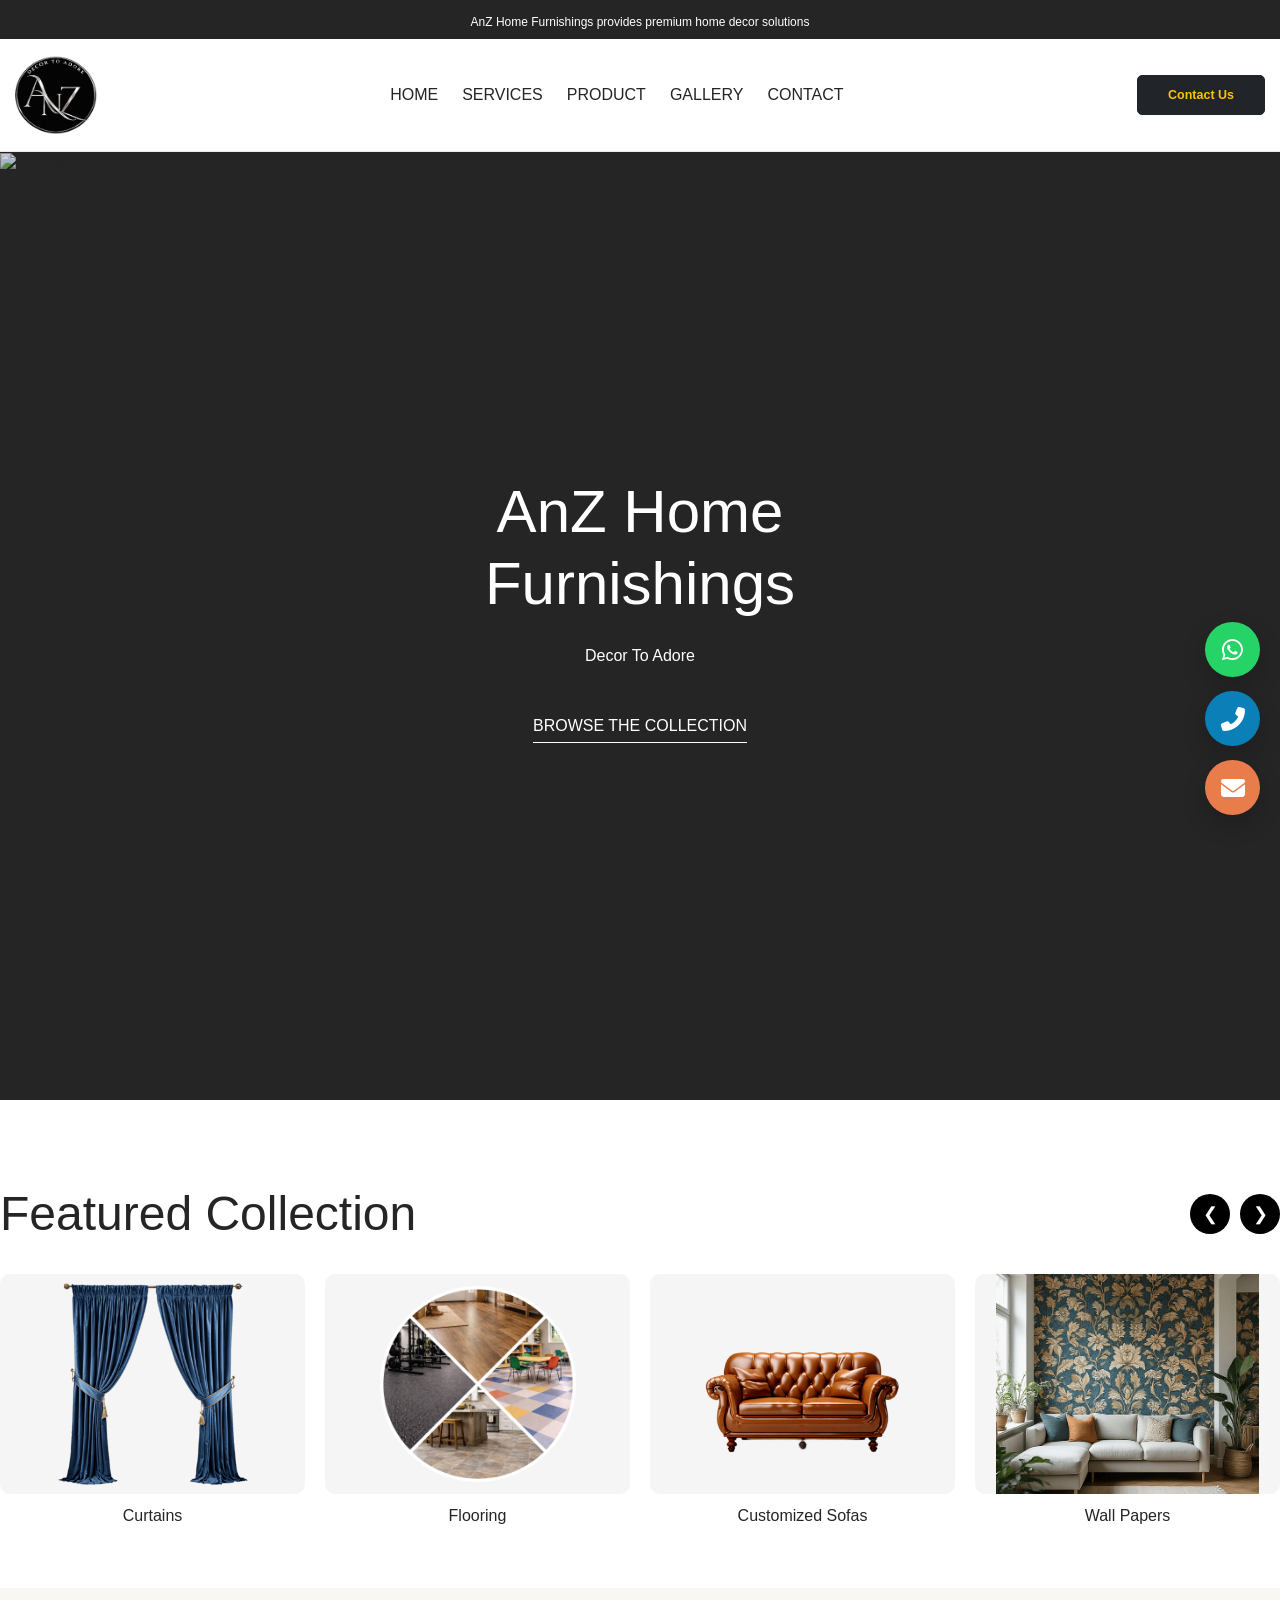
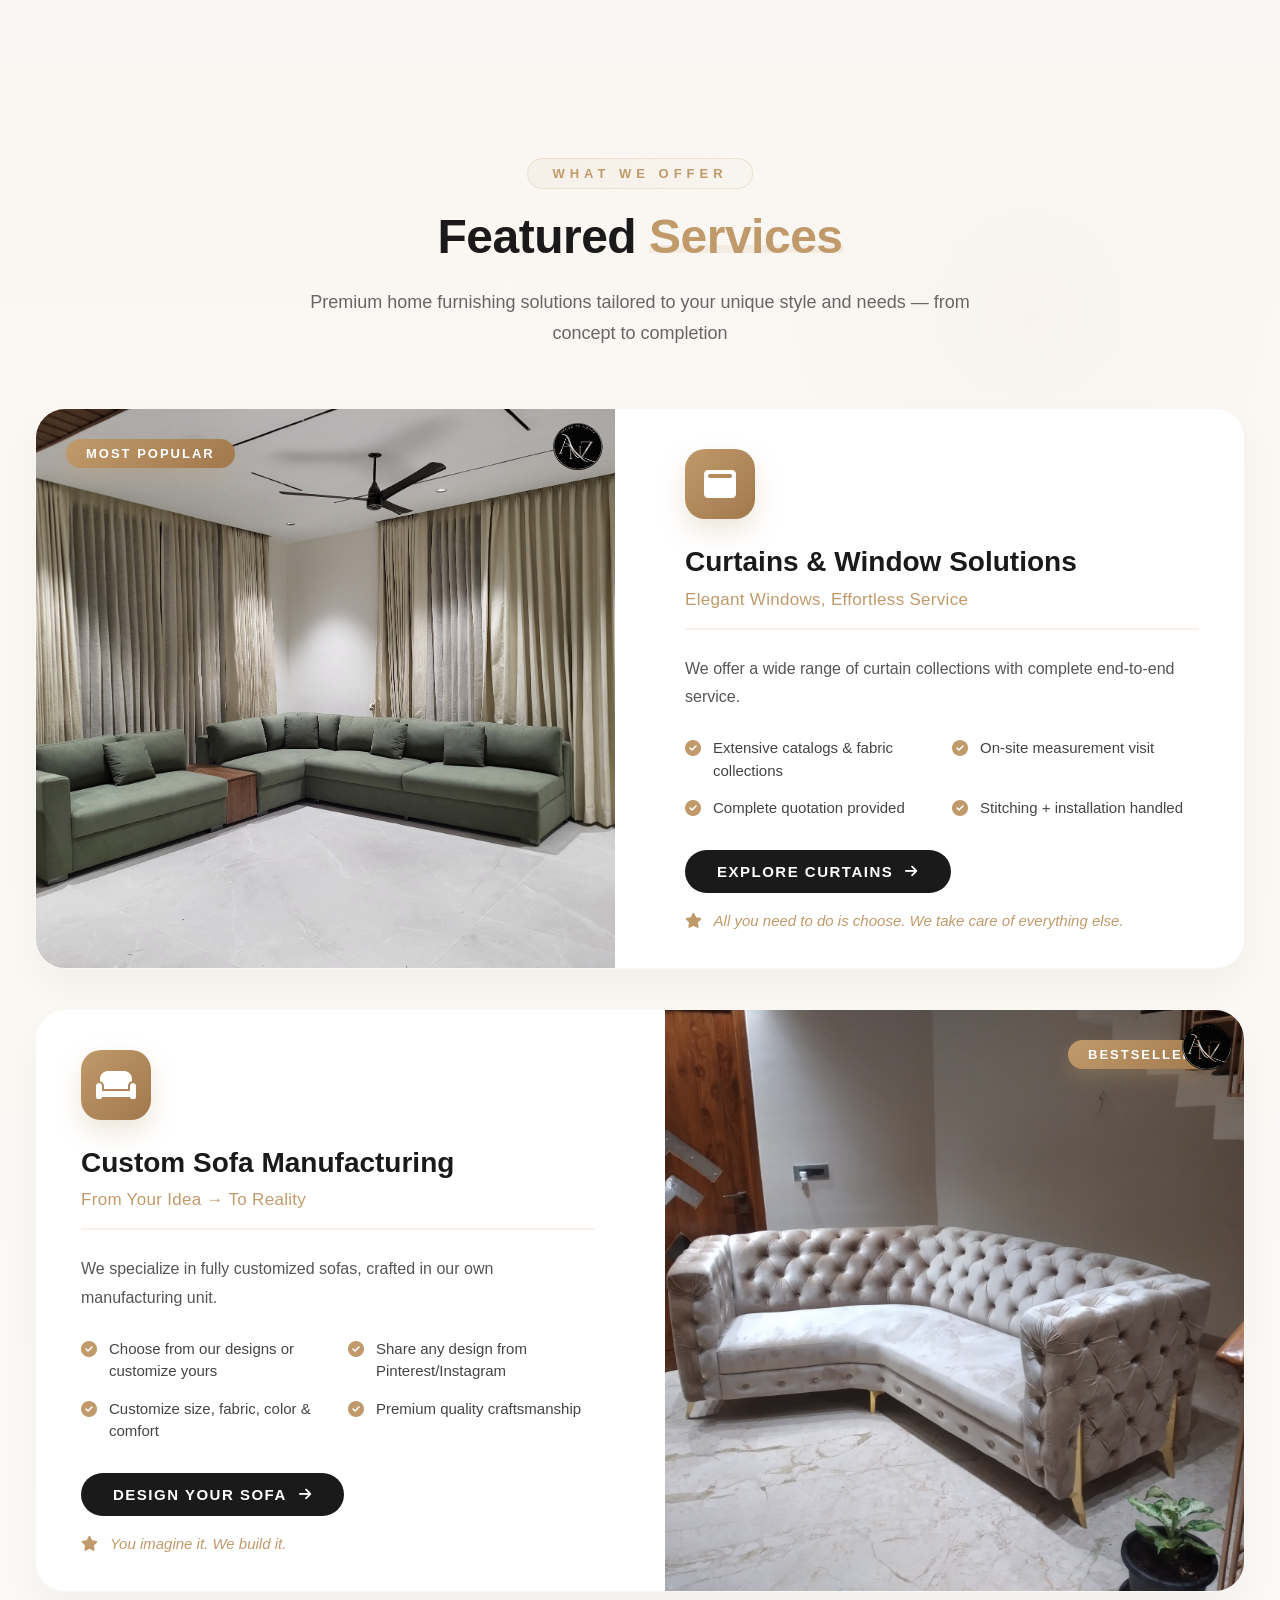
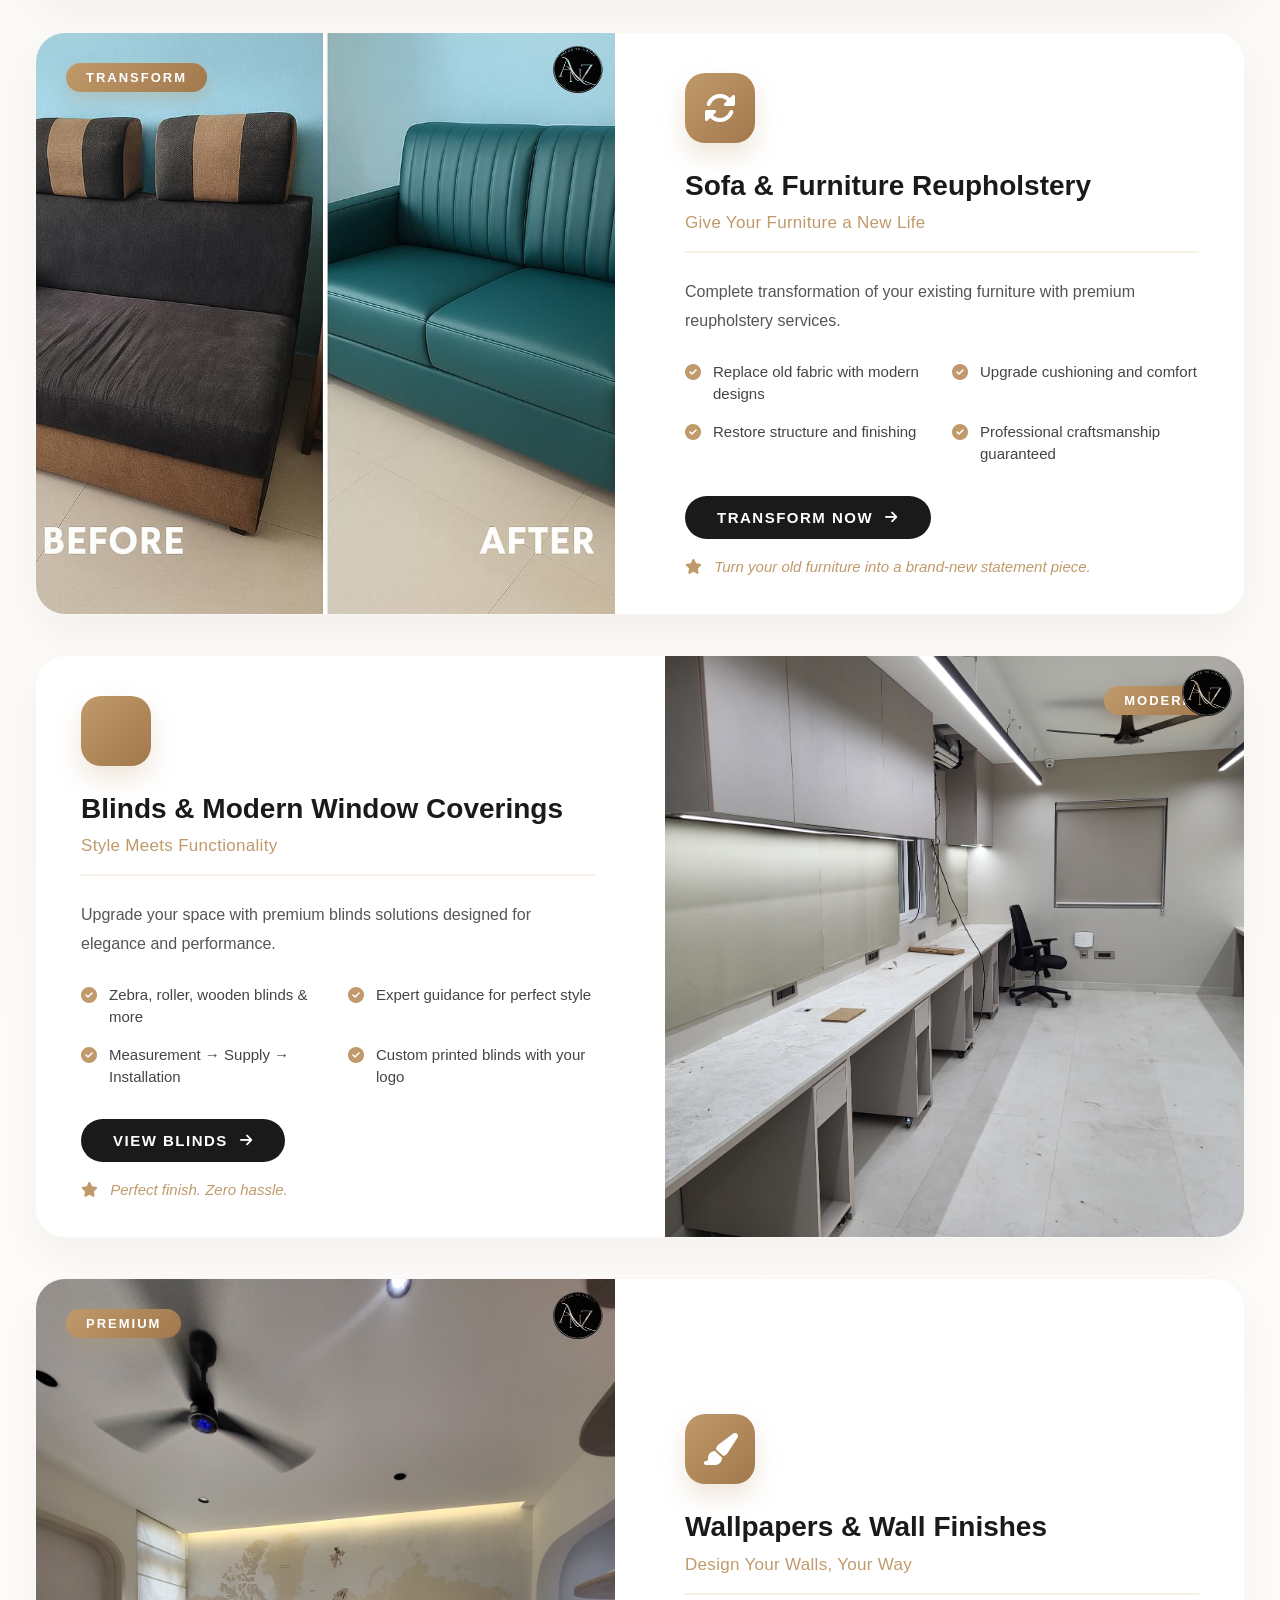
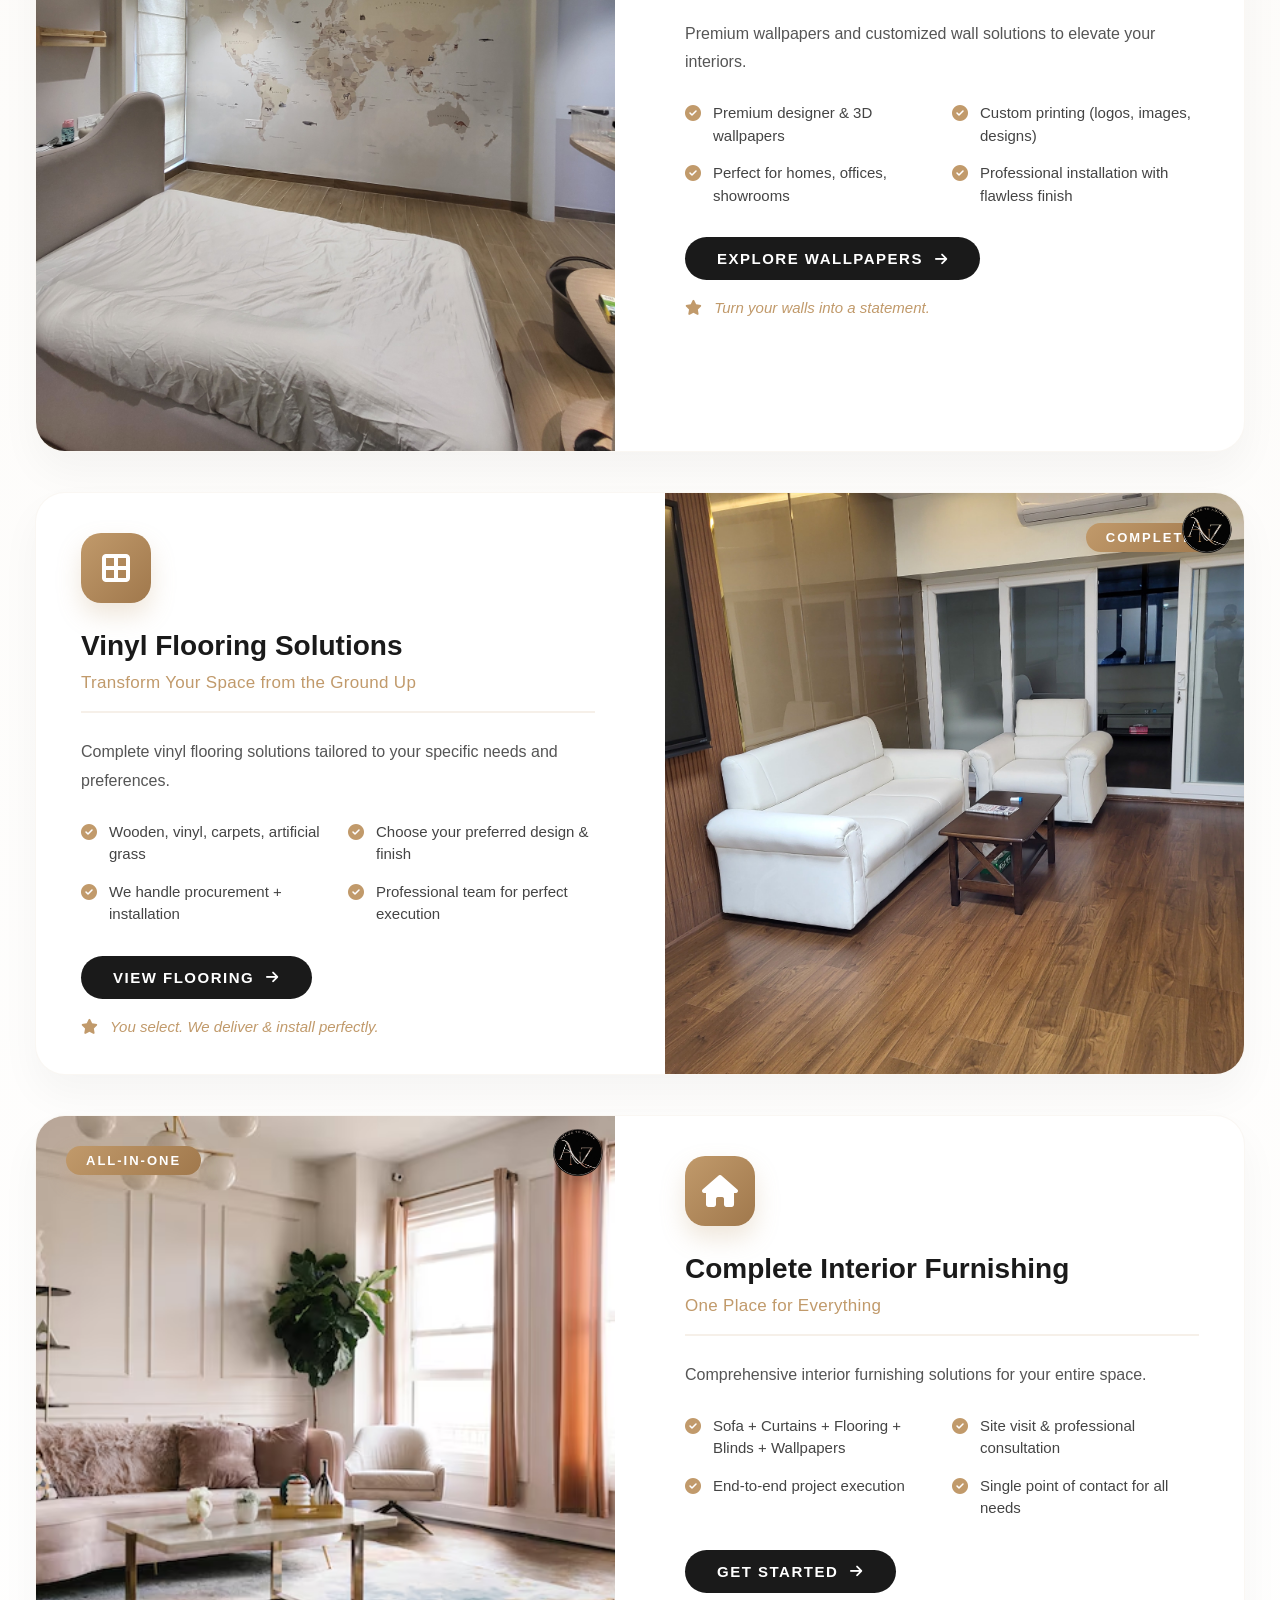
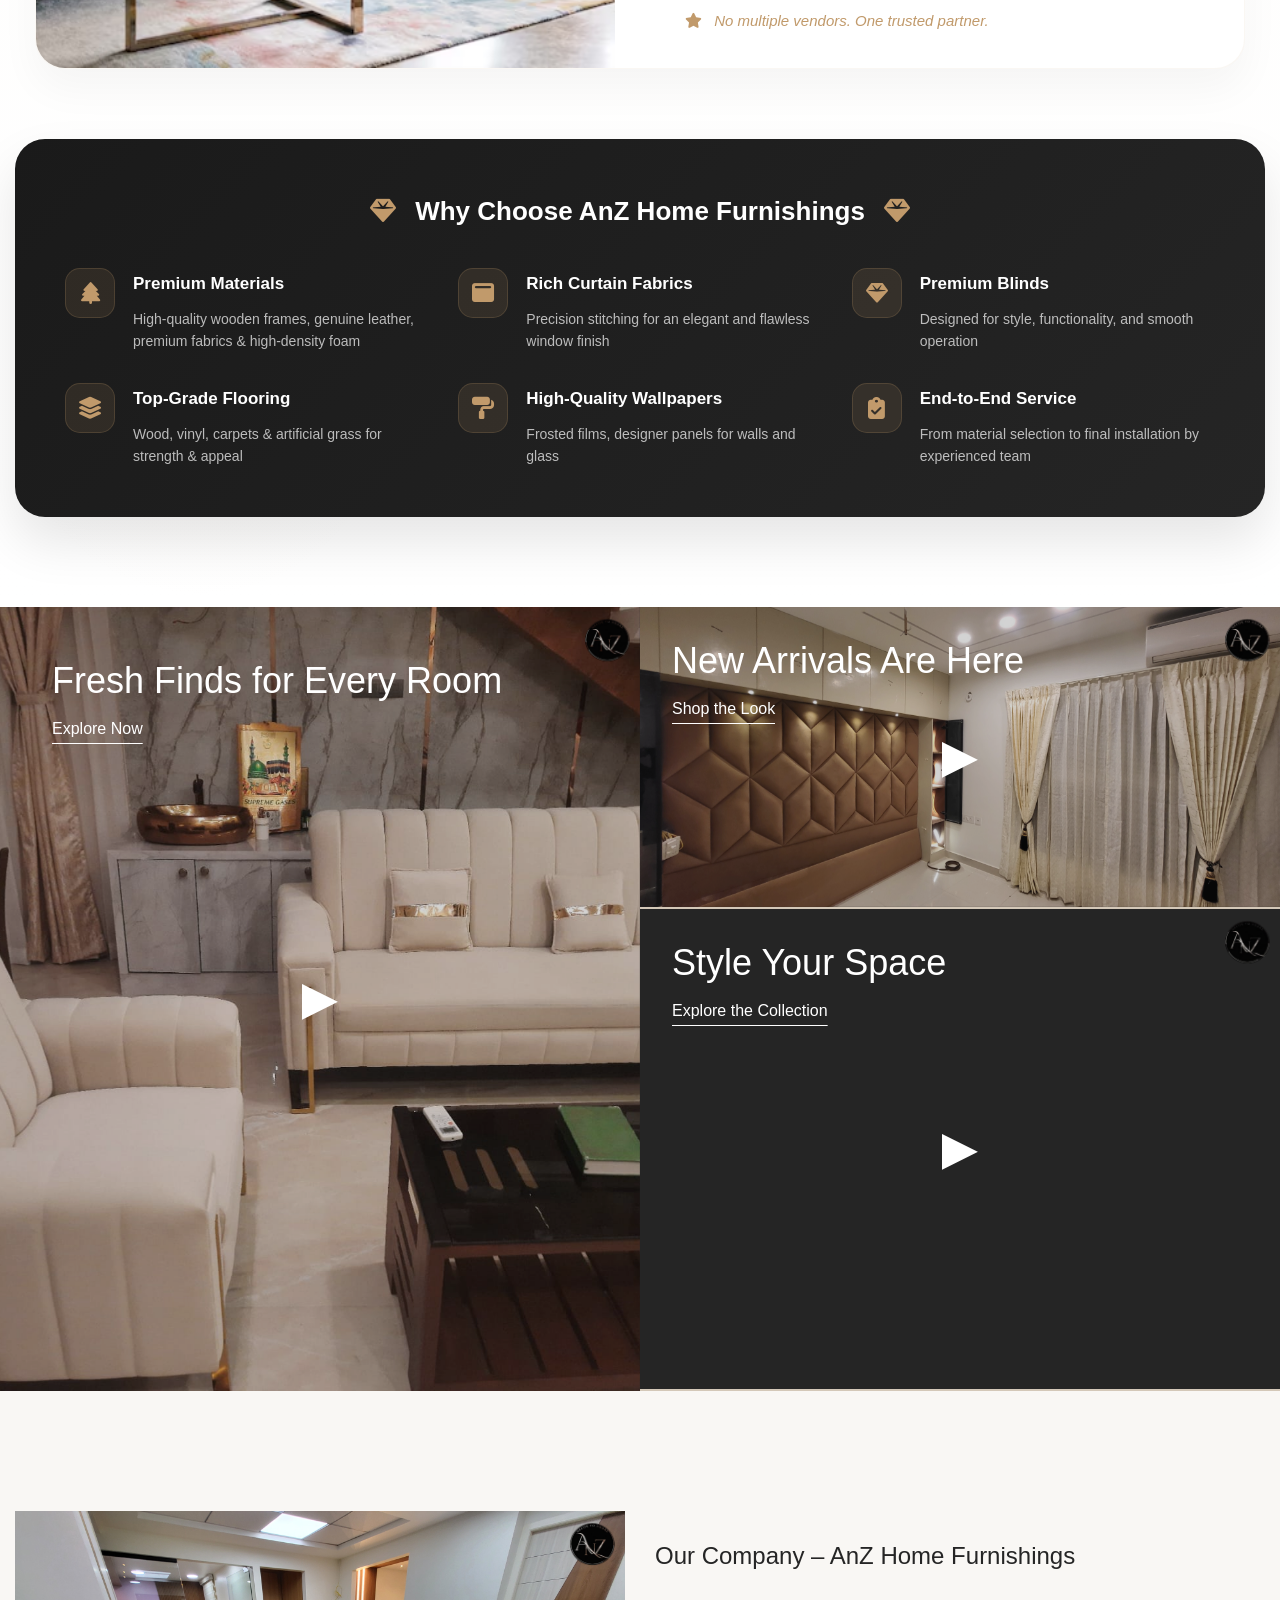
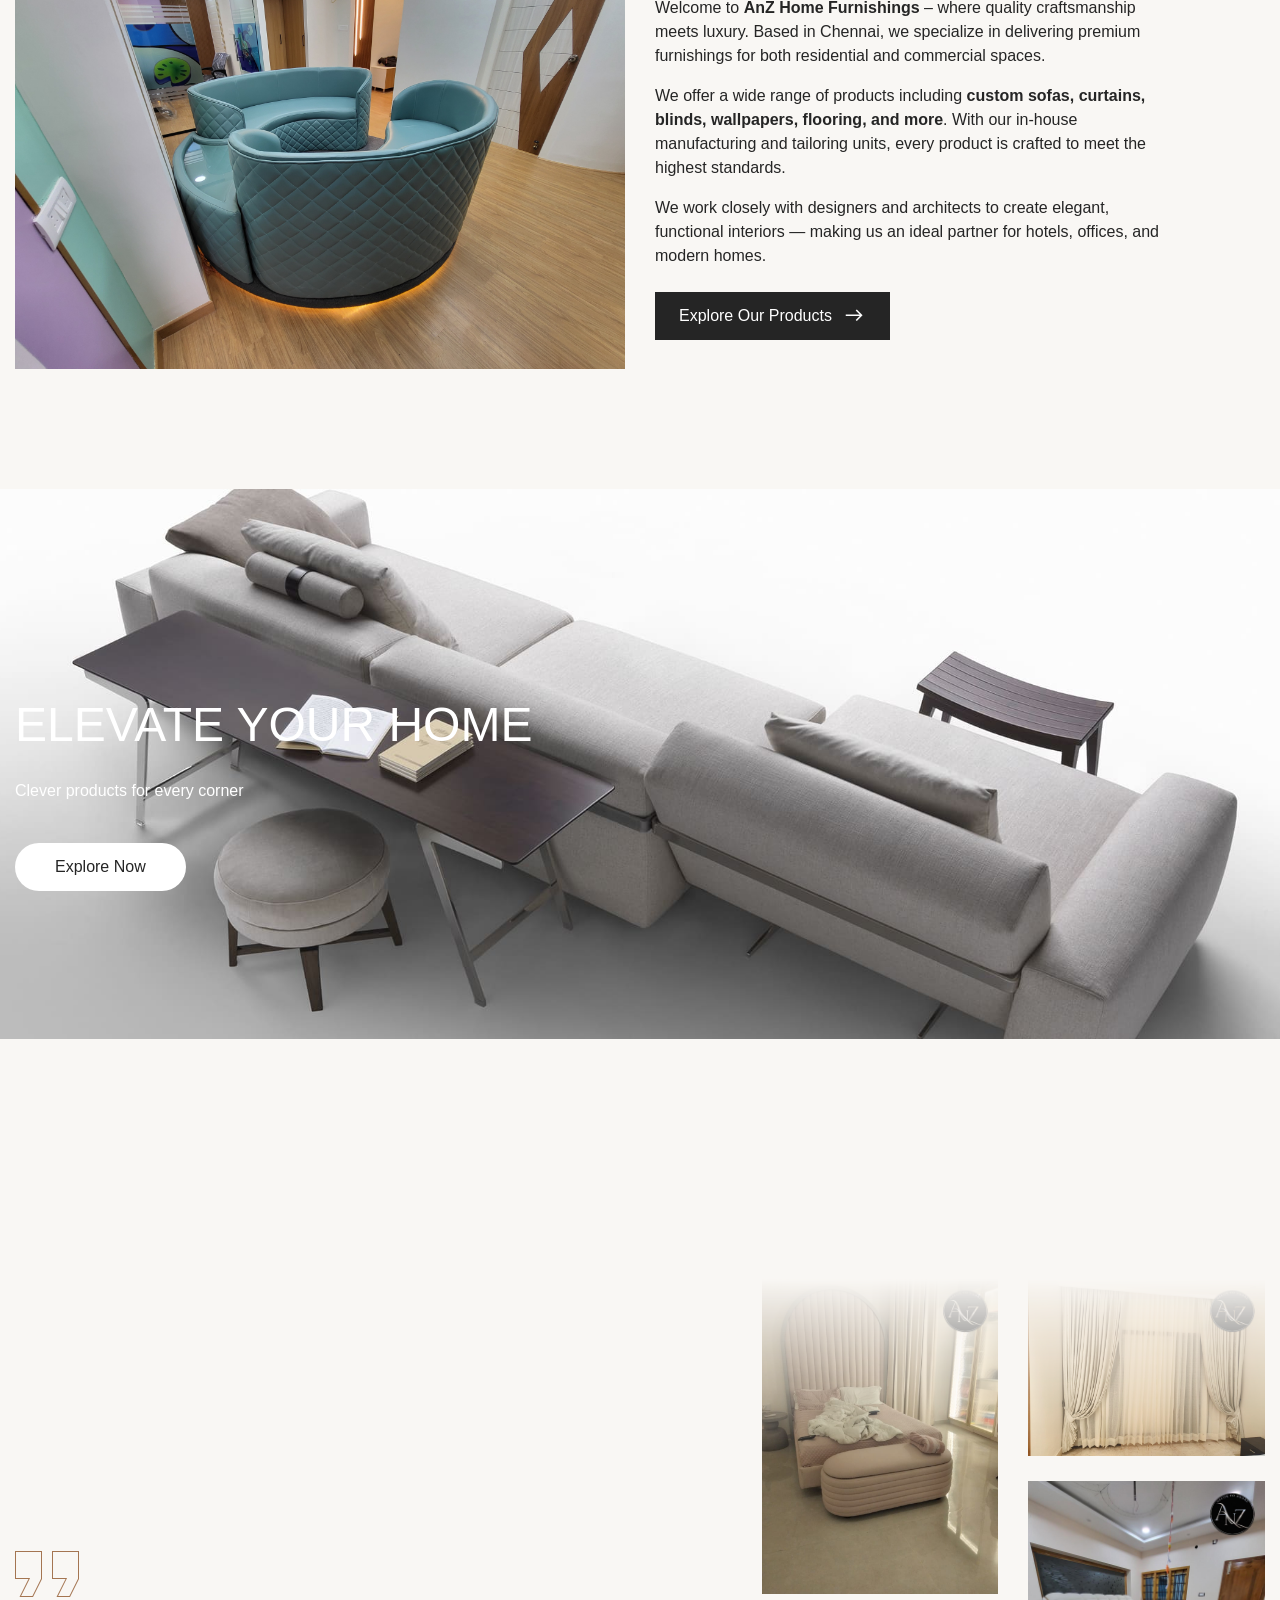
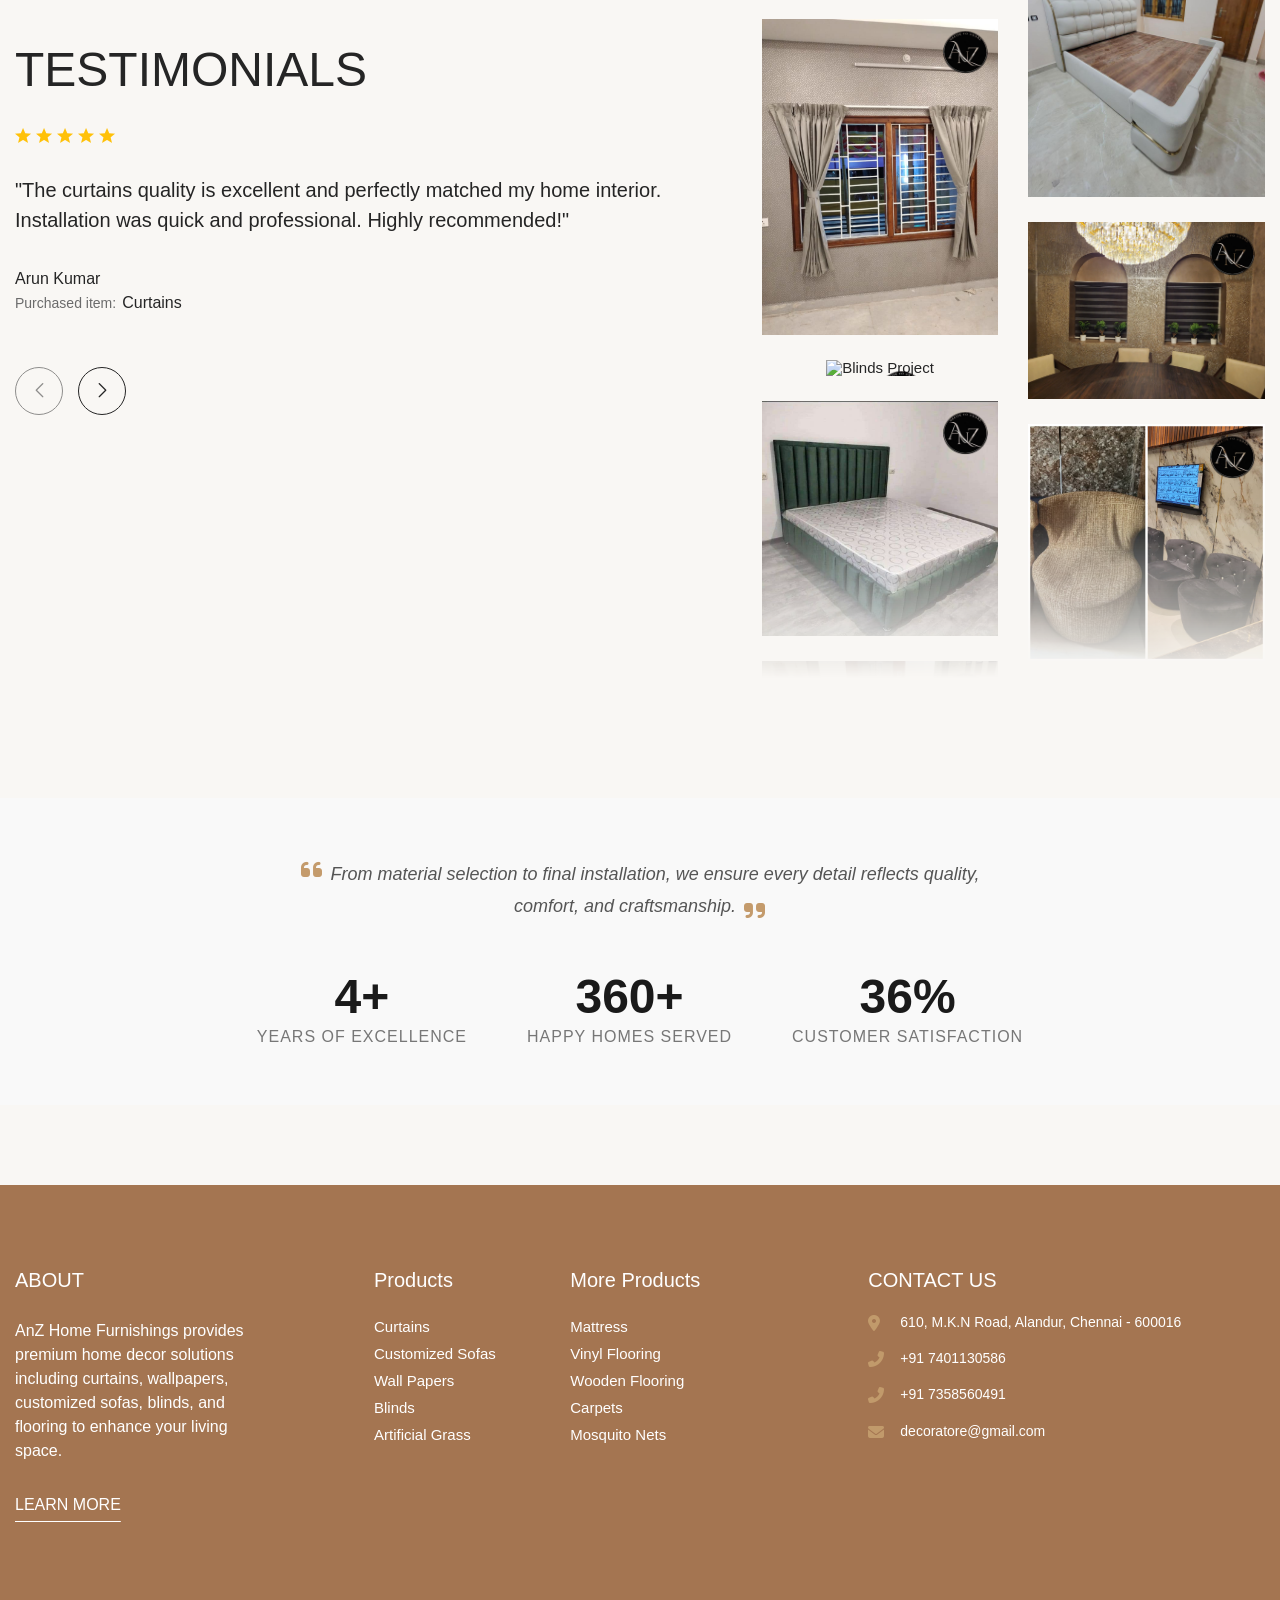
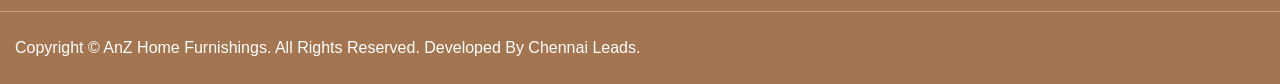
==== commit b21469d4: "Update index.html" ====
--- a/index.html
+++ b/index.html
@@ -428,8 +428,8 @@
             <div class="swiper slider_effect_fade" data-preview="1" data-tablet="1" data-mobile-sm="1" data-mobile="1" data-space-lg="0" data-space-md="0" data-space="0" data-effect="fade" data-autoplay="true">
                 <div class="swiper-wrapper">
                     <div class="swiper-slide"><div class="thumb"><img class="img-cover" width="1920" height="858" loading="eager" src="images/images/20220218_211911.jpg" alt="hero-banner"></div><div class="content"><div class="tf-container"><div class="content-inner text-center"><h1 class="title text_white mb_24 fade-item fade-item-1">AnZ Home <br class="md-hide">Furnishings</h1><p class="text_white desc mb_40 fade-item fade-item-2">Decor To Adore</p><a href="product.html" class="btn_link hover-underline-link text_white text-body-default fw-5 text-uppercase fade-item fade-item-3">Browse The Collection</a></div></div></div></div>
-                    <div class="swiper-slide"><div class="thumb"><img class="img-cover" width="1920" height="858" loading="eager" src="images/images/blind-2a.jpg" alt="hero-banner"></div><div class="content"><div class="tf-container"><div class="content-inner text-center"><h1 class="title text_white text-uppercase mb_24 fade-item fade-item-1">Form Meets<br class="md-hide">Function</h1><p class="text_white desc mb_40 fade-item fade-item-2">Clean silhouettes and calm tones for modern spaces.</p><a href="product.html" class="btn_link hover-underline-link text_white text-body-default fade-item fade-item-3">Browse The Collection</a></div></div></div></div>
-                    <div class="swiper-slide"><div class="thumb"><img class="img-cover" width="1920" height="858" loading="eager" src="images/images/curtain-6.jpg" alt="hero-banner"></div><div class="content"><div class="tf-container"><div class="content-inner text-center"><h1 class="title text_white text-uppercase mb_24">
+                    <div class="swiper-slide"><div class="thumb"><img class="img-cover" width="1920" height="858" loading="eager" src="images/images/blind-2a.JPG" alt="hero-banner"></div><div class="content"><div class="tf-container"><div class="content-inner text-center"><h1 class="title text_white mb_24 fade-item fade-item-1">AnZ Home <br class="md-hide">Furnishings</h1><p class="text_white desc mb_40 fade-item fade-item-2">Decor To Adore</p><a href="product.html" class="btn_link hover-underline-link text_white text-body-default fw-5 text-uppercase fade-item fade-item-3">Browse The Collection</a></div></div></div></div>
+                    <div class="swiper-slide"><div class="thumb"><img class="img-cover" width="1920" height="858" loading="eager" src="images/images/curtain-6.jpg" alt="hero-banner"></div><div class="content"><div class="tf-container"><div class="content-inner text-center"><h1 class="title text_white mb_24 fade-item fade-item-1">AnZ Home <br class="md-hide">Furnishings</h1><p class="text_white desc mb_40 fade-item fade-item-2">Decor To Adore</p><a href="product.html" class="btn_link hover-underline-link text_white text-body-default fw-5 text-uppercase fade-item fade-item-3">Browse The Collection</a></div></div></div></div>
     Elevate Your <br class="md-hide"> Living Space
 </h1>
 <p class="text_white desc mb_40">
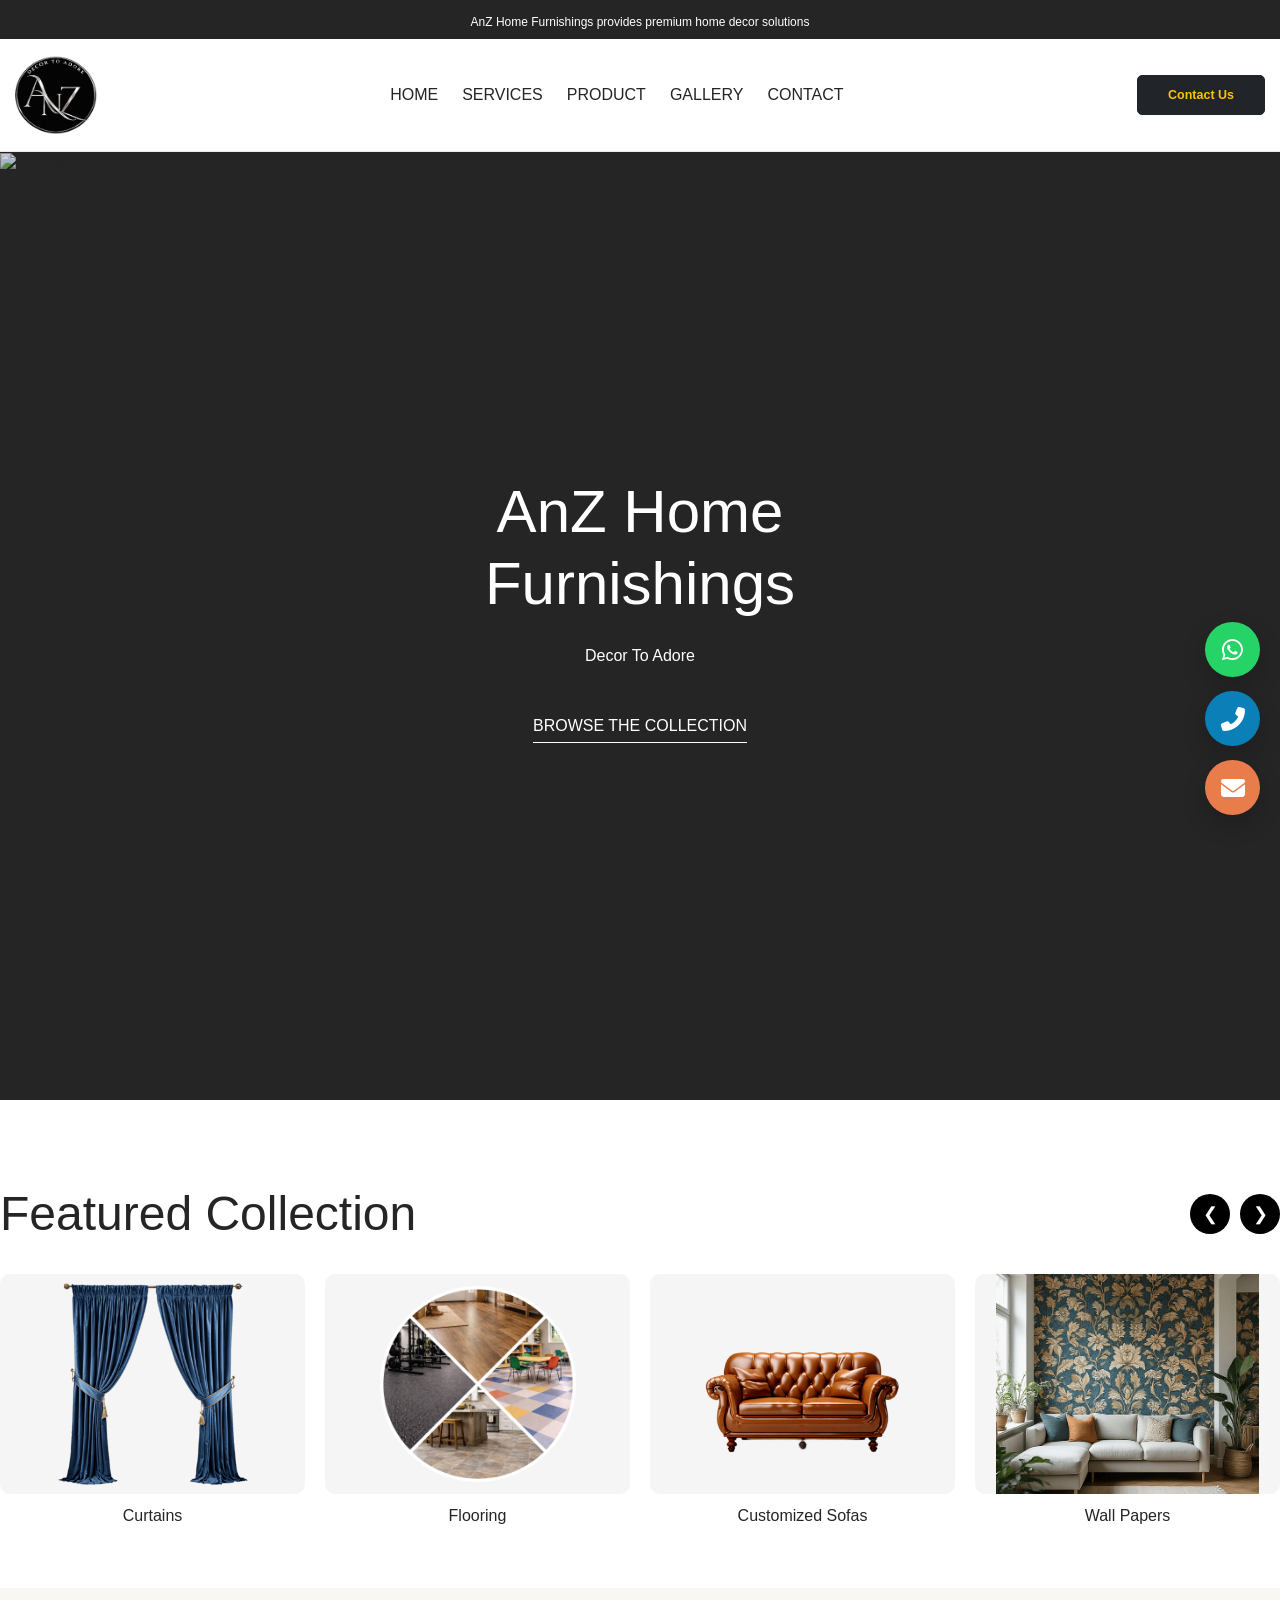
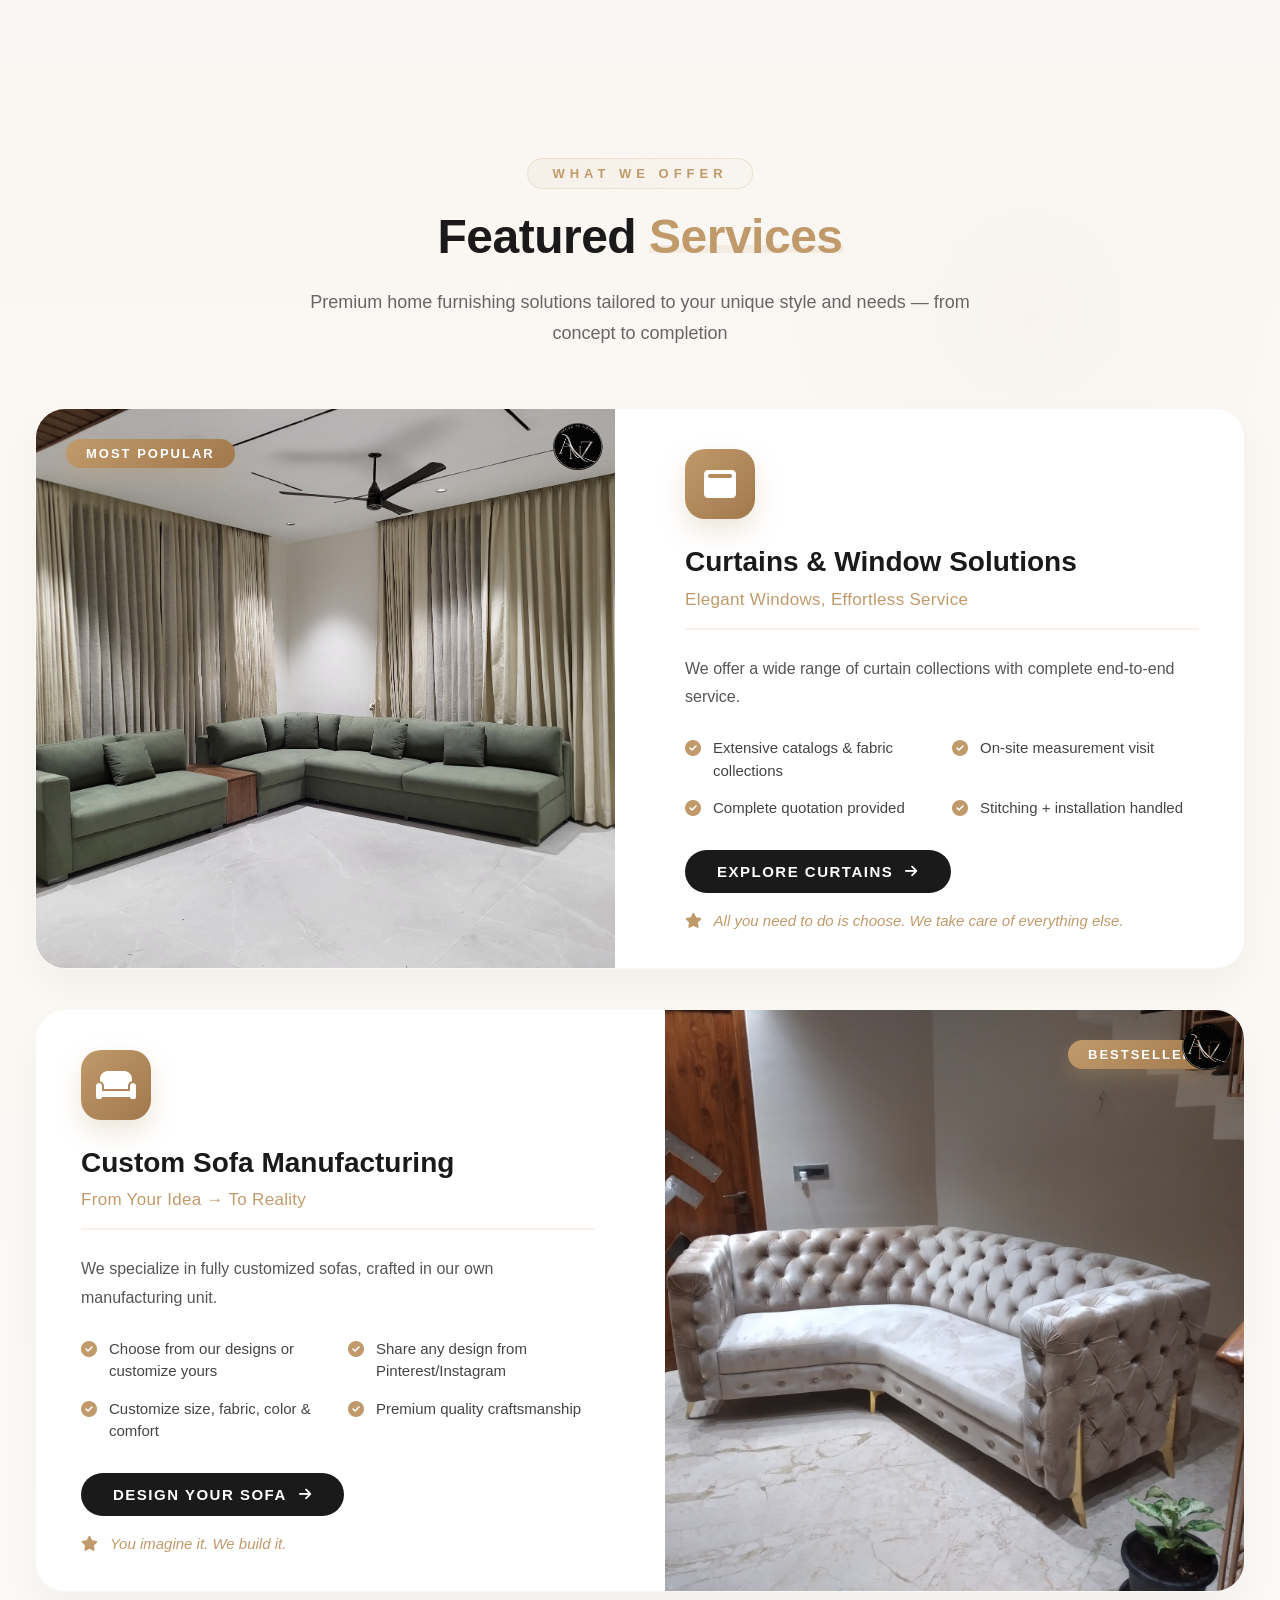
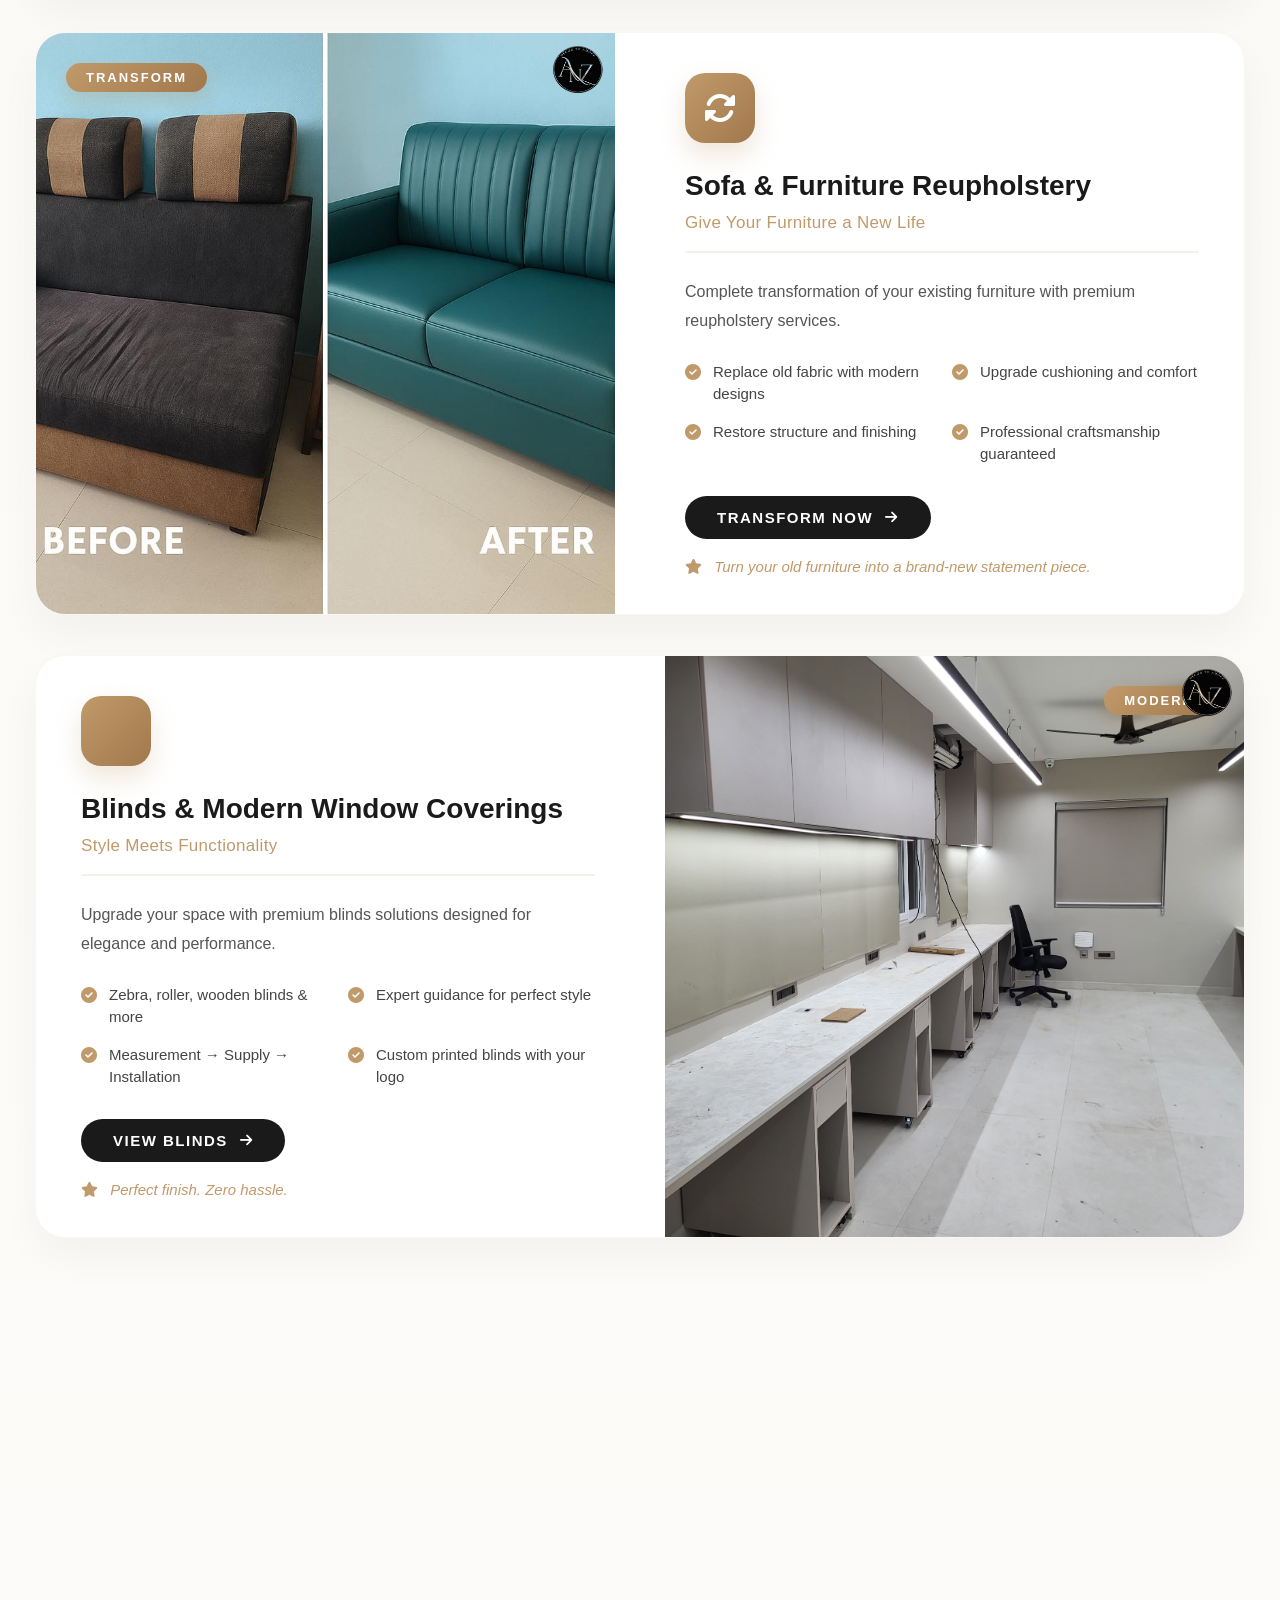
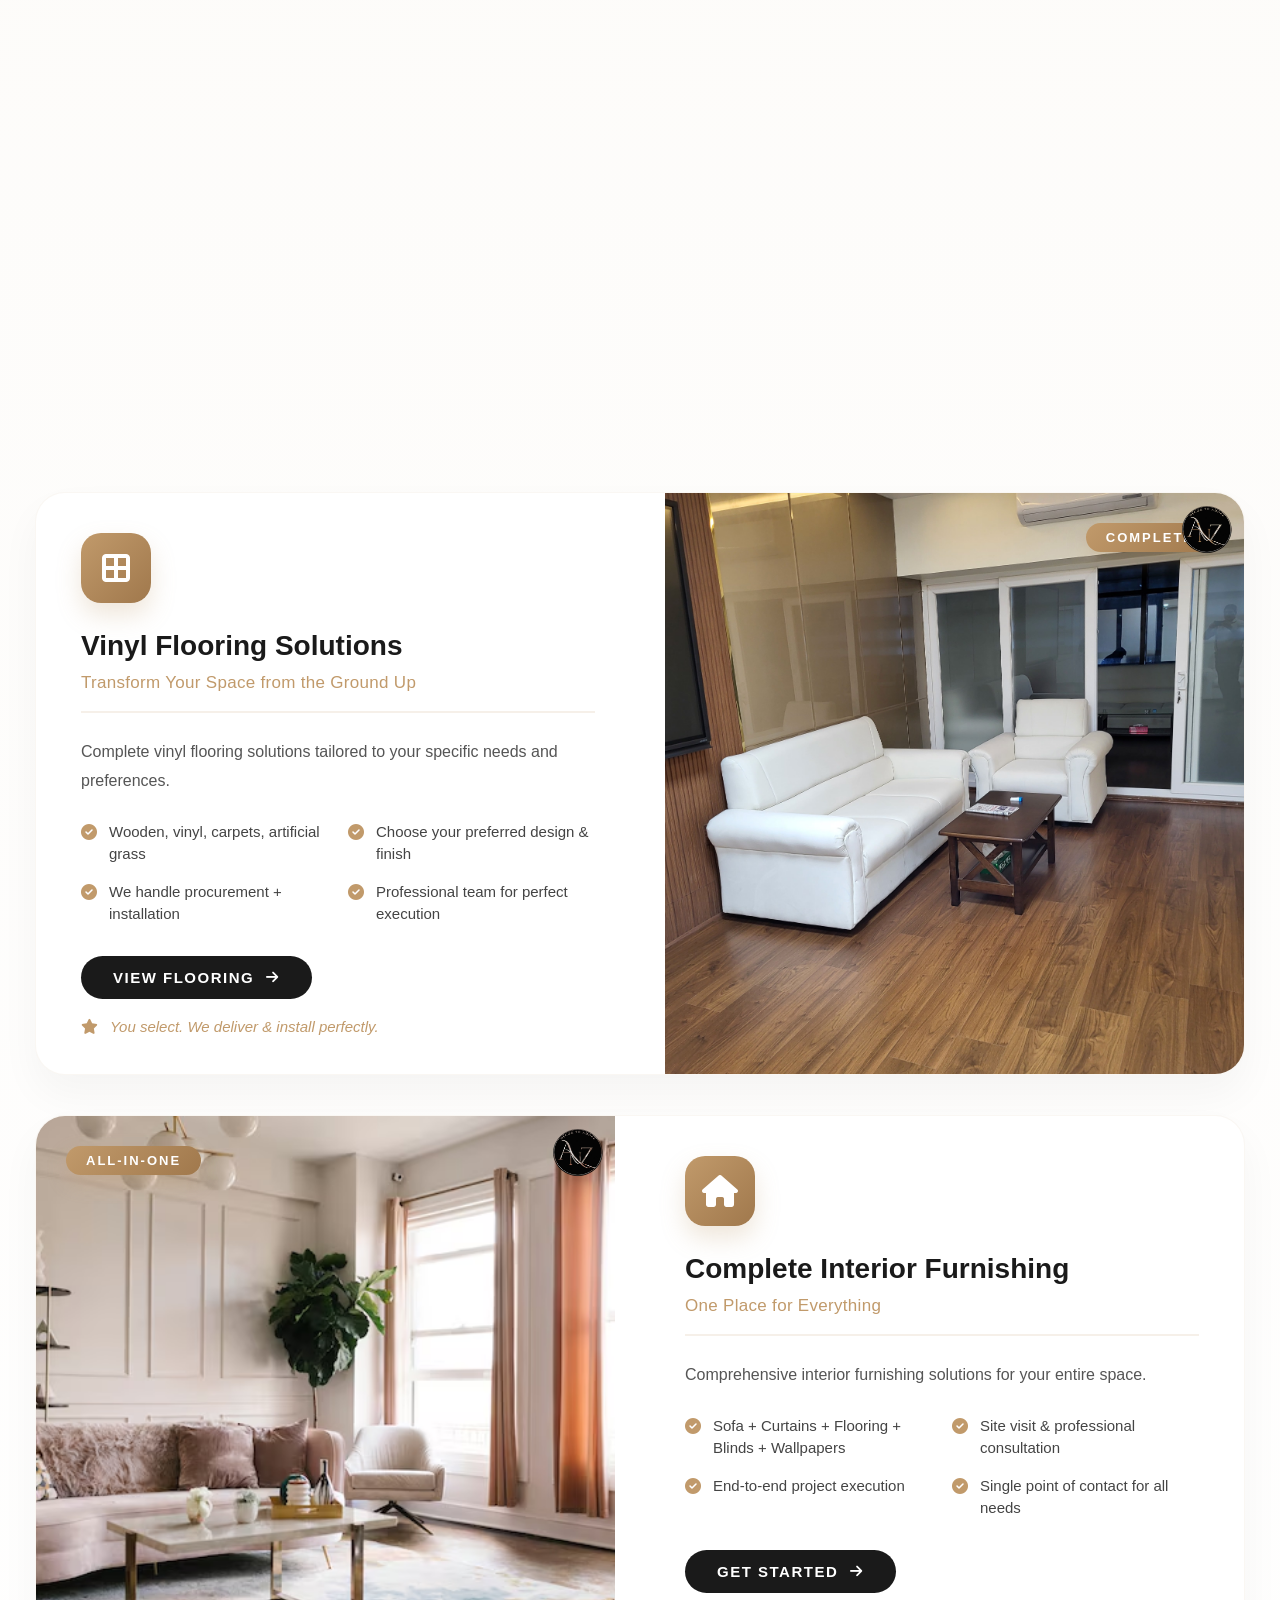
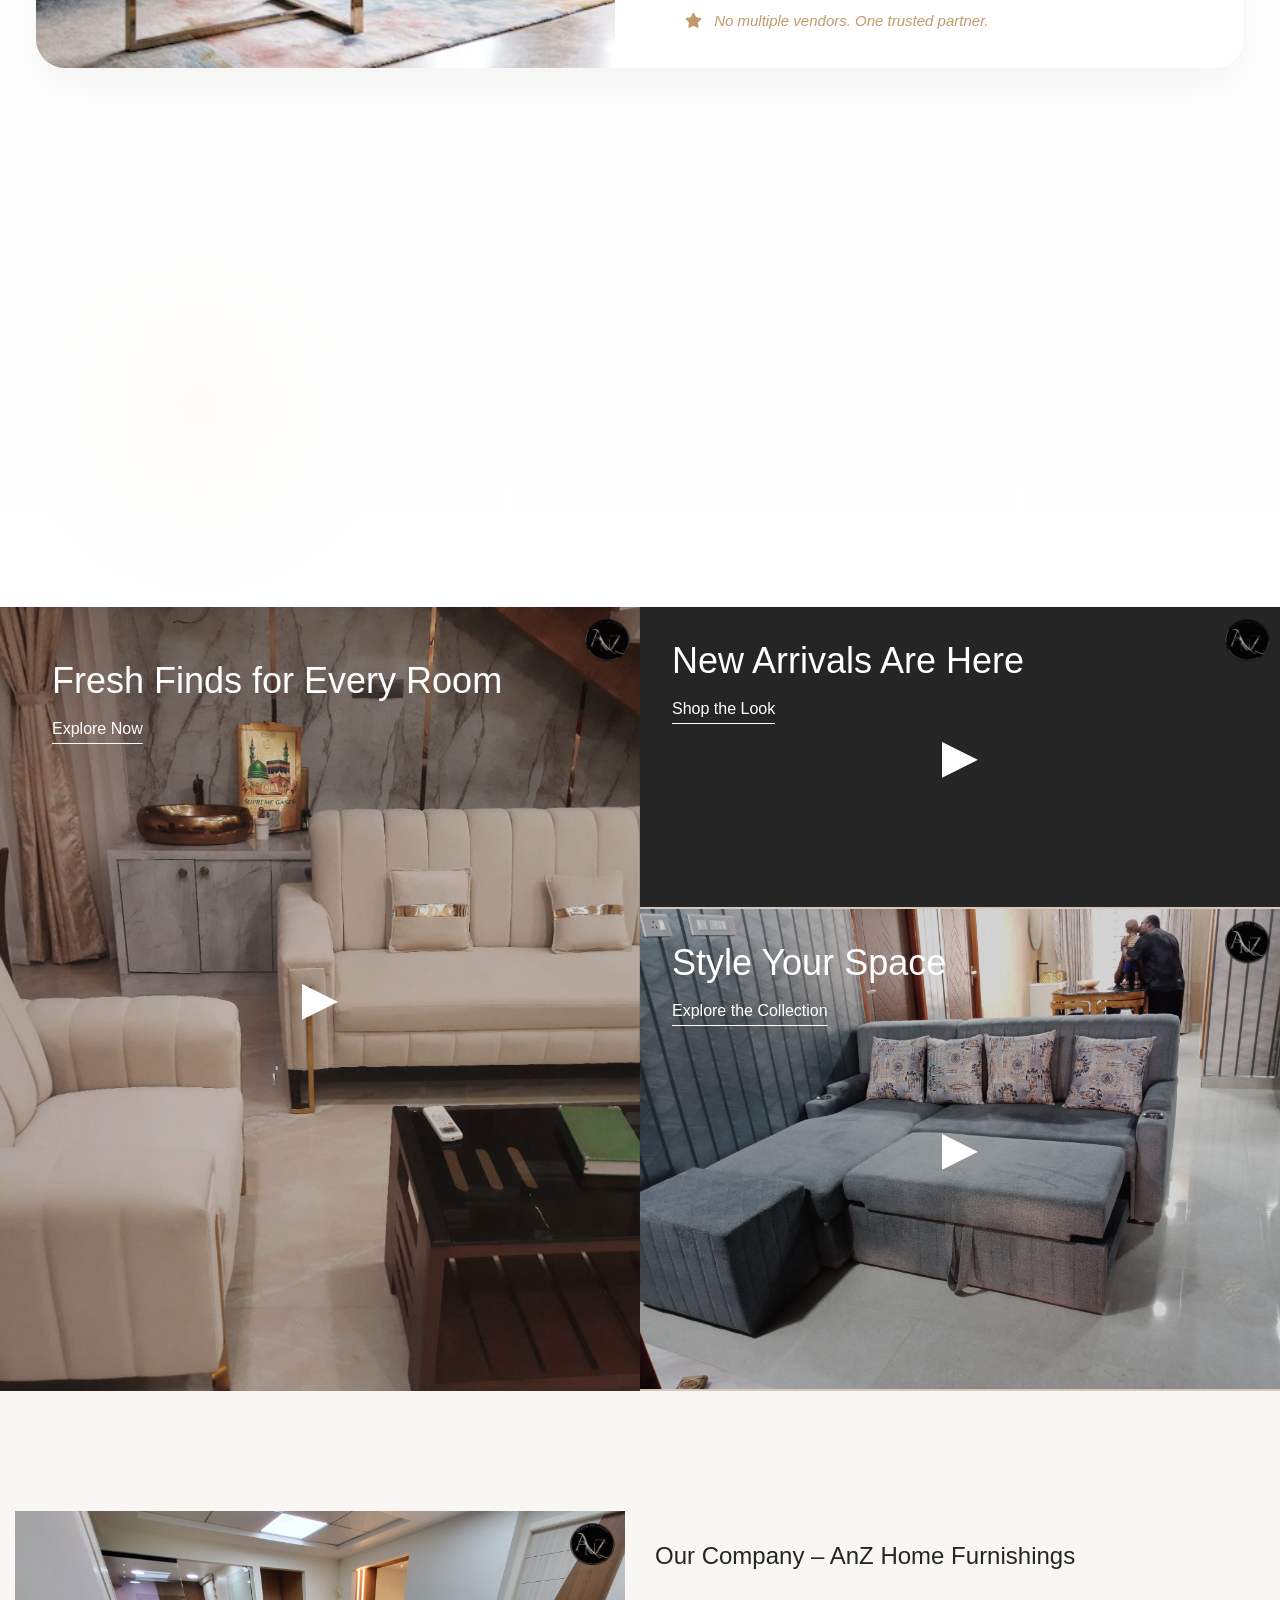
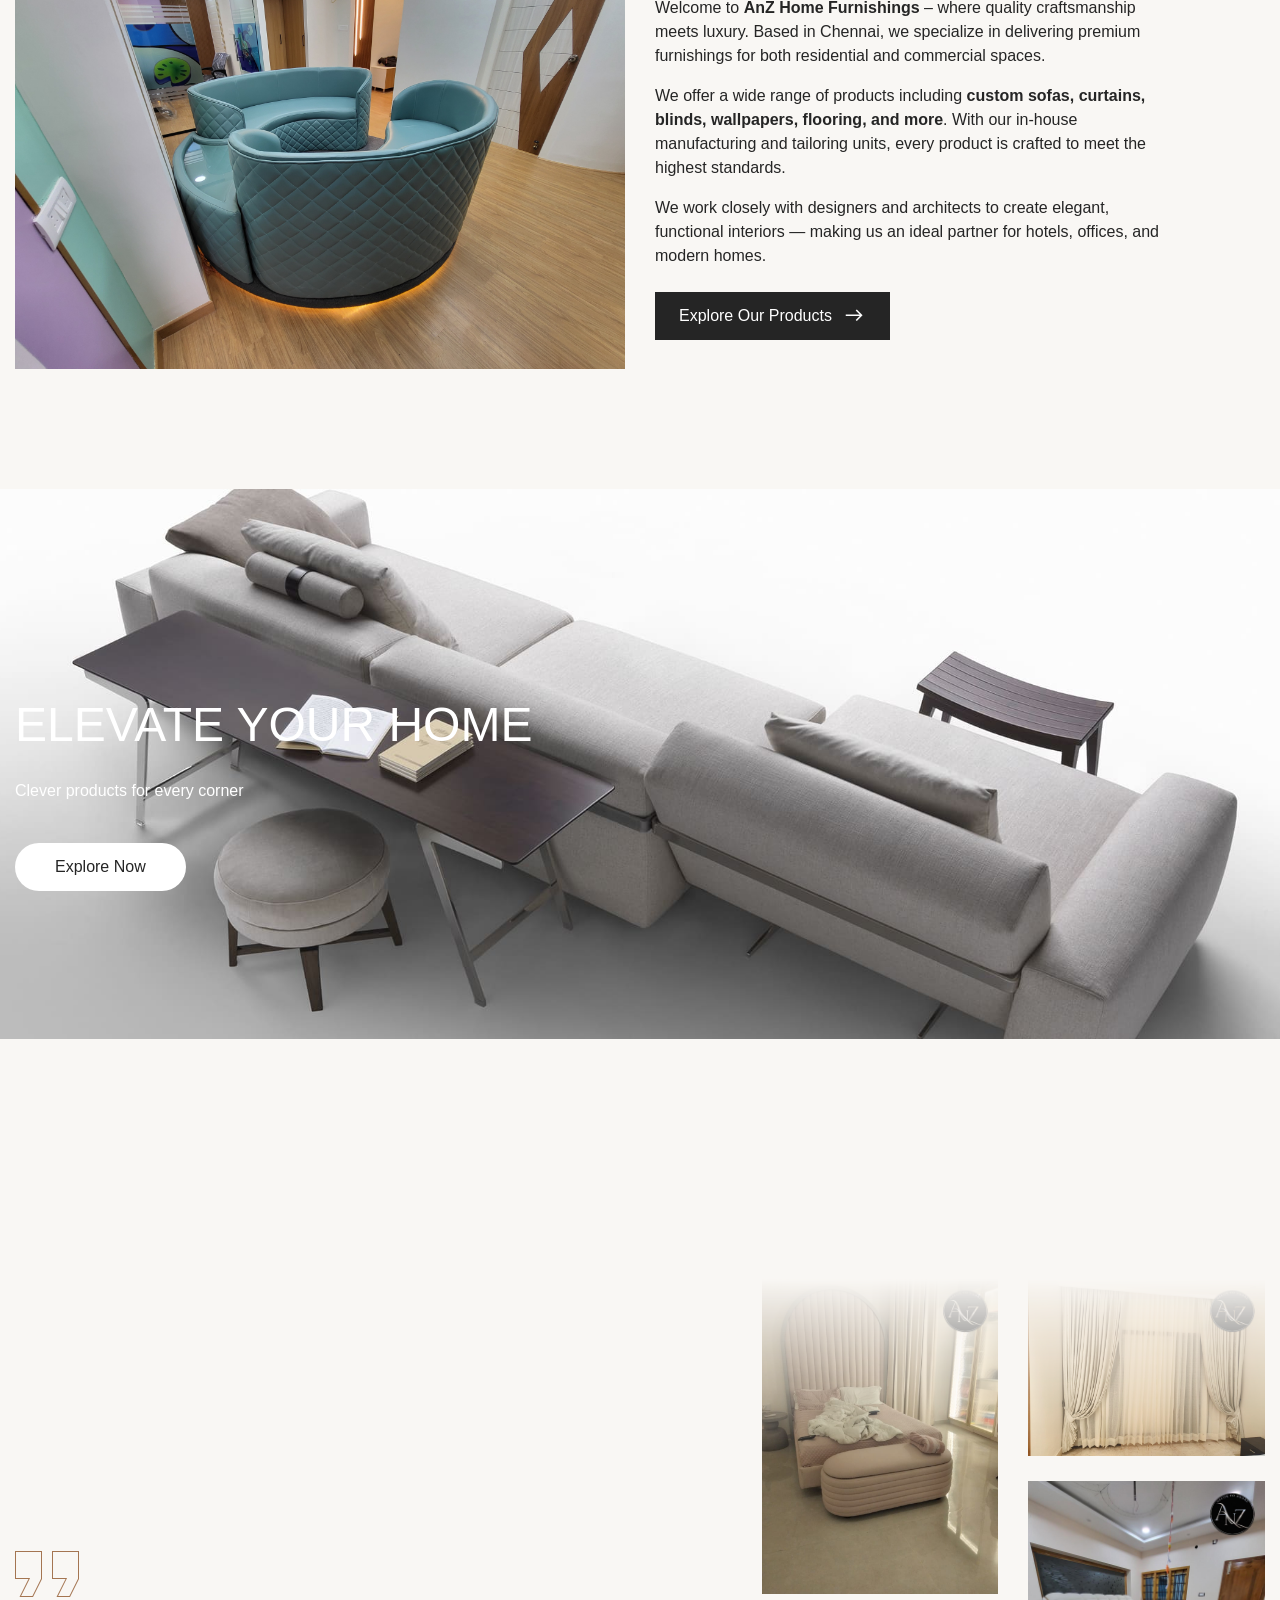
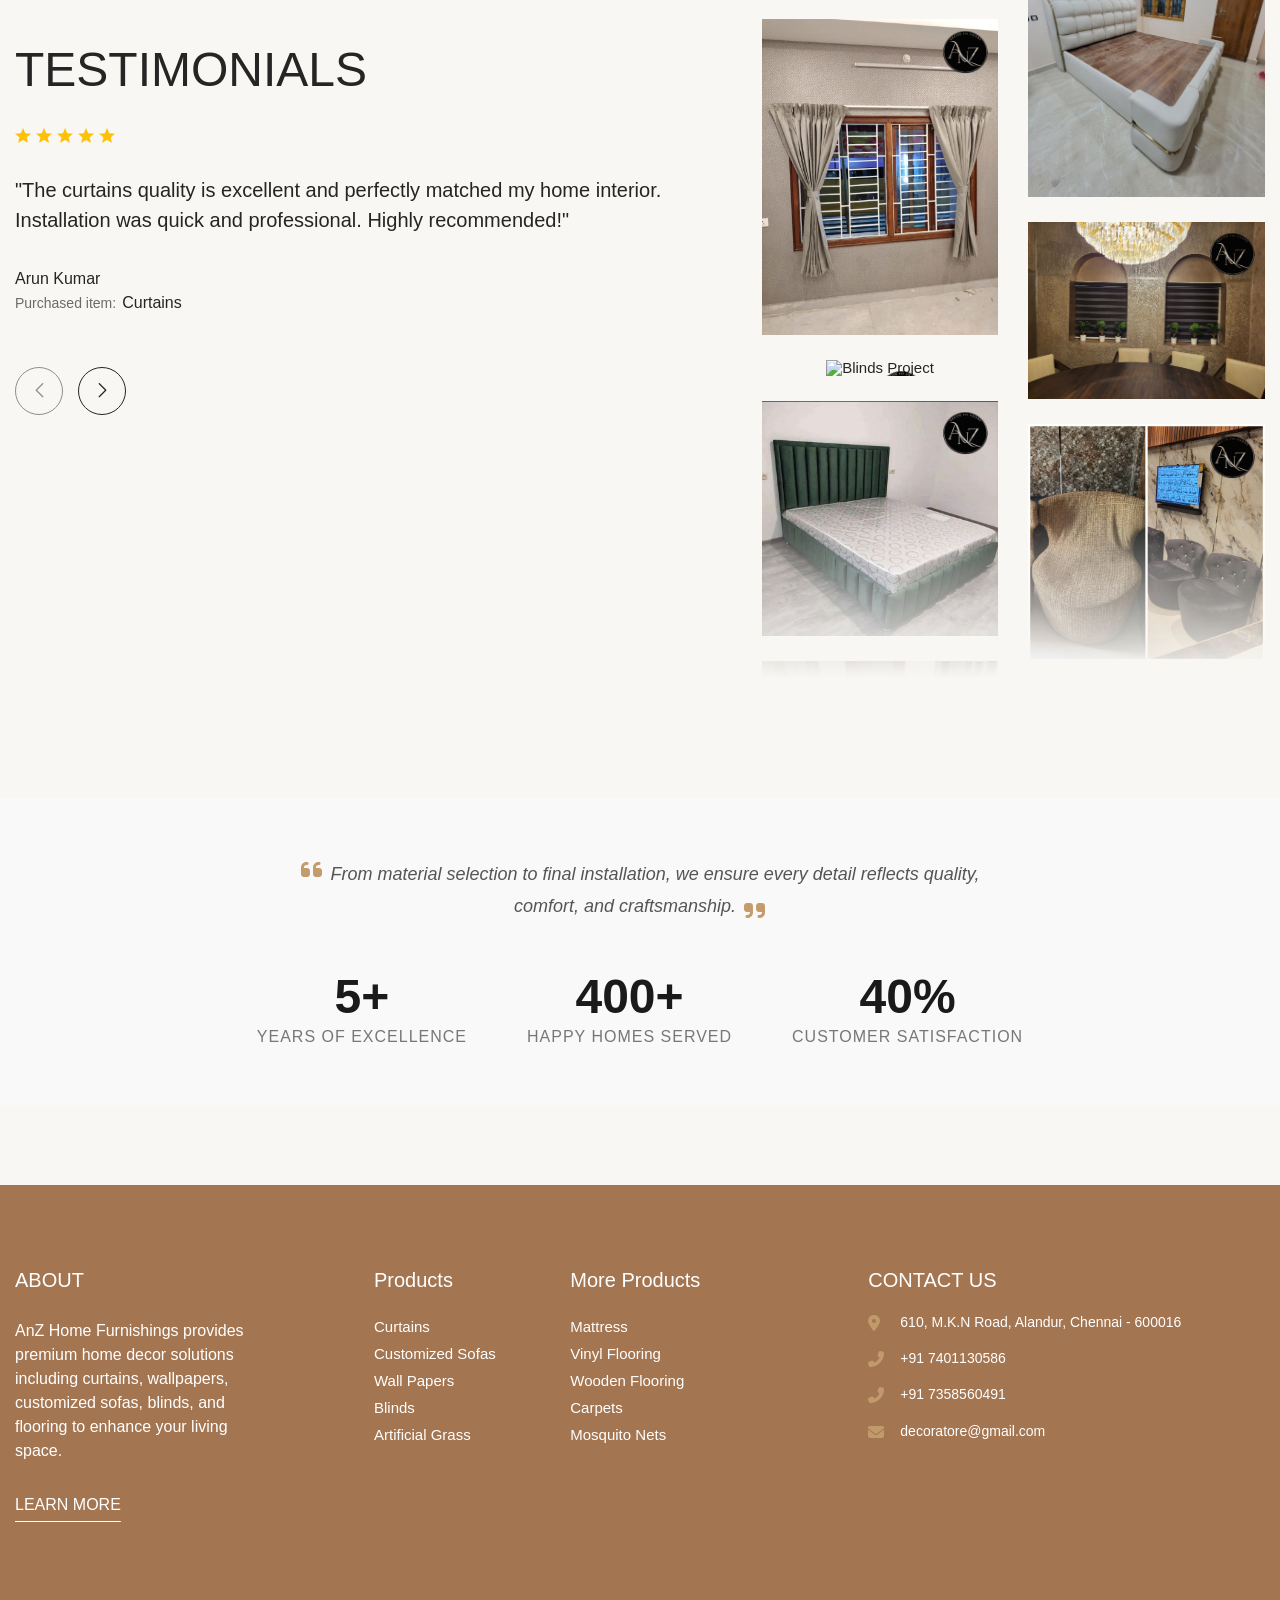
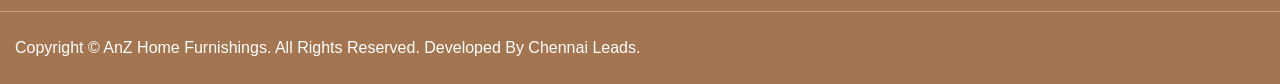
==== commit 4e36bf02: "Update index.html" ====
--- a/index.html
+++ b/index.html
@@ -584,7 +584,30 @@
                 <div class="promise-section" style="background: #f9f9f9; padding: 60px 0; text-align: center;"><div class="tf-container" style="max-width: 1200px; margin: 0 auto; padding: 0 20px;"><div class="promise-quote" style="font-size: 18px; color: #555; font-style: italic; margin-bottom: 50px; line-height: 1.8; position: relative; display: inline-block; max-width: 700px;"><i class="fas fa-quote-left" style="color: #c49b6c; font-size: 24px; margin-right: 8px; vertical-align: top;"></i>From material selection to final installation, we ensure every detail reflects quality, comfort, and craftsmanship.<i class="fas fa-quote-right" style="color: #c49b6c; font-size: 24px; margin-left: 8px; vertical-align: bottom;"></i></div><div class="trust-stats" style="display: flex; flex-wrap: wrap; justify-content: center; gap: 60px;"><div class="stat-item" style="text-align: center;"><div class="stat-number" data-target="10" data-suffix="+" style="font-size: 48px; font-weight: 700; color: #1a1a1a; margin-bottom: 8px;">0+</div><div class="stat-label" style="font-size: 16px; color: #777; text-transform: uppercase; letter-spacing: 1px;">Years of Excellence</div></div><div class="stat-item" style="text-align: center;"><div class="stat-number" data-target="1000" data-suffix="+" style="font-size: 48px; font-weight: 700; color: #1a1a1a; margin-bottom: 8px;">0+</div><div class="stat-label" style="font-size: 16px; color: #777; text-transform: uppercase; letter-spacing: 1px;">Happy Homes Served</div></div><div class="stat-item" style="text-align: center;"><div class="stat-number" data-target="100" data-suffix="%" style="font-size: 48px; font-weight: 700; color: #1a1a1a; margin-bottom: 8px;">0%</div><div class="stat-label" style="font-size: 16px; color: #777; text-transform: uppercase; letter-spacing: 1px;">Customer Satisfaction</div></div></div></div></div>
             </div>
         </div>
-        <footer class="footer"><div class="footer-body"><div class="tf-container"><div class="row"><div class="col-lg-3 col-md-6 col-12"><div class="footer-about"><div class="h5 text-uppercase mb_24 footer-title text_white">About</div><p class="text-body-default text_white mb_24">AnZ Home Furnishings provides premium home decor solutions including curtains, wallpapers, customized sofas, blinds, and flooring to enhance your living space.</p><a href="services.html" class="hover-underline-link text_white text-body-default text-uppercase">Learn More</a></div></div><div class="col-lg-5 col-md-6 col-12"><div class="wrap-footer-col-block"><div class="footer-col-block"><div class="h5 footer-title text_white mb_24">Products</div><ul class="footer-menu-list d-grid gap_12"><li><a href="#" class="link-2 text_white">Curtains</a></li><li><a href="#" class="link-2 text_white">Customized Sofas</a></li><li><a href="#" class="link-2 text_white">Wall Papers</a></li><li><a href="#" class="link-2 text_white">Blinds</a></li><li><a href="#" class="link-2 text_white">Artificial Grass</a></li></ul></div><div class="footer-col-block"><div class="h5 footer-title text_white mb_24">More Products</div><ul class="footer-menu-list d-grid gap_12"><li><a href="#" class="link-2 text_white">Mattress</a></li><li><a href="#" class="link-2 text_white">Vinyl Flooring</a></li><li><a href="#" class="link-2 text_white">Wooden Flooring</a></li><li><a href="#" class="link-2 text_white">Carpets</a></li><li><a href="#" class="link-2 text_white">Mosquito Nets</a></li></ul></div></div></div><div class="col-lg-4 col-md-6 col-12"><div class="footer-newsletter"><div class="footer-title text_white mb_28"><div class="h5 text-uppercase mb_16 text_white">Contact Us</div><ul class="contact-list"><li><i class="fas fa-map-marker-alt"></i><span>610, M.K.N Road, Alandur, Chennai - 600016</span></li><li><i class="fas fa-phone-alt"></i><a href="tel:7401130586">+91 7401130586</a></li><li><i class="fas fa-phone-alt"></i><a href="tel:9710854799">+91 7358560491</a></li><li><i class="fas fa-envelope"></i><a href="mailto:decoratore@gmail.com">decoratore@gmail.com</a></li></ul></div></div></div></div></div></div><div class="footer-bottom"><div class="tf-container"><div class="wrap-footer-bottom"><p class="text_white">Copyright © <span id="year"></span> AnZ Home Furnishings. All Rights Reserved. Developed By <a href="https://chennaileads.com" target="_blank" rel="noopener noreferrer">Chennai Leads</a>.</p></div></div></div></footer>
+        <footer class="footer"><div class="footer-body"><div class="tf-container"><div class="row"><div class="col-lg-3 col-md-6 col-12"><div class="footer-about"><div class="h5 text-uppercase mb_24 footer-title text_white">About</div><p class="text-body-default text_white mb_24">AnZ Home Furnishings provides premium home decor solutions including curtains, wallpapers, customized sofas, blinds, and flooring to enhance your living space.</p><a href="services.html" class="hover-underline-link text_white text-body-default text-uppercase">Learn More</a></div></div><div class="col-lg-5 col-md-6 col-12">
+                        <div class="wrap-footer-col-block">
+                            <div class="footer-col-block">
+                                <div class="h5 footer-title text_white mb_24">Products</div>
+                                <ul class="footer-menu-list d-grid gap_12">
+                                   <li><a href="product.html?category=curtains" class="link-2 text_white footer-product-link">Curtains</a></li>
+        <li><a href="product.html?category=sofas" class="link-2 text_white footer-product-link">Customized Sofas</a></li>
+        <li><a href="product.html?category=wallpapers" class="link-2 text_white footer-product-link">Wall Papers</a></li>
+        <li><a href="product.html?category=blinds" class="link-2 text_white footer-product-link">Blinds</a></li>
+        <li><a href="product.html?category=flooring" class="link-2 text_white footer-product-link">Artificial Grass</a></li>
+      </ul>
+                            </div>
+                            <div class="footer-col-block">
+                                <div class="h5 footer-title text_white mb_24">More Products</div>
+                                <ul class="footer-menu-list d-grid gap_12">
+                                      <li><a href="product.html?category=mattress" class="link-2 text_white">Mattress</a></li>
+        <li><a href="product.html?category=flooring" class="link-2 text_white">Vinyl Flooring</a></li>
+        <li><a href="product.html?category=flooring" class="link-2 text_white">Wooden Flooring</a></li>
+        <li><a href="product.html?category=flooring" class="link-2 text_white">Carpets</a></li>
+        <li><a href="product.html?category=flooring" class="link-2 text_white">Mosquito Nets</a></li>
+    </ul>
+                            </div>
+                        </div>
+                    </div><div class="col-lg-4 col-md-6 col-12"><div class="footer-newsletter"><div class="footer-title text_white mb_28"><div class="h5 text-uppercase mb_16 text_white">Contact Us</div><ul class="contact-list"><li><i class="fas fa-map-marker-alt"></i><span>610, M.K.N Road, Alandur, Chennai - 600016</span></li><li><i class="fas fa-phone-alt"></i><a href="tel:7401130586">+91 7401130586</a></li><li><i class="fas fa-phone-alt"></i><a href="tel:9710854799">+91 7358560491</a></li><li><i class="fas fa-envelope"></i><a href="mailto:decoratore@gmail.com">decoratore@gmail.com</a></li></ul></div></div></div></div></div></div><div class="footer-bottom"><div class="tf-container"><div class="wrap-footer-bottom"><p class="text_white">Copyright © <span id="year"></span> AnZ Home Furnishings. All Rights Reserved. Developed By <a href="https://chennaileads.com" target="_blank" rel="noopener noreferrer">Chennai Leads</a>.</p></div></div></div></footer>
     </div>
 
     <!-- Toolbar -->
